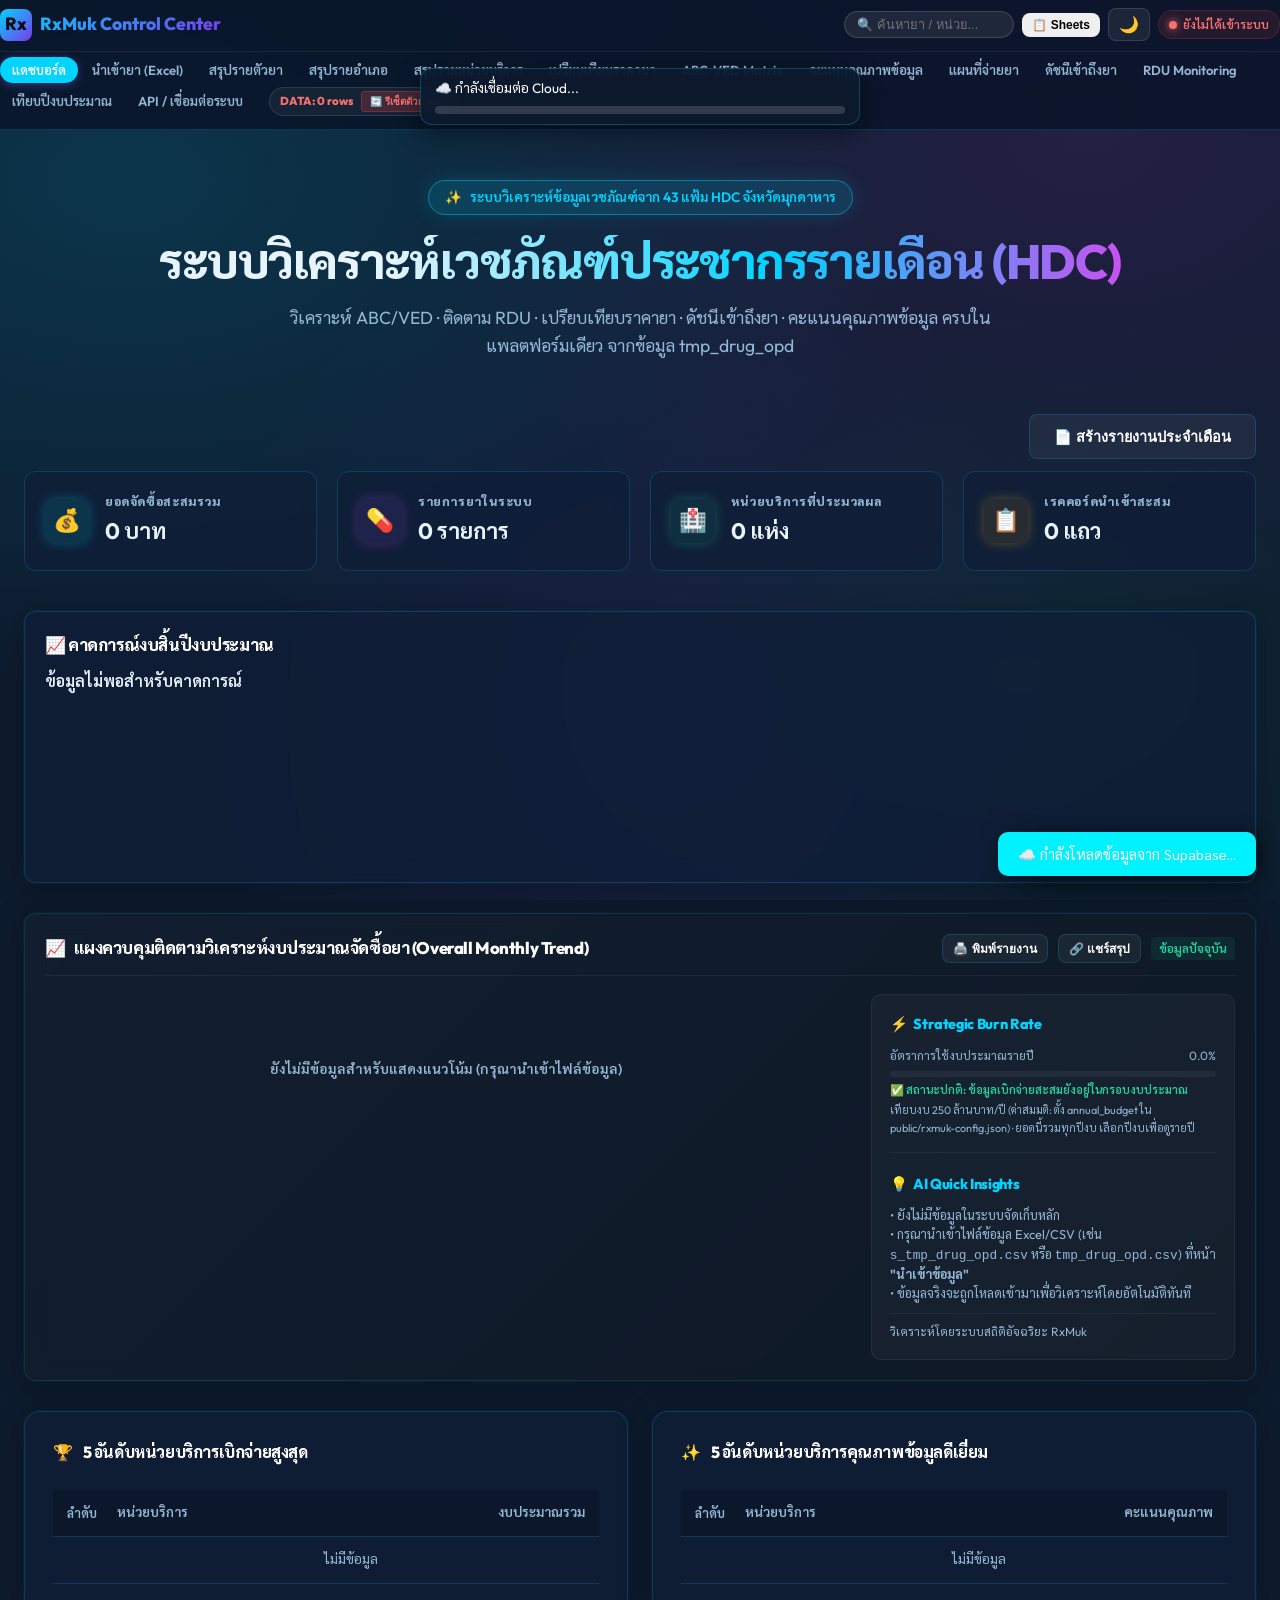
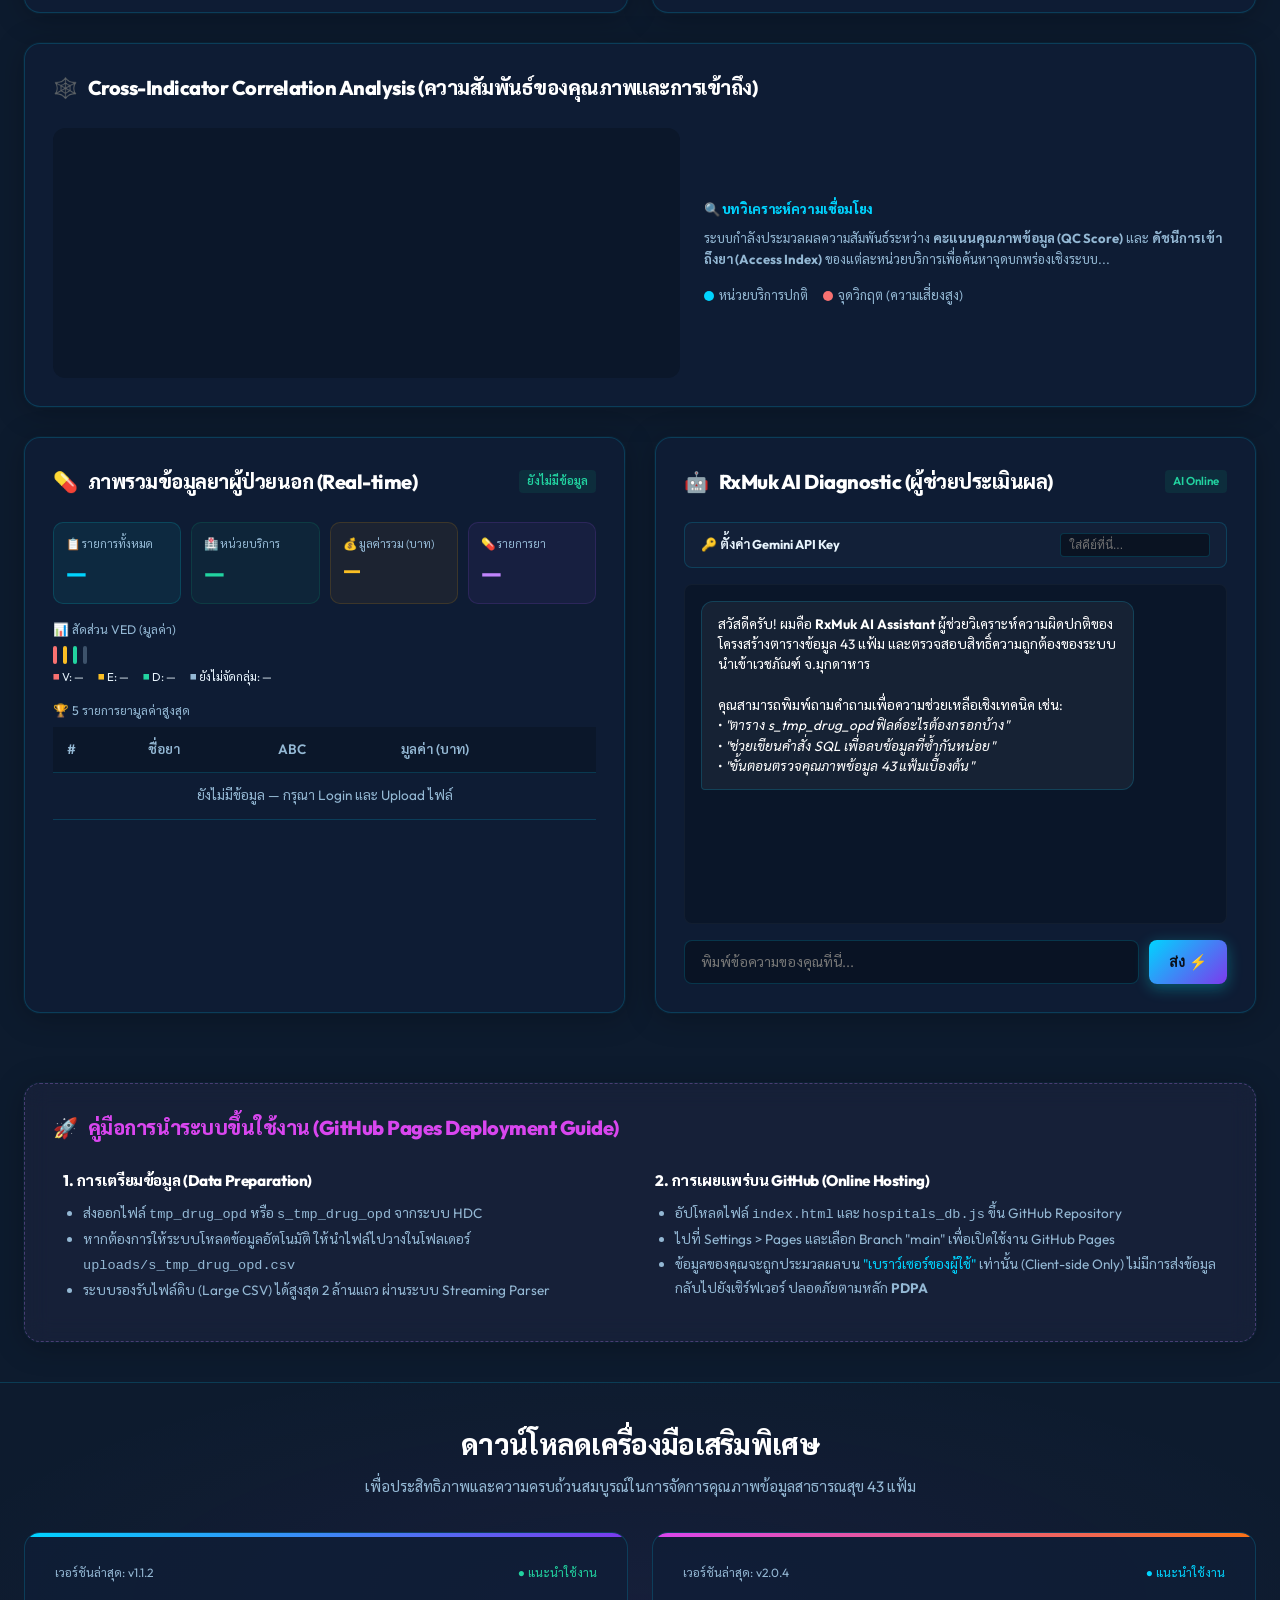
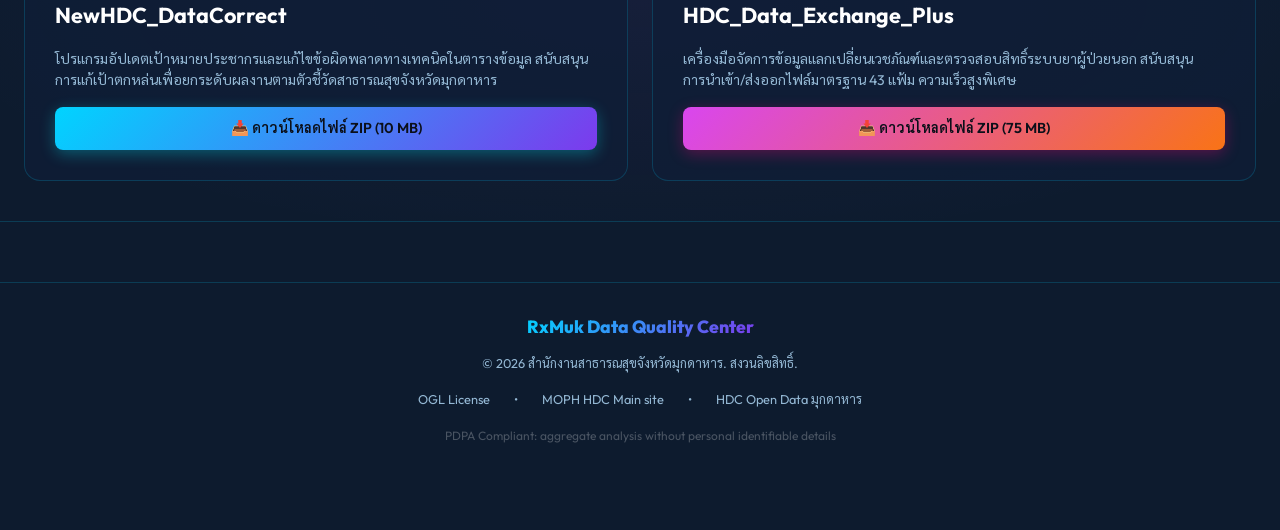
==== index.html @ ee29ed81 "docs rxmuk: Thai API user guide (Sheets, Excel, developers) Staff at units and other systems need st" ====
<!DOCTYPE html>
<html lang="th">
<head>
    <meta charset="UTF-8">
    <meta name="viewport" content="width=device-width, initial-scale=1.0">
    <title>RxMuk | HDC Data Quality & Import Control Center</title>
    <link rel="icon" href="data:image/svg+xml,<svg xmlns='http://www.w3.org/2000/svg' viewBox='0 0 100 100'><text y='.9em' font-size='90'>💊</text></svg>">
    <link rel="manifest" href="manifest.webmanifest">
    <meta name="theme-color" content="#0b0f19">
    <meta name="description" content="ระบบวิเคราะห์ข้อมูลเวชภัณฑ์ จากฐานข้อมูล 43 แฟ้ม HDC จังหวัดมุกดาหาร — ABC/VED, RDU, ราคายา, คุณภาพข้อมูล">
    <link rel="preconnect" href="https://fonts.googleapis.com">
    <link rel="preconnect" href="https://fonts.gstatic.com" crossorigin>
    <link href="https://fonts.googleapis.com/css2?family=Outfit:wght@300;400;600;800&family=Sarabun:wght@300;400;600;700&display=swap" rel="stylesheet">
    <!-- SheetJS CDN for client-side Excel parsing -->
    <script src="https://cdn.sheetjs.com/xlsx-0.20.3/package/dist/xlsx.full.min.js" integrity="sha384-EnyY0/GSHQGSxSgMwaIPzSESbqoOLSexfnSMN2AP+39Ckmn92stwABZynq1JyzdT" crossorigin="anonymous"></script>
    <script>
        // Global Constants & Mappings
        const drugVedMap = {
            "100245200000000000000000": "V", // Aerobidol
            "124846000003972121781421": "V", // Clopidogrel
            "100854000003521120381506": "V", // Diazepam
            "100772000004021220181621": "V", // Phenytoin
            "101832000004203120281168": "V", // Theophylline
            "100752000004493120381169": "E", // Paracetamol
            "101108000004201130781122": "E", // NAC
            "100582000004203120181168": "E", // Fenofibrate
            "10082300000321120381189": "E",  // Haloperidol
            "100651000003640120381113": "E", // Betahistine
            "101434000004493121781506": "E", // Metformin
            "105573000003721120381202": "E", // Simvastatin
            "123897133003850120381735": "E", // Sertraline
            "100275000004203120381506": "E", // Metronidazole
            "201070700019999930781122": "E", // ORS
            "410000000459301440181113": "D", // Plaivana
            "100702000003750120481078": "D", // Diclofenac
            "213030200018276120381169": "D", // Norgesic
            "410000000399390240281113": "D", // Capsaicin
            "124867242002980170281336": "D", // Avamys
            "101875000004021220381144": "D", // Vitamin B1
            "420000001589502094782737": "D"  // Cough syrup
        };

        const MUKDAHAN_POPULATION = {
            "4901": { name: "เมืองมุกดาหาร", pop: 137485 },
            "4902": { name: "นิคมคำสร้อย", pop: 44311 },
            "4903": { name: "ดอนตาล", pop: 44349 },
            "4904": { name: "ดงหลวง", pop: 38820 },
            "4905": { name: "คำชะอี", pop: 47268 },
            "4906": { name: "หว้านใหญ่", pop: 19553 },
            "4907": { name: "หนองสูง", pop: 20716 }
        };

        // Pre-detect path for dependencies
        (function() {
            const path = window.location.pathname;
            const isRoot = path.endsWith('/') || path.endsWith('/index.html') || (!path.includes('/public/') && path.includes('.html'));
            const prefix = isRoot ? 'public/' : '';
            document.write('<script src="' + prefix + 'hospitals_db.js"><\/script>');
        })();
    </script>
    <style>
        :root {
            --bg-color: #0d1b2e;
            --card-bg: rgba(15, 30, 55, 0.75);
            --card-border: rgba(0, 210, 255, 0.18);
            --text-main: #e8f4fd;
            --text-muted: #94b8d4;
            --c-primary: #00d4ff;
            --c-primary-glow: rgba(0, 212, 255, 0.25);
            --c-secondary: #d946ef;
            --c-accent: #818cf8;
            --c-green: #22d3a0;
            --c-red: #f87171;
            --c-yellow: #fbbf24;
            --gradient-1: linear-gradient(135deg, #00d4ff 0%, #7c3aed 100%);
            --gradient-2: linear-gradient(135deg, #d946ef 0%, #f97316 100%);
            --font-main: 'Outfit', 'Sarabun', sans-serif;
        }

        * {
            box-sizing: border-box;
            margin: 0;
            padding: 0;
        }

        body {
            font-family: var(--font-main);
            background-color: var(--bg-color);
            background-image:
                radial-gradient(ellipse at 10% 20%, rgba(0, 212, 255, 0.14) 0%, transparent 50%),
                radial-gradient(ellipse at 85% 15%, rgba(217, 70, 239, 0.11) 0%, transparent 45%),
                radial-gradient(ellipse at 50% 80%, rgba(124, 58, 237, 0.10) 0%, transparent 50%),
                radial-gradient(ellipse at 80% 75%, rgba(34, 211, 160, 0.07) 0%, transparent 38%);
            background-attachment: fixed;
            color: var(--text-main);
            line-height: 1.6;
            padding-bottom: 60px;
            overflow-x: hidden;
        }

        /* Light mode */
        body.light-mode {
            --bg-color: #f0f4fa;
            --card-bg: rgba(255, 255, 255, 0.85);
            --card-border: rgba(0, 150, 200, 0.25);
            --text-main: #1e2d40;
            --text-muted: #4a6280;
            --c-primary: #0077cc;
            --c-primary-glow: rgba(0, 119, 204, 0.18);
            --c-secondary: #9333ea;
            --c-green: #0e9e74;
            --c-red: #dc2626;
            --c-yellow: #d97706;
            background-image:
                radial-gradient(ellipse at 10% 20%, rgba(0, 150, 220, 0.08) 0%, transparent 50%),
                radial-gradient(ellipse at 85% 15%, rgba(147, 51, 234, 0.07) 0%, transparent 45%),
                radial-gradient(ellipse at 50% 80%, rgba(14, 158, 116, 0.05) 0%, transparent 50%);
        }

        body.light-mode header {
            background: rgba(240, 244, 250, 0.92);
            border-bottom-color: rgba(0, 150, 200, 0.2);
        }

        body.light-mode .panel {
            box-shadow: 0 2px 20px rgba(0, 0, 0, 0.08);
        }

        /* Light mode: rules below hard-code white text or dark glass; keep them readable
           (.badge-class and gradient buttons stay white on their colour) */
        body.light-mode .panel-title,
        body.light-mode .chart-title,
        body.light-mode .tools-title,
        body.light-mode .tool-name,
        body.light-mode .stat-info p,
        body.light-mode .upload-text h3,
        body.light-mode .login-header h2,
        body.light-mode .btn-secondary,
        body.light-mode .search-control,
        body.light-mode .select-control,
        body.light-mode .select-control option,
        body.light-mode .chat-bubble.bot,
        body.light-mode .chat-input,
        body.light-mode .key-input,
        body.light-mode .login-form input { color: var(--text-main); }
        body.light-mode .search-control,
        body.light-mode .chat-input,
        body.light-mode .key-input,
        body.light-mode .login-form input { background: rgba(255, 255, 255, 0.85); }
        body.light-mode .btn-secondary,
        body.light-mode .chat-bubble.bot { background: rgba(0, 0, 0, 0.05); }
        body.light-mode .chart-wrapper,
        body.light-mode .chat-messages { background: rgba(255, 255, 255, 0.55); }
        body.light-mode .panel[style*="rgba(26, 36, 50"] { background: var(--card-bg) !important; }
        body.light-mode .date-range-container { background: rgba(255, 255, 255, 0.85) !important; }
        body.light-mode .date-control { color: var(--text-main) !important; color-scheme: light !important; }
        body.light-mode :is(h1, h2, h3, h4, h5)[style*="color: #fff"],
        body.light-mode :is(h1, h2, h3, h4, h5)[style*="color:#fff"],
        body.light-mode :is(h1, h2, h3, h4, h5)[style*="color: white"] { color: var(--text-main) !important; }
        body.light-mode .hero h1 { background-image: linear-gradient(to right, #1e2d40 30%, #0077cc 60%, #9333ea 90%); }

        /* Scrollbar */
        ::-webkit-scrollbar {
            width: 8px;
        }
        ::-webkit-scrollbar-track {
            background: rgba(0, 0, 0, 0.2);
        }
        ::-webkit-scrollbar-thumb {
            background: rgba(255, 255, 255, 0.1);
            border-radius: 4px;
        }
        ::-webkit-scrollbar-thumb:hover {
            background: rgba(0, 242, 254, 0.4);
        }

        /* Typography */
        h1, h2, h3, h4 {
            font-weight: 800;
            letter-spacing: -0.025em;
        }

        .container {
            max-width: 1280px;
            margin: 0 auto;
            padding: 0 24px;
        }

        /* Navbar */
        header {
            border-bottom: 1px solid var(--card-border);
            backdrop-filter: blur(12px);
            position: sticky;
            top: 0;
            z-index: 100;
            background: rgba(10, 20, 40, 0.85);
        }

        .navbar {
            display: flex;
            flex-direction: row;
            align-items: center;
            min-height: 56px;
            padding: 8px 0;
            gap: 10px;
        }

        .navbar-top { display: contents; }
        .logo { order: 1; }
        .nav-scroll-wrap { order: 2; }
        .navbar-controls { order: 3; }

        .navbar-controls {
            display: flex;
            align-items: center;
            gap: 8px;
            flex-shrink: 0;
        }

        .logo {
            display: flex;
            align-items: center;
            gap: 8px;
            text-decoration: none;
            color: #fff;
            font-size: 1.1rem;
            white-space: nowrap;
            flex-shrink: 0;
            font-weight: 800;
            background: var(--gradient-1);
            -webkit-background-clip: text;
            -webkit-text-fill-color: transparent;
        }

        .logo-icon {
            width: 32px;
            height: 32px;
            background: var(--gradient-1);
            border-radius: 8px;
            display: flex;
            align-items: center;
            justify-content: center;
            color: #0b0f19;
            font-size: 1.1rem;
            font-weight: 800;
            -webkit-text-fill-color: #0b0f19;
        }

        .nav-scroll-wrap {
            position: relative;
            flex: 1;
            min-width: 0; /* critical: allow flex item to shrink below content width */
            border-left: 1px solid rgba(255,255,255,0.08);
            border-right: 1px solid rgba(255,255,255,0.08);
        }

        .nav-scroll-wrap::before,
        .nav-scroll-wrap::after {
            content: '';
            position: absolute;
            top: 0;
            bottom: 0;
            width: 32px;
            pointer-events: none;
            z-index: 1;
        }

        .nav-scroll-wrap::before {
            left: 0;
            background: linear-gradient(to right, rgba(10,20,40,0.9), transparent);
        }

        .nav-scroll-wrap::after {
            right: 0;
            background: linear-gradient(to left, rgba(10,20,40,0.9), transparent);
        }

        .nav-links {
            display: flex;
            gap: 0 2px;
            list-style: none;
            align-items: center;
            flex-wrap: nowrap;
            justify-content: flex-start;
            width: 100%;
            padding: 5px 0;
            overflow-x: auto;
            overflow-y: visible;
            -webkit-overflow-scrolling: touch;
            scrollbar-width: none;
        }

        .nav-links::-webkit-scrollbar { display: none; }

        .nav-links a {
            text-decoration: none;
            color: var(--text-muted);
            font-weight: 600;
            font-size: 0.82rem;
            transition: color 0.15s, background 0.15s;
            cursor: pointer;
            white-space: nowrap;
            padding: 5px 12px;
            border-radius: 20px;
            position: relative;
        }

        .nav-links a:hover {
            color: var(--text-main);
            background: rgba(255,255,255,0.08);
        }

        .nav-links a.active {
            color: #fff;
            background: var(--c-primary);
            box-shadow: 0 2px 10px rgba(99,102,241,0.4);
        }

        .nav-links a:focus-visible {
            outline: 2px solid var(--c-primary);
            outline-offset: 3px;
            border-radius: 4px;
        }

        .user-status-area {
            display: flex;
            align-items: center;
            gap: 12px;
        }

        .status-pill {
            background: rgba(16, 185, 129, 0.1);
            border: 1px solid rgba(16, 185, 129, 0.2);
            color: var(--c-green);
            padding: 4px 10px;
            border-radius: 50px;
            font-size: 0.75rem;
            font-weight: 600;
            display: flex;
            align-items: center;
            gap: 6px;
        }

        .status-indicator {
            width: 8px;
            height: 8px;
            background: var(--c-green);
            border-radius: 50%;
            display: inline-block;
            box-shadow: 0 0 8px var(--c-green);
            animation: pulse 2s infinite;
        }

        @keyframes pulse {
            0% { transform: scale(0.95); box-shadow: 0 0 0 0 rgba(16, 185, 129, 0.7); }
            70% { transform: scale(1); box-shadow: 0 0 0 6px rgba(16, 185, 129, 0); }
            100% { transform: scale(0.95); box-shadow: 0 0 0 0 rgba(16, 185, 129, 0); }
        }

        @keyframes slideUp {
            from { opacity: 0; transform: translateX(-50%) translateY(20px); }
            to   { opacity: 1; transform: translateX(-50%) translateY(0); }
        }

        @keyframes bgShift {
            0%   { background-position: 0% 50%; }
            50%  { background-position: 100% 50%; }
            100% { background-position: 0% 50%; }
        }

        /* Hero Section */
        .hero {
            padding: 50px 0 30px 0;
            text-align: center;
            position: relative;
        }

        .hero-badge {
            background: rgba(0, 212, 255, 0.14);
            border: 1px solid rgba(0, 212, 255, 0.4);
            color: var(--c-primary);
            box-shadow: 0 0 20px rgba(0, 212, 255, 0.15);
            padding: 6px 16px;
            border-radius: 50px;
            font-size: 0.85rem;
            font-weight: 600;
            display: inline-flex;
            align-items: center;
            gap: 8px;
            margin-bottom: 20px;
        }

        .hero h1 {
            font-size: 3rem;
            line-height: 1.1;
            margin-bottom: 16px;
            background: linear-gradient(to right, #e8f4fd 30%, #00d4ff 60%, #d946ef 90%);
            -webkit-background-clip: text;
            -webkit-text-fill-color: transparent;
        }

        .hero p {
            font-size: 1.1rem;
            color: var(--text-muted);
            max-width: 740px;
            margin: 0 auto 24px auto;
        }

        /* Tabs Panels */
        .tab-content {
            display: none;
        }

        .tab-content.active {
            display: block;
        }

        .btn {
            display: inline-flex;
            align-items: center;
            gap: 8px;
            padding: 10px 24px;
            border-radius: 8px;
            font-weight: 600;
            font-size: 0.9rem;
            text-decoration: none;
            cursor: pointer;
            transition: all 0.2s;
            border: none;
        }

        .btn-primary {
            background: var(--gradient-1);
            color: #0b0f19;
            box-shadow: 0 4px 15px rgba(0, 242, 254, 0.3);
        }

        .btn-primary:hover {
            transform: translateY(-2px);
            box-shadow: 0 6px 20px rgba(0, 242, 254, 0.5);
        }

        .btn-secondary {
            background: rgba(255, 255, 255, 0.05);
            border: 1px solid var(--card-border);
            color: #fff;
        }

        .btn-secondary:hover {
            background: rgba(255, 255, 255, 0.1);
            transform: translateY(-2px);
        }

        .btn-danger {
            background: rgba(239, 68, 68, 0.1);
            border: 1px solid rgba(239, 68, 68, 0.2);
            color: var(--c-red);
        }

        .btn-danger:hover {
            background: rgba(239, 68, 68, 0.2);
        }

        /* Grid Dashboard */
        .grid-stats {
            display: grid;
            grid-template-columns: repeat(auto-fit, minmax(220px, 1fr));
            gap: 20px;
            margin-bottom: 40px;
        }

        .stat-card {
            background: var(--card-bg);
            border: 1px solid var(--card-border);
            border-radius: 12px;
            padding: 20px;
            display: flex;
            align-items: center;
            gap: 16px;
            transition: all 0.2s;
            backdrop-filter: blur(8px);
        }

        .stat-card:hover {
            border-color: rgba(0, 212, 255, 0.5);
            transform: translateY(-3px);
            box-shadow: 0 10px 30px rgba(0, 212, 255, 0.15), 0 4px 12px rgba(0, 0, 0, 0.3);
        }

        .stat-icon {
            width: 44px;
            height: 44px;
            border-radius: 10px;
            display: flex;
            align-items: center;
            justify-content: center;
            font-size: 1.4rem;
        }

        .stat-icon.blue { background: rgba(0, 212, 255, 0.18); color: var(--c-primary); box-shadow: 0 0 12px rgba(0, 212, 255, 0.3); }
        .stat-icon.purple { background: rgba(217, 70, 239, 0.18); color: var(--c-secondary); box-shadow: 0 0 12px rgba(217, 70, 239, 0.3); }
        .stat-icon.green { background: rgba(34, 211, 160, 0.18); color: var(--c-green); box-shadow: 0 0 12px rgba(34, 211, 160, 0.3); }
        .stat-icon.yellow { background: rgba(251, 191, 36, 0.18); color: var(--c-yellow); box-shadow: 0 0 12px rgba(251, 191, 36, 0.3); }

        .stat-info h4 {
            font-size: 0.78rem;
            text-transform: uppercase;
            color: var(--text-muted);
            margin-bottom: 2px;
            letter-spacing: 0.05em;
        }

        .stat-info p {
            font-size: 1.35rem;
            font-weight: 700;
            color: #fff;
        }

        /* Workspace Grid Split */
        .workspace-layout {
            display: grid;
            grid-template-columns: 1.5fr 1.5fr;
            gap: 30px;
            margin-bottom: 40px;
        }

        @media (max-width: 968px) {
            .workspace-layout {
                grid-template-columns: 1fr;
            }
            .navbar { flex-wrap: wrap; padding: 8px 0; gap: 6px; }
            .navbar-controls { gap: 6px; }
            .nav-scroll-wrap { flex: 0 0 100%; border-left: none; border-right: none; border-top: 1px solid rgba(255,255,255,0.07); }
            .nav-links a { font-size: 0.78rem; padding: 4px 9px; border-radius: 16px; }
            .nav-scroll-wrap::before, .nav-scroll-wrap::after { width: 20px; }
        }

        /* Mobile: compact header + hamburger dropdown menu */
        .nav-toggle { display: none; }
        @media (max-width: 768px) {
            .container.navbar { padding: 0 12px; }
            .navbar { padding: 6px 0; }
            .navbar-top { display: flex; flex-wrap: wrap; align-items: center; gap: 6px; width: 100%; }
            .navbar-controls { display: contents; }
            .logo { order: 1; margin-right: auto; font-size: 0.82rem; gap: 6px; }
            .logo-icon { width: 28px; height: 28px; font-size: 0.95rem; }
            #offline-badge { order: 2; }
            #theme-toggle { order: 3; padding: 6px 9px !important; }
            #login-status-pill { order: 4; max-width: 26vw; padding: 4px 8px; font-size: 0.72rem; }
            #user-display-name { overflow: hidden; text-overflow: ellipsis; white-space: nowrap; display: inline-block; max-width: 100%; vertical-align: middle; }
            .nav-toggle {
                order: 5; display: inline-flex; align-items: center; justify-content: center;
                width: 40px; height: 36px; border-radius: 8px; cursor: pointer; font-size: 1.2rem;
                background: rgba(255,255,255,0.07); border: 1px solid rgba(255,255,255,0.12); color: var(--text-main);
            }
            #global-search, #sheets-copy-btn { display: none; }
            header.nav-open #global-search { display: block; order: 6; flex: 1 0 100%; width: 100% !important; padding: 9px 14px !important; font-size: 0.95rem !important; }
            header.nav-open #sheets-copy-btn { display: block; order: 7; flex: 1 0 100%; padding: 9px 10px !important; font-size: 0.85rem !important; }
            .nav-scroll-wrap { display: none; }
            header.nav-open .nav-scroll-wrap { display: block; max-height: calc(100vh - 170px); overflow-y: auto; border-top: 1px solid rgba(255,255,255,0.07); }
            .nav-scroll-wrap::before, .nav-scroll-wrap::after { display: none; }
            header.nav-open .nav-links { flex-direction: column; align-items: stretch; overflow: visible; gap: 2px; padding: 6px 0 10px; }
            header.nav-open .nav-links a { display: block; white-space: normal; font-size: 0.95rem; padding: 11px 14px; border-radius: 10px; }
        }

        /* Desktop: tabs get their own wrapping row so every tab stays visible */
        @media (min-width: 769px) {
            .navbar { flex-wrap: wrap; }
            .navbar-top { display: flex; align-items: center; gap: 10px; width: 100%; }
            .logo { margin-right: auto; }
            .nav-scroll-wrap { order: 4; flex: 0 0 100%; border: none; border-top: 1px solid rgba(255,255,255,0.07); }
            .nav-scroll-wrap::before, .nav-scroll-wrap::after { display: none; }
            .nav-links { flex-wrap: wrap; overflow: visible; gap: 4px 2px; }
        }

        .api-note { color: var(--text-muted); font-size: 0.85rem; margin: 4px 0 12px; }
        .api-row { display: flex; flex-wrap: wrap; gap: 12px; align-items: flex-end; }
        .api-row label { display: flex; flex-direction: column; gap: 4px; font-size: 0.8rem; color: var(--text-muted); }
        .api-meta { display: grid; grid-template-columns: max-content 1fr; gap: 6px 14px; font-size: 0.85rem; margin: 0 0 16px; }
        .api-meta dt { color: var(--text-muted); }
        .api-meta dd { margin: 0; overflow-wrap: anywhere; }
        .api-example { margin-bottom: 14px; }
        .api-example-head { display: flex; justify-content: space-between; align-items: center; gap: 8px; margin-bottom: 6px; font-weight: 600; font-size: 0.9rem; }
        .api-example-head .btn { padding: 4px 10px; font-size: 0.75rem; }
        .api-example pre { background: rgba(0,0,0,0.35); border: 1px solid var(--card-border); border-radius: 8px; padding: 10px 12px; font-size: 0.78rem; overflow-x: auto; white-space: pre; margin: 0; }

        body:has(header.nav-open) #cloud-load-overlay { display: none; }
        @media (max-width: 430px) {
            #login-status-pill { max-width: none; padding: 8px; }
            #login-status-pill #user-display-name { display: none; }
            header.nav-open #login-status-pill { order: 8; flex: 1 0 100%; justify-content: center; }
            header.nav-open #login-status-pill #user-display-name { display: inline-block; }
        }

        #cloud-load-overlay {
            position: fixed; left: 50%; top: 68px; transform: translateX(-50%);
            width: min(440px, calc(100% - 32px)); z-index: 9999;
            background: rgba(13,27,46,0.96); color: #fff; border: 1px solid rgba(0,212,255,0.25);
            border-radius: 12px; padding: 10px 14px; font-size: 0.85rem; line-height: 1.4;
            box-shadow: 0 8px 24px rgba(0,0,0,.45);
        }

        /* Panel Wrapper */
        .panel {
            background: var(--card-bg);
            border: 1px solid var(--card-border);
            border-radius: 16px;
            padding: 28px;
            backdrop-filter: blur(12px);
            box-shadow: 0 4px 30px rgba(0, 0, 0, 0.25), 0 0 0 1px rgba(0, 212, 255, 0.05);
            margin-bottom: 30px;
        }

        .panel-header {
            display: flex;
            justify-content: space-between;
            align-items: center;
            margin-bottom: 24px;
        }

        .panel-title {
            font-size: 1.25rem;
            color: #fff;
            display: flex;
            align-items: center;
            gap: 10px;
        }

        /* Controls / Filter Bar */
        .filter-row {
            display: flex;
            gap: 12px;
            margin-bottom: 20px;
            flex-wrap: wrap;
            align-items: center;
        }

        .search-control {
            flex-grow: 1;
            min-width: 200px;
            background: rgba(0, 0, 0, 0.3);
            border: 1px solid var(--card-border);
            border-radius: 8px;
            padding: 10px 16px;
            color: #fff;
            font-family: var(--font-main);
            outline: none;
        }

        .search-control:focus {
            border-color: var(--c-primary);
        }

        .select-control {
            background: rgba(0, 0, 0, 0.3);
            border: 1px solid var(--card-border);
            border-radius: 8px;
            padding: 10px 16px;
            color: #fff;
            font-family: var(--font-main);
            outline: none;
            cursor: pointer;
        }

        .select-control option {
            background: var(--bg-color);
            color: #fff;
        }

        /* Table Monitor */
        .table-container {
            overflow-x: auto;
        }

        .data-table {
            width: 100%;
            border-collapse: collapse;
            text-align: left;
        }

        .data-table th, .data-table td {
            padding: 12px 14px;
            font-size: 0.85rem;
            border-bottom: 1px solid var(--card-border);
        }

        .data-table th {
            color: var(--text-muted);
            font-weight: 600;
            background: rgba(0, 0, 0, 0.2);
        }

        .data-table tbody tr {
            transition: all 0.2s ease;
        }

        .data-table tbody tr:nth-child(even) {
            background: rgba(255, 255, 255, 0.01);
        }

        .data-table tbody tr:hover {
            background: rgba(0, 242, 254, 0.05);
            transform: translateX(4px);
        }

        /* Global Transitions & Effects */
        .panel, .stat-card, .btn, .tab-btn {
            transition: all 0.3s cubic-bezier(0.4, 0, 0.2, 1);
        }

        .tab-content {
            animation: fadeIn 0.4s ease-out;
        }

        @keyframes fadeIn {
            from { opacity: 0; transform: translateY(10px); }
            to { opacity: 1; transform: translateY(0); }
        }

        /* Glassmorphism Tooltip Enhancement */
        .custom-tooltip {
            backdrop-filter: blur(12px) saturate(180%);
            -webkit-backdrop-filter: blur(12px) saturate(180%);
            background-color: rgba(17, 25, 40, 0.75);
            border: 1px solid rgba(255, 255, 255, 0.125);
            border-radius: 12px;
            box-shadow: 0 8px 32px 0 rgba(0, 0, 0, 0.37);
        }

        .badge-status {
            display: inline-flex;
            align-items: center;
            gap: 5px;
            padding: 2px 8px;
            border-radius: 4px;
            font-size: 0.72rem;
            font-weight: 600;
        }

        .badge-status.success { background: rgba(16, 185, 129, 0.1); color: var(--c-green); }
        .badge-status.warning { background: rgba(245, 158, 11, 0.1); color: var(--c-yellow); }
        .badge-status.danger { background: rgba(239, 68, 68, 0.1); color: var(--c-red); }

        .badge-class {
            padding: 2px 6px;
            border-radius: 4px;
            font-weight: bold;
            font-size: 0.72rem;
            color: #fff;
        }

        /* AI Chatbot Section */
        .chat-container {
            display: flex;
            flex-direction: column;
            height: 400px;
        }

        .chat-messages {
            flex-grow: 1;
            overflow-y: auto;
            padding: 16px;
            display: flex;
            flex-direction: column;
            gap: 12px;
            background: rgba(0, 0, 0, 0.2);
            border-radius: 8px;
            margin-bottom: 16px;
            border: 1px solid rgba(255, 255, 255, 0.03);
        }

        .chat-bubble {
            max-width: 85%;
            padding: 12px 16px;
            border-radius: 12px;
            font-size: 0.85rem;
            line-height: 1.5;
            word-wrap: break-word;
        }

        .chat-bubble.bot {
            background: rgba(255, 255, 255, 0.05);
            color: #fff;
            align-self: flex-start;
            border-bottom-left-radius: 4px;
            border: 1px solid var(--card-border);
        }

        .chat-bubble.user {
            background: var(--c-primary);
            color: #0b0f19;
            align-self: flex-end;
            border-bottom-right-radius: 4px;
            font-weight: 600;
        }

        .chat-input-area {
            display: flex;
            gap: 10px;
        }

        .chat-input {
            flex-grow: 1;
            background: rgba(0, 0, 0, 0.3);
            border: 1px solid var(--card-border);
            border-radius: 8px;
            padding: 12px 16px;
            color: #fff;
            font-family: var(--font-main);
            font-size: 0.88rem;
            outline: none;
            transition: border-color 0.2s;
        }

        .chat-input:focus {
            border-color: var(--c-primary);
        }

        /* Custom Key Config */
        .config-bar {
            display: flex;
            justify-content: space-between;
            align-items: center;
            background: rgba(255, 255, 255, 0.02);
            border: 1px solid var(--card-border);
            border-radius: 8px;
            padding: 10px 16px;
            margin-bottom: 16px;
            font-size: 0.8rem;
        }

        .key-input {
            background: rgba(0, 0, 0, 0.4);
            border: 1px solid var(--card-border);
            border-radius: 4px;
            padding: 4px 8px;
            color: #fff;
            font-size: 0.75rem;
            width: 150px;
            outline: none;
        }

        /* Upload Area */
        .upload-zone {
            border: 2px dashed rgba(0, 242, 254, 0.3);
            background: rgba(0, 242, 254, 0.02);
            border-radius: 12px;
            padding: 40px 20px;
            text-align: center;
            cursor: pointer;
            transition: all 0.2s;
            position: relative;
            margin-bottom: 24px;
        }

        .upload-zone:hover {
            border-color: var(--c-primary);
            background: rgba(0, 242, 254, 0.05);
        }

        .upload-icon {
            font-size: 2.5rem;
            margin-bottom: 12px;
            color: var(--c-primary);
        }

        .upload-text h3 {
            font-size: 1.1rem;
            color: #fff;
            margin-bottom: 6px;
        }

        .upload-text p {
            font-size: 0.85rem;
            color: var(--text-muted);
        }

        .file-input {
            position: absolute;
            top: 0;
            left: 0;
            width: 100%;
            height: 100%;
            opacity: 0;
            cursor: pointer;
        }

        /* Login view wrapper */
        .login-card {
            max-width: 420px;
            margin: 40px auto;
            background: var(--card-bg);
            border: 1px solid var(--card-border);
            border-radius: 16px;
            padding: 32px;
            backdrop-filter: blur(12px);
            box-shadow: 0 10px 40px rgba(0,0,0,0.4);
        }

        .login-header {
            text-align: center;
            margin-bottom: 24px;
        }

        .login-header h2 {
            font-size: 1.5rem;
            color: #fff;
            margin-bottom: 6px;
        }

        .login-form .form-group {
            margin-bottom: 20px;
        }

        .login-form label {
            display: block;
            font-size: 0.85rem;
            color: var(--text-muted);
            margin-bottom: 6px;
        }

        .login-form input {
            width: 100%;
            background: rgba(0, 0, 0, 0.3);
            border: 1px solid var(--card-border);
            border-radius: 8px;
            padding: 12px 16px;
            color: #fff;
            font-family: var(--font-main);
            outline: none;
        }

        .login-form input:focus {
            border-color: var(--c-primary);
        }

        /* Alert Box */
        .alert-box {
            background: rgba(245, 158, 11, 0.1);
            border: 1px solid rgba(245, 158, 11, 0.2);
            color: var(--c-yellow);
            padding: 16px;
            border-radius: 8px;
            font-size: 0.85rem;
            margin-bottom: 24px;
            display: flex;
            align-items: center;
            gap: 12px;
        }

        /* Monthly Summary Chart Card */
        .chart-wrapper {
            background: rgba(0, 0, 0, 0.2);
            border: 1px solid var(--card-border);
            border-radius: 12px;
            padding: 24px;
            margin-bottom: 30px;
        }

        .chart-title {
            font-size: 1rem;
            margin-bottom: 16px;
            color: #fff;
            display: flex;
            align-items: center;
            gap: 8px;
        }

        .svg-chart-container {
            width: 100%;
            height: 200px;
            margin-top: 10px;
        }

        /* Tools Downloads Grid */
        .tools-section {
            margin-top: 40px;
            background: radial-gradient(ellipse at center, rgba(168, 85, 247, 0.06), transparent 80%);
            padding: 40px 0;
            border-top: 1px solid var(--card-border);
            border-bottom: 1px solid var(--card-border);
        }

        .tools-title {
            text-align: center;
            font-size: 1.75rem;
            margin-bottom: 8px;
            color: #fff;
        }

        .tools-subtitle {
            text-align: center;
            color: var(--text-muted);
            font-size: 0.95rem;
            margin-bottom: 32px;
        }

        .tools-grid {
            display: grid;
            grid-template-columns: repeat(auto-fit, minmax(320px, 1fr));
            gap: 24px;
        }

        .tool-card {
            background: var(--card-bg);
            border: 1px solid var(--card-border);
            border-radius: 16px;
            padding: 30px;
            display: flex;
            flex-direction: column;
            gap: 16px;
            transition: all 0.2s;
            position: relative;
            overflow: hidden;
        }

        .tool-card::before {
            content: '';
            position: absolute;
            top: 0;
            left: 0;
            width: 100%;
            height: 4px;
            background: var(--gradient-1);
        }

        .tool-card.purple::before {
            background: var(--gradient-2);
        }

        .tool-card:hover {
            transform: translateY(-4px);
            border-color: rgba(255, 255, 255, 0.15);
            box-shadow: 0 15px 30px rgba(0, 0, 0, 0.3);
        }

        .tool-meta {
            display: flex;
            justify-content: space-between;
            font-size: 0.75rem;
            color: var(--text-muted);
        }

        .tool-name {
            font-size: 1.35rem;
            color: #fff;
            font-weight: 700;
        }

        .tool-desc {
            font-size: 0.88rem;
            color: var(--text-muted);
            flex-grow: 1;
            line-height: 1.5;
        }

        /* Footer */
        footer {
            margin-top: 60px;
            border-top: 1px solid var(--card-border);
            padding: 30px 0;
            color: var(--text-muted);
            font-size: 0.8rem;
            text-align: center;
        }

        .footer-logo {
            font-size: 1.1rem;
            font-weight: 800;
            margin-bottom: 12px;
            background: var(--gradient-1);
            -webkit-background-clip: text;
            -webkit-text-fill-color: transparent;
            display: inline-block;
        }

        .footer-links {
            display: flex;
            justify-content: center;
            gap: 24px;
            margin: 16px 0;
        }

        .footer-links a {
            color: var(--text-muted);
            text-decoration: none;
            transition: color 0.2s;
        }

        .footer-links a:hover {
            color: #fff;
        }

        .typing-dot {
            animation: typing 1.4s infinite;
            display: inline-block;
            margin: 0 2px;
            font-size: 1.2rem;
            opacity: 0.4;
        }

        .typing-dot:nth-child(2) { animation-delay: 0.2s; }
        .typing-dot:nth-child(3) { animation-delay: 0.4s; }

        @keyframes typing {
            0%, 100% { transform: translateY(0); opacity: 0.4; }
            50% { transform: translateY(-4px); opacity: 1; }
        }

        /* ===== Filter picker: native <select> stays as the value holder, this button + popup show details ===== */
        :root { --rx-heat: 0, 212, 255; }
        body.light-mode { --rx-heat: 0, 119, 204; }
        .rx-native { display: none !important; }
        .rx-trigger {
            display: inline-flex; align-items: center; gap: 8px; min-width: 0; max-width: 100%;
            background: rgba(0, 0, 0, 0.3); border: 1px solid var(--card-border); border-radius: 8px;
            padding: 5px 12px 5px 14px; color: var(--text-main); font-family: var(--font-main);
            text-align: left; cursor: pointer; transition: border-color 0.15s, box-shadow 0.15s;
        }
        .rx-trigger:hover { border-color: var(--c-primary); }
        .rx-trigger:focus-visible, .rx-trigger[aria-expanded="true"] { outline: none; border-color: var(--c-primary); box-shadow: 0 0 0 3px var(--c-primary-glow); }
        .rx-trigger.is-set { border-color: rgba(0, 212, 255, 0.55); background: rgba(0, 212, 255, 0.08); }
        .rx-trigger.is-busy { opacity: 0.6; cursor: progress; }
        .rx-trig-text { display: flex; flex-direction: column; flex: 1; min-width: 0; line-height: 1.3; }
        .rx-trig-cap { font-size: 0.68rem; color: var(--text-muted); white-space: nowrap; overflow: hidden; text-overflow: ellipsis; }
        .rx-trig-val { font-size: 0.86rem; font-weight: 600; white-space: nowrap; overflow: hidden; text-overflow: ellipsis; }
        .rx-caret { flex: none; color: var(--text-muted); font-size: 0.75rem; transition: transform 0.15s; }
        .rx-trigger[aria-expanded="true"] .rx-caret { transform: rotate(180deg); }
        body.light-mode .rx-trigger { background: rgba(255, 255, 255, 0.8); }
        body.light-mode .rx-trigger.is-set { background: rgba(0, 119, 204, 0.07); border-color: rgba(0, 119, 204, 0.45); }

        .rx-backdrop { position: fixed; inset: 0; z-index: 10000; }
        .rx-backdrop.rx-dim { background: rgba(0, 0, 0, 0.45); }
        .rx-panel {
            position: fixed; z-index: 10001; display: flex; flex-direction: column;
            background: var(--bg-color); color: var(--text-main); font-family: var(--font-main);
            border: 1px solid var(--card-border); border-radius: 12px; overflow: hidden;
            box-shadow: 0 18px 48px rgba(0, 0, 0, 0.45);
        }
        .rx-panel[hidden], .rx-backdrop[hidden], .rx-panel [hidden] { display: none !important; }
        .rx-panel:focus { outline: none; }
        .rx-panel.rx-sheet { left: 0; right: 0; bottom: 0; top: auto; width: auto; max-height: 85vh; border-radius: 16px 16px 0 0; }
        .rx-head { display: flex; align-items: center; justify-content: space-between; gap: 8px; padding: 12px 14px 2px; }
        .rx-title { font-weight: 700; font-size: 0.95rem; }
        .rx-close { background: none; border: none; color: var(--text-muted); font-size: 1rem; cursor: pointer; padding: 4px 8px; border-radius: 6px; }
        .rx-close:hover { color: var(--text-main); background: rgba(127, 127, 127, 0.15); }
        .rx-ctx { padding: 0 14px 8px; font-size: 0.72rem; color: var(--text-muted); }
        .rx-search-wrap { padding: 0 12px 8px; }
        .rx-search {
            width: 100%; background: rgba(0, 0, 0, 0.25); border: 1px solid var(--card-border); border-radius: 8px;
            padding: 9px 12px; color: var(--text-main); font-family: inherit; font-size: 0.88rem; outline: none;
        }
        .rx-search:focus { border-color: var(--c-primary); }
        body.light-mode .rx-search { background: #fff; }
        .rx-tools { display: flex; flex-wrap: wrap; align-items: center; gap: 6px 12px; padding: 0 14px 8px; font-size: 0.72rem; color: var(--text-muted); }
        .rx-count { margin-right: auto; }
        .rx-only { display: inline-flex; align-items: center; gap: 4px; cursor: pointer; }
        .rx-sort { display: inline-flex; gap: 4px; }
        .rx-sort button { background: transparent; border: 1px solid var(--card-border); color: var(--text-muted); border-radius: 999px; padding: 2px 10px; font-family: inherit; font-size: 0.72rem; cursor: pointer; }
        .rx-sort button[aria-pressed="true"] { background: var(--c-primary-glow); color: var(--c-primary); border-color: var(--c-primary); }
        .rx-list { flex: 1 1 auto; min-height: 0; overflow-y: auto; overscroll-behavior: contain; padding: 4px 6px 8px; border-top: 1px solid var(--card-border); outline: none; }
        .rx-group { position: sticky; top: -4px; z-index: 1; background: var(--bg-color); padding: 8px 8px 4px; font-size: 0.72rem; font-weight: 700; color: var(--c-primary); }
        .rx-opt { display: flex; align-items: flex-start; gap: 10px; padding: 9px 10px; border-radius: 8px; border: 1px solid transparent; cursor: pointer; }
        .rx-opt + .rx-opt { margin-top: 2px; }
        .rx-opt.is-active { background: rgba(var(--rx-heat), 0.10); border-color: rgba(var(--rx-heat), 0.35); }
        .rx-opt.is-selected .rx-opt-title { color: var(--c-primary); }
        .rx-opt.is-empty { opacity: 0.55; }
        .rx-opt-main { flex: 1; min-width: 0; }
        .rx-opt-title { font-size: 0.88rem; font-weight: 600; line-height: 1.35; overflow-wrap: anywhere; }
        .rx-opt-title mark, .rx-note mark { background: rgba(251, 191, 36, 0.35); color: inherit; border-radius: 3px; }
        .rx-chips { display: flex; flex-wrap: wrap; gap: 4px; margin-top: 4px; }
        .rx-chip { font-size: 0.68rem; line-height: 1.6; padding: 0 7px; border-radius: 999px; border: 1px solid var(--card-border); color: var(--text-muted); white-space: nowrap; }
        .rx-chip.code { font-family: ui-monospace, Consolas, monospace; white-space: normal; overflow-wrap: anywhere; }
        .rx-chip.type { color: var(--c-accent); border-color: rgba(129, 140, 248, 0.45); }
        .rx-chip.abc-A { color: var(--c-red); border-color: currentColor; }
        .rx-chip.abc-B { color: var(--c-yellow); border-color: currentColor; }
        .rx-chip.abc-C { color: var(--c-green); border-color: currentColor; }
        .rx-chip.warn { color: var(--c-yellow); border-color: rgba(251, 191, 36, 0.45); }
        .rx-stats { display: flex; flex-wrap: wrap; gap: 2px 12px; margin-top: 5px; font-size: 0.74rem; color: var(--text-muted); }
        .rx-stats b { color: var(--text-main); font-weight: 600; }
        .rx-note { margin-top: 4px; font-size: 0.72rem; color: var(--text-muted); overflow-wrap: anywhere; }
        .rx-check { flex: none; width: 16px; color: var(--c-primary); font-weight: 700; visibility: hidden; }
        .rx-opt.is-selected .rx-check { visibility: visible; }
        .rx-more { display: block; width: calc(100% - 8px); margin: 6px 4px 2px; padding: 8px; border: 1px dashed var(--card-border); border-radius: 8px; background: transparent; color: var(--c-primary); font-family: inherit; font-size: 0.8rem; cursor: pointer; }
        .rx-empty { padding: 18px 12px; text-align: center; color: var(--text-muted); font-size: 0.82rem; }
        .rx-foot { padding: 8px 14px 10px; border-top: 1px solid var(--card-border); font-size: 0.7rem; color: var(--text-muted); line-height: 1.5; }
        @media (pointer: coarse) { .rx-kbd { display: none; } }

        /* ===== Summary pivot (district / hospital × month / fiscal year / top drugs) ===== */
        .rx-pv-head { display: flex; flex-wrap: wrap; justify-content: space-between; align-items: flex-start; gap: 12px; margin-bottom: 12px; }
        .rx-pv-sub { margin-top: 4px; font-size: 0.78rem; color: var(--text-muted); }
        .rx-pv-controls { display: flex; flex-wrap: wrap; align-items: center; gap: 8px; }
        .rx-seg { display: inline-flex; flex-wrap: wrap; border: 1px solid var(--card-border); border-radius: 10px; overflow: hidden; }
        .rx-seg button { background: transparent; border: 0; color: var(--text-muted); padding: 6px 12px; font-family: inherit; font-size: 0.78rem; cursor: pointer; }
        .rx-seg button + button { border-left: 1px solid var(--card-border); }
        .rx-seg button[aria-pressed="true"] { background: var(--c-primary-glow); color: var(--c-primary); font-weight: 700; }
        .yoy-fys { border: 1px solid var(--card-border); border-radius: 10px; padding: 8px 12px; margin: 12px 0 0; display: flex; flex-wrap: wrap; gap: 6px 16px; }
        .yoy-fys legend { font-size: 0.75rem; color: var(--text-muted); padding: 0 4px; }
        .yoy-fys label { display: inline-flex; align-items: center; gap: 6px; font-size: 0.85rem; cursor: pointer; min-height: 32px; }
        .yoy-fys label small { color: var(--text-muted); }
        .yoy-kpis { display: grid; grid-template-columns: repeat(auto-fit, minmax(200px, 1fr)); gap: 12px; margin-bottom: 20px; }
        .yoy-kpi { border: 1px solid var(--card-border); border-radius: 10px; padding: 12px 16px; border-left: 4px solid var(--yoy-c); }
        .yoy-kpi .k { font-size: 0.78rem; color: var(--text-muted); }
        .yoy-kpi .v { font-size: 1.35rem; font-weight: 800; }
        .yoy-kpi .d { font-size: 0.78rem; color: var(--text-muted); }
        .yoy-chart svg { width: 100%; height: auto; display: block; }
        .yoy-chart text { fill: var(--text-muted); font-size: 11px; }
        .yoy-legend { display: flex; flex-wrap: wrap; gap: 12px; font-size: 0.8rem; margin-top: 6px; }
        .yoy-legend i { display: inline-block; width: 14px; height: 3px; background: var(--yoy-c); vertical-align: middle; margin-right: 6px; }
        .data-table td.num, .data-table th.num { text-align: right; white-space: nowrap; }
        /* Row numbers 1, 2, 3 ... on every data table (tables with their own # column use .no-num) */
        .data-table:not(.no-num) tbody { counter-reset: rxrow; }
        .data-table:not(.no-num) tbody tr { counter-increment: rxrow; }
        .data-table:not(.no-num) tr::before { display: table-cell; padding: 12px 6px 12px 14px; font-size: 0.8rem; border-bottom: 1px solid var(--card-border); color: var(--text-muted); text-align: right; white-space: nowrap; width: 1%; vertical-align: middle; }
        .data-table:not(.no-num) thead tr::before { content: 'ลำดับ'; font-weight: 600; background: rgba(0, 0, 0, 0.2); }
        .data-table:not(.no-num) tbody tr::before { content: counter(rxrow); }
        .data-table:not(.no-num) tfoot tr::before, .data-table:not(.no-num) tbody tr:has(> td[colspan])::before { content: ''; }
        .sr-only { position: absolute; width: 1px; height: 1px; overflow: hidden; clip: rect(0 0 0 0); white-space: nowrap; }
        .link-btn { background: none; border: 0; padding: 4px 0; color: inherit; font: inherit; text-align: left; cursor: pointer; }
        .link-btn:hover { color: var(--c-primary); text-decoration: underline; }
        .link-btn:focus-visible { outline: 2px solid var(--c-primary); outline-offset: 2px; border-radius: 4px; }
        .drug-dialog { margin: auto; width: min(760px, calc(100vw - 32px)); max-height: calc(100vh - 48px); border: 1px solid var(--card-border); border-radius: 14px; padding: 20px; background: var(--bg-dark, #0d1b2e); color: var(--text-light, #e2e8f0); }
        body.light-mode .drug-dialog { background: #fff; color: #1e293b; }
        .drug-dialog::backdrop { background: rgba(0, 0, 0, 0.55); }
        .drug-dialog header { position: static; display: flex; justify-content: space-between; gap: 12px; align-items: flex-start; border: 0; background: none; backdrop-filter: none; margin-bottom: 12px; }
        .drug-dialog h3 { margin: 0; font-size: 1.05rem; }
        .drug-dialog .dd-close { background: none; border: 1px solid var(--card-border); color: inherit; border-radius: 8px; min-width: 36px; min-height: 36px; cursor: pointer; font-size: 1rem; }
        .drug-dialog .dd-stats { display: grid; grid-template-columns: repeat(auto-fit, minmax(140px, 1fr)); gap: 10px; margin: 12px 0; }
        .drug-dialog .dd-stats div { border: 1px solid var(--card-border); border-radius: 10px; padding: 8px 12px; font-size: 0.78rem; color: var(--text-muted); }
        .drug-dialog .dd-stats strong { display: block; font-size: 1.05rem; color: var(--text-light, inherit); }
        body.light-mode .drug-dialog .dd-stats strong { color: #1e293b; }
        .drug-dialog svg { width: 100%; height: auto; display: block; }
        .drug-dialog svg text { fill: var(--text-muted); font-size: 11px; }
        .rx-pv-export { background: rgba(34, 211, 160, 0.12); border: 1px solid rgba(34, 211, 160, 0.4); color: var(--c-green); border-radius: 10px; padding: 6px 12px; font-family: inherit; font-size: 0.78rem; font-weight: 600; cursor: pointer; }
        .rx-pv-scroll { overflow: auto; max-height: 620px; border: 1px solid var(--card-border); border-radius: 10px; }
        .rx-pv-table { width: 100%; border-collapse: separate; border-spacing: 0; font-size: 0.8rem; }
        .rx-pv-table th, .rx-pv-table td { padding: 7px 10px; border-bottom: 1px solid var(--card-border); text-align: right; white-space: nowrap; }
        .rx-pv-table thead th { position: sticky; top: 0; z-index: 2; background: var(--bg-color); color: var(--text-muted); font-weight: 600; vertical-align: bottom; }
        .rx-pv-table tfoot th, .rx-pv-table tfoot td { position: sticky; bottom: 0; z-index: 2; background: var(--bg-color); font-weight: 700; border-top: 2px solid var(--card-border); }
        .rx-pv-table .rx-pv-unit { position: sticky; left: 0; z-index: 1; background: var(--bg-color); text-align: left; white-space: normal; min-width: 170px; max-width: 260px; }
        .rx-pv-table thead .rx-pv-unit, .rx-pv-table tfoot .rx-pv-unit { z-index: 3; }
        .rx-pv-col-sub { display: block; font-size: 0.66rem; font-weight: 400; opacity: 0.85; }
        .rx-pv-drug { display: -webkit-box; -webkit-line-clamp: 3; -webkit-box-orient: vertical; overflow: hidden; width: 128px; white-space: normal; text-align: left; }
        .rx-pv-nm { font-weight: 600; color: var(--text-main); }
        .rx-pv-mt { font-size: 0.68rem; color: var(--text-muted); font-weight: 400; }
        .rx-pv-total { font-weight: 700; color: var(--text-main); }
        .rx-pv-table tr.rx-pv-subtotal > * { background-color: var(--bg-color); background-image: linear-gradient(rgba(var(--rx-heat), 0.10), rgba(var(--rx-heat), 0.10)); font-weight: 700; }
        .rx-pv-zero { color: var(--text-muted); opacity: 0.5; }
        .rx-pv-note { margin-top: 8px; font-size: 0.72rem; color: var(--text-muted); line-height: 1.6; }
        .rx-pv-empty { padding: 28px; text-align: center; color: var(--text-muted); }

        /* Print Report styles */
        @media print {
            .rx-pv-scroll { max-height: none; overflow: visible; }
            .no-print { display: none !important; }
            #print-executive-header {
                display: block !important;
            }
            header, .navbar, .nav-links, .filter-row, .secured-lock, .config-bar, .chat-input-area, .btn, button, .hero-badge, .footer-links, .upload-zone, .user-status-area {
                display: none !important;
            }
            body {
                background: #fff !important;
                color: #000 !important;
                padding-bottom: 0 !important;
            }
            .container {
                max-width: 100% !important;
                margin: 0 !important;
                padding: 0 !important;
            }
            .panel {
                background: #fff !important;
                border: 1px solid #eee !important;
                box-shadow: none !important;
                margin-bottom: 20px !important;
                page-break-inside: avoid;
            }
            .tab-content {
                display: block !important;
                padding-top: 0 !important;
            }
            .tab-content:not(.active) {
                display: none !important;
            }
            .stat-card {
                background: #f8f9fa !important;
                border: 1px solid #ddd !important;
                color: #333 !important;
            }
            .data-table th {
                background: #eee !important;
                color: #000 !important;
            }
            .data-table td {
                color: #000 !important;
            }
            #hero-title, #hero-subtitle {
                color: #000 !important;
                text-align: center;
            }
            #burn-alert-banner, #dup-warn-banner, #raw-data-modal, #price-trend-modal, #ved-sim-modal, #global-search {
                display: none !important;
            }
            #missing-heatmap-container, .table-container { overflow: visible !important; }
        }
    </style>
</head>
<body>

    <!-- Header / Navbar -->
    <header>
        <div class="container navbar">
            <div class="navbar-top">
                <a href="#" class="logo" onclick="switchTab('dashboard')">
                    <div class="logo-icon">Rx</div>
                    RxMuk Control Center
                </a>
                <div class="navbar-controls">
                    <input id="global-search" type="search" placeholder="🔍 ค้นหายา / หน่วย..."
                        style="background:rgba(255,255,255,0.08); border:1px solid rgba(255,255,255,0.15); border-radius:20px; padding:5px 12px; color:var(--text-main); font-size:0.8rem; width:170px;"
                        autocomplete="off">
                    <button id="sheets-copy-btn" class="btn no-print" type="button" onclick="copyActiveTableToSheets()" title="คัดลอกตารางในแท็บนี้เพื่อวางใน Google Sheets"
                        style="padding:5px 10px; font-size:0.75rem; white-space:nowrap;">📋 Sheets</button>
                    <span id="offline-badge" class="no-print" role="status" hidden
                        style="background:rgba(245,158,11,0.15); border:1px solid rgba(245,158,11,0.4); color:#f59e0b; border-radius:12px; padding:2px 10px; font-size:0.72rem; font-weight:600; white-space:nowrap;">ออฟไลน์</span>
                    <button id="theme-toggle" onclick="toggleTheme()" title="สลับ Light/Dark Mode"
                        style="background:rgba(255,255,255,0.07); border:1px solid rgba(255,255,255,0.12); border-radius:8px; padding:6px 10px; cursor:pointer; font-size:1rem; color:var(--text-main); transition:all 0.2s;">
                        🌙
                    </button>
                    <div class="status-pill" id="login-status-pill" style="background: rgba(239, 68, 68, 0.1); border-color: rgba(239, 68, 68, 0.2); color: var(--c-red);">
                        <span class="status-indicator" style="background: var(--c-red); box-shadow: 0 0 8px var(--c-red);"></span>
                        <span id="user-display-name">ยังไม่ได้เข้าระบบ</span>
                    </div>
                    <button id="nav-toggle" class="nav-toggle no-print" type="button" aria-label="เปิดเมนู" aria-expanded="false" aria-controls="main-tabs">☰</button>
                </div>
            </div>
            <div class="nav-scroll-wrap">
            <ul class="nav-links" id="main-tabs">
                <li><a class="tab-btn active" data-tab="dashboard">แดชบอร์ด</a></li>
                <li><a class="tab-btn" data-tab="import">นำเข้ายา (Excel)</a></li>
                <li><a class="tab-btn" data-tab="drugs">สรุปรายตัวยา</a></li>
                <li><a class="tab-btn" data-tab="district">สรุปรายอำเภอ</a></li>
                <li><a class="tab-btn" data-tab="hosp">สรุปรายหน่วยบริการ</a></li>
                <li><a class="tab-btn" data-tab="variance">เปรียบเทียบราคายา</a></li>
                <li><a class="tab-btn" data-tab="abc-ved">ABC-VED Matrix</a></li>
                <li><a class="tab-btn" data-tab="quality">คะแนนคุณภาพข้อมูล</a></li>
                <li><a class="tab-btn" data-tab="map">แผนที่จ่ายยา</a></li>
                <li><a class="tab-btn" data-tab="access-index">ดัชนีเข้าถึงยา</a></li>
                <li><a class="tab-btn" data-tab="rdu">RDU Monitoring</a></li>
                <li><a class="tab-btn" data-tab="yoy">เทียบปีงบประมาณ</a></li>
                <li><a class="tab-btn" data-tab="api">API / เชื่อมต่อระบบ</a></li>
                <li style="display:flex; align-items:center; gap:8px; margin-left:12px; padding:3px 10px; background:rgba(255,255,255,0.05); border-radius:16px; border:1px solid rgba(255,255,255,0.1); flex-shrink:0;">
                    <span id="nav-data-count" style="font-size:0.72rem; color:var(--c-primary); font-weight:800; white-space:nowrap;">DATA: 0 rows</span>
                    <button class="btn" onclick="if(!sbIsSignedIn()){alert('กรุณา Login ก่อนใช้งาน');return;}resetAllFilters();" style="padding:2px 8px; font-size:0.62rem; background:rgba(239,68,68,0.2); color:var(--c-red); border:1px solid rgba(239,68,68,0.3); border-radius:4px; cursor:pointer; white-space:nowrap;">🔄 รีเซ็ตตัวกรอง</button>
                </li>
            </ul>
            </div>
        </div>
    </header>

    <!-- Hero Section -->
    <section class="container hero">
        <div class="hero-badge">
            <span style="color: var(--c-primary);">✨</span>
            <span>ระบบวิเคราะห์ข้อมูลเวชภัณฑ์จาก 43 แฟ้ม HDC จังหวัดมุกดาหาร</span>
        </div>
        <h1 id="hero-title">ระบบวิเคราะห์เวชภัณฑ์ประชากรรายเดือน (HDC)</h1>
        <p id="hero-subtitle">วิเคราะห์ ABC/VED · ติดตาม RDU · เปรียบเทียบราคายา · ดัชนีเข้าถึงยา · คะแนนคุณภาพข้อมูล ครบในแพลตฟอร์มเดียว จากข้อมูล tmp_drug_opd</p>
    </section>

    <!-- TAB 1: DASHBOARD (PUBLICLY VIEWABLE) -->
    <div id="tab-dashboard" class="tab-content active">
        <div id="burn-alert-banner" style="display:none; background:rgba(239,68,68,0.15); border:1px solid var(--c-red); border-radius:8px; padding:12px 16px; margin:0 0 12px; justify-content:space-between; align-items:center;">
          <span id="burn-alert-msg" style="color:var(--c-red); font-weight:600;"></span>
          <button onclick="dismissBurnAlert()" style="background:none; border:1px solid var(--c-red); color:var(--c-red); border-radius:6px; padding:4px 10px; cursor:pointer; font-size:0.85rem;">✕ ปิด</button>
        </div>
        <div class="container no-print" style="margin-bottom:12px; text-align:right;">
            <button id="monthly-report-btn" class="btn btn-secondary no-print" type="button" onclick="openMonthlyReport()">📄 สร้างรายงานประจำเดือน</button>
        </div>
        <!-- Stats Grid -->
        <section class="container grid-stats">
            <div class="stat-card">
                <div class="stat-icon blue" style="background: rgba(0, 242, 254, 0.1); color: var(--c-primary);">💰</div>
                <div class="stat-info">
                    <h4>ยอดจัดซื้อสะสมรวม</h4>
                    <p id="dash-total-budget" style="font-size: 1.4rem; font-weight: bold; color: var(--text-light);">0 บาท</p>
                </div>
            </div>
            <div class="stat-card">
                <div class="stat-icon purple" style="background: rgba(168, 85, 247, 0.1); color: #a855f7;">💊</div>
                <div class="stat-info">
                    <h4>รายการยาในระบบ</h4>
                    <p id="dash-total-items" style="font-size: 1.4rem; font-weight: bold; color: var(--text-light);">0 รายการ</p>
                </div>
            </div>
            <div class="stat-card">
                <div class="stat-icon green" style="background: rgba(16, 185, 129, 0.1); color: var(--c-green);">🏥</div>
                <div class="stat-info">
                    <h4>หน่วยบริการที่ประมวลผล</h4>
                    <p id="dash-total-hosps" style="font-size: 1.4rem; font-weight: bold; color: var(--text-light);">0 แห่ง</p>
                </div>
            </div>
            <div class="stat-card">
                <div class="stat-icon yellow" style="background: rgba(245, 158, 11, 0.1); color: var(--c-yellow);">📋</div>
                <div class="stat-info">
                    <h4>เรคคอร์ดนำเข้าสะสม</h4>
                    <p id="dash-total-records" style="font-size: 1.4rem; font-weight: bold; color: var(--text-light);">0 แถว</p>
                </div>
            </div>
        </section>

        <!-- C1: Budget forecast -->
        <section class="container" style="margin-bottom: 25px;">
            <div class="panel" style="border-radius: 12px; padding: 20px;">
                <h3 class="panel-title" style="font-size: 1.05rem; margin: 0 0 10px;">📈 คาดการณ์งบสิ้นปีงบประมาณ</h3>
                <p id="dash-forecast-text" style="margin: 0 0 4px; font-weight: 600;">ข้อมูลไม่พอสำหรับคาดการณ์</p>
                <p id="dash-forecast-compare" style="margin: 0 0 10px; color: var(--text-muted); font-size: 0.85rem;"></p>
                <svg id="dash-forecast-svg" viewBox="0 0 600 150" style="width: 100%; height: 150px;" role="img" aria-label="กราฟคาดการณ์งบรายเดือน"></svg>
            </div>
        </section>

        <!-- Dynamic Overview Analytics Trend Panel -->
        <section class="container" style="margin-bottom: 25px;">
            <div class="panel" style="background: linear-gradient(135deg, rgba(26, 36, 50, 0.4), rgba(16, 23, 33, 0.6)); border: 1px solid rgba(0, 242, 254, 0.12); border-radius: 12px; padding: 20px;">
                <div class="panel-header" style="border-bottom: 1px solid rgba(255,255,255,0.06); padding-bottom: 12px; margin-bottom: 18px;">
                    <h3 class="panel-title" style="font-size: 1.05rem; display: flex; align-items: center; gap: 8px;">
                        <span>📈</span>
                        แผงควบคุมติดตามวิเคราะห์งบประมาณจัดซื้อยา (Overall Monthly Trend)
                    </h3>
                    <div style="display: flex; gap: 10px; align-items: center;">
                        <button class="btn btn-secondary" onclick="printCurrentReport()" style="padding: 4px 10px; font-size: 0.75rem;">🖨️ พิมพ์รายงาน</button>
                        <button class="btn btn-secondary" onclick="createShareSnapshot()" title="ลิงก์สรุปรายอำเภอ อายุ 7 วัน เปิดได้เฉพาะผู้ที่เข้าสู่ระบบ" style="padding: 4px 10px; font-size: 0.75rem;">🔗 แชร์สรุป</button>
                        <span id="dash-trend-source" class="badge-status success" style="font-size: 0.75rem;">ข้อมูลปัจจุบัน</span>
                    </div>
                </div>
                <div style="display: grid; grid-template-columns: 2.2fr 1fr; gap: 24px; min-height: 180px;">
                    <!-- SVG Trend Area -->
                    <div style="position: relative; width: 100%; height: 180px; display: flex; flex-direction: column;">
                        <svg id="dash-trend-svg" viewBox="0 0 600 180" style="width: 100%; height: 100%; overflow: visible;">
                            <defs>
                                <linearGradient id="trend-area-grad" x1="0%" y1="0%" x2="0%" y2="100%">
                                    <stop offset="0%" stop-color="#00d4ff" stop-opacity="0.50"/>
                                    <stop offset="100%" stop-color="#7c3aed" stop-opacity="0.05"/>
                                </linearGradient>
                            </defs>
                            <g id="dash-trend-elements">
                                <!-- Populated dynamically -->
                            </g>
                        </svg>
                    </div>
                    <!-- Quick insights -->
                    <div style="background: rgba(255,255,255,0.03); padding: 18px; border-radius: 10px; border: 1px solid rgba(255,255,255,0.06); display: flex; flex-direction: column; justify-content: space-between;">
                        <div>
                            <!-- Strategic Burn Rate Section -->
                            <div style="margin-bottom: 20px; border-bottom: 1px solid rgba(255,255,255,0.05); padding-bottom: 15px;">
                                <h4 style="margin-top: 0; color: var(--c-primary); margin-bottom: 10px; font-size: 0.9rem; display: flex; align-items: center; gap: 6px;">
                                    <span>⚡</span> Strategic Burn Rate
                                </h4>
                                <div style="display: flex; justify-content: space-between; font-size: 0.75rem; color: var(--text-muted); margin-bottom: 5px;">
                                    <span>อัตราการใช้งบประมาณรายปี</span>
                                    <span id="dash-burn-pct">0%</span>
                                </div>
                                <div style="height: 6px; background: rgba(255,255,255,0.05); border-radius: 3px; overflow: hidden; position: relative;">
                                    <div id="dash-burn-bar" style="height: 100%; width: 0%; background: var(--gradient-1); transition: width 1s ease-in-out;"></div>
                                </div>
                                <div id="dash-burn-status" style="font-size: 0.7rem; color: var(--c-green); margin-top: 5px; font-weight: 600;">สถานะปกติ: งบประมาณเพียงพอถึงสิ้นปี</div>
                                <div id="dash-burn-basis" style="font-size: 0.68rem; color: var(--text-muted); margin-top: 3px;"></div>
                            </div>

                            <h4 style="margin-top: 0; color: var(--c-primary); margin-bottom: 10px; font-size: 0.9rem; display: flex; align-items: center; gap: 6px;">
                                <span>💡</span> AI Quick Insights
                            </h4>
                            <div id="dash-ai-insight" style="line-height: 1.5; color: var(--text-muted); font-size: 0.8rem;">
                                กำลังสแกนฐานข้อมูลเพื่อประเมินประเด็นสำคัญ...
                            </div>
                        </div>
                        <div style="font-size: 0.75rem; color: var(--text-muted); margin-top: 10px; border-top: 1px solid rgba(255,255,255,0.05); padding-top: 8px;">
                            วิเคราะห์โดยระบบสถิติอัจฉริยะ RxMuk
                        </div>
                    </div>
                </div>
            </div>
        </section>

        <!-- Top Performance Leaderboards -->
        <section class="container" style="margin-bottom: 30px;">
            <div style="display: grid; grid-template-columns: 1fr 1fr; gap: 24px;">
                <!-- Budget Leaderboard -->
                <div class="panel" style="margin-bottom: 0;">
                    <div class="panel-header">
                        <h3 class="panel-title" style="font-size: 1rem;"><span>🏆</span> 5 อันดับหน่วยบริการเบิกจ่ายสูงสุด</h3>
                    </div>
                    <div class="table-container">
                        <table class="data-table">
                            <thead>
                                <tr>
                                    <th>หน่วยบริการ</th>
                                    <th style="text-align: right;">งบประมาณรวม</th>
                                </tr>
                            </thead>
                            <tbody id="dash-budget-leaderboard">
                                <!-- Populated dynamically -->
                                <tr><td colspan="2" style="text-align: center; color: var(--text-muted);">กำลังโหลดข้อมูล...</td></tr>
                            </tbody>
                        </table>
                    </div>
                </div>
                <!-- Quality Leaderboard -->
                <div class="panel" style="margin-bottom: 0;">
                    <div class="panel-header">
                        <h3 class="panel-title" style="font-size: 1rem;"><span>✨</span> 5 อันดับหน่วยบริการคุณภาพข้อมูลดีเยี่ยม</h3>
                    </div>
                    <div class="table-container">
                        <table class="data-table">
                            <thead>
                                <tr>
                                    <th>หน่วยบริการ</th>
                                    <th style="text-align: right;">คะแนนคุณภาพ</th>
                                </tr>
                            </thead>
                            <tbody id="dash-quality-leaderboard">
                                <!-- Populated dynamically -->
                                <tr><td colspan="2" style="text-align: center; color: var(--text-muted);">กำลังโหลดข้อมูล...</td></tr>
                            </tbody>
                        </table>
                    </div>
                </div>
            </div>
        </section>

        <!-- Cross-Indicator Correlation Analysis -->
        <section class="container" style="margin-bottom: 30px;">
            <div class="panel">
                <div class="panel-header">
                    <h3 class="panel-title"><span>🕸️</span> Cross-Indicator Correlation Analysis (ความสัมพันธ์ของคุณภาพและการเข้าถึง)</h3>
                </div>
                <div style="display: grid; grid-template-columns: 1.2fr 1fr; gap: 24px; align-items: center;">
                    <div style="height: 250px; position: relative; background: rgba(0,0,0,0.2); border-radius: 12px; padding: 20px;">
                        <svg id="correlation-scatter-svg" viewBox="0 0 400 200" style="width: 100%; height: 100%; overflow: visible;"></svg>
                    </div>
                    <div style="font-size: 0.82rem; color: var(--text-muted); line-height: 1.6;">
                        <h4 style="color: var(--c-primary); margin-bottom: 8px;">🔍 บทวิเคราะห์ความเชื่อมโยง</h4>
                        <p id="correlation-verdict">ระบบกำลังประมวลผลความสัมพันธ์ระหว่าง <strong>คะแนนคุณภาพข้อมูล (QC Score)</strong> และ <strong>ดัชนีการเข้าถึงยา (Access Index)</strong> ของแต่ละหน่วยบริการเพื่อค้นหาจุดบกพร่องเชิงระบบ...</p>
                        <div style="margin-top: 15px; display: flex; gap: 15px;">
                            <div style="display: flex; align-items: center; gap: 5px;"><span style="display:inline-block; width:10px; height:10px; background:var(--c-primary); border-radius:50%;"></span> หน่วยบริการปกติ</div>
                            <div style="display: flex; align-items: center; gap: 5px;"><span style="display:inline-block; width:10px; height:10px; background:var(--c-red); border-radius:50%;"></span> จุดวิกฤต (ความเสี่ยงสูง)</div>
                        </div>
                    </div>
                </div>
            </div>
        </section>

        <!-- Workspace Layout -->
        <section class="container workspace-layout">
            <!-- Left Panel: Live Drug Data Overview -->
            <div class="panel">
                <div class="panel-header">
                    <h3 class="panel-title">
                        <span>💊</span>
                        ภาพรวมข้อมูลยาผู้ป่วยนอก (Real-time)
                    </h3>
                    <span class="badge-status success" id="drug-overview-status">ยังไม่มีข้อมูล</span>
                </div>

                <!-- KPI Row -->
                <div style="display:flex;gap:10px;flex-wrap:wrap;margin-bottom:16px;">
                    <div style="flex:1 1 120px;background:rgba(0,242,254,0.06);border:1px solid rgba(0,242,254,0.15);border-radius:10px;padding:12px;">
                        <div style="font-size:0.72rem;color:var(--text-muted);">📋 รายการทั้งหมด</div>
                        <div id="ov-total-rows" style="font-size:1.5rem;font-weight:800;color:var(--c-primary);">—</div>
                    </div>
                    <div style="flex:1 1 120px;background:rgba(16,185,129,0.06);border:1px solid rgba(16,185,129,0.15);border-radius:10px;padding:12px;">
                        <div style="font-size:0.72rem;color:var(--text-muted);">🏥 หน่วยบริการ</div>
                        <div id="ov-total-hosp" style="font-size:1.5rem;font-weight:800;color:var(--c-green);">—</div>
                    </div>
                    <div style="flex:1 1 120px;background:rgba(245,158,11,0.06);border:1px solid rgba(245,158,11,0.15);border-radius:10px;padding:12px;">
                        <div style="font-size:0.72rem;color:var(--text-muted);">💰 มูลค่ารวม (บาท)</div>
                        <div id="ov-total-price" style="font-size:1.3rem;font-weight:800;color:var(--c-yellow);">—</div>
                    </div>
                    <div style="flex:1 1 120px;background:rgba(168,85,247,0.06);border:1px solid rgba(168,85,247,0.15);border-radius:10px;padding:12px;">
                        <div style="font-size:0.72rem;color:var(--text-muted);">💊 รายการยา</div>
                        <div id="ov-total-drugs" style="font-size:1.5rem;font-weight:800;color:#c084fc;">—</div>
                    </div>
                </div>

                <!-- VED Distribution -->
                <div style="margin-bottom:14px;">
                    <div style="font-size:0.78rem;color:var(--text-muted);margin-bottom:6px;">📊 สัดส่วน VED (มูลค่า)</div>
                    <div style="display:flex;gap:6px;align-items:center;">
                        <div id="ov-ved-bar-v" style="height:18px;background:var(--c-red);border-radius:4px;min-width:4px;transition:width 0.5s;"></div>
                        <div id="ov-ved-bar-e" style="height:18px;background:var(--c-yellow);border-radius:4px;min-width:4px;transition:width 0.5s;"></div>
                        <div id="ov-ved-bar-d" style="height:18px;background:var(--c-green);border-radius:4px;min-width:4px;transition:width 0.5s;"></div>
                        <div id="ov-ved-bar-u" style="height:18px;background:var(--text-muted);opacity:0.35;border-radius:4px;min-width:4px;transition:width 0.5s;"></div>
                    </div>
                    <div style="display:flex;flex-wrap:wrap;gap:4px 14px;margin-top:4px;font-size:0.72rem;">
                        <span><span style="color:var(--c-red);">■</span> V: <span id="ov-ved-v">—</span></span>
                        <span><span style="color:var(--c-yellow);">■</span> E: <span id="ov-ved-e">—</span></span>
                        <span><span style="color:var(--c-green);">■</span> D: <span id="ov-ved-d">—</span></span>
                        <span title="ยาที่ยังไม่มีหมวด VED ในระบบ"><span style="color:var(--text-muted);">■</span> ยังไม่จัดกลุ่ม: <span id="ov-ved-u">—</span></span>
                    </div>
                </div>

                <!-- Top 5 Drugs -->
                <div style="font-size:0.78rem;color:var(--text-muted);margin-bottom:6px;">🏆 5 รายการยามูลค่าสูงสุด</div>
                <div class="table-container" style="max-height:180px;overflow-y:auto;">
                    <table class="data-table no-num" style="font-size:0.8rem;">
                        <thead><tr><th>#</th><th>ชื่อยา</th><th>ABC</th><th>มูลค่า (บาท)</th></tr></thead>
                        <tbody id="ov-top5-body">
                            <tr><td colspan="4" style="text-align:center;color:var(--text-muted);">ยังไม่มีข้อมูล — กรุณา Login และ Upload ไฟล์</td></tr>
                        </tbody>
                    </table>
                </div>
            </div>

            <!-- Right Panel: Client-Side AI Assistant -->
            <div class="panel" id="ai-box">
                <div class="panel-header">
                    <h3 class="panel-title">
                        <span>🤖</span>
                        RxMuk AI Diagnostic (ผู้ช่วยประเมินผล)
                    </h3>
                    <span class="badge-status success">AI Online</span>
                </div>

                <!-- API Key Configuration bar -->
                <div class="config-bar">
                    <span>🔑 <strong>ตั้งค่า Gemini API Key</strong></span>
                    <input type="password" id="gemini-key" class="key-input" placeholder="ใส่คีย์ที่นี่..." title="ข้อมูลจะถูกเก็บใน Browser ของคุณเท่านั้น">
                </div>

                <div class="chat-container">
                    <div class="chat-messages" id="chat-messages">
                        <div class="chat-bubble bot">
                            สวัสดีครับ! ผมคือ <strong>RxMuk AI Assistant</strong> ผู้ช่วยวิเคราะห์ความผิดปกติของโครงสร้างตารางข้อมูล 43 แฟ้ม และตรวจสอบสิทธิ์ความถูกต้องของระบบนำเข้าเวชภัณฑ์ จ.มุกดาหาร
                            <br><br>
                            คุณสามารถพิมพ์ถามคำถามเพื่อความช่วยเหลือเชิงเทคนิค เช่น:
                            <br>
                            • <em>"ตาราง s_tmp_drug_opd ฟิลด์อะไรต้องกรอกบ้าง"</em>
                            <br>
                            • <em>"ช่วยเขียนคำสั่ง SQL เพื่อลบข้อมูลที่ซ้ำกันหน่อย"</em>
                            <br>
                            • <em>"ขั้นตอนตรวจคุณภาพข้อมูล 43 แฟ้มเบื้องต้น"</em>
                        </div>
                    </div>
                    <div class="chat-input-area">
                        <input type="text" id="chat-input" class="chat-input" placeholder="พิมพ์ข้อความของคุณที่นี่..." autocomplete="off">
                        <button class="btn btn-primary" id="chat-send" style="padding: 10px 20px;">ส่ง ⚡</button>
                    </div>
                </div>
            </div>
        </section>

        <!-- Deployment & Technical Guide (Helpful for GitHub Pages) -->
        <section class="container" style="margin-top: 30px;">
            <div class="panel" style="background: rgba(192, 132, 252, 0.05); border: 1px dashed rgba(192, 132, 252, 0.3);">
                <div class="panel-header" style="margin-bottom: 15px;">
                    <h3 class="panel-title" style="color: var(--c-secondary);">
                        <span>🚀</span>
                        คู่มือการนำระบบขึ้นใช้งาน (GitHub Pages Deployment Guide)
                    </h3>
                </div>
                <div style="display: grid; grid-template-columns: 1fr 1fr; gap: 30px; padding: 10px;">
                    <div>
                        <h4 style="font-size: 0.95rem; margin-bottom: 8px; color: #fff;">1. การเตรียมข้อมูล (Data Preparation)</h4>
                        <ul style="font-size: 0.85rem; color: var(--text-muted); list-style: disc; padding-left: 20px; line-height: 1.8;">
                            <li>ส่งออกไฟล์ <code>tmp_drug_opd</code> หรือ <code>s_tmp_drug_opd</code> จากระบบ HDC</li>
                            <li>หากต้องการให้ระบบโหลดข้อมูลอัตโนมัติ ให้นำไฟล์ไปวางในโฟลเดอร์ <code>uploads/s_tmp_drug_opd.csv</code></li>
                            <li>ระบบรองรับไฟล์ดิบ (Large CSV) ได้สูงสุด 2 ล้านแถว ผ่านระบบ Streaming Parser</li>
                        </ul>
                    </div>
                    <div>
                        <h4 style="font-size: 0.95rem; margin-bottom: 8px; color: #fff;">2. การเผยแพร่บน GitHub (Online Hosting)</h4>
                        <ul style="font-size: 0.85rem; color: var(--text-muted); list-style: disc; padding-left: 20px; line-height: 1.8;">
                            <li>อัปโหลดไฟล์ <code>index.html</code> และ <code>hospitals_db.js</code> ขึ้น GitHub Repository</li>
                            <li>ไปที่ Settings > Pages และเลือก Branch "main" เพื่อเปิดใช้งาน GitHub Pages</li>
                            <li>ข้อมูลของคุณจะถูกประมวลผลบน <span style="color: var(--c-primary);">"เบราว์เซอร์ของผู้ใช้"</span> เท่านั้น (Client-side Only) ไม่มีการส่งข้อมูลกลับไปยังเซิร์ฟเวอร์ ปลอดภัยตามหลัก <strong>PDPA</strong></li>
                        </ul>
                    </div>
                </div>
            </div>
        </section>
    </div>

    <!-- TAB 2: IMPORT EXCEL (WITH AUTH GATING) -->
    <div id="tab-import" class="tab-content">
        <section class="container">
            <!-- Auth gating logic -->
            <div id="import-login-gate">
                <div class="login-card">
                    <div class="login-header">
                        <h2>🔐 เข้าสู่ระบบควบคุมข้อมูล</h2>
                        <p style="font-size: 0.85rem; color: var(--text-muted);">กรุณากรอกอีเมลและรหัสผ่านที่ผู้ดูแลระบบสร้างให้</p>
                    </div>
                    <div class="login-form">
                        <div class="form-group" style="margin-bottom: 15px;">
                            <label for="input-username">ชื่อผู้ใช้ / อีเมล</label>
                            <input type="text" id="input-username" placeholder="ชื่อผู้ใช้ หรือ อีเมล" value="" autocomplete="username" autocapitalize="off" spellcheck="false">
                        </div>
                        <div class="form-group" style="margin-bottom: 15px;">
                            <label for="input-password">Password</label>
                            <input type="password" id="input-password" placeholder="••••••" value="" autocomplete="current-password">
                        </div>
                        <label style="display: flex; align-items: center; gap: 6px; font-size: 0.85rem; cursor: pointer;">
                            <input type="checkbox" id="input-remember-login"> จดจำการเข้าสู่ระบบ
                        </label>
                        <button class="btn btn-primary" id="btn-login-submit" style="width: 100%; justify-content: center; margin-top: 10px;">เข้าสู่ระบบ ⚡</button>
                    </div>
                </div>
            </div>

            <!-- Upload layout, unlocked when logged in -->
            <div id="import-dashboard" style="display: none;">
                <div class="alert-box">
                    <span>🔓</span>
                    <div>
                        <strong>เข้าสู่ระบบสำเร็จในฐานะ: <span id="auth-full-name"></span></strong> (สิทธิ์: จัดการข้อมูลคลังเวชภัณฑ์ / ตารางนำเข้า)
                        <button class="btn btn-danger" id="btn-logout" style="padding: 4px 12px; font-size: 0.75rem; margin-left: 15px; border-radius: 4px;">ออกจากระบบ</button>
                    </div>
                </div>

                <div class="workspace-layout">
                    <!-- Uploader Form Panel -->
                    <div class="panel">
                        <div class="panel-header">
                            <h3 class="panel-title">
                                <span>📥</span>
                                นำเข้าข้อมูลประวัติและสถิติจ่ายยา (CSV / Excel)
                            </h3>
                            <button class="btn print-keep" onclick="printActiveTab()" title="พิมพ์ / บันทึก PDF" style="margin-left:auto;">🖨️ พิมพ์ PDF</button>
                        </div>

                        <p style="font-size: 0.88rem; color: var(--text-muted); margin-bottom: 20px;">
                            ลากและวางไฟล์ หรือเลือกอัปโหลดไฟล์เพื่อนำเข้าตาราง <code>tmp_drug_opd</code> หรือ <code>s_tmp_drug_opd</code> (แนะนำไฟล์รูปแบบ <strong>.csv</strong> เพื่อความรวดเร็วในการประมวลผลข้อมูลปริมาณแสนเรคคอร์ดแบบ Real-time โดยไม่ติดขัด)
                        </p>

                        <!-- Default Ingestion Cycle Date Settings (for files without date columns) -->
                        <div style="margin-bottom: 20px; padding: 16px; background: rgba(255, 255, 255, 0.03); border: 1px solid var(--card-border); border-radius: 12px; box-shadow: inset 0 1px 1px rgba(255,255,255,0.05);">
                            <h4 style="font-size: 0.9rem; margin-bottom: 10px; color: #fff; display: flex; align-items: center; gap: 6px;">
                                ⚙️ กำหนดรอบข้อมูล (สำหรับไฟล์ที่ไม่มีคอลัมน์วันที่ เช่น s_tmp_drug_opd)
                            </h4>
                            <p style="font-size: 0.78rem; color: var(--text-muted); margin-bottom: 12px;">
                                หากนำเข้าไฟล์สรุปที่ไม่ปรากฏคอลัมน์วันที่ ระบบจะกำหนดวันเริ่มให้บริการเป็นวันที่ 1 ของเดือน/ปีที่ระบุนี้โดยอัตโนมัติ
                            </p>
                            <div style="display: flex; gap: 12px; flex-wrap: wrap;">
                                <div style="flex: 1 1 140px; display: flex; flex-direction: column; gap: 6px;">
                                    <label style="font-size: 0.75rem; color: var(--text-muted); font-weight: 600;">ปีปฏิทิน (ค.ศ.)</label>
                                    <select id="import-default-year" class="select-control" style="background: rgba(0,0,0,0.3); border: 1px solid var(--card-border); color: white; padding: 8px 12px; border-radius: 8px; font-size: 0.85rem;">
                                    </select>
                                    <script>
                                        // Years relative to today so new fiscal years (2570+) need no edit
                                        (function () {
                                            const sel = document.getElementById('import-default-year');
                                            const now = new Date().getFullYear();
                                            for (let y = now - 2; y <= now + 1; y++) {
                                                sel.add(new Option(`ปี ${y + 543} (${y} AD)`, String(y), false, y === now));
                                            }
                                        })();
                                    </script>
                                </div>
                                <div style="flex: 1 1 180px; display: flex; flex-direction: column; gap: 6px;">
                                    <label style="font-size: 0.75rem; color: var(--text-muted); font-weight: 600;">เดือน</label>
                                    <select id="import-default-month" class="select-control" style="background: rgba(0,0,0,0.3); border: 1px solid var(--card-border); color: white; padding: 8px 12px; border-radius: 8px; font-size: 0.85rem;">
                                        <option value="01">มกราคม</option>
                                        <option value="02">กุมภาพันธ์</option>
                                        <option value="03">มีนาคม</option>
                                        <option value="04">เมษายน</option>
                                        <option value="05">พฤษภาคม</option>
                                        <option value="06" selected>มิถุนายน</option>
                                        <option value="07">กรกฎาคม</option>
                                        <option value="08">สิงหาคม</option>
                                        <option value="09">กันยายน</option>
                                        <option value="10">ตุลาคม</option>
                                        <option value="11">พฤศจิกายน</option>
                                        <option value="12">ธันวาคม</option>
                                    </select>
                                    <script>
                                        document.getElementById('import-default-month').value = String(new Date().getMonth() + 1).padStart(2, '0');
                                    </script>
                                </div>
                            </div>
                        </div>

                        <!-- Current data status bar -->
                        <div id="import-data-status" style="display:flex;gap:12px;flex-wrap:wrap;margin-bottom:18px;">
                            <div style="flex:1;min-width:140px;background:rgba(0,212,255,0.07);border:1px solid rgba(0,212,255,0.2);border-radius:10px;padding:12px 16px;">
                                <div style="font-size:0.72rem;color:var(--text-muted);margin-bottom:4px;">ข้อมูลในระบบ</div>
                                <div id="import-row-count" style="font-size:1.4rem;font-weight:800;color:var(--c-primary);">0 แถว</div>
                            </div>
                            <div style="flex:1;min-width:140px;background:rgba(34,211,160,0.07);border:1px solid rgba(34,211,160,0.2);border-radius:10px;padding:12px 16px;">
                                <div style="font-size:0.72rem;color:var(--text-muted);margin-bottom:4px;">นำเข้าล่าสุด</div>
                                <div id="import-last-file" style="font-size:0.85rem;font-weight:600;color:var(--c-green);">ยังไม่มี</div>
                            </div>
                            <div style="flex:1;min-width:140px;background:rgba(217,70,239,0.07);border:1px solid rgba(217,70,239,0.2);border-radius:10px;padding:12px 16px;">
                                <div style="font-size:0.72rem;color:var(--text-muted);margin-bottom:4px;">Cloud Sync</div>
                                <div id="import-cloud-status" style="font-size:0.85rem;font-weight:600;color:var(--c-secondary);">ยังไม่เชื่อมต่อ</div>
                            </div>
                        </div>

                        <!-- File upload Zone -->
                        <div class="upload-zone" id="upload-drop-zone">
                            <div class="upload-icon">📥</div>
                            <div class="upload-text">
                                <h3>คลิกเพื่อเลือกไฟล์ หรือลากไฟล์มาวางที่นี่</h3>
                                <p>รองรับ <strong>.csv</strong> (แนะนำ สำหรับไฟล์ใหญ่ 500MB+), <strong>.xlsx</strong>, <strong>.xls</strong></p>
                                <p style="margin-top:6px;font-size:0.78rem;color:var(--c-yellow);">ไฟล์ที่รองรับ: <code>tmp_drug_opd.csv</code> / <code>s_tmp_drug_opd.csv</code> / Excel</p>
                            </div>
                            <input type="file" id="excel-file-input" class="file-input" accept=".csv, .xlsx, .xls">
                        </div>

                        <!-- Clear Data Utility -->
                        <div style="margin-top: 15px; margin-bottom: 20px; display: flex; gap: 10px; align-items: center; justify-content: flex-end;">
                            <button id="btn-clear-data" class="btn" style="background: var(--c-red); border: none; padding: 10px 18px; border-radius: 8px; font-weight: bold; cursor: pointer; display: flex; align-items: center; gap: 6px; color: white; transition: opacity 0.2s;">
                                🗑️ ล้างข้อมูลระบบทั้งหมด (Clear All Data)
                            </button>
                        </div>

                        <!-- Progress Bar & Success message -->
                        <div id="import-progress-area" style="display: none; margin-bottom: 20px; background: rgba(0,212,255,0.05); border: 1px solid rgba(0,212,255,0.15); border-radius: 12px; padding: 16px;">
                            <div style="display:flex;justify-content:space-between;align-items:center;margin-bottom:10px;">
                                <h4 style="font-size: 0.9rem; margin:0;">⏳ กำลังประมวลผลไฟล์...</h4>
                                <span id="import-progress-pct" style="font-size:0.85rem;font-weight:700;color:var(--c-primary);">0%</span>
                            </div>
                            <div style="width: 100%; height: 8px; background: rgba(255,255,255,0.05); border-radius: 4px; overflow: hidden;">
                                <div id="import-progress-bar" style="width: 0%; height: 100%; background: var(--gradient-1); transition: width 0.15s; border-radius: 4px;"></div>
                            </div>
                            <div id="import-progress-label" style="margin-top:8px;font-size:0.78rem;color:var(--text-muted);">อ่านไฟล์...</div>
                        </div>

                        <div id="import-result-msg" class="badge-status success" style="display: none; width: 100%; padding: 12px; border-radius: 8px; font-size: 0.85rem; margin-bottom: 20px;">
                            <!-- Filled dynamically -->
                        </div>

                        <div style="border-top: 1px solid var(--card-border); padding-top: 20px; display: flex; flex-direction: column; gap: 10px;">
                            <div style="font-size: 0.75rem; color: var(--c-yellow); margin-top: 5px;">
                                * คุณสามารถลากและวางไฟล์จริงของคุณในเครื่องลงไปในกล่องอัปโหลดด้านบนเพื่อประมวลผลได้เลย (รองรับไฟล์ขนาดใหญ่ 500MB+ ด้วยระบบสตรีมมิ่ง)
                            </div>
                        </div>
                    </div>

                    <!-- ☁️ CLOUD SYNC CONFIG (GitHub Gist recommended) -->
                    <div class="panel" id="cloud-config-panel" style="border-color: rgba(0,212,255,0.25); background: rgba(0,212,255,0.03);">
                        <div class="panel-header" style="margin-bottom:14px;">
                            <h3 class="panel-title" style="color: var(--c-primary);">
                                <span>☁️</span> Cloud Sync — Supabase
                            </h3>
                            <span id="cloud-status-badge" class="badge-status success" style="font-size:0.75rem;">✅ เชื่อมต่อแล้ว</span>
                        </div>

                        <!-- Hidden inputs for compatibility -->
                        <input type="hidden" id="gh-token-input">
                        <span id="gist-sync-info" style="display:none;"></span>
                        <input type="hidden" id="sb-url">
                        <input type="hidden" id="sb-key">

                        <!-- Supabase status (read-only) -->
                        <div style="display:flex; gap:8px; align-items:center; margin-bottom:14px; padding:10px 14px; background:rgba(62,207,142,0.08); border:1px solid rgba(62,207,142,0.25); border-radius:10px;">
                            <span style="font-size:1.1rem;">🗄️</span>
                            <div>
                                <div style="font-size:0.82rem; font-weight:700; color:#3ecf8e;">ระบบเชื่อมต่อ Supabase อัตโนมัติ</div>
                                <div style="font-size:0.72rem; color:var(--text-muted);">ข้อมูลถูก sync ขึ้น cloud ทุกครั้งที่ import — เปิดจากเครื่องไหนก็ได้</div>
                            </div>
                        </div>

                        <div style="display:flex; gap:8px; flex-wrap:wrap; align-items:center;">
                            <button onclick="supabasePushData()" style="padding:8px 16px; background:linear-gradient(135deg,#3ecf8e,#00d4ff); border:none; border-radius:8px; font-weight:700; color:#0d1b2e; cursor:pointer; font-size:0.82rem;">
                                ☁️ อัปโหลดขึ้น Cloud
                            </button>
                            <button onclick="supabasePullData()" style="padding:8px 14px; background:rgba(0,212,255,0.12); border:1px solid rgba(0,212,255,0.25); border-radius:8px; font-size:0.82rem; color:var(--c-primary); cursor:pointer; font-weight:600;">
                                📥 โหลดจาก Cloud
                            </button>
                            <span id="supabase-sync-info" style="font-size:0.75rem; color:var(--text-muted);"></span>
                        </div>
                    </div>

                    <!-- D2: n8n webhook after import (counts only, no patient data) -->
                    <div class="panel no-print" id="n8n-panel">
                        <div class="panel-header">
                            <h3 class="panel-title"><span>🔔</span> แจ้งเตือน n8n หลังนำเข้าข้อมูล</h3>
                        </div>
                        <div style="font-size:0.78rem; color:var(--text-muted); margin-bottom:10px;">
                            ข้อมูลที่ส่ง: ชื่อไฟล์ เดือน จำนวนแถว จำนวนหน่วยบริการ และชื่อผู้นำเข้า (ไม่มีข้อมูลผู้ป่วย) · n8n ต้องเปิด CORS ให้โดเมนนี้ · หน้า https เรียก http ไม่ได้ยกเว้น localhost
                        </div>
                        <div style="display:flex; gap:10px; flex-wrap:wrap; align-items:center;">
                            <input type="url" class="no-print" id="n8n-url" placeholder="https://n8n.example.com/webhook/rxmuk" aria-label="Webhook URL" style="flex:1; min-width:240px;">
                            <button class="btn btn-primary no-print" id="n8n-btn-save" type="button">บันทึก</button>
                            <button class="btn no-print" id="n8n-btn-test" type="button">ทดสอบ</button>
                        </div>
                        <div id="n8n-status" style="margin-top:8px; font-size:0.8rem;" role="status"></div>
                    </div>

                    <!-- C3: stock import + stock-days estimation (browser-only, IndexedDB) -->
                    <div class="panel" id="stock-panel">
                        <div class="panel-header">
                            <h3 class="panel-title"><span>📦</span> นำเข้าสต็อก &amp; ประมาณวันคงคลัง</h3>
                            <span id="stock-saved-info" style="font-size:0.75rem; color:var(--text-muted);"></span>
                        </div>
                        <div style="font-size:0.78rem; color:var(--text-muted); margin-bottom:10px;">
                            ไฟล์สต็อกระดับจังหวัด (.xlsx/.xls/.csv) เก็บในเบราว์เซอร์นี้เท่านั้น ไม่อัปโหลดขึ้น Cloud
                        </div>
                        <input type="file" class="no-print" id="stock-file-input" accept=".xlsx,.xls,.csv" aria-label="เลือกไฟล์สต็อก">
                        <div id="stock-map-box" class="no-print" style="display:none; margin-top:12px; gap:10px; flex-wrap:wrap; align-items:flex-end;">
                            <label style="font-size:0.78rem;">รหัสยา (didstd)<br><select id="stock-col-did"></select></label>
                            <label style="font-size:0.78rem;">ชื่อยา<br><select id="stock-col-name"></select></label>
                            <label style="font-size:0.78rem;">คงคลัง<br><select id="stock-col-qty"></select></label>
                            <button class="btn btn-primary" id="stock-btn-import" type="button">นำเข้าสต็อก</button>
                        </div>
                        <div id="stock-status" style="margin-top:8px; font-size:0.8rem;" role="status"></div>
                        <div class="table-container" style="margin-top:12px;">
                            <table class="data-table">
                                <thead><tr><th>รหัส</th><th>ชื่อยา</th><th>คงคลัง</th><th>ใช้เฉลี่ย/วัน</th><th>เหลืออีก (วัน)</th></tr></thead>
                                <tbody id="stock-table-body"></tbody>
                            </table>
                        </div>

                        <!-- C4: procurement calendar -->
                        <div id="stock-cal-box" style="display:none; margin-top:20px; border-top:1px solid var(--card-border); padding-top:14px;">
                            <h3 class="panel-title" style="margin-bottom:10px;"><span>🗓️</span> ปฏิทินจัดซื้อ</h3>
                            <div style="display:flex; gap:10px; flex-wrap:wrap; align-items:center; margin-bottom:10px;">
                                <label class="no-print" style="font-size:0.8rem;" for="stock-lead-days">Lead time (วัน)</label>
                                <input type="number" class="no-print" id="stock-lead-days" min="0" step="1" value="30" style="width:80px;">
                                <button class="btn" id="stock-btn-csv" type="button">⬇️ CSV</button>
                                <button class="btn" id="stock-btn-ics" type="button">⬇️ iCal (.ics)</button>
                            </div>
                            <div id="stock-overdue-box"></div>
                            <div id="stock-calendar"></div>
                        </div>
                    </div>

                    <!-- D4: NED essential-drug-list comparison (user-imported list, browser-only, IndexedDB rxmuk_ned) -->
                    <div class="panel" id="ned-panel">
                        <div class="panel-header">
                            <h3 class="panel-title"><span>📚</span> นำเข้าบัญชียาหลักแห่งชาติ (NED)</h3>
                            <span id="ned-saved-info" style="font-size:0.75rem; color:var(--text-muted);"></span>
                        </div>
                        <div style="font-size:0.78rem; color:var(--text-muted); margin-bottom:10px;">
                            นำเข้าไฟล์บัญชียาหลักฉบับทางการ (.xlsx/.xls/.csv) เพื่อเทียบยานอกบัญชี เก็บในเบราว์เซอร์นี้เท่านั้น ไม่อัปโหลดขึ้น Cloud
                        </div>
                        <input type="file" class="no-print" id="ned-file-input" accept=".xlsx,.xls,.csv" aria-label="เลือกไฟล์บัญชียาหลักแห่งชาติ">
                        <div id="ned-map-box" class="no-print" style="display:none; margin-top:12px; gap:10px; flex-wrap:wrap; align-items:flex-end;">
                            <label style="font-size:0.78rem;">รหัสยา (didstd)<br><select id="ned-col-did"></select></label>
                            <label style="font-size:0.78rem;">ชื่อยา<br><select id="ned-col-name"></select></label>
                            <button class="btn btn-primary no-print" id="ned-btn-import" type="button">นำเข้าบัญชียาหลัก</button>
                        </div>
                        <div style="margin-top:8px;">
                            <button class="btn no-print" id="ned-btn-clear" type="button" style="display:none;">ล้างบัญชียาหลัก</button>
                        </div>
                        <div id="ned-status" style="margin-top:8px; font-size:0.8rem;" role="status"></div>
                    </div>

                    <!-- Import History / File logs panel (client-side log via IndexedDB) -->
                    <div class="panel" id="import-history-box">
                        <div class="panel-header">
                            <h3 class="panel-title">
                                <span>📋</span>
                                ประวัติการอัปโหลดไฟล์ที่บันทึกไว้ในระบบ
                            </h3>
                        </div>

                        <div class="table-container">
                            <table class="data-table">
                                <thead>
                                    <tr>
                                        <th>วันที่นำเข้า</th>
                                        <th>ชื่อไฟล์นำเข้า</th>
                                        <th>จำนวนบันทึก</th>
                                        <th>สิทธิ์ผู้นำเข้า</th>
                                    </tr>
                                </thead>
                                <tbody id="import-history-body">
                                    <!-- Populated dynamically from IndexedDB -->
                                </tbody>
                            </table>
                        </div>
                    </div>

                    <div class="panel" id="cloud-import-log-box" style="margin-top:16px;">
                        <div class="panel-header">
                            <h3 class="panel-title"><span>☁️</span> บันทึกการนำเข้าร่วม (ทุกบัญชี)</h3>
                            <button class="btn" onclick="renderCloudImportLog()" style="padding:4px 10px; font-size:0.75rem;">โหลดใหม่</button>
                        </div>
                        <div class="table-container">
                            <table class="data-table">
                                <thead><tr><th>วันที่</th><th>ไฟล์</th><th>จำนวนแถว</th><th>เดือน</th></tr></thead>
                                <tbody id="cloud-import-log-body"><tr><td colspan="4" style="text-align:center;">เข้าสู่ระบบเพื่อดูบันทึก</td></tr></tbody>
                            </table>
                        </div>
                    </div>
                </div>
            </div>
        </section>
    </div>

    <!-- TAB 3: BREAKDOWN BY DRUG (สรุปรายตัวยา - SECURED WITH AUTH GATE) -->
    <div id="tab-drugs" class="tab-content">
        <section class="container">
            <!-- Secured Content Wrapper -->
            <div class="secured-content">
                <!-- Top Panel (Stats + Filters) -->
                <div class="panel" style="margin-bottom: 20px;">
                    <div class="panel-header">
                        <h3 class="panel-title">
                            <span>💊</span>
                            สรุปรายละเอียดประวัติการจ่ายยาแยกตามตัวยา (Drug Breakdown)
                        </h3>
                        <span class="badge-status warning" id="drug-data-source">กำลังตรวจสอบไฟล์ข้อมูลจริง...</span>
                    </div>

                    <!-- Summary Stats Bar - Drug -->
                    <div id="drug-stats-bar" style="display:flex;flex-wrap:wrap;gap:12px;margin-bottom:16px;">
                        <div style="flex:1 1 160px;background:rgba(0,242,254,0.08);border:1px solid rgba(0,242,254,0.2);border-radius:10px;padding:12px 16px;">
                            <div style="font-size:0.75rem;color:var(--text-muted);">📋 รายการยาที่พบ</div>
                            <div id="drug-stat-items" style="font-size:1.4rem;font-weight:800;color:var(--c-primary);">—</div>
                        </div>
                        <div style="flex:1 1 160px;background:rgba(16,185,129,0.08);border:1px solid rgba(16,185,129,0.2);border-radius:10px;padding:12px 16px;">
                            <div style="font-size:0.75rem;color:var(--text-muted);">💰 มูลค่ารวม (บาท)</div>
                            <div id="drug-stat-price" style="font-size:1.4rem;font-weight:800;color:var(--c-green);">—</div>
                        </div>
                        <div style="flex:1 1 160px;background:rgba(245,158,11,0.08);border:1px solid rgba(245,158,11,0.2);border-radius:10px;padding:12px 16px;">
                            <div style="font-size:0.75rem;color:var(--text-muted);">📦 จำนวนจ่ายสะสม</div>
                            <div id="drug-stat-amount" style="font-size:1.4rem;font-weight:800;color:var(--c-yellow);">—</div>
                        </div>
                        <div style="flex:1 1 160px;background:rgba(192,132,252,0.08);border:1px solid rgba(192,132,252,0.2);border-radius:10px;padding:12px 16px;">
                            <div style="font-size:0.75rem;color:var(--text-muted);" title="เกณฑ์ของแท็บนี้: A มูลค่ารวมเกิน 100,000 บาท, B เกิน 25,000 บาท, C ไม่เกิน 25,000 บาท (แท็บ ABC-VED ใช้สัดส่วนมูลค่าสะสม 70/20/10)">🏆 ยากลุ่ม A (มูลค่ารวมเกิน 100,000 บาท)</div>
                            <div id="drug-stat-abc" style="font-size:1.4rem;font-weight:800;color:var(--c-secondary);">—</div>
                        </div>
                        <div id="drug-stat-ned-card" style="display:none;flex:1 1 160px;background:rgba(255,92,122,0.08);border:1px solid rgba(255,92,122,0.2);border-radius:10px;padding:12px 16px;">
                            <div style="font-size:0.75rem;color:var(--text-muted);" title="มูลค่ายาที่ไม่อยู่ในบัญชียาหลักแห่งชาติที่นำเข้า ÷ มูลค่ารวมของรายการที่กรองอยู่">📚 % มูลค่ายานอกบัญชี</div>
                            <div id="drug-stat-ned" style="font-size:1.4rem;font-weight:800;color:var(--c-red, #ff5c7a);">—</div>
                        </div>
                        <button onclick="showRawModal('drug')" style="flex:0 0 auto;align-self:center;background:rgba(0,242,254,0.1);border:1px solid rgba(0,242,254,0.3);color:var(--c-primary);border-radius:10px;padding:10px 18px;cursor:pointer;font-size:0.85rem;font-weight:600;">🔎 ดูข้อมูลดิบ</button>
                        <button class="btn print-keep" onclick="printActiveTab()" title="พิมพ์ / บันทึก PDF" style="margin-left:auto;">🖨️ พิมพ์ PDF</button>
                    </div>

                    <div class="filter-row" style="display: flex; flex-wrap: wrap; gap: 12px;">
                        <input type="text" id="drug-breakdown-search" class="search-control" placeholder="🔍 ค้นหาเร็ว..." style="flex: 1 1 200px;">
                        
                        <select id="drug-year-select" class="select-control" style="flex: 1 1 120px;">
                            <option value="all">📅 ทุกปี</option>
                        </select>

                        <select id="drug-month-select" class="select-control" style="flex: 1 1 150px;">
                            <option value="all">📅 ทุกช่วงเวลา/เดือน</option>
                        </select>

                        <div class="date-range-container" style="display: flex; align-items: center; gap: 6px; background: rgba(0,0,0,0.2); border: 1px solid var(--card-border); border-radius: 8px; padding: 2px 10px;">
                            <span style="font-size: 0.75rem; color: var(--text-muted); white-space: nowrap;">ช่วงวัน:</span>
                            <input type="date" id="drug-start-date" class="date-control" style="background: transparent; border: none; color: white; font-size: 0.8rem; outline: none; padding: 6px 0; color-scheme: dark; width: 115px;" placeholder="เริ่มต้น">
                            <span style="font-size: 0.75rem; color: var(--text-muted);">-</span>
                            <input type="date" id="drug-end-date" class="date-control" style="background: transparent; border: none; color: white; font-size: 0.8rem; outline: none; padding: 6px 0; color-scheme: dark; width: 115px;" placeholder="สิ้นสุด">
                        </div>

                        <select id="drug-district-select" class="select-control" style="flex: 1 1 150px;">
                            <option value="all">🗺️ ทุกอำเภอ</option>
                        </select>

                        <select id="drug-hosp-select" class="select-control" style="flex: 1 1 180px;">
                            <option value="all">🏥 ทุกหน่วยบริการ</option>
                        </select>

                        <select id="drug-item-select" class="select-control" style="flex: 1 1 180px;">
                            <option value="all">💊 ทุกรายการยา</option>
                        </select>

                        <select id="drug-abc-select" class="select-control" style="flex: 1 1 150px;">
                            <option value="all">⭐ ทุกระดับ ABC</option>
                            <option value="A">🔴 กลุ่ม A (มูลค่าสูง)</option>
                            <option value="B">🟡 กลุ่ม B (มูลค่าปานกลาง)</option>
                            <option value="C">🟢 กลุ่ม C (มูลค่าต่ำ)</option>
                        </select>

                        <button class="btn btn-secondary" onclick="resetDrugTable()">🔄 รีเซ็ต</button>
                        <button class="btn btn-primary" onclick="exportDrugExcel()" style="background: linear-gradient(135deg, #2e7d32 0%, #1b5e20 100%); box-shadow: 0 4px 15px rgba(27, 94, 32, 0.3);">🟢 ส่งออก Excel</button>
                        <button class="btn btn-secondary" onclick="window.print()">🖨️ พิมพ์รายงาน (PDF)</button>
                        <button class="btn btn-primary" onclick="exportDrugCSV()" style="background: var(--gradient-2); box-shadow: 0 4px 15px rgba(255, 0, 127, 0.3);">📤 ส่งออก CSV</button>
                    </div>
                </div>

                <!-- Split Workspace Layout -->
                <div class="workspace-layout" style="grid-template-columns: 1fr; gap: 20px;">
                    <!-- Table Panel -->
                    <div class="panel" style="overflow-x: auto;">
                        <div class="panel-header" style="margin-bottom: 15px;">
                            <h3 class="panel-title">
                                <span>📋</span>
                                ตารางแจกแจงรายการยา
                            </h3>
                        </div>
                        <div id="drug-fav-line" hidden style="margin-bottom:8px; color:#fbbf24; font-size:0.85rem; font-weight:600;"></div>
                        <div class="table-container">
                            <table class="data-table">
                                <thead>
                                    <tr>
                                        <th class="fav-cell"><span class="sr-only">ติดตาม</span></th>
                                        <th id="th-drug-didstd" onclick="changeDrugSort('didstd')" style="cursor: pointer; user-select: none;">รหัสยา 24 หลัก</th>
                                        <th id="th-drug-name" onclick="changeDrugSort('name')" style="cursor: pointer; user-select: none;" title="คลิกชื่อยาเพื่อดูแนวโน้มรายเดือน">ชื่อยา</th>
                                        <th id="th-drug-amount" onclick="changeDrugSort('amount')" style="cursor: pointer; user-select: none;">จำนวนจ่าย</th>
                                        <th id="th-drug-adc" onclick="changeDrugSort('adc')" style="cursor: pointer; user-select: none;" title="จำนวนจ่ายหารด้วยจำนวนวันของเดือนที่อยู่ในช่วงที่กรอง">จ่ายเฉลี่ย/วัน</th>
                                        <th id="th-drug-price" onclick="changeDrugSort('price')" style="cursor: pointer; user-select: none;">มูลค่า</th>
                                        <th id="th-drug-cost" onclick="changeDrugSort('cost')" style="cursor: pointer; user-select: none;">ต้นทุน</th>
                                        <th id="th-drug-abc" onclick="changeDrugSort('abc')" style="cursor: pointer; user-select: none;" title="A มูลค่ารวมเกิน 100,000 บาท, B เกิน 25,000 บาท, C ไม่เกิน 25,000 บาท (ตามช่วงที่กรอง)">ABC</th>
                                        <th id="th-drug-yoy">% เทียบปีก่อน</th>
                                    </tr>
                                </thead>
                                <tbody id="drug-breakdown-body">
                                    <!-- Populated by JS -->
                                </tbody>
                            </table>
                        </div>
                    </div>

                    <!-- Chart Panel -->
                    <div class="panel">
                        <div class="panel-header" style="margin-bottom: 15px;">
                            <h3 class="panel-title">
                                <span>📊</span>
                                10 อันดับมูลค่าการจัดซื้อยาสูงสุด
                            </h3>
                        </div>
                        <svg viewBox="0 0 400 450" style="width: 100%; height: 430px;">
                            <defs>
                                <linearGradient id="purple-gradient" x1="0%" y1="0%" x2="100%" y2="0%">
                                    <stop offset="0%" stop-color="#00d4ff" />
                                    <stop offset="100%" stop-color="#d946ef" />
                                </linearGradient>
                            </defs>
                            <g id="chart-bars-drug">
                                <!-- Populated dynamically -->
                            </g>
                        </svg>
                    </div>

                    <!-- Seasonal Pattern Panel -->
                    <div class="panel">
                        <div class="panel-header" style="margin-bottom: 15px;">
                            <h3 class="panel-title">
                                <span>📆</span>
                                รูปแบบตามฤดูกาล (Seasonal Pattern)
                            </h3>
                        </div>
                        <select id="seasonal-drug-select" class="select-control" style="width: 100%; margin-bottom: 12px;"></select>
                        <div id="seasonal-chart"></div>
                    </div>
                </div>
            </div>

            <!-- Secured Lock Screen -->
            <div class="secured-lock" style="display: none;"></div>
        </section>
    </div>

    <!-- TAB 4: BREAKDOWN BY DISTRICT (สรุปรายอำเภอ - SECURED WITH AUTH GATE) -->
    <div id="tab-district" class="tab-content">
        <section class="container">
            <div class="secured-content">
                <!-- Summary Stats Bar - District -->
                <div id="district-stats-bar" style="display:flex;flex-wrap:wrap;gap:12px;margin-bottom:16px;">
                    <div style="flex:1 1 160px;background:rgba(0,242,254,0.08);border:1px solid rgba(0,242,254,0.2);border-radius:10px;padding:12px 16px;">
                        <div style="font-size:0.75rem;color:var(--text-muted);">🗺️ อำเภอที่มีข้อมูล</div>
                        <div id="district-stat-count" style="font-size:1.4rem;font-weight:800;color:var(--c-primary);">—</div>
                    </div>
                    <div style="flex:1 1 160px;background:rgba(16,185,129,0.08);border:1px solid rgba(16,185,129,0.2);border-radius:10px;padding:12px 16px;">
                        <div style="font-size:0.75rem;color:var(--text-muted);">💰 มูลค่ารวมทั้งหมด</div>
                        <div id="district-stat-budget" style="font-size:1.4rem;font-weight:800;color:var(--c-green);">—</div>
                    </div>
                    <div style="flex:1 1 160px;background:rgba(245,158,11,0.08);border:1px solid rgba(245,158,11,0.2);border-radius:10px;padding:12px 16px;">
                        <div style="font-size:0.75rem;color:var(--text-muted);">📋 จำนวนรายการบริการ</div>
                        <div id="district-stat-services" style="font-size:1.4rem;font-weight:800;color:var(--c-yellow);">—</div>
                    </div>
                    <button onclick="showRawModal('district')" style="flex:0 0 auto;align-self:center;background:rgba(0,242,254,0.1);border:1px solid rgba(0,242,254,0.3);color:var(--c-primary);border-radius:10px;padding:10px 18px;cursor:pointer;font-size:0.85rem;font-weight:600;">🔎 ดูข้อมูลดิบ</button>
                    <button class="btn print-keep" onclick="printActiveTab()" title="พิมพ์ / บันทึก PDF" style="margin-left:auto;">🖨️ พิมพ์ PDF</button>
                </div>
                <div class="panel" style="margin-bottom: 20px;">
                    <div class="filter-row" style="display: flex; flex-wrap: wrap; gap: 12px; margin-bottom: 0;">
                        <select id="district-year-select" class="select-control" style="flex: 1 1 120px;">
                            <option value="all">📅 ทุกปี</option>
                        </select>

                        <select id="district-month-select" class="select-control" style="flex: 1 1 150px;">
                            <option value="all">📅 ทุกช่วงเวลา/เดือน</option>
                        </select>

                        <div class="date-range-container" style="display: flex; align-items: center; gap: 6px; background: rgba(0,0,0,0.2); border: 1px solid var(--card-border); border-radius: 8px; padding: 2px 10px;">
                            <span style="font-size: 0.75rem; color: var(--text-muted); white-space: nowrap;">ช่วงวัน:</span>
                            <input type="date" id="district-start-date" class="date-control" style="background: transparent; border: none; color: white; font-size: 0.8rem; outline: none; padding: 6px 0; color-scheme: dark; width: 115px;" placeholder="เริ่มต้น">
                            <span style="font-size: 0.75rem; color: var(--text-muted);">-</span>
                            <input type="date" id="district-end-date" class="date-control" style="background: transparent; border: none; color: white; font-size: 0.8rem; outline: none; padding: 6px 0; color-scheme: dark; width: 115px;" placeholder="สิ้นสุด">
                        </div>

                        <select id="district-district-select" class="select-control" style="flex: 1 1 150px;">
                            <option value="all">🗺️ ทุกอำเภอ</option>
                        </select>

                        <select id="district-hosp-select" class="select-control" style="flex: 1 1 180px;">
                            <option value="all">🏥 ทุกหน่วยบริการ</option>
                        </select>

                        <select id="district-item-select" class="select-control" style="flex: 1 1 180px;">
                            <option value="all">💊 ทุกรายการยา</option>
                        </select>

                        <button class="btn btn-secondary" onclick="resetDistrictTable()">🔄 รีเซ็ต</button>
                        <button class="btn btn-primary" onclick="exportDistrictExcel()" style="background: linear-gradient(135deg, #2e7d32 0%, #1b5e20 100%); box-shadow: 0 4px 15px rgba(27, 94, 32, 0.3);">🟢 ส่งออก Excel</button>
                        <button class="btn btn-secondary" onclick="window.print()">🖨️ พิมพ์รายงาน (PDF)</button>
                        <button class="btn btn-primary" onclick="exportDistrictCSV()" style="background: var(--gradient-2); box-shadow: 0 4px 15px rgba(255, 0, 127, 0.3);">📤 ส่งออก CSV</button>
                    </div>
                </div>

                <!-- Summary pivot: district × month / fiscal year / top drugs (filled by renderSummaryPivot) -->
                <div class="panel rx-pv" id="district-summary-pivot" data-prefix="district" style="margin-bottom: 20px;"></div>

                <div class="workspace-layout">
                    <!-- Breakdown Table -->
                    <div class="panel">
                        <div class="panel-header">
                            <h3 class="panel-title">
                                <span>🗺️</span>
                                สัดส่วนข้อมูลจ่ายยาแยกรายอำเภอ (จ.มุกดาหาร)
                            </h3>
                        </div>

                        <div class="table-container">
                            <table class="data-table">
                                <thead>
                                    <th>รหัสอำเภอ</th>
                                    <th>ชื่ออำเภอ</th>
                                    <th>จำนวนบริการ (ครั้ง)</th>
                                    <th>มูลค่ารวม (บาท)</th>
                                    <th title="มูลค่ารวมหารด้วยประชากรอำเภอ คูณ 1,000 ใช้เทียบอำเภอขนาดต่างกันได้">มูลค่า/ประชากร 1,000 คน</th>
                                    <th>สัดส่วน</th>
                                    <th id="th-district-yoy">% เทียบปีก่อน</th>
                                </thead>
                                <tbody id="district-breakdown-body">
                                    <!-- Populated by JS -->
                                </tbody>
                            </table>
                        </div>
                    </div>

                    <!-- Beautiful SVG Pie/Bar Chart Panel -->
                    <div class="panel">
                        <div class="panel-header">
                            <h3 class="panel-title">
                                <span>📊</span>
                                กราฟสัดส่วนมูลค่ายาตามอำเภอ
                            </h3>
                        </div>
                        
                        <svg viewBox="0 0 400 320" style="width: 100%; height: 290px;">
                            <g id="chart-bars-district">
                                <!-- Populated dynamically -->
                            </g>
                            <defs>
                                <linearGradient id="cyan-gradient" x1="0%" y1="0%" x2="100%" y2="0%">
                                    <stop offset="0%" stop-color="#22d3a0"/>
                                    <stop offset="100%" stop-color="#00d4ff"/>
                                </linearGradient>
                            </defs>
                        </svg>
                    </div>
                </div>
            </div>

            <!-- Secured Lock Screen -->
            <div class="secured-lock" style="display: none;"></div>
        </section>
    </div>

    <!-- TAB 5: BREAKDOWN BY SERVICE UNIT (สรุปรายหน่วยบริการ - SECURED WITH AUTH GATE) -->
    <div id="tab-hosp" class="tab-content">
        <section class="container">
            <div class="secured-content">
                <!-- Top Panel (Stats + Filters) -->
                <div class="panel" style="margin-bottom: 20px;">
                    <div class="panel-header">
                        <h3 class="panel-title">
                            <span>🏥</span>
                            สรุปสถิตินำเข้าและมูลค่ายาแยกรายหน่วยบริการ (Hospcode / Hospital)
                        </h3>
                        <span class="badge-status warning" id="hosp-data-source">กำลังตรวจสอบไฟล์ข้อมูลจริง...</span>
                    </div>

                    <!-- Summary Stats Bar - Hosp -->
                    <div id="hosp-stats-bar" style="display:flex;flex-wrap:wrap;gap:12px;margin-bottom:16px;">
                        <div style="flex:1 1 150px;background:rgba(0,242,254,0.08);border:1px solid rgba(0,242,254,0.2);border-radius:10px;padding:12px 16px;">
                            <div style="font-size:0.75rem;color:var(--text-muted);">🏥 หน่วยบริการ</div>
                            <div id="hosp-stat-units" style="font-size:1.4rem;font-weight:800;color:var(--c-primary);">—</div>
                        </div>
                        <div style="flex:1 1 150px;background:rgba(16,185,129,0.08);border:1px solid rgba(16,185,129,0.2);border-radius:10px;padding:12px 16px;">
                            <div style="font-size:0.75rem;color:var(--text-muted);">💰 มูลค่ารวม (บาท)</div>
                            <div id="hosp-stat-budget" style="font-size:1.4rem;font-weight:800;color:var(--c-green);">—</div>
                        </div>
                        <div style="flex:1 1 150px;background:rgba(245,158,11,0.08);border:1px solid rgba(245,158,11,0.2);border-radius:10px;padding:12px 16px;">
                            <div style="font-size:0.75rem;color:var(--text-muted);">📋 ยอดสแกนรวม</div>
                            <div id="hosp-stat-scans" style="font-size:1.4rem;font-weight:800;color:var(--c-yellow);">—</div>
                        </div>
                        <button onclick="showRawModal('hosp')" style="flex:0 0 auto;align-self:center;background:rgba(0,242,254,0.1);border:1px solid rgba(0,242,254,0.3);color:var(--c-primary);border-radius:10px;padding:10px 18px;cursor:pointer;font-size:0.85rem;font-weight:600;">🔎 ดูข้อมูลดิบ</button>
                        <button class="btn print-keep" onclick="printActiveTab()" title="พิมพ์ / บันทึก PDF" style="margin-left:auto;">🖨️ พิมพ์ PDF</button>
                    </div>
                    <div id="hosp-outlier-summary" style="font-size:0.85rem;color:var(--text-muted);margin:-4px 0 12px;"></div>

                    <div class="filter-row" style="display: flex; flex-wrap: wrap; gap: 12px;">
                        <input type="text" id="hosp-search" class="search-control" placeholder="🔍 ค้นหาเร็ว..." style="flex: 1 1 200px;">
                        
                        <select id="hosp-year-select" class="select-control" style="flex: 1 1 120px;">
                            <option value="all">📅 ทุกปี</option>
                        </select>

                        <select id="hosp-month-select" class="select-control" style="flex: 1 1 150px;">
                            <option value="all">📅 ทุกช่วงเวลา/เดือน</option>
                        </select>

                        <div class="date-range-container" style="display: flex; align-items: center; gap: 6px; background: rgba(0,0,0,0.2); border: 1px solid var(--card-border); border-radius: 8px; padding: 2px 10px;">
                            <span style="font-size: 0.75rem; color: var(--text-muted); white-space: nowrap;">ช่วงวัน:</span>
                            <input type="date" id="hosp-start-date" class="date-control" style="background: transparent; border: none; color: white; font-size: 0.8rem; outline: none; padding: 6px 0; color-scheme: dark; width: 115px;" placeholder="เริ่มต้น">
                            <span style="font-size: 0.75rem; color: var(--text-muted);">-</span>
                            <input type="date" id="hosp-end-date" class="date-control" style="background: transparent; border: none; color: white; font-size: 0.8rem; outline: none; padding: 6px 0; color-scheme: dark; width: 115px;" placeholder="สิ้นสุด">
                        </div>

                        <select id="hosp-district-select" class="select-control" style="flex: 1 1 150px;">
                            <option value="all">🗺️ ทุกอำเภอ</option>
                        </select>

                        <select id="hosp-hosp-select" class="select-control" style="flex: 1 1 180px;">
                            <option value="all">🏥 ทุกหน่วยบริการ</option>
                        </select>

                        <select id="hosp-item-select" class="select-control" style="flex: 1 1 180px;">
                            <option value="all">💊 ทุกรายการยา</option>
                        </select>

                        <button class="btn btn-secondary" onclick="resetHospTable()">🔄 รีเซ็ต</button>
                        <button class="btn btn-primary" onclick="exportHospExcel()" style="background: linear-gradient(135deg, #2e7d32 0%, #1b5e20 100%); box-shadow: 0 4px 15px rgba(27, 94, 32, 0.3);">🟢 ส่งออก Excel</button>
                        <button class="btn btn-primary" onclick="exportHospCSV()" style="background: var(--gradient-2); box-shadow: 0 4px 15px rgba(255, 0, 127, 0.3);">📤 ส่งออก CSV</button>
                    </div>
                </div>

                <!-- Summary pivot: hospital (grouped by district) × month / fiscal year / top drugs (filled by renderSummaryPivot) -->
                <div class="panel rx-pv" id="hosp-summary-pivot" data-prefix="hosp" style="margin-bottom: 20px;"></div>

                <!-- Split Workspace Layout -->
                <div class="workspace-layout" style="grid-template-columns: 1fr; gap: 20px;">
                    <!-- Table Panel -->
                    <div class="panel" style="overflow-x: auto;">
                        <div class="panel-header" style="margin-bottom: 15px;">
                            <h3 class="panel-title">
                                <span>📋</span>
                                ตารางข้อมูลหน่วยบริการ
                            </h3>
                        </div>
                        <div id="hosp-fav-line" hidden style="margin-bottom:8px; color:#fbbf24; font-size:0.85rem; font-weight:600;"></div>
                        <div class="table-container">
                            <table class="data-table">
                                <thead>
                                    <tr>
                                        <th class="fav-cell"><span class="sr-only">ติดตาม</span></th>
                                        <th>รหัสหน่วย</th>
                                        <th>หน่วยบริการ</th>
                                        <th>จำนวนจ่าย (ครั้ง)</th>
                                        <th>จำนวนยา (หน่วย)</th>
                                        <th>มูลค่ารวม (บาท)</th>
                                        <th title="จำนวนรายการยาที่ต่างกันที่หน่วยนี้จ่าย">รายการยา</th>
                                        <th id="th-hosp-yoy">% เทียบปีก่อน</th>
                                        <th><span class="sr-only">ดูรายการยา</span></th>
                                    </tr>
                                </thead>
                                <tbody id="hosp-breakdown-body">
                                    <!-- Populated by JS -->
                                </tbody>
                            </table>
                        </div>
                    </div>

                    <!-- Chart Panel: Radar Analysis -->
                    <div class="panel">
                        <div class="panel-header" style="margin-bottom: 15px;">
                            <h3 class="panel-title">
                                <span>🛡️</span>
                                Hospital Performance Radar (การเปรียบเทียบประสิทธิภาพรอบด้าน)
                            </h3>
                            <span id="radar-selected-hosp" style="font-size:0.8rem; color:var(--c-primary); font-weight:600;">เลือกหน่วยบริการเพื่อวิเคราะห์</span>
                        </div>
                        <div style="text-align: center; position: relative; height: 380px;">
                            <svg viewBox="0 0 400 400" style="width: 100%; height: 100%;" id="hosp-radar-svg">
                                <defs>
                                    <radialGradient id="radar-glow" cx="50%" cy="50%" r="50%" fx="50%" fy="50%">
                                        <stop offset="0%" stop-color="var(--c-primary)" stop-opacity="0.2" />
                                        <stop offset="100%" stop-color="var(--c-primary)" stop-opacity="0" />
                                    </radialGradient>
                                </defs>
                                <g id="radar-grid"></g>
                                <g id="radar-polygon"></g>
                                <g id="radar-labels"></g>
                            </svg>
                        </div>
                        <div style="margin-top: 10px; display: grid; grid-template-columns: 1fr 1fr; gap: 10px; font-size: 0.72rem; color: var(--text-muted);">
                            <div>💠 <strong>Budget</strong>: มูลค่าการเบิกจ่ายเทียบกับเฉลี่ย</div>
                            <div>💠 <strong>Quality</strong>: คะแนน QC ข้อมูล</div>
                            <div>💠 <strong>Variety</strong>: ความหลากหลายของรายการยา</div>
                            <div>💠 <strong>Volume</strong>: ปริมาณการจ่ายยา (Amount)</div>
                        </div>
                    </div>
                </div>
            </div>

            <!-- Secured Lock Screen -->
            <div class="secured-lock" style="display: none;"></div>
        </section>
    </div>

    <!-- Tab: Price Variance Report -->
    <div id="tab-variance" class="tab-content">
        <section class="container">
            <div class="secured-content">
                <!-- Summary Stats Bar -->
                <div id="variance-stats-bar" style="display:flex;flex-wrap:wrap;gap:12px;margin-bottom:16px;">
                    <div style="flex:1 1 160px;background:rgba(0,242,254,0.08);border:1px solid rgba(0,242,254,0.2);border-radius:10px;padding:12px 16px;">
                        <div style="font-size:0.75rem;color:var(--text-muted);">📋 จำนวนรายการเปรียบเทียบ</div>
                        <div id="variance-stat-items" style="font-size:1.4rem;font-weight:800;color:var(--c-primary);">—</div>
                    </div>
                    <div style="flex:1 1 160px;background:rgba(239,68,68,0.08);border:1px solid rgba(239,68,68,0.2);border-radius:10px;padding:12px 16px;">
                        <div style="font-size:0.75rem;color:var(--text-muted);">⚠️ ตัวยาที่มีส่วนต่างสูง (&gt;10%)</div>
                        <div id="variance-stat-diff" style="font-size:1.4rem;font-weight:800;color:var(--c-red);">—</div>
                    </div>
                    <div style="flex:1 1 160px;background:rgba(192,132,252,0.08);border:1px solid rgba(192,132,252,0.2);border-radius:10px;padding:12px 16px;">
                        <div style="font-size:0.75rem;color:var(--text-muted);">🔥 ดัชนีความแปรปรวนสูงสุด</div>
                        <div id="variance-stat-max-var" style="font-size:1.4rem;font-weight:800;color:var(--c-secondary);">—</div>
                    </div>
                    <button onclick="showRawModal('variance')" style="flex:0 0 auto;align-self:center;background:rgba(0,242,254,0.1);border:1px solid rgba(0,242,254,0.3);color:var(--c-primary);border-radius:10px;padding:10px 18px;cursor:pointer;font-size:0.85rem;font-weight:600;">🔎 ดูข้อมูลดิบ</button>
                    <button class="btn print-keep" onclick="printActiveTab()" title="พิมพ์ / บันทึก PDF" style="margin-left:auto;">🖨️ พิมพ์ PDF</button>
                </div>

                <div class="panel" style="margin-bottom: 20px;">
                    <div class="filter-row" style="display: flex; flex-wrap: wrap; gap: 12px; margin-bottom: 0;">
                        <input type="text" id="variance-search" class="search-control" placeholder="🔍 ค้นหายา..." style="flex: 1 1 200px;">
                        
                        <select id="variance-year-select" class="select-control" style="flex: 1 1 120px;">
                            <option value="all">📅 ทุกปี</option>
                        </select>

                        <select id="variance-month-select" class="select-control" style="flex: 1 1 150px;">
                            <option value="all">📅 ทุกช่วงเวลา/เดือน</option>
                        </select>

                        <div class="date-range-container" style="display: flex; align-items: center; gap: 6px; background: rgba(0,0,0,0.2); border: 1px solid var(--card-border); border-radius: 8px; padding: 2px 10px;">
                            <span style="font-size: 0.75rem; color: var(--text-muted); white-space: nowrap;">ช่วงวัน:</span>
                            <input type="date" id="variance-start-date" class="date-control" style="background: transparent; border: none; color: white; font-size: 0.8rem; outline: none; padding: 6px 0; color-scheme: dark; width: 115px;" placeholder="เริ่มต้น">
                            <span style="font-size: 0.75rem; color: var(--text-muted);">-</span>
                            <input type="date" id="variance-end-date" class="date-control" style="background: transparent; border: none; color: white; font-size: 0.8rem; outline: none; padding: 6px 0; color-scheme: dark; width: 115px;" placeholder="สิ้นสุด">
                        </div>

                        <select id="variance-district-select" class="select-control" style="flex: 1 1 150px;">
                            <option value="all">🗺️ ทุกอำเภอ</option>
                        </select>

                        <select id="variance-hosp-select" class="select-control" style="flex: 1 1 180px;">
                            <option value="all">🏥 ทุกหน่วยบริการ</option>
                        </select>

                        <select id="variance-item-select" class="select-control" style="flex: 1 1 180px;">
                            <option value="all">💊 ทุกรายการยา</option>
                        </select>

                        <button class="btn btn-secondary" onclick="resetVarianceTable()">🔄 รีเซ็ต</button>
                        <button class="btn btn-primary" onclick="exportVarianceExcel()" style="background: linear-gradient(135deg, #2e7d32 0%, #1b5e20 100%); box-shadow: 0 4px 15px rgba(27, 94, 32, 0.3);">🟢 ส่งออก Excel</button>
                    </div>
                </div>

                <div class="workspace-layout" style="grid-template-columns: 1fr; gap: 20px;">
                    <!-- Left: Variance Table -->
                    <div class="panel" style="overflow-x: auto;">
                        <div class="panel-header" style="margin-bottom: 15px;">
                            <h3 class="panel-title">
                                <span>⚖️</span>
                                ดัชนีเปรียบเทียบราคาซื้อเวชภัณฑ์ยาในจังหวัด
                            </h3>
                        </div>
                        <div class="table-container">
                            <table class="data-table">
                                <thead>
                                    <tr>
                                        <th>รหัสยา 24 หลัก</th>
                                        <th>ชื่อยา</th>
                                        <th>ราคาต่ำสุด</th>
                                        <th>ราคาสูงสุด</th>
                                        <th>ราคาเฉลี่ย</th>
                                        <th>ส่วนต่าง (Max-Min)</th>
                                        <th>แปรปรวน (%)</th>
                                        <th>ดู รพ.</th>
                                        <th>แนวโน้มราคา</th>
                                    </tr>
                                </thead>
                                <tbody id="variance-breakdown-body">
                                    <!-- Populated by JS -->
                                </tbody>
                            </table>
                        </div>
                    </div>

                    <!-- Right: Hospital details for selected drug -->
                    <div class="panel">
                        <div class="panel-header" style="margin-bottom: 15px;">
                            <h3 class="panel-title">
                                <span>🏥</span>
                                รายการราคาแยกตามสถานพยาบาล
                            </h3>
                        </div>
                        <div style="background: rgba(255,255,255,0.02); border: 1px solid var(--card-border); border-radius: 8px; padding: 12px; margin-bottom: 15px;">
                            <span style="font-size: 0.8rem; color: var(--text-muted);">ตัวยาที่เลือกวิเคราะห์:</span>
                            <div id="variance-selected-drug-name" style="font-size: 0.95rem; font-weight: bold; color: var(--c-primary); margin-top: 4px;">เลือกตัวยาเพื่อวิเคราะห์</div>
                        </div>
                        <div class="table-container">
                            <table class="data-table">
                                <thead>
                                    <tr>
                                        <th>รหัสหน่วย</th>
                                        <th>ชื่อโรงพยาบาล/รพ.สต.</th>
                                        <th>ราคาจัดซื้อ/หน่วย</th>
                                        <th>จำนวนซื้อ</th>
                                        <th>มูลค่ารวม</th>
                                    </tr>
                                </thead>
                                <tbody id="variance-detail-body">
                                    <tr>
                                        <td colspan="5" style="text-align: center; color: var(--text-muted); padding: 20px;">คลิกเลือกแถวตัวยาเพื่อดูราคารายหน่วยบริการ</td>
                                    </tr>
                                </tbody>
                            </table>
                        </div>
                    </div>
                </div>
            </div>
            <div class="secured-lock" style="display: none;"></div>
        </section>
    </div>

    <!-- Tab: ABC-VED Matrix -->
    <div id="tab-abc-ved" class="tab-content">
        <section class="container">
            <div class="secured-content">
                <!-- Info banner -->
                <div class="panel" style="margin-bottom: 20px; background: linear-gradient(135deg, rgba(168,85,247,0.1), rgba(127,0,255,0.05)); border-color: rgba(168,85,247,0.2);">
                    <div style="display:flex;align-items:center;gap:12px;margin-bottom:8px;">
                        <h3 style="color: #fff; font-size: 1.1rem; margin:0;">📊 แผงวิเคราะห์งบประมาณและลำดับความสำคัญ ABC-VED Matrix</h3>
                        <button class="btn print-keep" onclick="printActiveTab()" title="พิมพ์ / บันทึก PDF" style="margin-left:auto;">🖨️ พิมพ์ PDF</button>
                    </div>
                    <p style="font-size: 0.85rem; color: var(--text-muted); line-height: 1.6;">
                        <strong>ABC Classification</strong>: จำแนกตามมูลค่ายอดจัดซื้อ (A = มูลค่าสูง 70% แรก, B = มูลค่าปานกลาง 20%, C = มูลค่าต่ำ 10% หลัง) — ต่างจากแท็บสรุปรายตัวยาที่ใช้เกณฑ์มูลค่าคงที่ (A เกิน 100,000 บาท) ยาบางตัวจึงอยู่คนละกลุ่มได้<br>
                        <strong>VED Classification</strong>: จำแนกตามความสำคัญทางคลินิก (Vital = ยาช่วยชีวิต/ขาดไม่ได้, Essential = ยาจำเป็นพื้นฐาน, Desirable = ยาเสริมประสิทธิภาพ/ทั่วไป) — ตอนนี้ระบบมีหมวด VED <span id="abc-ved-mapped-count">—</span> รายการ ยาอื่นแสดงเป็น "ยังไม่จัดกลุ่ม"<br>
                        <strong>Category I (AV, AE, AD, BV, CV)</strong>: วงกลมสีแดง/ส้ม ควรควบคุมจัดเก็บอย่างเข้มงวดและตรวจสอบราคาซื้อเป็นพิเศษ<br>
                        <strong>Category II (BE, BD, CE)</strong>: วงกลมสีเหลือง ควบคุมจัดเก็บตามเกณฑ์มาตรฐานทั่วไป<br>
                        <strong>Category III (CD)</strong>: วงกลมสีเขียว ควบคุมจัดเก็บตามรอบและผ่อนปรนการจัดหาได้
                    </p>
                </div>

                <div class="panel" style="margin-bottom: 20px;">
                    <div class="filter-row" style="display: flex; flex-wrap: wrap; gap: 12px; margin-bottom: 0;">
                        <select id="abc-ved-year-select" class="select-control" style="flex: 1 1 120px;">
                            <option value="all">📅 ทุกปี</option>
                        </select>

                        <select id="abc-ved-month-select" class="select-control" style="flex: 1 1 150px;">
                            <option value="all">📅 ทุกช่วงเวลา/เดือน</option>
                        </select>

                        <div class="date-range-container" style="display: flex; align-items: center; gap: 6px; background: rgba(0,0,0,0.2); border: 1px solid var(--card-border); border-radius: 8px; padding: 2px 10px;">
                            <span style="font-size: 0.75rem; color: var(--text-muted); white-space: nowrap;">ช่วงวัน:</span>
                            <input type="date" id="abc-ved-start-date" class="date-control" style="background: transparent; border: none; color: white; font-size: 0.8rem; outline: none; padding: 6px 0; color-scheme: dark; width: 115px;" placeholder="เริ่มต้น">
                            <span style="font-size: 0.75rem; color: var(--text-muted);">-</span>
                            <input type="date" id="abc-ved-end-date" class="date-control" style="background: transparent; border: none; color: white; font-size: 0.8rem; outline: none; padding: 6px 0; color-scheme: dark; width: 115px;" placeholder="สิ้นสุด">
                        </div>

                        <select id="abc-ved-district-select" class="select-control" style="flex: 1 1 150px;">
                            <option value="all">🗺️ ทุกอำเภอ</option>
                        </select>

                        <select id="abc-ved-hosp-select" class="select-control" style="flex: 1 1 180px;">
                            <option value="all">🏥 ทุกหน่วยบริการ</option>
                        </select>

                        <button class="btn btn-secondary" onclick="resetAbcVedTable()">🔄 รีเซ็ต</button>
                        <button class="btn btn-secondary no-print" id="ved-sim-open-btn">🧪 จำลองการจัดกลุ่ม VED</button>
                        <button class="btn btn-primary" onclick="exportAbcVedExcel()" style="background: linear-gradient(135deg, #2e7d32 0%, #1b5e20 100%); box-shadow: 0 4px 15px rgba(27, 94, 32, 0.3);">🟢 ส่งออก Excel</button>
                    </div>
                </div>

                <div class="workspace-layout" style="grid-template-columns: 1fr; gap: 20px;">
                    <!-- Left: 3x3 Grid -->
                    <div class="panel">
                        <div class="panel-header" style="margin-bottom: 20px;">
                            <h3 class="panel-title">
                                <span>🔲</span>
                                ตารางจับคู่เมทริกซ์ 3x3 ABC-VED
                            </h3>
                        </div>
                        
                        <style>
                            .matrix-table {
                                width: 100%;
                                border-collapse: separate;
                                border-spacing: 10px;
                            }
                            .matrix-table th {
                                padding: 10px;
                                text-align: center;
                                font-weight: 600;
                                color: var(--text-muted);
                                font-size: 0.85rem;
                            }
                            .matrix-cell {
                                border: 1px solid var(--card-border);
                                border-radius: 12px;
                                padding: 16px;
                                text-align: center;
                                transition: all 0.2s;
                                background: rgba(0,0,0,0.2);
                            }
                            .matrix-cell:hover {
                                transform: scale(1.03);
                                box-shadow: 0 8px 24px rgba(0,0,0,0.3);
                            }
                            .matrix-cell-cat1 { border-color: rgba(239, 68, 68, 0.4); background: rgba(239, 68, 68, 0.05); }
                            .matrix-cell-cat1:hover { border-color: var(--c-red); background: rgba(239, 68, 68, 0.12); }
                            .matrix-cell-cat2 { border-color: rgba(245, 158, 11, 0.4); background: rgba(245, 158, 11, 0.05); }
                            .matrix-cell-cat2:hover { border-color: var(--c-yellow); background: rgba(245, 158, 11, 0.12); }
                            .matrix-cell-cat3 { border-color: rgba(16, 185, 129, 0.4); background: rgba(16, 185, 129, 0.05); }
                            .matrix-cell-cat3:hover { border-color: var(--c-green); background: rgba(16, 185, 129, 0.12); }
                            
                            .matrix-cell-title { font-size: 1.15rem; font-weight: bold; margin-bottom: 6px; }
                            .matrix-cell-items { font-size: 0.8rem; color: #fff; margin-bottom: 4px; }
                            .matrix-cell-budget { font-size: 0.85rem; font-weight: bold; }
                        </style>

                        <table class="matrix-table">
                            <thead>
                                <tr>
                                    <th></th>
                                    <th>💊 Vital (V)<br><span style="font-weight:normal; font-size:0.75rem;">ยาช่วยชีวิต/วิกฤต</span></th>
                                    <th>💊 Essential (E)<br><span style="font-weight:normal; font-size:0.75rem;">ยาจำเป็นพื้นฐาน</span></th>
                                    <th>💊 Desirable (D)<br><span style="font-weight:normal; font-size:0.75rem;">ยาทั่วไป/เสริม</span></th>
                                </tr>
                            </thead>
                            <tbody>
                                <tr>
                                    <th style="vertical-align: middle;">🔴 กลุ่ม A<br><span style="font-weight:normal; font-size:0.72rem; color:var(--text-muted);">มูลค่ารวม 70%</span></th>
                                    <td>
                                        <div class="matrix-cell matrix-cell-cat1" id="cell-AV">
                                            <div class="matrix-cell-title" style="color: var(--c-red);">AV</div>
                                            <div class="matrix-cell-items" id="cell-AV-count">0 รายการ</div>
                                            <div class="matrix-cell-budget" id="cell-AV-budget" style="color: var(--c-red);">0 บาท</div>
                                            <div style="font-size:0.7rem; color:var(--text-muted); margin-top:2px;" id="cell-AV-pct">0%</div>
                                        </div>
                                    </td>
                                    <td>
                                        <div class="matrix-cell matrix-cell-cat1" id="cell-AE">
                                            <div class="matrix-cell-title" style="color: var(--c-red);">AE</div>
                                            <div class="matrix-cell-items" id="cell-AE-count">0 รายการ</div>
                                            <div class="matrix-cell-budget" id="cell-AE-budget" style="color: var(--c-red);">0 บาท</div>
                                            <div style="font-size:0.7rem; color:var(--text-muted); margin-top:2px;" id="cell-AE-pct">0%</div>
                                        </div>
                                    </td>
                                    <td>
                                        <div class="matrix-cell matrix-cell-cat1" id="cell-AD">
                                            <div class="matrix-cell-title" style="color: var(--c-red);">AD</div>
                                            <div class="matrix-cell-items" id="cell-AD-count">0 รายการ</div>
                                            <div class="matrix-cell-budget" id="cell-AD-budget" style="color: var(--c-red);">0 บาท</div>
                                            <div style="font-size:0.7rem; color:var(--text-muted); margin-top:2px;" id="cell-AD-pct">0%</div>
                                        </div>
                                    </td>
                                </tr>
                                <tr>
                                    <th style="vertical-align: middle;">🟡 กลุ่ม B<br><span style="font-weight:normal; font-size:0.72rem; color:var(--text-muted);">มูลค่ารวม 20%</span></th>
                                    <td>
                                        <div class="matrix-cell matrix-cell-cat1" id="cell-BV">
                                            <div class="matrix-cell-title" style="color: var(--c-yellow);">BV</div>
                                            <div class="matrix-cell-items" id="cell-BV-count">0 รายการ</div>
                                            <div class="matrix-cell-budget" id="cell-BV-budget" style="color: var(--c-yellow);">0 บาท</div>
                                            <div style="font-size:0.7rem; color:var(--text-muted); margin-top:2px;" id="cell-BV-pct">0%</div>
                                        </div>
                                    </td>
                                    <td>
                                        <div class="matrix-cell matrix-cell-cat2" id="cell-BE">
                                            <div class="matrix-cell-title" style="color: var(--c-yellow);">BE</div>
                                            <div class="matrix-cell-items" id="cell-BE-count">0 รายการ</div>
                                            <div class="matrix-cell-budget" id="cell-BE-budget" style="color: var(--c-yellow);">0 บาท</div>
                                            <div style="font-size:0.7rem; color:var(--text-muted); margin-top:2px;" id="cell-BE-pct">0%</div>
                                        </div>
                                    </td>
                                    <td>
                                        <div class="matrix-cell matrix-cell-cat2" id="cell-BD">
                                            <div class="matrix-cell-title" style="color: var(--c-yellow);">BD</div>
                                            <div class="matrix-cell-items" id="cell-BD-count">0 รายการ</div>
                                            <div class="matrix-cell-budget" id="cell-BD-budget" style="color: var(--c-yellow);">0 บาท</div>
                                            <div style="font-size:0.7rem; color:var(--text-muted); margin-top:2px;" id="cell-BD-pct">0%</div>
                                        </div>
                                    </td>
                                </tr>
                                <tr>
                                    <th style="vertical-align: middle;">🟢 กลุ่ม C<br><span style="font-weight:normal; font-size:0.72rem; color:var(--text-muted);">มูลค่ารวม 10%</span></th>
                                    <td>
                                        <div class="matrix-cell matrix-cell-cat1" id="cell-CV">
                                            <div class="matrix-cell-title" style="color: var(--c-green);">CV</div>
                                            <div class="matrix-cell-items" id="cell-CV-count">0 รายการ</div>
                                            <div class="matrix-cell-budget" id="cell-CV-budget" style="color: var(--c-green);">0 บาท</div>
                                            <div style="font-size:0.7rem; color:var(--text-muted); margin-top:2px;" id="cell-CV-pct">0%</div>
                                        </div>
                                    </td>
                                    <td>
                                        <div class="matrix-cell matrix-cell-cat2" id="cell-CE">
                                            <div class="matrix-cell-title" style="color: var(--c-green);">CE</div>
                                            <div class="matrix-cell-items" id="cell-CE-count">0 รายรายการ</div>
                                            <div class="matrix-cell-budget" id="cell-CE-budget" style="color: var(--c-green);">0 บาท</div>
                                            <div style="font-size:0.7rem; color:var(--text-muted); margin-top:2px;" id="cell-CE-pct">0%</div>
                                        </div>
                                    </td>
                                    <td>
                                        <div class="matrix-cell matrix-cell-cat3" id="cell-CD">
                                            <div class="matrix-cell-title" style="color: var(--c-green);">CD</div>
                                            <div class="matrix-cell-items" id="cell-CD-count">0 รายการ</div>
                                            <div class="matrix-cell-budget" id="cell-CD-budget" style="color: var(--c-green);">0 บาท</div>
                                            <div style="font-size:0.7rem; color:var(--text-muted); margin-top:2px;" id="cell-CD-pct">0%</div>
                                        </div>
                                    </td>
                                </tr>
                            </tbody>
                        </table>
                    </div>

                    <!-- Right: Summary Dashboard & Chart -->
                    <div class="panel">
                        <div class="panel-header" style="margin-bottom: 15px;">
                            <h3 class="panel-title">
                                <span>📈</span>
                                การกระจายงบประมาณตามกลุ่มควบคุม
                            </h3>
                        </div>
                        <div style="display: flex; flex-direction: column; gap: 15px; margin-bottom: 20px;">
                            <div style="background: rgba(239, 68, 68, 0.08); border: 1px solid rgba(239, 68, 68, 0.2); border-radius: 8px; padding: 12px; display: flex; justify-content: space-between; align-items: center;">
                                <div>
                                    <div style="font-weight: bold; color: var(--c-red); font-size: 0.9rem;">Category I (AV, AE, AD, BV, CV)</div>
                                    <div style="font-size: 0.75rem; color: var(--text-muted);" id="abc-ved-cat1-count">0 รายการยา</div>
                                </div>
                                <div style="text-align: right;">
                                    <div style="font-weight: bold; color: var(--c-red); font-size: 1.15rem;" id="abc-ved-cat1-budget">0 บาท</div>
                                    <div style="font-size: 0.75rem; color: var(--text-muted);" id="abc-ved-cat1-pct">0% ของทั้งหมด</div>
                                </div>
                            </div>
                            
                            <div style="background: rgba(245, 158, 11, 0.08); border: 1px solid rgba(245, 158, 11, 0.2); border-radius: 8px; padding: 12px; display: flex; justify-content: space-between; align-items: center;">
                                <div>
                                    <div style="font-weight: bold; color: var(--c-yellow); font-size: 0.9rem;">Category II (BE, BD, CE)</div>
                                    <div style="font-size: 0.75rem; color: var(--text-muted);" id="abc-ved-cat2-count">0 รายการยา</div>
                                </div>
                                <div style="text-align: right;">
                                    <div style="font-weight: bold; color: var(--c-yellow); font-size: 1.15rem;" id="abc-ved-cat2-budget">0 บาท</div>
                                    <div style="font-size: 0.75rem; color: var(--text-muted);" id="abc-ved-cat2-pct">0% ของทั้งหมด</div>
                                </div>
                            </div>

                            <div style="background: rgba(16, 185, 129, 0.08); border: 1px solid rgba(16, 185, 129, 0.2); border-radius: 8px; padding: 12px; display: flex; justify-content: space-between; align-items: center;">
                                <div>
                                    <div style="font-weight: bold; color: var(--c-green); font-size: 0.9rem;">Category III (CD)</div>
                                    <div style="font-size: 0.75rem; color: var(--text-muted);" id="abc-ved-cat3-count">0 รายการยา</div>
                                </div>
                                <div style="text-align: right;">
                                    <div style="font-weight: bold; color: var(--c-green); font-size: 1.15rem;" id="abc-ved-cat3-budget">0 บาท</div>
                                    <div style="font-size: 0.75rem; color: var(--text-muted);" id="abc-ved-cat3-pct">0% ของทั้งหมด</div>
                                </div>
                            </div>

                            <div style="background: rgba(148, 184, 212, 0.06); border: 1px dashed rgba(148, 184, 212, 0.35); border-radius: 8px; padding: 12px; display: flex; justify-content: space-between; align-items: center;">
                                <div>
                                    <div style="font-weight: bold; color: var(--text-muted); font-size: 0.9rem;">ยังไม่จัดกลุ่ม VED</div>
                                    <div style="font-size: 0.75rem; color: var(--text-muted);" id="abc-ved-cat0-count">0 รายการยา</div>
                                    <div style="font-size: 0.7rem; color: var(--text-muted);">ไม่นับใน Matrix และ Category ด้านบน</div>
                                </div>
                                <div style="text-align: right;">
                                    <div style="font-weight: bold; color: var(--text-muted); font-size: 1.15rem;" id="abc-ved-cat0-budget">0 บาท</div>
                                    <div style="font-size: 0.75rem; color: var(--text-muted);" id="abc-ved-cat0-pct">0% ของทั้งหมด</div>
                                </div>
                            </div>
                        </div>

                        <!-- Mini SVG Donut Chart -->
                        <div style="display:flex; justify-content:center; align-items:center; height: 130px;">
                            <svg viewBox="0 0 200 200" style="width: 130px; height: 130px;" id="abc-ved-donut-svg">
                                <!-- Populated dynamically by JS -->
                            </svg>
                        </div>
                    </div>
                </div>

                <!-- Bottom Detail Table -->
                <div class="panel" style="margin-top: 20px;">
                    <div class="panel-header" style="margin-bottom: 15px;">
                        <h3 class="panel-title">
                            <span>📋</span>
                            รายละเอียดตัวยาจำแนกรายคลาสและหมวดควบคุมจัดซื้อ
                        </h3>
                    </div>
                    <div class="table-container">
                        <table class="data-table">
                            <thead>
                                <tr>
                                    <th>รหัสยา 24 หลัก</th>
                                    <th>ชื่อทางการค้า/ชื่อสามัญ</th>
                                    <th>ราคาจัดซื้อสะสม</th>
                                    <th>คลาส ABC</th>
                                    <th>หมวด VED</th>
                                    <th>ระดับการควบคุม (Category)</th>
                                </tr>
                            </thead>
                            <tbody id="abc-ved-detail-body">
                                <!-- Populated by JS -->
                            </tbody>
                        </table>
                    </div>
                </div>
            </div>
            <div class="secured-lock" style="display: none;"></div>
        </section>
    </div>

    <!-- Tab: Data Quality Scorecard -->
    <div id="tab-quality" class="tab-content">
        <section class="container">
            <div class="secured-content">
                <!-- Summary Stats Bar -->
                <div id="quality-stats-bar" style="display:flex;flex-wrap:wrap;gap:12px;margin-bottom:16px;">
                    <div style="flex:1 1 160px;background:rgba(0,242,254,0.08);border:1px solid rgba(0,242,254,0.2);border-radius:10px;padding:12px 16px;">
                        <div style="font-size:0.75rem;color:var(--text-muted);">🏥 หน่วยบริการทั้งหมด</div>
                        <div id="quality-stat-units" style="font-size:1.4rem;font-weight:800;color:var(--c-primary);">—</div>
                    </div>
                    <div style="flex:1 1 160px;background:rgba(239,68,68,0.08);border:1px solid rgba(239,68,68,0.2);border-radius:10px;padding:12px 16px;">
                        <div style="font-size:0.75rem;color:var(--text-muted);">⚠️ เรคคอร์ดที่พบข้อผิดพลาด</div>
                        <div id="quality-stat-errors" style="font-size:1.4rem;font-weight:800;color:var(--c-red);">—</div>
                    </div>
                    <div style="flex:1 1 160px;background:rgba(16,185,129,0.08);border:1px solid rgba(16,185,129,0.2);border-radius:10px;padding:12px 16px;">
                        <div style="font-size:0.75rem;color:var(--text-muted);">💯 คะแนนคุณภาพเฉลี่ยจังหวัด</div>
                        <div id="quality-stat-avg-score" style="font-size:1.4rem;font-weight:800;color:var(--c-green);">—</div>
                    </div>
                    <button class="btn print-keep" onclick="printActiveTab()" title="พิมพ์ / บันทึก PDF" style="margin-left:auto;">🖨️ พิมพ์ PDF</button>
                </div>

                <div class="panel" style="margin-bottom: 20px;">
                    <div class="filter-row" style="display: flex; flex-wrap: wrap; gap: 12px; margin-bottom: 0;">
                        <input type="text" id="quality-search" class="search-control" placeholder="🔍 ค้นหาหน่วยบริการ..." style="flex: 1 1 200px;">
                        
                        <select id="quality-year-select" class="select-control" style="flex: 1 1 120px;">
                            <option value="all">📅 ทุกปี</option>
                        </select>

                        <select id="quality-month-select" class="select-control" style="flex: 1 1 150px;">
                            <option value="all">📅 ทุกช่วงเวลา/เดือน</option>
                        </select>

                        <div class="date-range-container" style="display: flex; align-items: center; gap: 6px; background: rgba(0,0,0,0.2); border: 1px solid var(--card-border); border-radius: 8px; padding: 2px 10px;">
                            <span style="font-size: 0.75rem; color: var(--text-muted); white-space: nowrap;">ช่วงวัน:</span>
                            <input type="date" id="quality-start-date" class="date-control" style="background: transparent; border: none; color: white; font-size: 0.8rem; outline: none; padding: 6px 0; color-scheme: dark; width: 115px;" placeholder="เริ่มต้น">
                            <span style="font-size: 0.75rem; color: var(--text-muted);">-</span>
                            <input type="date" id="quality-end-date" class="date-control" style="background: transparent; border: none; color: white; font-size: 0.8rem; outline: none; padding: 6px 0; color-scheme: dark; width: 115px;" placeholder="สิ้นสุด">
                        </div>

                        <select id="quality-district-select" class="select-control" style="flex: 1 1 150px;">
                            <option value="all">🗺️ ทุกอำเภอ</option>
                        </select>

                        <select id="quality-hosp-select" class="select-control" style="flex: 1 1 180px;">
                            <option value="all">🏥 ทุกหน่วยบริการ</option>
                        </select>

                        <button class="btn btn-secondary" onclick="resetQualityTable()">🔄 รีเซ็ต</button>
                        <button class="btn btn-primary" onclick="exportQualityExcel()" style="background: linear-gradient(135deg, #2e7d32 0%, #1b5e20 100%); box-shadow: 0 4px 15px rgba(27, 94, 32, 0.3);">🟢 ส่งออก Excel</button>
                    </div>
                </div>

                <div class="workspace-layout" style="grid-template-columns: 1fr; gap: 20px;">
                    <!-- Left: Scorecard Table -->
                    <div class="panel" style="overflow-x: auto;">
                        <div class="panel-header" style="margin-bottom: 15px;">
                            <h3 class="panel-title">
                                <span>📈</span>
                                บอร์ดคะแนนประเมินคุณภาพข้อมูลรายหน่วยบริการ (Data Quality Scorecard)
                            </h3>
                        </div>
                        <div class="table-container">
                            <table class="data-table">
                                <thead>
                                    <tr>
                                        <th>รหัส</th>
                                        <th>ชื่อหน่วยบริการ</th>
                                        <th>แถวทั้งหมด</th>
                                        <th>ตกหล่น DID</th>
                                        <th>รหัสผิดพลาด</th>
                                        <th>ราคาผิดปกติ</th>
                                        <th>คะแนน QC (%)</th>
                                        <th>เกรด</th>
                                    </tr>
                                </thead>
                                <tbody id="quality-breakdown-body">
                                    <!-- Populated by JS -->
                                </tbody>
                            </table>
                        </div>
                    </div>

                    <!-- Right: Analysis Dashboard & Recommendations -->
                    <div class="panel">
                        <div class="panel-header" style="margin-bottom: 15px;">
                            <h3 class="panel-title">
                                <span>📋</span>
                                ข้อวิเคราะห์เชิงลึกและคำแนะนำปรับปรุงข้อมูล
                            </h3>
                        </div>
                        <div style="background: rgba(255,255,255,0.02); border: 1px solid var(--card-border); border-radius: 8px; padding: 14px; margin-bottom: 15px;">
                            <span style="font-size: 0.8rem; color: var(--text-muted);">หน่วยบริการที่เลือกวิเคราะห์:</span>
                            <div id="quality-selected-hosp-name" style="font-size: 0.95rem; font-weight: bold; color: var(--c-primary); margin-top: 4px;">เลือกหน่วยบริการในตารางเพื่อประเมิน</div>
                        </div>

                        <!-- Bar chart showing QC Score by hospital -->
                        <div style="margin-bottom: 20px;">
                            <div style="font-size: 0.82rem; color: var(--text-light); margin-bottom: 8px; font-weight: 600;">เปรียบเทียบเกรดและคะแนน QC (Top 6)</div>
                            <svg viewBox="0 0 400 180" style="width: 100%; height: 160px;" id="quality-chart-svg">
                                <!-- Populated dynamically by JS -->
                            </svg>
                        </div>

                        <!-- Error Categories Breakdown -->
                        <div style="margin-bottom: 20px; padding: 12px; background: rgba(239, 68, 68, 0.03); border: 1px solid rgba(239, 68, 68, 0.1); border-radius: 8px;">
                            <div style="font-size: 0.82rem; color: var(--c-red); margin-bottom: 10px; font-weight: 600;">⚠️ สัดส่วนประเภทข้อผิดพลาด (Province Error Distribution)</div>
                            <div style="display: flex; gap: 15px; align-items: center;">
                                <svg id="quality-error-pie" viewBox="0 0 100 100" style="width: 80px; height: 80px;"></svg>
                                <div id="quality-error-legend" style="font-size: 0.75rem; color: var(--text-muted); flex: 1;">
                                    <!-- Populated by JS -->
                                </div>
                            </div>
                        </div>

                        <!-- Recommendations list -->
                        <div style="background: rgba(0, 242, 254, 0.02); border: 1px solid rgba(0, 242, 254, 0.1); border-radius: 8px; padding: 16px;">
                            <h4 style="font-size: 0.85rem; color: var(--c-primary); margin-bottom: 8px; display: flex; align-items: center; gap: 6px;">
                                <span>🛠️</span> แผนแนะนำการปรับปรุงคุณภาพโครงสร้างข้อมูล
                            </h4>
                            <div id="quality-recommendations-content" style="font-size: 0.78rem; line-height: 1.5; color: var(--text-muted);">
                                กรุณาคลิกเลือกสถานพยาบาลที่ได้คะแนน QC ต่ำเพื่อดูรายละเอียดและข้อเสนอแนะเชิงลึกในการปรับแก้รหัส 43 แฟ้ม
                            </div>
                        </div>
                    </div>
                </div>
                <div class="card" style="margin-top:16px;">
                  <h3 style="margin:0 0 12px;font-size:1rem;">🗓️ Missing Data Heatmap — ความครบถ้วนรายหน่วย × เดือน</h3>
                  <div id="missing-heatmap-container" style="overflow-x:auto;"></div>
                </div>
                <div class="card" style="margin-top:16px;">
                  <h3>บันทึกหมายเหตุรายหน่วย (แชร์ทุกบัญชี)</h3>
                  <div style="display:flex; gap:8px; flex-wrap:wrap; margin:8px 0;">
                    <input id="anno-hospcode" placeholder="รหัสหน่วย" maxlength="10" aria-label="รหัสหน่วย" style="width:110px;">
                    <input id="anno-month" type="month" aria-label="เดือน">
                    <input id="anno-note" placeholder="หมายเหตุ เช่น ระบบ HIS ล่ม ส่งข้อมูลไม่ครบ" maxlength="2000" aria-label="หมายเหตุ" style="flex:1; min-width:200px;">
                    <button class="btn btn-primary" onclick="addAnnotation()">บันทึก</button>
                  </div>
                  <div class="table-container">
                    <table class="data-table">
                      <thead><tr><th>หน่วย</th><th>เดือน</th><th>หมายเหตุ</th><th>ผู้บันทึก</th><th></th></tr></thead>
                      <tbody id="anno-body"><tr><td colspan="5" style="text-align:center;">เข้าสู่ระบบเพื่อดูหมายเหตุ</td></tr></tbody>
                    </table>
                  </div>
                </div>
            </div>
            <div class="secured-lock" style="display: none;"></div>
        </section>
    </div>

    <!-- Tab: Geospatial Drug Distribution Map -->
    <div id="tab-map" class="tab-content">
        <section class="container">
            <div class="secured-content">
                <!-- Summary Stats Bar -->
                <div id="map-stats-bar" style="display:flex;flex-wrap:wrap;gap:12px;margin-bottom:16px;">
                    <div style="flex:1 1 150px;background:rgba(0,242,254,0.08);border:1px solid rgba(0,242,254,0.2);border-radius:10px;padding:12px 16px;">
                        <div style="font-size:0.75rem;color:var(--text-muted);">🗺️ อำเภอที่เลือกวิเคราะห์</div>
                        <div id="map-stat-selected-district" style="font-size:1.4rem;font-weight:800;color:var(--c-primary);">แสดงทั้งจังหวัด</div>
                    </div>
                    <div style="flex:1 1 150px;background:rgba(16,185,129,0.08);border:1px solid rgba(16,185,129,0.2);border-radius:10px;padding:12px 16px;">
                        <div style="font-size:0.75rem;color:var(--text-muted);">💰 มูลค่ายารวมเฉพาะกลุ่ม</div>
                        <div id="map-stat-budget" style="font-size:1.4rem;font-weight:800;color:var(--c-green);">—</div>
                    </div>
                    <div style="flex:1 1 150px;background:rgba(192,132,252,0.08);border:1px solid rgba(192,132,252,0.2);border-radius:10px;padding:12px 16px;">
                        <div style="font-size:0.75rem;color:var(--text-muted);">👥 จำนวนประชากรกลางปี</div>
                        <div id="map-stat-pop" style="font-size:1.4rem;font-weight:800;color:var(--c-secondary);">—</div>
                    </div>
                    <div style="flex:1 1 150px;background:rgba(245,158,11,0.08);border:1px solid rgba(245,158,11,0.2);border-radius:10px;padding:12px 16px;">
                        <div style="font-size:0.75rem;color:var(--text-muted);">📉 มูลค่าต่อหัวประชากร</div>
                        <div id="map-stat-percapita" style="font-size:1.4rem;font-weight:800;color:var(--c-yellow);">—</div>
                    </div>
                    <button class="btn print-keep" onclick="printActiveTab()" title="พิมพ์ / บันทึก PDF" style="margin-left:auto;">🖨️ พิมพ์ PDF</button>
                </div>

                <div class="panel" style="margin-bottom: 20px;">
                    <div class="filter-row" style="display: flex; flex-wrap: wrap; gap: 12px; margin-bottom: 0;">
                        <select id="map-year-select" class="select-control" style="flex: 1 1 120px;">
                            <option value="all">📅 ทุกปี</option>
                        </select>

                        <select id="map-month-select" class="select-control" style="flex: 1 1 150px;">
                            <option value="all">📅 ทุกช่วงเวลา/เดือน</option>
                        </select>

                        <div class="date-range-container" style="display: flex; align-items: center; gap: 6px; background: rgba(0,0,0,0.2); border: 1px solid var(--card-border); border-radius: 8px; padding: 2px 10px;">
                            <span style="font-size: 0.75rem; color: var(--text-muted); white-space: nowrap;">ช่วงวัน:</span>
                            <input type="date" id="map-start-date" class="date-control" style="background: transparent; border: none; color: white; font-size: 0.8rem; outline: none; padding: 6px 0; color-scheme: dark; width: 115px;" placeholder="เริ่มต้น">
                            <span style="font-size: 0.75rem; color: var(--text-muted);">-</span>
                            <input type="date" id="map-end-date" class="date-control" style="background: transparent; border: none; color: white; font-size: 0.8rem; outline: none; padding: 6px 0; color-scheme: dark; width: 115px;" placeholder="สิ้นสุด">
                        </div>

                        <select id="map-group-select" class="select-control" style="flex: 1 1 180px;">
                            <option value="all">🏥 ทุกกลุ่มประชากรโรค (All Groups)</option>
                            <option value="dm">🍬 กลุ่มยาเบาหวาน (Diabetes)</option>
                            <option value="lip">🍔 กลุ่มยาลดไขมัน (Dyslipidemia)</option>
                            <option value="ht">❤️ กลุ่มยาลดความดัน/โรคหัวใจ (HT/Cardio)</option>
                            <option value="other">📦 ยาหมวดหมู่อื่นๆ (Others)</option>
                        </select>

                        <select id="map-item-select" class="select-control" style="flex: 1 1 180px;">
                            <option value="all">💊 ทุกรายการยา</option>
                        </select>

                        <button class="btn btn-secondary" onclick="resetMapDashboard()">🔄 รีเซ็ต</button>
                        <button class="btn btn-primary" onclick="exportMapExcel()" style="background: linear-gradient(135deg, #2e7d32 0%, #1b5e20 100%); box-shadow: 0 4px 15px rgba(27, 94, 32, 0.3);">🟢 ส่งออก Excel</button>
                    </div>
                </div>

                <div class="workspace-layout" style="grid-template-columns: 1fr; gap: 20px;">
                    <!-- Left: Stylized Interactive SVG Map -->
                    <div class="panel" style="text-align: center; position: relative;">
                        <div class="panel-header" style="margin-bottom: 15px;">
                            <h3 class="panel-title">
                                <span>🗺️</span>
                                แผนที่ความหนาแน่นเชิงภูมิศาสตร์แสดงการจ่ายยาแยกตามอำเภอ (จ.มุกดาหาร)
                            </h3>
                            <div style="display: flex; gap: 8px; align-items: center; background: rgba(255,255,255,0.05); padding: 4px 8px; border-radius: 8px; border: 1px solid var(--card-border);">
                                <span style="font-size: 0.72rem; color: var(--text-muted);">เลือกโหมดสี:</span>
                                <select id="map-mode-select" class="select-control" style="font-size: 0.72rem; padding: 2px 6px; border: none; background: transparent;" onchange="renderGeospatialMap()">
                                    <option value="budget">💰 งบประมาณรวม (Total Budget)</option>
                                    <option value="percapita">📉 งบประมาณต่อหัว (Per Capita)</option>
                                    <option value="hotspot">🔥 ความหนาแน่นโรค (Hotspot)</option>
                                </select>
                            </div>
                        </div>

                        <div style="position: relative; width: 100%; max-width: 500px; margin: 0 auto; background: rgba(0,0,0,0.1); border-radius: 12px; padding: 15px; border: 1px solid var(--card-border);">
                            <svg viewBox="0 0 400 320" style="width: 100%; height: auto; overflow: visible;" id="mukdahan-svg-map">
                                <defs>
                                    <linearGradient id="map-glow-grad" x1="0%" y1="0%" x2="100%" y2="100%">
                                        <stop offset="0%" stop-color="var(--c-primary)" stop-opacity="0.3"/>
                                        <stop offset="100%" stop-color="var(--c-accent)" stop-opacity="0.1"/>
                                    </linearGradient>
                                    <filter id="map-glow" x="-20%" y="-20%" width="140%" height="140%">
                                        <feGaussianBlur stdDeviation="6" result="blur"/>
                                        <feComposite in="SourceGraphic" in2="blur" operator="over"/>
                                    </filter>
                                </defs>
                                
                                <style>
                                    .map-district-polygon {
                                        cursor: pointer;
                                        transition: all 0.3s;
                                        fill: rgba(0, 242, 254, 0.1);
                                    }
                                    .map-district-polygon:hover {
                                        filter: url(#map-glow);
                                        stroke: var(--c-primary);
                                        stroke-width: 2.5px;
                                    }
                                </style>
                                
                                <!-- District Paths -->
                                <g id="map-districts-group" stroke="rgba(255,255,255,0.15)" stroke-width="1.5" stroke-linejoin="round">
                                    <!-- Dong Luang (North) -->
                                    <polygon id="map-poly-4904" points="120,20 240,10 230,70 130,70" class="map-district-polygon" data-code="4904" data-name="ดงหลวง"/>
                                    <!-- Wan Yai (North-East) -->
                                    <polygon id="map-poly-4906" points="230,70 290,50 310,90 250,100" class="map-district-polygon" data-code="4906" data-name="หว้านใหญ่"/>
                                    <!-- Muang Mukdahan (Center-East) -->
                                    <polygon id="map-poly-4901" points="130,70 250,100 310,90 320,170 200,180" class="map-district-polygon" data-code="4901" data-name="เมืองมุกดาหาร"/>
                                    <!-- Khamcha-i (West) -->
                                    <polygon id="map-poly-4905" points="40,70 130,70 200,180 130,220 40,160" class="map-district-polygon" data-code="4905" data-name="คำชะอี"/>
                                    <!-- Nikhom Kham Soi (South-West) -->
                                    <polygon id="map-poly-4902" points="130,220 200,180 250,230 190,280" class="map-district-polygon" data-code="4902" data-name="นิคมคำสร้อย"/>
                                    <!-- Nong Sung (South-West tip) -->
                                    <polygon id="map-poly-4907" points="60,190 130,220 190,280 110,290" class="map-district-polygon" data-code="4907" data-name="หนองสูง"/>
                                    <!-- Don Tan (South-East) -->
                                    <polygon id="map-poly-4903" points="200,180 320,170 300,250 250,230" class="map-district-polygon" data-code="4903" data-name="ดอนตาล"/>
                                </g>

                                <!-- District Labels -->
                                <g id="map-labels" fill="#fff" font-size="9.5" font-weight="600" text-anchor="middle" pointer-events="none">
                                    <text x="180" y="45">ดงหลวง</text>
                                    <text x="270" y="75">หว้านใหญ่</text>
                                    <text x="225" y="130">เมืองมุกดาหาร</text>
                                    <text x="115" y="145">คำชะอี</text>
                                    <text x="190" y="230">นิคมคำสร้อย</text>
                                    <text x="130" y="255">หนองสูง</text>
                                    <text x="270" y="210">ดอนตาล</text>
                                </g>
                            </svg>

                            <!-- Tooltip popup overlay -->
                            <div id="map-tooltip" style="position: absolute; display: none; background: rgba(11, 15, 25, 0.95); border: 1px solid var(--c-primary); border-radius: 8px; padding: 10px; font-size: 0.78rem; text-align: left; box-shadow: 0 4px 15px rgba(0,242,254,0.3); pointer-events: none; z-index: 10;">
                                <strong id="map-tooltip-name" style="color:#fff;">อำเภอ</strong><br>
                                <span id="map-tooltip-pop" style="color:var(--c-secondary);">ประชากร: 0 คน</span><br>
                                <span id="map-tooltip-budget" style="color:var(--c-green); font-weight:bold;">0 บาท</span><br>
                                <span id="map-tooltip-percapita" style="color:var(--c-yellow); font-weight:bold;">0.00 บาท/คน</span><br>
                                <span id="map-tooltip-share" style="color:var(--text-muted);">0% สัดส่วนจังหวัด</span>
                            </div>
                        </div>
                    </div>

                    <!-- Right: District Specific breakdown -->
                    <div class="panel">
                        <div class="panel-header" style="margin-bottom: 15px;">
                            <h3 class="panel-title">
                                <span>📊</span>
                                ข้อมูลรายอำเภอเชิงลึก
                            </h3>
                        </div>
                        <div style="background: rgba(255,255,255,0.02); border: 1px solid var(--card-border); border-radius: 8px; padding: 12px; margin-bottom: 15px;">
                            <span style="font-size: 0.8rem; color: var(--text-muted);">อำเภอที่คลิกเลือก:</span>
                            <div id="map-selected-district-name" style="font-size: 0.95rem; font-weight: bold; color: var(--c-primary); margin-top: 4px;">แสดงภาพรวมทั้งจังหวัด (คลิกเลือกอำเภอในแผนที่เพื่อจำแนก)</div>
                        </div>

                        <div style="margin-bottom: 15px;">
                            <div style="font-size: 0.82rem; color: var(--text-light); margin-bottom: 10px; font-weight: 600;">5 อันดับตัวยาที่มีการสั่งใช้มากที่สุด (มูลค่า)</div>
                            <div class="table-container">
                                <table class="data-table" style="font-size: 0.8rem;">
                                    <thead>
                                        <tr>
                                            <th>ชื่อยา</th>
                                            <th>จำนวนจ่าย</th>
                                            <th>มูลค่าจ่าย</th>
                                        </tr>
                                    </thead>
                                    <tbody id="map-top-drugs-body">
                                        <tr>
                                            <td colspan="3" style="text-align: center; color: var(--text-muted); padding: 8px;">คลิกเลือกอำเภอเพื่อวิเคราะห์ตัวยาสำคัญ</td>
                                        </tr>
                                    </tbody>
                                </table>
                            </div>
                        </div>

                        <div style="background: rgba(168, 85, 247, 0.02); border: 1px solid rgba(168, 85, 247, 0.1); border-radius: 8px; padding: 12px; font-size: 0.78rem; line-height: 1.5; color: var(--text-muted);">
                            <strong>🏥 สถานพยาบาลในพื้นที่</strong>:<br>
                            <span id="map-district-hospitals-list">ยังไม่ได้ระบุพื้นที่อำเภอ</span>
                        </div>
                    </div>
                </div>
            </div>
            <div class="secured-lock" style="display: none;"></div>
        </section>
    </div>

    <!-- Tab: Drug Access Index (Per Capita Analysis) -->
    <div id="tab-access-index" class="tab-content">
        <section class="container">
            <div class="secured-content">
                <!-- Summary Stats Bar -->
                <div id="access-stats-bar" style="display:flex;flex-wrap:wrap;gap:12px;margin-bottom:16px;">
                    <div style="flex:1 1 180px;background:rgba(192,132,252,0.08);border:1px solid rgba(192,132,252,0.2);border-radius:10px;padding:12px 16px;">
                        <div style="font-size:0.75rem;color:var(--text-muted);">👥 ประชากรทั้งจังหวัด</div>
                        <div id="access-stat-pop" style="font-size:1.4rem;font-weight:800;color:var(--c-secondary);">—</div>
                    </div>
                    <div style="flex:1 1 180px;background:rgba(0,242,254,0.08);border:1px solid rgba(0,242,254,0.2);border-radius:10px;padding:12px 16px;">
                        <div style="font-size:0.75rem;color:var(--text-muted);">💰 ค่าเฉลี่ยการเข้าถึงยา/หัว</div>
                        <div id="access-stat-percapita" style="font-size:1.4rem;font-weight:800;color:var(--c-primary);">—</div>
                    </div>
                    <div style="flex:1 1 180px;background:rgba(245,158,11,0.08);border:1px solid rgba(245,158,11,0.2);border-radius:10px;padding:12px 16px;">
                        <div style="font-size:0.75rem;color:var(--text-muted);">📊 อัตราการรับยา (ต่อประชากร)</div>
                        <div id="access-stat-rate" style="font-size:1.4rem;font-weight:800;color:var(--c-yellow);">—</div>
                    </div>
                    <button class="btn print-keep" onclick="printActiveTab()" title="พิมพ์ / บันทึก PDF" style="margin-left:auto;">🖨️ พิมพ์ PDF</button>
                </div>

                <div class="panel" style="margin-bottom: 20px;">
                    <div class="filter-row" style="display: flex; flex-wrap: wrap; gap: 12px; margin-bottom: 0;">
                        <select id="access-index-year-select" class="select-control" style="flex: 1 1 120px;">
                            <option value="all">📅 ทุกปี</option>
                        </select>
                        <select id="access-index-month-select" class="select-control" style="flex: 1 1 150px;">
                            <option value="all">📅 ทุกเดือน</option>
                        </select>
                        <button class="btn btn-secondary" onclick="resetAccessIndexTable()">🔄 รีเซ็ต</button>
                        <button class="btn btn-primary" onclick="exportAccessIndexExcel()" style="background: linear-gradient(135deg, #2e7d32 0%, #1b5e20 100%);">🟢 ส่งออก Excel</button>
                    </div>
                </div>

                <div class="workspace-layout" style="grid-template-columns: 1fr; gap: 20px;">
                    <div class="panel" style="background: rgba(0, 242, 254, 0.03); border: 1px solid rgba(0, 242, 254, 0.15);">
                        <div class="panel-header" style="margin-bottom: 10px;">
                            <h3 class="panel-title">
                                <span>⚖️</span>
                                ระบบเปรียบเทียบความเหลื่อมล้ำรายพื้นที่ (District Side-by-Side Comparison)
                            </h3>
                        </div>
                        <div style="display: flex; gap: 20px; align-items: center; justify-content: center; padding: 15px; background: rgba(0,0,0,0.2); border-radius: 12px;">
                            <div style="flex: 1; max-width: 300px; text-align: center;">
                                <label style="font-size: 0.8rem; color: var(--text-muted); display: block; margin-bottom: 5px;">พื้นที่เปรียบเทียบที่ 1</label>
                                <select id="compare-district-1" class="select-control" style="width: 100%;" onchange="renderAccessComparison()">
                                    <option value="4901" selected>เมืองมุกดาหาร</option>
                                    <option value="4902">นิคมคำสร้อย</option>
                                    <option value="4903">ดอนตาล</option>
                                    <option value="4904">ดงหลวง</option>
                                    <option value="4905">คำชะอี</option>
                                    <option value="4906">หว้านใหญ่</option>
                                    <option value="4907">หนองสูง</option>
                                </select>
                                <div id="compare-stat-1" style="margin-top: 15px; background: rgba(0, 242, 254, 0.08); padding: 15px; border-radius: 8px; border: 1px solid rgba(0, 242, 254, 0.2);">
                                    <div style="font-size: 0.8rem; color: var(--text-muted);">มูลค่าต่อหัว (Per Capita)</div>
                                    <div id="compare-pc-1" style="font-size: 1.5rem; font-weight: bold; color: var(--c-primary);">0.00 ฿</div>
                                    <div style="font-size: 0.8rem; color: var(--text-muted); margin-top: 8px;">อัตราการใช้ยา/ประชากร</div>
                                    <div id="compare-rate-1" style="font-size: 1.2rem; font-weight: bold; color: var(--text-main);">0.0%</div>
                                </div>
                            </div>
                            
                            <div style="font-size: 2rem; color: var(--text-muted); font-weight: bold; padding: 0 10px;">VS</div>

                            <div style="flex: 1; max-width: 300px; text-align: center;">
                                <label style="font-size: 0.8rem; color: var(--text-muted); display: block; margin-bottom: 5px;">พื้นที่เปรียบเทียบที่ 2</label>
                                <select id="compare-district-2" class="select-control" style="width: 100%;" onchange="renderAccessComparison()">
                                    <option value="4901">เมืองมุกดาหาร</option>
                                    <option value="4902" selected>นิคมคำสร้อย</option>
                                    <option value="4903">ดอนตาล</option>
                                    <option value="4904">ดงหลวง</option>
                                    <option value="4905">คำชะอี</option>
                                    <option value="4906">หว้านใหญ่</option>
                                    <option value="4907">หนองสูง</option>
                                </select>
                                <div id="compare-stat-2" style="margin-top: 15px; background: rgba(245, 158, 11, 0.08); padding: 15px; border-radius: 8px; border: 1px solid rgba(245, 158, 11, 0.2);">
                                    <div style="font-size: 0.8rem; color: var(--text-muted);">มูลค่าต่อหัว (Per Capita)</div>
                                    <div id="compare-pc-2" style="font-size: 1.5rem; font-weight: bold; color: var(--c-yellow);">0.00 ฿</div>
                                    <div style="font-size: 0.8rem; color: var(--text-muted); margin-top: 8px;">อัตราการใช้ยา/ประชากร</div>
                                    <div id="compare-rate-2" style="font-size: 1.2rem; font-weight: bold; color: var(--text-main);">0.0%</div>
                                </div>
                            </div>
                        </div>
                        <div id="compare-verdict" style="text-align: center; margin-top: 15px; font-size: 0.9rem; color: var(--text-muted);">
                            กำลังวิเคราะห์ข้อมูล...
                        </div>
                    </div>

                    <div class="panel">
                        <div class="panel-header">
                            <h3 class="panel-title">
                                <span>📉</span>
                                ดัชนีการเข้าถึงยาจำแนกรายอำเภอ (Access Index Ranking)
                            </h3>
                            <button class="btn btn-secondary" onclick="printCurrentReport()" style="padding: 4px 10px; font-size: 0.75rem;">🖨️ พิมพ์รายงาน</button>
                        </div>
                        <div class="table-container">
                            <table class="data-table">
                                <thead>
                                    <tr>
                                        <th>ชื่ออำเภอ</th>
                                        <th>จำนวนประชากร</th>
                                        <th>มูลค่าจัดซื้อรวม</th>
                                        <th>มูลค่าต่อหัว (Per Capita)</th>
                                        <th>จำนวนการรับยา</th>
                                        <th>อัตราการใช้ยา/ประชากร</th>
                                        <th>สถานะความเหลื่อมล้ำ</th>
                                    </tr>
                                </thead>
                                <tbody id="access-index-body"></tbody>
                            </table>
                        </div>
                    </div>

                    <div class="panel">
                        <div class="panel-header">
                            <h3 class="panel-title">
                                <span>📊</span>
                                เปรียบเทียบมูลค่าการเข้าถึงยาต่อหัวประชากร
                            </h3>
                        </div>
                        <div style="height: 350px; position: relative;">
                            <svg id="access-chart-svg" viewBox="0 0 400 300" style="width: 100%; height: 100%;"></svg>
                        </div>
                    </div>

                    <!-- Category Access Panel -->
                    <div class="panel">
                        <div class="panel-header">
                            <h3 class="panel-title">
                                <span>🏥</span>
                                ดัชนีการเข้าถึงแยกตามกลุ่มโรคสำคัญ (Category Access Breakdown)
                            </h3>
                        </div>
                        <div style="display: grid; grid-template-columns: repeat(auto-fit, minmax(300px, 1fr)); gap: 20px;" id="access-category-grid">
                            <!-- Populated by JS -->
                            <div style="text-align: center; color: var(--text-muted); padding: 20px; grid-column: 1/-1;">กำลังประมวลผลข้อมูลกลุ่มโรค...</div>
                        </div>
                    </div>
                </div>
            </div>
        </section>
    </div>

    <!-- TAB: RDU Monitoring (Phase 4) -->
    <div id="tab-api" class="tab-content">
        <section class="container">
            <div class="secured-lock" style="display: none;"></div>
            <div class="secured-content" style="display: none;">
                <div class="panel">
                    <h3 class="panel-title"><span>📤</span> ส่งออกข้อมูลยา (ไฟล์)</h3>
                    <p class="api-note">ส่งออกข้อมูลที่โหลดอยู่ในเครื่องนี้ เพื่อนำเข้าระบบอื่น เช่น Excel, Google Sheets, HOSxP หรือระบบคลังยา</p>
                    <div class="api-row">
                        <label>เดือน
                            <select id="api-export-month" class="select-control"></select>
                        </label>
                        <label>รูปแบบ
                            <select id="api-export-format" class="select-control">
                                <option value="csv">CSV (เปิดด้วย Excel ได้)</option>
                                <option value="json">JSON</option>
                            </select>
                        </label>
                        <button type="button" class="btn btn-primary" onclick="apiExportData()">⬇️ ดาวน์โหลด</button>
                    </div>
                    <div id="api-export-info" class="api-note" role="status"></div>
                </div>

                <div class="panel">
                    <h3 class="panel-title"><span>🌐</span> API สาธารณะ (ไม่ต้องมีบัญชี / ไม่ต้องใช้ key)</h3>
                    <p class="api-note">ระบบไหนก็เรียกได้ด้วย HTTP GET ธรรมดา ได้ข้อมูล JSON สรุปรายเดือน: ยอดรวมต่อตัวยา ต่ออำเภอ และต่อหน่วยบริการ (ไม่มีข้อมูลราย record)
                        · <strong>ข้อมูลนี้เป็นสาธารณะ ใครมี URL ก็เปิดได้</strong>
                        · เดือนเป็น ค.ศ. เช่น 2026-09 = ก.ย. 2569</p>
                    <div class="api-example-head" style="margin-top:12px;">
                        <span>📘 คู่มือ API (Swagger UI) — กด GET แล้ว "Try it out" เพื่อลองเรียก</span>
                        <span style="display:flex; gap:8px; flex-wrap:wrap;">
                            <a class="btn btn-primary" href="api/guide.html" target="_blank" rel="noopener">📖 คู่มือการใช้งาน</a>
                            <a class="btn btn-secondary" href="api/index.html" target="_blank" rel="noopener">เปิดเต็มจอ ↗</a>
                        </span>
                    </div>
                    <iframe id="api-swagger-frame" title="RxMuk API Swagger UI" data-src="api/index.html" loading="lazy"
                        style="width:100%; height:640px; border:1px solid var(--card-border); border-radius:10px; background:#fff; margin-bottom:12px;"></iframe>
                    <dl class="api-meta">
                        <dt>รายการเดือน</dt><dd><code id="api-pub-index">-</code></dd>
                        <dt>ข้อมูลรายเดือน</dt><dd><code id="api-pub-month">-</code></dd>
                    </dl>
                    <div id="api-pub-examples"></div>
                    <div id="api-pub-admin" class="api-row" hidden>
                        <button type="button" class="btn btn-primary" onclick="publishPublicApi()">🔄 เผยแพร่ / อัปเดต API สาธารณะ</button>
                        <span class="api-note" style="margin:0;">สร้างสรุปจากข้อมูลที่โหลดอยู่ทุกเดือน แล้วอัปโหลดทับของเดิม (เฉพาะ super admin · ทำให้อัตโนมัติทุกครั้งที่อัปโหลดข้อมูลขึ้น Cloud)</span>
                    </div>
                    <div id="api-pub-info" class="api-note" role="status"></div>
                </div>

                <div class="panel">
                    <h3 class="panel-title"><span>🔌</span> REST API (สำหรับนักพัฒนา / n8n)</h3>
                    <p class="api-note">ระบบอื่นเรียกข้อมูลผ่าน Supabase REST ได้โดยตรง ต้องใช้บัญชีที่ผู้ดูแลอนุมัติแล้ว (บัญชีรวม rxmuk ใช้ API ไม่ได้)
                        · คู่มือเต็ม: <a href="https://github.com/thering999/rxmuk/blob/main/docs/api.md" target="_blank" rel="noopener">docs/api.md</a></p>
                    <dl class="api-meta">
                        <dt>Base URL</dt><dd><code id="api-base-url">-</code></dd>
                        <dt>Bucket</dt><dd><code>rxmuk</code></dd>
                        <dt>apikey</dt><dd>publishable key ในเมนูตั้งค่า Supabase (ใส่แทน <code>$SB_KEY</code>)</dd>
                    </dl>
                    <div id="api-examples"></div>
                </div>
            </div>
        </section>
    </div>

    <div id="tab-yoy" class="tab-content">
        <section class="container">
            <div class="secured-content">
                <div class="panel" style="margin-bottom:20px;">
                    <div class="rx-pv-head">
                        <div>
                            <h3 class="panel-title"><span>📈</span> เปรียบเทียบข้ามปีงบประมาณ</h3>
                            <div class="rx-pv-sub" id="yoy-sub">ใช้ข้อมูลสรุปรายเดือนจาก Cloud ทุกปีงบ</div>
                        </div>
                        <div class="rx-pv-controls">
                            <div class="rx-seg" role="group" aria-label="ตัวชี้วัด" id="yoy-metric">
                                <button type="button" data-metric="value">มูลค่า (บาท)</button>
                                <button type="button" data-metric="amount">จำนวนจ่าย (หน่วย)</button>
                                <button type="button" data-metric="rows">แถวข้อมูล</button>
                            </div>
                            <select id="yoy-district" class="select-control" aria-label="อำเภอ"><option value="all">🗺️ ทุกอำเภอ</option></select>
                            <button type="button" class="btn btn-secondary" onclick="renderYoy(true)">🔄 โหลดสรุปใหม่</button>
                            <button type="button" class="rx-pv-export" onclick="exportYoy()">🟢 ส่งออก Excel</button>
                            <button class="btn print-keep" onclick="printActiveTab()" title="พิมพ์ / บันทึก PDF" style="margin-left:auto;">🖨️ พิมพ์ PDF</button>
                        </div>
                    </div>
                    <fieldset class="yoy-fys">
                        <legend>ปีงบที่นำมาเทียบ</legend>
                        <div id="yoy-fy-list"></div>
                    </fieldset>
                    <div id="yoy-status" class="rx-pv-note" role="status"></div>
                </div>

                <div id="yoy-kpis" class="yoy-kpis"></div>

                <div class="panel" style="margin-bottom:20px;">
                    <h3 class="panel-title"><span>📉</span> แนวโน้มรายเดือน (ต.ค. – ก.ย.)</h3>
                    <div id="yoy-chart" class="yoy-chart"></div>
                </div>

                <div class="panel" style="margin-bottom:20px;">
                    <h3 class="panel-title"><span>📅</span> รายเดือนแยกตามปีงบ</h3>
                    <div class="table-container"><table class="data-table no-num" id="yoy-month-table"></table></div>
                </div>

                <div class="workspace-layout" style="grid-template-columns: 1fr 1fr; gap: 20px;">
                    <div class="panel">
                        <h3 class="panel-title"><span>🗺️</span> รายอำเภอ</h3>
                        <div class="table-container"><table class="data-table" id="yoy-amp-table"></table></div>
                    </div>
                    <div class="panel">
                        <h3 class="panel-title"><span>💊</span> ตัวยา 20 อันดับแรก <small id="yoy-drug-scope" style="font-weight:400;color:var(--text-muted);"></small></h3>
                        <div class="table-container"><table class="data-table" id="yoy-drug-table"></table></div>
                    </div>
                </div>

                <div class="panel" style="margin-top:20px;">
                    <h3 class="panel-title"><span>🗂️</span> ข้อมูลรายละเอียด (ข้อมูลดิบ) ที่เก็บในเครื่องนี้</h3>
                    <p class="rx-pv-note" style="margin:0 0 10px;">แท็บอื่นแสดงจากข้อมูลดิบของปีงบที่เลือกตรงนี้ เลือกหลายปีได้ แต่ยิ่งมากยิ่งโหลดนาน (ประมาณ 60,000 แถวต่อเดือน)</p>
                    <div id="yoy-raw-list" class="yoy-fys"></div>
                    <button type="button" class="btn btn-primary" style="margin-top:10px;" onclick="applyYoyRawFys()">📥 โหลดข้อมูลดิบปีงบที่เลือก</button>
                </div>
            </div>
        </section>
    </div>

    <dialog id="drug-detail-dialog" class="drug-dialog" aria-labelledby="dd-title">
        <header>
            <div>
                <h3 id="dd-title">รายละเอียดยา</h3>
                <div id="dd-sub" style="font-size:0.78rem;color:var(--text-muted);"></div>
            </div>
            <button type="button" class="dd-close" onclick="document.getElementById('drug-detail-dialog').close()" aria-label="ปิด">✕</button>
        </header>
        <div id="dd-body"></div>
    </dialog>

    <div id="tab-rdu" class="tab-content">
        <section class="container">
            <div class="secured-content">
                <!-- RDU Stats Bar -->
                <div id="rdu-stats-bar" style="display:flex;flex-wrap:wrap;gap:12px;margin-bottom:16px;">
                    <div style="flex:1 1 180px;background:rgba(16,185,129,0.08);border:1px solid rgba(16,185,129,0.2);border-radius:10px;padding:12px 16px;">
                        <div style="font-size:0.75rem;color:var(--text-muted);">💊 Antibiotics Use Rate</div>
                        <div id="rdu-stat-antibiotic" style="font-size:1.4rem;font-weight:800;color:var(--c-green);">—</div>
                    </div>
                    <div style="flex:1 1 180px;background:rgba(239,68,68,0.08);border:1px solid rgba(239,68,68,0.2);border-radius:10px;padding:12px 16px;">
                        <div style="font-size:0.75rem;color:var(--text-muted);">⚠️ High Alert Drugs (HAD)</div>
                        <div id="rdu-stat-had" style="font-size:1.4rem;font-weight:800;color:var(--c-red);">—</div>
                    </div>
                    <div style="flex:1 1 180px;background:rgba(245,158,11,0.08);border:1px solid rgba(245,158,11,0.2);border-radius:10px;padding:12px 16px;">
                        <div style="font-size:0.75rem;color:var(--text-muted);">📊 Polypharmacy Risk Score</div>
                        <div id="rdu-stat-poly" style="font-size:1.4rem;font-weight:800;color:var(--c-yellow);">—</div>
                    </div>
                    <div style="flex:1 1 180px;background:rgba(59,130,246,0.08);border:1px solid rgba(59,130,246,0.2);border-radius:10px;padding:12px 16px;">
                        <div style="font-size:0.75rem;color:var(--text-muted);">💊 สัดส่วน Generic (ประมาณการ)</div>
                        <div id="rdu-stat-generic" style="font-size:1.4rem;font-weight:800;color:var(--c-blue, #3b82f6);">—</div>
                    </div>
                    <div id="rdu-stat-ned-card" style="display:none;flex:1 1 180px;background:rgba(255,92,122,0.08);border:1px solid rgba(255,92,122,0.2);border-radius:10px;padding:12px 16px;">
                        <div style="font-size:0.75rem;color:var(--text-muted);" title="มูลค่ายาที่ไม่อยู่ในบัญชียาหลักแห่งชาติที่นำเข้า ÷ มูลค่ารวมของรายการที่กรองอยู่">📚 % มูลค่ายานอกบัญชี</div>
                        <div id="rdu-stat-ned" style="font-size:1.4rem;font-weight:800;color:var(--c-red, #ff5c7a);">—</div>
                    </div>
                    <button class="btn print-keep" onclick="printActiveTab()" title="พิมพ์ / บันทึก PDF" style="margin-left:auto;">🖨️ พิมพ์ PDF</button>
                </div>

                <div class="panel" style="margin-bottom: 20px;">
                    <div class="filter-row" style="display: flex; flex-wrap: wrap; gap: 12px; margin-bottom: 0;">
                        <select id="rdu-year-select" class="select-control" style="flex: 1 1 120px;">
                            <option value="all">📅 ทุกปี</option>
                        </select>
                        <select id="rdu-month-select" class="select-control" style="flex: 1 1 150px;">
                            <option value="all">📅 ทุกเดือน</option>
                        </select>
                        <select id="rdu-district-select" class="select-control" style="flex: 1 1 150px;">
                            <option value="all">🗺️ ทุกอำเภอ</option>
                        </select>
                        <button class="btn btn-secondary" onclick="resetRduDashboard()">🔄 รีเซ็ต</button>
                        <button class="btn btn-primary" onclick="exportRduExcel()" style="background: linear-gradient(135deg, #2e7d32 0%, #1b5e20 100%);">🟢 ส่งออก Excel</button>
                    </div>
                </div>

                <div class="workspace-layout" style="grid-template-columns: 1fr 1fr; gap: 20px;">
                    <!-- Antibiotic Analysis -->
                    <div class="panel">
                        <div class="panel-header">
                            <h3 class="panel-title"><span>🦠</span> การติดตามการใช้ยาปฏิชีวนะ (Antibiotic Tracking)</h3>
                        </div>
                        <div class="table-container">
                            <table class="data-table">
                                <thead>
                                    <tr>
                                        <th>ชื่อยา</th>
                                        <th>จำนวนจ่าย</th>
                                        <th>สัดส่วนจังหวัด</th>
                                        <th>DDD/1000 ใบสั่งยา</th>
                                    </tr>
                                </thead>
                                <tbody id="rdu-antibiotic-body">
                                    <tr><td colspan="4" style="text-align: center; color: var(--text-muted);">ยังไม่มีข้อมูล</td></tr>
                                </tbody>
                            </table>
                        </div>
                        <div style="font-size:0.75rem;color:var(--text-muted);margin-top:8px;">DDD ตาม WHO ATC/DDD · คำนวณจากความแรงในชื่อยา · ตัวหารคือใบสั่งยาทั้งหมดในตัวกรอง · ประมาณการ</div>
                    </div>

                    <!-- High Alert Drug Analysis -->
                    <div class="panel">
                        <div class="panel-header">
                            <h3 class="panel-title"><span>⚠️</span> บัญชียาที่ต้องระวังสูง (HAD Monitoring)</h3>
                        </div>
                        <div class="table-container">
                            <table class="data-table">
                                <thead>
                                    <tr>
                                        <th>ชื่อยา</th>
                                        <th>งบประมาณที่ใช้</th>
                                        <th>สถานะเฝ้าระวัง</th>
                                    </tr>
                                </thead>
                                <tbody id="rdu-had-body">
                                    <tr><td colspan="3" style="text-align: center; color: var(--text-muted);">ยังไม่มีข้อมูล</td></tr>
                                </tbody>
                            </table>
                        </div>
                    </div>
                </div>

                <!-- Generic Ratio per Unit -->
                <div class="panel" style="margin-top: 20px;">
                    <div class="panel-header">
                        <h3 class="panel-title"><span>💊</span> สัดส่วนยา Generic รายหน่วยบริการ (ประมาณการ)</h3>
                    </div>
                    <div class="table-container">
                        <table class="data-table">
                            <thead>
                                <tr>
                                    <th>รหัส</th>
                                    <th>หน่วยบริการ</th>
                                    <th>จำนวนรายการยา</th>
                                    <th>Generic %</th>
                                </tr>
                            </thead>
                            <tbody id="rdu-generic-body">
                                <tr><td colspan="4" style="text-align: center; color: var(--text-muted);">ยังไม่มีข้อมูล</td></tr>
                            </tbody>
                        </table>
                    </div>
                    <div style="font-size:0.75rem;color:var(--text-muted);margin-top:8px;">แสดง 10 หน่วยที่สัดส่วน Generic ต่ำสุด · จำแนกจากรูปแบบชื่อยา · ประมาณการ</div>
                </div>

                <!-- C5 Co-prescription -->
                <div class="panel" id="rdu-corx-panel" style="margin-top: 20px; display:none;">
                    <div class="panel-header">
                        <h3 class="panel-title"><span>🔗</span> ยาที่สั่งร่วมกัน (Co-prescription)</h3>
                        <button class="btn btn-secondary no-print" id="rdu-corx-btn" type="button">คำนวณ</button>
                    </div>
                    <div id="rdu-corx-status" class="no-print" style="font-size:0.8rem;color:var(--text-muted);margin-bottom:8px;">กด "คำนวณ" เพื่อวิเคราะห์ 50 ยาที่พบมากที่สุด (นับคู่ยาที่อยู่ใน pid เดียวกันในเดือนเดียวกัน)</div>
                    <div id="rdu-corx-out"></div>
                </div>
            </div>
        </section>
    </div>

    <!-- Tools Downloads Section -->
    <section class="tools-section" id="tools">
        <div class="container">
            <h2 class="tools-title">ดาวน์โหลดเครื่องมือเสริมพิเศษ</h2>
            <p class="tools-subtitle">เพื่อประสิทธิภาพและความครบถ้วนสมบูรณ์ในการจัดการคุณภาพข้อมูลสาธารณสุข 43 แฟ้ม</p>
            
            <div class="tools-grid">
                <!-- Tool 1 -->
                <div class="tool-card">
                    <div class="tool-meta">
                        <span>เวอร์ชันล่าสุด: v1.1.2</span>
                        <span style="color: var(--c-green);">● แนะนำใช้งาน</span>
                    </div>
                    <div class="tool-name">NewHDC_DataCorrect</div>
                    <div class="tool-desc">
                        โปรแกรมอัปเดตเป้าหมายประชากรและแก้ไขข้อผิดพลาดทางเทคนิคในตารางข้อมูล สนับสนุนการแก้เป้าตกหล่นเพื่อยกระดับผลงานตามตัวชี้วัดสาธารณสุขจังหวัดมุกดาหาร
                    </div>
                    <a href="https://thering999.github.io/hdc_opendata/NewHDC_DataCorrect.zip" class="btn btn-primary" style="justify-content: center; margin-top: auto;">
                        📥 ดาวน์โหลดไฟล์ ZIP (10 MB)
                    </a>
                </div>

                <!-- Tool 2 -->
                <div class="tool-card purple">
                    <div class="tool-meta">
                        <span>เวอร์ชันล่าสุด: v2.0.4</span>
                        <span style="color: var(--c-primary);">● แนะนำใช้งาน</span>
                    </div>
                    <div class="tool-name">HDC_Data_Exchange_Plus</div>
                    <div class="tool-desc">
                        เครื่องมือจัดการข้อมูลแลกเปลี่ยนเวชภัณฑ์และตรวจสอบสิทธิ์ระบบยาผู้ป่วยนอก สนับสนุนการนำเข้า/ส่งออกไฟล์มาตรฐาน 43 แฟ้ม ความเร็วสูงพิเศษ
                    </div>
                    <a href="https://thering999.github.io/hdc_opendata/HDC_Data_Exchange_Plus.zip" class="btn btn-primary" style="justify-content: center; margin-top: auto; background: var(--gradient-2); box-shadow: 0 4px 15px rgba(255, 0, 127, 0.3);">
                        📥 ดาวน์โหลดไฟล์ ZIP (75 MB)
                    </a>
                </div>
            </div>
        </div>
    </section>

    <!-- Raw Data Preview Modal -->
    <div id="raw-data-modal" style="display:none;position:fixed;inset:0;background:rgba(0,0,0,0.8);z-index:9999;align-items:center;justify-content:center;">
        <div style="background:#111827;border:1px solid rgba(0,242,254,0.2);border-radius:16px;padding:28px;max-height:88vh;overflow:auto;width:96%;max-width:1100px;box-shadow:0 25px 60px rgba(0,0,0,0.6);">
            <div style="display:flex;justify-content:space-between;align-items:center;margin-bottom:20px;">
                <h3 style="margin:0;color:var(--c-primary);font-size:1.1rem;">🔎 ตารางข้อมูลดิบ (ตามตัวกรองที่เลือก)</h3>
                <div style="display:flex;gap:10px;">
                    <button onclick="exportRawModalExcel()" style="background: linear-gradient(135deg, #2e7d32 0%, #1b5e20 100%); border: none; color: #fff; border-radius: 8px; padding: 8px 16px; cursor: pointer; font-size: 0.85rem; font-weight: 600; box-shadow: 0 4px 12px rgba(27, 94, 32, 0.25);">🟢 ส่งออก Excel</button>
                    <button id="raw-modal-export" onclick="exportRawModalCSV()" style="background:var(--gradient-2);border:none;color:#fff;border-radius:8px;padding:8px 16px;cursor:pointer;font-size:0.85rem;font-weight:600;">📤 ส่งออก CSV</button>
                    <button onclick="document.getElementById('raw-data-modal').style.display='none'" style="background:rgba(239,68,68,0.15);border:1px solid rgba(239,68,68,0.3);color:var(--c-red);border-radius:8px;padding:8px 16px;cursor:pointer;font-size:0.85rem;">✕ ปิด</button>
                </div>
            </div>
            <div id="raw-modal-info" style="font-size:0.8rem;color:var(--text-muted);margin-bottom:12px;"></div>
            <div style="overflow-x:auto;">
                <table id="raw-modal-table" class="data-table" style="min-width:900px;"></table>
            </div>
        </div>
    </div>

    <!-- Footer -->
    <footer>
        <div class="container">
            <div class="footer-logo">RxMuk Data Quality Center</div>
            <p>© 2026 สำนักงานสาธารณสุขจังหวัดมุกดาหาร. สงวนลิขสิทธิ์.</p>
            <div class="footer-links">
                <a href="https://data.go.th/pages/open-government-license-thailand" target="_blank">OGL License</a>
                <span>•</span>
                <a href="https://hdc.moph.go.th" target="_blank">MOPH HDC Main site</a>
                <span>•</span>
                <a href="https://thering999.github.io/hdc_opendata/" target="_blank">HDC Open Data มุกดาหาร</a>
            </div>
            <p style="margin-top: 8px; font-size: 0.75rem; color: rgba(255, 255, 255, 0.25);">PDPA Compliant: aggregate analysis without personal identifiable details</p>
        </div>
    </footer>

    <!-- JS Logic -->
    <script>
        window.addEventListener('error', function(e) {
            console.error('System Error Captured:', e);
            // Ignore benign extension errors
            if (e.message && (e.message.includes('Extension') || e.message.includes('browser-polyfill'))) return;
            
            const msg = e.message || "Unknown Error";
            // A toast instead of alert(): a blocking popup on every runtime error froze the whole page
            const text = "พบข้อผิดพลาดในระบบ: " + msg + " — กด Ctrl + F5 หากยังพบปัญหา";
            if (typeof showToast === 'function') showToast(text, 'error');
            else console.warn(text);
        });
    </script>
    <script>
        // Text from imported files and the cloud (drug/hospital names, codes, months, file names) is put into
        // HTML templates. The cloud bucket is writable with the public key, so escape it before it reaches the page.
        function escapeHtml(value) {
            return String(value == null ? '' : value).replace(/[&<>"']/g, c => ({ '&': '&amp;', '<': '&lt;', '>': '&gt;', '"': '&quot;', "'": '&#39;' }[c]));
        }

        // Tab switching logic
        const tabBtns = document.querySelectorAll('.tab-btn');
        const tabContents = document.querySelectorAll('.tab-content');
        const heroTitle = document.getElementById('hero-title');
        const heroSubtitle = document.getElementById('hero-subtitle');

        const tabDetails = {
            dashboard: {
                title: "ระบบวิเคราะห์เวชภัณฑ์ประชากรรายเดือน (HDC)",
                subtitle: "วิเคราะห์ ABC/VED · ติดตาม RDU · เปรียบเทียบราคายา · ดัชนีเข้าถึงยา · คะแนนคุณภาพข้อมูล ครบในแพลตฟอร์มเดียว จากข้อมูล tmp_drug_opd"
            },
            import: {
                title: "ระบบนำเข้าไฟล์ยาประชากรรายเดือน (Excel)",
                subtitle: "อัปโหลดและประมวลผลไฟล์ประวัติตัวยาราย Record (tmp_drug_opd.xlsx) หรือรายภาพรวมประจำเดือน (s_tmp_drug_opd.xlsx)"
            },
            drugs: {
                title: "สรุปคุณภาพข้อมูลแยกรายตัวยา",
                subtitle: "ตรวจสอบยอดปริมาณการจ่ายสะสม ราคารวม ต้นทุน และการประเมินกลุ่ม ABC ของตัวยาแต่ละรายการที่นำเข้า"
            },
            district: {
                title: "สรุปปริมาณสิทธิยารวมแยกรายอำเภอ",
                subtitle: "ข้อมูลวิเคราะห์สัดส่วนและความครอบคลุมการให้บริการจ่ายยาแยกรายอำเภอ 7 อำเภอ ในจังหวัดมุกดาหาร"
            },
            hosp: {
                title: "สรุปความถูกต้องและปริมาณแยกตามหน่วยบริการ",
                subtitle: "รายงานคุณภาพข้อมูลการนำเข้าสะสม, จำนวนบริการ, และยอดราคาจ่ายยาแยกตามโรงพยาบาลและโรงพยาบาลส่งเสริมสุขภาพตำบล (รพ.สต.)"
            },
            variance: {
                title: "รายงานความเหลื่อมล้ำและเปรียบเทียบราคายา (Price Variance)",
                subtitle: "วิเคราะห์ราคากลางจัดซื้อ ตรวจสอบส่วนต่างและอัตราความแปรปรวนของราคาจัดซื้อยามาตรฐานเดียวกันระหว่างหน่วยบริการต่าง ๆ"
            },
            "abc-ved": {
                title: "แดชบอร์ดงบประมาณด้วยเกณฑ์ ABC-VED Matrix",
                subtitle: "วิเคราะห์ความสมดุลของการจัดสรรงบประมาณยาแยกตามระดับผลกระทบทางการเงินและความสำคัญทางคลินิก (Category I, II, III)"
            },
            quality: {
                title: "คะแนนและเกรดคุณภาพข้อมูลจัดส่ง (Data Quality Scorecard)",
                subtitle: "ตรวจสอบความครบถ้วนสมบูรณ์ รายงานข้อผิดพลาดของรหัสโครงสร้าง DIDSTD และราคายารายหน่วยบริการ พร้อมข้อเสนอแนะปรับปรุง"
            },
            map: {
                title: "แผนที่สถิติการสั่งจ่ายยาเชิงภูมิศาสตร์ (Geospatial Distribution)",
                subtitle: "แสดงภาพวิเคราะห์ความหนาแน่นเชิงสถิติและงบประมาณการจัดสรรยาโรคเรื้อรังหลัก (DM, Lipid, HT) ในแต่ละอำเภอของมุกดาหาร"
            },
            "access-index": {
                title: "ดัชนีความเท่าเทียมในการเข้าถึงยา (Access Index)",
                subtitle: "วิเคราะห์ความสอดคล้องระหว่างปริมาณงบประมาณยาเทียบกับจำนวนประชากรรายพื้นที่ เพื่อประเมินความเหลื่อมล้ำในการเข้าถึงเวชภัณฑ์"
            },
            "rdu": {
                title: "💊 Rational Drug Use Monitoring (RDU)",
                subtitle: "ระบบติดตามการใช้ยาอย่างสมเหตุผล ติดตามยาปฏิชีวนะและรายการยาเฝ้าระวังสูง (HAD) ระดับจังหวัด"
            },
            "yoy": {
                title: "📈 เปรียบเทียบข้ามปีงบประมาณ",
                subtitle: "ดูแนวโน้มรายเดือนย้อนหลังหลายปีงบ เทียบมูลค่า จำนวนจ่าย รายอำเภอ และรายตัวยา"
            },
            "api": {
                title: "🔌 API / เชื่อมต่อระบบ",
                subtitle: "ส่งออกข้อมูลยาเป็น CSV/JSON และวิธีเรียกข้อมูลจากระบบอื่นผ่าน REST API"
            }
        };

        function updateNavDataStatus() {
            const el = document.getElementById('nav-data-count');
            if (el) {
                el.textContent = `DATA: ${(rawTransactions ? rawTransactions.length : 0).toLocaleString()} rows`;
                el.style.color = (rawTransactions && rawTransactions.length > 0) ? 'var(--c-green)' : 'var(--c-red)';
            }
        }

        async function renderCloudImportLog() {
            const body = document.getElementById('cloud-import-log-body');
            if (!body) return;
            const cfg = sbGetConfig();
            const msg = t => { body.innerHTML = `<tr><td colspan="4" style="text-align:center;">${escapeHtml(t)}</td></tr>`; };
            if (!cfg || !cfg.url || !sbIsSignedIn()) return msg('เข้าสู่ระบบเพื่อดูบันทึก');
            try {
                const res = await sbFetch(cfg, `${cfg.url}/rest/v1/rxmuk_import_log?select=created_at,filename,row_count,months&order=created_at.desc&limit=50`);
                if (!res.ok) return msg(`โหลดไม่สำเร็จ (${res.status})`);
                const rows = await res.json();
                if (!rows.length) return msg('ยังไม่มีบันทึก');
                body.innerHTML = rows.map(r => `<tr>
                    <td>${escapeHtml(new Date(r.created_at).toLocaleString('th-TH'))}</td>
                    <td>${escapeHtml(r.filename)}</td>
                    <td>${Number(r.row_count).toLocaleString()}</td>
                    <td>${escapeHtml((r.months || []).join(', '))}</td></tr>`).join('');
            } catch (e) { msg('โหลดไม่สำเร็จ'); }
        }

        async function renderImportHistory() {
            renderCloudImportLog();
            const body = document.getElementById('import-history-body');
            if (!body) return;

            try {
                const history = await getImportHistory();
                if (history && history.length > 0) {
                    const sorted = history.slice().sort((a, b) => new Date(b.date) - new Date(a.date));
                    body.innerHTML = sorted.map(h => `
                        <tr>
                            <td>${escapeHtml(h.date)}</td>
                            <td><code>${escapeHtml(h.filename)}</code></td>
                            <td>${escapeHtml(h.rows)}</td>
                            <td><span class="badge-status success">${escapeHtml(h.user)}</span></td>
                        </tr>
                    `).join('');
                } else {
                    body.innerHTML = '<tr><td colspan="4" style="text-align: center; color: var(--text-muted);">ไม่พบประวัติการนำเข้า</td></tr>';
                }
            } catch (err) {
                console.error('History load failed:', err);
                body.innerHTML = '<tr><td colspan="4" style="text-align: center; color: var(--text-muted);">โหลดข้อมูลประวัติไม่สำเร็จ</td></tr>';
            }
        }

        function loadSpecificImport(importId) {
            if (!importId) return;
            const drugSource = document.getElementById('drug-data-source');
            if (drugSource) drugSource.textContent = '🔄 กำลังดึงข้อมูลจากชุดที่เลือก...';
            
            fetch(getPath('api_get_latest_data.php?import_id=' + importId))
                .then(res => res.json())
                .then(res => {
                    if (res.success && res.data && res.data.length > 0) {
                        processPreAggregatedData(res.data, res.filename + ' (Manual Restore)', new Date().toLocaleString('th-TH', { hour12: false }));
                        refreshAllUI();
                        alert('ดึงข้อมูลสำเร็จ: ' + res.count.toLocaleString() + ' รายการ');
                    } else {
                        alert('ไม่สามารถดึงข้อมูลชุดนี้ได้: ' + (res.message || 'ไม่มีข้อมูลในชุดนี้'));
                    }
                })
                .catch(err => alert('เกิดข้อผิดพลาดในการดึงข้อมูล: ' + err.message));
        }

        function refreshAllUI() {
            updateNavDataStatus();
            populateAllFilterDropdowns();
            renderDrugBreakdown();
            renderDistrictBreakdown();
            renderHospBreakdown();
            renderPriceVarianceReport();
            renderAbcVedMatrix();
            renderDataQualityScorecard();
            renderGeospatialMap();
            renderAccessIndex();
            renderRduMonitoring();
            updateDashboardOverview();
            renderDrugOverviewPanel();
        }

        function renderDrugOverviewPanel() {
            if (!rawTransactions || rawTransactions.length === 0) return;

            const hospSet = new Set();
            const drugAgg = {};
            let totalPrice = 0;

            rawTransactions.forEach(t => {
                if (!t) return;
                if (t.hospcode) hospSet.add(t.hospcode);
                totalPrice += (t.price || 0);
                if (t.didstd) {
                    if (!drugAgg[t.didstd]) drugAgg[t.didstd] = { name: t.dname || t.didstd, price: 0, amount: 0 };
                    drugAgg[t.didstd].price += (t.price || 0);
                    drugAgg[t.didstd].amount += (t.amount || 0);
                }
            });

            const drugList = Object.entries(drugAgg).map(([did, d]) => ({
                didstd: did, name: d.name, price: d.price, amount: d.amount,
                abc: d.price > 100000 ? 'A' : (d.price > 25000 ? 'B' : 'C')
            })).sort((a, b) => b.price - a.price);

            // KPI
            const el = (id) => document.getElementById(id);
            if (el('ov-total-rows')) el('ov-total-rows').textContent = rawTransactions.length.toLocaleString();
            if (el('ov-total-hosp')) el('ov-total-hosp').textContent = hospSet.size.toLocaleString();
            if (el('ov-total-price')) el('ov-total-price').textContent = totalPrice >= 1e6
                ? (totalPrice/1e6).toFixed(2) + ' ล้าน' : totalPrice.toLocaleString();
            if (el('ov-total-drugs')) el('ov-total-drugs').textContent = drugList.length.toLocaleString();
            if (el('drug-overview-status')) {
                el('drug-overview-status').textContent = 'ข้อมูลล่าสุด';
                el('drug-overview-status').className = 'badge-status success';
            }

            // VED distribution by price; drugs without a VED class in drugVedMap are shown as unclassified
            let vPrice = 0, ePrice = 0, dPrice = 0, uPrice = 0;
            drugList.forEach(d => {
                const ved = getDrugVed(d.didstd);
                if (ved === 'V') vPrice += d.price;
                else if (ved === 'E') ePrice += d.price;
                else if (ved === 'D') dPrice += d.price;
                else uPrice += d.price;
            });
            const vedTotal = vPrice + ePrice + dPrice + uPrice || 1;
            const share = (v) => v / vedTotal * 100;
            [['v', vPrice], ['e', ePrice], ['d', dPrice], ['u', uPrice]].forEach(([k, v]) => {
                if (el('ov-ved-bar-' + k)) el('ov-ved-bar-' + k).style.width = Math.max(2, share(v)) + '%';   // keep thin slices visible
                if (el('ov-ved-' + k)) el('ov-ved-' + k).textContent = share(v).toFixed(1) + '%';
            });

            // Top 5
            const tbody = el('ov-top5-body');
            if (tbody) {
                tbody.innerHTML = drugList.slice(0, 5).map((d, i) => {
                    const abcColor = d.abc === 'A' ? 'var(--c-red)' : (d.abc === 'B' ? 'var(--c-yellow)' : 'var(--c-green)');
                    return `<tr>
                        <td>${i+1}</td>
                        <td style="max-width:180px;white-space:nowrap;overflow:hidden;text-overflow:ellipsis;" title="${escapeHtml(d.name)}">${drillBtn('drug', d.didstd, d.name)}</td>
                        <td><span class="badge-class" style="background:${abcColor}">${d.abc}</span></td>
                        <td>${d.price.toLocaleString()}</td>
                    </tr>`;
                }).join('');
            }
        }

        function resetAllFilters() {
            const suffixList = ['drug', 'district', 'hosp', 'variance', 'abc-ved', 'quality', 'map', 'access-index', 'rdu'];
            suffixList.forEach(prefix => {
                ['year', 'month', 'district', 'hosp', 'item'].forEach(selectorType => {
                    const el = document.getElementById(`${prefix}-${selectorType}-select`);
                    if (el) el.value = 'all';
                });
                ['start-date', 'end-date'].forEach(selectorType => {
                    const el = document.getElementById(`${prefix}-${selectorType}`);
                    if (el) el.value = '';
                });
                const searchEl = document.getElementById(`${prefix}-search`) || document.getElementById('drug-breakdown-search');
                if (searchEl) searchEl.value = '';
            });
            renderTab(activeTabName());
            alert('ล้างตัวกรองทั้งหมดเรียบร้อยแล้ว');
        }

        // PERSISTENCE: Save/Load rawTransactions to IndexedDB (localStorage's ~5MB cap is too small for large imports)
        const RXMUK_DB_NAME = 'rxmuk_db';
        const RXMUK_DB_VERSION = 2;
        const RXMUK_DB_STORE = 'raw_data';
        const RXMUK_HISTORY_STORE = 'import_history';

        function openRxmukDB() {
            return new Promise((resolve, reject) => {
                const req = indexedDB.open(RXMUK_DB_NAME, RXMUK_DB_VERSION);
                req.onupgradeneeded = () => {
                    const db = req.result;
                    if (!db.objectStoreNames.contains(RXMUK_DB_STORE)) {
                        db.createObjectStore(RXMUK_DB_STORE);
                    }
                    if (!db.objectStoreNames.contains(RXMUK_HISTORY_STORE)) {
                        db.createObjectStore(RXMUK_HISTORY_STORE, { autoIncrement: true });
                    }
                };
                req.onsuccess = () => resolve(req.result);
                req.onerror = () => reject(req.error);
            });
        }

        // Large row arrays are stored as one gzip blob: IndexedDB clones a single
        // ArrayBuffer far faster than ~700k objects (big win on mobile Safari).
        const IDB_GZ_KEYS = new Set(['rxmuk_raw_data']);
        async function idbSet(key, value) {
            if (IDB_GZ_KEYS.has(key) && Array.isArray(value) && value.length > 0) {
                value = { __gz: await gzipJson(value) };
            }
            const db = await openRxmukDB();
            return new Promise((resolve, reject) => {
                const tx = db.transaction(RXMUK_DB_STORE, 'readwrite');
                tx.objectStore(RXMUK_DB_STORE).put(value, key);
                tx.oncomplete = () => resolve();
                tx.onerror = () => reject(tx.error);
                tx.onabort = () => reject(tx.error || new Error('IndexedDB write aborted (storage quota?)'));
            });
        }

        async function idbGet(key) {
            const db = await openRxmukDB();
            const v = await new Promise((resolve, reject) => {
                const tx = db.transaction(RXMUK_DB_STORE, 'readonly');
                const req = tx.objectStore(RXMUK_DB_STORE).get(key);
                req.onsuccess = () => resolve(req.result);
                req.onerror = () => reject(req.error);
            });
            return v && v.__gz instanceof ArrayBuffer ? gunzipJson(v.__gz) : v;
        }

        // Client-side import history log; IndexedDB is the local cache, Supabase (below) is the shared source of truth
        async function idbAddHistory(entry) {
            const db = await openRxmukDB();
            return new Promise((resolve, reject) => {
                const tx = db.transaction(RXMUK_HISTORY_STORE, 'readwrite');
                tx.objectStore(RXMUK_HISTORY_STORE).add(entry);
                tx.oncomplete = () => resolve();
                tx.onerror = () => reject(tx.error);
            });
        }

        async function idbGetHistory() {
            const db = await openRxmukDB();
            return new Promise((resolve, reject) => {
                const tx = db.transaction(RXMUK_HISTORY_STORE, 'readonly');
                const req = tx.objectStore(RXMUK_HISTORY_STORE).getAll();
                req.onsuccess = () => resolve(req.result || []);
                req.onerror = () => reject(req.error);
            });
        }

        async function addImportHistoryEntry(entry) {
            idbAddHistory(entry).catch(e => console.warn('Local history save failed:', e));
        }

        async function getImportHistory() {
            return await idbGetHistory();
        }

        // SHARED STORAGE: GitHub Gist (token stored in localStorage by user — never hardcoded)
        const GH_TOKEN_LSKEY = 'rxmuk_gh_token';
        const GIST_ID_LSKEY  = 'rxmuk_gist_id';

        // Gist sync retired in favour of Supabase; empty token disables every Gist code path
        function getGithubToken() { return ''; }

        function gistHeaders() {
            return {
                'Authorization': `token ${getGithubToken()}`,
                'Content-Type': 'application/json',
                'Accept': 'application/vnd.github.v3+json'
            };
        }

        async function gistGetOrCreate() {
            let id = localStorage.getItem(GIST_ID_LSKEY);
            if (id) return id;
            // Search existing gists for rxmuk-sync-data before creating new one
            const listRes = await fetch('https://api.github.com/gists?per_page=100', { headers: gistHeaders() });
            if (listRes.ok) {
                const gists = await listRes.json();
                const existing = gists.find(g => g.description === 'rxmuk-sync-data');
                if (existing) {
                    localStorage.setItem(GIST_ID_LSKEY, existing.id);
                    return existing.id;
                }
            }
            const res = await fetch('https://api.github.com/gists', {
                method: 'POST',
                headers: gistHeaders(),
                body: JSON.stringify({
                    description: 'rxmuk-sync-data',
                    public: false,
                    files: { 'rxmuk_init.json': { content: '{}' } }
                })
            });
            if (!res.ok) throw new Error(`Gist create failed: ${res.status} ${await res.text()}`);
            const data = await res.json();
            localStorage.setItem(GIST_ID_LSKEY, data.id);
            return data.id;
        }

        async function gistPutFile(filename, content, retries = 3) {
            const id = await gistGetOrCreate();
            const res = await fetch(`https://api.github.com/gists/${id}`, {
                method: 'PATCH',
                headers: gistHeaders(),
                body: JSON.stringify({ files: { [filename]: { content } } })
            });
            if (res.status === 409 && retries > 0) {
                await new Promise(r => setTimeout(r, 1500));
                return gistPutFile(filename, content, retries - 1);
            }
            if (!res.ok) throw new Error(`Gist write failed: ${res.status} ${await res.text()}`);
        }

        async function gistGetFile(filename) {
            const id = localStorage.getItem(GIST_ID_LSKEY);
            if (!id) return null;
            const res = await fetch(`https://api.github.com/gists/${id}`, { headers: gistHeaders() });
            if (!res.ok) throw new Error(`Gist read failed: ${res.status}`);
            const data = await res.json();
            if (!data.files || !data.files[filename]) return null;
            if (data.files[filename].truncated) {
                const raw = await fetch(data.files[filename].raw_url, { headers: gistHeaders() });
                if (!raw.ok) throw new Error(`Gist raw fetch failed: ${raw.status}`);
                return await raw.text();
            }
            return data.files[filename].content;
        }

        async function gistDeleteFile(filename) {
            const id = localStorage.getItem(GIST_ID_LSKEY);
            if (!id) return;
            // Delete meta + all possible chunks
            const metaContent = await gistGetFile(`${filename}.meta`).catch(() => null);
            const files = { [filename]: null, [`${filename}.meta`]: null };
            const chunkCount = metaContent ? JSON.parse(metaContent).chunks : 10;
            for (let i = 0; i < chunkCount; i++) files[`${filename}.${i}`] = null;
            await fetch(`https://api.github.com/gists/${id}`, {
                method: 'PATCH', headers: gistHeaders(),
                body: JSON.stringify({ files })
            }).catch(() => {});
        }

        const CLOUD_CHUNK_SIZE = 2000; // rows per chunk

        async function gzipBase64(data) {
            const json = JSON.stringify(data);
            const stream = new Blob([json]).stream().pipeThrough(new CompressionStream('gzip'));
            const compressed = await new Response(stream).arrayBuffer();
            const bytes = new Uint8Array(compressed);
            let binary = '';
            for (let i = 0; i < bytes.byteLength; i++) binary += String.fromCharCode(bytes[i]);
            return { b64: btoa(binary), origMB: (json.length/1024/1024).toFixed(1), compMB: (compressed.byteLength/1024/1024).toFixed(1) };
        }

        async function ungzipBase64(b64) {
            const binary = atob(b64);
            const bytes = new Uint8Array(binary.length);
            for (let i = 0; i < binary.length; i++) bytes[i] = binary.charCodeAt(i);
            const stream = new Blob([bytes]).stream().pipeThrough(new DecompressionStream('gzip'));
            return JSON.parse(await new Response(stream).text());
        }

        async function gistPutFiles(fileMap, retries = 3) {
            const id = await gistGetOrCreate();
            const files = {};
            for (const [name, content] of Object.entries(fileMap)) files[name] = { content };
            const res = await fetch(`https://api.github.com/gists/${id}`, {
                method: 'PATCH', headers: gistHeaders(),
                body: JSON.stringify({ files })
            });
            if (res.status === 409 && retries > 0) {
                await new Promise(r => setTimeout(r, 1500));
                return gistPutFiles(fileMap, retries - 1);
            }
            if (!res.ok) throw new Error(`Gist write failed: ${res.status} ${await res.text()}`);
        }

        async function cloudStoragePut(filename, data) {
            const chunks = [];
            for (let i = 0; i < data.length; i += CLOUD_CHUNK_SIZE) chunks.push(data.slice(i, i + CLOUD_CHUNK_SIZE));
            let totalOrig = 0, totalComp = 0;
            // Upload each chunk separately to avoid request body size limit
            for (let i = 0; i < chunks.length; i++) {
                const { b64, origMB, compMB } = await gzipBase64(chunks[i]);
                totalOrig += parseFloat(origMB); totalComp += parseFloat(compMB);
                await gistPutFiles({ [`${filename}.${i}`]: b64 });
            }
            await gistPutFiles({ [`${filename}.meta`]: JSON.stringify({ chunks: chunks.length, total: data.length, updated: new Date().toISOString() }) });
            console.log(`Cloud upload: ${totalOrig.toFixed(1)}MB → ${totalComp.toFixed(1)}MB (${chunks.length} chunks)`);
        }

        async function cloudStorageGet(filename) {
            const metaContent = await gistGetFile(`${filename}.meta`);
            if (metaContent) {
                const meta = JSON.parse(metaContent);
                const all = [];
                for (let i = 0; i < meta.chunks; i++) {
                    const b64 = await gistGetFile(`${filename}.${i}`);
                    if (!b64) continue;
                    try { all.push(...await ungzipBase64(b64)); } catch { all.push(...JSON.parse(b64)); }
                }
                return all;
            }
            // Legacy single-file fallback
            const content = await gistGetFile(filename);
            if (!content) return null;
            try { return await ungzipBase64(content); } catch { return JSON.parse(content); }
        }

        async function cloudAddHistory(entry) {
            let history = [];
            try {
                const existing = await gistGetFile('rxmuk_history.json');
                if (existing) history = JSON.parse(existing);
            } catch {}
            history.unshift({ date: entry.date, filename: entry.filename, rows: entry.rows, user: entry.user });
            if (history.length > 50) history = history.slice(0, 50);
            await gistPutFile('rxmuk_history.json', JSON.stringify(history));
        }

        async function cloudGetHistory() {
            const content = await gistGetFile('rxmuk_history.json');
            if (!content) return [];
            return JSON.parse(content);
        }

        function showToast(msg, type) {
            const colors = { success: '#10b981', error: '#ef4444', info: '#00f2fe', warn: '#f59e0b' };
            const t = document.createElement('div');
            t.textContent = msg;
            Object.assign(t.style, {
                position: 'fixed', bottom: '24px', right: '24px', zIndex: 99999,
                background: colors[type] || colors.info, color: '#fff',
                padding: '12px 20px', borderRadius: '10px', fontFamily: 'Sarabun, sans-serif',
                fontSize: '0.9rem', boxShadow: '0 4px 20px rgba(0,0,0,0.4)',
                maxWidth: '360px', lineHeight: '1.4', transition: 'opacity 0.3s'
            });
            document.body.appendChild(t);
            setTimeout(() => { t.style.opacity = '0'; setTimeout(() => t.remove(), 300); }, 4000);
        }


        function showDupWarning(dupCount) {
            const existing = document.getElementById('dup-warn-banner');
            if (existing) existing.remove();

            const banner = document.createElement('div');
            banner.id = 'dup-warn-banner';
            Object.assign(banner.style, {
                position: 'fixed', bottom: '24px', right: '24px', zIndex: 99999,
                background: 'rgba(245,158,11,0.95)', color: '#000',
                padding: '12px 16px', borderRadius: '10px', fontFamily: 'Sarabun, sans-serif',
                fontSize: '0.9rem', boxShadow: '0 4px 20px rgba(0,0,0,0.4)',
                maxWidth: '380px', lineHeight: '1.4', display: 'flex',
                flexDirection: 'column', gap: '8px'
            });
            banner.innerHTML = `
                <span>⚠️ พบ <strong>${dupCount.toLocaleString()}</strong> แถวซ้ำกับข้อมูลที่นำเข้าก่อนหน้า — ข้ามแถวซ้ำแล้ว</span>
                <div style="display:flex;gap:8px;">
                    <button onclick="reimportWithOverwrite()" style="flex:1;padding:6px 10px;background:#0b0f19;color:#fff;border:none;border-radius:6px;cursor:pointer;font-size:0.85rem;font-weight:600;">เขียนทับแถวซ้ำ</button>
                    <button onclick="document.getElementById('dup-warn-banner').remove(); _lastImportRows = null;" style="padding:6px 10px;background:transparent;border:1px solid rgba(0,0,0,0.3);border-radius:6px;cursor:pointer;font-size:0.85rem;">✕</button>
                </div>
            `;
            document.body.appendChild(banner);
            setTimeout(() => { if (banner.parentNode) { banner.remove(); _lastImportRows = null; } }, 15000);
        }

        function reimportWithOverwrite() {
            const banner = document.getElementById('dup-warn-banner');
            if (banner) banner.remove();
            if (!_lastImportRows) return;
            _importOverwrite = true;
            try {
                processParsedExcelData(_lastImportRows, _lastImportFilename, _lastImportUploadTime);
            } finally {
                _importOverwrite = false;
            }
            _lastImportRows = null;
        }

        function printActiveTab() {
            const active = document.querySelector('.tab-content.active');
            if (!active) { window.print(); return; }
            const canvases = Array.from(active.querySelectorAll('canvas')).filter(c => c.offsetParent !== null);
            const imgs = [];
            canvases.forEach(c => {
                const img = document.createElement('img');
                img.src = c.toDataURL('image/png');
                img.style.width = c.offsetWidth + 'px';
                img.style.height = c.offsetHeight + 'px';
                c.parentNode.insertBefore(img, c.nextSibling);
                c.style.display = 'none';
                imgs.push({ img, canvas: c });
            });
            window.print();
            setTimeout(() => {
                imgs.forEach(({ img, canvas }) => {
                    img.remove();
                    canvas.style.display = '';
                });
            }, 0);
        }

        function saveToStorage() {
            try {
                if (rawTransactions && rawTransactions.length > 0) {
                    idbSet('rxmuk_raw_data', rawTransactions).catch(e => console.warn('IndexedDB save failed:', e));
                    localStorage.removeItem('rxmuk_raw_data');
                    // Auto-push: Supabase only (Gist has 10MB limit + rate limits, unsuitable for large datasets)
                    const sbCfg = sbGetConfig();
                    if (sbCfg) {
                        supabasePushData().catch(e => console.warn('Supabase auto-push failed:', e));
                    }
                }
            } catch (e) {
                console.warn('Storage save failed:', e);
            }
        }

        function saveToServerCache() {
            if (!rawTransactions || rawTransactions.length === 0) return;
            if (!sbIsSignedIn()) return;

            showToast(`☁️ กำลังบันทึก ${rawTransactions.length.toLocaleString()} รายการขึ้น Cloud (กำลัง compress)...`, 'info');
            cloudStoragePut('raw_data.json', rawTransactions)
                .then(() => {
                    hasUnsavedChanges = false;
                    showToast(`✅ บันทึก Cloud สำเร็จ ${rawTransactions.length.toLocaleString()} รายการ`, 'success');
                })
                .catch(err => {
                    console.error('Cloud Storage sync failed:', err);
                    showToast(`⚠️ Cloud sync ล้มเหลว: ${err.message} — ข้อมูลอยู่ใน browser นี้เท่านั้น`, 'error');
                });
        }

        async function loadFromStorage() {
            try {
                let data = null;

                // IndexedDB first (local cache — handles any size, no network needed)
                const localData = await idbGet('rxmuk_raw_data');
                if (localData && localData.length > 0) {
                    data = localData;
                    showToast(`💾 โหลด ${data.length.toLocaleString()} รายการจาก Browser`, 'success');
                } else {
                    // Fallback 1: Supabase (if configured)
                    const sbCfg = sbGetConfig();
                    if (sbCfg) {
                        try {
                            showToast('☁️ กำลังโหลดจาก Supabase...', 'info');
                            const parsed = await sbDownloadAll(sbCfg);
                            {
                                if (parsed && parsed.length > 0) {
                                    data = parsed;
                                    idbSet('rxmuk_raw_data', data).catch(e => console.warn('Local cache save failed (data still shown):', e));
                                    localStorage.setItem('rxmuk_sb_last_push', Date.now());
                                    showToast(`✅ โหลดสำเร็จ ${data.length.toLocaleString()} แถว จาก Supabase`, 'success');
                                }
                            }
                        } catch (e) {
                            console.warn('Supabase load failed:', e);
                        }
                    }
                    // Fallback 2: GitHub Gist (using user's own token from localStorage)
                    if (!data && getGithubToken()) {
                        try {
                            const cloudData = await cloudStorageGet('raw_data.json');
                            if (cloudData && cloudData.length > 0) {
                                data = cloudData;
                                await idbSet('rxmuk_raw_data', data);
                                showToast(`✅ โหลดสำเร็จ ${data.length.toLocaleString()} แถว จาก Gist`, 'success');
                            }
                        } catch (e) {
                            console.warn('Gist load failed:', e);
                        }
                    }
                }

                if (!data) data = null;

                if (!data) {
                    // One-time migration from legacy localStorage data (pre-IndexedDB)
                    const legacy = localStorage.getItem('rxmuk_raw_data');
                    if (legacy) {
                        try {
                            const parsed = JSON.parse(legacy);
                            if (parsed && parsed.length > 0) {
                                data = parsed;
                                await idbSet('rxmuk_raw_data', data);
                                localStorage.removeItem('rxmuk_raw_data');
                            }
                        } catch (e) { /* ignore corrupt legacy data */ }
                    }
                }
                if (data && data.length > 0) {
                    rawTransactions = data;
                    hasUnsavedChanges = false;
                    updateNavDataStatus();
                    populateAllFilterDropdowns();
                    updateDashboardOverview();
                    return true;
                }
                if (data && data.length > 0) {
                    rawTransactions = data;
                    hasUnsavedChanges = false;
                    updateNavDataStatus();
                    populateAllFilterDropdowns();
                    updateDashboardOverview();
                    return true;
                }
            } catch (e) {
                console.warn('Storage load failed:', e);
            }
            return false;
        }

        // Open another tab already filtered to one district / hospital (filters are shared by every tab)
        function drillTo(targetTab, filterType, value) {
            switchTab(targetTab, true);
            if (filterType === 'district') handleFilterChange('hosp', 'all', true);
            if (filterType === 'hosp') {
                // the unit list only offers units of the selected district, so pick its district first
                const h = typeof getHospitalInfo === 'function' ? getHospitalInfo(value) : null;
                handleFilterChange('district', h && h.amp_code ? h.amp_code : 'all', true);
            }
            if (filterType === 'item') ensureItemOption(value);
            handleFilterChange(filterType, value);
            window.scrollTo({ top: 0, behavior: 'smooth' });
        }
        function ensureItemOption(didstd) {
            const name = (rawTransactions.find(t => t.didstd === didstd) || {}).dname || didstd;
            document.querySelectorAll('select[id$="-item-select"]').forEach(sel => {
                if (![...sel.options].some(o => o.value === didstd)) sel.add(new Option(name, didstd));
            });
        }

        // Shared link for every report: district -> its units, drug -> units dispensing it, unit -> its drugs
        const DRILL = {
            district: { tab: 'hosp', filter: 'district', title: 'ดูหน่วยบริการในอำเภอนี้' },
            drug: { tab: 'hosp', filter: 'item', title: 'ดูหน่วยบริการที่จ่ายยานี้' },
            hosp: { tab: 'drugs', filter: 'hosp', title: 'ดูรายการยาของหน่วยบริการนี้' }
        };
        function drillBtn(kind, key, label) {
            if (!key || !DRILL[kind]) return `<strong>${escapeHtml(label)}</strong>`;
            return `<button type="button" class="link-btn" data-drill="${kind}" data-key="${escapeHtml(key)}" title="${DRILL[kind].title}"><strong>${escapeHtml(label)}</strong> ›</button>`;
        }
        // Capture phase so row click handlers (row selection) do not also run
        document.addEventListener('click', e => {
            const b = e.target.closest && e.target.closest('[data-drill]');
            if (!b) return;
            e.stopPropagation();
            e.preventDefault();
            const d = DRILL[b.dataset.drill];
            const dlg = b.closest('dialog');
            if (dlg && dlg.open) dlg.close();
            drillTo(d.tab, d.filter, b.dataset.key);
        }, true);

        function setNavOpen(open) {
            const hdr = document.querySelector('header');
            const btn = document.getElementById('nav-toggle');
            if (!hdr || !btn) return;
            hdr.classList.toggle('nav-open', open);
            btn.setAttribute('aria-expanded', String(open));
            btn.setAttribute('aria-label', open ? 'ปิดเมนู' : 'เปิดเมนู');
            btn.textContent = open ? '✕' : '☰';
        }
        document.getElementById('nav-toggle')?.addEventListener('click', () =>
            setNavOpen(!document.querySelector('header').classList.contains('nav-open')));
        document.addEventListener('keydown', e => { if (e.key === 'Escape') setNavOpen(false); });

        function switchTab(targetTab, skipRender) {
            setNavOpen(false);
            tabBtns.forEach(btn => {
                if(btn.dataset.tab === targetTab) {
                    btn.classList.add('active');
                    btn.setAttribute('aria-current', 'page');
                } else {
                    btn.classList.remove('active');
                    btn.removeAttribute('aria-current');
                }
            });

            tabContents.forEach(content => {
                content.classList.remove('active');
            });
            document.getElementById(`tab-${targetTab}`).classList.add('active');

            if (!skipRender) renderTab(targetTab);

            if (tabDetails[targetTab]) {
                heroTitle.textContent = tabDetails[targetTab].title;
                heroSubtitle.textContent = tabDetails[targetTab].subtitle;
            }
            saveUiState();
        }

        // Draw one tab from the current filters; the others are drawn by switchTab when opened
        function renderTab(targetTab) {
            if (targetTab === 'dashboard') updateDashboardOverview();
            if (targetTab === 'drugs') renderDrugBreakdown();
            if (targetTab === 'district') renderDistrictBreakdown();
            if (targetTab === 'hosp') renderHospBreakdown();
            if (targetTab === 'variance') renderPriceVarianceReport();
            if (targetTab === 'abc-ved') renderAbcVedMatrix();
            if (targetTab === 'quality') renderDataQualityScorecard();
            if (targetTab === 'map') renderGeospatialMap();
            if (targetTab === 'access-index') renderAccessIndex();
            if (targetTab === 'rdu') renderRduMonitoring();
            if (targetTab === 'yoy') renderYoy();
            if (targetTab === 'import') renderStockSection();
            if (targetTab === 'api') renderApiTab();
        }

        // ─── API / EXPORT TAB ───
        function renderApiTab() {
            const sel = document.getElementById('api-export-month');
            const months = [...new Set((rawTransactions || []).map(t => t && t.month).filter(Boolean))].sort().reverse();
            const prev = sel.value;
            sel.replaceChildren(new Option(`ทุกเดือน (${(rawTransactions || []).length.toLocaleString()} แถว)`, 'all'),
                ...months.map(m => new Option(m, m)));
            if ([...sel.options].some(o => o.value === prev)) sel.value = prev;

            const cfg = sbGetConfig();
            const base = cfg ? cfg.url : 'https://<project>.supabase.co';
            document.getElementById('api-base-url').textContent = base;
            const ex = [
                ['1. ขอ token (อายุ 1 ชั่วโมง)', `curl -s "${base}/auth/v1/token?grant_type=password" \\\n  -H "apikey: $SB_KEY" -H "Content-Type: application/json" \\\n  -d '{"email":"you@example.com","password":"..."}'`],
                ['2. รายชื่อไฟล์ข้อมูล', `curl -s -X POST "${base}/storage/v1/object/list/rxmuk" \\\n  -H "apikey: $SB_KEY" -H "Authorization: Bearer $TOKEN" \\\n  -H "Content-Type: application/json" -d '{"prefix":""}'`],
                ['3. ดาวน์โหลดไฟล์ (gzip JSON)', `curl -s "${base}/storage/v1/object/authenticated/rxmuk/<ชื่อไฟล์>" \\\n  -H "apikey: $SB_KEY" -H "Authorization: Bearer $TOKEN" | gunzip > data.json`],
                ['4. ประวัติการนำเข้า', `curl -s "${base}/rest/v1/rxmuk_import_log?order=created_at.desc&limit=50" \\\n  -H "apikey: $SB_KEY" -H "Authorization: Bearer $TOKEN"`]
            ];
            const frame = document.getElementById('api-swagger-frame');
            if (frame && !frame.src) frame.src = frame.dataset.src; // load Swagger only when the tab opens
            const pubBase = `${base}/storage/v1/object/public/${PUBLIC_API_BUCKET}`;
            document.getElementById('api-pub-index').textContent = `${pubBase}/index.json`;
            document.getElementById('api-pub-month').textContent = `${pubBase}/summary/<YYYY-MM>.json`;
            document.getElementById('api-pub-admin').hidden = !canPublishPublicApi();
            renderApiExamples('api-pub-examples', [
                ['curl', `curl -s "${pubBase}/index.json"\ncurl -s "${pubBase}/summary/2026-09.json"`],
                ['Excel / Power Query', `= Json.Document(Web.Contents("${pubBase}/summary/2026-09.json"))`],
                ['Google Sheets (Apps Script)', `const r = UrlFetchApp.fetch("${pubBase}/summary/2026-09.json");\nconst data = JSON.parse(r.getContentText());`],
                ['JavaScript', `const data = await (await fetch("${pubBase}/summary/2026-09.json")).json();`],
                ['Google Sheets (สูตรในเซลล์ ไม่ต้องเขียนโค้ด)', `=IMPORTDATA("${pubBase}/drugs/2026-09.csv")\n=IMPORTDATA("${pubBase}/hospitals/2026-09.csv")\n=IMPORTDATA("${pubBase}/trend/drugs.csv")`]
            ]);
            renderApiExamples('api-examples', ex);
        }

        const PUBLIC_API_BUCKET = 'rxmuk-public';
        // Friendly field names for the public JSON (internal summaries are positional arrays)
        function publicMonthJson(s) {
            const r2 = v => typeof v === 'number' ? Math.round(v * 100) / 100 : v;
            const obj = (keys) => a => Object.fromEntries(keys.map((k, i) => [k, r2(a[i])]));
            return {
                month: s.month, rows: s.rows, value: r2(s.value), amount: r2(s.amount),
                drugs: s.drugs.map(obj(['didstd', 'dname', 'rows', 'value', 'amount'])),
                districts: s.amps.map(obj(['amp_code', 'amp_name', 'rows', 'value', 'amount'])),
                hospitals: s.hosps.map(obj(['hospcode', 'hospname', 'amp_code', 'rows', 'value', 'amount']))
            };
        }
        // CSV for Excel / Google Sheets IMPORTDATA: BOM for Thai, formula-leading text escaped
        function publicCsv(rows, cols) {
            const cell = v => {
                let s = v == null ? '' : String(v);
                if (/^[=+\-@\t\r]/.test(s) && isNaN(Number(s))) s = "'" + s;
                return /[",\n\r]/.test(s) ? `"${s.replace(/"/g, '""')}"` : s;
            };
            return '﻿' + [cols.join(','), ...rows.map(r => cols.map(c => cell(r[c])).join(','))].join('\r\n');
        }
        const PUBLIC_COLS = {
            drugs: ['didstd', 'dname', 'rows', 'value', 'amount'],
            districts: ['amp_code', 'amp_name', 'rows', 'value', 'amount'],
            hospitals: ['hospcode', 'hospname', 'amp_code', 'rows', 'value', 'amount']
        };
        function canPublishPublicApi() { return sbIsSignedIn() && rxProfile && rxProfile.role === 'province'; }

        async function publishPublicApi(opts = {}) {
            const silent = !!opts.silent;
            const cfg = sbGetConfig();
            const info = document.getElementById('api-pub-info') || { textContent: '' };
            if (!cfg || !sbIsSignedIn()) { if (!silent) showToast('ต้องเข้าสู่ระบบด้วยบัญชี super admin', 'error'); return; }
            if (!rawTransactions || !rawTransactions.length) { if (!silent) showToast('ยังไม่มีข้อมูลในเครื่อง', 'error'); return; }
            const by = new Map();
            for (const t of rawTransactions) {
                if (!t || !/^\d{4}-\d{2}$/.test(t.month || '')) continue;
                if (!by.has(t.month)) by.set(t.month, []);
                by.get(t.month).push(t);
            }
            const months = [...by.keys()].sort();
            const pubBase = `${cfg.url}/storage/v1/object/public/${PUBLIC_API_BUCKET}`;
            const put = async (name, body, type) => {
                const res = await sbFetch(cfg, `${cfg.url}/storage/v1/object/${PUBLIC_API_BUCKET}/${name}`, {
                    method: 'POST',
                    headers: { 'Content-Type': type, 'x-upsert': 'true', 'cache-control': 'max-age=300' },
                    body
                });
                if (!res.ok) throw new Error(`${name} ${res.status}: ${await res.text()}`);
            };
            const putJson = (name, data) => put(name, JSON.stringify(data), 'application/json');
            const putCsv = (name, rows, cols) => put(name, publicCsv(rows, cols), 'text/csv; charset=utf-8');
            try {
                const index = [], jobs = [];
                const trend = new Map(); // didstd|dname -> { didstd, dname, value: [], amount: [] }
                months.forEach((m, mi) => {
                    const j = publicMonthJson(buildMonthSummary(m, by.get(m)));
                    jobs.push(() => putJson(`summary/${m}.json`, j));
                    for (const k of Object.keys(PUBLIC_COLS)) {
                        jobs.push(() => putJson(`${k}/${m}.json`, j[k]));
                        jobs.push(() => putCsv(`${k}/${m}.csv`, j[k], PUBLIC_COLS[k]));
                    }
                    for (const d of j.drugs) {
                        const key = `${d.didstd}|${d.dname}`;
                        let t = trend.get(key);
                        if (!t) trend.set(key, t = { didstd: d.didstd, dname: d.dname, value: Array(months.length).fill(0), amount: Array(months.length).fill(0) });
                        t.value[mi] = d.value; t.amount[mi] = d.amount;
                    }
                    const f = `${pubBase}`;
                    index.push({
                        month: m, rows: j.rows, value: j.value, amount: j.amount,
                        url: `${f}/summary/${m}.json`,
                        files: Object.fromEntries(Object.keys(PUBLIC_COLS).map(k => [k, { json: `${f}/${k}/${m}.json`, csv: `${f}/${k}/${m}.csv` }]))
                    });
                });
                const trendRows = [...trend.values()].sort((a, b) => b.value.reduce((x, y) => x + y, 0) - a.value.reduce((x, y) => x + y, 0));
                jobs.push(() => putJson('trend/drugs.json', { months, drugs: trendRows }));
                jobs.push(() => putCsv('trend/drugs.csv',
                    trendRows.map(t => Object.fromEntries([['didstd', t.didstd], ['dname', t.dname], ...months.map((m, i) => [`value_${m}`, t.value[i]])])),
                    ['didstd', 'dname', ...months.map(m => `value_${m}`)]));

                // 6 uploads at a time; index.json last so readers never see links to missing files
                let done = 0;
                const next = async () => { for (let job; (job = jobs.shift());) { await job(); done++; info.textContent = `⏳ เผยแพร่ ${done} ไฟล์...`; } };
                await Promise.all(Array.from({ length: 6 }, next));
                await putJson('index.json', {
                    updated_at: new Date().toISOString(), source: 'RxMuk (HDC tmp_drug_opd), จังหวัดมุกดาหาร',
                    trend: { json: `${pubBase}/trend/drugs.json`, csv: `${pubBase}/trend/drugs.csv` },
                    months: index
                });
                info.textContent = `✅ เผยแพร่แล้ว ${months.length} เดือน (${done + 1} ไฟล์) — ${new Date().toLocaleString('th-TH')}`;
                showToast(silent ? '🌐 อัปเดต API สาธารณะอัตโนมัติแล้ว' : '✅ อัปเดต API สาธารณะแล้ว', 'success');
            } catch (e) {
                const hint = /bucket|not.?found|404/i.test(e.message) ? ' (ยังไม่ได้รัน SQL 03_public_api_bucket?)' : '';
                info.textContent = '❌ ' + e.message + hint;
                showToast('❌ เผยแพร่ API สาธารณะไม่สำเร็จ', 'error');
                console.warn('Public API publish failed:', e);
            }
        }

        function renderApiExamples(boxId, ex) {
            const box = document.getElementById(boxId);
            box.replaceChildren(...ex.map(([label, code]) => {
                const wrap = document.createElement('div');
                wrap.className = 'api-example';
                const head = document.createElement('div');
                head.className = 'api-example-head';
                const t = document.createElement('span');
                t.textContent = label;
                const btn = document.createElement('button');
                btn.type = 'button';
                btn.className = 'btn btn-secondary';
                btn.textContent = '📋 คัดลอก';
                btn.addEventListener('click', () => navigator.clipboard.writeText(code)
                    .then(() => showToast('คัดลอกแล้ว', 'success'))
                    .catch(() => showToast('คัดลอกไม่ได้ ให้เลือกข้อความเอง', 'error')));
                head.append(t, btn);
                const pre = document.createElement('pre');
                pre.textContent = code;
                wrap.append(head, pre);
                return wrap;
            }));
        }

        function apiExportData() {
            const month = document.getElementById('api-export-month').value;
            const fmt = document.getElementById('api-export-format').value;
            const rows = (rawTransactions || []).filter(t => t && (month === 'all' || t.month === month));
            const info = document.getElementById('api-export-info');
            if (!rows.length) { showToast('ไม่มีข้อมูลให้ส่งออก', 'error'); return; }
            const cols = [...rows.slice(0, 500).reduce((s, r) => { Object.keys(r).forEach(k => s.add(k)); return s; }, new Set())];
            let blob;
            if (fmt === 'json') {
                blob = new Blob([JSON.stringify(rows)], { type: 'application/json' });
            } else {
                // Leading = + - @ would run as a formula in Excel: prefix with ' (CSV injection)
                const cell = v => {
                    let s = v == null ? '' : String(v);
                    if (/^[=+\-@\t\r]/.test(s) && isNaN(Number(s))) s = "'" + s;
                    return /[",\n\r]/.test(s) ? `"${s.replace(/"/g, '""')}"` : s;
                };
                const lines = [cols.join(',')];
                for (const r of rows) lines.push(cols.map(c => cell(r[c])).join(','));
                blob = new Blob(['﻿' + lines.join('\r\n')], { type: 'text/csv;charset=utf-8' });
            }
            const a = document.createElement('a');
            a.href = URL.createObjectURL(blob);
            a.download = `rxmuk_${month}.${fmt}`;
            document.body.appendChild(a);
            a.click();
            a.remove();
            setTimeout(() => URL.revokeObjectURL(a.href), 10000);
            info.textContent = `ส่งออก ${rows.length.toLocaleString()} แถว · ${cols.length} คอลัมน์ · ${(blob.size / 1048576).toFixed(1)} MB`;
        }

        function activeTabName() {
            const tab = document.querySelector('.tab-content.active');
            return tab ? tab.id.replace('tab-', '') : 'dashboard';
        }

        // init code switches tabs/filters before restoreUiState runs; saving then would overwrite the stored state
        let _uiRestored = false;
        function saveUiState() {
            if (!_uiRestored) return;
            try {
                const yearEl = document.getElementById('drug-year-select');
                const monthEl = document.getElementById('drug-month-select');
                const hospEl  = document.getElementById('drug-hosp-select');
                const distEl  = document.getElementById('drug-district-select');
                localStorage.setItem('rxmuk_ui_state', JSON.stringify({
                    tab:   activeTabName(),
                    year:  yearEl  ? yearEl.value  : 'all',
                    month: monthEl ? monthEl.value : 'all',
                    hosp:  hospEl  ? hospEl.value  : 'all',
                    dist:  distEl  ? distEl.value  : 'all'
                }));
            } catch(e) {}
        }

        function restoreUiState() {
            try {
                const raw = localStorage.getItem('rxmuk_ui_state');
                if (!raw) return;
                const s = JSON.parse(raw);

                // Validate each filter value against its select's available options before restoring
                const validOpts = (elId) => {
                    const el = document.getElementById(elId);
                    return el ? [...el.options].map(o => o.value) : ['all'];
                };
                const validate = (val, elId) => (val && val !== 'all' && !validOpts(elId).includes(val)) ? 'all' : val;
                s.year  = validate(s.year,  'drug-year-select');
                s.month = validate(s.month, 'drug-month-select');
                s.dist  = validate(s.dist,  'drug-district-select');
                s.hosp  = validate(s.hosp,  'drug-hosp-select');

                // Restore filters using the centralized handler (noRender=true to skip re-render)
                if (s.year)  handleFilterChange('year',     s.year,  true);
                if (s.month) handleFilterChange('month',    s.month, true);
                if (s.dist)  handleFilterChange('district', s.dist,  true);
                s.hosp = validate(s.hosp, 'drug-hosp-select');
                if (s.hosp)  handleFilterChange('hosp',     s.hosp,  true);
                const gs = document.getElementById('global-search');
                if (gs) gs.value = '';
                rxSearch = '';

                // Restore active tab (skipRender=true; DOMContentLoaded renders below)
                const validTabs = ['dashboard','import','drugs','district','hosp','variance','abc-ved','quality','map','access-index','rdu','yoy'];
                if (s.tab && validTabs.includes(s.tab)) switchTab(s.tab, true);
            } catch(e) {} finally { _uiRestored = true; }
        }

        tabBtns.forEach(btn => {
            btn.addEventListener('click', () => {
                const targetTab = btn.dataset.tab;
                if (!targetTab) return;
                switchTab(targetTab);
            });
            // The tabs are <a> without href, which the keyboard cannot reach: make them focusable buttons
            if (!btn.dataset.tab) return;
            btn.tabIndex = 0;
            btn.setAttribute('role', 'button');
            if (btn.classList.contains('active')) btn.setAttribute('aria-current', 'page');
            btn.addEventListener('keydown', e => {
                if (e.key === 'Enter' || e.key === ' ') { e.preventDefault(); btn.click(); }
            });
        });

        // ----------------------------------------------------
        // ----------------------------------------------------
        // DATA LOGIC: TRANSACTIONS STRUCTURE (FOR DYNAMIC SLICING & MONTH FILTER)
        // ----------------------------------------------------
        
        const baseDistricts = [
            { code: "4901", name: "เมืองมุกดาหาร" },
            { code: "4902", name: "นิคมคำสร้อย" },
            { code: "4903", name: "ดอนตาล" },
            { code: "4904", name: "ดงหลวง" },
            { code: "4905", name: "คำชะอี" },
            { code: "4906", name: "หว้านใหญ่" },
            { code: "4907", name: "หนองสูง" }
        ];

        // Debounce utility
        function debounce(fn, ms) {
            let t;
            return (...args) => { clearTimeout(t); t = setTimeout(() => fn(...args), ms); };
        }

        // Global search state
        let rxSearch = '';

        // Duplicate-import state
        let _importOverwrite = false;
        let _lastImportLogged = false;
        let _lastImportRows = null;
        let _lastImportFilename = '';
        let _lastImportUploadTime = '';

        // Global Transaction Log
        let rawTransactions = [];
        let hasUnsavedChanges = false;
        let sessionImportStarted = false; // true after first import this session — enables append mode
        let mapSelectedDistrict = "";
        let varianceSelectedDrug = "";
        let qualitySelectedHosp = "";

        // Sorting state for drug breakdown table
        let drugSortColumn = 'price';
        let drugSortDirection = 'desc';

        function changeDrugSort(column) {
            if (drugSortColumn === column) {
                drugSortDirection = drugSortDirection === 'asc' ? 'desc' : 'asc';
            } else {
                drugSortColumn = column;
                drugSortDirection = (column === 'didstd' || column === 'name' || column === 'abc') ? 'asc' : 'desc';
            }
            renderDrugBreakdown();
        }

        // Check if hospital is government (excl. clinics, private hospitals, private clinics)
        function isGovtHospCode(hospcode) {
            let name = "";
            if (typeof MUKDAHAN_HOSPITALS !== 'undefined' && MUKDAHAN_HOSPITALS[hospcode]) {
                name = MUKDAHAN_HOSPITALS[hospcode].hosname;
            }
            if (!name) return true;
            
            const n = name.toLowerCase();
            if (n.includes('คลินิก') || 
                n.includes('สหคลินิก') || 
                n.includes('อินเตอร์เนชั่นแนล') || 
                n.includes('เอกชน') || 
                n.includes('บจก.') || 
                n.includes('บริษัท')) {
                return false;
            }
            return true;
        }

        // Resolve Hospital Info from user's hospitals_db.js
        function getHospitalInfo(hospcode) {
            if (typeof MUKDAHAN_HOSPITALS !== 'undefined' && MUKDAHAN_HOSPITALS[hospcode]) {
                const info = MUKDAHAN_HOSPITALS[hospcode];
                return {
                    hosname: info.hosname,
                    amp_code: info.amp_code,
                    amp_name: info.amp_name
                };
            }
            return { hosname: `หน่วยบริการ ${hospcode}`, amp_code: "4901", amp_name: "เมืองมุกดาหาร" };
        }

        // Thai Month-Year Formatter
        function getThaiMonthYearName(yearMonthStr) {
            if(!yearMonthStr || yearMonthStr === 'all') return 'แสดงทุกเดือน';
            const parts = yearMonthStr.split('-');
            if(parts.length < 2) return yearMonthStr;
            const year = parts[0];
            const month = parts[1];
            const thaiMonths = [
                "มกราคม", "กุมภาพันธ์", "มีนาคม", "เมษายน", "พฤษภาคม", "มิถุนายน",
                "กรกฎาคม", "สิงหาคม", "กันยายน", "ตุลาคม", "พฤศจิกายน", "ธันวาคม"
            ];
            const monthIndex = parseInt(month) - 1;
            const thaiYear = parseInt(year) + 543;
            return `${thaiMonths[monthIndex]} ${thaiYear}`;
        }

        // Dynamically get unique years, months, districts, and drugs to populate dropdowns,
        // and delegate hospital population based on active district selection.
        function updateHospitalsDropdown(districtVal) {
            const hospitals = [];
            const seenHosp = new Set();
            rawTransactions.forEach(t => {
                if (t.hospcode && !seenHosp.has(t.hospcode)) {
                    if (districtVal === 'all' || t.amphurCode === districtVal) {
                        seenHosp.add(t.hospcode);
                        hospitals.push({ code: t.hospcode, name: t.hospname });
                    }
                }
            });
            hospitals.sort((a, b) => a.name.localeCompare(b.name));

            const suffixList = ['drug', 'district', 'hosp', 'variance', 'abc-ved', 'quality', 'map', 'access-index', 'rdu'];
            suffixList.forEach(prefix => {
                const hSelect = document.getElementById(`${prefix}-hosp-select`);
                if (hSelect) {
                    const prevVal = hSelect.value;
                    hSelect.innerHTML = '<option value="all">🏥 ทุกหน่วยบริการ</option>';
                    hospitals.forEach(h => {
                        const opt = document.createElement('option');
                        opt.value = h.code;
                        opt.textContent = `${h.code} - ${h.name}`;
                        hSelect.appendChild(opt);
                    });
                    if (hospitals.some(h => h.code === prevVal)) {
                        hSelect.value = prevVal;
                    } else {
                        hSelect.value = 'all';
                    }
                }
            });
        }

        function populateAllFilterDropdowns() {
            try {
                if (!rawTransactions || rawTransactions.length === 0) {
                    console.log('No data to populate filters.');
                    return;
                }
            // Extract unique values with safety guards
            const years = [...new Set(rawTransactions.filter(t => t && t.month).map(t => getThaiFiscalYear(t.month)))].filter(Boolean).sort();
            const months = [...new Set(rawTransactions.filter(t => t && t.month).map(t => t.month))].filter(Boolean).sort();
            
            // Districts with safety guards
            const districtSet = new Set();
            const districts = [];
            rawTransactions.forEach(t => {
                if (t && t.amphurCode && !districtSet.has(t.amphurCode)) {
                    districtSet.add(t.amphurCode);
                    districts.push({ code: t.amphurCode, name: t.amphurName || `อำเภอ ${t.amphurCode}` });
                }
            });
            districts.sort((a, b) => (a.code || '').localeCompare(b.code || ''));
            
            // Drugs with safety guards
            const drugs = [];
            const seenDrugs = new Set();
            rawTransactions.forEach(t => {
                if (t && t.didstd && !seenDrugs.has(t.didstd)) {
                    seenDrugs.add(t.didstd);
                    drugs.push({ code: t.didstd, name: t.dname || `รหัส ${t.didstd}` });
                }
            });
            drugs.sort((a, b) => (a.name || '').localeCompare(b.name || ''));

            const suffixList = ['drug', 'district', 'hosp', 'variance', 'abc-ved', 'quality', 'map', 'access-index', 'rdu'];

            suffixList.forEach(prefix => {
                // Populate Years
                const ySelect = document.getElementById(`${prefix}-year-select`);
                if (ySelect) {
                    const curr = ySelect.value;
                    ySelect.innerHTML = '<option value="all">📅 ทุกปี</option>';
                    years.forEach(y => {
                        const opt = document.createElement('option');
                        opt.value = y;
                        opt.textContent = `ปีงบ ${y}`;
                        ySelect.appendChild(opt);
                    });
                    ySelect.value = years.includes(curr) ? curr : 'all';
                }

                // Populate Months
                updateMonthsDropdown(prefix, ySelect ? ySelect.value : 'all', months);

                // Populate Districts
                const dSelect = document.getElementById(`${prefix}-district-select`);
                if (dSelect) {
                    const curr = dSelect.value;
                    dSelect.innerHTML = '<option value="all">🗺️ ทุกอำเภอ</option>';
                    districts.forEach(d => {
                        const opt = document.createElement('option');
                        opt.value = d.code;
                        opt.textContent = d.name;
                        dSelect.appendChild(opt);
                    });
                    dSelect.value = districts.map(x => x.code).includes(curr) ? curr : 'all';
                }

                // Populate Items
                const iSelect = document.getElementById(`${prefix}-item-select`);
                if (iSelect) {
                    const curr = iSelect.value;
                    iSelect.innerHTML = '<option value="all">💊 ทุกรายการยา</option>';
                    drugs.forEach(d => {
                        const opt = document.createElement('option');
                        opt.value = d.code;
                        opt.textContent = d.name;
                        iSelect.appendChild(opt);
                    });
                    iSelect.value = drugs.map(x => x.code).includes(curr) ? curr : 'all';
                }
            });

            // Initialize hospitals dropdown based on the active district
            const activeDistrict = document.getElementById('drug-district-select') ? document.getElementById('drug-district-select').value : 'all';
            updateHospitalsDropdown(activeDistrict);
            } catch (err) {
                console.error('Critical Error in populateAllFilterDropdowns:', err);
            }
        }

        // Thai fiscal year runs Oct-Sep: 2026-10 belongs to FY 2570
        function getThaiFiscalYear(yearMonthStr) {
            if (typeof yearMonthStr !== 'string') return '';
            const [y, m] = yearMonthStr.split('-').map(n => parseInt(n, 10));
            if (!y || !m) return '';
            return String(y + 543 + (m >= 10 ? 1 : 0));
        }

        // Sorted distinct months in the data; memoised because a scan of 700k+ rows takes ~250 ms
        let allMonthsMemo = { rows: null, length: -1, months: [] };
        function getAllMonths() {
            if (allMonthsMemo.rows !== rawTransactions || allMonthsMemo.length !== rawTransactions.length) {
                const months = [...new Set(rawTransactions.filter(t => t && t.month).map(t => t.month))].sort();
                allMonthsMemo = { rows: rawTransactions, length: rawTransactions.length, months };
            }
            return allMonthsMemo.months;
        }

        function updateMonthsDropdown(prefix, fiscalYear, allMonths) {
            const mSelect = document.getElementById(`${prefix}-month-select`);
            if (!mSelect) return;
            const months = (allMonths || getAllMonths())
                .filter(m => fiscalYear === 'all' || getThaiFiscalYear(m) === fiscalYear);
            const curr = mSelect.value;
            mSelect.innerHTML = '<option value="all">📅 ทุกช่วงเวลา/เดือน</option>';
            months.forEach(m => {
                const opt = document.createElement('option');
                opt.value = m;
                opt.textContent = getThaiMonthYearName(m);
                mSelect.appendChild(opt);
            });
            mSelect.value = months.includes(curr) ? curr : 'all';
        }

        // Shared dynamic filter resolver; `exclude` lists filter types to ignore (filter pickers use it to count what each choice would give)
        // E2 phase 1: role scope is a UI convenience only; the full province file is still downloaded
        // rxProfile: undefined = not loaded yet / no cloud config (local-only use), null = signed in but not approved
        let rxProfile;
        async function sbLoadProfile() {
            const cfg = sbGetConfig();
            const s = sbReadSession();
            if (!cfg || !cfg.url || !s || !s.user_id) { rxProfile = undefined; return; }
            try {
                const res = await sbFetch(cfg, `${cfg.url}/rest/v1/rxmuk_users?select=role,amp_code,hospcode,display_name&user_id=eq.${encodeURIComponent(s.user_id)}`);
                if (!res.ok) return; // network/table missing: keep previous state
                const rows = await res.json();
                const prev = JSON.stringify(rxProfile);
                rxProfile = rows[0] || null;
                if (rxProfile === null && prev !== 'null') showToast('บัญชีนี้ยังไม่ได้รับอนุมัติ — ติดต่อผู้ดูแลระบบ', 'error');
                if (JSON.stringify(rxProfile) !== prev && rawTransactions.length) refreshAllUI();
            } catch (e) { console.warn('Profile load failed:', e); }
        }
        function applyRoleScope(txs) {
            if (rxProfile === undefined || (rxProfile && rxProfile.role === 'province')) return txs;
            if (rxProfile && rxProfile.role === 'district' && rxProfile.amp_code) return txs.filter(t => t && t.amphurCode === rxProfile.amp_code);
            if (rxProfile && rxProfile.role === 'unit' && rxProfile.hospcode) return txs.filter(t => t && t.hospcode === rxProfile.hospcode);
            return [];
        }

        function getFilteredTransactions(prefix, exclude) {
            let txs = applyRoleScope(rawTransactions);

            const selectVal = type => {
                const el = document.getElementById(`${prefix}-${type}-select`);
                return el && !(exclude && exclude.includes(type)) ? el.value : 'all';
            };
            const yearVal = selectVal('year');
            const monthVal = selectVal('month');
            const districtVal = selectVal('district');
            const hospVal = selectVal('hosp');
            const itemVal = selectVal('item');

            const startDateVal = document.getElementById(`${prefix}-start-date`) ? document.getElementById(`${prefix}-start-date`).value : '';
            const endDateVal = document.getElementById(`${prefix}-end-date`) ? document.getElementById(`${prefix}-end-date`).value : '';

            if (yearVal !== 'all') {
                txs = txs.filter(t => t && getThaiFiscalYear(t.month) === yearVal);
            }
            if (monthVal !== 'all') {
                txs = txs.filter(t => t && t.month === monthVal);
            }
            if (startDateVal) {
                txs = txs.filter(t => t && t.date && t.date >= startDateVal);
            }
            if (endDateVal) {
                txs = txs.filter(t => t && t.date && t.date <= endDateVal);
            }
            if (districtVal !== 'all') {
                txs = txs.filter(t => t && t.amphurCode === districtVal);
            }
            if (hospVal !== 'all') {
                txs = txs.filter(t => t && t.hospcode === hospVal);
            }
            if (itemVal !== 'all') {
                txs = txs.filter(t => t && t.didstd === itemVal);
            }
            return txs;
        }

        // Render functions for breakdown tables with comprehensive dynamic filters
        function copySqlToClipboard(hospcode) {
            const sql = `-- RxMuk Auto-Fix Script for Hospcode: ${hospcode}
-- Purpose: Identify drugs with missing or invalid DIDSTD 24-bit codes
SELECT icode, name, strength, units, did
FROM drugitems 
WHERE (did IS NULL OR LENGTH(did) < 24 OR did = '') 
AND istatus = 'Y' 
ORDER BY name;

-- For JHCIS (drughosp)
-- SELECT drug_hosp_id, drug_name, drug_did FROM drughosp WHERE drug_did IS NULL OR LENGTH(drug_did) < 24;`;
            
            navigator.clipboard.writeText(sql).then(() => {
                alert('✓ ก๊อปปี้สคริปต์ SQL สำหรับแก้ไขข้อมูลสำเร็จ! สามารถนำไปรันในระบบ HosXP/JHCIS ได้ทันที');
            }).catch(err => {
                console.error('Failed to copy SQL:', err);
            });
        }

        function renderCorrelationScatter(hospList) {
            const svg = document.getElementById('correlation-scatter-svg');
            const verdictEl = document.getElementById('correlation-verdict');
            if (!svg || !hospList.length) return;

            svg.innerHTML = '';
            const width = 400, height = 200, padding = 30;
            
            // X-Axis (Quality Score 0-100)
            svg.innerHTML += `<line x1="${padding}" y1="${height-padding}" x2="${width-padding}" y2="${height-padding}" stroke="rgba(255,255,255,0.2)"/>`;
            svg.innerHTML += `<text x="${width/2}" y="${height-5}" fill="var(--text-muted)" font-size="9" text-anchor="middle">คะแนนคุณภาพข้อมูล (QC Score %)</text>`;
            
            // Y-Axis (Budget Intensity - Normalized)
            svg.innerHTML += `<line x1="${padding}" y1="${padding}" x2="${padding}" y2="${height-padding}" stroke="rgba(255,255,255,0.2)"/>`;
            svg.innerHTML += `<text x="10" y="${height/2}" fill="var(--text-muted)" font-size="9" text-anchor="middle" transform="rotate(-90 10,${height/2})">ความเข้มข้นการเบิกจ่าย</text>`;

            const maxBudget = Math.max(...hospList.map(h => h.budget)) || 1;

            hospList.forEach(h => {
                const x = padding + (h.score / 100) * (width - 2 * padding);
                const y = (height - padding) - (h.budget / maxBudget) * (height - 2 * padding);
                const color = h.score < 80 ? 'var(--c-red)' : 'var(--c-primary)';
                
                svg.innerHTML += `
                    <circle cx="${x}" cy="${y}" r="4" fill="${color}" opacity="0.7">
                        <title>${escapeHtml(h.name)}\nQC: ${h.score.toFixed(1)}%\nBudget: ${Math.round(h.budget).toLocaleString()}</title>
                    </circle>
                `;
            });

            // AI Verdict Logic
            const riskyUnits = hospList.filter(h => h.score < 85).length;
            if (verdictEl) {
                if (riskyUnits > 0) {
                    verdictEl.innerHTML = `ตรวจพบหน่วยบริการ <strong>${riskyUnits} แห่ง</strong> ที่มีคะแนนคุณภาพข้อมูลต่ำกว่าเกณฑ์ (<85%) แต่มีสัดส่วนการเบิกจ่ายยาสูง <strong style="color:var(--c-red)">มีความเสี่ยงสูงต่อความคลาดเคลื่อนทางบัญชี</strong> แนะนำให้ตรวจสอบระบบ HIS โดยด่วน`;
                } else {
                    verdictEl.innerHTML = `ภาพรวมจังหวัดมีความสัมพันธ์ในเชิงบวก (Positive Correlation) หน่วยบริการส่วนใหญ่รักษามาตรฐานข้อมูลได้ดีเยี่ยม สอดคล้องกับงบประมาณที่ใช้จริง`;
                }
            }
        }

        // Filters the per-month cloud summaries cannot reproduce (they hold no drug × district split or day ranges)
        function yoyBlocked(prefix, types) {
            const val = id => { const el = document.getElementById(id); return el ? el.value : ''; };
            return types.some(t => { const v = val(`${prefix}-${t}-select`); return v && v !== 'all'; })
                || !!val(`${prefix}-start-date`) || !!val(`${prefix}-end-date`);
        }

        // "% vs the same months last year" for one table, or null when it cannot be compared fairly
        function yoyColumn(txs, list, blocked) {
            if (blocked || typeof window.prevYearValues !== 'function') return null;
            const months = new Set();
            for (const t of txs) months.add(t.month);
            const { out, have } = window.prevYearValues(list, [...months]);
            if (!have.size) return null;
            const keyOf = list === 'drugs' ? (t => t.didstd) : list === 'amps' ? (t => t.amphurCode || '4901') : (t => t.hospcode);
            const cur = new Map();
            for (const t of txs) if (have.has(t.month)) { const k = keyOf(t); cur.set(k, (cur.get(k) || 0) + (+t.price || 0)); }
            return { cell: key => yoyDeltaCell(cur.get(key) || 0, out.get(key) || 0), months: have.size };
        }
        function yoyDeltaCell(cur, prev) {
            if (!prev) return cur > 0 ? '<span style="color:var(--text-muted)" title="ปีก่อนไม่มีการจ่าย">ใหม่</span>' : '–';
            const p = (cur - prev) / prev * 100;
            const color = Math.abs(p) >= 30 ? 'var(--c-yellow)' : 'var(--text-muted)';
            return `<span style="color:${color};white-space:nowrap" title="ปีก่อน ${Math.round(prev).toLocaleString()} บาท">${p >= 0 ? '▲' : '▼'} ${Math.abs(p).toFixed(1)}%</span>`;
        }
        function yoyHeader(id, col, reason) {
            const th = document.getElementById(id);
            if (!th) return;
            th.title = col ? `เทียบมูลค่ากับเดือนเดียวกันของปีก่อน (${col.months} เดือนที่มีข้อมูลทั้งสองปี) — เหลือง = เปลี่ยนเกิน 30%` : reason;
        }
        const YOY_NA = 'เทียบไม่ได้: ยังไม่มีข้อมูลปีก่อนของเดือนที่เลือก หรือใช้ตัวกรองที่ข้อมูลสรุปไม่รองรับ';

        // Seasonal profile: mean monthly dispensed amount per calendar month, fiscal order (0 = Oct ... 11 = Sep).
        // Ignores year/month/date filters; respects the drug tab's district/hosp selects.
        // Returns { profile: number[12], years: number } (years = distinct years with any data)
        function computeSeasonalProfile(didstd, txs, districtVal, hospVal) {
            const sums = new Array(12).fill(0);
            const yearSets = Array.from({ length: 12 }, () => new Set());
            const allYears = new Set();
            for (const t of txs) {
                if (!t || t.didstd !== didstd || typeof t.month !== 'string') continue;
                if (districtVal && districtVal !== 'all' && t.amphurCode !== districtVal) continue;
                if (hospVal && hospVal !== 'all' && t.hospcode !== hospVal) continue;
                const parts = t.month.split('-');
                let y = parseInt(parts[0], 10);
                const m = parseInt(parts[1], 10);
                if (!(m >= 1 && m <= 12) || !isFinite(y)) continue;
                if (y > 2400) y -= 543; // BE -> AD
                const fi = (m + 2) % 12;
                sums[fi] += +t.amount || 0;
                yearSets[fi].add(y);
                allYears.add(m >= 10 ? y + 1 : y);
            }
            const profile = sums.map((s, i) => yearSets[i].size ? s / yearSets[i].size : 0);
            return { profile, years: allYears.size };
        }

        const SEASONAL_MONTHS = ['ต.ค.', 'พ.ย.', 'ธ.ค.', 'ม.ค.', 'ก.พ.', 'มี.ค.', 'เม.ย.', 'พ.ค.', 'มิ.ย.', 'ก.ค.', 'ส.ค.', 'ก.ย.'];

        function renderSeasonalChart() {
            const sel = document.getElementById('seasonal-drug-select');
            const box = document.getElementById('seasonal-chart');
            if (!sel || !box) return;
            if (activeTabName() !== 'drugs') return;
            if (!sel.value) { box.innerHTML = '<div style="color:var(--text-muted);padding:20px;text-align:center;">ไม่มีข้อมูล</div>'; return; }
            const dv = document.getElementById('drug-district-select');
            const hv = document.getElementById('drug-hosp-select');
            const { profile, years } = computeSeasonalProfile(sel.value, rawTransactions || [], dv ? dv.value : 'all', hv ? hv.value : 'all');
            const max = Math.max(...profile);
            if (!(max > 0)) { box.innerHTML = '<div style="color:var(--text-muted);padding:20px;text-align:center;">ไม่มีข้อมูล</div>'; return; }
            const mean = profile.reduce((a, b) => a + b, 0) / 12;
            const W = 480, H = 220, padL = 10, padB = 28, padT = 22, bw = 30, gap = (W - padL * 2 - bw * 12) / 11;
            const plotH = H - padB - padT;
            let svg = `<svg viewBox="0 0 ${W} ${H}" style="width:100%;max-width:640px;height:auto;" role="img" aria-label="รูปแบบการใช้ยารายเดือนตามปีงบประมาณ">`;
            profile.forEach((v, i) => {
                v = Math.max(0, v);
                const h = v / max * plotH;
                const x = padL + i * (bw + gap), y = padT + plotH - h;
                const peak = v > mean * 1.2;
                const label = Math.round(v).toLocaleString();
                svg += `<rect x="${x.toFixed(1)}" y="${y.toFixed(1)}" width="${bw}" height="${h.toFixed(1)}" rx="3" fill="${peak ? 'var(--c-yellow)' : 'var(--c-primary)'}"><title>${SEASONAL_MONTHS[i]}: ${label}</title></rect>`;
                svg += `<text x="${(x + bw / 2).toFixed(1)}" y="${H - 10}" fill="var(--text-muted)" font-size="10" text-anchor="middle">${SEASONAL_MONTHS[i]}</text>`;
                if (v > 0) svg += `<text x="${(x + bw / 2).toFixed(1)}" y="${(y - 4).toFixed(1)}" fill="var(--text-main)" font-size="8" text-anchor="middle">${label}</text>`;
            });
            svg += '</svg>';
            const note = years < 2 ? '<div style="color:var(--c-yellow);font-size:0.8rem;margin-top:6px;">ข้อมูลปีเดียว — รูปแบบฤดูกาลอาจไม่แม่น</div>' : '';
            box.innerHTML = svg + note;
        }

        let seasonalBound = false;
        function updateSeasonalOptions(list) {
            const sel = document.getElementById('seasonal-drug-select');
            if (!sel) return;
            if (!seasonalBound) { sel.addEventListener('change', renderSeasonalChart); seasonalBound = true; }
            const top = list.slice().sort((a, b) => b.price - a.price).slice(0, 50);
            const prev = sel.value;
            sel.innerHTML = top.map(d => `<option value="${escapeHtml(d.didstd)}">${escapeHtml(d.name)}</option>`).join('');
            if (prev && top.some(d => d.didstd === prev)) sel.value = prev;
            renderSeasonalChart();
        }

        // --- F3: FAVORITES (per browser) ---
        // localStorage.rxmuk_favorites = {drugs:[didstd...], units:[hospcode...]}, max 20 each
        const FAV_MAX = 20;
        function getFavorites() {
            const empty = { drugs: [], units: [] };
            try {
                const raw = localStorage.getItem('rxmuk_favorites');
                if (!raw) return empty;
                const o = JSON.parse(raw);
                if (!o || typeof o !== 'object' || Array.isArray(o)) return empty;
                const clean = a => Array.isArray(a) ? [...new Set(a.filter(x => typeof x === 'string' && x))].slice(0, FAV_MAX) : [];
                return { drugs: clean(o.drugs), units: clean(o.units) };
            } catch (_) { return empty; }
        }
        // kind: 'drugs' | 'units'. Returns false only when adding would exceed the limit.
        function toggleFavorite(kind, id) {
            if (kind !== 'drugs' && kind !== 'units') return false;
            id = String(id);
            const fav = getFavorites();
            const i = fav[kind].indexOf(id);
            if (i >= 0) fav[kind].splice(i, 1);
            else if (fav[kind].length >= FAV_MAX) return false;
            else fav[kind].push(id);
            try { localStorage.setItem('rxmuk_favorites', JSON.stringify(fav)); } catch (_) { return false; }
            return true;
        }
        // Stable: pinned rows first, each group keeps the order it already had
        function sortFavoritesFirst(list, kind, idField) {
            const set = new Set(getFavorites()[kind]);
            if (!set.size) return list;
            const pinned = [], rest = [];
            list.forEach(r => (set.has(String(r[idField])) ? pinned : rest).push(r));
            return pinned.concat(rest);
        }
        function favStarHtml(kind, id) {
            const on = getFavorites()[kind].includes(String(id));
            return `<button type="button" class="fav-btn" data-fav-kind="${kind}" data-key="${escapeHtml(id)}" aria-pressed="${on}" aria-label="${on ? 'เลิกติดตาม' : 'ติดตาม'}" style="background:none;border:none;cursor:pointer;font-size:1.1rem;line-height:1;padding:2px 4px;color:${on ? '#fbbf24' : 'var(--text-muted)'};">${on ? '★' : '☆'}</button>`;
        }
        // One capture-phase listener per tbody: capture so the row's own click handler never runs for a star click
        function bindFavClicks(body, rerender) {
            if (body._favBound) return;
            body._favBound = true;
            body.addEventListener('click', e => {
                const b = e.target.closest && e.target.closest('.fav-btn');
                if (!b) return;
                e.stopPropagation();
                e.preventDefault();
                const kind = b.dataset.favKind, key = b.dataset.key;
                if (!toggleFavorite(kind, key)) {
                    const fav = getFavorites();
                    if (fav[kind].length >= FAV_MAX && !fav[kind].includes(key)) showToast(`ติดตามได้สูงสุด ${FAV_MAX} รายการ`, 'warn');
                    return;
                }
                rerender();
                const again = [...body.querySelectorAll('.fav-btn')].find(x => x.dataset.key === key);
                if (again) again.focus();
            }, true);
        }
        function updateFavLine(id, kind) {
            const el = document.getElementById(id);
            if (!el) return;
            const n = getFavorites()[kind].length;
            el.hidden = n === 0;
            el.textContent = n ? `รายการที่ติดตาม (${n})` : '';
        }

        function renderDrugBreakdown() {
            const body = document.getElementById('drug-breakdown-body');
            if(!body) return;
            const searchVal = document.getElementById('drug-breakdown-search').value.toLowerCase();
            const abcVal = document.getElementById('drug-abc-select') ? document.getElementById('drug-abc-select').value : 'all';

            // Filter transactions
            let txs = getFilteredTransactions('drug');
            // Average daily use over the months in the filtered period (was a fixed 30 days whatever the period)
            const periodDays = Math.max(1, new Set(txs.map(t => t.month)).size) * 30.4;

            // Aggregate by Drug
            const drugAgg = {};
            txs.forEach(t => {
                if (!drugAgg[t.didstd]) {
                    drugAgg[t.didstd] = { didstd: t.didstd, name: t.dname, amount: 0, price: 0, cost: 0, abc: "C", unitPrices: [] };
                }
                drugAgg[t.didstd].amount += t.amount;
                drugAgg[t.didstd].price += t.price;
                drugAgg[t.didstd].cost += t.cost;
                if (t.amount > 0) drugAgg[t.didstd].unitPrices.push(t.price / t.amount);
            });

            let list = Object.values(drugAgg).map(d => {
                d.abc = d.price > 100000 ? "A" : (d.price > 25000 ? "B" : "C");
                d.adc = d.amount / periodDays;

                // Anomaly Detection: Price Outliers
                const avgPrice = d.unitPrices.length > 0 ? d.unitPrices.reduce((a,b)=>a+b,0)/d.unitPrices.length : 0;
                d.isAnomaly = d.unitPrices.some(p => Math.abs(p - avgPrice) > avgPrice * 1.5); // > 150% deviation

                return d;
            });

            // Apply ABC filter
            if (abcVal !== 'all') {
                list = list.filter(d => d.abc === abcVal);
            }

            // Apply search filter
            if (searchVal) {
                list = list.filter(d => d.didstd.includes(searchVal) || d.name.toLowerCase().includes(searchVal));
            }

            // Global search (augments local search above)
            if (rxSearch) list = applyGlobalSearch(list, ['didstd', 'name']);
            updateSearchBadge('drugs', rxSearch ? list.length : -1);

            // Sort list based on current sort column and direction
            list.sort((a, b) => {
                let valA = a[drugSortColumn];
                let valB = b[drugSortColumn];
                
                if (typeof valA === 'string') {
                    valA = valA.toLowerCase();
                    valB = valB.toLowerCase();
                    return drugSortDirection === 'asc' 
                        ? valA.localeCompare(valB, 'th') 
                        : valB.localeCompare(valA, 'th');
                }
                
                return drugSortDirection === 'asc' ? valA - valB : valB - valA;
            });

            // Render UI rows
            body.innerHTML = '';
            bindFavClicks(body, renderDrugBreakdown);
            updateFavLine('drug-fav-line', 'drugs');
            if (list.length === 0) {
                const msg = (rawTransactions && rawTransactions.length > 0)
                    ? 'ไม่พบข้อมูลที่ตรงตามเงื่อนไข (ลองกดปุ่ม 🔄 รีเซ็ตตัวกรอง ด้านบน)'
                    : 'ยังไม่มีข้อมูลนำเข้าในระบบ';
                body.innerHTML = `<tr><td colspan="11" style="text-align: center; color: var(--text-muted); padding: 30px;">${msg}</td></tr>`;
                updateSeasonalOptions(list);
                return;
            }

            const yoyCol = yoyColumn(txs, 'drugs', yoyBlocked('drug', ['district', 'hosp']));
            yoyHeader('th-drug-yoy', yoyCol, YOY_NA + ' (สรุปรายยาเป็นยอดทั้งจังหวัด จึงเทียบไม่ได้เมื่อกรองอำเภอ/หน่วยบริการ)');

            // F3: pinned first, after the user's sort; chart/stats below keep the plain sorted list
            sortFavoritesFirst(list, 'drugs', 'didstd').forEach(d => {
                const tr = document.createElement('tr');
                const badgeColor = d.abc === 'A' ? 'var(--c-red)' : (d.abc === 'B' ? 'var(--c-yellow)' : (d.abc === 'C' ? 'var(--c-green)' : 'var(--text-muted)'));
                const anomalyBadge = d.isAnomaly ? `<span class="badge-status danger" style="font-size:0.65rem; margin-left:8px;" title="ราคาต่อหน่วยบางรายการต่างจากค่าเฉลี่ยเกิน 150%">⚠️ ราคาผิดปกติ</span>` : '';
                const adc = d.adc.toFixed(1);
                // D4: only when a NED list is loaded (isOnNed returns null otherwise)
                const nedBadge = isOnNed(d.didstd, d.name) === false ? `<span class="badge-status" style="font-size:0.65rem; margin-left:8px; color:var(--c-yellow);" title="ไม่อยู่ในบัญชียาหลักแห่งชาติที่นำเข้า">นอกบัญชี</span>` : '';

                tr.innerHTML = `
                    <td class="fav-cell">${favStarHtml('drugs', d.didstd)}</td>
                    <td><code>${escapeHtml(d.didstd)}</code></td>
                    <td><button type="button" class="link-btn" title="ดูแนวโน้มรายเดือนและหน่วยบริการที่จ่าย"><strong>${escapeHtml(d.name)}</strong></button> ${anomalyBadge}${nedBadge}</td>
                    <td>${d.amount.toLocaleString()}</td>
                    <td style="color:var(--c-primary); font-weight:bold;">${adc}</td>
                    <td>${Math.round(d.price).toLocaleString()} บาท</td>
                    <td>${Math.round(d.cost).toLocaleString()} บาท</td>
                    <td><span class="badge-class" style="background: ${badgeColor}">${d.abc}</span></td>
                    <td>${yoyCol ? yoyCol.cell(d.didstd) : '–'}</td>
                `;
                tr.querySelector('.link-btn').onclick = () => showDrugDetail(d.didstd, d.name);
                body.appendChild(tr);
            });
            updateDrugStats(list);

            // Update sort indicators in headers
            const cols = {
                didstd: { id: 'th-drug-didstd', label: 'รหัสยา 24 หลัก' },
                name: { id: 'th-drug-name', label: 'ชื่อยา' },
                amount: { id: 'th-drug-amount', label: 'จำนวนจ่าย' },
                adc: { id: 'th-drug-adc', label: 'จ่ายเฉลี่ย/วัน' },
                price: { id: 'th-drug-price', label: 'มูลค่า' },
                cost: { id: 'th-drug-cost', label: 'ต้นทุน' },
                abc: { id: 'th-drug-abc', label: 'ABC' }
            };
            
            Object.keys(cols).forEach(colKey => {
                const th = document.getElementById(cols[colKey].id);
                if (th) {
                    let indicator = '';
                    if (drugSortColumn === colKey) {
                        indicator = drugSortDirection === 'asc' ? ' 🔼' : ' 🔽';
                    }
                    th.textContent = cols[colKey].label + indicator;
                }
            });

            // Render SVG Bars Chart
            const chartG = document.getElementById('chart-bars-drug');
            if (chartG) {
                chartG.innerHTML = '';
                const top10 = list.slice(0, 10);
                const maxVal = (top10[0] && top10[0].price > 0) ? top10[0].price : 1;
                const totalDrugBudget = list.reduce((acc, curr) => acc + curr.price, 0) || 1;
                
                top10.forEach((d, idx) => {
                    const percent = ((d.price / totalDrugBudget) * 100).toFixed(1);
                    const yPos = 18 + (idx * 42);
                    const barWidth = Math.max(8, (d.price / maxVal) * 380);
                    // Shorten drug name for display if it's too long
                    const shortName = d.name.length > 42 ? d.name.substring(0, 40) + '...' : d.name;

                    chartG.innerHTML += `
                        <!-- Drug Name (Left) -->
                        <text x="10" y="${yPos}" fill="var(--text-light)" font-size="12" font-weight="600">${escapeHtml(shortName)}</text>
                        
                        <!-- Value & Percent (Right) -->
                        <text x="390" y="${yPos}" fill="var(--c-secondary)" font-size="11" font-weight="bold" text-anchor="end">${Math.round(d.price).toLocaleString()} บาท (${percent}%)</text>
                        
                        <!-- Bar Track -->
                        <rect x="10" y="${yPos + 8}" width="380" height="7" fill="rgba(255,255,255,0.06)" rx="3.5"/>
                        
                        <!-- Bar Fill -->
                        <rect x="10" y="${yPos + 8}" width="${barWidth}" height="7" fill="url(#purple-gradient)" rx="3.5"/>
                    `;
                });
            }
            updateSeasonalOptions(list);
        }

        // One drug under the current filters: monthly trend, unit price spread and the units dispensing it most
        function showDrugDetail(didstd, name) {
            const dlg = document.getElementById('drug-detail-dialog');
            if (!dlg) return;
            const txs = getFilteredTransactions('drug', ['item']).filter(t => t.didstd === didstd);
            const byMonth = new Map(), byHosp = new Map();
            let value = 0, amount = 0, minP = Infinity, maxP = 0;
            for (const t of txs) {
                const p = +t.price || 0, a = +t.amount || 0;
                value += p; amount += a;
                if (a > 0) { minP = Math.min(minP, p / a); maxP = Math.max(maxP, p / a); }
                const m = byMonth.get(t.month) || byMonth.set(t.month, { value: 0, amount: 0 }).get(t.month);
                m.value += p; m.amount += a;
                const h = byHosp.get(t.hospcode) || byHosp.set(t.hospcode, { name: t.hospname, value: 0, amount: 0 }).get(t.hospcode);
                h.value += p; h.amount += a;
            }
            const fmt = v => Math.round(v).toLocaleString();
            const unit = v => isFinite(v) ? v.toLocaleString(undefined, { maximumFractionDigits: 2 }) : '–';
            document.getElementById('dd-title').textContent = name || didstd;
            document.getElementById('dd-sub').textContent = `รหัส ${didstd} · ตามตัวกรองปัจจุบัน (ยกเว้นตัวกรองรายการยา)`;

            const months = [...byMonth.keys()].sort();
            const W = 700, H = 200, L = 10, B = 26, T = 18;
            const max = Math.max(1, ...months.map(m => byMonth.get(m).value));
            const bw = months.length ? (W - 2 * L) / months.length : 0;
            const bars = months.map((m, i) => {
                const v = byMonth.get(m).value, h = (H - T - B) * v / max;
                const label = typeof getThaiMonthYearName === 'function' ? getThaiMonthYearName(m) : m;
                const [yy, mm] = String(m).split('-').map(Number);
                const short = mm ? `${['ม.ค.', 'ก.พ.', 'มี.ค.', 'เม.ย.', 'พ.ค.', 'มิ.ย.', 'ก.ค.', 'ส.ค.', 'ก.ย.', 'ต.ค.', 'พ.ย.', 'ธ.ค.'][mm - 1]} ${String(yy + 543).slice(-2)}` : m;
                return `<rect x="${L + i * bw + bw * 0.15}" y="${H - B - h}" width="${bw * 0.7}" height="${h}" rx="3" fill="var(--c-primary)"><title>${escapeHtml(label)}: ${fmt(v)} บาท · ${fmt(byMonth.get(m).amount)} หน่วย</title></rect>`
                    + (i % Math.ceil(months.length / 12) === 0 ? `<text x="${L + i * bw + bw / 2}" y="${H - 8}" text-anchor="middle">${escapeHtml(short)}</text>` : '');
            }).join('');

            const top = [...byHosp.entries()].sort((a, b) => b[1].value - a[1].value).slice(0, 10);
            document.getElementById('dd-body').innerHTML = txs.length ? `
                <div class="dd-stats">
                    <div>มูลค่ารวม<strong>${fmt(value)} บาท</strong></div>
                    <div>จำนวนจ่าย<strong>${fmt(amount)} หน่วย</strong></div>
                    <div>ราคาเฉลี่ย/หน่วย<strong>${unit(amount ? value / amount : NaN)}</strong></div>
                    <div>ราคาต่ำสุด–สูงสุด<strong>${unit(minP)} – ${unit(maxP)}</strong></div>
                    <div>หน่วยบริการที่จ่าย<strong>${byHosp.size.toLocaleString()} แห่ง</strong></div>
                </div>
                <h4 style="margin:8px 0 4px;font-size:0.9rem;">มูลค่ารายเดือน</h4>
                <svg viewBox="0 0 ${W} ${H}" role="img" aria-label="กราฟมูลค่ารายเดือนของ ${escapeHtml(name || didstd)}">${bars}</svg>
                <h4 style="margin:14px 0 4px;font-size:0.9rem;">หน่วยบริการที่จ่ายมากที่สุด</h4>
                <div class="table-container"><table class="data-table">
                    <thead><tr><th>หน่วยบริการ</th><th class="num">จำนวน</th><th class="num">มูลค่า (บาท)</th><th class="num">ราคา/หน่วย</th></tr></thead>
                    <tbody>${top.map(([code, h]) => `<tr><td>${drillBtn('hosp', code, h.name || code)}</td><td class="num">${fmt(h.amount)}</td><td class="num">${fmt(h.value)}</td><td class="num">${unit(h.amount ? h.value / h.amount : NaN)}</td></tr>`).join('')}</tbody>
                </table></div>` : '<p style="color:var(--text-muted)">ไม่มีข้อมูลยานี้ในช่วงที่กรอง</p>';
            if (!dlg.open) dlg.showModal();
        }

        function resetDrugTable() {
            document.getElementById('drug-breakdown-search').value = '';
            document.getElementById('drug-year-select').value = 'all'; updateMonthsDropdown('drug', 'all');
            document.getElementById('drug-month-select').value = 'all';
            if (document.getElementById('drug-abc-select')) document.getElementById('drug-abc-select').value = 'all';
            if (document.getElementById('drug-start-date')) document.getElementById('drug-start-date').value = '';
            if (document.getElementById('drug-end-date')) document.getElementById('drug-end-date').value = '';
            document.getElementById('drug-district-select').value = 'all';
            document.getElementById('drug-hosp-select').value = 'all';
            document.getElementById('drug-item-select').value = 'all';
            renderDrugBreakdown();
        }

        function renderDistrictBreakdown() {
            if (window.renderSummaryPivot) renderSummaryPivot('district');
            const body = document.getElementById('district-breakdown-body');
            if(!body) return;

            // Filter transactions
            let txs = getFilteredTransactions('district');

            // Aggregate by District
            const districtAgg = {};
            baseDistricts.forEach(d => {
                districtAgg[d.code] = { code: d.code, name: d.name, count: 0, budget: 0 };
            });

            txs.forEach(t => {
                const code = t.amphurCode || "4901";
                if (!districtAgg[code]) {
                    districtAgg[code] = { code, name: t.amphurName || `อำเภอ ${code}`, count: 0, budget: 0 };
                }
                districtAgg[code].count++;
                districtAgg[code].budget += t.price;
            });

            let list = Object.values(districtAgg).sort((a,b) => b.budget - a.budget);

            // Global search matches district code and name only (hospcode not present in aggregated rows — by design)
            if (rxSearch) list = applyGlobalSearch(list, ['code', 'name']);
            updateSearchBadge('district', rxSearch ? list.length : -1);

            const totalBudget = list.reduce((acc, curr) => acc + curr.budget, 0) || 1;

            const yoyCol = yoyColumn(txs, 'amps', yoyBlocked('district', ['hosp', 'item']));
            yoyHeader('th-district-yoy', yoyCol, YOY_NA);

            // Render table
            body.innerHTML = '';
            list.forEach(d => {
                const percent = ((d.budget / totalBudget) * 100).toFixed(1);
                const pop = MUKDAHAN_POPULATION[d.code] && MUKDAHAN_POPULATION[d.code].pop;
                const tr = document.createElement('tr');
                tr.innerHTML = `
                    <td><code>${escapeHtml(d.code)}</code></td>
                    <td>${drillBtn('district', d.code, d.name)}</td>
                    <td>${d.count.toLocaleString()} ครั้ง</td>
                    <td>${Math.round(d.budget).toLocaleString()} บาท</td>
                    <td>${pop ? Math.round(d.budget / pop * 1000).toLocaleString() + ' บาท' : '–'}</td>
                    <td><span style="color: var(--c-primary); font-weight: bold;">${percent}%</span></td>
                    <td>${yoyCol ? yoyCol.cell(d.code) : '–'}</td>
                `;
                body.appendChild(tr);
            });

            // Render SVG Bars Chart
            const chartG = document.getElementById('chart-bars-district');
            if(chartG) {
                chartG.innerHTML = '';
                const maxVal = (list[0] && list[0].budget > 0) ? list[0].budget : 1;
                const totalDistrictBudget = totalBudget || 1;
                list.forEach((d, idx) => {
                    const percent = ((d.budget / totalDistrictBudget) * 100).toFixed(1);
                    const yPos = 20 + (idx * 40);
                    const barWidth = Math.max(8, (d.budget / maxVal) * 380);

                    chartG.innerHTML += `
                        <!-- District Name (Left) -->
                        <text x="10" y="${yPos}" fill="var(--text-light)" font-size="12" font-weight="600">${escapeHtml(d.name)}</text>
                        
                        <!-- Value & Percent (Right) -->
                        <text x="390" y="${yPos}" fill="var(--c-primary)" font-size="11" font-weight="bold" text-anchor="end">${Math.round(d.budget).toLocaleString()} บาท (${percent}%)</text>
                        
                        <!-- Bar Track -->
                        <rect x="10" y="${yPos + 8}" width="380" height="7" fill="rgba(255,255,255,0.06)" rx="3.5"/>
                        
                        <!-- Bar Fill -->
                        <rect x="10" y="${yPos + 8}" width="${barWidth}" height="7" fill="url(#cyan-gradient)" rx="3.5"/>
                    `;
                });
            }
            updateDistrictStats(list);
        }

        // Flags units whose budget is > 2 population-SD from their district mean (districts need >= 6 units: with population SD, max |z| = (n-1)/sqrt(n) <= 2 for n <= 5)
        function computeUnitOutliers(list) {
            const byDist = {};
            list.forEach(h => { (byDist[h.amphurCode] = byDist[h.amphurCode] || []).push(h); });
            const out = new Map();
            Object.values(byDist).forEach(units => {
                if (units.length < 6) return;
                const mean = units.reduce((s, h) => s + h.budget, 0) / units.length;
                const sd = Math.sqrt(units.reduce((s, h) => s + (h.budget - mean) ** 2, 0) / units.length);
                if (!(sd > 0) || !(mean > 0)) return;
                units.forEach(h => {
                    if (Math.abs(h.budget - mean) > 2 * sd) {
                        out.set(h.hospcode, { pct: (h.budget - mean) / mean * 100, dir: h.budget > mean ? 'high' : 'low' });
                    }
                });
            });
            return out;
        }

        function outlierFlagHtml(o) {
            if (!o) return '';
            return o.dir === 'high'
                ? ` <span class="outlier-flag" title="สูงกว่าค่าเฉลี่ยอำเภอ ${o.pct.toFixed(0)}%">⚠️</span>`
                : ` <span class="outlier-flag" title="ต่ำกว่าค่าเฉลี่ยอำเภอ ${Math.abs(o.pct).toFixed(0)}%">🔻</span>`;
        }

        function renderHospBreakdown() {
            if (window.renderSummaryPivot) renderSummaryPivot('hosp');
            const body = document.getElementById('hosp-breakdown-body');
            if(!body) return;
            const searchVal = document.getElementById('hosp-search').value.toLowerCase();

            // Filter transactions
            let txs = getFilteredTransactions('hosp');

            // Aggregate by Hospital
            const hospAgg = {};
            txs.forEach(t => {
                if (!hospAgg[t.hospcode]) {
                    hospAgg[t.hospcode] = { hospcode: t.hospcode, name: t.hospname, amphurCode: t.amphurCode || "4901", count: 0, amount: 0, budget: 0, drugSet: new Set() };
                }
                hospAgg[t.hospcode].count++;
                hospAgg[t.hospcode].amount += t.amount;
                hospAgg[t.hospcode].budget += t.price;
                hospAgg[t.hospcode].drugSet.add(t.didstd);
            });

            // Distinct drugs replaces a "100% ผ่าน" quality badge that was hard-coded for every unit
            let list = Object.values(hospAgg).map(h => { h.drugs = h.drugSet.size; delete h.drugSet; return h; });
            const yoyCol = yoyColumn(txs, 'hosps', yoyBlocked('hosp', ['item']));
            yoyHeader('th-hosp-yoy', yoyCol, YOY_NA);

            // Outliers use the full pre-search list so searching does not change district stats
            const outliers = computeUnitOutliers(list);
            const outSum = document.getElementById('hosp-outlier-summary');
            if (outSum) outSum.textContent = list.length ? `พบหน่วยบริการผิดปกติ ${outliers.size} แห่ง (±2 SD จากค่าเฉลี่ยอำเภอ)` : '';

            // Filter by search
            if (searchVal) {
                list = list.filter(h => h.hospcode.includes(searchVal) || h.name.toLowerCase().includes(searchVal));
            }

            // Global search (augments local search above)
            if (rxSearch) list = applyGlobalSearch(list, ['hospcode', 'name']);
            updateSearchBadge('hosp', rxSearch ? list.length : -1);

            // Sort by budget descending
            list.sort((a,b) => b.budget - a.budget);

            body.innerHTML = '';
            bindFavClicks(body, renderHospBreakdown);
            updateFavLine('hosp-fav-line', 'units');
            if (list.length === 0) {
                const msg = (rawTransactions && rawTransactions.length > 0)
                    ? 'ไม่พบข้อมูลที่ตรงตามเงื่อนไข (ลองกดปุ่ม 🔄 รีเซ็ตตัวกรอง ด้านบน)'
                    : 'ยังไม่มีข้อมูลนำเข้าในระบบ';
                body.innerHTML = `<tr><td colspan="11" style="text-align: center; color: var(--text-muted); padding: 30px;">${msg}</td></tr>`;
                return;
            }

            // F3: pinned first after the budget sort; stats/radar keep the plain sorted list
            sortFavoritesFirst(list, 'units', 'hospcode').forEach(h => {
                const tr = document.createElement('tr');
                tr.style.cursor = 'pointer';
                if (qualitySelectedHosp === h.hospcode) {
                    tr.style.background = 'rgba(0, 242, 254, 0.1)';
                }
                tr.innerHTML = `
                    <td class="fav-cell">${favStarHtml('units', h.hospcode)}</td>
                    <td><code>${escapeHtml(h.hospcode)}</code></td>
                    <td><strong>${escapeHtml(h.name)}</strong>${outlierFlagHtml(outliers.get(h.hospcode))}</td>
                    <td>${h.count.toLocaleString()}</td>
                    <td>${h.amount.toLocaleString()}</td>
                    <td>${Math.round(h.budget).toLocaleString()} บาท</td>
                    <td>${h.drugs.toLocaleString()}</td>
                    <td>${yoyCol ? yoyCol.cell(h.hospcode) : '–'}</td>
                    <td><button type="button" class="link-btn" style="white-space:nowrap" data-drill="hosp" data-key="${escapeHtml(h.hospcode)}" title="ดูรายการยาของหน่วยนี้">💊 ดูยา ›</button></td>
                `;
                tr.onclick = () => {
                    qualitySelectedHosp = h.hospcode;
                    renderHospBreakdown();
                };
                body.appendChild(tr);
            });
            updateHospStats(list);

            // Render Radar Chart
            renderHospRadar(list, qualitySelectedHosp || (list[0] ? list[0].hospcode : null));
        }

        function renderHospRadar(allHosps, selectedCode) {
            const svg = document.getElementById('hosp-radar-svg');
            const gridG = document.getElementById('radar-grid');
            const polyG = document.getElementById('radar-polygon');
            const labelG = document.getElementById('radar-labels');
            const selectedLabel = document.getElementById('radar-selected-hosp');
            
            if (!svg || !allHosps.length || !selectedCode) return;
            
            const selected = allHosps.find(h => h.hospcode === selectedCode);
            if (!selected) return;
            selectedLabel.textContent = `📍 ${selected.name}`;

            // Calculate Metrics (0-100 scale)
            const maxBudget = Math.max(...allHosps.map(h => h.budget)) || 1;
            const maxAmount = Math.max(...allHosps.map(h => h.amount)) || 1;
            const maxVariety = Math.max(...allHosps.map(h => h.drugs || 0)) || 1;

            // Quality score calculation based on error rows
            const txs = getFilteredTransactions('hosp');
            const totalRows = txs.filter(t => t.hospcode === selected.hospcode).reduce((s, t) => s + (t.totalRows || 1), 0);
            const errorRows = txs.filter(t => t.hospcode === selected.hospcode).reduce((s, t) => s + (t.errorRows || 0), 0);
            const qScore = totalRows > 0 ? Math.max(0, ((totalRows - errorRows) / totalRows) * 100) : 100;

            const metrics = [
                { name: 'Budget', val: (selected.budget / maxBudget) * 100 },
                { name: 'Volume', val: (selected.amount / maxAmount) * 100 },
                { name: 'Variety', val: Math.min(100, ((selected.drugs || 0) / maxVariety) * 100) },
                { name: 'Quality', val: qScore }
            ];

            const centerX = 200, centerY = 200, radius = 150;
            const angleStep = (Math.PI * 2) / metrics.length;

            gridG.innerHTML = '';
            polyG.innerHTML = '';
            labelG.innerHTML = '';

            // Draw Grid Rings
            for (let r = 1; r <= 5; r++) {
                const rVal = (radius / 5) * r;
                let gridPath = '';
                metrics.forEach((m, i) => {
                    const x = centerX + rVal * Math.cos(i * angleStep - Math.PI/2);
                    const y = centerY + rVal * Math.sin(i * angleStep - Math.PI/2);
                    gridPath += (i === 0 ? 'M' : 'L') + ` ${x} ${y}`;
                });
                gridG.innerHTML += `<path d="${gridPath} Z" fill="none" stroke="rgba(255,255,255,0.08)" stroke-width="1"/>`;
            }

            // Draw Axis Lines
            metrics.forEach((m, i) => {
                const x = centerX + radius * Math.cos(i * angleStep - Math.PI/2);
                const y = centerY + radius * Math.sin(i * angleStep - Math.PI/2);
                gridG.innerHTML += `<line x1="${centerX}" y1="${centerY}" x2="${x}" y2="${y}" stroke="rgba(255,255,255,0.1)" stroke-width="1"/>`;
                
                // Labels
                const lx = centerX + (radius + 25) * Math.cos(i * angleStep - Math.PI/2);
                const ly = centerY + (radius + 20) * Math.sin(i * angleStep - Math.PI/2);
                labelG.innerHTML += `<text x="${lx}" y="${ly}" fill="var(--text-muted)" font-size="11" font-weight="bold" text-anchor="middle">${m.name}</text>`;
                labelG.innerHTML += `<text x="${lx}" y="${ly + 12}" fill="var(--c-primary)" font-size="10" font-weight="800" text-anchor="middle">${m.val.toFixed(0)}%</text>`;
            });

            // Draw Selected Polygon
            let polyPath = '';
            metrics.forEach((m, i) => {
                const rVal = (radius * m.val) / 100;
                const x = centerX + rVal * Math.cos(i * angleStep - Math.PI/2);
                const y = centerY + rVal * Math.sin(i * angleStep - Math.PI/2);
                polyPath += (i === 0 ? 'M' : 'L') + ` ${x} ${y}`;
                
                // Data points
                polyG.innerHTML += `<circle cx="${x}" cy="${y}" r="4" fill="var(--c-primary)" filter="drop-shadow(0 0 4px var(--c-primary))"/>`;
            });
            polyG.innerHTML = `<path d="${polyPath} Z" fill="rgba(0, 242, 254, 0.15)" stroke="var(--c-primary)" stroke-width="2.5" filter="drop-shadow(0 0 8px rgba(0, 242, 254, 0.4))"/>` + polyG.innerHTML;
        }

        function resetDistrictTable() {
            document.getElementById('district-year-select').value = 'all'; updateMonthsDropdown('district', 'all');
            document.getElementById('district-month-select').value = 'all';
            if (document.getElementById('district-start-date')) document.getElementById('district-start-date').value = '';
            if (document.getElementById('district-end-date')) document.getElementById('district-end-date').value = '';
            document.getElementById('district-district-select').value = 'all';
            document.getElementById('district-hosp-select').value = 'all';
            document.getElementById('district-item-select').value = 'all';
            renderDistrictBreakdown();
        }

        function resetHospTable() {
            document.getElementById('hosp-search').value = '';
            document.getElementById('hosp-year-select').value = 'all'; updateMonthsDropdown('hosp', 'all');
            document.getElementById('hosp-month-select').value = 'all';
            if (document.getElementById('hosp-start-date')) document.getElementById('hosp-start-date').value = '';
            if (document.getElementById('hosp-end-date')) document.getElementById('hosp-end-date').value = '';
            document.getElementById('hosp-district-select').value = 'all';
            document.getElementById('hosp-hosp-select').value = 'all';
            document.getElementById('hosp-item-select').value = 'all';
            renderHospBreakdown();
        }

        // ----------------------------------------------------
        // CUSTOM LIGHTWEIGHT CSV PARSER
        // ----------------------------------------------------
        function parseCSV(text) {
            const lines = text.split(/\r?\n/);
            if (lines.length === 0) return [];
            
            // Parse headers
            const headers = splitCSVLine(lines[0]);
            const rows = [];
            
            for (let i = 1; i < lines.length; i++) {
                const line = lines[i].trim();
                if (!line) continue;
                const values = splitCSVLine(line);
                const row = {};
                headers.forEach((h, index) => {
                    const cleanHeader = h.trim().replace(/^"|"$/g, '');
                    row[cleanHeader] = values[index] !== undefined ? values[index] : '';
                });
                rows.push(row);
            }
            return rows;
        }

        function splitCSVLine(line) {
            const result = [];
            let current = '';
            let inQuotes = false;
            for (let i = 0; i < line.length; i++) {
                const char = line[i];
                if (char === '"') {
                    inQuotes = !inQuotes;
                } else if (char === ',' && !inQuotes) {
                    result.push(current.trim().replace(/^"|"$/g, ''));
                    current = '';
                } else {
                    current += char;
                }
            }
            result.push(current.trim().replace(/^"|"$/g, ''));
            return result;
        }

        // ----------------------------------------------------
        // EXCEL & CSV PARSING LOGIC
        // ----------------------------------------------------
        const excelFileInput = document.getElementById('excel-file-input');
        const progressArea = document.getElementById('import-progress-area');
        const progressBar = document.getElementById('import-progress-bar');
        const resultMsg = document.getElementById('import-result-msg');
        const importHistoryBody = document.getElementById('import-history-body');

        function updateImportStatusBar() {
            const rc = document.getElementById('import-row-count');
            const lf = document.getElementById('import-last-file');
            if (rc) rc.textContent = (rawTransactions ? rawTransactions.length : 0).toLocaleString() + ' แถว';
            const hist = localStorage.getItem('rxmuk_last_import_filename');
            if (lf && hist) lf.textContent = hist;
            const cs = document.getElementById('import-cloud-status');
            if (cs) {
                if (sbGetConfig && sbGetConfig()) { cs.textContent = '✅ Supabase'; cs.style.color = 'var(--c-green)'; }
                else if (getGithubToken && getGithubToken()) { cs.textContent = '✅ GitHub Gist'; cs.style.color = 'var(--c-green)'; }
                else { cs.textContent = 'ยังไม่เชื่อมต่อ'; cs.style.color = 'var(--c-secondary)'; }
            }
        }

        // Drag-and-drop support
        const dropZone = document.getElementById('upload-drop-zone');
        if (dropZone) {
            dropZone.addEventListener('dragover', (e) => {
                e.preventDefault();
                dropZone.style.borderColor = 'var(--c-primary)';
                dropZone.style.background = 'rgba(0,212,255,0.08)';
            });
            dropZone.addEventListener('dragleave', () => {
                dropZone.style.borderColor = '';
                dropZone.style.background = '';
            });
            dropZone.addEventListener('drop', (e) => {
                e.preventDefault();
                dropZone.style.borderColor = '';
                dropZone.style.background = '';
                const file = e.dataTransfer.files[0];
                if (file) processUploadFile(file);
            });
        }

        // Date-column rules of the two import paths (Excel rows / streamed CSV)
        function isExcelDateKey(k) {
            const key = k.toLowerCase();
            return key.includes('date') || key.includes('serv') || key === 'd_update' || key === 'hdc_date' ||
                key.includes('เดือน') || key.includes('ปี') || key.includes('ym') || key.includes('month');
        }
        function isCsvDateHeader(h) {
            const key = h.toLowerCase();
            return key.includes('date') || key.includes('serv') || key === 'd_update' || key === 'hdc_date';
        }

        // A file without a date column gets every row stamped with the default import month, so a
        // yearly summary lands in a single month (that is how ต.ค. 69 got 390M baht): ask first
        function confirmUndatedImport(filename) {
            const y = document.getElementById('import-default-year');
            const m = document.getElementById('import-default-month');
            const month = y && m ? getThaiMonthYearName(`${y.value}-${m.value}`) : 'เดือนที่ตั้งไว้';
            return confirm(`ไฟล์ "${filename}" ไม่มีคอลัมน์วันที่\n\n`
                + `ทุกแถวจะถูกบันทึกเป็นเดือน ${month} (เปลี่ยนได้ที่ "กำหนดรอบข้อมูล")\n`
                + `ถ้าไฟล์นี้เป็นยอดรวมหลายเดือนหรือทั้งปี ตัวเลขรายเดือนจะผิด\n\nนำเข้าต่อหรือไม่?`);
        }

        async function processUploadFile(file) {
            progressArea.style.display = 'block';
            progressBar.style.width = '0%';
            resultMsg.style.display = 'none';
            const pctEl = document.getElementById('import-progress-pct');
            const labelEl = document.getElementById('import-progress-label');
            if (pctEl) pctEl.textContent = '0%';
            if (labelEl) labelEl.textContent = `อ่านไฟล์: ${file.name} (${(file.size/1024/1024).toFixed(1)} MB)`;

            const isCSV = file.name.toLowerCase().endsWith('.csv');

            function cancelUndated() {
                progressArea.style.display = 'none';
                updateNavDataStatus();
                resultMsg.className = "badge-status warning";
                resultMsg.textContent = `⏸️ ยกเลิกการนำเข้า "${file.name}" — ตั้งเดือนที่ "กำหนดรอบข้อมูล" ให้ตรงก่อน แล้วนำเข้าใหม่`;
                resultMsg.style.display = 'block';
            }

            function parseAndProcess(rows, sheetName) {
                progressBar.style.width = '100%';
                if (pctEl) pctEl.textContent = '100%';
                if (labelEl) labelEl.textContent = `ประมวลผล ${rows.length.toLocaleString()} แถว...`;

                setTimeout(() => {
                    progressArea.style.display = 'none';
                    if (!rows || rows.length === 0) {
                        resultMsg.className = "badge-status danger";
                        resultMsg.innerHTML = `❌ ไม่สามารถนำเข้าได้: ไฟล์ว่างเปล่าหรือไม่มีข้อมูล`;
                        resultMsg.style.display = 'block';
                        return;
                    }
                    if (!Object.keys(rows[0]).some(isExcelDateKey) && !confirmUndatedImport(file.name)) {
                        cancelUndated();
                        return;
                    }
                    const rowCount = rows.length;
                    const dateStr = new Date().toLocaleString('th-TH', {hour12: false});
                    const ok = processParsedExcelData(rows, file.name, dateStr);
                    if (ok === false) {
                        resultMsg.className = "badge-status warning";
                        resultMsg.textContent = `⚠️ ทุกแถวใน "${file.name}" ซ้ำกับข้อมูลเดิม — ไม่ได้นำเข้า (กด "เขียนทับแถวซ้ำ" หากต้องการแทนที่)`;
                        resultMsg.style.display = 'block';
                        return;
                    }
                    const newTr = document.createElement('tr');
                    newTr.innerHTML = `<td>${dateStr}</td><td><code>${escapeHtml(file.name)}</code></td><td>${rowCount.toLocaleString()} แถว</td><td><span class="badge-status success">admin</span></td>`;
                    if (importHistoryBody) importHistoryBody.insertBefore(newTr, importHistoryBody.firstChild);
                    try { localStorage.setItem('rxmuk_last_import_filename', file.name); } catch {}
                    resultMsg.className = "badge-status success";
                    resultMsg.innerHTML = `✅ นำเข้าสำเร็จ! ${rowCount.toLocaleString()} แถว จาก "${escapeHtml(sheetName)}" — กำลังบันทึก backup อัตโนมัติ...`;
                    resultMsg.style.display = 'block';
                    updateImportStatusBar();
                    setTimeout(() => autoSaveBackup(file.name, rowCount, resultMsg), 800);
                }, 300);
            }

            function showError(err) {
                progressArea.style.display = 'none';
                resultMsg.className = "badge-status danger";
                resultMsg.innerHTML = `❌ ข้อผิดพลาด: ${escapeHtml(err.message)}`;
                resultMsg.style.display = 'block';
            }

            if (isCSV) {
                const navCount = document.getElementById('nav-data-count');
                // Read the header row first: an undated file needs the user's OK before it is stamped
                let headers;
                try {
                    headers = splitCSVLine((await file.slice(0, 65536).text()).split(/\r?\n/)[0] || '');
                } catch (err) { showError(err); return; }
                if (!headers.some(isCsvDateHeader) && !confirmUndatedImport(file.name)) {
                    cancelUndated();
                    return;
                }
                if (navCount) navCount.textContent = `⏳ ${file.name}...`;
                parseLargeCSVInChunks(
                    file,
                    (pct) => {
                        progressBar.style.width = pct + '%';
                        if (pctEl) pctEl.textContent = Math.round(pct) + '%';
                        if (labelEl) labelEl.textContent = `อ่าน ${file.name}: ${Math.round(pct)}%`;
                        if (navCount) navCount.textContent = `⏳ ${Math.round(pct)}% — ${file.name}`;
                    },
                    (rows) => {
                        progressBar.style.width = '100%';
                        if (pctEl) pctEl.textContent = '100%';
                        setTimeout(() => {
                            progressArea.style.display = 'none';
                            if (!rows || rows.length === 0) {
                                resultMsg.className = "badge-status danger";
                                resultMsg.innerHTML = `❌ ไม่พบข้อมูลที่ถูกต้อง (ตรวจสอบคอลัมน์ hospcode)`;
                                resultMsg.style.display = 'block';
                                return;
                            }
                            const rowCount = rows.length;
                            const dateStr = new Date().toLocaleString('th-TH', {hour12: false});
                            const newTr = document.createElement('tr');
                            newTr.innerHTML = `<td>${dateStr}</td><td><code>${escapeHtml(file.name)}</code></td><td>${rowCount.toLocaleString()} แถว</td><td><span class="badge-status success">admin</span></td>`;
                            if (importHistoryBody) importHistoryBody.insertBefore(newTr, importHistoryBody.firstChild);
                            processPreAggregatedData(rows, file.name, dateStr);
                            try { localStorage.setItem('rxmuk_last_import_filename', file.name); } catch {}
                            resultMsg.className = "badge-status success";
                            resultMsg.innerHTML = `✅ นำเข้าสำเร็จ (streaming)! ${rowCount.toLocaleString()} รายการสะสม — กำลังบันทึก backup...`;
                            resultMsg.style.display = 'block';
                            updateImportStatusBar();
                            setTimeout(() => autoSaveBackup(file.name, rowCount, resultMsg), 800);
                        }, 300);
                    },
                    (err) => showError(err)
                );
            } else {
                const reader = new FileReader();
                if (labelEl) labelEl.textContent = `อ่าน Excel: ${file.name}...`;
                reader.onload = function(evt) {
                    try {
                        const data = new Uint8Array(evt.target.result);
                        const workbook = XLSX.read(data, {type: 'array'});
                        const firstSheetName = workbook.SheetNames[0];
                        const worksheet = workbook.Sheets[firstSheetName];
                        const rows = XLSX.utils.sheet_to_json(worksheet, {raw: false, defval: ''});
                        parseAndProcess(rows, firstSheetName);
                    } catch (err) { showError(err); }
                };
                reader.readAsArrayBuffer(file);
            }
        }

        if(excelFileInput) {
            excelFileInput.addEventListener('change', (e) => {
                const file = e.target.files[0];
                if (!file) return;
                processUploadFile(file);
                e.target.value = ''; // allow re-selecting same file
            });
        }


        const btnClearData = document.getElementById('btn-clear-data');
        if (btnClearData) {
            btnClearData.addEventListener('click', () => {
                if (confirm('คุณต้องการล้างข้อมูลเวชภัณฑ์ทั้งหมดในระบบเพื่อเตรียมนำเข้าไฟล์ใหม่ใช่หรือไม่?')) {
                    rawTransactions = [];
                    hasUnsavedChanges = false;
                    sessionImportStarted = false;
                    localStorage.removeItem('rxmuk_raw_data');
                    idbSet('rxmuk_raw_data', null).catch(()=>{});
                    idbSet('rxmuk_stock', null).catch(()=>{});
                    _stockMap = null;
                    if (document.getElementById('stock-panel')) renderStockTable();
                    idbSet('rxmuk_ned', null).catch(()=>{});
                    _ned = null; _nedLoaded = true;
                    renderNedStatus();

                    // Delete Cloud file so reload doesn't bring old data back
                    gistDeleteFile('raw_data.json')
                        .then(() => showToast('🗑️ ล้างข้อมูล Cloud สำเร็จ', 'success'))
                        .catch(() => showToast('⚠️ ล้าง Cloud ไม่สำเร็จ', 'warn'));

                    // Reset all filters to 'all'
                    const suffixList = ['drug', 'district', 'hosp', 'variance', 'abc-ved', 'quality', 'map', 'access-index', 'rdu'];
                    suffixList.forEach(prefix => {
                        ['year', 'month', 'district', 'hosp', 'item'].forEach(selectorType => {
                            const el = document.getElementById(`${prefix}-${selectorType}-select`);
                            if (el) el.value = 'all';
                        });
                        ['start-date', 'end-date'].forEach(selectorType => {
                            const el = document.getElementById(`${prefix}-${selectorType}`);
                            if (el) el.value = '';
                        });
                    });

                    // Re-populate all dropdown selectors (which will now be empty/blank)
                    updateNavDataStatus();
                    populateAllFilterDropdowns();

                    // Update data source text labels
                    const drugSource = document.getElementById('drug-data-source');
                    if (drugSource) {
                        drugSource.textContent = 'แหล่งข้อมูล: ระบบว่างเปล่า (รอการนำเข้า)';
                        drugSource.className = 'badge-status danger';
                    }
                    const hospSource = document.getElementById('hosp-data-source');
                    if (hospSource) {
                        hospSource.textContent = 'แหล่งข้อมูล: ระบบว่างเปล่า (รอการนำเข้า)';
                        hospSource.className = 'badge-status danger';
                    }

                    // Clear import history UI
                    const importHistoryBody = document.getElementById('import-history-body');
                    if (importHistoryBody) {
                        importHistoryBody.innerHTML = '<tr><td colspan="4" style="text-align:center; padding:20px; color:var(--text-muted);">ไม่พบประวัติการนำเข้า</td></tr>';
                    }

                    // Render all reports (will be empty because rawTransactions is [])
                    renderDrugBreakdown();
                    renderDistrictBreakdown();
                    renderHospBreakdown();
                    renderPriceVarianceReport();
                    renderAbcVedMatrix();
                    renderDataQualityScorecard();
                    renderGeospatialMap();
                    renderAccessIndex();
                    updateDashboardOverview();

                    // Show success message
                    resultMsg.className = "badge-status success";
                    resultMsg.innerHTML = `🗑️ ล้างข้อมูลในหน่วยความจำเรียบร้อยแล้ว<br>
                    <small style="opacity: 0.8;">(หมายเหตุ: การกดรีเฟรชหน้าจออาจทำให้ระบบโหลดข้อมูลไฟล์จริงจากเซิร์ฟเวอร์กลับมาใหม่โดยอัตโนมัติ)</small>`;
                    resultMsg.style.display = 'block';

                }
            });
        }

        // Parse date strings or Excel serial numbers into standard YYYY-MM-DD
        function parseFullDateFromRow(row, dateKeys) {
            for (let key of dateKeys) {
                const val = row[key];
                if (!val) continue;

                // If Excel date serial number
                if (typeof val === 'number' && val > 1000) {
                    const dateObj = new Date((val - 25569) * 86400 * 1000);
                    const y = dateObj.getFullYear();
                    const m = String(dateObj.getMonth() + 1).padStart(2, '0');
                    const d = String(dateObj.getDate()).padStart(2, '0');
                    return `${y}-${m}-${d}`;
                }

                // If standard string date
                const dateStr = String(val).trim();
                
                // YYYYMMDD format
                if (dateStr.length === 8 && /^\d{8}$/.test(dateStr)) {
                    let y = parseInt(dateStr.substring(0, 4));
                    let m = dateStr.substring(4, 6);
                    let d = dateStr.substring(6, 8);
                    if (y > 2500) y -= 543;
                    return `${y}-${m}-${d}`;
                }

                const matchFull = dateStr.match(/^(\d{4})[-/](\d{2})[-/](\d{2})/);
                if (matchFull) {
                    return `${matchFull[1]}-${matchFull[2]}-${matchFull[3]}`;
                }
                const matchMonth = dateStr.match(/^(\d{4})[-/](\d{2})/);
                if (matchMonth) {
                    return `${matchMonth[1]}-${matchMonth[2]}-01`;
                }

                // Thai Buddhist Era conversions or dd/mm/yyyy
                const parts = dateStr.split(/[-/]/);
                if (parts.length >= 3) {
                    let y, m, d;
                    if (parts[0].length === 4) {
                        y = parseInt(parts[0]);
                        m = String(parseInt(parts[1])).padStart(2, '0');
                        d = String(parseInt(parts[2])).padStart(2, '0');
                    } else {
                        d = String(parseInt(parts[0])).padStart(2, '0');
                        m = String(parseInt(parts[1])).padStart(2, '0');
                        y = parseInt(parts[2]);
                    }
                    if (y > 2500) y -= 543; // BE to AD
                    if (y > 1900 && y < 2100) {
                        return `${y}-${m}-${d}`;
                    }
                }
            }
            // Fallback default date from settings
            const defYear = document.getElementById('import-default-year') ? document.getElementById('import-default-year').value : String(new Date().getFullYear());
            const defMonth = document.getElementById('import-default-month') ? document.getElementById('import-default-month').value : '06';
            return `${defYear}-${defMonth}-01`;
        }

        // Process parsed JSON row data and replace rawTransactions!
        function processParsedExcelData(rows, filename, uploadTimeStr) {
            console.log(`Processing file: ${filename} with ${rows.length} rows`);
            const uploadTime = uploadTimeStr || new Date().toLocaleString('th-TH', { hour12: false });
            if (!_importOverwrite) _lastImportLogged = false;
            _lastImportRows = rows;
            _lastImportFilename = filename;
            _lastImportUploadTime = uploadTimeStr;
            const keys = Object.keys(rows[0] || {});
            
            // Detect key mappings (English, Thai, substrings)
            const dnameKey = keys.find(k => k.toLowerCase() === 'dname' || k.toLowerCase() === 'drug_name' || k.toLowerCase().includes('name') || k.toLowerCase().includes('ชื่อยา'));
            const hospcodeKey = keys.find(k => k.toLowerCase() === 'hospcode' || k.toLowerCase().includes('hosp') || k.toLowerCase().includes('หน่วยบริการ') || k.toLowerCase().includes('รหัสสถานบริการ'));
            const amountKey = keys.find(k => k.toLowerCase() === 'amount' || k.toLowerCase() === 'sumamount' || k.toLowerCase() === 'qty' || k.toLowerCase().includes('amount') || k.toLowerCase().includes('จำนวน'));
            const didstdKey = keys.find(k => k.toLowerCase() === 'didstd' || k.toLowerCase() === 'drug_code' || k.toLowerCase().includes('did') || k.toLowerCase().includes('รหัสยา'));
            const priceKey = keys.find(k => k.toLowerCase() === 'price' || k.toLowerCase() === 'sumdrugprice' || k.toLowerCase().includes('price') || k.toLowerCase().includes('ราคา'));
            const costKey = keys.find(k => k.toLowerCase() === 'cost' || k.toLowerCase() === 'sumdrugcost' || k.toLowerCase().includes('cost') || k.toLowerCase().includes('ทุน'));
            const pidKey = keys.find(k => k.toLowerCase() === 'pid' || k.toLowerCase() === 'patient_id' || k.toLowerCase().includes('pid') || k.toLowerCase().includes('idผู้ป่วย'));
            
            // Date column keys
            const dateKeys = keys.filter(isExcelDateKey);

            const newTxs = [];
            const srcKey = sourceKeyOf(filename);
            const rowKeyOf = t => `${t.hospcode}|${t.didstd}|${t.pid}|${t.date}|${t.amount}|${t.price}|${t.cost}`;
            // Dup detection only vs rows from OTHER sources; same-src re-import is handled by the month/src filter
            const otherKeys = new Map();
            rawTransactions.forEach(t => {
                if (t.src && t.src !== srcKey) {
                    const k = rowKeyOf(t);
                    otherKeys.set(k, (otherKeys.get(k) || 0) + 1);
                }
            });
            const removeKeys = new Map();
            let dupCount = 0;

            rows.forEach(row => {
                let hospcode = String(row[hospcodeKey] || 'Unknown').trim();
                if (hospcode !== 'Unknown') {
                    if (hospcode.includes('.')) {
                        hospcode = hospcode.split('.')[0];
                    }
                    if (hospcode.length === 4) {
                        hospcode = '0' + hospcode;
                    }
                }
                
                // Exclude clinics and private hospitals completely
                if (!isGovtHospCode(hospcode)) {
                    return;
                }

                const didstd = row[didstdKey] !== undefined ? String(row[didstdKey]).trim() : 'N/A';
                const dname = row[dnameKey] || 'ไม่ระบุตัวยา';
                const pid = row[pidKey] !== undefined ? String(row[pidKey]).trim() : 'Unknown';
                // Keep missing/zero values as 0: inventing them (amount×5 baht, cost = 70%) inflated totals
                // and hid the "price is 0" data-quality error
                const amount = parseFloat(row[amountKey]) || 0;
                const price = parseFloat(row[priceKey]) || 0;
                const cost = parseFloat(row[costKey]) || 0;
                
                // Get correct names from hospitals database
                const hInfo = getHospitalInfo(hospcode);
                const dateStr = parseFullDateFromRow(row, dateKeys);
                const monthStr = dateStr.slice(0, 7);

                const dupKey = `${hospcode}|${didstd}|${pid}|${dateStr}|${amount}|${price}|${cost}`;
                const left = otherKeys.get(dupKey) || 0;
                if (left > 0) {
                    otherKeys.set(dupKey, left - 1);
                    dupCount++;
                    if (!_importOverwrite) return; // skip duplicate; `return` exits the forEach callback
                    removeKeys.set(dupKey, (removeKeys.get(dupKey) || 0) + 1);
                }

                newTxs.push({
                    pid,
                    didstd,
                    dname,
                    hospcode,
                    hospname: hInfo ? hInfo.hosname : 'หน่วยบริการรหัส ' + hospcode,
                    amphurCode: hInfo ? hInfo.amp_code : '4901',
                    amphurName: hInfo ? hInfo.amp_name : 'อำเภอเมืองมุกดาหาร',
                    date: dateStr,
                    month: monthStr,
                    amount,
                    price,
                    cost,
                    uploadTime: uploadTime
                });
            });

            if (newTxs.length === 0 && dupCount > 0 && !_importOverwrite) {
                showDupWarning(dupCount);
                return false;
            }

            // Replace only same source + same months, like the CSV path. Replacing everything here made the
            // auto-push upload just this file's months and then delete every other month from the cloud
            newTxs.forEach(t => { t.src = srcKey; });
            const newMonths = new Set(newTxs.map(t => t.month || ''));
            const before = rawTransactions.length;
            rawTransactions = rawTransactions.filter(r => {
                if (newMonths.has(r.month || '') && (!r.src || r.src === srcKey)) return false;
                if (removeKeys.size && r.src && r.src !== srcKey) {
                    const k = rowKeyOf(r);
                    const n = removeKeys.get(k) || 0;
                    if (n > 0) { removeKeys.set(k, n - 1); return false; }
                }
                return true;
            });
            const replaced = before - rawTransactions.length;
            rawTransactions = rawTransactions.concat(newTxs);
            sessionImportStarted = true;
            hasUnsavedChanges = true;
            console.log(`Updated rawTransactions: ${rawTransactions.length} records`);
            const monthList = [...newMonths].filter(Boolean).sort().join(', ');
            showToast(`📅 นำเข้าเดือน ${monthList || '-'}: เพิ่ม ${newTxs.length.toLocaleString()} แถว${replaced ? `, แทนที่ข้อมูลเดิมของเดือนเดียวกัน ${replaced.toLocaleString()} แถว` : ''} (เดือนอื่นเก็บไว้ครบ)`, 'success');

            // Reset all filters to 'all' first
            const suffixList = ['drug', 'district', 'hosp', 'variance', 'abc-ved', 'quality', 'map', 'access-index', 'rdu'];
            suffixList.forEach(prefix => {
                ['year', 'month', 'district', 'hosp', 'item'].forEach(selectorType => {
                    const el = document.getElementById(`${prefix}-${selectorType}-select`);
                    if (el) el.value = 'all';
                });
                ['start-date', 'end-date'].forEach(selectorType => {
                    const el = document.getElementById(`${prefix}-${selectorType}`);
                    if (el) el.value = '';
                });
            });

            // Re-populate all selectors
            populateAllFilterDropdowns();

            const drugSource = document.getElementById('drug-data-source');
            if (drugSource) {
                drugSource.textContent = `แหล่งข้อมูล: อัปโหลดจาก ${filename}`;
                drugSource.className = 'badge-status success';
            }
            const hospSource = document.getElementById('hosp-data-source');
            if (hospSource) {
                hospSource.textContent = `แหล่งข้อมูล: อัปโหลดจาก ${filename}`;
                hospSource.className = 'badge-status success';
            }

            renderDrugBreakdown();
            renderDistrictBreakdown();
            renderHospBreakdown();
            renderPriceVarianceReport();
            renderAbcVedMatrix();
            renderDataQualityScorecard();
            renderGeospatialMap();
            renderAccessIndex();
            renderRduMonitoring();

            // Save to storage for persistence
            saveToStorage();
            if (!_importOverwrite || !_lastImportLogged) {
                _lastImportLogged = true;
                addImportHistoryEntry({
                    date: uploadTime,
                    filename: filename,
                    rows: rawTransactions.length,
                    user: rxUserName()
                }).then(renderImportHistory).catch(e => console.warn('History log failed:', e));
            }

            // Update nav status
            refreshAllUI();
            renderImportHistory();

            if (dupCount > 0 && !_importOverwrite) showDupWarning(dupCount);
            if (!dupCount) _lastImportRows = null;
            sendImportWebhook({ filename, rows: newTxs });
            return true;
        }

        // D2: webhook URL must be https, or http on localhost / 127.0.0.1 / the n8n docker host
        function isAllowedWebhookUrl(u) {
            let url;
            try { url = new URL(String(u || '').trim()); } catch (e) { return false; }
            if (url.protocol === 'https:') return !!url.hostname;
            if (url.protocol === 'http:') return ['localhost', '127.0.0.1', 'n8n'].includes(url.hostname);
            return false;
        }

        // D3: table -> TSV (header + visible rows). Cells use innerText (drill buttons contribute their label)
        function tableToTsv(table) {
            const clean = s => String(s == null ? '' : s).replace(/[\t\r\n]+/g, ' ').trim();
            // Formula-injection guard: prefix ' for = + - @ leading cells, except plain numbers (-12, -1,234.5)
            const safe = s => (/^[=+\-@]/.test(s) && !/^[+-]?\d[\d,]*(\.\d+)?%?$/.test(s)) ? "'" + s : s;
            return Array.from(table.rows || [])
                .filter(r => r.offsetParent !== null)
                .map(r => Array.from(r.cells).filter(c => !c.classList.contains('fav-cell')).map(c => safe(clean(c.innerText))).join('\t'))
                .join('\n');
        }

        async function copyTextToClipboard(text) {
            if (navigator.clipboard && navigator.clipboard.writeText) {
                try { await navigator.clipboard.writeText(text); return true; } catch (e) { /* fall through */ }
            }
            const ta = document.createElement('textarea');
            ta.value = text;
            ta.setAttribute('readonly', '');
            Object.assign(ta.style, { position: 'fixed', left: '-9999px', top: '0', opacity: '0' });
            document.body.appendChild(ta);
            ta.select();
            let ok = false;
            try { ok = document.execCommand('copy'); } catch (e) { ok = false; }
            ta.remove();
            return ok;
        }

        async function copyActiveTableToSheets() {
            const tab = document.getElementById('tab-' + activeTabName());
            const table = tab && Array.from(tab.querySelectorAll('.data-table')).find(t => t.offsetParent !== null);
            if (!table) { showToast('ไม่พบตารางในแท็บนี้', 'warn'); return; }
            const ok = await copyTextToClipboard(tableToTsv(table));
            if (!ok) { showToast('คัดลอกไม่สำเร็จ', 'error'); return; }
            const t = document.createElement('div');
            t.appendChild(document.createTextNode('คัดลอกแล้ว — เปิด Google Sheets แล้วกด Ctrl+V '));
            const a = document.createElement('a');
            a.href = 'https://sheets.new';
            a.target = '_blank';
            a.rel = 'noopener';
            a.textContent = 'เปิด Sheets';
            a.style.color = '#fff';
            a.style.textDecoration = 'underline';
            t.appendChild(a);
            Object.assign(t.style, {
                position: 'fixed', bottom: '24px', right: '24px', zIndex: 99999,
                background: '#10b981', color: '#fff', padding: '12px 20px', borderRadius: '10px',
                fontFamily: 'Sarabun, sans-serif', fontSize: '0.9rem', boxShadow: '0 4px 20px rgba(0,0,0,0.4)',
                maxWidth: '360px', lineHeight: '1.4', transition: 'opacity 0.3s'
            });
            document.body.appendChild(t);
            setTimeout(() => { t.style.opacity = '0'; setTimeout(() => t.remove(), 300); }, 6000);
        }

        // D2: POST aggregate counts only (no patient-level data) with a 10s timeout; never throws, never blocks import
        async function postN8nWebhook(url, payload) {
            const ctrl = new AbortController();
            const timer = setTimeout(() => ctrl.abort(), 10000);
            try {
                const res = await fetch(url, {
                    method: 'POST',
                    headers: { 'Content-Type': 'application/json' },
                    body: JSON.stringify(payload),
                    signal: ctrl.signal
                });
                if (!res.ok) throw new Error('HTTP ' + res.status);
                return true;
            } finally {
                clearTimeout(timer);
            }
        }

        // E3: shared import log in Supabase; RLS rejects the insert unless the user is approved
        async function sbLogImport(info) {
            const cfg = sbGetConfig();
            if (!cfg || !cfg.url || !cfg.key || !sbIsSignedIn()) return;
            const rows = info.rows || [];
            const months = [...new Set(rows.map(r => r.month || ''))].filter(Boolean).sort();
            try {
                const res = await sbFetch(cfg, `${cfg.url}/rest/v1/rxmuk_import_log`, {
                    method: 'POST',
                    headers: { 'Content-Type': 'application/json', 'Prefer': 'return=minimal' },
                    body: JSON.stringify({ filename: String(info.filename || '-').slice(0, 255), row_count: rows.length, months })
                });
                if (!res.ok) console.warn('Import log rejected:', res.status);
            } catch (e) { console.warn('Import log failed:', e); }
        }

        function sendImportWebhook(info) {
            sbLogImport(info);
            try {
                const url = (localStorage.getItem('rxmuk_n8n_url') || '').trim();
                if (!url) return;
                if (!isAllowedWebhookUrl(url)) { showToast('URL Webhook ไม่ปลอดภัย — ไม่ส่ง', 'warn'); return; }
                const rows = info.rows || [];
                const months = [...new Set(rows.map(r => r.month || ''))].filter(Boolean).sort();
                const hosps = new Set(rows.map(r => r.hospcode));
                const payload = {
                    event: 'rxmuk.import',
                    filename: info.filename,
                    months,
                    rowCount: rows.length,
                    hospCount: hosps.size,
                    importedBy: rxUserName(),
                    at: new Date().toISOString()
                };
                postN8nWebhook(url, payload).catch(e => {
                    console.warn('n8n webhook failed:', e);
                    showToast('ส่ง Webhook ไป n8n ไม่สำเร็จ', 'warn');
                });
            } catch (e) {
                console.warn('n8n webhook error:', e);
            }
        }

        function bindN8nSection() {
            const input = document.getElementById('n8n-url');
            if (!input || input.dataset.bound) return;
            input.dataset.bound = '1';
            const status = document.getElementById('n8n-status');
            input.value = localStorage.getItem('rxmuk_n8n_url') || '';
            document.getElementById('n8n-btn-save').addEventListener('click', () => {
                const v = input.value.trim();
                if (!v) { localStorage.removeItem('rxmuk_n8n_url'); status.textContent = 'ลบ URL แล้ว'; return; }
                if (!isAllowedWebhookUrl(v)) { status.textContent = 'URL ต้องเป็น https:// (หรือ http:// เฉพาะ localhost / 127.0.0.1 / n8n)'; return; }
                localStorage.setItem('rxmuk_n8n_url', v);
                status.textContent = 'บันทึกแล้ว';
            });
            document.getElementById('n8n-btn-test').addEventListener('click', async () => {
                const v = input.value.trim();
                if (!isAllowedWebhookUrl(v)) { status.textContent = 'URL ต้องเป็น https:// (หรือ http:// เฉพาะ localhost / 127.0.0.1 / n8n)'; return; }
                status.textContent = 'กำลังส่ง...';
                try {
                    await postN8nWebhook(v, { event: 'rxmuk.test', importedBy: rxUserName(), at: new Date().toISOString() });
                    status.textContent = 'ส่งทดสอบสำเร็จ';
                } catch (e) {
                    status.textContent = 'ส่งทดสอบไม่สำเร็จ: ' + (e && e.name === 'AbortError' ? 'หมดเวลา 10 วินาที' : (e && e.message) || e);
                }
            });
        }

        // Process pre-aggregated data (specifically for large CSV streaming)
        function processPreAggregatedData(rows, filename, uploadTimeStr) {
            console.log(`Processing pre-aggregated data: ${filename} with ${rows.length} rows`);
            const uploadTime = uploadTimeStr || new Date().toLocaleString('th-TH', { hour12: false });
            
            const srcKey = sourceKeyOf(filename);
            rows.forEach(r => {
                r.uploadTime = uploadTime;
                r.src = srcKey;

                // Ensure numeric fields
                r.amount = parseFloat(r.amount || 0);
                r.price = parseFloat(r.price || 0);
                r.cost = parseFloat(r.cost || 0);

                // Auto-resolve missing amphur info from hospcode
                if ((!r.amphurCode || r.amphurCode === '') && r.hospcode) {
                    const info = getHospitalInfo(r.hospcode);
                    if (info) {
                        r.amphurCode = info.amp_code;
                        r.amphurName = info.amp_name;
                    }
                }
            });
            
            // Replace only same source + same months; keep every other month/year
            const newMonths = new Set(rows.map(r => r.month || ''));
            const before = rawTransactions.length;
            rawTransactions = rawTransactions.filter(r => !(newMonths.has(r.month || '') && (!r.src || r.src === srcKey)));
            const replaced = before - rawTransactions.length;
            rawTransactions = rawTransactions.concat(rows);
            sessionImportStarted = true;
            hasUnsavedChanges = true;
            const monthList = [...newMonths].filter(Boolean).sort().join(', ');
            showToast(`📅 นำเข้าเดือน ${monthList || '-'}: เพิ่ม ${rows.length.toLocaleString()} แถว${replaced ? `, แทนที่ข้อมูลเดิมของเดือนเดียวกัน ${replaced.toLocaleString()} แถว` : ''} (เดือนอื่นเก็บไว้ครบ)`, 'success');

            // Reset all filters to 'all' first
            const suffixList = ['drug', 'district', 'hosp', 'variance', 'abc-ved', 'quality', 'map', 'access-index', 'rdu'];
            suffixList.forEach(prefix => {
                ['year', 'month', 'district', 'hosp', 'item'].forEach(selectorType => {
                    const el = document.getElementById(`${prefix}-${selectorType}-select`);
                    if (el) el.value = 'all';
                });
                ['start-date', 'end-date'].forEach(selectorType => {
                    const el = document.getElementById(`${prefix}-${selectorType}`);
                    if (el) el.value = '';
                });
            });

            // Re-populate all selectors
            populateAllFilterDropdowns();

            const drugSourcePre = document.getElementById('drug-data-source');
            if (drugSourcePre) {
                drugSourcePre.textContent = `แหล่งข้อมูล: อัปโหลดจาก ${filename}`;
                drugSourcePre.className = 'badge-status success';
            }
            const hospSourcePre = document.getElementById('hosp-data-source');
            if (hospSourcePre) {
                hospSourcePre.textContent = `แหล่งข้อมูล: อัปโหลดจาก ${filename}`;
                hospSourcePre.className = 'badge-status success';
            }

            renderDrugBreakdown();
            renderDistrictBreakdown();
            renderHospBreakdown();
            renderPriceVarianceReport();
            renderAbcVedMatrix();
            renderDataQualityScorecard();
            renderGeospatialMap();
            renderAccessIndex();
            renderRduMonitoring();
            
            // Save to storage for persistence
            saveToStorage();
            addImportHistoryEntry({
                date: uploadTime,
                filename: filename,
                rows: rawTransactions.length,
                user: rxUserName()
            }).then(renderImportHistory).catch(e => console.warn('History log failed:', e));

            // Update nav status
            refreshAllUI();
            renderImportHistory();
            sendImportWebhook({ filename, rows });
        }

        // Chunk-by-chunk streaming parser for large CSVs (handles OOM prevention)
        function parseLargeCSVInChunks(file, onProgress, onDone, onError) {
            const chunkSize = 15 * 1024 * 1024; // 15MB chunks
            let offset = 0;
            const fileSize = file.size;
            let headerLine = '';
            let headers = [];
            const agg = {};
            let remainder = '';
            
            // Check file encoding first
            const testSlice = file.slice(0, 10000);
            const testReader = new FileReader();
            testReader.onload = function(e) {
                const arr = new Uint8Array(e.target.result);
                let isUtf8 = true;
                try {
                    const testDecoder = new TextDecoder('utf-8', { fatal: true });
                    testDecoder.decode(arr, { stream: true });
                } catch (utfErr) {
                    isUtf8 = false;
                }
                const chunkDecoder = isUtf8 ? new TextDecoder('utf-8') : new TextDecoder('windows-874');
                
                function readNextChunk() {
                    if (offset >= fileSize) {
                        if (remainder) {
                            processCSVLines([remainder], headers, agg);
                        }
                        const rows = Object.values(agg);
                        onDone(rows);
                        return;
                    }
                    
                    const slice = file.slice(offset, offset + chunkSize);
                    const reader = new FileReader();
                    reader.onload = function(evt) {
                        const buffer = evt.target.result;
                        let text = chunkDecoder.decode(new Uint8Array(buffer), { stream: offset + chunkSize < fileSize });
                        text = remainder + text;
                        
                        const lines = text.split(/\r?\n/);
                        remainder = lines.pop() || '';
                        
                        if (offset === 0) {
                            headerLine = lines.shift() || '';
                            headers = splitCSVLine(headerLine);
                        }
                        
                        processCSVLines(lines, headers, agg);
                        offset += chunkSize;
                        
                        onProgress(Math.min(100, Math.round((offset / fileSize) * 100)));
                        
                        // Async loop to yield to main UI thread
                        setTimeout(readNextChunk, 5);
                    };
                    reader.onerror = function(err) {
                        onError(err);
                    };
                    reader.readAsArrayBuffer(slice);
                }
                
                readNextChunk();
            };
            testReader.readAsArrayBuffer(testSlice);
        }

        // Parse line-by-line and aggregate on the fly to conserve memory
        function processCSVLines(lines, headers, agg) {
            const hospIdx = headers.findIndex(h => h.toLowerCase() === 'hospcode');
            const ampIdx = headers.findIndex(h => h.toLowerCase() === 'amphur');
            const didstdIdx = headers.findIndex(h => h.toLowerCase() === 'didstd');
            const dnameIdx = headers.findIndex(h => h.toLowerCase() === 'dname' || h.toLowerCase() === 'drug_name');
            const pidIdx = headers.findIndex(h => h.toLowerCase() === 'pid' || h.toLowerCase() === 'patient_id');
            const amountIdx = headers.findIndex(h => h.toLowerCase() === 'amount' || h.toLowerCase() === 'sumamount' || h.toLowerCase() === 'qty');
            const priceIdx = headers.findIndex(h => h.toLowerCase() === 'drugprice' || h.toLowerCase() === 'sumdrugprice' || h.toLowerCase() === 'price');
            const costIdx = headers.findIndex(h => h.toLowerCase() === 'drugcost' || h.toLowerCase() === 'sumdrugcost' || h.toLowerCase() === 'cost');
            const dateIdx = headers.findIndex(isCsvDateHeader);

            const defYear = document.getElementById('import-default-year') ? document.getElementById('import-default-year').value : String(new Date().getFullYear());
            const defMonth = document.getElementById('import-default-month') ? document.getElementById('import-default-month').value : '06';
            const fallbackDate = `${defYear}-${defMonth}-01`;

            for (let i = 0; i < lines.length; i++) {
                const line = lines[i].trim();
                if (!line) continue;

                const values = splitCSVLine(line);
                let hospcode = String(values[hospIdx] || 'Unknown').trim();
                if (hospcode !== 'Unknown') {
                    if (hospcode.includes('.')) {
                        hospcode = hospcode.split('.')[0];
                    }
                    if (hospcode.length === 4) {
                        hospcode = '0' + hospcode;
                    }
                }

                // Exclude clinics and private hospitals completely
                if (!isGovtHospCode(hospcode)) {
                    continue;
                }

                const didstd = values[didstdIdx] !== undefined ? String(values[didstdIdx]).trim() : 'N/A';
                const dname = values[dnameIdx] || 'ไม่ระบุตัวยา';
                const pid = pidIdx !== -1 && values[pidIdx] !== undefined ? String(values[pidIdx]).trim() : 'Unknown';
                // Keep missing/zero values as 0 so the zeroPrice check below can see them
                const amount = parseFloat(values[amountIdx]) || 0;
                const price = parseFloat(values[priceIdx]) || 0;
                const cost = parseFloat(values[costIdx]) || 0;

                // Date extraction
                let dateStr = fallbackDate;
                if (dateIdx !== -1 && values[dateIdx]) {
                    const rawDate = String(values[dateIdx]).trim();
                    if (rawDate.length === 8 && /^\d{8}$/.test(rawDate)) {
                        let y = parseInt(rawDate.substring(0, 4));
                        let m = rawDate.substring(4, 6);
                        let d = rawDate.substring(6, 8);
                        if (y > 2500) y -= 543;
                        dateStr = `${y}-${m}-${d}`;
                    } else {
                        const parts = rawDate.split(/[-/]/);
                        if (parts.length >= 3) {
                            let y, m, d;
                            if (parts[0].length === 4) {
                                y = parseInt(parts[0]);
                                m = String(parseInt(parts[1])).padStart(2, '0');
                                d = String(parseInt(parts[2])).padStart(2, '0');
                            } else {
                                d = String(parseInt(parts[0])).padStart(2, '0');
                                m = String(parseInt(parts[1])).padStart(2, '0');
                                y = parseInt(parts[2]);
                            }
                            if (y > 2500) y -= 543;
                            if (y > 1900 && y < 2100) {
                                dateStr = `${y}-${m}-${d}`;
                            }
                        } else {
                            const matchMonth = rawDate.match(/^(\d{4})[-/](\d{2})/);
                            if (matchMonth) {
                                dateStr = `${matchMonth[1]}-${matchMonth[2]}-01`;
                            }
                        }
                    }
                }
                const monthStr = dateStr.slice(0, 7);

                const aggKey = `${hospcode}|${didstd}|${dateStr}`;
                if (!agg[aggKey]) {
                    const hInfo = getHospitalInfo(hospcode);
                    agg[aggKey] = {
                        pid, // Note: This will be the FIRST pid encountered for this aggregate
                        didstd,
                        dname,
                        hospcode,
                        hospname: hInfo.hosname,
                        amphurCode: hInfo.amp_code,
                        amphurName: hInfo.amp_name,
                        date: dateStr, // Keep exact date for filtering
                        month: monthStr,
                        amount: 0,
                        price: 0,
                        cost: 0,
                        pids: new Set(),
                        errorRows: 0,
                        totalRows: 0,
                        missingDid: 0,
                        invalidDid: 0,
                        zeroPrice: 0
                    };
                }
                agg[aggKey].amount += amount;
                agg[aggKey].price += price;
                agg[aggKey].cost += cost;
                agg[aggKey].totalRows++;
                if (pid !== 'Unknown') agg[aggKey].pids.add(pid);

                if (didstd === 'N/A' || didstd === '' || didstd === 'Unknown') {
                    agg[aggKey].errorRows++;
                    agg[aggKey].missingDid++;
                } else if (didstd.length < 24) {
                    agg[aggKey].errorRows++;
                    agg[aggKey].invalidDid++;
                }
                if (price <= 0) {
                    agg[aggKey].errorRows++;
                    agg[aggKey].zeroPrice++;
                }
            }
        }

        // --- BURN RATE ALERT ---
        const BURN_RATE_THRESHOLD = 0.9;

        function dismissBurnAlert() {
            // key includes year+month of currently loaded data so dismissal resets on new import
            const key = `rxmuk_burn_alert_dismissed_${_burnAlertKey()}`;
            localStorage.setItem(key, '1');
            const el = document.getElementById('burn-alert-banner');
            if (el) el.style.display = 'none';
        }

        let _monthsCache = { ref: null, len: -1, months: [] };
        function _getLoadedMonths() {
            const rt = rawTransactions || [];
            if (_monthsCache.ref !== rawTransactions || _monthsCache.len !== rt.length) {
                _monthsCache = { ref: rawTransactions, len: rt.length, months: [...new Set(rt.filter(t => t?.month).map(t => t.month))].sort() };
            }
            return _monthsCache.months;
        }

        function _burnAlertKey() {
            // key = fiscal year + count of loaded months, so a new month's data resets the dismissal
            const months = _getLoadedMonths();
            return months.length ? `${months[months.length - 1]}_${months.length}` : 'empty';
        }

        function checkBurnRateAlert(spent, annual, fiscalMonthsPassed, dismissKey) {
            const banner = document.getElementById('burn-alert-banner');
            const msg    = document.getElementById('burn-alert-msg');
            if (!banner || !msg) return;

            const ratio = annual > 0 ? spent / annual : 0;
            const key = dismissKey !== undefined ? dismissKey : _burnAlertKey();
            const dismissed = localStorage.getItem(`rxmuk_burn_alert_dismissed_${key}`) === '1';

            if (ratio > BURN_RATE_THRESHOLD && fiscalMonthsPassed < 10 && !dismissed) {
                msg.textContent = `⚠️ แจ้งเตือน: อัตราเบิกจ่ายงบประมาณ ${(ratio * 100).toFixed(1)}% แล้ว (ผ่านมา ${fiscalMonthsPassed} เดือน) — เกินเกณฑ์ ${(BURN_RATE_THRESHOLD * 100).toFixed(0)}%`;
                banner.style.display = 'flex';
            } else {
                banner.style.display = 'none';
            }
        }
        // ----------------------------------------

        // Dashboard overview stats & SVG Trend graph updater
        // --- C1: BUDGET FORECAST ---
        // monthTotals[i] = total for fiscal month i (Oct=0..Sep=11) or null if not loaded
        function forecastFiscalYear(monthTotals) {
            const pts = [];
            let lastActual = -1;
            for (let i = 0; i < 12; i++) {
                const v = monthTotals[i];
                if (v != null && isFinite(v)) { pts.push([i, v]); lastActual = i; }
            }
            const n = pts.length;
            if (n < 3) return null;
            const used = pts.reduce((s, p) => s + p[1], 0);
            const mx = pts.reduce((s, p) => s + p[0], 0) / n;
            const my = used / n;
            let sxx = 0, sxy = 0;
            pts.forEach(p => { sxx += (p[0] - mx) ** 2; sxy += (p[0] - mx) * (p[1] - my); });
            const b = sxx > 0 ? sxy / sxx : 0;
            const a = my - b * mx;
            const residualSD = Math.sqrt(pts.reduce((s, p) => s + (p[1] - (a + b * p[0])) ** 2, 0) / n);
            let projected = used, projMonths = 0;
            for (let i = lastActual + 1; i < 12; i++) {
                if (monthTotals[i] == null) { projected += Math.max(0, a + b * i); projMonths++; }
            }
            return { projected, band: residualSD * projMonths, used, monthsUsed: n, a, b, residualSD, lastActual };
        }

        function renderBudgetForecast(txs, annual) {
            const textEl = document.getElementById('dash-forecast-text');
            if (!textEl) return;
            const cmpEl = document.getElementById('dash-forecast-compare');
            const svgEl = document.getElementById('dash-forecast-svg');
            const noData = msg => { textEl.textContent = msg; cmpEl.textContent = ''; svgEl.innerHTML = ''; };
            // Latest fiscal year present (the year filter, if set, already limits txs to one year)
            const byMonth = new Map();
            for (let i = 0; i < txs.length; i++) {
                const t = txs[i];
                if (t && t.month) byMonth.set(t.month, (byMonth.get(t.month) || 0) + (Number(t.price) || 0));
            }
            let fy = '';
            const fyOf = new Map();
            for (const mk of byMonth.keys()) { const f = getThaiFiscalYear(mk); fyOf.set(mk, f); if (f > fy) fy = f; }
            if (!fy) return noData('ข้อมูลไม่พอสำหรับคาดการณ์');
            const totals = new Array(12).fill(null);
            for (const [mk, sum] of byMonth) {
                if (fyOf.get(mk) !== fy) continue;
                const m = parseInt(String(mk).split('-')[1], 10);
                if (!m) continue;
                const idx = (m + 2) % 12;
                totals[idx] = (totals[idx] || 0) + sum;
            }
            const f = forecastFiscalYear(totals);
            if (!f) return noData('ข้อมูลไม่พอสำหรับคาดการณ์');
            const pctBand = f.projected > 0 ? f.band / f.projected * 100 : 0;
            textEl.textContent = `คาดว่าจะใช้งบ ${Math.round(f.projected).toLocaleString()} ฿ ณ สิ้นปีงบประมาณ (±${pctBand.toFixed(1)}%) · ปีงบ ${fy}`;
            cmpEl.textContent = `เทียบงบประมาณที่ตั้งไว้ ${Math.round(annual).toLocaleString()} ฿: ${(f.projected / annual * 100).toFixed(1)}%`;
            // SVG: x by fiscal month, y by monthly total
            const W = 600, H = 150, L = 30, R = 10, T = 10, B = 24;
            const fit = i => Math.max(0, f.a + f.b * i);
            const projIdx = [];
            for (let i = f.lastActual + 1; i < 12; i++) if (totals[i] == null) projIdx.push(i);
            const ymax = Math.max(1, ...totals.map(v => v || 0), ...projIdx.map(i => fit(i) + f.residualSD));
            const X = i => L + i * (W - L - R) / 11;
            const Y = v => T + (H - T - B) * (1 - v / ymax);
            const actual = totals.map((v, i) => v == null ? null : [i, v]).filter(Boolean);
            let s = `<line x1="${L}" y1="${Y(0)}" x2="${W - R}" y2="${Y(0)}" stroke="rgba(255,255,255,0.15)"/>`;
            if (projIdx.length) {
                const top = projIdx.map(i => `${X(i)},${Y(fit(i) + f.residualSD)}`);
                const bot = projIdx.slice().reverse().map(i => `${X(i)},${Y(Math.max(0, fit(i) - f.residualSD))}`);
                s += `<polygon points="${top.concat(bot).join(' ')}" fill="#c084fc" fill-opacity="0.2" stroke="none"/>`;
                const start = actual.length ? actual[actual.length - 1] : null;
                const pp = (start ? [`${X(start[0])},${Y(start[1])}`] : []).concat(projIdx.map(i => `${X(i)},${Y(fit(i))}`));
                s += `<polyline points="${pp.join(' ')}" fill="none" stroke="#c084fc" stroke-width="2" stroke-dasharray="5 3"/>`;
            }
            s += `<polyline points="${actual.map(p => `${X(p[0])},${Y(p[1])}`).join(' ')}" fill="none" stroke="#00f2fe" stroke-width="2.5"/>`;
            actual.forEach(p => { s += `<circle cx="${X(p[0])}" cy="${Y(p[1])}" r="3" fill="#00f2fe"/>`; });
            const lbl = ['ต.ค.', 'พ.ย.', 'ธ.ค.', 'ม.ค.', 'ก.พ.', 'มี.ค.', 'เม.ย.', 'พ.ค.', 'มิ.ย.', 'ก.ค.', 'ส.ค.', 'ก.ย.'];
            lbl.forEach((l, i) => { s += `<text x="${X(i)}" y="${H - 8}" fill="var(--text-muted)" font-size="9" text-anchor="middle">${l}</text>`; });
            svgEl.innerHTML = s;
        }

        // --- E4: PRINTABLE MONTHLY REPORT (browser "Save as PDF"; jsPDF cannot shape Thai) ---
        // Pure: data = { txs, periodText, generatedText, annualBudget, forecastLine }
        function buildMonthlyReportHtml(data) {
            const txs = Array.isArray(data.txs) ? data.txs.filter(Boolean) : [];
            const n = v => Math.round(Number(v) || 0).toLocaleString('th-TH');
            const e = escapeHtml;
            const annual = data.annualBudget > 0 ? data.annualBudget : 250000000;
            const total = txs.reduce((s, t) => s + (Number(t.price) || 0), 0);
            const hospSet = new Set(txs.map(t => t.hospcode));
            const drugSet = new Set(txs.map(t => t.didstd));
            const burn = Math.min(100, total / annual * 100);

            const drugAgg = new Map();
            txs.forEach(t => {
                let d = drugAgg.get(t.didstd);
                if (!d) drugAgg.set(t.didstd, d = { didstd: t.didstd, name: t.dname, amount: 0, price: 0 });
                d.amount += Number(t.amount) || 0;
                d.price += Number(t.price) || 0;
            });
            const topDrugs = [...drugAgg.values()].sort((a, b) => b.price - a.price).slice(0, 20);

            const distAgg = new Map();
            txs.forEach(t => {
                const code = t.amphurCode || '?';
                let d = distAgg.get(code);
                if (!d) distAgg.set(code, d = { code, name: t.amphurName || `อำเภอ ${code}`, units: new Set(), budget: 0 });
                d.units.add(t.hospcode);
                d.budget += Number(t.price) || 0;
            });
            const dists = [...distAgg.values()].sort((a, b) => b.budget - a.budget);

            const antiCount = txs.filter(t => isAntibiotic(t.didstd, t.dname)).length;
            const antiPct = txs.length ? antiCount / txs.length * 100 : 0;
            const genSeen = new Map();
            txs.forEach(t => { if (!genSeen.has(t.didstd)) genSeen.set(t.didstd, !isLikelyBrandName(t.dname)); });
            let genN = 0;
            genSeen.forEach(g => { if (g) genN++; });
            const genPct = genSeen.size ? genN / genSeen.size * 100 : 0;

            // same rules as renderDataQualityScorecard
            let missing = 0, invalid = 0, zero = 0, bad = 0;
            txs.forEach(t => {
                const m = (t.didstd === 'N/A' || !t.didstd);
                const i = (!m && t.didstd.length !== 24);
                const z = (t.price <= 0);
                if (m) missing++;
                if (i) invalid++;
                if (z) zero++;
                if (m || i || z) bad++;
            });
            const score = txs.length ? (txs.length - bad) / txs.length * 100 : 100;

            const drugRows = topDrugs.length ? topDrugs.map((d, i) => `<tr><td class="c">${i + 1}</td><td>${e(d.name)}<div class="sub">${e(d.didstd)}</div></td><td class="r">${n(d.amount)}</td><td class="r">${n(d.price)}</td><td class="r">${total > 0 ? (d.price / total * 100).toFixed(1) : '0.0'}%</td></tr>`).join('')
                : '<tr><td colspan="5" class="c">ไม่มีข้อมูล</td></tr>';
            const distRows = dists.length ? dists.map(d => {
                const pop = MUKDAHAN_POPULATION[d.code] && MUKDAHAN_POPULATION[d.code].pop;
                return `<tr><td>${e(d.name)}</td><td class="r">${n(d.units.size)}</td><td class="r">${n(d.budget)}</td><td class="r">${total > 0 ? (d.budget / total * 100).toFixed(1) : '0.0'}%</td><td class="r">${pop ? n(d.budget / pop * 1000) : '–'}</td></tr>`;
            }).join('') : '<tr><td colspan="5" class="c">ไม่มีข้อมูล</td></tr>';

            const css = `@page { size: A4; margin: 15mm }
*{box-sizing:border-box}body{font-family:'Sarabun',sans-serif;color:#111;font-size:12pt;line-height:1.5;margin:0}
h2{font-size:15pt;border-bottom:2px solid #0e7490;padding-bottom:4px;margin:22px 0 10px;color:#0e7490}
.cover{text-align:center;padding-top:80mm;page-break-after:always}.cover .mark{font-size:60pt}.cover h1{font-size:26pt;margin:10px 0}
.cover p{font-size:14pt;margin:4px 0;color:#444}
table{width:100%;border-collapse:collapse;font-size:10.5pt}th,td{border:1px solid #999;padding:4px 7px;vertical-align:top}th{background:#e6f4f7}
tr{page-break-inside:avoid}.r{text-align:right}.c{text-align:center}.sub{font-size:8.5pt;color:#666}
.kv{display:grid;grid-template-columns:1fr 1fr;gap:6px 20px}.kv div{border:1px solid #ccc;padding:6px 10px}.kv b{display:block;font-size:14pt}
section{page-break-inside:auto}`;
            return `<!DOCTYPE html>
<html lang="th"><head><meta charset="utf-8"><title>รายงานการใช้ยา จังหวัดมุกดาหาร</title>
<link rel="preconnect" href="https://fonts.googleapis.com"><link href="https://fonts.googleapis.com/css2?family=Sarabun:wght@400;600;700&display=swap" rel="stylesheet">
<style>${css}</style></head><body>
<div class="cover"><div class="mark">💊</div><h1>รายงานการใช้ยา จังหวัดมุกดาหาร</h1><p>ช่วงข้อมูล: ${e(data.periodText)}</p><p>จัดทำเมื่อ ${e(data.generatedText)}</p></div>
<section><h2>1. สรุปผู้บริหาร</h2>
<div class="kv"><div>มูลค่ารวม<b>${n(total)} บาท</b></div><div>จำนวนรายการยา<b>${n(drugSet.size)} รายการ</b></div><div>จำนวนหน่วยบริการ<b>${n(hospSet.size)} แห่ง</b></div><div>ใช้งบประมาณ (เทียบ ${n(annual)} บาท/ปี)<b>${burn.toFixed(1)}%</b></div></div>
${data.forecastLine ? `<p>${e(data.forecastLine)}</p>` : ''}</section>
<section><h2>2. ยา 20 อันดับแรกตามมูลค่า</h2>
<table><thead><tr><th>#</th><th>รายการยา</th><th>จำนวนจ่าย</th><th>มูลค่า (บาท)</th><th>สัดส่วน</th></tr></thead><tbody>${drugRows}</tbody></table></section>
<section><h2>3. สรุปรายอำเภอ</h2>
<table><thead><tr><th>อำเภอ</th><th>หน่วยบริการ</th><th>มูลค่า (บาท)</th><th>สัดส่วน</th><th>บาท/ประชากร 1,000 คน</th></tr></thead><tbody>${distRows}</tbody></table></section>
<section><h2>4. ตัวชี้วัด RDU</h2>
<div class="kv"><div>ยาปฏิชีวนะ (สัดส่วนรายการจ่าย)<b>${antiPct.toFixed(1)}%</b></div><div>ยาสามัญ (ประมาณจากชื่อยา)<b>${genPct.toFixed(1)}%</b></div></div></section>
<section><h2>5. คุณภาพข้อมูล</h2>
<div class="kv"><div>คะแนนคุณภาพรวม<b>${score.toFixed(1)}%</b></div><div>แถวข้อมูลทั้งหมด<b>${n(txs.length)}</b></div><div>รหัสยาขาด/ไม่ครบ 24 หลัก<b>${n(missing + invalid)}</b></div><div>ราคาเป็นศูนย์<b>${n(zero)}</b></div></div></section>
<script>window.onload=function(){print()}<\/script>
</body></html>`;
        }

        function openMonthlyReport() {
            const txs = getFilteredTransactions('drug');
            const val = id => { const el = document.getElementById(id); return el ? el.value : 'all'; };
            const y = val('drug-year-select'), m = val('drug-month-select');
            const periodText = m !== 'all' ? `เดือน ${m}` : (y !== 'all' ? `ปีงบประมาณ ${y}` : 'ทั้งหมด');
            const annual = window.rxmukAnnualBudget || 250000000;
            // C1 forecast line (same derivation as renderBudgetForecast)
            let forecastLine = '';
            const byMonth = new Map();
            txs.forEach(t => { if (t && t.month) byMonth.set(t.month, (byMonth.get(t.month) || 0) + (Number(t.price) || 0)); });
            let fy = '';
            for (const mk of byMonth.keys()) { const f = getThaiFiscalYear(mk); if (f > fy) fy = f; }
            if (fy) {
                const totals = new Array(12).fill(null);
                for (const [mk, sum] of byMonth) {
                    if (getThaiFiscalYear(mk) !== fy) continue;
                    const mm = parseInt(String(mk).split('-')[1], 10);
                    if (mm) { const idx = (mm + 2) % 12; totals[idx] = (totals[idx] || 0) + sum; }
                }
                const f = forecastFiscalYear(totals);
                if (f) forecastLine = `คาดว่าจะใช้งบ ${Math.round(f.projected).toLocaleString('th-TH')} บาท ณ สิ้นปีงบประมาณ ${fy}`;
            }
            const html = buildMonthlyReportHtml({
                txs, periodText, annualBudget: annual, forecastLine,
                generatedText: new Date().toLocaleDateString('th-TH', { year: 'numeric', month: 'long', day: 'numeric' })
            });
            const w = window.open('', '_blank');
            if (!w) { showToast('เบราว์เซอร์บล็อกหน้าต่างใหม่ — อนุญาต popup แล้วลองอีกครั้ง', 'warn'); return; }
            w.document.open();
            w.document.write(html);
            w.document.close();
        }

        function updateDashboardOverview() {
            // Use filtered transactions for the dashboard (synced across all tabs)
            const txs = getFilteredTransactions('drug');
            
            const totalBudget = txs.reduce((acc, curr) => acc + curr.price, 0);
            const records = txs.length;
            const uniqueDrugs = new Set(txs.map(t => t.didstd)).size;
            const uniqueHosps = new Set(txs.map(t => t.hospcode)).size;

            const budgetEl = document.getElementById('dash-total-budget');
            const itemsEl = document.getElementById('dash-total-items');
            const hospsEl = document.getElementById('dash-total-hosps');
            const recordsEl = document.getElementById('dash-total-records');

            if (budgetEl) budgetEl.textContent = `${Math.round(totalBudget).toLocaleString()} บาท`;
            if (itemsEl) itemsEl.textContent = `${uniqueDrugs.toLocaleString()} รายการ`;
            if (hospsEl) hospsEl.textContent = `${uniqueHosps.toLocaleString()} แห่ง`;
            
            // --- DYNAMIC BUDGET TRACKING ---
            // Provincial drug budget: annual_budget in public/rxmuk-config.json, else a 250M placeholder labelled on screen
            const annualBudget = window.rxmukAnnualBudget || 250000000;
            const basisEl = document.getElementById('dash-burn-basis');
            if (basisEl) {
                const yearSel = document.getElementById('drug-year-select');
                basisEl.textContent = `เทียบงบ ${(annualBudget / 1e6).toLocaleString('th-TH')} ล้านบาท/ปี`
                    + (window.rxmukAnnualBudget ? '' : ' (ค่าสมมติ: ตั้ง annual_budget ใน public/rxmuk-config.json)')
                    + (!yearSel || yearSel.value === 'all' ? ' · ยอดนี้รวมทุกปีงบ เลือกปีงบเพื่อดูรายปี' : '');
            }
            const burnPct = Math.min(100, (totalBudget / annualBudget) * 100);
            // fiscalMonthsPassed: distinct months in the year-filtered view (txs) so it aligns with totalBudget
            const filteredMonths = [...new Set(txs.filter(t => t?.month).map(t => t.month))].sort();
            const fiscalMonthsPassed = filteredMonths.length;
            // dismissKey derived from all loaded data so a new import resets the dismissal
            const allLoadedMonths = _getLoadedMonths();
            const dismissKey = allLoadedMonths.length ? `${allLoadedMonths[allLoadedMonths.length - 1]}_${allLoadedMonths.length}` : 'empty';
            checkBurnRateAlert(totalBudget, annualBudget, fiscalMonthsPassed, dismissKey);
            renderBudgetForecast(txs, annualBudget);
            const burnPctEl = document.getElementById('dash-burn-pct');
            const burnBarEl = document.getElementById('dash-burn-bar');
            const burnStatusEl = document.getElementById('dash-burn-status');

            if (burnPctEl) burnPctEl.textContent = `${burnPct.toFixed(1)}%`;
            if (burnBarEl) burnBarEl.style.width = `${burnPct}%`;
            if (burnStatusEl) {
                if (burnPct > 90) {
                    burnStatusEl.textContent = '⚠️ แจ้งเตือน: งบประมาณการจัดซื้อระดับจังหวัดสูงกว่า 90%';
                    burnStatusEl.style.color = 'var(--c-red)';
                } else if (burnPct > 70) {
                    burnStatusEl.textContent = '🟡 เฝ้าระวัง: อัตราการใช้งบประมาณระดับจังหวัดเกิน 70%';
                    burnStatusEl.style.color = 'var(--c-yellow)';
                } else {
                    burnStatusEl.textContent = '✅ สถานะปกติ: ข้อมูลเบิกจ่ายสะสมยังอยู่ในกรอบงบประมาณ';
                    burnStatusEl.style.color = 'var(--c-green)';
                }
            }
            // ----------------------------------------

            if (recordsEl) {
                if (txs[0] && txs[0].uploadTime && (txs[0].uploadTime.includes('tmp_drug_opd.csv') || txs[0].uploadTime.includes('Streaming') || txs[0].uploadTime.includes('Auto'))) {   
                    recordsEl.textContent = `${records.toLocaleString()} แถว (Monthly Aggregated)`;
                } else {
                    recordsEl.textContent = `${records.toLocaleString()} แถว`;
                }
            }

            // --- DASHBOARD LEADERBOARDS ---
            const hospAgg = {};
            txs.forEach(t => {
                if (!hospAgg[t.hospcode]) {
                    hospAgg[t.hospcode] = { code: t.hospcode, name: t.hospname, budget: 0, total: 0, errors: 0 };
                }
                hospAgg[t.hospcode].budget += t.price;
                hospAgg[t.hospcode].total++;
                const isErr = (!t.didstd || t.didstd === 'N/A' || t.didstd.length !== 24 || t.price <= 0);
                if (isErr) hospAgg[t.hospcode].errors++;
            });

            const hospList = Object.values(hospAgg).map(h => ({
                ...h,
                score: h.total > 0 ? ((h.total - h.errors) / h.total) * 100 : 100
            }));

            // Budget Leaderboard (Top 5)
            const budgetLeaderboard = document.getElementById('dash-budget-leaderboard');
            if (budgetLeaderboard) {
                const topBudget = [...hospList].sort((a,b) => b.budget - a.budget).slice(0, 5);
                budgetLeaderboard.innerHTML = topBudget.length ? topBudget.map(h => `
                    <tr>
                        <td>${drillBtn('hosp', h.code, h.name)}</td>
                        <td style="text-align: right; color: var(--c-green); font-weight: bold;">${Math.round(h.budget).toLocaleString()} ฿</td>
                    </tr>
                `).join('') : '<tr><td colspan="2" style="text-align: center; color: var(--text-muted);">ไม่มีข้อมูล</td></tr>';
            }

            // Quality Leaderboard (Top 5)
            const qualityLeaderboard = document.getElementById('dash-quality-leaderboard');
            if (qualityLeaderboard) {
                const topQuality = [...hospList].sort((a,b) => b.score - a.score || b.total - a.total).slice(0, 5);
                qualityLeaderboard.innerHTML = topQuality.length ? topQuality.map(h => `
                    <tr>
                        <td>${drillBtn('hosp', h.code, h.name)}</td>
                        <td style="text-align: right; color: var(--c-primary); font-weight: bold;">${h.score.toFixed(1)}%</td>
                    </tr>
                `).join('') : '<tr><td colspan="2" style="text-align: center; color: var(--text-muted);">ไม่มีข้อมูล</td></tr>';
            }
            // --- END LEADERBOARDS ---

            renderCorrelationScatter(hospList);

            // Draw Trend SVG
            const trendElements = document.getElementById('dash-trend-elements');
            if (trendElements) {
                trendElements.innerHTML = '';
                
                // Group by Month
                const monthMap = {};
                txs.forEach(t => {
                    const m = t.month || 'Unknown';
                    if (!monthMap[m]) monthMap[m] = 0;
                    monthMap[m] += t.price;
                });
                
                const sortedMonths = Object.keys(monthMap).sort();
                if (sortedMonths.length > 0) {
                    const values = sortedMonths.map(m => monthMap[m]);
                    
                    // Simple Linear Forecasting (Average growth)
                    let forecastVal = values[values.length - 1];
                    if (values.length >= 2) {
                        const last = values[values.length - 1];
                        const prev = values[values.length - 2];
                        const avgGrowth = (last - prev);
                        forecastVal = Math.max(0, last + avgGrowth);
                    }
                    
                    const maxValWithForecast = Math.max(...values, forecastVal) || 1;
                    const points = [];
                    const stepX = 520 / (sortedMonths.length); // +1 for forecast
                    
                    sortedMonths.forEach((m, idx) => {
                        const val = monthMap[m];
                        const x = 40 + (idx * stepX);
                        const y = 140 - ((val / maxValWithForecast) * 110);
                        points.push({ x, y, month: m, val });
                    });
                    
                    // Forecast point
                    const lastP = points[points.length - 1];
                    const fX = lastP.x + stepX;
                    const fY = 140 - ((forecastVal / maxValWithForecast) * 110);
                    
                    // Build path D
                    let pathD = '';
                    let areaD = `M 40 140 `;
                    points.forEach((p, idx) => {
                        if (idx === 0) {
                            pathD += `M ${p.x} ${p.y} `;
                        } else {
                            pathD += `L ${p.x} ${p.y} `;
                        }
                        areaD += `L ${p.x} ${p.y} `;
                    });
                    areaD += `L ${points[points.length - 1].x} 140 Z`;
                    
                    // Draw Area with neon blue gradient
                    trendElements.innerHTML += `<path d="${areaD}" fill="url(#trend-area-grad)" stroke="none"/>`;
                    
                    // Draw Stroke Line
                    trendElements.innerHTML += `<path d="${pathD}" fill="none" stroke="#00f2fe" stroke-width="2.5" filter="drop-shadow(0px 2px 4px rgba(0, 242, 254, 0.4))"/>`;
                    
                    // Draw Forecast Line (Dashed)
                    trendElements.innerHTML += `<line x1="${lastP.x}" y1="${lastP.y}" x2="${fX}" y2="${fY}" stroke="#c084fc" stroke-width="2" stroke-dasharray="5 3" />`;
                    
                    // Draw grid line at y=140 (floor)
                    trendElements.innerHTML += `<line x1="30" y1="140" x2="570" y2="140" stroke="rgba(255,255,255,0.1)" stroke-width="1"/>`;
                    
                    // Draw points, text values, and labels
                    points.forEach(p => {
                        trendElements.innerHTML += `
                            <circle cx="${p.x}" cy="${p.y}" r="4" fill="#00f2fe"/>
                            <circle cx="${p.x}" cy="${p.y}" r="8" fill="none" stroke="#00f2fe" stroke-opacity="0.3" stroke-width="2"/>
                            
                            <text x="${p.x}" y="${p.y - 10}" fill="#00f2fe" font-size="9" font-weight="bold" text-anchor="middle">
                                ${(p.val / 1000000).toFixed(1)}M
                            </text>
                            
                            <text x="${p.x}" y="156" fill="var(--text-muted)" font-size="9" text-anchor="middle">
                                ${escapeHtml(p.month)}
                            </text>
                        `;
                    });

                    // Forecast Label
                    trendElements.innerHTML += `
                        <circle cx="${fX}" cy="${fY}" r="4" fill="#c084fc"/>
                        <text x="${fX}" y="${fY - 10}" fill="#c084fc" font-size="9" font-weight="bold" text-anchor="middle">
                            Forecast: ${(forecastVal / 1000000).toFixed(1)}M
                        </text>
                        <text x="${fX}" y="156" fill="#c084fc" font-size="8" font-weight="bold" text-anchor="middle">Next Month</text>
                    `;
                } else {
                    trendElements.innerHTML = `<text x="300" y="80" fill="var(--text-muted)" font-size="14" font-weight="600" text-anchor="middle">ยังไม่มีข้อมูลสำหรับแสดงแนวโน้ม (กรุณานำเข้าไฟล์ข้อมูล)</text>`;
                }
            }

            // Populate AI Quick Insights
            const aiInsightEl = document.getElementById('dash-ai-insight');
            if (aiInsightEl) {
                if (txs.length === 0) {
                    aiInsightEl.innerHTML = `
                        • ยังไม่มีข้อมูลในระบบจัดเก็บหลัก
                        <br>
                        • กรุณานำเข้าไฟล์ข้อมูล Excel/CSV (เช่น <code>s_tmp_drug_opd.csv</code> หรือ <code>tmp_drug_opd.csv</code>) ที่หน้า <strong>"นำเข้าข้อมูล"</strong>
                        <br>
                        • ข้อมูลจริงจะถูกโหลดเข้ามาเพื่อวิเคราะห์โดยอัตโนมัติทันที
                    `;
                } else {
                    const hospMap = {};
                    const drugMap = {};
                    txs.forEach(t => {
                        if (!hospMap[t.hospname]) hospMap[t.hospname] = 0;
                        hospMap[t.hospname] += t.price;

                        if (!drugMap[t.dname]) drugMap[t.dname] = 0;
                        drugMap[t.dname] += t.price;
                    });

                    let topHosp = 'N/A';
                    let topHospVal = 0;
                    Object.entries(hospMap).forEach(([name, val]) => {
                        if (val > topHospVal) {
                            topHosp = name;
                            topHospVal = val;
                        }
                    });

                    let topDrug = 'N/A';
                    let topDrugVal = 0;
                    Object.entries(drugMap).forEach(([name, val]) => {
                        if (val > topDrugVal) {
                            topDrug = name;
                            topDrugVal = val;
                        }
                    });

                    // Access Index Insights
                    const districtAgg = {};
                    txs.forEach(t => {
                        const code = t.amphurCode || '4901';
                        if (!districtAgg[code]) districtAgg[code] = 0;
                        districtAgg[code] += t.price;
                    });

                    let highAccessDist = 'N/A';
                    let highAccessVal = 0;
                    Object.entries(districtAgg).forEach(([code, budget]) => {
                        const pop = MUKDAHAN_POPULATION[code] ? MUKDAHAN_POPULATION[code].pop : 1;
                        const perCapita = budget / pop;
                        if (perCapita > highAccessVal) {
                            highAccessVal = perCapita;
                            highAccessDist = MUKDAHAN_POPULATION[code] ? MUKDAHAN_POPULATION[code].name : code;
                        }
                    });

                    aiInsightEl.innerHTML = `
                        • พบสถิติครอบคลุมหน่วยบริการ <strong>${uniqueHosps} แห่ง</strong> ในจังหวัดมุกดาหาร
                        <br>
                        • งบประมาณเวชภัณฑ์รวม: <strong style="color: var(--c-primary);">${(totalBudget / 1000000).toFixed(1)} ล้านบาท</strong>
                        <br>
                        • อำเภอที่มีมูลค่าการเข้าถึงยาต่อหัวสูงสุด: <strong>อำเภอ${escapeHtml(highAccessDist)}</strong> (${highAccessVal.toFixed(2)} บาท/คน)
                        <br>
                        • ตัวยาที่มีอัตราการสั่งใช้สูงสุด: <strong>${escapeHtml(topDrug.substring(0, 25))}${topDrug.length > 25 ? '...' : ''}</strong> (${(topDrugVal / 1000000).toFixed(1)} ล้านบาท)
                        <br>
                        <div style="margin-top: 8px; font-style: italic; color: var(--c-secondary);">* ระบบประเมินว่าควรตรวจสอบความเหลื่อมล้ำในพื้นที่ที่มีค่า Per Capita ต่ำกว่าค่าเฉลี่ยจังหวัด</div>
                    `;
                }
            }
        }

        // ----------------------------------------------------
        // AUTH GATING FOR TAB CONTENT (SECURITY CONTROL)
        // ----------------------------------------------------
        function generateSecuredLocks() {
            const locks = document.querySelectorAll('.secured-lock');
            locks.forEach(lock => {
                lock.innerHTML = `
                    <div class="login-card">
                        <div class="login-header">
                            <h2>🔐 ข้อมูลจำกัดการเข้าถึงเฉพาะเจ้าหน้าที่</h2>
                            <p style="font-size: 0.85rem; color: var(--text-muted); margin-top: 5px;">
                                กรุณาเข้าสู่ระบบด้วยสิทธิ์ผู้ตรวจวัดข้อมูลเวชภัณฑ์เพื่อเปิดรายงานนี้
                            </p>
                        </div>
                        <div class="login-form">
                            <div class="form-group" style="margin-bottom: 15px;">
                                <label>ชื่อผู้ใช้ / อีเมล</label>
                                <input type="text" class="input-lock-username" placeholder="ชื่อผู้ใช้ หรือ อีเมล" value="" autocomplete="username" autocapitalize="off" spellcheck="false" aria-label="ชื่อผู้ใช้ หรือ อีเมล" style="width: 100%; background: rgba(0, 0, 0, 0.3); border: 1px solid var(--card-border); border-radius: 8px; padding: 12px 16px; color: #fff;">
                            </div>
                            <div class="form-group" style="margin-bottom: 15px;">
                                <label>Password</label>
                                <input type="password" class="input-lock-password" placeholder="••••••" value="" autocomplete="current-password" aria-label="Password" style="width: 100%; background: rgba(0, 0, 0, 0.3); border: 1px solid var(--card-border); border-radius: 8px; padding: 12px 16px; color: #fff;">
                            </div>
                            <label style="display: flex; align-items: center; gap: 6px; font-size: 0.85rem; cursor: pointer;">
                                <input type="checkbox" class="input-lock-remember"> จดจำการเข้าสู่ระบบ
                            </label>
                            <button class="btn btn-primary btn-lock-login" style="width: 100%; justify-content: center; margin-top: 10px;">เข้าสู่ระบบเพื่อปลดล็อก ⚡</button>
                        </div>
                    </div>
                `;
            });

            // Bind click events
            const lockButtons = document.querySelectorAll('.btn-lock-login');
            lockButtons.forEach((btn, idx) => {
                btn.addEventListener('click', () => {
                    const pInput = document.querySelectorAll('.input-lock-password')[idx];
                    rxmukSignIn(document.querySelectorAll('.input-lock-username')[idx].value.trim(), pInput.value,
                        document.querySelectorAll('.input-lock-remember')[idx].checked, btn, pInput);
                });
            });
        }

        // Shared by the main login and the tab lock screens: Supabase Auth, then the usual post-login loading
        // Shared legacy account kept at the owner's request. It is a client-side check only (visible in page source):
        // it unlocks the UI and reads cloud data with the publishable key, so it stops loading data once
        // 02_lock_bucket.sql runs. Real accounts (super admin) sign in through Supabase Auth below.
        // Same shared accounts as the pre-Supabase login: rxmuk / 123456 and admin / 123456
        const LEGACY_LOGIN = { users: ['rxmuk', 'admin'], pass: '123456', key: 'rxmuk_legacy_login' };
        function isLegacyLogin() { try { return !!localStorage.getItem(LEGACY_LOGIN.key); } catch { return false; } }
        function legacyUser() { try { return localStorage.getItem(LEGACY_LOGIN.key) || ''; } catch { return ''; } }

        async function rxmukSignIn(email, password, remember, btn, passwordInput) {
            const legacyName = (email || '').toLowerCase();
            if (LEGACY_LOGIN.users.includes(legacyName) && password === LEGACY_LOGIN.pass) {
                try { localStorage.setItem(LEGACY_LOGIN.key, legacyName); localStorage.setItem('rxmuk_auth_user', legacyName); } catch {}
                if (passwordInput) passwordInput.value = '';
                checkAuthState();
                const loaded = await loadFromStorage();
                if (loaded) refreshAllUI();
                loadLatestDataFromServer();
                renderImportHistory();
                return;
            }
            if (!sbGetConfig()) { showToast('ยังไม่ได้ตั้งค่า Supabase', 'error'); return; }
            if (!email || !password) { showToast('ชื่อผู้ใช้หรือรหัสผ่านไม่ถูกต้อง', 'error'); return; }
            if (btn) btn.disabled = true;
            try {
                try { localStorage.removeItem(LEGACY_LOGIN.key); } catch {}
                const s = await sbSignIn(email, password, remember);
                localStorage.setItem('rxmuk_auth_user', s.email || email); // display cache only
            } catch (e) {
                // e.status is set for any HTTP answer; without it the request never reached Supabase
                showToast(e.code === 'no_config' ? 'ยังไม่ได้ตั้งค่า Supabase'
                    : e.status ? 'อีเมลหรือรหัสผ่านไม่ถูกต้อง' : 'เชื่อมต่อระบบยืนยันตัวตนไม่ได้ กรุณาลองใหม่', 'error');
                return;
            } finally {
                if (btn) btn.disabled = false;
            }
            if (passwordInput) passwordInput.value = '';
            checkAuthState();
            const loaded = await loadFromStorage();
            if (loaded) refreshAllUI();
            loadLatestDataFromServer();
            renderImportHistory();
        }

        // Show lock screens or dynamic breakdown data depending on session auth
        // Signed in = a Supabase session is stored; rxmuk_auth_user is only the display name and unlocks nothing
        function checkAuthState() {
            const session = sbReadSession();
            const legacy = !session && isLegacyLogin();
            if (!session) { if (!legacy) { try { localStorage.removeItem('rxmuk_auth_user'); } catch {} } rxProfile = undefined; }
            else {
                sbLoadProfile();
                if (!window._rxSnapOpened) { window._rxSnapOpened = true; openShareSnapshotFromUrl(); }
            }
            const loggedInUser = session ? (session.email || localStorage.getItem('rxmuk_auth_user') || 'ผู้ใช้')
                : legacy ? (LEGACY_LOGIN.users.includes(legacyUser()) ? legacyUser() : 'rxmuk') : null;

            const userDisplayName = document.getElementById('user-display-name');
            const loginStatusPill = document.getElementById('login-status-pill');
            const importLoginGate = document.getElementById('import-login-gate');
            const importDashboard = document.getElementById('import-dashboard');
            const authFullName = document.getElementById('auth-full-name');

            const securedContents = document.querySelectorAll('.secured-content');
            const securedLocks = document.querySelectorAll('.secured-lock');
            const uploaderPanel = document.querySelector('#import-dashboard .panel');

            if (loggedInUser) {
                // Set UI state to active
                userDisplayName.textContent = `ผู้ใช้: ${loggedInUser}`;
                loginStatusPill.style.background = 'rgba(16, 185, 129, 0.1)';
                loginStatusPill.style.borderColor = 'rgba(16, 185, 129, 0.2)';
                loginStatusPill.querySelector('.status-indicator').style.background = 'var(--c-green)';
                loginStatusPill.querySelector('.status-indicator').style.boxShadow = '0 0 8px var(--c-green)';

                if(importLoginGate) importLoginGate.style.display = 'none';
                if(importDashboard) importDashboard.style.display = 'block';

                if(authFullName) authFullName.textContent = loggedInUser;
                if(uploaderPanel) uploaderPanel.style.display = 'block';

                // Display reports
                securedContents.forEach(c => c.style.display = 'block');
                securedLocks.forEach(l => l.style.display = 'none');
            } else {
                // Set Guest UI State
                userDisplayName.textContent = `ยังไม่ได้เข้าระบบ`;
                loginStatusPill.style.background = 'rgba(239, 68, 68, 0.1)';
                loginStatusPill.style.borderColor = 'rgba(239, 68, 68, 0.2)';
                loginStatusPill.querySelector('.status-indicator').style.background = 'var(--c-red)';
                loginStatusPill.querySelector('.status-indicator').style.boxShadow = '0 0 8px var(--c-red)';

                if(importLoginGate) importLoginGate.style.display = 'block';
                if(importDashboard) importDashboard.style.display = 'none';

                // Hide reports behind locks
                securedContents.forEach(c => c.style.display = 'none');
                securedLocks.forEach(l => l.style.display = 'block');
            }
        }

        const inputUsername = document.getElementById('input-username');
        const inputPassword = document.getElementById('input-password');
        const btnLoginSubmit = document.getElementById('btn-login-submit');
        const btnLogout = document.getElementById('btn-logout');

        // Bind main login submit
        if (btnLoginSubmit) {
            btnLoginSubmit.addEventListener('click', () => {
                const remember = document.getElementById('input-remember-login');
                rxmukSignIn(inputUsername ? inputUsername.value.trim() : '', inputPassword ? inputPassword.value : '',
                    !!(remember && remember.checked), btnLoginSubmit, inputPassword);
            });
        }
        if (btnLogout) {
            btnLogout.addEventListener('click', async () => {
                // opt-in: local copy may hold imports not yet uploaded
                if (confirm('ล้างข้อมูลยาที่เก็บไว้ในเครื่องนี้ด้วยหรือไม่?\n(แนะนำสำหรับเครื่องที่ใช้ร่วมกัน — ข้อมูลที่ยังไม่อัปโหลดขึ้น Cloud จะหายไป)')) {
                    try { await idbSet('rxmuk_raw_data', []); await idbSet('rxmuk_raw_files_cache', {}); }
                    catch (e) { console.warn('Local wipe failed:', e); }
                }
                sbSignOut();
                rawTransactions = [];
                hasUnsavedChanges = false;
                checkAuthState();
                refreshAllUI();
            });
        }

        // Prevent accidental data loss on refresh/navigation
        window.addEventListener('beforeunload', (e) => {
            if (hasUnsavedChanges) {
                e.preventDefault();
                e.returnValue = 'Changes you made may not be saved.';
                return e.returnValue;
            }
        });

        // Path helper for root vs public folder access
        function getPath(relPath) {
            const path = window.location.pathname;
            const isRoot = path.endsWith('/') || path.endsWith('/index.html') || (!path.includes('/public/') && path.includes('.html'));
            if (isRoot) {
                if (relPath.startsWith('api_')) return 'public/' + relPath;
                if (relPath.startsWith('../uploads/')) return relPath.replace('../', '');
                if (relPath === 'hospitals_db.js') return 'public/' + relPath;
            }
            return relPath;
        }

        function loadLatestDataFromServer() {
            const drugSource = document.getElementById('drug-data-source');
            const hospSource = document.getElementById('hosp-data-source');
            
            if (drugSource) drugSource.textContent = '🔄 กำลังดึงข้อมูลล่าสุดจากเซิร์ฟเวอร์...';
            if (hospSource) hospSource.textContent = '🔄 กำลังดึงข้อมูลล่าสุดจากเซิร์ฟเวอร์...';

            // Priority: Server Cache -> Database -> Local CSV
            fetch(getPath('api_get_latest_data.php'))
                .then(res => res.json())
                .then(res => {
                    if (res.success && res.data && res.data.length > 0) {
                        processPreAggregatedData(res.data, res.filename + ' (from ' + (res.source || 'DB') + ')', new Date().toLocaleString('th-TH', { hour12: false }));
                        refreshAllUI();
                        renderImportHistory();
                    } else {
                        if (res.message && !res.message.includes('No data')) {
                             console.warn('Server reported error:', res.message);
                             // alert('แจ้งเตือนจากระบบ: ' + res.message);
                        }
                        // Fallback to CSV if API is empty
                        return fetch(getPath('../uploads/s_tmp_drug_opd.csv') + '?v=' + new Date().getTime(), { cache: 'no-store' });
                    }
                })
                .then(res => {
                    if (!res) return; // Already handled by API
                    if (res.ok) return res.arrayBuffer();
                    throw new Error('No uploaded real CSV file found on server path.');
                })
                .then(arrayBuffer => {
                    if (!arrayBuffer) return;
                    let text = '';
                    try {
                        const decoder = new TextDecoder('utf-8', { fatal: true });
                        text = decoder.decode(arrayBuffer);
                    } catch (utf8Err) {
                        const decoder874 = new TextDecoder('windows-874');
                        text = decoder874.decode(arrayBuffer);
                    }
                    const rows = parseCSV(text);
                    if (rows && rows.length > 0) {
                        processParsedExcelData(rows, 's_tmp_drug_opd.csv (Auto-loaded)', new Date().toLocaleString('th-TH', { hour12: false }));
                        refreshAllUI();
                        renderImportHistory();
                    }
                })
                .catch(err => {
                    console.log('Real data auto-load skipped or completed via API:', err.message);
                    if (rawTransactions.length === 0) {
                        if (drugSource) {
                            drugSource.textContent = 'แหล่งข้อมูล: ยังไม่มีข้อมูลนำเข้า (กรุณานำเข้าไฟล์)';
                            drugSource.className = 'badge-status danger';
                        }
                        if (hospSource) {
                            hospSource.textContent = 'แหล่งข้อมูล: ยังไม่มีข้อมูลนำเข้า (กรุณานำเข้าไฟล์)';
                            hospSource.className = 'badge-status danger';
                        }
                    }
                });
        }

        // Centralized Filter Synchronization & Cascading Logic
        function handleFilterChange(selectorType, val, noRender) {
            const suffixList = ['drug', 'district', 'hosp', 'variance', 'abc-ved', 'quality', 'map', 'access-index', 'rdu'];

            // 1. Synchronize the primary value across all prefixes
            suffixList.forEach(prefix => {
                let el;
                if (selectorType === 'start-date' || selectorType === 'end-date') {
                    el = document.getElementById(`${prefix}-${selectorType}`);
                } else {
                    el = document.getElementById(`${prefix}-${selectorType}-select`);
                }
                if (el) el.value = val;
            });

            // 2. Handle cascades
            if (selectorType === 'year') {
                suffixList.forEach(prefix => updateMonthsDropdown(prefix, val));
            }
            if (selectorType === 'hosp') {
                // If a specific hospital is selected, sync its district
                if (val !== 'all') {
                    const hInfo = getHospitalInfo(val);
                    if (hInfo && hInfo.amp_code) {
                        suffixList.forEach(prefix => {
                            const dSelect = document.getElementById(`${prefix}-district-select`);
                            if (dSelect) dSelect.value = hInfo.amp_code;
                        });
                        // Update hospital dropdowns to show hospitals in this district (keeping selection)
                        updateHospitalsDropdown(hInfo.amp_code);
                    }
                }
            } else if (selectorType === 'district') {
                // If district changes, update hospital dropdowns (usually resets to 'all')
                updateHospitalsDropdown(val);
            }

            // 3. Re-render only the visible tab (switchTab redraws the others when opened);
            //    redrawing all ten tabs over 700k+ rows made each filter change take 3-5 s
            if (!noRender) {
                renderTab(activeTabName());
                saveUiState();
            }
        }

        // Bind change events to all 5 dropdown filters for drug, district, and hosp
        const currentSuffixList = ['drug', 'district', 'hosp', 'variance', 'abc-ved', 'quality', 'map', 'access-index', 'rdu'];
        currentSuffixList.forEach(prefix => {
            ['year', 'month', 'district', 'hosp', 'item'].forEach(selectorType => {
                const el = document.getElementById(`${prefix}-${selectorType}-select`);
                if (el) {
                    el.addEventListener('change', () => {
                        handleFilterChange(selectorType, el.value);
                    });
                }
            });
            ['start-date', 'end-date'].forEach(selectorType => {
                const el = document.getElementById(`${prefix}-${selectorType}`);
                if (el) {
                    el.addEventListener('change', () => {
                        handleFilterChange(selectorType, el.value);
                    });
                }
            });
        });

        // Global search helpers
        // Filters rows by rxSearch against specified fields. Returns rows unchanged if rxSearch is empty.
        // Note: district rows have no hospcode — searching a hospcode on the district tab returns nothing by design.
        function applyGlobalSearch(rows, fields) {
            if (!rxSearch) return rows;
            return rows.filter(row =>
                fields.some(f => row[f] && String(row[f]).toLowerCase().includes(rxSearch))
            );
        }

        function updateSearchBadge(tabName, count) {
            const btn = document.querySelector(`.tab-btn[data-tab="${tabName}"]`);
            if (!btn) return;
            const existing = btn.querySelector('.search-badge');
            if (existing) existing.remove();
            if (rxSearch && count >= 0) {
                const badge = document.createElement('small');
                badge.className = 'search-badge';
                badge.style.cssText = 'background:var(--c-primary);color:#000;border-radius:10px;padding:1px 5px;font-size:0.65rem;margin-left:4px;';
                badge.textContent = count;
                btn.appendChild(badge);
            }
        }

        // Wire up global search input
        const globalSearchEl = document.getElementById('global-search');
        if (globalSearchEl) {
            globalSearchEl.addEventListener('input', debounce(e => {
                rxSearch = e.target.value.trim().toLowerCase();
                // Remove stale badges from all tabs; the re-rendered tab adds its own
                document.querySelectorAll('.search-badge').forEach(b => b.remove());
                renderTab(activeTabName());
            }, 300));
        }

        // Bind input searches and extra selections
        document.getElementById('drug-breakdown-search').addEventListener('input', renderDrugBreakdown);
        const drugAbcSelect = document.getElementById('drug-abc-select');
        if (drugAbcSelect) {
            drugAbcSelect.addEventListener('change', renderDrugBreakdown);
        }
        document.getElementById('hosp-search').addEventListener('input', renderHospBreakdown);
        document.getElementById('variance-search').addEventListener('input', renderPriceVarianceReport);
        document.getElementById('quality-search').addEventListener('input', renderDataQualityScorecard);
        const mapGroupSelect = document.getElementById('map-group-select');
        if (mapGroupSelect) {
            mapGroupSelect.addEventListener('change', () => {
                renderGeospatialMap();
            });
        }

        // AI Chatbot Logic
        const chatMessages = document.getElementById('chat-messages');
        const chatInput = document.getElementById('chat-input');
        const chatSend = document.getElementById('chat-send');
        const geminiKeyInput = document.getElementById('gemini-key');

        const savedKey = localStorage.getItem('rxmuk_gemini_key');
        if (savedKey) {
            geminiKeyInput.value = savedKey;
        }

        geminiKeyInput.addEventListener('change', () => {
            localStorage.setItem('rxmuk_gemini_key', geminiKeyInput.value.trim());
        });

        // Get a text summary of current filtered data to help the AI
        function getAnalysisDataSummary() {
            const txs = getFilteredTransactions('drug');
            if (txs.length === 0) return "ไม่มีข้อมูลที่ถูกกรองในขณะนี้";

            const totalBudget = txs.reduce((acc, curr) => acc + curr.price, 0);
            const uniqueDrugs = new Set(txs.map(t => t.didstd)).size;
            const uniqueHosps = new Set(txs.map(t => t.hospcode)).size;
            
            // Get top 3 drugs
            const drugAgg = {};
            txs.forEach(t => {
                if(!drugAgg[t.dname]) drugAgg[t.dname] = 0;
                drugAgg[t.dname] += t.price;
            });
            const top3 = Object.entries(drugAgg)
                .sort((a,b) => b[1] - a[1])
                .slice(0, 3)
                .map(([name, val]) => `${name} (${Math.round(val).toLocaleString()} บาท)`)
                .join(", ");

            return `สรุปข้อมูลปัจจุบัน: งบประมาณรวม ${Math.round(totalBudget).toLocaleString()} บาท, ยา ${uniqueDrugs} รายการ, หน่วยบริการ ${uniqueHosps} แห่ง. ตัวยาที่ใช้สูง 3 อันดับแรก: ${top3}`;
        }

        async function callGeminiAPI(userMsg) {
            let apiKey = geminiKeyInput.value.trim();
            if (!apiKey) {
                return null;
            }

            const dataSummary = getAnalysisDataSummary();
            const sysPrompt = `คุณคือ RxMuk AI Assistant ผู้เชี่ยวชาญด้านระบบวิเคราะห์ข้อมูลสาธารณสุข 43 แฟ้ม และการนำเข้าเวชภัณฑ์จังหวัดมุกดาหาร
            ข้อมูลสถิติปัจจุบันจากหน้าจอที่ผู้ใช้กำลังดูอยู่คือ: ${dataSummary}
            ตอบเป็นภาษาไทย กระชับ เข้าใจง่าย ให้คำแนะนำเป็นขั้นเป็นตอน หากต้องการให้เขียนโค้ด SQL หรือวิธีจัดการตาราง s_tmp_drug_opd ให้เสนอแนวทางแก้ไขที่ใช้จริงได้ดี`;

            try {
                const url = `https://generativelanguage.googleapis.com/v1beta/models/gemini-1.5-flash:generateContent?key=${apiKey}`;
                const response = await fetch(url, {
                    method: 'POST',
                    headers: { 'Content-Type': 'application/json' },
                    body: JSON.stringify({
                        contents: [{
                            parts: [{
                                text: `${sysPrompt}\n\nคำถามจากผู้ใช้งาน: ${userMsg}`
                            }]
                        }]
                    })
                });

                if (!response.ok) {
                    throw new Error('API key invalid or network issue');
                }

                const d = await response.json();
                if (d.candidates && d.candidates[0].content.parts[0].text) {
                    return d.candidates[0].content.parts[0].text;
                } else {
                    throw new Error('Response format error');
                }
            } catch (err) {
                console.warn('Gemini Online call failed, falling back to local database helper:', err);
                return null;
            }
        }

        function scrollToBottom() {
            if(chatMessages) chatMessages.scrollTop = chatMessages.scrollHeight;
        }

        function addMessage(text, isBot = false) {
            if(!chatMessages) return;
            const bubble = document.createElement('div');
            bubble.className = `chat-bubble ${isBot ? 'bot' : 'user'}`;
            
            if (isBot) {
                // Replies quote drug names from the data (and model output): escape first, then add the markdown tags
                let formatted = escapeHtml(text)
                    .replace(/\n/g, '<br>')
                    .replace(/\*\*(.*?)\*\*/g, '<strong>$1</strong>')
                    .replace(/\*(.*?)\*/g, '<em>$1</em>')
                    .replace(/`([^`]+)`/g, '<code>$1</code>');
                bubble.innerHTML = formatted;
            } else {
                bubble.textContent = text;
            }

            chatMessages.appendChild(bubble);
            scrollToBottom();
        }

        async function handleSend() {
            const text = chatInput.value.trim();
            if (!text) return;

            chatInput.value = '';
            addMessage(text, false);

            const typing = document.createElement('div');
            typing.className = 'chat-bubble bot typing-indicator';
            typing.innerHTML = `<span class="typing-dot">•</span><span class="typing-dot">•</span><span class="typing-dot">•</span>`;
            chatMessages.appendChild(typing);
            scrollToBottom();

            let reply = await callGeminiAPI(text);
            typing.remove();

            if (!reply) {
                reply = getLocalBotReply(text);
            }

            addMessage(reply, true);
        }

        if(chatSend) {
            chatSend.addEventListener('click', handleSend);
            chatInput.addEventListener('keydown', (e) => {
                if (e.key === 'Enter') {
                    handleSend();
                }
            });
        }

        // CSV Export Helper with UTF-8 BOM for Thai encoding
        // "\u0E25\u0E33\u0E14\u0E31\u0E1A" 1, 2, 3 ... as the first column of every exported table (header row gets the label).
        // `skipLast` leaves trailing total rows unnumbered
        function withRowNumbers(aoa, skipLast = 0) {
            return aoa.map((row, i) => [i === 0 ? '\u0E25\u0E33\u0E14\u0E31\u0E1A' : (i < aoa.length - skipLast ? i : ''), ...row]);
        }

        function downloadCSV(filename, csvContent) {
            // Split on line breaks outside quotes (a drug name from Excel may hold one inside its quoted field)
            const lines = [];
            let start = 0, quoted = false;
            for (let i = 0; i < csvContent.length; i++) {
                const c = csvContent[i];
                if (c === '"') quoted = !quoted;
                else if (c === '\n' && !quoted) { lines.push(csvContent.slice(start, i)); start = i + 1; }
            }
            if (start < csvContent.length) lines.push(csvContent.slice(start));
            csvContent = lines.map((l, i) => (i === 0 ? '\u0E25\u0E33\u0E14\u0E31\u0E1A' : i) + ',' + l).join('\n') + '\n';
            const blob = new Blob(["\uFEFF" + csvContent], { type: 'text/csv;charset=utf-8;' });
            const link = document.createElement("a");
            if (link.download !== undefined) {
                const url = URL.createObjectURL(blob);
                link.setAttribute("href", url);
                link.setAttribute("download", filename);
                link.style.visibility = 'hidden';
                document.body.appendChild(link);
                link.click();
                document.body.removeChild(link);
            }
        }

        // SheetJS Excel (.xlsx) Export Helper
        function downloadExcel(filename, headers, rows, sheetName = 'RxMuk Data') {
            try {
                // round float noise such as 34372007.85799975 to 2 decimals
                const tidy = rows.map(r => Array.isArray(r) ? r.map(v => typeof v === 'number' && !Number.isInteger(v) ? Math.round(v * 100) / 100 : v) : r);
                const worksheetData = withRowNumbers([headers, ...tidy]);
                const worksheet = XLSX.utils.aoa_to_sheet(worksheetData);
                const workbook = XLSX.utils.book_new();
                XLSX.utils.book_append_sheet(workbook, worksheet, sheetName);

                // Add basic column widths to make it readable
                const maxCols = headers.length;
                const colsSetting = [{ wch: 7 }];
                for(let i=0; i<maxCols; i++) {
                    colsSetting.push({ wch: 22 });
                }
                worksheet['!cols'] = colsSetting;

                XLSX.writeFile(workbook, filename);
            } catch (err) {
                console.error('Error generating Excel file:', err);
                alert('เกิดข้อผิดพลาดในการสร้างไฟล์ Excel: ' + err.message);
            }
        }

        function exportDrugExcel() {
            const searchVal = document.getElementById('drug-breakdown-search').value.toLowerCase();
            const yearVal = document.getElementById('drug-year-select').value;
            const monthVal = document.getElementById('drug-month-select').value;

            let txs = getFilteredTransactions('drug');

            const drugAgg = {};
            txs.forEach(t => {
                if (!drugAgg[t.didstd]) {
                    drugAgg[t.didstd] = { didstd: t.didstd, name: t.dname, amount: 0, price: 0, cost: 0, abc: "C" };
                }
                drugAgg[t.didstd].amount += t.amount;
                drugAgg[t.didstd].price += t.price;
                drugAgg[t.didstd].cost += t.cost;
            });

            let list = Object.values(drugAgg).map(d => {
                d.abc = d.price > 100000 ? "A" : (d.price > 25000 ? "B" : "C");
                return d;
            });

            if (searchVal) {
                list = list.filter(d => d.didstd.includes(searchVal) || d.name.toLowerCase().includes(searchVal));
            }
            list.sort((a, b) => b.price - a.price);

            const headers = ["รหัสยามาตรฐาน (DID/STD 24 หลัก)", "ชื่อทางการค้า / ชื่อสามัญทางยา", "จำนวนจ่ายสะสม", "ราคารวมสะสม (บาท)", "ต้นทุนสะสม (บาท)", "ระดับผลกระทบมูลค่า (ABC Class)"];
            const rows = list.map(d => [d.didstd, d.name, d.amount, d.price, d.cost, d.abc]);

            const filename = `drug_breakdown_Y${yearVal}_M${monthVal}_${new Date().toISOString().slice(0, 10)}.xlsx`;
            downloadExcel(filename, headers, rows, "Drug Breakdown");
        }

        function exportDistrictExcel() {
            const yearVal = document.getElementById('district-year-select').value;
            const monthVal = document.getElementById('district-month-select').value;

            let txs = getFilteredTransactions('district');

            const districtAgg = {};
            baseDistricts.forEach(d => {
                districtAgg[d.code] = { code: d.code, name: d.name, count: 0, budget: 0 };
            });

            txs.forEach(t => {
                const code = t.amphurCode || "4901";
                if (!districtAgg[code]) {
                    districtAgg[code] = { code, name: t.amphurName || `อำเภอ ${code}`, count: 0, budget: 0 };
                }
                districtAgg[code].count++;
                districtAgg[code].budget += t.price;
            });

            const list = Object.values(districtAgg).sort((a,b) => b.budget - a.budget);
            const totalBudget = list.reduce((acc, curr) => acc + curr.budget, 0) || 1;

            const headers = ["รหัสอำเภอ", "ชื่ออำเภอ", "จำนวนบริการ (ครั้ง)", "มูลค่าราคารวมจ่าย (บาท)", "สัดส่วนเปอร์เซ็นต์"];
            const rows = list.map(d => {
                const percent = ((d.budget / totalBudget) * 100).toFixed(1) + "%";
                return [d.code, d.name, d.count, d.budget, percent];
            });

            const filename = `district_breakdown_Y${yearVal}_M${monthVal}_${new Date().toISOString().slice(0, 10)}.xlsx`;
            downloadExcel(filename, headers, rows, "District Breakdown");
        }

        function exportHospExcel() {
            const searchVal = document.getElementById('hosp-search').value.toLowerCase();
            const yearVal = document.getElementById('hosp-year-select').value;
            const monthVal = document.getElementById('hosp-month-select').value;

            let txs = getFilteredTransactions('hosp');

            const hospAgg = {};
            txs.forEach(t => {
                if (!hospAgg[t.hospcode]) {
                    hospAgg[t.hospcode] = { hospcode: t.hospcode, name: t.hospname, count: 0, amount: 0, budget: 0, drugSet: new Set() };
                }
                hospAgg[t.hospcode].count++;
                hospAgg[t.hospcode].amount += t.amount;
                hospAgg[t.hospcode].budget += t.price;
                hospAgg[t.hospcode].drugSet.add(t.didstd);
            });

            let list = Object.values(hospAgg).map(h => ({ ...h, drugs: h.drugSet.size }));
            if (searchVal) {
                list = list.filter(h => h.hospcode.includes(searchVal) || h.name.toLowerCase().includes(searchVal));
            }
            list.sort((a,b) => b.budget - a.budget);

            const headers = ["รหัสหน่วย", "หน่วยบริการ", "จำนวนจ่าย (ครั้ง)", "จำนวนยา (หน่วย)", "มูลค่ารวม (บาท)", "รายการยา"];
            const rows = list.map(h => [h.hospcode, h.name, h.count, h.amount, h.budget, h.drugs]);

            const filename = `hospital_breakdown_Y${yearVal}_M${monthVal}_${new Date().toISOString().slice(0, 10)}.xlsx`;
            downloadExcel(filename, headers, rows, "Hospital Breakdown");
        }

        function exportRawModalExcel() {
            const txs = _rawModalData;
            if (!txs.length) return;
            const headers = ["ปี-เดือน", "อำเภอ", "รหัสหน่วยบริการ", "ชื่อสถานบริการ", "รหัสยา (DID)", "ชื่อยา", "จำนวน", "ราคา (บาท)", "ต้นทุน (บาท)", "เวลาที่นำเข้า"];
            const rows = txs.map(t => [t.month || '', t.amphurName || '', t.hospcode || '', t.hospname || '', t.didstd || '', t.dname || '', t.amount || 0, t.price || 0, t.cost || 0, t.uploadTime || 'System (Auto)']);

            const filename = `raw_data_export_${new Date().toISOString().slice(0, 10)}.xlsx`;
            downloadExcel(filename, headers, rows, "Raw Data Export");
        }

        function exportDrugCSV() {
            const searchVal = document.getElementById('drug-breakdown-search').value.toLowerCase();
            const yearVal = document.getElementById('drug-year-select').value;
            const monthVal = document.getElementById('drug-month-select').value;

            let txs = getFilteredTransactions('drug');

            const drugAgg = {};
            txs.forEach(t => {
                if (!drugAgg[t.didstd]) {
                    drugAgg[t.didstd] = { didstd: t.didstd, name: t.dname, amount: 0, price: 0, cost: 0, abc: "C" };
                }
                drugAgg[t.didstd].amount += t.amount;
                drugAgg[t.didstd].price += t.price;
                drugAgg[t.didstd].cost += t.cost;
            });

            let list = Object.values(drugAgg).map(d => {
                d.abc = d.price > 100000 ? "A" : (d.price > 25000 ? "B" : "C");
                return d;
            });

            if (searchVal) {
                list = list.filter(d => d.didstd.includes(searchVal) || d.name.toLowerCase().includes(searchVal));
            }
            list.sort((a, b) => b.price - a.price);

            let csv = "รหัสยามาตรฐาน (DID/STD 24 หลัก),ชื่อทางการค้า / ชื่อสามัญทางยา,จำนวนจ่ายสะสม,ราคารวมสะสม (บาท),ต้นทุนสะสม (บาท),ระดับผลกระทบมูลค่า (ABC Class)\n";
            list.forEach(d => {
                csv += `"${d.didstd}","${d.name.replace(/"/g, '""')}",${d.amount},${d.price},${d.cost},"${d.abc}"\n`;
            });

            const filename = `drug_breakdown_Y${yearVal}_M${monthVal}_${new Date().toISOString().slice(0, 10)}.csv`;
            downloadCSV(filename, csv);
        }

        function exportDistrictCSV() {
            const yearVal = document.getElementById('district-year-select').value;
            const monthVal = document.getElementById('district-month-select').value;

            let txs = getFilteredTransactions('district');

            const districtAgg = {};
            baseDistricts.forEach(d => {
                districtAgg[d.code] = { code: d.code, name: d.name, count: 0, budget: 0 };
            });

            txs.forEach(t => {
                const code = t.amphurCode || "4901";
                if (!districtAgg[code]) {
                    districtAgg[code] = { code, name: t.amphurName || `อำเภอ ${code}`, count: 0, budget: 0 };
                }
                districtAgg[code].count++;
                districtAgg[code].budget += t.price;
            });

            const list = Object.values(districtAgg).sort((a,b) => b.budget - a.budget);
            const totalBudget = list.reduce((acc, curr) => acc + curr.budget, 0) || 1;

            let csv = "รหัสอำเภอ,ชื่ออำเภอ,จำนวนบริการ (ครั้ง),มูลค่าราคารวมจ่าย (บาท),สัดส่วนเปอร์เซ็นต์\n";
            list.forEach(d => {
                const percent = ((d.budget / totalBudget) * 100).toFixed(1);
                csv += `"${d.code}","${d.name}",${d.count},${d.budget},"${percent}%"\n`;
            });

            const filename = `district_breakdown_Y${yearVal}_M${monthVal}_${new Date().toISOString().slice(0, 10)}.csv`;
            downloadCSV(filename, csv);
        }

        function exportHospCSV() {
            const searchVal = document.getElementById('hosp-search').value.toLowerCase();
            const yearVal = document.getElementById('hosp-year-select').value;
            const monthVal = document.getElementById('hosp-month-select').value;

            let txs = getFilteredTransactions('hosp');

            const hospAgg = {};
            txs.forEach(t => {
                if (!hospAgg[t.hospcode]) {
                    hospAgg[t.hospcode] = { hospcode: t.hospcode, name: t.hospname, count: 0, amount: 0, budget: 0, drugSet: new Set() };
                }
                hospAgg[t.hospcode].count++;
                hospAgg[t.hospcode].amount += t.amount;
                hospAgg[t.hospcode].budget += t.price;
                hospAgg[t.hospcode].drugSet.add(t.didstd);
            });

            let list = Object.values(hospAgg).map(h => ({ ...h, drugs: h.drugSet.size }));
            if (searchVal) {
                list = list.filter(h => h.hospcode.includes(searchVal) || h.name.toLowerCase().includes(searchVal));
            }
            list.sort((a,b) => b.budget - a.budget);

            let csv = "รหัสหน่วย,หน่วยบริการ,จำนวนจ่าย (ครั้ง),จำนวนยา (หน่วย),มูลค่ารวม (บาท),รายการยา\n";
            list.forEach(h => {
                csv += `"${h.hospcode}","${h.name.replace(/"/g, '""')}",${h.count},${h.amount},${h.budget},${h.drugs}\n`;
            });

            const filename = `hospital_breakdown_Y${yearVal}_M${monthVal}_${new Date().toISOString().slice(0, 10)}.csv`;
            downloadCSV(filename, csv);
        }

        // ─── Live Summary Stats updaters ──────────────────────────
        function updateDrugStats(list) {
            const totalItems = list.length;
            const totalPrice = list.reduce((s, d) => s + d.price, 0);
            const totalAmt   = list.reduce((s, d) => s + d.amount, 0);
            const abcA       = list.filter(d => d.abc === 'A').length;
            const el = id => document.getElementById(id);
            if (el('drug-stat-items'))  el('drug-stat-items').textContent  = totalItems.toLocaleString() + ' รายการ';
            if (el('drug-stat-price'))  el('drug-stat-price').textContent  = totalPrice.toLocaleString() + ' ฿';
            if (el('drug-stat-amount')) el('drug-stat-amount').textContent = totalAmt.toLocaleString() + ' หน่วย';
            if (el('drug-stat-abc'))    el('drug-stat-abc').textContent    = abcA.toLocaleString() + ' รายการ';
            const nedCard = el('drug-stat-ned-card');
            if (nedCard) {
                const pct = nedOffListPct(list.map(d => ({ didstd: d.didstd, dname: d.name, price: d.price })));
                nedCard.style.display = pct === null ? 'none' : '';
                if (pct !== null && el('drug-stat-ned')) el('drug-stat-ned').textContent = pct.toFixed(1) + '%';
            }
        }

        function updateDistrictStats(list) {
            const withData   = list.filter(d => d.count > 0).length;
            const totalBudget= list.reduce((s, d) => s + d.budget, 0);
            const totalSvc   = list.reduce((s, d) => s + d.count, 0);
            const el = id => document.getElementById(id);
            if (el('district-stat-count'))    el('district-stat-count').textContent    = withData + ' อำเภอ';
            if (el('district-stat-budget'))   el('district-stat-budget').textContent   = totalBudget.toLocaleString() + ' ฿';
            if (el('district-stat-services')) el('district-stat-services').textContent = totalSvc.toLocaleString() + ' ครั้ง';
        }

        function updateHospStats(list) {
            const units  = list.length;
            const budget = list.reduce((s, h) => s + h.budget, 0);
            const scans  = list.reduce((s, h) => s + h.count, 0);
            const el = id => document.getElementById(id);
            if (el('hosp-stat-units'))  el('hosp-stat-units').textContent  = units + ' แห่ง';
            if (el('hosp-stat-budget')) el('hosp-stat-budget').textContent = budget.toLocaleString() + ' ฿';
            if (el('hosp-stat-scans'))  el('hosp-stat-scans').textContent  = scans.toLocaleString() + ' ครั้ง';
        }

        // ─── Raw Data Preview Modal ────────────────────────────────
        let _rawModalData = [];   // store last filtered rows for export

        function showRawModal(prefix) {
            const txs = getFilteredTransactions(prefix);
            _rawModalData = txs;

            const modal = document.getElementById('raw-data-modal');
            const info  = document.getElementById('raw-modal-info');
            const tbl   = document.getElementById('raw-modal-table');

            info.textContent = `แสดง ${txs.length.toLocaleString()} รายการ (ตามตัวกรองของแท็บ "${prefix}")`;

            const cols = ['ปี-เดือน','อำเภอ','หน่วยบริการ (Hospcode)','ชื่อสถานบริการ','รหัสยา (DID)','ชื่อยา','จำนวน','ราคา (฿)','ต้นทุน (฿)','เวลาที่นำเข้า'];
            let html = '<thead><tr>' + cols.map(c => `<th>${c}</th>`).join('') + '</tr></thead><tbody>';

            const slice = txs.slice(0, 2000);   // cap at 2000 rows for DOM perf
            slice.forEach(t => {
                html += `<tr>
                    <td>${escapeHtml(t.month)}</td>
                    <td>${escapeHtml(t.amphurName || t.amphurCode)}</td>
                    <td><code>${escapeHtml(t.hospcode)}</code></td>
                    <td>${escapeHtml(t.hospname)}</td>
                    <td><code>${escapeHtml(t.didstd)}</code></td>
                    <td>${escapeHtml(t.dname)}</td>
                    <td>${(t.amount || 0).toLocaleString()}</td>
                    <td>${(t.price || 0).toLocaleString()}</td>
                    <td>${(t.cost || 0).toLocaleString()}</td>
                    <td style="font-size:0.78rem;color:var(--text-muted);">${escapeHtml(t.uploadTime || 'System (Auto)')}</td>
                </tr>`;
            });

            if (txs.length > 2000) {
                html += `<tr><td colspan="10" style="text-align:center;color:var(--c-yellow);padding:12px;">⚠️ แสดงเฉพาะ 2,000 แถวแรกจาก ${txs.length.toLocaleString()} รายการทั้งหมด — กด "ส่งออก CSV" เพื่อรับข้อมูลทั้งหมด</td></tr>`;
            }

            html += '</tbody>';
            tbl.innerHTML = html;
            modal.style.display = 'flex';
        }

        function showRawModalForCell(hospcode, month) {
            const txs = (rawTransactions || []).filter(t => t.hospcode === hospcode && t.month === month);
            _rawModalData = txs;
            const modal = document.getElementById('raw-data-modal');
            const info  = document.getElementById('raw-modal-info');
            const tbl   = document.getElementById('raw-modal-table');
            if (!modal || !info || !tbl) return;
            info.textContent = `แสดง ${txs.length.toLocaleString()} รายการ — หน่วยบริการ ${hospcode} เดือน ${month}`;
            const cols = ['ปี-เดือน','อำเภอ','หน่วยบริการ (Hospcode)','ชื่อสถานบริการ','รหัสยา (DID)','ชื่อยา','จำนวน','ราคา (฿)','ต้นทุน (฿)','เวลาที่นำเข้า'];
            let html = '<thead><tr>' + cols.map(c => `<th>${c}</th>`).join('') + '</tr></thead><tbody>';
            txs.slice(0, 2000).forEach(t => {
                html += `<tr>
                    <td>${escapeHtml(t.month)}</td>
                    <td>${escapeHtml(t.amphurName || t.amphurCode)}</td>
                    <td><code>${escapeHtml(t.hospcode)}</code></td>
                    <td>${escapeHtml(t.hospname)}</td>
                    <td><code>${escapeHtml(t.didstd)}</code></td>
                    <td>${escapeHtml(t.dname)}</td>
                    <td>${(t.amount || 0).toLocaleString()}</td>
                    <td>${(t.price || 0).toLocaleString()}</td>
                    <td>${(t.cost || 0).toLocaleString()}</td>
                    <td style="font-size:0.78rem;color:var(--text-muted);">${escapeHtml(t.uploadTime || 'System (Auto)')}</td>
                </tr>`;
            });
            if (txs.length > 2000) html += `<tr><td colspan="10" style="text-align:center;color:var(--c-yellow);padding:12px;">⚠️ แสดงเฉพาะ 2,000 แถวแรก</td></tr>`;
            html += '</tbody>';
            tbl.innerHTML = html;
            modal.style.display = 'flex';
        }

        function exportRawModalCSV() {
            const txs = _rawModalData;
            if (!txs.length) return;
            let csv = 'ปี-เดือน,อำเภอ,รหัสหน่วยบริการ,ชื่อสถานบริการ,รหัสยา(DID),ชื่อยา,จำนวน,ราคา(บาท),ต้นทุน(บาท),เวลาที่นำเข้า\n';
            txs.forEach(t => {
                csv += `"${t.month||''}","${t.amphurName||''}","${t.hospcode||''}","${(t.hospname||'').replace(/"/g,'""')}","${t.didstd||''}","${(t.dname||'').replace(/"/g,'""')}",${t.amount||0},${t.price||0},${t.cost||0},"${t.uploadTime || 'System (Auto)'}"\n`;
            });
            downloadCSV(`raw_data_export_${new Date().toISOString().slice(0,10)}.csv`, csv);
        }

        // ─── LOCAL KNOWLEDGE BOT (offline fallback, 25+ topics) ────────────
        function getLocalBotReply(text) {
            const q = text.toLowerCase();
            const has = (...kw) => kw.some(k => q.includes(k));

            // ── DATA CONTEXT ───────────────────────────────────────────────
            const txs = rawTransactions || [];
            const rowCount = txs.length;
            const dataCtx = rowCount > 0
                ? `*(ข้อมูลปัจจุบันในระบบ: ${rowCount.toLocaleString()} แถว)*\n\n`
                : '';

            // ── TABLE SCHEMA ───────────────────────────────────────────────
            if (has('s_tmp_drug_opd','tmp_drug','ตาราง','schema','field','ฟิลด์','คอลัมน์','struct')) {
                return dataCtx + `**โครงสร้างตาราง s_tmp_drug_opd** (ตารางนำเข้ายาชั่วคราว 43 แฟ้ม)

| ฟิลด์ | ประเภท | คำอธิบาย |
|-------|--------|----------|
| \`hospcode\` | VARCHAR(5) | รหัสสถานบริการ 5 หลัก ***(จำเป็น)*** |
| \`pid\` | VARCHAR(13) | รหัสผู้ป่วย (เลขบัตรประชาชน / HN) |
| \`date_serv\` | DATE | วันที่รับบริการ (YYYYMMDD หรือ YYYY-MM-DD) |
| \`didstd\` | VARCHAR(24) | รหัสยามาตรฐาน 24 หลัก ***(จำเป็น)*** |
| \`dname\` | VARCHAR(255) | ชื่อยา (Trade / Generic name) |
| \`amount\` | DECIMAL | จำนวนยาที่จ่าย (หน่วย) |
| \`price\` | DECIMAL | มูลค่าราคารวมยา (บาท) |
| \`cost\` | DECIMAL | ราคาทุนต่อหน่วย (บาท) |
| \`import_id\` | INT | ID batch การนำเข้า |

ตาราง **tmp_drug_opd** (รายละเอียด transaction รายบริการ) มีฟิลด์เพิ่ม:
- \`hn\`, \`vstdate\`, \`seq\`, \`drugcode\`, \`qty\`, \`unitprice\`, \`totalprice\``;
            }

            // ── SQL QUERIES ────────────────────────────────────────────────
            if (has('ลบซ้ำ','ลบข้อมูลซ้ำ','duplicate','deduplicate')) {
                return `**SQL ลบข้อมูลซ้ำใน s_tmp_drug_opd** (เก็บ id ใหม่สุด):
\`\`\`sql
DELETE t1 FROM s_tmp_drug_opd t1
INNER JOIN s_tmp_drug_opd t2
  ON  t1.hospcode   = t2.hospcode
  AND t1.pid        = t2.pid
  AND t1.date_serv  = t2.date_serv
  AND t1.didstd     = t2.didstd
WHERE t1.id < t2.id;
\`\`\``;
            }

            if (has('sql','คำสั่ง sql','query','select','insert','update','delete','join') && !has('ลบซ้ำ')) {
                return `**SQL ที่ใช้บ่อยใน HDC 43 แฟ้ม:**

**ดึงยอดรวมแยกตามหน่วยบริการ:**
\`\`\`sql
SELECT hospcode, COUNT(*) AS cnt, SUM(price) AS total
FROM s_tmp_drug_opd
WHERE date_serv BETWEEN '2026-10-01' AND '2027-09-30'
GROUP BY hospcode
ORDER BY total DESC;
\`\`\`

**ตรวจ DID ไม่ครบ 24 หลัก:**
\`\`\`sql
SELECT hospcode, didstd, dname, COUNT(*) AS cnt
FROM s_tmp_drug_opd
WHERE LENGTH(didstd) != 24
GROUP BY hospcode, didstd;
\`\`\`

**ดึงยาที่มีราคาผิดปกติ (price=0):**
\`\`\`sql
SELECT * FROM s_tmp_drug_opd WHERE price <= 0 OR price IS NULL;
\`\`\``;
            }

            // ── DID / DRUG CODE ────────────────────────────────────────────
            if (has('didstd','รหัสยา','did std','24 หลัก','drug code')) {
                return `**รหัสยามาตรฐาน DIDSTD 24 หลัก** (Drug Item Description Standard)

โครงสร้างรหัส:
- หลักที่ 1–8: รหัสฐานยา (Generic ID)
- หลักที่ 9–12: ความแรง (Strength code)
- หลักที่ 13–16: รูปแบบยา (Dosage form)
- หลักที่ 17–20: เส้นทางให้ยา (Route)
- หลักที่ 21–24: บรรจุภัณฑ์ (Package)

ตัวอย่าง:
- \`100752000004493120381169\` = Paracetamol 500mg tablet (VED: E)
- \`100245200000000000000000\` = Aerobidol inhaler (VED: V)

ตรวจสอบด้วย: \`SELECT didstd FROM s_tmp_drug_opd WHERE LENGTH(didstd) != 24\``;
            }

            // ── ABC CLASSIFICATION ─────────────────────────────────────────
            if (has('abc','class a','class b','class c','abc class','การจำแนก abc')) {
                return `**ABC Classification** — จำแนกยาตามมูลค่าการใช้สะสม (Pareto 80/20)

| กลุ่ม | เกณฑ์มูลค่า | ความถี่ตรวจ | กลยุทธ์ |
|-------|------------|------------|---------|
| **A** | มูลค่าสูง 70% แรก | ทุกสัปดาห์ | JIT, สัญญาจัดซื้อ, ต่อรองราคา |
| **B** | มูลค่ากลาง 20% | ทุก 2 สัปดาห์ | สำรองตามปกติ |
| **C** | มูลค่าต่ำ 10% สุดท้าย | รายเดือน | Safety stock สูง |

ใน RxMuk: A = price > 100,000 บาท/รายการ, B = 25,000–100,000, C = < 25,000`;
            }

            // ── VED CLASSIFICATION ─────────────────────────────────────────
            if (has('ved','vital','essential','desirable','ven','ved','v/e/d')) {
                return `**VED Classification** — จำแนกตามความสำคัญทางคลินิก

| กลุ่ม | ความหมาย | ตัวอย่าง |
|-------|----------|---------|
| **V** (Vital) | ยาช่วยชีวิต / ขาดไม่ได้ | Adrenaline, Atropine, Insulin |
| **E** (Essential) | ยาจำเป็นพื้นฐาน | Paracetamol, Metformin, Amoxicillin |
| **D** (Desirable) | ยาเสริม / ทดแทนได้ | Vitamins, Cough syrup |

**ABC-VED Matrix** — Category I (AV,AE,AD,BV,CV): ควบคุมเข้มงวด, Category II (BE,BD,CE): ปกติ, Category III (CD): ผ่อนคลาย`;
            }

            // ── RDU / ANTIBIOTIC ───────────────────────────────────────────
            if (has('rdu','rational','ยาปฏิชีวนะ','antibiotic','อย่างสมเหตุสมผล','had','high alert')) {
                return `**RDU — Rational Drug Use (การใช้ยาอย่างสมเหตุสมผล)**

เกณฑ์ตรวจติดตาม:
1. **อัตราการใช้ยาปฏิชีวนะ** ≤ 20% ของ OPD (เป้าหมายระดับประเทศ)
2. **HAD (High Alert Drug)** — ต้องมี protocol ป้องกันความคลาดเคลื่อน
3. **Polypharmacy** — ผู้ป่วย 1 รายได้รับยา ≥ 5 รายการ/ครั้ง

กลุ่มยา HAD ที่ต้องระวัง:
- Warfarin, Digoxin, Heparin, Potassium chloride, Methotrexate
- Insulin glargine, Morphine, Concentrated electrolytes`;
            }

            // ── BURN RATE / BUDGET ─────────────────────────────────────────
            if (has('burn rate','งบประมาณ','budget','ใช้งบ','เบิกจ่าย','วงเงิน')) {
                const totalBudget = txs.reduce((s, t) => s + t.price, 0);
                const budgetStr = totalBudget > 0 ? `งบสะสมปัจจุบัน: **${(totalBudget/1e6).toFixed(2)} ล้านบาท**` : '';
                return `**Strategic Burn Rate — อัตราการเบิกจ่ายงบประมาณเวชภัณฑ์**

${budgetStr}

สูตรคำนวณ:
- Burn Rate (%) = (งบเบิกจ่ายสะสม ÷ วงเงินปีงบประมาณ) × 100
- เป้าหมาย: ≤ (เดือนที่ผ่านมา ÷ 12) × 100%

สถานะ Traffic Light:
- 🟢 ปกติ: อัตราเบิกจ่ายใกล้เคียงแผน ±10%
- 🟡 เฝ้าระวัง: เกินแผน 10–25%
- 🔴 วิกฤต: เกินแผน > 25% หรือ burn rate > 90% ก่อนสิ้นปีงบ`;
            }

            // ── ACCESS INDEX / PER CAPITA ─────────────────────────────────
            if (has('access index','per capita','ต่อหัว','การเข้าถึง','equity')) {
                return `**Drug Access Index — ดัชนีการเข้าถึงยาต่อหัวประชากร**

สูตร: Access Index = มูลค่าเวชภัณฑ์สะสม (บาท) ÷ ประชากรอำเภอ

ประชากรอ้างอิง จ.มุกดาหาร:
- เมืองมุกดาหาร: 137,485 คน
- นิคมคำสร้อย: 44,311 คน
- ดอนตาล: 44,349 คน
- ดงหลวง: 38,820 คน
- คำชะอี: 47,268 คน
- หว้านใหญ่: 19,553 คน
- หนองสูง: 20,716 คน

ค่า Index ต่ำผิดปกติ → อาจมีปัญหาการเข้าถึงยาหรือการบันทึกข้อมูลไม่ครบ`;
            }

            // ── FISCAL YEAR ────────────────────────────────────────────────
            if (has('ปีงบ','fiscal year','ปีงบประมาณ','2570','2569','ไทย')) {
                return `**ปีงบประมาณไทย (Thai Fiscal Year)**

ปีงบประมาณไทยเริ่ม **ตุลาคม** ถึง **กันยายน** ปีถัดไป

| ปีงบประมาณ | ช่วงเวลา |
|-----------|---------|
| 2568 | ต.ค. 2567 – ก.ย. 2568 |
| 2569 | ต.ค. 2568 – ก.ย. 2569 |
| **2570** | **ต.ค. 2569 – ก.ย. 2570** ← ปัจจุบัน |

RxMuk คำนวณปีงบอัตโนมัติ: เดือน ต.ค.–ธ.ค. = ปีงบ (ปีค.ศ.+544), ม.ค.–ก.ย. = ปีงบ (ปีค.ศ.+543)`;
            }

            // ── HOSPCODE ──────────────────────────────────────────────────
            if (has('hospcode','รหัสหน่วยบริการ','รพ.สต','โรงพยาบาล','สถานบริการ')) {
                return `**รหัสหน่วยบริการ (Hospcode) มุกดาหาร**

- โรงพยาบาลชุมชน: 5 หลัก ขึ้นต้นด้วย **1049x**
- รพ.สต.: 5 หลัก ขึ้นต้นด้วย **2499x / 0499x**
- คลินิกเอกชน: ขึ้นต้นด้วย **3xxx**

ตรวจ hospcode ผิดในฐาน:
\`\`\`sql
SELECT hospcode, COUNT(*) FROM s_tmp_drug_opd
WHERE hospcode NOT REGEXP '^[0-9]{5}$'
   OR hospcode NOT IN (SELECT hospcode FROM hospitals_db)
GROUP BY hospcode;
\`\`\``;
            }

            // ── DATA IMPORT / FORMAT ───────────────────────────────────────
            if (has('นำเข้า','import','csv','excel','xlsx','upload','อัปโหลด','format')) {
                return `**การนำเข้าข้อมูลใน RxMuk**

รูปแบบที่รองรับ:
1. **s_tmp_drug_opd.xlsx / .csv** — ข้อมูลสรุปรายเดือนต่อหน่วยบริการ
2. **tmp_drug_opd.xlsx / .csv** — ข้อมูล transaction รายบริการ (ขนาดใหญ่ได้ถึง 2 ล้านแถว)

คอลัมน์ที่ระบบตรวจจับอัตโนมัติ (ไม่ต้องตั้งชื่อให้ตรง):
- hospcode, hcode, รหัสหน่วยบริการ
- didstd, did_std, รหัสยา
- amount, qty, จำนวน
- price, total_price, ราคารวม
- date_serv, vstdate, วันที่

**ปัญหาข้อมูลหายหลัง refresh** → ใช้ปุ่ม **💾 บันทึกข้อมูลสำรอง (.json)** ใต้ประวัติการ upload แล้วเก็บไฟล์ไว้`;
            }

            // ── DATA LOSS / PERSISTENCE ────────────────────────────────────
            if (has('หาย','ข้อมูลหาย','data loss','0 rows','persist','เก็บ','บันทึก','cache','storage')) {
                return `**ข้อมูลหายหลัง refresh — สาเหตุและวิธีแก้**

**สาเหตุ:**
1. IndexedDB ถูกเคลียร์เมื่อ Clear Browser Cache
2. Private/Incognito mode (ลบอัตโนมัติเมื่อปิด tab)
3. เปลี่ยน Browser หรือเครื่องใหม่
4. Cloud sync (GitHub Gist) ล้มเหลวเพราะ token หมดอายุ

**วิธีแก้:**
1. ไปที่แท็บ **"นำเข้าข้อมูล"** → กด **💾 บันทึกข้อมูลสำรอง (.json)**
2. เก็บไฟล์ .json ไว้ในเครื่อง
3. เมื่อข้อมูลหาย → กด **📂 โหลดจากไฟล์สำรอง** แล้วเลือกไฟล์ .json

หรือ **นำเข้าไฟล์ CSV/Excel ใหม่** อีกครั้ง`;
            }

            // ── PRICE VARIANCE ─────────────────────────────────────────────
            if (has('variance','ราคาผิดปกติ','ราคาแพง','ราคาถูก','เปรียบเทียบราคา','price compare')) {
                return `**การเปรียบเทียบราคาเวชภัณฑ์ (Price Variance)**

ระบบตรวจจับความแตกต่างราคาระหว่างหน่วยบริการสำหรับยา DID เดียวกัน

สูตร Variance:
- **Variance (%)** = ((ราคาต่อหน่วยสถานบริการ − ราคากลาง) ÷ ราคากลาง) × 100
- 🔴 > +20%: ราคาสูงกว่าเกณฑ์ ควรตรวจสอบสัญญาจัดซื้อ
- 🟡 ±10–20%: ใกล้เคลียง ติดตามต่อ
- 🟢 < ±10%: ปกติ

ข้อมูลราคากลางอ้างอิง: ราคา GPO หรือ median ของจังหวัด`;
            }

            // ── QC / DATA QUALITY ─────────────────────────────────────────
            if (has('คุณภาพ','qc','quality','เกณฑ์','scorecard','ประเมิน','data quality')) {
                return `**เกณฑ์คุณภาพข้อมูล HDC (Data Quality Scorecard)**

| เกณฑ์ | รายละเอียด | น้ำหนัก |
|-------|-----------|--------|
| DID 24 หลัก | DIDSTD ต้องครบ 24 หลัก | 30% |
| Hospcode ถูกต้อง | ต้องอยู่ในทะเบียนจังหวัด | 25% |
| ราคาสมเหตุผล | price > 0 และไม่เกิน 999,999 | 20% |
| วันที่ถูกต้อง | date_serv ต้องเป็น format ถูกต้อง | 15% |
| ปริมาณถูกต้อง | amount > 0 | 10% |

เกรด: A = 95–100%, B = 85–94%, C = 70–84%, F = < 70%`;
            }

            // ── 43 FILES HDC ──────────────────────────────────────────────
            if (has('43 แฟ้ม','43แฟ้ม','hdc','health data center','แฟ้มข้อมูล','ฐานข้อมูล hdc')) {
                return `**ระบบ 43 แฟ้ม HDC (Health Data Center)**

แฟ้มหลักที่เกี่ยวข้องกับเวชภัณฑ์:
- **DRUG (tmp_drug_opd)** — การจ่ายยาผู้ป่วยนอก
- **DRUGALLERGY** — ประวัติแพ้ยา
- **DRUGITEMS** — บัญชียา รพ.
- **PERSON** — ทะเบียนราษฎร์ (เชื่อม PID)
- **VISIT (OPD)** — ข้อมูลการเยี่ยมผู้ป่วย

ส่งข้อมูลไปที่: **https://hdc.moph.go.th**
รูปแบบไฟล์: CSV UTF-8 ไม่มี header หรือ header ตามมาตรฐาน MOPH

จังหวัดมุกดาหาร จัดส่งข้อมูล HDC ผ่าน: สสจ.มุกดาหาร`;
            }

            // ── GEOSPATIAL / MAP ──────────────────────────────────────────
            if (has('map','แผนที่','geospatial','ภูมิศาสตร์','coordinate','พิกัด')) {
                return `**การวิเคราะห์เชิงพื้นที่ (Geospatial Analysis)**

RxMuk แสดงแผนที่ bubble chart แบ่งตาม 7 อำเภอ:
- ขนาด bubble = มูลค่าเวชภัณฑ์สะสม
- สี = เทียบ per capita access index

ข้อมูลภูมิศาสตร์: ใช้ centroid ของอำเภอจาก GADM Thailand
พิกัดอ้างอิง มุกดาหาร: 16.5°N, 104.7°E

วิเคราะห์ความเหลื่อมล้ำ: อำเภอที่มี per capita < 0.5× ค่าเฉลี่ยจังหวัด = ต้องสอบสวน`;
            }

            // ── HELP / MENU ────────────────────────────────────────────────
            if (has('help','ช่วย','สอบถาม','ถามอะไร','ทำอะไรได้','เมนู','คำสั่งทั้งหมด')) {
                return `**RxMuk AI Assistant** — หัวข้อที่ตอบได้ (Offline Mode):

📊 **ข้อมูลและ Schema**
- "โครงสร้างตาราง s_tmp_drug_opd" / "ฟิลด์มีอะไรบ้าง"
- "รหัสยา DIDSTD 24 หลัก"
- "รหัสหน่วยบริการ hospcode"
- "43 แฟ้ม HDC คืออะไร"

💊 **การวิเคราะห์ยา**
- "ABC Classification คืออะไร"
- "VED Classification"
- "RDU การใช้ยาอย่างสมเหตุสมผล"
- "HAD High Alert Drug"

📈 **งบประมาณ**
- "Burn Rate งบประมาณ"
- "Price Variance เปรียบเทียบราคา"
- "Access Index ต่อหัวประชากร"
- "ปีงบประมาณ 2570"

🛠️ **เทคนิค / SQL**
- "SQL ลบข้อมูลซ้ำ"
- "SQL query หน่วยบริการ"
- "นำเข้าไฟล์ CSV"
- "ข้อมูลหายทำอย่างไร"

🗺️ **อื่นๆ**
- "อำเภอในมุกดาหาร" / "แผนที่"
- "Data Quality QC เกณฑ์"

💡 ใส่ Gemini API Key เพื่อรับคำตอบอัจฉริยะจาก AI`;
            }

            // ── DISTRICT LIST ──────────────────────────────────────────────
            if (has('อำเภอ','district','พื้นที่','4901','4902','4903','4904','4905','4906','4907')) {
                return `**7 อำเภอ จังหวัดมุกดาหาร**

| รหัส | ชื่ออำเภอ | ประชากร |
|------|---------|--------|
| 4901 | เมืองมุกดาหาร | 137,485 |
| 4902 | นิคมคำสร้อย | 44,311 |
| 4903 | ดอนตาล | 44,349 |
| 4904 | ดงหลวง | 38,820 |
| 4905 | คำชะอี | 47,268 |
| 4906 | หว้านใหญ่ | 19,553 |
| 4907 | หนองสูง | 20,716 |

รวม: **352,502 คน** (ข้อมูลอ้างอิง กรมการปกครอง)`;
            }

            // ── DATA SUMMARY (ใช้ข้อมูลจริงในระบบ) ────────────────────────
            if (rowCount > 0 && has('สรุป','summary','ภาพรวม','overview','วิเคราะห์')) {
                const totalBudget = txs.reduce((s, t) => s + t.price, 0);
                const uniqueHosps = new Set(txs.map(t => t.hospcode)).size;
                const uniqueDrugs = new Set(txs.map(t => t.didstd)).size;
                const drugAgg = {};
                txs.forEach(t => { drugAgg[t.dname] = (drugAgg[t.dname]||0) + t.price; });
                const top3 = Object.entries(drugAgg).sort((a,b)=>b[1]-a[1]).slice(0,3).map(([n,v])=>`**${n.substring(0,30)}** (${(v/1e6).toFixed(2)} ล้านบาท)`).join('\n- ');
                return `**สรุปข้อมูลปัจจุบันในระบบ**

- จำนวนแถวทั้งหมด: **${rowCount.toLocaleString()} รายการ**
- มูลค่ารวม: **${(totalBudget/1e6).toFixed(2)} ล้านบาท**
- หน่วยบริการ: **${uniqueHosps} แห่ง**
- รายการยา: **${uniqueDrugs} รายการ**

**ยา Top 3 มูลค่าสูงสุด:**
- ${top3}`;
            }

            // ── DEFAULT ────────────────────────────────────────────────────
            return `ไม่พบหัวข้อตรงกัน พิมพ์ว่า **"help"** หรือ **"ช่วย"** เพื่อดูหัวข้อทั้งหมดที่ตอบได้

หรือใส่ **Gemini API Key** ในช่องด้านบนเพื่อเปิดใช้งาน AI อัจฉริยะ (สอบถามได้ไม่จำกัด)`;
        }

        function renderRduMonitoring() {
        const txs = getFilteredTransactions('rdu');
        const totalBudget = txs.reduce((s, t) => s + t.price, 0);
        const totalCount = txs.length || 1;

        // Antibiotic Stats
        const antiTxs = txs.filter(t => isAntibiotic(t.didstd, t.dname));
        const antiCount = antiTxs.length;
        const antiPct = (antiCount / totalCount) * 100;

        // HAD Stats
        const hadTxs = txs.filter(t => isHighAlertDrug(t.didstd));
        const hadBudget = hadTxs.reduce((s, t) => s + t.price, 0);
        const hadCount = hadTxs.length;

        // Polypharmacy (Unique PIDs with > 5 drugs)
        const pidGroups = {};
        txs.forEach(t => {
            if (t.pids) {
                const pidArr = t.pids instanceof Set ? Array.from(t.pids) : Array.isArray(t.pids) ? t.pids : Object.values(t.pids);
                pidArr.forEach(p => {
                    const pk = t.hospcode + ':' + p;
                    if (!pidGroups[pk]) pidGroups[pk] = new Set();
                    pidGroups[pk].add(t.didstd);
                });
            } else if (t.pid && t.pid !== 'Unknown') {
                const pk = t.hospcode + ':' + t.pid;
                if (!pidGroups[pk]) pidGroups[pk] = new Set();
                pidGroups[pk].add(t.didstd);
            }
        });
        const polyCount = Object.values(pidGroups).filter(set => set.size >= 5).length;

        // Update Stats Bar
        document.getElementById('rdu-stat-antibiotic').textContent = `${antiPct.toFixed(1)}%`;
        document.getElementById('rdu-stat-had').textContent = `${hadCount.toLocaleString()} รายการ`;
        document.getElementById('rdu-stat-poly').textContent = polyCount.toLocaleString();
        const rduNedCard = document.getElementById('rdu-stat-ned-card');
        if (rduNedCard) {
            const nedPct = nedOffListPct(txs);
            rduNedCard.style.display = nedPct === null ? 'none' : '';
            if (nedPct !== null) document.getElementById('rdu-stat-ned').textContent = nedPct.toFixed(1) + '%';
        }

        // Generic ratio (name heuristic): distinct didstd per unit and province
        const genUnits = {};
        const genSeen = new Map();
        txs.forEach(t => {
            if (!genSeen.has(t.didstd)) genSeen.set(t.didstd, !isLikelyBrandName(t.dname));
            const u = genUnits[t.hospcode] || (genUnits[t.hospcode] = { code: t.hospcode, name: t.hospname, drugs: new Set() });
            u.drugs.add(t.didstd);
        });
        let genAll = 0;
        genSeen.forEach(g => { if (g) genAll++; });
        const genStat = document.getElementById('rdu-stat-generic');
        if (genStat) genStat.textContent = genSeen.size ? `${((genAll / genSeen.size) * 100).toFixed(1)}%` : '—';
        const genBody = document.getElementById('rdu-generic-body');
        if (genBody) {
            const genRows = Object.values(genUnits).map(u => {
                let g = 0;
                u.drugs.forEach(d => { if (genSeen.get(d)) g++; });
                return { code: u.code, name: u.name, n: u.drugs.size, pct: u.drugs.size ? (g / u.drugs.size) * 100 : 0 };
            }).sort((a, b) => a.pct - b.pct).slice(0, 10);
            genBody.innerHTML = genRows.length ? genRows.map(r => `
                <tr>
                    <td>${escapeHtml(String(r.code))}</td>
                    <td>${escapeHtml(String(r.name || r.code))}</td>
                    <td>${r.n.toLocaleString()}</td>
                    <td>${r.pct.toFixed(1)}%</td>
                </tr>
            `).join('') : '<tr><td colspan="4" style="text-align: center; color: var(--text-muted);">ไม่พบข้อมูล</td></tr>';
        }

        // Antibiotic Table
        const antiBody = document.getElementById('rdu-antibiotic-body');
        if (antiBody) {
            const antiAgg = {};
            const antiName = {};
            const antiAmt = {};
            antiTxs.forEach(t => {
                antiAgg[t.didstd] = (antiAgg[t.didstd] || 0) + 1;
                antiAmt[t.didstd] = (antiAmt[t.didstd] || 0) + Math.max(0, Number(t.amount) || 0);
                antiName[t.didstd] = t.dname;
            });
            const sortedAnti = Object.entries(antiAgg).sort((a,b) => b[1] - a[1]).slice(0, 5);
            antiBody.innerHTML = sortedAnti.length ? sortedAnti.map(([did, count]) => {
                const ddd = antibioticDddPer1000([{ dname: antiName[did], amount: antiAmt[did] }], totalCount);
                return `
                <tr>
                    <td>${drillBtn('drug', did, antiName[did] || did)}</td>
                    <td>${count.toLocaleString()}</td>
                    <td>${((count/antiCount)*100).toFixed(1)}%</td>
                    <td>${ddd === null ? '–' : ddd.toLocaleString(undefined, { minimumFractionDigits: 1, maximumFractionDigits: 1 })}</td>
                </tr>`;
            }).join('') : '<tr><td colspan="4" style="text-align: center; color: var(--text-muted);">ไม่พบการใช้ยาปฏิชีวนะ</td></tr>';
        }

        // HAD Table
        const hadBody = document.getElementById('rdu-had-body');
        if (hadBody) {
            const hadAgg = {};
            const hadName = {};
            hadTxs.forEach(t => {
                hadAgg[t.didstd] = (hadAgg[t.didstd] || 0) + t.price;
                hadName[t.didstd] = t.dname;
            });
            const sortedHad = Object.entries(hadAgg).sort((a,b) => b[1] - a[1]).slice(0, 5);
            hadBody.innerHTML = sortedHad.length ? sortedHad.map(([did, budget]) => `
                <tr>
                    <td>${drillBtn('drug', did, hadName[did] || did)}</td>
                    <td>${Math.round(budget).toLocaleString()} ฿</td>
                    <td><span class="badge-status danger">High Alert</span></td>
                </tr>
            `).join('') : '<tr><td colspan="3" style="text-align: center; color: var(--text-muted);">ไม่พบการใช้ยา HAD</td></tr>';
        }
        updateCoRxPanel(txs);
        }

        function resetRduDashboard() {
        document.getElementById('rdu-year-select').value = 'all'; updateMonthsDropdown('rdu', 'all');
        document.getElementById('rdu-month-select').value = 'all';
        document.getElementById('rdu-district-select').value = 'all';
        renderRduMonitoring();
        }

        // --- END NEW ANALYTICS & VISUALIZATION TABS IMPLEMENTATION ---

        function printCurrentReport() {
            // Add a temporary print header for professional look
            const header = document.createElement('div');
            header.id = 'print-executive-header';
            header.style.display = 'none';
            header.innerHTML = `
                <div style="text-align:center; border-bottom: 2px solid #000; padding-bottom: 10px; margin-bottom: 20px;">
                    <h1 style="margin:0; font-size:1.5rem;">รายงานสรุปสถานการณ์เวชภัณฑ์ยา จังหวัดมุกดาหาร</h1>
                    <p style="margin:5px 0; font-size:0.9rem;">ข้อมูล ณ วันที่ ${new Date().toLocaleDateString('th-TH', { year: 'numeric', month: 'long', day: 'numeric' })}</p>
                </div>
            `;
            document.body.prepend(header);
            
            window.print();
            
            // Cleanup
            header.remove();
        }

        // Only drugs listed in drugVedMap have a clinical VED class. The rest used to get one from a hash
        // of the drug code (over 99% of drugs), so they are reported as unclassified ('') instead
        function getDrugVed(didstd) {
            return drugVedMap[didstd] || '';
        }

        function abcVedCategory(abc, ved) {
            if (!ved) return 'ยังไม่จัดกลุ่ม VED';
            const key = abc + ved;
            if (['AV', 'AE', 'AD', 'BV', 'CV'].includes(key)) return 'Category I (เข้มงวดสูง)';
            return key === 'CD' ? 'Category III (ผ่อนปรน)' : 'Category II (ปานกลาง)';
        }

        // ===== C5 COPRESC BEGIN =====
        // Pure: no closures/globals (its source is shipped to a Web Worker via toString()).
        // rows: [{d: didstd, n: dname, p: pid, m: month}]
        function buildCoPrescription(rows, topN) {
            const cnt = new Map();
            const names = new Map();
            for (let i = 0; i < rows.length; i++) {
                const r = rows[i];
                cnt.set(r.d, (cnt.get(r.d) || 0) + 1);
                if (!names.has(r.d)) names.set(r.d, r.n);
            }
            const top = Array.from(cnt.entries()).sort((a, b) => b[1] - a[1]).slice(0, topN);
            const idx = new Map();
            const drugs = top.map((e, i) => { idx.set(e[0], i); return { didstd: e[0], name: names.get(e[0]) }; });
            const groups = new Map();
            for (let i = 0; i < rows.length; i++) {
                const r = rows[i];
                const k = idx.get(r.d);
                if (k === undefined) continue;
                const gk = r.p + '|' + r.m;
                let g = groups.get(gk);
                if (!g) { g = new Set(); groups.set(gk, g); }
                g.add(k);
            }
            const n = drugs.length;
            const matrix = [];
            for (let i = 0; i < n; i++) matrix.push(new Array(n).fill(0));
            groups.forEach(g => {
                if (g.size < 2) return;
                const a = Array.from(g);
                for (let i = 0; i < a.length; i++) {
                    for (let j = i + 1; j < a.length; j++) {
                        matrix[a[i]][a[j]]++;
                        matrix[a[j]][a[i]]++;
                    }
                }
            });
            return { drugs, matrix };
        }

        function coRxUsablePid(p) { return p !== undefined && p !== null && p !== '' && p !== 'Unknown'; }
        function coRxPidList(t) {
            if (t.pids) return t.pids instanceof Set ? Array.from(t.pids) : Array.isArray(t.pids) ? t.pids : Object.values(t.pids);
            return t.pid !== undefined ? [t.pid] : [];
        }

        let _coRxCache = null;
        let _coRxBound = false;
        let _coRxBusy = false;
        let _coRxGen = 0;

        // Cheap: only decides panel visibility. Heavy work happens on the คำนวณ click.
        function updateCoRxPanel(txs) {
            const panel = document.getElementById('rdu-corx-panel');
            if (!panel) return;
            const ok = txs.some(t => t.pids ? coRxPidList(t).some(coRxUsablePid) : coRxUsablePid(t.pid));
            panel.style.display = ok ? '' : 'none';
            if (!_coRxBound) {
                _coRxBound = true;
                document.getElementById('rdu-corx-btn').addEventListener('click', runCoRx);
            }
            const out = document.getElementById('rdu-corx-out');
            const status = document.getElementById('rdu-corx-status');
            _coRxGen++;
            if (_coRxCache && !_coRxBusy && (_coRxCache.ref !== rawTransactions || _coRxCache.key !== coRxKey())) {
                out.innerHTML = '';
                status.textContent = 'ตัวกรองเปลี่ยนแล้ว กด "คำนวณ" อีกครั้ง';
            }
        }

        function coRxKey() {
            const v = id => { const el = document.getElementById(id); return el ? el.value : ''; };
            return rawTransactions.length + '|' + ['rdu-year-select', 'rdu-month-select', 'rdu-district-select'].map(v).join('|');
        }

        function runCoRx() {
            if (_coRxBusy) return;
            const status = document.getElementById('rdu-corx-status');
            const out = document.getElementById('rdu-corx-out');
            const key = coRxKey();
            if (_coRxCache && _coRxCache.ref === rawTransactions && _coRxCache.key === key) {
                renderCoRx(_coRxCache.result);
                status.textContent = 'ใช้ผลที่คำนวณไว้แล้ว';
                return;
            }
            const txs = getFilteredTransactions('rdu');
            const rows = [];
            for (let i = 0; i < txs.length; i++) {
                const t = txs[i];
                const pl = coRxPidList(t);
                for (let j = 0; j < pl.length; j++) {
                    if (coRxUsablePid(pl[j])) rows.push({ d: t.didstd, n: t.dname, p: t.hospcode + ':' + pl[j], m: t.month });
                }
            }
            if (!rows.length) { status.textContent = 'ไม่มีข้อมูล pid'; out.innerHTML = ''; return; }
            _coRxBusy = true;
            status.textContent = `กำลังคำนวณ ${rows.length.toLocaleString()} แถว...`;
            out.innerHTML = '';
            const ref = rawTransactions;
            const gen = ++_coRxGen;
            const done = (result) => {
                _coRxBusy = false;
                if (gen !== _coRxGen || key !== coRxKey()) {
                    status.textContent = 'ตัวกรองเปลี่ยนแล้ว กด "คำนวณ" อีกครั้ง';
                    return;
                }
                _coRxCache = { ref, key, result };
                renderCoRx(result);
                status.textContent = `คำนวณเสร็จ (${rows.length.toLocaleString()} แถว)`;
            };
            const fallback = () => setTimeout(() => {
                try { done(buildCoPrescription(rows, 50)); }
                catch (e) { _coRxBusy = false; status.textContent = 'คำนวณไม่สำเร็จ'; }
            }, 0);
            let worker = null, url = null;
            try {
                const src = buildCoPrescription.toString() + '\nonmessage = function(e){ postMessage(buildCoPrescription(e.data.rows, e.data.topN)); };';
                url = URL.createObjectURL(new Blob([src], { type: 'text/javascript' }));
                worker = new Worker(url);
            } catch (e) {
                if (url) URL.revokeObjectURL(url);
                fallback();
                return;
            }
            const cleanup = () => { worker.terminate(); URL.revokeObjectURL(url); };
            worker.onmessage = (e) => { cleanup(); done(e.data); };
            worker.onerror = () => { cleanup(); fallback(); };
            worker.postMessage({ rows, topN: 50 });
        }

        function renderCoRx(res) {
            const out = document.getElementById('rdu-corx-out');
            const { drugs, matrix } = res;
            const n = drugs.length;
            if (!n) { out.innerHTML = '<div style="color:var(--text-muted);">ไม่พบข้อมูล</div>'; return; }
            const tot = matrix.map(r => r.reduce((s, v) => s + v, 0));
            const order = tot.map((v, i) => i).sort((a, b) => tot[b] - tot[a]).slice(0, 20);
            let max = 0;
            order.forEach(i => order.forEach(j => { if (matrix[i][j] > max) max = matrix[i][j]; }));
            if (!max) { out.innerHTML = '<div style="color:var(--text-muted);">ไม่พบยาที่สั่งร่วมกัน</div>'; return; }
            const short = s => { s = String(s || ''); return s.length > 12 ? s.slice(0, 12) + '…' : s; };
            let h = '<div class="table-container" style="overflow:auto;"><table class="data-table" style="font-size:0.7rem;"><thead><tr><th></th>';
            order.forEach(j => { h += `<th title="${escapeHtml(drugs[j].name)}" style="writing-mode:vertical-rl;white-space:nowrap;">${escapeHtml(short(drugs[j].name))}</th>`; });
            h += '</tr></thead><tbody>';
            order.forEach(i => {
                h += `<tr><th title="${escapeHtml(drugs[i].name)}" style="white-space:nowrap;text-align:left;">${escapeHtml(short(drugs[i].name))}</th>`;
                order.forEach(j => {
                    const v = matrix[i][j];
                    const a = i === j ? 0 : v / max;
                    const bg = a > 0 ? `rgba(239,68,68,${(0.08 + a * 0.85).toFixed(2)})` : 'transparent';
                    h += `<td title="${escapeHtml(drugs[i].name)} + ${escapeHtml(drugs[j].name)}: ${v.toLocaleString()}" style="background:${bg};min-width:22px;height:22px;"></td>`;
                });
                h += '</tr>';
            });
            h += '</tbody></table></div>';
            const pairs = [];
            for (let i = 0; i < n; i++) for (let j = i + 1; j < n; j++) if (matrix[i][j] > 0) pairs.push([i, j, matrix[i][j]]);
            pairs.sort((a, b) => b[2] - a[2]);
            h += '<div style="margin-top:12px;font-weight:600;">10 คู่ที่สั่งร่วมกันมากที่สุด</div><ol style="margin:6px 0 0 20px;">';
            pairs.slice(0, 10).forEach(p => {
                h += `<li>${escapeHtml(drugs[p[0]].name)} + ${escapeHtml(drugs[p[1]].name)} <b>(${p[2].toLocaleString()})</b></li>`;
            });
            h += '</ol>';
            out.innerHTML = h;
        }
        // ===== C5 COPRESC END =====

        // ===== C3 STOCK BEGIN =====
        // Pure helpers (no DOM). Stock is province-level per didstd and lives only in this browser (IndexedDB rxmuk_stock)
        function guessStockColumns(headers) {
            const used = new Set();
            const pick = (re) => {
                const h = headers.find(x => !used.has(x) && re.test(String(x)));
                if (h !== undefined) used.add(h);
                return h === undefined ? '' : h;
            };
            const did = pick(/did|รหัส|code/i);
            const qty = pick(/stock|qty|quantity|คงเหลือ|คงคลัง|จำนวน|balance/i);
            const name = pick(/name|ชื่อ/i);
            return { did, name, qty };
        }

        // Returns Map<key, qty>; key = trimmed didstd when didCol is set, else lowercased trimmed name.
        // Repeated keys are summed. Map.imported / Map.skipped carry the counts (blank rows are ignored silently).
        function parseStockRows(rows, didCol, nameCol, qtyCol) {
            const map = new Map();
            let imported = 0, skipped = 0, sciWarn = false;
            const blank = (v) => v === undefined || v === null || String(v).trim() === '';
            for (const row of rows) {
                let useName = !didCol;
                if (didCol) {
                    const dv = row[didCol];
                    if (blank(dv)) useName = !!nameCol;
                    else {
                        const ds = String(dv).trim();
                        if (/e\+/i.test(ds) || !/^\d{24}$/.test(ds)) { sciWarn = true; useName = !!nameCol; }
                    }
                }
                const rawKey = useName ? (nameCol ? row[nameCol] : undefined) : row[didCol];
                const rawQty = row[qtyCol];
                if (blank(rawKey) && blank(rawQty)) continue;
                let key = blank(rawKey) ? '' : String(rawKey).trim();
                if (useName) key = key.toLowerCase();
                const qtyStr = blank(rawQty) ? '' : String(rawQty).replace(/,/g, '').trim();
                const qty = qtyStr === '' ? NaN : Number(qtyStr);
                if (!key || !Number.isFinite(qty) || qty < 0) { skipped++; continue; }
                map.set(key, (map.get(key) || 0) + qty);
                imported++;
            }
            map.imported = imported;
            map.skipped = skipped;
            map.sciWarn = sciWarn;
            return map;
        }

        function stockMonthNorm(m) {
            const mm = /^(\d{4})-(\d{1,2})/.exec(String(m || ''));
            if (!mm) return null;
            let y = parseInt(mm[1], 10);
            if (y > 2400) y -= 543;
            const mo = parseInt(mm[2], 10);
            if (mo < 1 || mo > 12) return null;
            return { y, mo, key: y + '-' + String(mo).padStart(2, '0') };
        }

        // Usage window = last 3 distinct months in txs (or fewer). Returns rows sorted by days ascending.
        function computeStockDays(stockMap, txs) {
            const normCache = new Map();
            const norm = (m) => {
                if (!normCache.has(m)) normCache.set(m, stockMonthNorm(m));
                return normCache.get(m);
            };
            const months = new Map();
            for (const t of txs) {
                const n = norm(t.month);
                if (n) months.set(n.key, n);
            }
            const win = [...months.values()].sort((a, b) => a.key < b.key ? -1 : 1).slice(-3);
            const winKeys = new Set(win.map(n => n.key));
            const daysInWindow = win.reduce((s, n) => s + new Date(n.y, n.mo, 0).getDate(), 0);

            const usage = new Map();     // didstd -> amount in window
            const nameOf = new Map();    // didstd -> name
            const didByName = new Map(); // lowercased name -> didstd
            for (const t of txs) {
                const d = String(t.didstd);
                if (!nameOf.has(d)) {
                    const nm = t.dname == null ? '' : String(t.dname);
                    nameOf.set(d, nm);
                    const lk = nm.trim().toLowerCase();
                    if (lk && !didByName.has(lk)) didByName.set(lk, d);
                }
                const n = norm(t.month);
                if (n && winKeys.has(n.key)) usage.set(d, (usage.get(d) || 0) + (Number(t.amount) || 0));
            }
            // fold stock keys onto didstd (sum if two keys hit the same drug)
            const stockByDid = new Map();
            const unmatched = [];
            for (const [key, qty] of stockMap) {
                let d = nameOf.has(key) ? key : didByName.get(String(key).trim().toLowerCase());
                if (d === undefined) unmatched.push({ didstd: key, name: key, stock: qty, avgDaily: null, days: Infinity, unmatched: true });
                else stockByDid.set(d, (stockByDid.get(d) || 0) + qty);
            }
            const out = [];
            for (const [d, stock] of stockByDid) {
                const avgDaily = daysInWindow > 0 ? (usage.get(d) || 0) / daysInWindow : 0;
                out.push({ didstd: d, name: nameOf.get(d), stock, avgDaily, days: avgDaily > 0 ? stock / avgDaily : Infinity });
            }
            out.sort((a, b) => a.days - b.days || (a.name < b.name ? -1 : 1));
            // Infinity - Infinity is NaN: the comparator above falls through to name, which is still a consistent order
            return out.concat(unmatched);
        }

        async function loadStock() {
            try {
                const rec = await idbGet('rxmuk_stock');
                if (rec && Array.isArray(rec.items)) {
                    const m = new Map(rec.items);
                    m.savedAt = rec.savedAt;
                    return m;
                }
            } catch (e) {}
            return null;
        }

        async function saveStock(map) {
            await idbSet('rxmuk_stock', { savedAt: Date.now(), items: [...map.entries()] });
        }
        // ===== C3 STOCK END =====

        // ===== D4 NED BEGIN =====
        // Pure helpers (no DOM). The NED list is never embedded: it comes only from a user-imported file (IndexedDB rxmuk_ned).
        let _ned = null, _nedLoaded = false, _nedBound = false, _nedRows = [];

        // Name normaliser, deliberately simple: lowercase; drop strength tokens ("500 mg", "5/500 mg", "0.5%", "100 iu/ml"),
        // bare numbers and common dosage-form words; strip punctuation; collapse spaces. "Paracetamol 500 mg Tablet" -> "paracetamol".
        const NED_UNIT = '(?:mcg|µg|ug|mg|g|kg|ml|l|iu|u|meq|mmol|%)';
        const NED_STRENGTH_RE = new RegExp('(^|[^a-z0-9])\\d+(?:[.,]\\d+)?\\s*' + NED_UNIT + '?(?:\\s*[\\/+]\\s*\\d+(?:[.,]\\d+)?\\s*' + NED_UNIT + '?)*(?![a-z])', 'gi');
        const NED_FORM_RE = /\b(?:tablets?|tabs?|capsules?|caps?|injection|inj|syrup|suspension|susp|solution|soln|cream|ointment|gel|drops?|powder|film[- ]coated|enteric[- ]coated|sr|er|xr)\b/gi;
        function normNedName(name) {
            return String(name == null ? '' : name).toLowerCase()
                .replace(NED_STRENGTH_RE, '$1 ')
                .replace(/\s*\/\s*ml\b/g, ' ')
                .replace(/\s+ml\s*$/, '')
                .replace(NED_FORM_RE, ' ')
                .replace(/[^a-z0-9฀-๿]+/g, ' ')
                .replace(/\s+/g, ' ').trim();
        }

        function guessNedColumns(headers) {
            const used = new Set();
            const pick = (re) => {
                const h = headers.find(x => !used.has(x) && re.test(String(x)));
                if (h !== undefined) used.add(h);
                return h === undefined ? '' : h;
            };
            const did = pick(/did|รหัส|code/i);
            const name = pick(/name|ชื่อ|generic|รายการ/i);
            return { did, name };
        }

        // Returns {dids:[...], names:[...], imported, skipped}. didstd must be 24 digits (Excel scientific notation is skipped);
        // a row counts as imported when it yields a valid didstd or a name.
        function parseNedRows(rows, didCol, nameCol) {
            const dids = new Set(), names = new Set();
            let imported = 0, skipped = 0;
            const blank = (v) => v === undefined || v === null || String(v).trim() === '';
            for (const row of rows) {
                const dv = didCol ? row[didCol] : '', nv = nameCol ? row[nameCol] : '';
                if (blank(dv) && blank(nv)) continue;
                let ok = false;
                if (!blank(dv)) {
                    const ds = String(dv).trim();
                    if (/^\d{24}$/.test(ds)) { dids.add(ds); ok = true; }
                }
                if (!blank(nv)) {
                    const nm = String(nv).trim();
                    if (normNedName(nm)) { names.add(nm); ok = true; }
                }
                if (ok) imported++; else skipped++;
            }
            return { dids: [...dids], names: [...names], imported, skipped };
        }

        function buildNed(rec) {
            if (!rec || (!Array.isArray(rec.dids) && !Array.isArray(rec.names))) return null;
            const names = new Set();
            (rec.names || []).forEach(n => { const k = normNedName(n); if (k) names.add(k); });
            const dids = new Set((rec.dids || []).map(d => String(d).trim()));
            if (!dids.size && !names.size) return null;
            return { dids, names, savedAt: rec.savedAt, source: rec.source || '' };
        }

        // true/false, or null when no list is loaded (callers must show nothing for null)
        function isOnNed(didstd, dname) {
            if (!_ned) return null;
            if (didstd != null && _ned.dids.has(String(didstd).trim())) return true;
            const k = normNedName(dname);
            return !!k && _ned.names.has(k);
        }

        // items: [{didstd, dname, price}] -> off-list share of the total price in %, or null when no list is loaded
        function nedOffListPct(items) {
            if (!_ned) return null;
            const cache = new Map();
            let off = 0, total = 0;
            for (const t of items) {
                const p = Number(t.price) || 0;
                total += p;
                const key = t.didstd || ('n:' + normNedName(t.dname));
                let on = cache.get(key);
                if (on === undefined) { on = isOnNed(t.didstd, t.dname); cache.set(key, on); }
                if (on === false) off += p;
            }
            return total > 0 ? (off / total) * 100 : 0;
        }
        // ===== D4 NED END =====

        // D4 DOM + storage (kept apart from the pure helpers above)
        async function loadNedOnce() {
            if (_nedLoaded) return _ned;
            _nedLoaded = true;
            try { _ned = buildNed(await idbGet('rxmuk_ned')); } catch (e) { _ned = null; }
            return _ned;
        }

        function nedStatus(msg, isErr) {
            const el = document.getElementById('ned-status');
            if (!el) return;
            el.textContent = msg;
            el.style.color = isErr ? 'var(--c-red, #ff5c7a)' : 'var(--text-muted)';
        }

        function renderNedStatus() {
            const info = document.getElementById('ned-saved-info');
            const clr = document.getElementById('ned-btn-clear');
            if (!info) return;
            if (_ned) {
                const n = _ned.dids.size + _ned.names.size;
                const d = _ned.savedAt ? new Date(_ned.savedAt).toLocaleDateString('th-TH') : '';
                nedStatus(`โหลดแล้ว ${n.toLocaleString()} รายการ (${d})` + (_ned.source ? ' — ' + _ned.source : ''));
                info.textContent = '';
                if (clr) clr.style.display = '';
            } else {
                nedStatus('ยังไม่ได้นำเข้าบัญชียาหลักแห่งชาติ');
                if (clr) clr.style.display = 'none';
            }
        }

        function rerenderForNed() {
            const t = activeTabName();
            if (t === 'drugs' || t === 'rdu') renderTab(t);
        }

        function bindNedSection() {
            if (_nedBound || !document.getElementById('ned-panel')) return;
            _nedBound = true;
            document.getElementById('ned-file-input').addEventListener('change', (e) => {
                const file = e.target.files[0];
                if (!file) return;
                const reader = new FileReader();
                reader.onload = (evt) => {
                    try {
                        const wb = XLSX.read(new Uint8Array(evt.target.result), { type: 'array' });
                        const ws = wb.Sheets[wb.SheetNames[0]];
                        _nedRows = XLSX.utils.sheet_to_json(ws, { raw: false, defval: '' });
                        _nedRows._file = file.name;
                        const hs = new Set();
                        _nedRows.slice(0, 50).forEach(r => Object.keys(r).forEach(k => hs.add(k)));
                        if (!hs.size) { nedStatus('ไฟล์ว่างหรืออ่านหัวคอลัมน์ไม่ได้', true); return; }
                        const headers = [...hs];
                        const g = guessNedColumns(headers);
                        const opt = (h, sel) => `<option value="${escapeHtml(h)}"${h === sel ? ' selected' : ''}>${escapeHtml(h)}</option>`;
                        const none = '<option value="">— ไม่ใช้ —</option>';
                        document.getElementById('ned-col-did').innerHTML = none + headers.map(h => opt(h, g.did)).join('');
                        document.getElementById('ned-col-name').innerHTML = none + headers.map(h => opt(h, g.name)).join('');
                        document.getElementById('ned-map-box').style.display = 'flex';
                        nedStatus(`อ่านไฟล์ ${file.name}: ${_nedRows.length} แถว — เลือกคอลัมน์แล้วกดนำเข้า`);
                    } catch (err) { nedStatus('อ่านไฟล์ไม่สำเร็จ: ' + err.message, true); }
                };
                reader.onerror = () => nedStatus('อ่านไฟล์ไม่สำเร็จ', true);
                reader.readAsArrayBuffer(file);
                e.target.value = '';
            });
            document.getElementById('ned-btn-import').addEventListener('click', async () => {
                const did = document.getElementById('ned-col-did').value;
                const name = document.getElementById('ned-col-name').value;
                if (!did && !name) { nedStatus('ต้องเลือกคอลัมน์รหัสยาหรือชื่อยา อย่างน้อยหนึ่งอย่าง', true); return; }
                const r = parseNedRows(_nedRows, did, name);
                if (!r.dids.length && !r.names.length) { nedStatus(`นำเข้า 0 รายการ, ข้าม ${r.skipped}`, true); return; }
                const rec = { savedAt: Date.now(), source: _nedRows._file || '', dids: r.dids, names: r.names };
                try {
                    await idbSet('rxmuk_ned', rec);
                    _ned = buildNed(rec); _nedLoaded = true;
                    renderNedStatus();
                    nedStatus(document.getElementById('ned-status').textContent + ` — ข้าม ${r.skipped}`);
                    document.getElementById('ned-map-box').style.display = 'none';
                    rerenderForNed();
                } catch (err) { nedStatus('บันทึกบัญชียาหลักไม่สำเร็จ: ' + err.message, true); }
            });
            document.getElementById('ned-btn-clear').addEventListener('click', async () => {
                try { await idbSet('rxmuk_ned', null); } catch (e) {}
                _ned = null; _nedLoaded = true;
                renderNedStatus();
                rerenderForNed();
            });
        }

        // ===== C4 CAL BEGIN =====
        function stockDateKey(d) {
            return d.getFullYear() + String(d.getMonth() + 1).padStart(2, '0') + String(d.getDate()).padStart(2, '0');
        }

        // date = today + days - leadDays (floored to the day); Infinity/NaN days are excluded
        function reorderDates(stockDays, leadDays, today) {
            const base = new Date(today.getFullYear(), today.getMonth(), today.getDate());
            const lead = Number(leadDays) || 0;
            const out = [];
            for (const r of stockDays) {
                if (!Number.isFinite(r.days) || r.days > 3650) continue;
                const date = new Date(base.getFullYear(), base.getMonth(), base.getDate() + Math.floor(r.days - lead));
                out.push({ didstd: r.didstd, name: r.name, date, overdue: date < base });
            }
            out.sort((a, b) => a.date - b.date);
            return out;
        }

        function icsEscape(s) {
            return String(s == null ? '' : s).replace(/\\/g, '\\\\').replace(/;/g, '\\;').replace(/,/g, '\\,').replace(/\r\n|\r|\n/g, '\\n');
        }

        // RFC 5545 line folding at 75 octets, never splitting a UTF-8 character
        function icsFold(line) {
            const enc = new TextEncoder();
            if (enc.encode(line).length <= 75) return line;
            const parts = [];
            let cur = '', bytes = 0;
            for (const ch of line) {
                const n = enc.encode(ch).length;
                if (bytes + n > 75) { parts.push(cur); cur = ' '; bytes = 1; }
                cur += ch; bytes += n;
            }
            parts.push(cur);
            return parts.join('\r\n');
        }

        function buildIcs(items) {
            const d = new Date();
            const stamp = d.getUTCFullYear() + String(d.getUTCMonth() + 1).padStart(2, '0') + String(d.getUTCDate()).padStart(2, '0') +
                'T' + String(d.getUTCHours()).padStart(2, '0') + String(d.getUTCMinutes()).padStart(2, '0') + String(d.getUTCSeconds()).padStart(2, '0') + 'Z';
            const lines = ['BEGIN:VCALENDAR', 'VERSION:2.0', 'PRODID:-//RxMuk//Procurement Calendar//TH', 'CALSCALE:GREGORIAN'];
            for (const it of items) {
                const ds = stockDateKey(it.date);
                lines.push('BEGIN:VEVENT',
                    'UID:' + 'rxmuk-reorder-' + String(it.didstd).replace(/[^A-Za-z0-9_-]/g, '_') + '@rxmuk',
                    'DTSTAMP:' + stamp,
                    'DTSTART;VALUE=DATE:' + ds,
                    'SUMMARY:' + icsEscape('สั่งซื้อ ' + it.name),
                    'END:VEVENT');
            }
            lines.push('END:VCALENDAR');
            return lines.map(icsFold).join('\r\n') + '\r\n';
        }

        function buildReorderCsv(items) {
            const q = (v) => {
                let s = String(v == null ? '' : v);
                if (/^[=+\-@\t\r]/.test(s)) s = "'" + s; // neutralise spreadsheet formulas from imported names
                return '"' + s.replace(/"/g, '""') + '"';
            };
            const iso = (d) => d.getFullYear() + '-' + String(d.getMonth() + 1).padStart(2, '0') + '-' + String(d.getDate()).padStart(2, '0');
            return 'didstd,name,reorder_date\r\n' + items.map(i => [q(i.didstd), q(i.name), iso(i.date)].join(',')).join('\r\n') + '\r\n';
        }
        // ===== C4 CAL END =====

        const STOCK_TH_MONTHS = ['มกราคม', 'กุมภาพันธ์', 'มีนาคม', 'เมษายน', 'พฤษภาคม', 'มิถุนายน', 'กรกฎาคม', 'สิงหาคม', 'กันยายน', 'ตุลาคม', 'พฤศจิกายน', 'ธันวาคม'];
        const STOCK_TH_DOW = ['จ', 'อ', 'พ', 'พฤ', 'ศ', 'ส', 'อา'];
        const STOCK_VED_COLOR = { V: '#ff5c7a', E: '#ffb300', D: '#3ecf8e', '': '#8892a6' };
        let _stockMap = null, _stockLoaded = false, _stockBound = false, _stockRows = [];

        function readLeadDays() {
            const el = document.getElementById('stock-lead-days');
            const v = el ? parseInt(el.value, 10) : NaN;
            return Number.isFinite(v) && v >= 0 ? v : 30;
        }

        let _stockDaysCache = [];
        function currentReorderItems() {
            return _stockMap ? reorderDates(_stockDaysCache, readLeadDays(), new Date()) : [];
        }

        function stockChip(it) {
            const ved = getDrugVed(it.didstd);
            const col = STOCK_VED_COLOR[ved] || STOCK_VED_COLOR[''];
            return `<span title="${escapeHtml(it.name)}${ved ? ' (' + ved + ')' : ''}" style="display:block; margin:1px 0; padding:1px 4px; border-radius:4px; background:${col}; color:#0d1b2e; font-size:0.62rem; overflow:hidden; text-overflow:ellipsis; white-space:nowrap;">${escapeHtml(it.name)}</span>`;
        }

        function renderStockCalendar(items) {
            const box = document.getElementById('stock-cal-box');
            if (!box) return;
            box.style.display = _stockMap ? '' : 'none';
            if (!_stockMap) return;
            const over = items.filter(i => i.overdue);
            const CAP = 60;
            document.getElementById('stock-overdue-box').innerHTML = over.length
                ? `<div style="border:1px solid #ff5c7a; background:rgba(255,92,122,0.08); border-radius:8px; padding:8px 10px; margin-bottom:12px;">
                    <strong style="color:#ff5c7a;">ต้องสั่งซื้อแล้ว (${over.length})</strong>
                    <div style="display:flex; flex-wrap:wrap; gap:4px; margin-top:6px;">${over.slice(0, CAP).map(i => `<span style="width:200px;">${stockChip(i)}</span>`).join('')}</div>
                    ${over.length > CAP ? `<div style="font-size:0.72rem; color:var(--text-muted); margin-top:4px;">…และอีก ${over.length - CAP} รายการ (อยู่ในไฟล์ส่งออก)</div>` : ''}
                   </div>` : '';
            const byDay = new Map();
            items.filter(i => !i.overdue).forEach(i => {
                const k = stockDateKey(i.date);
                if (!byDay.has(k)) byDay.set(k, []);
                byDay.get(k).push(i);
            });
            const today = new Date();
            let html = '', shown = 0;
            for (let m = 0; m < 3; m++) {
                const first = new Date(today.getFullYear(), today.getMonth() + m, 1);
                const dim = new Date(first.getFullYear(), first.getMonth() + 1, 0).getDate();
                const lead = (first.getDay() + 6) % 7; // Mon-first
                let cells = STOCK_TH_DOW.map(d => `<div style="font-size:0.7rem; text-align:center; color:var(--text-muted);">${d}</div>`).join('');
                for (let i = 0; i < lead; i++) cells += '<div></div>';
                for (let d = 1; d <= dim; d++) {
                    const list = byDay.get(stockDateKey(new Date(first.getFullYear(), first.getMonth(), d))) || [];
                    shown += list.length;
                    cells += `<div style="min-height:54px; min-width:0; border:1px solid var(--card-border); border-radius:4px; padding:2px;"><div style="font-size:0.68rem; color:var(--text-muted);">${d}</div>${list.map(stockChip).join('')}</div>`;
                }
                html += `<div style="margin-bottom:14px;"><div style="font-weight:700; margin-bottom:4px;">${STOCK_TH_MONTHS[first.getMonth()]} ${first.getFullYear() + 543}</div>
                    <div style="display:grid; grid-template-columns:repeat(7, minmax(0,1fr)); gap:3px;">${cells}</div></div>`;
            }
            const beyond = items.length - over.length - shown;
            if (beyond > 0) html += `<div style="font-size:0.75rem; color:var(--text-muted);">อีก ${beyond} รายการมีกำหนดสั่งซื้อหลังช่วง 3 เดือน (รวมอยู่ในไฟล์ CSV/iCal)</div>`;
            if (!items.length) html = '<div style="font-size:0.8rem; color:var(--text-muted);">ไม่มีรายการที่ต้องวางแผนสั่งซื้อ</div>';
            document.getElementById('stock-calendar').innerHTML = html;
        }

        function downloadTextFile(filename, mime, text, bom) {
            const blob = new Blob(bom ? ['\uFEFF', text] : [text], { type: mime });
            const url = URL.createObjectURL(blob);
            const a = document.createElement('a');
            a.href = url;
            a.download = filename;
            document.body.appendChild(a);
            a.click();
            a.remove();
            setTimeout(() => URL.revokeObjectURL(url), 1000);
        }

        function stockDaysColor(days) {
            if (days < 30) return '#ff5c7a';
            if (days <= 90) return '#ffb300';
            return '#3ecf8e';
        }

        function renderStockTable() {
            const body = document.getElementById('stock-table-body');
            const info = document.getElementById('stock-saved-info');
            if (!body) return;
            if (!_stockMap) {
                body.innerHTML = '<tr><td colspan="5" style="color:var(--text-muted);">ยังไม่มีข้อมูลสต็อก</td></tr>';
                if (info) info.textContent = '';
                renderStockCalendar([]);
                return;
            }
            if (info && _stockMap.savedAt) info.textContent = 'บันทึกล่าสุด ' + new Date(_stockMap.savedAt).toLocaleString('th-TH');
            const rows = computeStockDays(_stockMap, rawTransactions);
            _stockDaysCache = rows;
            renderStockCalendar(reorderDates(rows, readLeadDays(), new Date()));
            const fmt = (n) => Number(n).toLocaleString('th-TH', { maximumFractionDigits: 1 });
            body.innerHTML = rows.map(r => {
                const usage = r.avgDaily === null ? '–' : fmt(r.avgDaily);
                let daysCell;
                if (r.unmatched) daysCell = '–';
                else if (r.days === Infinity) daysCell = 'ไม่มีการใช้';
                else daysCell = `<strong style="color:${stockDaysColor(r.days)};">${escapeHtml(fmt(r.days))}</strong>`;
                return `<tr><td>${escapeHtml(r.didstd)}</td><td>${escapeHtml(r.name)}</td><td>${escapeHtml(fmt(r.stock))}</td><td>${escapeHtml(usage)}</td><td>${daysCell}</td></tr>`;
            }).join('') || '<tr><td colspan="5" style="color:var(--text-muted);">ไม่มีรายการ</td></tr>';
        }

        function stockStatus(msg, isErr) {
            const el = document.getElementById('stock-status');
            if (!el) return;
            el.textContent = msg;
            el.style.color = isErr ? 'var(--c-red, #ff5c7a)' : 'var(--text-muted)';
        }

        function fillStockMapping(headers) {
            const g = guessStockColumns(headers);
            const opt = (h, sel) => `<option value="${escapeHtml(h)}"${h === sel ? ' selected' : ''}>${escapeHtml(h)}</option>`;
            const none = '<option value="">— ไม่ใช้ —</option>';
            const build = (id, sel) => { document.getElementById(id).innerHTML = none + headers.map(h => opt(h, sel)).join(''); };
            build('stock-col-did', g.did);
            build('stock-col-name', g.name);
            build('stock-col-qty', g.qty);
            document.getElementById('stock-map-box').style.display = 'flex';
        }

        function bindStockSection() {
            if (_stockBound) return;
            _stockBound = true;
            document.getElementById('stock-file-input').addEventListener('change', (e) => {
                const file = e.target.files[0];
                if (!file) return;
                const reader = new FileReader();
                reader.onload = (evt) => {
                    try {
                        const wb = XLSX.read(new Uint8Array(evt.target.result), { type: 'array' });
                        const ws = wb.Sheets[wb.SheetNames[0]];
                        _stockRows = XLSX.utils.sheet_to_json(ws, { raw: false, defval: '' });
                        const hs = new Set();
                        _stockRows.slice(0, 50).forEach(r => Object.keys(r).forEach(k => hs.add(k)));
                        if (!hs.size) { stockStatus('ไฟล์ว่างหรืออ่านหัวคอลัมน์ไม่ได้', true); return; }
                        fillStockMapping([...hs]);
                        stockStatus(`อ่านไฟล์ ${file.name}: ${_stockRows.length} แถว — เลือกคอลัมน์แล้วกดนำเข้า`);
                    } catch (err) { stockStatus('อ่านไฟล์ไม่สำเร็จ: ' + err.message, true); }
                };
                reader.onerror = () => stockStatus('อ่านไฟล์ไม่สำเร็จ', true);
                reader.readAsArrayBuffer(file);
                e.target.value = '';
            });
            const leadEl = document.getElementById('stock-lead-days');
            try {
                const saved = parseInt(localStorage.getItem('rxmuk_lead_days'), 10);
                if (Number.isFinite(saved) && saved >= 0) leadEl.value = saved;
            } catch (e) {}
            leadEl.addEventListener('change', () => {
                const v = readLeadDays();
                leadEl.value = v;
                try { localStorage.setItem('rxmuk_lead_days', String(v)); } catch (e) {}
                renderStockCalendar(currentReorderItems());
            });
            document.getElementById('stock-btn-csv').addEventListener('click', () => {
                downloadTextFile('rxmuk_reorder.csv', 'text/csv;charset=utf-8', buildReorderCsv(currentReorderItems()), true);
            });
            document.getElementById('stock-btn-ics').addEventListener('click', () => {
                downloadTextFile('rxmuk_reorder.ics', 'text/calendar;charset=utf-8', buildIcs(currentReorderItems()), false);
            });
            document.getElementById('stock-btn-import').addEventListener('click', async () => {
                const did = document.getElementById('stock-col-did').value;
                const name = document.getElementById('stock-col-name').value;
                const qty = document.getElementById('stock-col-qty').value;
                if (!qty || (!did && !name)) { stockStatus('ต้องเลือกคอลัมน์คงคลัง และรหัสยาหรือชื่อยา อย่างน้อยหนึ่งอย่าง', true); return; }
                const map = parseStockRows(_stockRows, did, name, qty);
                if (!map.size) { stockStatus(`นำเข้า 0 รายการ, ข้าม ${map.skipped}`, true); return; }
                try {
                    await saveStock(map);
                    map.savedAt = Date.now();
                    _stockMap = map;
                    stockStatus(`นำเข้า ${map.imported} รายการ, ข้าม ${map.skipped}` + (map.sciWarn ? ' ⚠️ รหัสยาบางแถวถูก Excel แปลงเป็นเลขวิทยาศาสตร์ — จับคู่ด้วยชื่อยาแทน' : ''), !!map.sciWarn);
                    renderStockTable();
                } catch (err) { stockStatus('บันทึกสต็อกไม่สำเร็จ: ' + err.message, true); }
            });
        }

        // Called only when the Import tab is shown (renderTab); nothing here runs at cold load
        async function renderStockSection() {
            bindN8nSection();
            if (!document.getElementById('stock-panel')) return;
            bindStockSection();
            bindNedSection();
            loadNedOnce().then(renderNedStatus);
            if (!_stockLoaded) {
                _stockLoaded = true;
                _stockMap = await loadStock();
            }
            renderStockTable();
        }

        function getDrugGroup(didstd) {
            if (!didstd) return "other";
            const d = String(didstd);
            // Diabetes (Metformin, Glibenclamide, etc.)
            if (d.startsWith("101434") || d.startsWith("101431")) return "dm";
            // Dyslipidemia (Simvastatin, Atorvastatin, Gemfibrozil)
            if (d.startsWith("105573") || d.startsWith("100582") || d.startsWith("101662")) return "lip";
            // Hypertension / Cardiovascular (Amlodipine, Enalapril, Losartan, Atenolol)
            if (d.startsWith("124846") || d.startsWith("103859") || d.startsWith("100600") || d.startsWith("100245")) return "ht";
            return "other";
        }

        // WHO ATC/DDD (grams); first match wins, order matters
        const ANTIBIOTIC_DDD = [{re:/amoxicillin.*clav|augmentin|co-amoxiclav/i, g:1.5}, {re:/amoxicillin/i, g:1.5}, {re:/ampicillin/i, g:6}, {re:/dicloxacillin/i, g:2}, {re:/cloxacillin/i, g:2}, {re:/penicillin v|phenoxymethyl/i, g:2}, {re:/cephalexin|cefalexin/i, g:2}, {re:/cefazolin/i, g:3}, {re:/ceftriaxone/i, g:2}, {re:/cefixime/i, g:0.4}, {re:/cefdinir/i, g:0.6}, {re:/ciprofloxacin/i, g:1}, {re:/norfloxacin/i, g:0.8}, {re:/\bofloxacin/i, g:0.4}, {re:/levofloxacin/i, g:0.5}, {re:/azithromycin/i, g:0.3}, {re:/clarithromycin/i, g:0.5}, {re:/roxithromycin/i, g:0.3}, {re:/erythromycin/i, g:1}, {re:/doxycycline/i, g:0.1}, {re:/tetracycline/i, g:1}, {re:/clindamycin/i, g:1.2}, {re:/gentamicin/i, g:0.24}, {re:/metronidazole/i, g:2}];

        function parseStrengthMg(dname) {
            const m = String(dname || '').match(/(\d+(?:\.\d+)?)(?:\s*[\/+]\s*\d+(?:\.\d+)?)?\s*(mg|g)\b/i);
            if (!m) return null;
            const v = parseFloat(m[1]) * (m[2].toLowerCase() === 'g' ? 1000 : 1);
            return v > 0 ? v : null;
        }

        // rows: [{dname, amount}] of one antibiotic; prescriptions = denominator (all prescriptions in the filter;
        // defaults to rows.length). Negative amounts (returns) ignored. Returns null when no DDD match or no strength.
        function antibioticDddPer1000(rows, prescriptions) {
            if (!rows || !rows.length) return null;
            const n = prescriptions || rows.length;
            const name = rows[0].dname;
            const def = ANTIBIOTIC_DDD.find(d => d.re.test(String(name || '')));
            const mg = parseStrengthMg(name);
            if (!def || !mg || !n) return null;
            const amt = rows.reduce((s, r) => s + Math.max(0, Number(r.amount) || 0), 0);
            return (amt * mg / (def.g * 1000)) / (n / 1000);
        }

        // Name heuristic for brand-name drugs; Thai-only names (no Latin letters) count as generic
        function isLikelyBrandName(dname) {
            if (typeof dname !== 'string' || !dname) return false;
            if (/[®™]/.test(dname)) return true;
            // mixed-case word in parens = brand tag, e.g. "(Artane"; "(B)", "(PZA)" are source tags, not brands
            return /\(\s*[A-Z][a-z]{3,}/.test(dname);
        }

        // didstd prefix match, OR (when dname given) name matches any ANTIBIOTIC_DDD pattern
        function isAntibiotic(didstd, dname) {
            if (dname && ANTIBIOTIC_DDD.some(d => d.re.test(String(dname)))) return true;
            if (!didstd) return false;
            const d = String(didstd);
            const prefixes = ["100127", "100227", "100125", "100412"];
            return prefixes.some(p => d.startsWith(p));
        }

        function isHighAlertDrug(didstd) {
            if (!didstd) return false;
            const d = String(didstd);
            // Insulin (101432), Warfarin (101667), Heparin (101663), Chemotherapy
            const prefixes = ["101432", "101667", "101663", "101668"];
            return prefixes.some(p => d.startsWith(p));
        }

        let _priceSeries = {};

        function buildSparklineSVG(points) {
            if (!points || points.length === 0) return '';
            const W = 100, H = 30;
            let inner;
            if (points.length === 1) {
                inner = `<line x1="0" y1="15" x2="${W}" y2="15" stroke="var(--c-primary)" stroke-width="1.5"/>` +
                        `<circle cx="50" cy="15" r="2" fill="var(--c-primary)"/>`;
            } else {
                const min = Math.min(...points), max = Math.max(...points);
                const range = max - min;
                const ys = points.map(v => range === 0 ? 15 : 28 - ((v - min) / range) * 26);
                const xs = points.map((_, i) => (i / (points.length - 1)) * W);
                const pts = xs.map((x, i) => `${x.toFixed(1)},${ys[i].toFixed(1)}`).join(' ');
                inner = `<polyline fill="none" stroke="var(--c-primary)" stroke-width="1.5" points="${pts}"/>` +
                        `<circle cx="${xs[xs.length - 1].toFixed(1)}" cy="${ys[ys.length - 1].toFixed(1)}" r="2" fill="var(--c-primary)"/>`;
            }
            return `<svg width="${W}" height="${H}" viewBox="0 0 ${W} ${H}" xmlns="http://www.w3.org/2000/svg" style="display:block;overflow:visible">${inner}</svg>`;
        }

        function showPriceTrendModal(didstd) {
            const series = _priceSeries[didstd];
            if (!series) return;
            let modal = document.getElementById('price-trend-modal');
            if (!modal) {
                modal = document.createElement('div');
                modal.id = 'price-trend-modal';
                modal.style.cssText = 'display:none;position:fixed;inset:0;z-index:10000;background:rgba(0,0,0,0.6);align-items:center;justify-content:center;padding:16px;';
                modal.innerHTML = `
                    <div class="ptm-content" style="background:#111827;color:#f3f4f6;border:1px solid rgba(0,242,254,0.2);border-radius:12px;padding:20px;width:min(760px,100%);max-height:90vh;overflow:auto;position:relative;">
                        <button type="button" class="ptm-close" aria-label="ปิด" style="position:absolute;top:8px;right:12px;background:none;border:none;color:inherit;font-size:1.3rem;cursor:pointer;">✕</button>
                        <h3 class="ptm-title" style="margin:0 28px 12px 0;"></h3>
                        <canvas class="ptm-canvas" style="width:100%;height:300px;display:block;"></canvas>
                        <div class="ptm-table" style="margin-top:12px;"></div>
                    </div>`;
                document.body.appendChild(modal);
                const close = () => { modal.style.display = 'none'; };
                modal.addEventListener('click', e => { if (e.target === modal) close(); });
                modal.querySelector('.ptm-close').addEventListener('click', close);
                document.addEventListener('keydown', e => { if (e.key === 'Escape' && modal.style.display !== 'none') close(); });
            }
            modal.querySelector('.ptm-title').textContent = series.name || didstd;
            modal.style.display = 'flex';

            const canvas = modal.querySelector('.ptm-canvas');
            const dpr = window.devicePixelRatio || 1;
            const cw = canvas.clientWidth || 600, ch = 300;
            canvas.width = Math.round(cw * dpr);
            canvas.height = Math.round(ch * dpr);
            const ctx = canvas.getContext('2d');
            ctx.setTransform(dpr, 0, 0, dpr, 0, 0);
            ctx.clearRect(0, 0, cw, ch);
            ctx.font = '11px sans-serif';
            const textColor = '#94a3b8', lineColor = '#00f2fe';
            const fmt = v => v.toLocaleString(undefined, { minimumFractionDigits: 2, maximumFractionDigits: 2 });
            const vals = series.values, mons = series.months;

            if (vals.length === 0) {
                ctx.fillStyle = textColor;
                ctx.textAlign = 'center';
                ctx.fillText('ไม่มีข้อมูลราคา', cw / 2, ch / 2);
            } else {
                const padL = 70, padR = 20, padT = 20, padB = 34;
                const pw = cw - padL - padR, ph = ch - padT - padB;
                let min = Math.min(...vals), max = Math.max(...vals);
                if (max === min) { const d = Math.abs(max) * 0.1 || 1; min -= d; max += d; }
                const yOf = v => padT + ph - ((v - min) / (max - min)) * ph;
                const xOf = i => vals.length === 1 ? padL + pw / 2 : padL + (i / (vals.length - 1)) * pw;

                ctx.strokeStyle = 'rgba(148,163,184,0.25)';
                ctx.fillStyle = textColor;
                ctx.lineWidth = 1;
                ctx.textAlign = 'right';
                const grid = 4;
                for (let g = 0; g <= grid; g++) {
                    const v = min + ((max - min) * g) / grid;
                    const y = yOf(v);
                    ctx.beginPath(); ctx.moveTo(padL, y); ctx.lineTo(cw - padR, y); ctx.stroke();
                    ctx.fillText('฿' + fmt(v), padL - 6, y + 4);
                }
                ctx.textAlign = 'center';
                const step = Math.max(1, Math.ceil(vals.length / Math.max(1, Math.floor(pw / 60))));
                mons.forEach((m, i) => {
                    if (i % step === 0 || vals.length === 1) ctx.fillText(m, xOf(i), ch - padB + 16);
                });

                ctx.strokeStyle = lineColor;
                ctx.lineWidth = 2;
                if (vals.length > 1) {
                    ctx.beginPath();
                    ctx.moveTo(xOf(0), yOf(vals[0]));
                    for (let i = 1; i < vals.length; i++) {
                        const x0 = xOf(i - 1), y0 = yOf(vals[i - 1]), x1 = xOf(i), y1 = yOf(vals[i]);
                        const mx = (x0 + x1) / 2;
                        ctx.bezierCurveTo(mx, y0, mx, y1, x1, y1);
                    }
                    ctx.stroke();
                }
                ctx.fillStyle = lineColor;
                vals.forEach((v, i) => {
                    ctx.beginPath(); ctx.arc(xOf(i), yOf(v), 3.5, 0, Math.PI * 2); ctx.fill();
                });
                if (vals.length === 1) {
                    ctx.fillStyle = textColor;
                    ctx.textAlign = 'center';
                    ctx.fillText('฿' + fmt(vals[0]), xOf(0), yOf(vals[0]) - 10);
                }
            }

            const tbl = modal.querySelector('.ptm-table');
            tbl.innerHTML = '<table style="width:100%;font-size:0.85rem;"><thead><tr><th style="text-align:left;">เดือน</th><th style="text-align:right;">ราคาต่อหน่วยเฉลี่ย (฿)</th></tr></thead><tbody>' +
                mons.map((m, i) => `<tr><td>${escapeHtml(m)}</td><td style="text-align:right;">${fmt(vals[i])}</td></tr>`).join('') +
                '</tbody></table>';
        }

        function renderPriceVarianceReport() {
            const body = document.getElementById('variance-breakdown-body');
            if(!body) return;
            const searchVal = document.getElementById('variance-search').value.toLowerCase();

            let txs = getFilteredTransactions('variance');

            const drugAgg = {};
            txs.forEach(t => {
                if (!t.didstd || t.didstd === 'N/A' || t.didstd.length !== 24 || t.price <= 0 || t.amount <= 0) return;
                if (!drugAgg[t.didstd]) {
                    drugAgg[t.didstd] = { 
                        didstd: t.didstd, 
                        name: t.dname, 
                        prices: [], 
                        totalAmount: 0, 
                        totalBudget: 0,
                        purchases: {},
                        months: {}
                    };
                }
                const unitPrice = t.price / t.amount;
                if (t.month) {
                    const mo = drugAgg[t.didstd].months[t.month] || (drugAgg[t.didstd].months[t.month] = { price: 0, amount: 0 });
                    mo.price += t.price;
                    mo.amount += t.amount;
                }
                drugAgg[t.didstd].prices.push(unitPrice);
                drugAgg[t.didstd].totalAmount += t.amount;
                drugAgg[t.didstd].totalBudget += t.price;

                if (!drugAgg[t.didstd].purchases[t.hospcode]) {
                    drugAgg[t.didstd].purchases[t.hospcode] = {
                        hospcode: t.hospcode,
                        hospname: t.hospname,
                        prices: [],
                        amount: 0,
                        budget: 0
                    };
                }
                drugAgg[t.didstd].purchases[t.hospcode].prices.push(unitPrice);
                drugAgg[t.didstd].purchases[t.hospcode].amount += t.amount;
                drugAgg[t.didstd].purchases[t.hospcode].budget += t.price;
            });

            let list = Object.values(drugAgg).map(d => {
                const minPrice = Math.min(...d.prices);
                const maxPrice = Math.max(...d.prices);
                const avgPrice = d.totalBudget / d.totalAmount;
                const diff = maxPrice - minPrice;
                const variancePercent = minPrice > 0 ? (diff / minPrice) * 100 : 0;
                return {
                    didstd: d.didstd,
                    name: d.name,
                    minPrice,
                    maxPrice,
                    avgPrice,
                    diff,
                    variancePercent,
                    months: d.months,
                    purchases: Object.values(d.purchases).map(p => ({
                        hospcode: p.hospcode,
                        hospname: p.hospname,
                        avgUnitPrice: p.budget / p.amount,
                        amount: p.amount,
                        budget: p.budget
                    }))
                };
            });

            if (searchVal) {
                list = list.filter(d => d.didstd.includes(searchVal) || d.name.toLowerCase().includes(searchVal));
            }

            // Global search (augments local search above)
            if (rxSearch) list = applyGlobalSearch(list, ['didstd', 'name']);
            updateSearchBadge('variance', rxSearch ? list.length : -1);

            list.sort((a, b) => b.variancePercent - a.variancePercent);

            const totalItems = list.length;
            const highVarianceItems = list.filter(d => d.variancePercent > 10).length;
            const maxVariance = list[0] ? list[0].variancePercent : 0;

            document.getElementById('variance-stat-items').textContent = `${totalItems.toLocaleString()} รายการ`;
            document.getElementById('variance-stat-diff').textContent = `${highVarianceItems.toLocaleString()} รายการ`;
            document.getElementById('variance-stat-max-var').textContent = `${maxVariance.toFixed(1)}%`;

            _priceSeries = {};
            list.forEach(d => {
                const ms = Object.keys(d.months).sort();
                _priceSeries[d.didstd] = {
                    name: d.name,
                    months: ms,
                    values: ms.map(m => d.months[m].price / d.months[m].amount)
                };
            });

            body.innerHTML = '';
            if (list.length === 0) {
                body.innerHTML = `<tr><td colspan="9" style="text-align: center; color: var(--text-muted); padding: 20px;">ไม่พบข้อมูลเปรียบเทียบราคายา</td></tr>`;
                document.getElementById('variance-detail-body').innerHTML = `<tr><td colspan="5" style="text-align: center; color: var(--text-muted); padding: 20px;">ไม่มีข้อมูลรายละเอียดหน่วยบริการ</td></tr>`;
                document.getElementById('variance-selected-drug-name').textContent = 'เลือกตัวยาเพื่อวิเคราะห์';
                return;
            }

            list.forEach(d => {
                const tr = document.createElement('tr');
                tr.style.cursor = 'pointer';
                
                const isAnomaly = d.variancePercent > 20;
                if (isAnomaly) {
                    tr.style.background = 'rgba(239, 68, 68, 0.05)';
                }
                
                if (varianceSelectedDrug === d.didstd) {
                    tr.style.background = 'rgba(0, 242, 254, 0.1)';
                }

                let varBadgeColor = 'var(--c-green)';
                if (d.variancePercent > 30) {
                    varBadgeColor = 'var(--c-red)';
                } else if (d.variancePercent > 10) {
                    varBadgeColor = 'var(--c-yellow)';
                }

                tr.innerHTML = `
                    <td><code>${escapeHtml(d.didstd.substring(0, 10))}...</code></td>
                    <td>
                        ${drillBtn('drug', d.didstd, d.name)}
                        ${isAnomaly ? '<span class="badge-status danger" style="padding: 2px 6px; font-size: 0.65rem; margin-left: 8px;">Anomaly</span>' : ''}
                    </td>
                    <td>${d.minPrice.toFixed(2)} บาท</td>
                    <td>${d.maxPrice.toFixed(2)} บาท</td>
                    <td>${d.avgPrice.toFixed(2)} บาท</td>
                    <td>${d.diff.toFixed(2)} บาท</td>
                    <td style="color: ${isAnomaly ? 'var(--c-red)' : 'inherit'}; font-weight: ${isAnomaly ? 'bold' : 'normal'};">
                        <span class="badge-class" style="background: ${varBadgeColor}">${d.variancePercent.toFixed(1)}%</span>
                        ${isAnomaly ? ' ⚠️' : ''}
                    </td>
                    <td><button class="btn btn-secondary" style="padding: 2px 8px; font-size: 0.72rem; height: auto;">🔎 ดู</button></td>
                    <td class="spark-cell" data-did="${escapeHtml(d.didstd)}" style="cursor:pointer" title="คลิกดูแนวโน้มราคา">${buildSparklineSVG(_priceSeries[d.didstd].values)}</td>
                `;

                const sparkCell = tr.querySelector('.spark-cell');
                if (sparkCell) {
                    sparkCell.addEventListener('click', e => {
                        e.stopPropagation();
                        showPriceTrendModal(sparkCell.dataset.did);
                    });
                }

                tr.addEventListener('click', () => {
                    varianceSelectedDrug = d.didstd;
                    renderPriceVarianceReport();
                });

                body.appendChild(tr);
            });

            let selectedItem = list.find(d => d.didstd === varianceSelectedDrug);
            if (!selectedItem) {
                selectedItem = list[0];
                varianceSelectedDrug = selectedItem.didstd;
            }

            if (selectedItem) {
                document.getElementById('variance-selected-drug-name').textContent = `[${selectedItem.didstd}] ${selectedItem.name}`;
                const detailBody = document.getElementById('variance-detail-body');
                detailBody.innerHTML = '';
                
                selectedItem.purchases.sort((a,b) => b.avgUnitPrice - a.avgUnitPrice);

                selectedItem.purchases.forEach(p => {
                    const dTr = document.createElement('tr');
                    dTr.innerHTML = `
                        <td><code>${escapeHtml(p.hospcode)}</code></td>
                        <td>${drillBtn('hosp', p.hospcode, p.hospname)}</td>
                        <td style="color: var(--c-primary); font-weight: bold;">${p.avgUnitPrice.toFixed(2)} บาท</td>
                        <td>${p.amount.toLocaleString()}</td>
                        <td>${p.budget.toLocaleString()} บาท</td>
                    `;
                    detailBody.appendChild(dTr);
                });
            }
        }

        function resetVarianceTable() {
            document.getElementById('variance-search').value = '';
            document.getElementById('variance-year-select').value = 'all'; updateMonthsDropdown('variance', 'all');
            document.getElementById('variance-month-select').value = 'all';
            if (document.getElementById('variance-start-date')) document.getElementById('variance-start-date').value = '';
            if (document.getElementById('variance-end-date')) document.getElementById('variance-end-date').value = '';
            document.getElementById('variance-district-select').value = 'all';
            document.getElementById('variance-hosp-select').value = 'all';
            document.getElementById('variance-item-select').value = 'all';
            renderPriceVarianceReport();
        }

        function exportVarianceExcel() {
            const yearVal = document.getElementById('variance-year-select').value;
            const monthVal = document.getElementById('variance-month-select').value;
            const searchVal = document.getElementById('variance-search').value.toLowerCase();

            let txs = getFilteredTransactions('variance');

            const drugAgg = {};
            txs.forEach(t => {
                if (!t.didstd || t.didstd === 'N/A' || t.didstd.length !== 24 || t.price <= 0 || t.amount <= 0) return;
                if (!drugAgg[t.didstd]) {
                    drugAgg[t.didstd] = { didstd: t.didstd, name: t.dname, prices: [], totalAmount: 0, totalBudget: 0 };
                }
                drugAgg[t.didstd].prices.push(t.price / t.amount);
                drugAgg[t.didstd].totalAmount += t.amount;
                drugAgg[t.didstd].totalBudget += t.price;
            });

            let list = Object.values(drugAgg).map(d => {
                const minPrice = Math.min(...d.prices);
                const maxPrice = Math.max(...d.prices);
                const avgPrice = d.totalBudget / d.totalAmount;
                const diff = maxPrice - minPrice;
                const variancePercent = minPrice > 0 ? (diff / minPrice) * 100 : 0;
                return { didstd: d.didstd, name: d.name, minPrice, maxPrice, avgPrice, diff, variancePercent };
            });

            if (searchVal) {
                list = list.filter(d => d.didstd.includes(searchVal) || d.name.toLowerCase().includes(searchVal));
            }
            list.sort((a, b) => b.variancePercent - a.variancePercent);

            const headers = ["รหัสยามาตรฐาน 24 หลัก", "ชื่อสามัญทางยา", "ราคาซื้อต่ำสุดต่อหน่วย (บาท)", "ราคาซื้อสูงสุดต่อหน่วย (บาท)", "ราคาเฉลี่ยต่อหน่วย (บาท)", "ราคาต่าง (Max-Min)", "ดัชนีความแปรปรวน (%)"];
            const rows = list.map(d => [d.didstd, d.name, d.minPrice, d.maxPrice, d.avgPrice, d.diff, d.variancePercent]);

            const filename = `price_variance_Y${yearVal}_M${monthVal}_${new Date().toISOString().slice(0, 10)}.xlsx`;
            downloadExcel(filename, headers, rows, "Price Variance");
        }

        function exportAbcVedExcel() {
            const yearVal = document.getElementById('abc-ved-year-select').value;
            const monthVal = document.getElementById('abc-ved-month-select').value;

            let txs = getFilteredTransactions('abc-ved');

            const drugAgg = {};
            txs.forEach(t => {
                if (!t.didstd || t.didstd === 'N/A') return;
                if (!drugAgg[t.didstd]) {
                    drugAgg[t.didstd] = { didstd: t.didstd, name: t.dname, amount: 0, price: 0 };
                }
                drugAgg[t.didstd].amount += t.amount;
                drugAgg[t.didstd].price += t.price;
            });

            const drugList = Object.values(drugAgg);
            const totalBudget = drugList.reduce((acc, curr) => acc + curr.price, 0) || 1;

            drugList.sort((a,b) => b.price - a.price);
            let runningSum = 0;
            drugList.forEach(d => {
                runningSum += d.price;
                const pct = runningSum / totalBudget;
                if (pct <= 0.70) {
                    d.abc = 'A';
                } else if (pct <= 0.90) {
                    d.abc = 'B';
                } else {
                    d.abc = 'C';
                }
                d.ved = getDrugVed(d.didstd);
            });

            const headers = ["รหัสยามาตรฐาน 24 หลัก", "ชื่อทางการค้า/ชื่อสามัญ", "ราคาจัดซื้อสะสม (บาท)", "คลาส ABC", "หมวด VED", "ระดับการควบคุม (Category)"];
            const rows = drugList.map(d => [d.didstd, d.name, d.price, d.abc, d.ved || '-', abcVedCategory(d.abc, d.ved)]);

            const filename = `abc_ved_matrix_Y${yearVal}_M${monthVal}_${new Date().toISOString().slice(0, 10)}.xlsx`;
            downloadExcel(filename, headers, rows, "ABC-VED Analysis");
        }

        function exportQualityExcel() {
            const yearVal = document.getElementById('quality-year-select').value;
            const monthVal = document.getElementById('quality-month-select').value;
            const searchVal = document.getElementById('quality-search').value.toLowerCase();

            let txs = getFilteredTransactions('quality');

            const hospAgg = {};
            txs.forEach(t => {
                if (!hospAgg[t.hospcode]) {
                    hospAgg[t.hospcode] = {
                        hospcode: t.hospcode,
                        hospname: t.hospname,
                        totalRows: 0,
                        missingDid: 0,
                        invalidDid: 0,
                        zeroPrice: 0,
                        errorRows: 0
                    };
                }
                hospAgg[t.hospcode].totalRows++;
                
                const isMissing = (t.didstd === 'N/A' || !t.didstd);
                const isInvalid = (!isMissing && t.didstd.length !== 24);
                const isZero = (t.price <= 0);

                if (isMissing) hospAgg[t.hospcode].missingDid++;
                if (isInvalid) hospAgg[t.hospcode].invalidDid++;
                if (isZero) hospAgg[t.hospcode].zeroPrice++;

                if (isMissing || isInvalid || isZero) {
                    hospAgg[t.hospcode].errorRows++;
                }
            });

            let list = Object.values(hospAgg).map(h => {
                const cleanRows = h.totalRows - h.errorRows;
                const score = h.totalRows > 0 ? (cleanRows / h.totalRows) * 100 : 100;
                let grade = 'F';
                if (score >= 98) grade = 'A';
                else if (score >= 90) grade = 'B';
                else if (score >= 80) grade = 'C';
                
                return {
                    hospcode: h.hospcode,
                    hospname: h.hospname,
                    totalRows: h.totalRows,
                    missingDid: h.missingDid,
                    invalidDid: h.invalidDid,
                    zeroPrice: h.zeroPrice,
                    errorRows: h.errorRows,
                    score,
                    grade
                };
            });

            if (searchVal) {
                list = list.filter(h => h.hospcode.includes(searchVal) || h.hospname.toLowerCase().includes(searchVal));
            }
            list.sort((a,b) => a.score - b.score);

            const headers = ["รหัสหน่วยบริการ", "ชื่อหน่วยบริการ", "จำนวนธุรกรรมทั้งหมด (แถว)", "ขาดรหัสยามาตรฐาน (แถว)", "รหัสยาไม่ครบ 24 หลัก (แถว)", "ราคาซื้อเป็น 0 หรือติดลบ (แถว)", "จำนวนแถวที่ผิดพลาดสะสม", "คะแนนคุณภาพข้อมูล (%)", "เกรดประเมิน"];
            const rows = list.map(h => [h.hospcode, h.hospname, h.totalRows, h.missingDid, h.invalidDid, h.zeroPrice, h.errorRows, parseFloat(h.score.toFixed(2)), h.grade]);

            const filename = `data_quality_scorecard_Y${yearVal}_M${monthVal}_${new Date().toISOString().slice(0, 10)}.xlsx`;
            downloadExcel(filename, headers, rows, "Quality Scorecard");
        }

        function exportMapExcel() {
            const yearVal = document.getElementById('map-year-select').value;
            const monthVal = document.getElementById('map-month-select').value;
            const groupVal = document.getElementById('map-group-select').value;

            let txs = getFilteredTransactions('map');
            if (groupVal !== 'all') {
                txs = txs.filter(t => getDrugGroup(t.didstd) === groupVal);
            }

            const totalBudget = txs.reduce((acc, curr) => acc + curr.price, 0) || 1;

            const districtMapAgg = {};
            baseDistricts.forEach(d => {
                districtMapAgg[d.code] = { code: d.code, name: d.name, budget: 0, count: 0 };
            });

            txs.forEach(t => {
                const code = t.amphurCode || "4901";
                if (!districtMapAgg[code]) {
                    districtMapAgg[code] = { code, name: t.amphurName || `อำเภอ ${code}`, budget: 0, count: 0 };
                }
                districtMapAgg[code].budget += t.price;
                districtMapAgg[code].count++;
            });

            const rows = Object.values(districtMapAgg).map(d => {
                const share = (d.budget / totalBudget) * 100;
                return [d.code, d.name, d.budget, d.count, parseFloat(share.toFixed(2))];
            });

            const headers = ["รหัสอำเภอ", "ชื่ออำเภอ", "มูลค่ายารวม (บาท)", "จำนวนครั้งการจ่ายยา (ครั้ง)", "สัดส่วนงบประมาณ (%)"];

            const filename = `geospatial_drug_distribution_Y${yearVal}_M${monthVal}_G${groupVal}_${new Date().toISOString().slice(0, 10)}.xlsx`;
            downloadExcel(filename, headers, rows, "District Distribution");
        }

        // ===== C2: VED simulation (never mutates drugVedMap) =====
        let _abcVedDrugList = [];
        const VED_SIM_KEY = 'rxmuk_ved_sim';

        function vedSimSummary(drugs, overrides) {
            const out = { cat1: { count: 0, budget: 0 }, cat2: { count: 0, budget: 0 }, cat3: { count: 0, budget: 0 }, unclassified: { count: 0, budget: 0 } };
            (drugs || []).forEach(d => {
                const hasOv = overrides && Object.prototype.hasOwnProperty.call(overrides, d.didstd);
                const ved = hasOv ? overrides[d.didstd] : d.ved;
                let bucket = out.unclassified;
                if (ved === 'V' || ved === 'E' || ved === 'D') {
                    const c = abcVedCategory(d.abc, ved);
                    bucket = c.indexOf('Category III') === 0 ? out.cat3 : (c.indexOf('Category II ') === 0 ? out.cat2 : out.cat1);
                }
                bucket.count++;
                bucket.budget += d.price || 0;
            });
            return out;
        }

        function openVedSimulation() {
            const list = (_abcVedDrugList || []).slice(0, 100);
            let modal = document.getElementById('ved-sim-modal');
            if (!modal) {
                modal = document.createElement('div');
                modal.id = 'ved-sim-modal';
                modal.setAttribute('role', 'dialog');
                modal.setAttribute('aria-modal', 'true');
                modal.setAttribute('aria-labelledby', 'ved-sim-title');
                modal.style.cssText = 'display:none;position:fixed;inset:0;z-index:10000;background:rgba(0,0,0,0.6);align-items:center;justify-content:center;padding:16px;';
                modal.innerHTML = `
                    <div style="background:#111827;color:#f3f4f6;border:1px solid rgba(168,85,247,0.3);border-radius:12px;padding:20px;width:min(1100px,100%);max-height:92vh;overflow:auto;position:relative;">
                        <button type="button" class="vsm-close" aria-label="ปิด" style="position:absolute;top:8px;right:12px;background:none;border:none;color:inherit;font-size:1.3rem;cursor:pointer;">✕</button>
                        <h3 id="ved-sim-title" style="margin:0 28px 4px 0;">🧪 จำลองการจัดกลุ่ม VED (100 อันดับแรกตามงบ)</h3>
                        <p style="margin:0 0 12px;font-size:0.8rem;color:#94a3b8;">การจำลองนี้ไม่เปลี่ยนข้อมูล VED จริง ลากการ์ดหรือเลือกจากรายการเพื่อย้ายกลุ่ม</p>
                        <div class="vsm-summary" style="display:grid;grid-template-columns:repeat(auto-fit,minmax(200px,1fr));gap:8px;margin-bottom:12px;"></div>
                        <div class="vsm-cols" style="display:grid;grid-template-columns:repeat(4,minmax(0,1fr));gap:8px;"></div>
                        <div style="display:flex;gap:8px;margin-top:12px;flex-wrap:wrap;">
                            <button type="button" class="btn btn-primary vsm-save">บันทึกการจำลอง</button>
                            <button type="button" class="btn btn-secondary vsm-reset">รีเซ็ต</button>
                            <span class="vsm-msg" style="align-self:center;font-size:0.8rem;color:#94a3b8;"></span>
                        </div>
                    </div>`;
                document.body.appendChild(modal);
                const close = () => {
                    modal.style.display = 'none';
                    const op = modal._opener;
                    modal._opener = null;
                    if (op && op.focus && document.contains(op)) op.focus();
                };
                modal.addEventListener('click', e => { if (e.target === modal) close(); });
                modal.querySelector('.vsm-close').addEventListener('click', close);
                document.addEventListener('keydown', e => { if (e.key === 'Escape' && modal.style.display !== 'none') close(); });
                modal._st = { list: [], cur: {} };
                const cols = modal.querySelector('.vsm-cols');
                const move = (id, ved) => { modal._st.cur[id] = ved; modal._render(); };
                cols.addEventListener('dragstart', e => {
                    const card = e.target.closest && e.target.closest('.vsm-card');
                    if (!card) return;
                    e.dataTransfer.setData('text/plain', card.dataset.id);
                    e.dataTransfer.effectAllowed = 'move';
                });
                cols.addEventListener('dragover', e => { if (e.target.closest && e.target.closest('.vsm-col')) e.preventDefault(); });
                cols.addEventListener('drop', e => {
                    const col = e.target.closest && e.target.closest('.vsm-col');
                    if (!col) return;
                    e.preventDefault();
                    const id = e.dataTransfer.getData('text/plain');
                    if (id in modal._st.cur) move(id, col.dataset.ved);
                });
                cols.addEventListener('change', e => {
                    const sel = e.target.closest && e.target.closest('.vsm-sel');
                    if (sel) move(sel.dataset.id, sel.value);
                });
                modal.querySelector('.vsm-save').addEventListener('click', () => {
                    const ov = modal._diff();
                    const msg = modal.querySelector('.vsm-msg');
                    try { localStorage.setItem(VED_SIM_KEY, JSON.stringify(ov)); msg.textContent = 'บันทึกแล้ว (' + Object.keys(ov).length + ' รายการ)'; }
                    catch (err) { msg.textContent = 'บันทึกไม่สำเร็จ'; }
                });
                modal.querySelector('.vsm-reset').addEventListener('click', () => {
                    modal._st.list.forEach(d => { modal._st.cur[d.didstd] = d.ved || ''; });
                    try { localStorage.removeItem(VED_SIM_KEY); } catch (err) { /* ignore */ }
                    modal.querySelector('.vsm-msg').textContent = 'รีเซ็ตแล้ว';
                    modal._render();
                });
                modal._diff = () => {
                    const ov = {};
                    modal._st.list.forEach(d => { const c = modal._st.cur[d.didstd]; if (c !== (d.ved || '')) ov[d.didstd] = c; });
                    return ov;
                };
                modal._render = () => {
                    const { list: items, cur } = modal._st;
                    const fmt = n => Math.round(n).toLocaleString();
                    const before = vedSimSummary(items, null);
                    const after = vedSimSummary(items, modal._diff());
                    const labels = [['cat1', 'Category I', 'var(--c-red)'], ['cat2', 'Category II', 'var(--c-yellow)'], ['cat3', 'Category III', 'var(--c-green)'], ['unclassified', 'ไม่ระบุ', 'var(--text-muted)']];
                    modal.querySelector('.vsm-summary').innerHTML = labels.map(([k, lbl, color]) => {
                        const delta = after[k].budget - before[k].budget;
                        const dTxt = delta === 0 ? '±0' : (delta > 0 ? '+' : '') + fmt(delta);
                        const dStyle = delta === 0 ? 'color:#94a3b8;' : 'background:rgba(250,204,21,0.2);color:#fde68a;padding:0 4px;border-radius:4px;font-weight:bold;';
                        return `<div style="border:1px solid rgba(255,255,255,0.1);border-radius:8px;padding:8px;"><div style="color:${color};font-weight:bold;">${lbl}</div><div style="font-size:0.8rem;">${fmt(before[k].budget)} → ${fmt(after[k].budget)} ฿</div><div style="font-size:0.8rem;">Δ <span style="${dStyle}">${dTxt} ฿</span> (${before[k].count} → ${after[k].count} รายการ)</div></div>`;
                    }).join('');
                    const colDefs = [['V', 'V (Vital)'], ['E', 'E (Essential)'], ['D', 'D (Desirable)'], ['', 'ไม่ระบุ']];
                    modal.querySelector('.vsm-cols').innerHTML = colDefs.map(([v, lbl]) => {
                        const cards = items.filter(d => cur[d.didstd] === v).map(d => {
                            const id = escapeHtml(String(d.didstd));
                            const opts = colDefs.map(([ov, ol]) => `<option value="${ov}"${ov === v ? ' selected' : ''}>${ov || 'ไม่ระบุ'}</option>`).join('');
                            return `<div class="vsm-card" draggable="true" data-id="${id}" style="background:rgba(255,255,255,0.06);border:1px solid rgba(255,255,255,0.12);border-radius:6px;padding:6px;margin-bottom:6px;font-size:0.75rem;cursor:grab;"><div style="font-weight:bold;word-break:break-word;">${escapeHtml(d.name || d.didstd)}</div><div style="color:#94a3b8;">${escapeHtml(d.abc)} · ${fmt(d.price)} ฿</div><select class="vsm-sel" data-id="${id}" aria-label="ย้ายกลุ่ม VED" style="margin-top:4px;width:100%;background:#1f2937;color:inherit;border:1px solid rgba(255,255,255,0.2);border-radius:4px;">${opts}</select></div>`;
                        }).join('');
                        return `<div class="vsm-col" data-ved="${v}" style="border:1px dashed rgba(255,255,255,0.2);border-radius:8px;padding:6px;min-height:120px;max-height:50vh;overflow:auto;"><div style="font-weight:bold;margin-bottom:6px;">${lbl}</div>${cards}</div>`;
                    }).join('');
                };
            }
            const st = modal._st;
            st.list = list;
            st.cur = {};
            let saved = {};
            try { saved = JSON.parse(localStorage.getItem(VED_SIM_KEY) || '{}') || {}; } catch (err) { saved = {}; }
            list.forEach(d => {
                const s = Object.prototype.hasOwnProperty.call(saved, d.didstd) ? saved[d.didstd] : null;
                st.cur[d.didstd] = (s === 'V' || s === 'E' || s === 'D' || s === '') ? s : (d.ved || '');
            });
            modal.querySelector('.vsm-msg').textContent = list.length ? '' : 'ไม่มีข้อมูลยา — เปิดแท็บ ABC-VED ก่อน';
            modal._render();
            modal._opener = document.activeElement;
            modal.style.display = 'flex';
            modal.querySelector('.vsm-close').focus();
        }

        document.getElementById('ved-sim-open-btn')?.addEventListener('click', () => {
            if (!_abcVedDrugList.length) renderAbcVedMatrix();
            openVedSimulation();
        });

        function renderAbcVedMatrix() {
            const body = document.getElementById('abc-ved-detail-body');
            if(!body) return;

            let txs = getFilteredTransactions('abc-ved');

            const drugAgg = {};
            txs.forEach(t => {
                if (!t.didstd || t.didstd === 'N/A') return;
                if (!drugAgg[t.didstd]) {
                    drugAgg[t.didstd] = { didstd: t.didstd, name: t.dname, amount: 0, price: 0 };
                }
                drugAgg[t.didstd].amount += t.amount;
                drugAgg[t.didstd].price += t.price;
            });

            const drugList = Object.values(drugAgg);
            const totalBudget = drugList.reduce((acc, curr) => acc + curr.price, 0) || 1;

            drugList.sort((a,b) => b.price - a.price);
            let runningSum = 0;
            drugList.forEach(d => {
                runningSum += d.price;
                const pct = runningSum / totalBudget;
                if (pct <= 0.70) {
                    d.abc = 'A';
                } else if (pct <= 0.90) {
                    d.abc = 'B';
                } else {
                    d.abc = 'C';
                }
                d.ved = getDrugVed(d.didstd);
            });
            _abcVedDrugList = drugList;

            const matrix = {
                'AV': { count: 0, budget: 0 }, 'AE': { count: 0, budget: 0 }, 'AD': { count: 0, budget: 0 },
                'BV': { count: 0, budget: 0 }, 'BE': { count: 0, budget: 0 }, 'BD': { count: 0, budget: 0 },
                'CV': { count: 0, budget: 0 }, 'CE': { count: 0, budget: 0 }, 'CD': { count: 0, budget: 0 }
            };

            const unclassified = { count: 0, budget: 0 };
            drugList.forEach(d => {
                const key = d.abc + d.ved;
                if (matrix[key]) {
                    matrix[key].count++;
                    matrix[key].budget += d.price;
                } else {
                    unclassified.count++;
                    unclassified.budget += d.price;
                }
            });

            Object.keys(matrix).forEach(key => {
                const cellCountEl = document.getElementById(`cell-${key}-count`);
                const cellBudgetEl = document.getElementById(`cell-${key}-budget`);
                const cellPctEl = document.getElementById(`cell-${key}-pct`);
                
                if (cellCountEl) cellCountEl.textContent = `${matrix[key].count.toLocaleString()} รายการ`;
                if (cellBudgetEl) cellBudgetEl.textContent = `${Math.round(matrix[key].budget).toLocaleString()} บาท`;
                if (cellPctEl) {
                    const pct = ((matrix[key].budget / totalBudget) * 100).toFixed(1);
                    cellPctEl.textContent = `${pct}% ของงบ`;
                }
            });

            const cat1 = { count: 0, budget: 0 };
            const cat2 = { count: 0, budget: 0 };
            const cat3 = { count: 0, budget: 0 };

            Object.keys(matrix).forEach(key => {
                const cell = matrix[key];
                if (['AV', 'AE', 'AD', 'BV', 'CV'].includes(key)) {
                    cat1.count += cell.count;
                    cat1.budget += cell.budget;
                } else if (['BE', 'BD', 'CE'].includes(key)) {
                    cat2.count += cell.count;
                    cat2.budget += cell.budget;
                } else if (key === 'CD') {
                    cat3.count += cell.count;
                    cat3.budget += cell.budget;
                }
            });

            document.getElementById('abc-ved-cat1-count').textContent = `${cat1.count} รายการยา`;
            document.getElementById('abc-ved-cat1-budget').textContent = `${Math.round(cat1.budget).toLocaleString()} บาท`;
            document.getElementById('abc-ved-cat1-pct').textContent = `${((cat1.budget / totalBudget) * 100).toFixed(1)}% ของทั้งหมด`;

            document.getElementById('abc-ved-cat2-count').textContent = `${cat2.count} รายการยา`;
            document.getElementById('abc-ved-cat2-budget').textContent = `${Math.round(cat2.budget).toLocaleString()} บาท`;
            document.getElementById('abc-ved-cat2-pct').textContent = `${((cat2.budget / totalBudget) * 100).toFixed(1)}% ของทั้งหมด`;

            document.getElementById('abc-ved-cat3-count').textContent = `${cat3.count} รายการยา`;
            document.getElementById('abc-ved-cat3-budget').textContent = `${Math.round(cat3.budget).toLocaleString()} บาท`;
            document.getElementById('abc-ved-cat3-pct').textContent = `${((cat3.budget / totalBudget) * 100).toFixed(1)}% ของทั้งหมด`;

            document.getElementById('abc-ved-cat0-count').textContent = `${unclassified.count} รายการยา`;
            document.getElementById('abc-ved-cat0-budget').textContent = `${Math.round(unclassified.budget).toLocaleString()} บาท`;
            document.getElementById('abc-ved-cat0-pct').textContent = `${((unclassified.budget / totalBudget) * 100).toFixed(1)}% ของทั้งหมด`;
            document.getElementById('abc-ved-mapped-count').textContent = Object.keys(drugVedMap).length.toLocaleString();

            const donutSvg = document.getElementById('abc-ved-donut-svg');
            if (donutSvg) {
                donutSvg.innerHTML = '';
                const pct1 = cat1.budget / totalBudget;
                const pct2 = cat2.budget / totalBudget;
                const pct3 = cat3.budget / totalBudget;

                function getCoordinatesForPercent(percent) {
                    const x = 100 + Math.cos(2 * Math.PI * percent) * 70;
                    const y = 100 + Math.sin(2 * Math.PI * percent) * 70;
                    return [x, y];
                }

                const categories = [
                    { pct: pct1, color: 'var(--c-red)', label: 'Cat I' },
                    { pct: pct2, color: 'var(--c-yellow)', label: 'Cat II' },
                    { pct: pct3, color: 'var(--c-green)', label: 'Cat III' },
                    { pct: unclassified.budget / totalBudget, color: 'rgba(148, 184, 212, 0.35)', label: 'ยังไม่จัดกลุ่ม' }
                ].filter(c => c.pct > 0);

                let startAngle = 0;
                categories.forEach(cat => {
                    const [startX, startY] = getCoordinatesForPercent(startAngle - 0.25);
                    const [endX, endY] = getCoordinatesForPercent(startAngle + cat.pct - 0.25);
                    const largeArcFlag = cat.pct > 0.5 ? 1 : 0;
                    
                    const pathData = [
                        `M ${startX} ${startY}`,
                        `A 70 70 0 ${largeArcFlag} 1 ${endX} ${endY}`
                    ].join(' ');

                    donutSvg.innerHTML += `
                        <path d="${pathData}" fill="none" stroke="${cat.color}" stroke-width="20" />
                    `;
                    startAngle += cat.pct;
                });

                donutSvg.innerHTML += `
                    <circle cx="100" cy="100" r="55" fill="var(--bg-color)" />
                    <text x="100" y="95" fill="var(--text-main)" font-size="14" font-weight="bold" text-anchor="middle">ABC-VED</text>
                    <text x="100" y="118" fill="var(--c-primary)" font-size="11" font-weight="bold" text-anchor="middle">ยอดซื้อรวม</text>
                    <text x="100" y="135" fill="var(--text-muted)" font-size="9" text-anchor="middle">หมวดจัดซื้อ</text>
                `;
            }

            body.innerHTML = '';
            // Global search filters the detail table only; matrix/donut keep full-population ABC classes
            const shownList = rxSearch ? applyGlobalSearch(drugList, ['didstd', 'name']) : drugList;
            updateSearchBadge('abc-ved', rxSearch ? shownList.length : -1);
            if (shownList.length === 0) {
                body.innerHTML = `<tr><td colspan="6" style="text-align: center; color: var(--text-muted); padding: 20px;">ไม่พบข้อมูลเวชภัณฑ์</td></tr>`;
                return;
            }

            shownList.forEach(d => {
                const tr = document.createElement('tr');
                const cat = abcVedCategory(d.abc, d.ved);
                const catColor = !d.ved ? 'var(--text-muted)' : (cat.startsWith('Category I ') ? 'var(--c-red)' : (cat.startsWith('Category III') ? 'var(--c-green)' : 'var(--c-yellow)'));
                const vedColor = d.ved === 'V' ? 'var(--c-red)' : (d.ved === 'E' ? 'var(--c-yellow)' : (d.ved === 'D' ? 'var(--c-green)' : 'var(--text-muted)'));

                tr.innerHTML = `
                    <td><code>${escapeHtml(d.didstd)}</code></td>
                    <td>${drillBtn('drug', d.didstd, d.name)}</td>
                    <td style="font-weight:bold; color:var(--text-light);">${d.price.toLocaleString()} บาท</td>
                    <td><span class="badge-class" style="background: ${d.abc === 'A' ? 'var(--c-red)' : (d.abc === 'B' ? 'var(--c-yellow)' : 'var(--c-green)')}">${d.abc}</span></td>
                    <td><span class="badge-class" style="background: ${vedColor}">${d.ved || '—'}</span></td>
                    <td><span style="color: ${catColor}; font-weight: bold;">${cat}</span></td>
                `;
                body.appendChild(tr);
            });
        }

        function resetAbcVedTable() {
            document.getElementById('abc-ved-year-select').value = 'all'; updateMonthsDropdown('abc-ved', 'all');
            document.getElementById('abc-ved-month-select').value = 'all';
            if (document.getElementById('abc-ved-start-date')) document.getElementById('abc-ved-start-date').value = '';
            if (document.getElementById('abc-ved-end-date')) document.getElementById('abc-ved-end-date').value = '';
            document.getElementById('abc-ved-district-select').value = 'all';
            document.getElementById('abc-ved-hosp-select').value = 'all';
            renderAbcVedMatrix();
        }

        function renderMissingDataHeatmap(txsIn) {
            const container = document.getElementById('missing-heatmap-container');
            if (!container) return;
            if (!container.dataset.bound) {
                container.dataset.bound = '1';
                container.addEventListener('click', e => {
                    const td = e.target.closest('td[data-h]');
                    if (td) showRawModalForCell(td.dataset.h, td.dataset.m);
                });
            }

            const txs = txsIn || getFilteredTransactions('quality');
            if (!txs.length) { container.innerHTML = '<p style="color:var(--text-muted);padding:12px;">ไม่มีข้อมูล</p>'; return; }

            // Build counts[hospcode][month] = rowCount
            const counts = {};
            const hospMeta = {}; // hospcode -> { hospname, amphurCode, amphurName }
            txs.forEach(t => {
                if (!counts[t.hospcode]) counts[t.hospcode] = {};
                counts[t.hospcode][t.month] = (counts[t.hospcode][t.month] || 0) + 1;
                if (!hospMeta[t.hospcode]) hospMeta[t.hospcode] = { hospname: t.hospname, amphurCode: t.amphurCode, amphurName: t.amphurName };
            });

            const months = [...new Set(txs.map(t => t.month))].sort();
            const hospcodes = Object.keys(counts).sort((a, b) => {
                const aA = hospMeta[a].amphurCode || '', bA = hospMeta[b].amphurCode || '';
                return aA.localeCompare(bA) || hospMeta[a].hospname.localeCompare(hospMeta[b].hospname);
            });

            // Single-month note
            if (months.length === 1) {
                let html = '<p style="color:var(--text-muted);font-size:0.8rem;padding:4px 0 8px;">ข้อมูลเดือนเดียว ไม่สามารถเปรียบเทียบได้</p>';
                html += buildHeatmapTable(hospcodes, months, counts, hospMeta, null);
                container.innerHTML = html;
                return;
            }

            // Compute median row count per month
            const medianByMonth = {};
            months.forEach(m => {
                const vals = hospcodes.map(h => counts[h][m] || 0).filter(v => v > 0).sort((a, b) => a - b);
                if (!vals.length) { medianByMonth[m] = 1; return; }
                const mid = Math.floor(vals.length / 2);
                medianByMonth[m] = vals.length % 2 === 0 ? (vals[mid - 1] + vals[mid]) / 2 : vals[mid];
            });

            container.innerHTML = buildHeatmapTable(hospcodes, months, counts, hospMeta, medianByMonth);
        }

        function buildHeatmapTable(hospcodes, months, counts, hospMeta, medianByMonth) {
            // medianByMonth null means single-month mode (no ratio coloring)
            const thStyle = 'padding:4px 8px;font-size:0.72rem;color:var(--text-muted);text-align:center;white-space:nowrap;position:sticky;top:0;background:var(--card-bg);';
            const tdNameStyle = 'padding:4px 8px;font-size:0.75rem;white-space:nowrap;position:sticky;left:0;background:var(--card-bg);max-width:160px;overflow:hidden;text-overflow:ellipsis;';

            let html = '<table style="border-collapse:collapse;min-width:100%;font-size:0.75rem;">';
            html += '<thead><tr>';
            html += `<th style="${thStyle}text-align:left;">หน่วยบริการ</th>`;
            months.forEach(m => { html += `<th style="${thStyle}">${escapeHtml(m)}</th>`; });
            html += '</tr></thead><tbody>';

            hospcodes.forEach(h => {
                html += '<tr>';
                html += `<td style="${tdNameStyle}" title="${escapeHtml(hospMeta[h].hospname)}">[${escapeHtml(h)}] ${escapeHtml(hospMeta[h].hospname)}</td>`;
                months.forEach(m => {
                    const cnt = counts[h][m] || 0;
                    let bg, title;
                    if (!cnt) {
                        bg = 'rgba(239,68,68,0.3)';
                        title = 'ไม่มีข้อมูล';
                    } else if (!medianByMonth) {
                        bg = 'var(--c-green)';
                        title = `${cnt} แถว`;
                    } else {
                        const median = medianByMonth[m] || 1;
                        const ratio = Math.min(1, cnt / median);
                        if (ratio >= 0.8) bg = 'var(--c-green)';
                        else if (ratio >= 0.4) bg = 'var(--c-yellow)';
                        else bg = 'var(--c-red)';
                        title = `${cnt} แถว (${(ratio * 100).toFixed(0)}% ของ median ${median})`;
                    }
                    const cellStyle = `padding:3px 6px;text-align:center;background:${bg};cursor:pointer;border:1px solid rgba(0,0,0,0.15);`;
                    html += `<td style="${cellStyle}" title="${escapeHtml(title)}" data-h="${escapeHtml(h)}" data-m="${escapeHtml(m)}">${cnt || '—'}</td>`;
                });
                html += '</tr>';
            });

            html += '</tbody></table>';
            return html;
        }

        function renderDataQualityScorecard() {
            const body = document.getElementById('quality-breakdown-body');
            if(!body) return;
            const searchVal = document.getElementById('quality-search').value.toLowerCase();

            let txs = getFilteredTransactions('quality');

            const hospAgg = {};
            txs.forEach(t => {
                if (!hospAgg[t.hospcode]) {
                    hospAgg[t.hospcode] = {
                        hospcode: t.hospcode,
                        hospname: t.hospname,
                        totalRows: 0,
                        missingDid: 0,
                        invalidDid: 0,
                        zeroPrice: 0,
                        errorRows: 0
                    };
                }
                hospAgg[t.hospcode].totalRows++;
                
                const isMissing = (t.didstd === 'N/A' || !t.didstd);
                const isInvalid = (!isMissing && t.didstd.length !== 24);
                const isZero = (t.price <= 0);

                if (isMissing) hospAgg[t.hospcode].missingDid++;
                if (isInvalid) hospAgg[t.hospcode].invalidDid++;
                if (isZero) hospAgg[t.hospcode].zeroPrice++;

                if (isMissing || isInvalid || isZero) {
                    hospAgg[t.hospcode].errorRows++;
                }
            });

            let list = Object.values(hospAgg).map(h => {
                const cleanRows = h.totalRows - h.errorRows;
                const score = h.totalRows > 0 ? (cleanRows / h.totalRows) * 100 : 100;
                let grade = 'F';
                if (score >= 98) grade = 'A';
                else if (score >= 90) grade = 'B';
                else if (score >= 80) grade = 'C';
                
                return {
                    hospcode: h.hospcode,
                    hospname: h.hospname,
                    totalRows: h.totalRows,
                    missingDid: h.missingDid,
                    invalidDid: h.invalidDid,
                    zeroPrice: h.zeroPrice,
                    errorRows: h.errorRows,
                    score,
                    grade
                };
            });

            if (searchVal) {
                list = list.filter(h => h.hospcode.includes(searchVal) || h.hospname.toLowerCase().includes(searchVal));
            }
            if (rxSearch) list = applyGlobalSearch(list, ['hospcode', 'hospname']);
            updateSearchBadge('quality', rxSearch ? list.length : -1);

            list.sort((a,b) => a.score - b.score);

            const totalUnits = list.length;
            const totalErrorRows = list.reduce((acc, curr) => acc + curr.errorRows, 0);
            const totalAllRows = list.reduce((acc, curr) => acc + curr.totalRows, 0) || 1;
            const provinceScore = ((totalAllRows - totalErrorRows) / totalAllRows) * 100;

            document.getElementById('quality-stat-units').textContent = `${totalUnits.toLocaleString()} แห่ง`;
            document.getElementById('quality-stat-errors').textContent = `${totalErrorRows.toLocaleString()} แถว`;
            document.getElementById('quality-stat-avg-score').textContent = `${provinceScore.toFixed(2)}%`;

            // Error Distribution Pie Chart (Simple SVG)
            const sumMissing = list.reduce((s, h) => s + h.missingDid, 0);
            const sumInvalid = list.reduce((s, h) => s + h.invalidDid, 0);
            const sumZero = list.reduce((s, h) => s + h.zeroPrice, 0);
            const sumAllErrors = (sumMissing + sumInvalid + sumZero) || 1;

            const pieSvg = document.getElementById('quality-error-pie');
            const pieLegend = document.getElementById('quality-error-legend');
            if (pieSvg && pieLegend) {
                pieSvg.innerHTML = '';
                const slices = [
                    { val: sumMissing, color: '#ef4444', label: 'ขาด DID' },
                    { val: sumInvalid, color: '#f59e0b', label: 'รหัสผิด' },
                    { val: sumZero, color: '#3b82f6', label: 'ราคา 0' }
                ].filter(s => s.val > 0);

                let start = 0;
                pieLegend.innerHTML = '';
                slices.forEach(s => {
                    const pct = s.val / sumAllErrors;
                    const x1 = 50 + 40 * Math.cos(2 * Math.PI * (start - 0.25));
                    const y1 = 50 + 40 * Math.sin(2 * Math.PI * (start - 0.25));
                    start += pct;
                    const x2 = 50 + 40 * Math.cos(2 * Math.PI * (start - 0.25));
                    const y2 = 50 + 40 * Math.sin(2 * Math.PI * (start - 0.25));
                    const large = pct > 0.5 ? 1 : 0;
                    
                    pieSvg.innerHTML += `<path d="M 50 50 L ${x1} ${y1} A 40 40 0 ${large} 1 ${x2} ${y2} Z" fill="${s.color}" opacity="0.8"/>`;
                    pieLegend.innerHTML += `<div style="display:flex; justify-content:space-between; margin-bottom:2px;">
                        <span><span style="display:inline-block; width:8px; height:8px; background:${s.color}; border-radius:50%; margin-right:5px;"></span>${s.label}</span>
                        <span style="color:#fff; font-weight:bold;">${(pct*100).toFixed(0)}%</span>
                    </div>`;
                });
            }

            body.innerHTML = '';
            if (list.length === 0) {
                body.innerHTML = `<tr><td colspan="8" style="text-align: center; color: var(--text-muted); padding: 20px;">ไม่พบข้อมูลหน่วยบริการ</td></tr>`;
                document.getElementById('quality-recommendations-content').textContent = 'กรุณาเลือกหน่วยบริการในตารางเพื่อดูแผนประเมินคุณภาพข้อมูล';
                document.getElementById('quality-selected-hosp-name').textContent = 'เลือกหน่วยบริการ';
                return;
            }

            list.forEach(h => {
                const tr = document.createElement('tr');
                tr.style.cursor = 'pointer';
                if (qualitySelectedHosp === h.hospcode) {
                    tr.style.background = 'rgba(0, 242, 254, 0.1)';
                }

                let badgeClass = 'success';
                if (h.grade === 'F') badgeClass = 'danger';
                else if (h.grade === 'C') badgeClass = 'warning';
                else if (h.grade === 'B') badgeClass = 'warning';

                tr.innerHTML = `
                    <td><code>${escapeHtml(h.hospcode)}</code></td>
                    <td>${drillBtn('hosp', h.hospcode, h.hospname)}</td>
                    <td>${h.totalRows.toLocaleString()}</td>
                    <td style="color: ${h.missingDid > 0 ? 'var(--c-red)' : 'var(--text-muted)'};">${h.missingDid.toLocaleString()}</td>
                    <td style="color: ${h.invalidDid > 0 ? 'var(--c-red)' : 'var(--text-muted)'};">${h.invalidDid.toLocaleString()}</td>
                    <td style="color: ${h.zeroPrice > 0 ? 'var(--c-red)' : 'var(--text-muted)'};">${h.zeroPrice.toLocaleString()}</td>
                    <td style="color: var(--c-primary); font-weight: bold;">${h.score.toFixed(1)}%</td>
                    <td><span class="badge-status ${badgeClass}">${h.grade}</span></td>
                `;

                tr.addEventListener('click', () => {
                    qualitySelectedHosp = h.hospcode;
                    renderDataQualityScorecard();
                    
                    // Specific Actionable Hints
                    const hints = document.getElementById('quality-recommendations-content');
                    const hospName = document.getElementById('quality-selected-hosp-name');
                    if (hints && hospName) {
                        hospName.textContent = h.hospname;
                        let hintText = `<ul style="padding-left:15px;">`;
                        if (h.score >= 98) {
                            hintText += `<li>✅ ข้อมูลมีคุณภาพดีเยี่ยม รักษามาตรฐานนี้ไว้</li>`;
                        } else {
                            if (h.missingDid > 0) hintText += `<li>❌ พบรายการยาไม่ใส่รหัส DID 24 หลัก (${h.missingDid.toLocaleString()} รายการ) <br> <span style="color:var(--c-yellow)">→ แนะนำ: ตรวจสอบการ Map รหัสยาใน HosXP/JHCIS</span></li>`;
                            if (h.invalidDid > 0) hintText += `<li>⚠️ รหัส DID ไม่ครบ 24 หลัก (${h.invalidDid.toLocaleString()} รายการ) <br> <span style="color:var(--c-yellow)">→ แนะนำ: แก้ไขรหัสยามาตรฐานในคลังยาให้ถูกต้อง</span></li>`;
                            if (h.zeroPrice > 0) hintText += `<li>💰 พบการเบิกจ่ายราคา 0 บาท (${h.zeroPrice.toLocaleString()} รายการ) <br> <span style="color:var(--c-yellow)">→ แนะนำ: ตรวจสอบการลงบันทึกราคาซื้อ/ราคาจ่าย</span></li>`;
                        }
                        hintText += `</ul>`;
                        
                        // ADD SQL AUTO-FIX SECTION
                        hintText += `
                            <div style="margin-top: 15px; border-top: 1px solid rgba(255,255,255,0.08); padding-top: 12px;">
                                <div style="display:flex; justify-content:space-between; align-items:center; margin-bottom:8px;">
                                    <span style="font-size:0.75rem; color:var(--c-primary); font-weight:bold;">🛠️ SQL Auto-Fix Script (HIS Correction)</span>
                                    <button class="btn btn-secondary" onclick="copySqlToClipboard('${String(h.hospcode).replace(/[^0-9A-Za-z]/g, '')}')" style="padding: 2px 8px; font-size: 0.65rem;">📋 ก๊อปปี้สคริปต์</button>
                                </div>
                                <div id="sql-fix-display" style="background:rgba(0,0,0,0.3); border:1px solid rgba(255,255,255,0.1); border-radius:6px; padding:10px; font-family:monospace; font-size:0.7rem; color:#a5f3fc; white-space:pre-wrap; max-height:100px; overflow:auto;">-- คลิกก๊อปปี้เพื่อนำสคริปต์ไปตรวจสอบในฐานข้อมูล --
SELECT * FROM drugitems WHERE (did IS NULL OR LENGTH(did) < 24) AND istatus='Y';</div>
                            </div>
                        `;
                        
                        hints.innerHTML = hintText;
                    }
                });

                body.appendChild(tr);
            });

            let selectedItem = list.find(h => h.hospcode === qualitySelectedHosp);
            if (!selectedItem && list.length > 0) {
                selectedItem = list[0];
                qualitySelectedHosp = selectedItem.hospcode;
            }

            if (selectedItem) {
                document.getElementById('quality-selected-hosp-name').textContent = `[${selectedItem.hospcode}] ${selectedItem.hospname} (เกรด ${selectedItem.grade})`;
                
                const chartSvg = document.getElementById('quality-chart-svg');
                if (chartSvg) {
                    chartSvg.innerHTML = '';
                    const top6 = list.slice(0, 6);
                    const maxScore = 100;
                    
                    top6.forEach((item, idx) => {
                        const yPos = 18 + (idx * 27);
                        const barWidth = Math.max(8, (item.score / maxScore) * 220);
                        const shortName = item.hospname.length > 20 ? item.hospname.substring(0, 18) + '..' : item.hospname;
                        const barColor = item.hospcode === qualitySelectedHosp ? 'var(--c-primary)' : 'var(--c-secondary)';

                        chartSvg.innerHTML += `
                            <text x="10" y="${yPos}" fill="var(--text-light)" font-size="11" font-weight="600">${escapeHtml(shortName)}</text>
                            <rect x="150" y="${yPos - 10}" width="220" height="11" fill="rgba(255,255,255,0.06)" rx="5.5"/>
                            <rect x="150" y="${yPos - 10}" width="${barWidth}" height="11" fill="${barColor}" rx="5.5"/>
                            <text x="380" y="${yPos}" fill="#fff" font-size="10.5" font-weight="bold" text-anchor="end">${item.score.toFixed(1)}%</text>
                        `;
                    });
                }

                const recContent = document.getElementById('quality-recommendations-content');
                if (recContent) {
                    if (selectedItem.errorRows === 0) {
                        recContent.innerHTML = `
                            <p style="color: var(--c-green); font-weight: bold; margin-bottom: 6px;">✓ ข้อมูลสมบูรณ์ครบถ้วน 100%</p>
                            <p>สถานพยาบาลนี้มีการจัดส่งและจับคู่โครงสร้างข้อมูล 43 แฟ้ม (ฟิลด์ didstd รหัสยา 24 หลัก และราคา) ถูกต้อง ครบถ้วนตามมาตรฐานกระทรวงสาธารณสุข ไม่ต้องแก้ไขเพิ่มเติม</p>
                        `;
                    } else {
                        let issues = [];
                        if (selectedItem.missingDid > 0) {
                            issues.push(`• พบแถวที่ไม่มีรหัสยามาตรฐาน (missing didstd) จำนวน <strong style="color:var(--c-red);">${selectedItem.missingDid.toLocaleString()} แถว</strong> ให้ดำเนินการตรวจสอบตารางอ้างอิงยาในระบบ Hospital Information System (เช่น HosXP หรือ JHCIS) และทำการผูกรหัสมาตรฐาน 24 หลักให้ถูกต้อง`);
                        }
                        if (selectedItem.invalidDid > 0) {
                            issues.push(`• พบรหัสยามาตรฐานที่มีความยาวไม่ครบ 24 หลัก (invalid didstd) จำนวน <strong style="color:var(--c-red);">${selectedItem.invalidDid.toLocaleString()} แถว</strong> ให้แก้ไขโดยตรวจสอบว่าไม่มีเลขศูนย์นำหน้าหายไป (มักเกิดจาก Microsoft Excel ตัดศูนย์นำหน้า) หรือข้อมูลรหัสสะกดเพี้ยน`);
                        }
                        if (selectedItem.zeroPrice > 0) {
                            issues.push(`• พบข้อมูลบันทึกยอดราคาเป็น 0 บาท หรือติดลบ จำนวน <strong style="color:var(--c-red);">${selectedItem.zeroPrice.toLocaleString()} แถว</strong> ให้ตรวจสอบการบันทึกฟิลด์ราคายาต่อหน่วยการซื้อหรือสิทธิ์การสั่งใช้ในหน้าประวัติบริการผู้รับการรักษา`);
                        }

                        recContent.innerHTML = `
                            <p style="font-weight: bold; color: var(--c-yellow); margin-bottom: 6px;">พบบัญชีความผิดพลาดในโครงสร้างข้อมูล:</p>
                            <div style="display:flex; flex-direction:column; gap:6px; margin-bottom: 10px;">
                                ${issues.join('<br>')}
                            </div>
                            <p style="border-top:1px solid rgba(255,255,255,0.06); padding-top:6px; margin-top:6px; font-size:0.75rem; color:var(--text-muted);">
                                💡 <strong>วิธีการแก้ไขทางเทคนิค</strong>: ทำการส่งออก SQL ตรวจหา id ที่บันทึกผิดพลาด แล้วใช้คำสั่ง UPDATE หรืออัปโหลดไฟล์ชุดใหม่ที่มีการผูกข้อมูลผ่าน Excel Mapping Tools ของจังหวัดมุกดาหาร
                            </p>
                        `;
                    }
                }
            }
            renderMissingDataHeatmap(txs);
            renderAnnotations();
        }

        // E1: shared notes per hospcode+month; RLS limits reads to approved users, deletes to the author
        async function renderAnnotations() {
            const body = document.getElementById('anno-body');
            if (!body) return;
            const cfg = sbGetConfig();
            const msg = t => { body.innerHTML = `<tr><td colspan="5" style="text-align:center;">${escapeHtml(t)}</td></tr>`; };
            if (!cfg || !cfg.url || !sbIsSignedIn()) return msg('เข้าสู่ระบบเพื่อดูหมายเหตุ');
            try {
                const res = await sbFetch(cfg, `${cfg.url}/rest/v1/rxmuk_annotations?select=id,hospcode,month,note,author,user_id&order=month.desc,created_at.desc&limit=200`);
                if (!res.ok) return msg(`โหลดไม่สำเร็จ (${res.status})`);
                const rows = await res.json();
                if (!rows.length) return msg('ยังไม่มีหมายเหตุ');
                const me = (sbReadSession() || {}).user_id;
                body.innerHTML = rows.map(r => `<tr>
                    <td>${escapeHtml(r.hospcode)}</td><td>${escapeHtml(r.month)}</td>
                    <td>${escapeHtml(r.note)}</td><td>${escapeHtml(r.author || '-')}</td>
                    <td>${r.user_id === me ? `<button class="btn" data-anno-id="${Number(r.id)}" onclick="deleteAnnotation(this.dataset.annoId)" aria-label="ลบหมายเหตุ">ลบ</button>` : ''}</td></tr>`).join('');
            } catch (e) { msg('โหลดไม่สำเร็จ'); }
        }

        // E5: share link = aggregated per-amphur totals only (no pid, no row data), sign-in required, 7-day expiry
        async function createShareSnapshot() {
            const cfg = sbGetConfig();
            if (!cfg || !cfg.url || !sbIsSignedIn()) { showToast('กรุณาเข้าสู่ระบบก่อน', 'error'); return; }
            const txs = getFilteredTransactions('dash');
            if (!txs.length) { showToast('ไม่มีข้อมูลให้แชร์', 'error'); return; }
            const byAmp = {};
            const months = new Set();
            for (const t of txs) {
                const k = t.amphurCode || '-';
                const a = byAmp[k] || (byAmp[k] = { code: k, name: t.amphurName || k, value: 0, units: new Set() });
                a.value += Number(t.price) || 0;
                a.units.add(t.hospcode);
                if (t.month) months.add(t.month);
            }
            const data = {
                months: [...months].sort(),
                districts: Object.values(byAmp).map(a => ({ code: a.code, name: a.name, value: Math.round(a.value), units: a.units.size }))
                    .sort((x, y) => y.value - x.value)
            };
            const res = await sbFetch(cfg, `${cfg.url}/rest/v1/rxmuk_snapshots?select=id`, {
                method: 'POST',
                headers: { 'Content-Type': 'application/json', 'Prefer': 'return=representation' },
                body: JSON.stringify({ title: 'สรุปมูลค่าจ่ายยารายอำเภอ', data })
            }).catch(() => null);
            if (!res || !res.ok) { showToast('สร้างลิงก์ไม่สำเร็จ (บัญชีอาจยังไม่ได้รับอนุมัติ)', 'error'); return; }
            const [row] = await res.json();
            const link = `${location.origin}${location.pathname}?snap=${encodeURIComponent(row.id)}`;
            try { await navigator.clipboard.writeText(link); showToast('คัดลอกลิงก์แล้ว (อายุ 7 วัน)', 'success'); }
            catch { prompt('คัดลอกลิงก์นี้', link); }
        }

        async function openShareSnapshotFromUrl() {
            const id = new URLSearchParams(location.search).get('snap');
            if (!id || !/^[0-9a-f-]{36}$/i.test(id)) return;
            const cfg = sbGetConfig();
            if (!cfg || !cfg.url || !sbIsSignedIn()) { showToast('เข้าสู่ระบบเพื่อเปิดลิงก์แชร์', 'error'); return; }
            const res = await sbFetch(cfg, `${cfg.url}/rest/v1/rpc/rxmuk_get_snapshot`, {
                method: 'POST', headers: { 'Content-Type': 'application/json' }, body: JSON.stringify({ snap_id: id })
            }).catch(() => null);
            const rows = res && res.ok ? await res.json() : [];
            if (!rows.length) { showToast('ลิงก์หมดอายุหรือไม่มีสิทธิ์เปิด', 'error'); return; }
            const { title, data, expires_at } = rows[0];
            const box = document.createElement('div');
            box.setAttribute('role', 'dialog');
            box.setAttribute('aria-modal', 'true');
            box.style.cssText = 'position:fixed;inset:0;z-index:99998;background:rgba(0,0,0,.6);display:flex;align-items:center;justify-content:center;padding:16px;';
            const months = (data.months || []);
            box.innerHTML = `<div style="background:#0d1b2e;color:#fff;border-radius:12px;padding:20px;max-width:640px;width:100%;max-height:85vh;overflow:auto;">
                <h3 style="margin-top:0;">${escapeHtml(title || 'สรุป')}</h3>
                <p style="font-size:.8rem;opacity:.7;">เดือน ${escapeHtml(months[0] || '-')} – ${escapeHtml(months[months.length - 1] || '-')} · หมดอายุ ${escapeHtml(new Date(expires_at).toLocaleString('th-TH'))}</p>
                <table class="data-table"><thead><tr><th>อำเภอ</th><th>หน่วย</th><th>มูลค่า (฿)</th></tr></thead><tbody>
                ${(data.districts || []).map(d => `<tr><td>${escapeHtml(d.name)}</td><td>${Number(d.units)}</td><td>${Number(d.value).toLocaleString()}</td></tr>`).join('')}
                </tbody></table>
                <button class="btn btn-primary" style="margin-top:12px;">ปิด</button></div>`;
            const close = () => { box.remove(); history.replaceState(null, '', location.pathname); };
            box.querySelector('button').addEventListener('click', close);
            box.addEventListener('click', e => { if (e.target === box) close(); });
            document.body.appendChild(box);
            box.querySelector('button').focus();
        }

        async function addAnnotation() {
            const cfg = sbGetConfig();
            if (!cfg || !cfg.url || !sbIsSignedIn()) { showToast('กรุณาเข้าสู่ระบบก่อน', 'error'); return; }
            const hospcode = document.getElementById('anno-hospcode').value.trim();
            const month = document.getElementById('anno-month').value;
            const note = document.getElementById('anno-note').value.trim();
            if (!/^\w{1,10}$/.test(hospcode) || !/^\d{4}-\d{2}$/.test(month) || !note) {
                showToast('กรอกรหัสหน่วย เดือน และหมายเหตุให้ครบ', 'error'); return;
            }
            const res = await sbFetch(cfg, `${cfg.url}/rest/v1/rxmuk_annotations`, {
                method: 'POST',
                headers: { 'Content-Type': 'application/json', 'Prefer': 'return=minimal' },
                body: JSON.stringify({ hospcode, month, note: note.slice(0, 2000) })
            }).catch(() => null);
            if (!res || !res.ok) { showToast('บันทึกไม่สำเร็จ (บัญชีอาจยังไม่ได้รับอนุมัติ)', 'error'); return; }
            document.getElementById('anno-note').value = '';
            showToast('บันทึกหมายเหตุแล้ว', 'success');
            renderAnnotations();
        }

        async function deleteAnnotation(id) {
            const cfg = sbGetConfig();
            if (!cfg || !cfg.url || !/^\d+$/.test(String(id))) return;
            const res = await sbFetch(cfg, `${cfg.url}/rest/v1/rxmuk_annotations?id=eq.${id}`, { method: 'DELETE' }).catch(() => null);
            if (!res || !res.ok) { showToast('ลบไม่สำเร็จ', 'error'); return; }
            renderAnnotations();
        }

        function resetQualityTable() {
            document.getElementById('quality-search').value = '';
            document.getElementById('quality-year-select').value = 'all'; updateMonthsDropdown('quality', 'all');
            document.getElementById('quality-month-select').value = 'all';
            if (document.getElementById('quality-start-date')) document.getElementById('quality-start-date').value = '';
            if (document.getElementById('quality-end-date')) document.getElementById('quality-end-date').value = '';
            document.getElementById('quality-district-select').value = 'all';
            document.getElementById('quality-hosp-select').value = 'all';
            renderDataQualityScorecard();
        }

        function renderGeospatialMap() {
            let txs = getFilteredTransactions('map');

            const groupVal = document.getElementById('map-group-select').value;
            if (groupVal !== 'all') {
                txs = txs.filter(t => getDrugGroup(t.didstd) === groupVal);
            }

            const totalBudget = txs.reduce((acc, curr) => acc + curr.price, 0);
            const totalCount = txs.length;

            // Provincial population calculation
            let provincialPop = 0;
            Object.values(MUKDAHAN_POPULATION).forEach(p => provincialPop += p.pop);
            const provincialPerCapita = totalBudget / (provincialPop || 1);

            document.getElementById('map-stat-budget').textContent = `${Math.round(totalBudget).toLocaleString()} บาท`;
            if (document.getElementById('map-stat-pop')) {
                document.getElementById('map-stat-pop').textContent = `${provincialPop.toLocaleString()} คน`;
            }
            if (document.getElementById('map-stat-percapita')) {
                document.getElementById('map-stat-percapita').textContent = `${provincialPerCapita.toFixed(2)} บาท/คน`;
            }

            const districtMapAgg = {};
            baseDistricts.forEach(d => {
                districtMapAgg[d.code] = { code: d.code, name: d.name, budget: 0, count: 0, topDrugs: {} };
            });

            txs.forEach(t => {
                const code = t.amphurCode || "4901";
                if (!districtMapAgg[code]) {
                    districtMapAgg[code] = { code, name: t.amphurName || `อำเภอ ${code}`, budget: 0, count: 0, topDrugs: {} };
                }
                districtMapAgg[code].budget += t.price;
                districtMapAgg[code].count++;

                if (t.dname) {
                    districtMapAgg[code].topDrugs[t.dname] = (districtMapAgg[code].topDrugs[t.dname] || 0) + t.price;
                }
            });

            // Calculate ratios based on selected mode
            const mapMode = document.getElementById('map-mode-select') ? document.getElementById('map-mode-select').value : 'budget';
            
            Object.values(districtMapAgg).forEach(d => {
                const pop = MUKDAHAN_POPULATION[d.code] ? MUKDAHAN_POPULATION[d.code].pop : 1;
                d.perCapita = d.budget / pop;
            });

            const maxDistrictBudget = Math.max(...Object.values(districtMapAgg).map(d => d.budget)) || 1;
            const maxDistrictPC = Math.max(...Object.values(districtMapAgg).map(d => d.perCapita)) || 1;
            const maxDistrictDensity = Math.max(...Object.values(districtMapAgg).map(d => d.count / (MUKDAHAN_POPULATION[d.code] ? MUKDAHAN_POPULATION[d.code].pop : 1))) || 1;

            Object.keys(districtMapAgg).forEach(code => {
                const poly = document.getElementById(`map-poly-${code}`);
                if (poly) {
                    const dist = districtMapAgg[code];
                    const pop = MUKDAHAN_POPULATION[code] ? MUKDAHAN_POPULATION[code].pop : 1;
                    
                    let intensityRatio = 0;
                    if (mapMode === 'percapita') {
                        intensityRatio = dist.perCapita / maxDistrictPC;
                    } else if (mapMode === 'hotspot') {
                        intensityRatio = (dist.count / pop) / maxDistrictDensity;
                    } else {
                        intensityRatio = dist.budget / maxDistrictBudget;
                    }
                    
                    const opacity = 0.08 + (intensityRatio * 0.72);
                    let baseColor = '0, 242, 254'; // Default Cyan (Budget)
                    if (mapMode === 'percapita') baseColor = '192, 132, 252'; // Purple
                    if (mapMode === 'hotspot') baseColor = '239, 68, 68'; // Red for Hotspot
                    
                    poly.style.fill = `rgba(${baseColor}, ${opacity})`;
                    poly.setAttribute('stroke', mapSelectedDistrict === code ? 'var(--c-primary)' : 'rgba(255,255,255,0.15)');
                    poly.setAttribute('stroke-width', mapSelectedDistrict === code ? '2.5' : '1.5');
                    
                    poly.onmouseover = (e) => {
                        const tooltip = document.getElementById('map-tooltip');
                        const tooltipName = document.getElementById('map-tooltip-name');
                        const tooltipBudget = document.getElementById('map-tooltip-budget');
                        const tooltipShare = document.getElementById('map-tooltip-share');
                        
                        if (tooltip) {
                            tooltipName.textContent = dist.name;
                            const dPop = MUKDAHAN_POPULATION[code] ? MUKDAHAN_POPULATION[code].pop : 0;
                            const dPerCapita = dPop > 0 ? (dist.budget / dPop) : 0;
                            
                            if (document.getElementById('map-tooltip-pop')) {
                                document.getElementById('map-tooltip-pop').textContent = `ประชากร: ${dPop.toLocaleString()} คน`;
                            }
                            if (document.getElementById('map-tooltip-percapita')) {
                                document.getElementById('map-tooltip-percapita').textContent = `${dPerCapita.toFixed(2)} บาท/คน`;
                            }
                            
                            tooltipBudget.textContent = `${Math.round(dist.budget).toLocaleString()} บาท`;
                            const share = totalBudget > 0 ? ((dist.budget / totalBudget) * 100).toFixed(1) : '0.0';
                            tooltipShare.textContent = `${share}% สัดส่วนจังหวัด`;
                            tooltip.style.display = 'block';
                            
                            const rect = poly.getBoundingClientRect();
                            const containerRect = document.getElementById('mukdahan-svg-map').parentNode.getBoundingClientRect();
                            tooltip.style.left = `${(rect.left - containerRect.left) + 15}px`;
                            tooltip.style.top = `${(rect.top - containerRect.top) - 40}px`;
                        }
                    };

                    poly.onmouseout = () => {
                        const tooltip = document.getElementById('map-tooltip');
                        if (tooltip) tooltip.style.display = 'none';
                    };

                    poly.onclick = () => {
                        mapSelectedDistrict = mapSelectedDistrict === code ? "" : code;
                        renderGeospatialMap();
                    };
                }
            });

            const statDistrictName = document.getElementById('map-stat-selected-district');
            const detailDistrictName = document.getElementById('map-selected-district-name');
            const topDrugsBody = document.getElementById('map-top-drugs-body');
            const hospitalsListEl = document.getElementById('map-district-hospitals-list');

            if (mapSelectedDistrict) {
                const distInfo = districtMapAgg[mapSelectedDistrict];
                const dPop = MUKDAHAN_POPULATION[mapSelectedDistrict] ? MUKDAHAN_POPULATION[mapSelectedDistrict].pop : 0;
                const dPerCapita = dPop > 0 ? (distInfo.budget / dPop) : 0;
                
                statDistrictName.textContent = distInfo.name;
                if (document.getElementById('map-stat-pop')) {
                    document.getElementById('map-stat-pop').textContent = `${dPop.toLocaleString()} คน`;
                }
                if (document.getElementById('map-stat-percapita')) {
                    document.getElementById('map-stat-percapita').textContent = `${dPerCapita.toFixed(2)} บาท/คน`;
                }
                
                detailDistrictName.textContent = `อำเภอ${distInfo.name} (คลิกรูปแผนที่ซ้ำเพื่อเลือกทั้งจังหวัด)`;

                const sortedDrugs = Object.entries(distInfo.topDrugs)
                    .map(([name, price]) => ({ name, price }))
                    .sort((a,b) => b.price - a.price);

                topDrugsBody.innerHTML = '';
                if (sortedDrugs.length === 0) {
                    topDrugsBody.innerHTML = `<tr><td colspan="3" style="text-align: center; color: var(--text-muted); padding: 8px;">ไม่มีสถิติเวชภัณฑ์ในอำเภอนี้</td></tr>`;
                } else {
                    sortedDrugs.slice(0, 5).forEach(d => {
                        const tr = document.createElement('tr');
                        const dTxs = txs.filter(t => t.dname === d.name && (t.amphurCode || '4901') === mapSelectedDistrict);
                        const dAmount = dTxs.reduce((acc, curr) => acc + curr.amount, 0);

                        tr.innerHTML = `
                            <td>${drillBtn('drug', dTxs[0] && dTxs[0].didstd, d.name)}</td>
                            <td>${dAmount.toLocaleString()}</td>
                            <td style="color: var(--c-green); font-weight:bold;">${Math.round(d.price).toLocaleString()} บาท</td>
                        `;
                        topDrugsBody.appendChild(tr);
                    });
                }

                const seenHosps = new Set();
                txs.forEach(t => {
                    if ((t.amphurCode || '4901') === mapSelectedDistrict) seenHosps.add(t.hospname);
                });
                const hospsArray = [...seenHosps];
                hospitalsListEl.textContent = hospsArray.length > 0 ? hospsArray.join(', ') : 'ไม่มีข้อมูลสถานพยาบาล';
            } else {
                statDistrictName.textContent = "แสดงทั้งจังหวัด";
                detailDistrictName.textContent = "แสดงภาพรวมทั้งจังหวัด (คลิกเลือกอำเภอในแผนที่เพื่อจำแนก)";

                const overallDrugs = {};
                txs.forEach(t => {
                    if (t.dname) {
                        overallDrugs[t.dname] = (overallDrugs[t.dname] || 0) + t.price;
                    }
                });
                const sortedDrugs = Object.entries(overallDrugs)
                    .map(([name, price]) => ({ name, price }))
                    .sort((a,b) => b.price - a.price);

                topDrugsBody.innerHTML = '';
                if (sortedDrugs.length === 0) {
                    topDrugsBody.innerHTML = `<tr><td colspan="3" style="text-align: center; color: var(--text-muted); padding: 8px;">ไม่มีข้อมูลสถิติในจังหวัด</td></tr>`;
                } else {
                    sortedDrugs.slice(0, 5).forEach(d => {
                        const tr = document.createElement('tr');
                        const dTxs = txs.filter(t => t.dname === d.name);
                        const dAmount = dTxs.reduce((acc, curr) => acc + curr.amount, 0);

                        tr.innerHTML = `
                            <td>${drillBtn('drug', dTxs[0] && dTxs[0].didstd, d.name)}</td>
                            <td>${dAmount.toLocaleString()}</td>
                            <td style="color: var(--c-green); font-weight:bold;">${Math.round(d.price).toLocaleString()} บาท</td>
                        `;
                        topDrugsBody.appendChild(tr);
                    });
                }
                hospitalsListEl.textContent = "แสดงข้อมูลสถานพยาบาลแยกรายอำเภอหลังเลือกพื้นที่";
            }
        }

        function resetMapDashboard() {
            document.getElementById('map-year-select').value = 'all'; updateMonthsDropdown('map', 'all');
            document.getElementById('map-month-select').value = 'all';
            if (document.getElementById('map-start-date')) document.getElementById('map-start-date').value = '';
            if (document.getElementById('map-end-date')) document.getElementById('map-end-date').value = '';
            document.getElementById('map-group-select').value = 'all';
            document.getElementById('map-item-select').value = 'all';
            mapSelectedDistrict = "";
            renderGeospatialMap();
        }

        function renderAccessIndex() {
            const txs = getFilteredTransactions('access-index');
            const body = document.getElementById('access-index-body');
            const chartSvg = document.getElementById('access-chart-svg');
            if (!body) return;

            const districtAgg = {};
            baseDistricts.forEach(d => {
                districtAgg[d.code] = { code: d.code, name: d.name, budget: 0, count: 0 };
            });

            txs.forEach(t => {
                const code = t.amphurCode || '4901';
                if (!districtAgg[code]) {
                    districtAgg[code] = { code, name: t.amphurName || `อำเภอ ${code}`, budget: 0, count: 0 };
                }
                districtAgg[code].budget += t.price;
                districtAgg[code].count++;
            });

            const totalBudget = txs.reduce((acc, curr) => acc + curr.price, 0);
            const totalCount = txs.length;
            let provincialPop = 0;
            Object.values(MUKDAHAN_POPULATION).forEach(p => provincialPop += p.pop);
            const provincialPerCapita = totalBudget / (provincialPop || 1);

            document.getElementById('access-stat-pop').textContent = `${provincialPop.toLocaleString()} คน`;
            document.getElementById('access-stat-percapita').textContent = `${provincialPerCapita.toFixed(2)} บาท/คน`;
            document.getElementById('access-stat-rate').textContent = `${((totalCount / (provincialPop || 1)) * 100).toFixed(2)}%`;

            const list = Object.values(districtAgg).map(d => {
                const pop = MUKDAHAN_POPULATION[d.code] ? MUKDAHAN_POPULATION[d.code].pop : 0;
                const perCapita = pop > 0 ? (d.budget / pop) : 0;
                const usageRate = pop > 0 ? (d.count / pop) : 0;
                
                // Disparity status
                let status = "ปกติ (Average)";
                let statusClass = "success";
                if (perCapita > provincialPerCapita * 1.5) { status = "เข้าถึงสูงผิดปกติ (High)"; statusClass = "error"; }
                else if (perCapita < provincialPerCapita * 0.5) { status = "เข้าถึงต่ำ (Low Access)"; statusClass = "warning"; }

                return { ...d, pop, perCapita, usageRate, status, statusClass };
            });

            list.sort((a, b) => b.perCapita - a.perCapita);

            body.innerHTML = '';
            list.forEach(d => {
                const tr = document.createElement('tr');
                tr.innerHTML = `
                    <td>${drillBtn('district', d.code, d.name)}</td>
                    <td>${d.pop.toLocaleString()}</td>
                    <td>${Math.round(d.budget).toLocaleString()} บาท</td>
                    <td style="color: var(--c-primary); font-weight:bold;">${d.perCapita.toFixed(2)}</td>
                    <td>${d.count.toLocaleString()}</td>
                    <td>${(d.usageRate * 100).toFixed(2)}%</td>
                    <td><span class="badge-status ${d.statusClass}">${d.status}</span></td>
                `;
                body.appendChild(tr);
            });

            // Render SVG Chart for Access Index
            if (chartSvg) {
                chartSvg.innerHTML = '';
                const maxPC = Math.max(...list.map(d => d.perCapita)) || 1;
                list.forEach((d, idx) => {
                    const yPos = 30 + (idx * 42);
                    const barWidth = (d.perCapita / maxPC) * 280;
                    
                    chartSvg.innerHTML += `
                        <text x="10" y="${yPos - 5}" fill="var(--text-light)" font-size="12" font-weight="600">${escapeHtml(d.name)}</text>
                        <text x="390" y="${yPos - 5}" fill="var(--c-primary)" font-size="11" font-weight="bold" text-anchor="end">${d.perCapita.toFixed(2)} บาท/คน</text>
                        <rect x="10" y="${yPos}" width="380" height="8" fill="rgba(255,255,255,0.05)" rx="4"/>
                        <rect x="10" y="${yPos}" width="${barWidth}" height="8" fill="url(#cyan-gradient)" rx="4">
                            <animate attributeName="width" from="0" to="${barWidth}" dur="0.8s" fill="freeze" />
                        </rect>
                    `;
                });

                // Add Provincial Average Line
                const avgX = 10 + (provincialPerCapita / maxPC) * 380;
                if (avgX < 390) {
                    chartSvg.innerHTML += `
                        <line x1="${avgX}" y1="20" x2="${avgX}" y2="${30 + list.length * 42}" stroke="var(--c-red)" stroke-width="2" stroke-dasharray="4 2" opacity="0.6"/>
                        <text x="${avgX}" y="15" fill="var(--c-red)" font-size="9" font-weight="bold" text-anchor="middle">ค่าเฉลี่ยจังหวัด (${provincialPerCapita.toFixed(1)})</text>
                    `;
                }
            }

            // Sync comparison panel
            if (typeof renderAccessComparison === 'function') {
                renderAccessComparison();
            }

            // Populate Category Access Grid
            const categoryGrid = document.getElementById('access-category-grid');
            if (categoryGrid) {
                categoryGrid.innerHTML = '';
                const groups = [
                    { id: 'dm', name: 'เบาหวาน (Diabetes)', icon: '🍬', color: 'var(--c-primary)' },
                    { id: 'lip', name: 'ไขมัน (Dyslipidemia)', icon: '🍔', color: 'var(--c-secondary)' },
                    { id: 'ht', name: 'ความดัน/หัวใจ (HT/Cardio)', icon: '❤️', color: 'var(--c-red)' }
                ];

                groups.forEach(g => {
                    const gTxs = txs.filter(t => getDrugGroup(t.didstd) === g.id);
                    const gBudget = gTxs.reduce((s, t) => s + t.price, 0);
                    const gPerCapita = gBudget / (provincialPop || 1);
                    
                    const card = document.createElement('div');
                    card.style.background = 'rgba(255,255,255,0.03)';
                    card.style.border = '1px solid var(--card-border)';
                    card.style.borderRadius = '12px';
                    card.style.padding = '16px';
                    
                    card.innerHTML = `
                        <div style="display:flex; justify-content:space-between; align-items:center; margin-bottom:12px;">
                            <span style="font-size:1.2rem;">${g.icon}</span>
                            <span style="font-size:0.75rem; color:var(--text-muted); font-weight:600;">${g.name}</span>
                        </div>
                        <div style="font-size:1.5rem; font-weight:800; color:${g.color}; margin-bottom:4px;">${gPerCapita.toFixed(2)} <span style="font-size:0.8rem; font-weight:400; color:var(--text-muted);">฿/คน</span></div>
                        <div style="font-size:0.8rem; color:var(--text-muted);">มูลค่ารวม: ${Math.round(gBudget).toLocaleString()} บาท</div>
                        <div style="margin-top:12px; height:4px; background:rgba(255,255,255,0.05); border-radius:2px; overflow:hidden;">
                            <div style="height:100%; width:${Math.min(100, (gPerCapita/provincialPerCapita)*100)}%; background:${g.color};"></div>
                        </div>
                    `;
                    categoryGrid.appendChild(card);
                });
            }
        }

        function renderAccessComparison() {
            const code1 = document.getElementById('compare-district-1').value;
            const code2 = document.getElementById('compare-district-2').value;
            
            const txs = getFilteredTransactions('access-index');
            
            const d1Agg = { budget: 0, count: 0 };
            const d2Agg = { budget: 0, count: 0 };

            txs.forEach(t => {
                const code = t.amphurCode || '4901';
                if (code === code1) {
                    d1Agg.budget += t.price;
                    d1Agg.count++;
                }
                if (code === code2) {
                    d2Agg.budget += t.price;
                    d2Agg.count++;
                }
            });

            const pop1 = MUKDAHAN_POPULATION[code1] ? MUKDAHAN_POPULATION[code1].pop : 1;
            const pop2 = MUKDAHAN_POPULATION[code2] ? MUKDAHAN_POPULATION[code2].pop : 1;

            const pc1 = d1Agg.budget / pop1;
            const pc2 = d2Agg.budget / pop2;

            const rate1 = (d1Agg.count / pop1) * 100;
            const rate2 = (d2Agg.count / pop2) * 100;

            document.getElementById('compare-pc-1').textContent = `${pc1.toFixed(2)} ฿`;
            document.getElementById('compare-rate-1').textContent = `${rate1.toFixed(2)}%`;

            document.getElementById('compare-pc-2').textContent = `${pc2.toFixed(2)} ฿`;
            document.getElementById('compare-rate-2').textContent = `${rate2.toFixed(2)}%`;

            const verdictEl = document.getElementById('compare-verdict');
            if (code1 === code2) {
                verdictEl.innerHTML = `<span style="color: var(--text-muted);">เลือกอำเภอที่แตกต่างกันเพื่อเปรียบเทียบ</span>`;
            } else {
                const diff = Math.abs(pc1 - pc2);
                const higherName = pc1 > pc2 ? MUKDAHAN_POPULATION[code1].name : MUKDAHAN_POPULATION[code2].name;
                const lowerName = pc1 < pc2 ? MUKDAHAN_POPULATION[code1].name : MUKDAHAN_POPULATION[code2].name;
                const pctDiff = Math.max(pc1, pc2) > 0 ? (diff / Math.max(pc1, pc2)) * 100 : 0;

                let icon = '⚖️';
                let color = 'var(--text-muted)';
                if (pctDiff > 30) {
                    icon = '⚠️';
                    color = 'var(--c-red)';
                } else if (pctDiff > 10) {
                    icon = '📊';
                    color = 'var(--c-yellow)';
                }

                verdictEl.innerHTML = `
                    <span style="color: ${color}; font-weight: 600;">
                        ${icon} อำเภอ${escapeHtml(higherName)} มีการเข้าถึงยาต่อหัวสูงกว่า ${escapeHtml(lowerName)} อยู่ <strong>${diff.toFixed(2)} บาท</strong> (แตกต่าง ${pctDiff.toFixed(1)}%)
                    </span>
                `;
            }
        }

        function resetAccessIndexTable() {
            document.getElementById('access-index-year-select').value = 'all'; updateMonthsDropdown('access-index', 'all');
            document.getElementById('access-index-month-select').value = 'all';
            renderAccessIndex();
        }

        function exportAccessIndexExcel() {
            const txs = getFilteredTransactions('access-index');
            const districtAgg = {};
            baseDistricts.forEach(d => districtAgg[d.code] = { name: d.name, budget: 0, count: 0 });
            txs.forEach(t => {
                const code = t.amphurCode || '4901';
                if (districtAgg[code]) {
                    districtAgg[code].budget += t.price;
                    districtAgg[code].count++;
                }
            });

            const list = Object.entries(districtAgg).map(([code, d]) => {
                const pop = MUKDAHAN_POPULATION[code] ? MUKDAHAN_POPULATION[code].pop : 0;
                return [d.name, pop, d.budget, pop > 0 ? (d.budget/pop) : 0, d.count, pop > 0 ? (d.count/pop)*100 : 0];
            });

            const headers = ["อำเภอ", "ประชากร", "งบประมาณรวม", "งบประมาณต่อหัว", "จำนวนรับยา", "อัตราการรับยา (%)"];
            downloadExcel(`access_index_${new Date().toISOString().slice(0,10)}.xlsx`, headers, list, "Access Index");
        }

        // --- END NEW ANALYTICS & VISUALIZATION TABS IMPLEMENTATION ---

        // Auto-load config from public/rxmuk-config.json (Supabase URL + publishable key; sign-in is always manual)
        async function loadAppConfig() {
            try {
                const path = window.location.pathname.includes('/rxmuk/') ? '/rxmuk/public/rxmuk-config.json' : 'public/rxmuk-config.json';
                const r = await fetch(path, { cache: 'no-store' });
                if (!r.ok) return;
                const cfg = await r.json();
                if (cfg.supabase_url && cfg.supabase_key && !localStorage.getItem('rxmuk_sb_config')) {
                    localStorage.setItem('rxmuk_sb_config', JSON.stringify({ url: cfg.supabase_url, key: cfg.supabase_key }));
                }
                if (Number(cfg.annual_budget) > 0) window.rxmukAnnualBudget = Number(cfg.annual_budget);
            } catch(e) { console.warn('Config load failed:', e); }
        }

        // Initialize selectors & data
        // Reload once if the browser served a stale cached copy of this page
        async function reloadIfStale() {
            try {
                const url = location.pathname;
                const cached = await fetch(url, { cache: 'force-cache' }).then(r => r.text());
                const fresh = await fetch(url, { cache: 'reload' }).then(r => r.text());
                if (cached !== fresh && !sessionStorage.getItem('rxmuk_stale_reload')) {
                    sessionStorage.setItem('rxmuk_stale_reload', '1');
                    location.reload();
                }
            } catch (e) { console.warn('Version check skipped:', e); }
        }

        document.addEventListener('DOMContentLoaded', async () => {
            reloadIfStale();
            await loadAppConfig();
            generateSecuredLocks();
            checkAuthState();
            // Validate/refresh a stored session in the background; re-render the lock state if it was revoked
            sbGetSession().then(s => { if (!s && !sbReadSession()) checkAuthState(); });
            renderImportHistory();

            if (!(await loadFromStorage())) {
                rawTransactions = [];
                hasUnsavedChanges = false;
            } else {
                refreshAllUI();
            }
            // before the (possibly slow) cloud refresh, so a late restore can't yank the user back to an old tab
            restoreUiState();

            // The browser cache is shown first and was never compared with the cloud, so imports from other
            // machines and cloud clean-ups stayed invisible (and the next push re-uploaded removed rows).
            // Reload from the cloud when it changed after this browser last synced.
            if (rawTransactions.length > 0 && sbGetConfig() && await sbCloudIsNewer(sbGetConfig())) {
                showToast('☁️ ข้อมูลบน Cloud ใหม่กว่าในเครื่องนี้ กำลังโหลดใหม่...', 'info');
                try { await supabasePullData(true); } catch (e) { console.warn('Cloud refresh failed:', e); }
            }

            updateNavDataStatus();
            populateAllFilterDropdowns();
            renderDrugBreakdown();
            renderDistrictBreakdown();
            renderHospBreakdown();
            renderPriceVarianceReport();
            renderAbcVedMatrix();
            renderDataQualityScorecard();
            renderGeospatialMap();
            renderAccessIndex();
            updateDashboardOverview();
            if (typeof updateImportStatusBar === 'function') updateImportStatusBar();

            // D4: load the user-imported NED list after first render; re-render only the tabs that show it
            setTimeout(() => { loadNedOnce().then(() => { if (_ned) rerenderForNed(); }); }, 0);

            // AUTO-PULL from Supabase if local is empty (silent — no error toast if cloud empty)
            if (rawTransactions.length === 0 && sbGetConfig()) {
                showToast('☁️ กำลังโหลดข้อมูลจาก Supabase...', 'info');
                try {
                    await supabasePullData(true);
                } catch(e) { console.warn('Auto Supabase pull failed:', e); }
            }

            // AUTO-LOAD from server CSV only when still empty
            if (rawTransactions.length === 0) {
                loadLatestDataFromServer();
            }

            // Show data-loss warning when 0 rows but history shows prior imports
            if (rawTransactions.length === 0) {
                try {
                    const hist = await getImportHistory();
                    if (hist && hist.length > 0) {
                        showDataLostBanner(hist[hist.length - 1]);
                    }
                } catch(e) { /* ignore */ }
            }
        });

        // ─── CLOUD SYNC UI HELPERS ──────────────────────────────────────────
        function switchCloudTab(tab) {
            try { localStorage.setItem('rxmuk_cloud_tab', tab); } catch {}
        }

        function gistSaveConfig() {
            const token = document.getElementById('gh-token-input').value.trim();
            if (!token.startsWith('ghp_') && !token.startsWith('github_pat_')) {
                showToast('Token ต้องขึ้นต้นด้วย ghp_ หรือ github_pat_', 'error'); return;
            }
            try { localStorage.setItem(GH_TOKEN_LSKEY, token); } catch(e) { showToast('บันทึกล้มเหลว: ' + e.message, 'error'); return; }
            // Clear old gist id so it re-discovers
            try { localStorage.removeItem(GIST_ID_LSKEY); } catch {}
            const badge = document.getElementById('cloud-status-badge');
            const info  = document.getElementById('gist-sync-info');
            badge.textContent = '⏳ ทดสอบ...'; badge.className = 'badge-status';
            fetch('https://api.github.com/user', { headers: { 'Authorization': `token ${token}`, 'Accept': 'application/vnd.github.v3+json' } })
                .then(r => r.json())
                .then(u => {
                    if (u.login) {
                        badge.textContent = `✅ เชื่อมต่อแล้ว (${u.login})`; badge.className = 'badge-status success';
                        info.textContent = `บัญชี: ${u.login}`;
                        showToast(`✅ GitHub Gist พร้อมใช้งาน (${u.login})`, 'success');
                    } else { throw new Error('invalid token'); }
                })
                .catch(() => { badge.textContent = '❌ token ผิด'; badge.className = 'badge-status danger'; showToast('❌ Token ไม่ถูกต้อง', 'error'); });
        }

        async function gistPushData() {
            if (!rawTransactions || rawTransactions.length === 0) { showToast('ไม่มีข้อมูล', 'error'); return; }
            if (!getGithubToken()) { showToast('กรุณาใส่ GitHub Token ก่อน', 'error'); return; }
            const info = document.getElementById('gist-sync-info');
            info.textContent = `⏳ อัปโหลด ${rawTransactions.length.toLocaleString()} แถว...`;
            try {
                await cloudStoragePut('raw_data.json', rawTransactions);
                info.textContent = `✅ อัปโหลดสำเร็จ ${rawTransactions.length.toLocaleString()} แถว — ${new Date().toLocaleTimeString('th-TH')}`;
                showToast(`✅ Gist sync สำเร็จ`, 'success');
            } catch(e) {
                info.textContent = '❌ ' + e.message;
                showToast('❌ ' + e.message, 'error');
            }
        }

        async function gistPullData() {
            if (!getGithubToken()) { showToast('กรุณาใส่ GitHub Token ก่อน', 'error'); return; }
            const info = document.getElementById('gist-sync-info');
            info.textContent = '⏳ กำลังโหลดจาก Gist...';
            try {
                const data = await cloudStorageGet('raw_data.json');
                if (!data || data.length === 0) throw new Error('ไม่พบข้อมูลบน Gist (อัปโหลดก่อน)');
                rawTransactions = data;
                hasUnsavedChanges = false;
                await idbSet('rxmuk_raw_data', rawTransactions);
                sessionImportStarted = true;
                refreshAllUI(); updateNavDataStatus(); populateAllFilterDropdowns();
                const b = document.getElementById('data-lost-banner'); if (b) b.remove();
                info.textContent = `✅ โหลดสำเร็จ ${rawTransactions.length.toLocaleString()} แถว`;
                showToast(`✅ โหลดจาก Gist สำเร็จ ${rawTransactions.length.toLocaleString()} แถว`, 'success');
            } catch(e) {
                info.textContent = '❌ ' + e.message;
                showToast('❌ ' + e.message, 'error');
            }
        }

        // Restore saved cloud tab + token on load
        document.addEventListener('DOMContentLoaded', () => {
            const savedTab = localStorage.getItem('rxmuk_cloud_tab') || 'gist';
            switchCloudTab(savedTab);
            const savedToken = getGithubToken();
            if (savedToken) {
                const el = document.getElementById('gh-token-input');
                if (el) el.value = savedToken;
                const badge = document.getElementById('cloud-status-badge');
                if (badge) { badge.textContent = '✅ Token บันทึกแล้ว'; badge.className = 'badge-status success'; }
            }
        });

        // ─── SUPABASE STORAGE CLOUD SYNC ────────────────────────────────────
        const SB_BUCKET = 'rxmuk';
        const SB_FILE   = 'raw_data.json.gz';
        const SB_LSKEY  = 'rxmuk_sb_config';

        function sbGetConfig() {
            try { return JSON.parse(localStorage.getItem(SB_LSKEY) || 'null'); } catch { return null; }
        }

        // ─── SUPABASE AUTH SESSION ───────────────────────────────────────────
        // {access_token, refresh_token, expires_at (unix s), email, user_id} in sessionStorage,
        // or localStorage when "remember me" is ticked. Tokens and passwords are never logged.
        const SB_SESSION_KEY = 'rxmuk_sb_session';
        function sbStores() {
            const out = [];
            try { out.push(sessionStorage); } catch {}
            try { out.push(localStorage); } catch {}
            return out;
        }
        function sbReadSession() {
            for (const st of sbStores()) {
                try { const s = JSON.parse(st.getItem(SB_SESSION_KEY) || 'null'); if (s && s.access_token) return s; } catch {}
            }
            return null;
        }
        function sbIsSignedIn() { return !!sbReadSession(); }
        function rxUserName() { const s = sbReadSession(); return (s && s.email) || '-'; }
        function sbSessionRemembered() {
            try { return !!localStorage.getItem(SB_SESSION_KEY); } catch { return false; }
        }
        function sbClearSession() {
            for (const st of sbStores()) { try { st.removeItem(SB_SESSION_KEY); } catch {} }
        }
        function sbSaveSession(s, remember) {
            sbClearSession();
            try { (remember ? localStorage : sessionStorage).setItem(SB_SESSION_KEY, JSON.stringify(s)); }
            catch { console.warn('Session save failed'); }
        }
        function sbSessionFrom(data, prev) {
            if (!data || !data.access_token || !data.refresh_token) return null;
            const now = Math.floor(Date.now() / 1000);
            return {
                access_token: data.access_token,
                refresh_token: data.refresh_token,
                expires_at: Number(data.expires_at) || now + (Number(data.expires_in) || 3600),
                email: (data.user && data.user.email) || (prev && prev.email) || '',
                user_id: (data.user && data.user.id) || (prev && prev.user_id) || ''
            };
        }
        async function sbTokenRequest(cfg, grant, body, prev) {
            const res = await fetch(`${cfg.url}/auth/v1/token?grant_type=${grant}`, {
                method: 'POST',
                headers: { 'apikey': cfg.key, 'Content-Type': 'application/json' },
                body: JSON.stringify(body)
            });
            const fail = () => Object.assign(new Error(`auth ${res.status}`), { status: res.status });
            if (!res.ok) throw fail();
            const s = sbSessionFrom(await res.json().catch(() => null), prev);
            if (!s) throw fail();
            return s;
        }
        let _sbLoginToastShown = false;
        async function sbSignIn(email, password, remember = false, cfg = sbGetConfig()) {
            if (!cfg || !cfg.url || !cfg.key) throw Object.assign(new Error('no config'), { code: 'no_config' });
            const s = await sbTokenRequest(cfg, 'password', { email, password }, { email });
            sbSaveSession(s, remember);
            _sbLoginToastShown = false;
            return s;
        }
        let _sbRefreshing = null; // one refresh at a time: a refresh token is single-use
        function sbRefreshSession(cfg = sbGetConfig()) {
            if (_sbRefreshing) return _sbRefreshing;
            const cur = sbReadSession();
            if (!cur || !cur.refresh_token || !cfg || !cfg.url) return Promise.resolve(null);
            const remember = sbSessionRemembered();
            _sbRefreshing = (async () => {
                try {
                    const s = await sbTokenRequest(cfg, 'refresh_token', { refresh_token: cur.refresh_token }, cur);
                    sbSaveSession(s, remember);
                    return s;
                } catch (e) {
                    // Auth rejected the refresh token: the session is over. Network/5xx (e.g. offline): keep it for a later retry.
                    if (e.status >= 400 && e.status < 500) {
                        sbClearSession();
                        try { localStorage.removeItem('rxmuk_auth_user'); } catch {}
                        try { checkAuthState(); } catch {}
                    }
                    return null;
                } finally {
                    _sbRefreshing = null;
                }
            })();
            return _sbRefreshing;
        }
        // A valid session (refreshed when it expires within 60s), or null
        async function sbGetSession(cfg = sbGetConfig()) {
            const s = sbReadSession();
            if (!s) return null;
            if (Number(s.expires_at) - Math.floor(Date.now() / 1000) > 60) return s;
            return sbRefreshSession(cfg);
        }
        function sbSignOut(cfg = sbGetConfig()) {
            const s = sbReadSession();
            if (s && cfg && cfg.url) {
                try {
                    fetch(`${cfg.url}/auth/v1/logout`, { method: 'POST', headers: { 'apikey': cfg.key, 'Authorization': `Bearer ${s.access_token}` } })
                        .catch(() => {});
                } catch {}
            }
            sbClearSession();
            try { localStorage.removeItem('rxmuk_auth_user'); localStorage.removeItem('rxmuk_legacy_login'); } catch {}
        }
        // Every Supabase REST/storage call: the user's token when signed in, else the publishable key
        // (works while the bucket still accepts the key; fails cleanly once it requires a user)
        function sbOrigin(u) { try { return new URL(u).origin; } catch { return ''; } }
        async function sbAuthHeaders(cfg, extra = {}, url = cfg.url) {
            // user token goes only to the saved Supabase origin, never to a URL being tried in the settings form
            const saved = sbGetConfig();
            if (!saved || !sbOrigin(url) || sbOrigin(url) !== sbOrigin(saved.url)) return { ...extra, 'apikey': cfg.key, 'Authorization': `Bearer ${cfg.key}` };
            const hadSession = sbIsSignedIn();
            const s = await sbGetSession(cfg);
            // signed in but token unavailable (e.g. offline refresh): fail rather than silently downgrade to the publishable key
            if (hadSession && !s && sbIsSignedIn()) throw new Error('session refresh failed');
            return { ...extra, 'apikey': cfg.key, 'Authorization': `Bearer ${s ? s.access_token : cfg.key}` };
        }
        // fetch with auth headers; on 401/403 refresh once and retry, or ask the guest to sign in
        async function sbFetch(cfg, url, opts = {}) {
            const { headers, ...rest } = opts;
            let res = await fetch(url, { ...rest, headers: await sbAuthHeaders(cfg, headers, url) });
            if (res.status !== 401 && res.status !== 403) return res;
            // 403 is usually an RLS denial; refresh only on 401 to avoid burning single-use refresh tokens
            if (res.status === 401 && sbReadSession() && await sbRefreshSession(cfg)) {
                res = await fetch(url, { ...rest, headers: await sbAuthHeaders(cfg, headers, url) });
            }
            if ((res.status === 401 || res.status === 403) && !sbReadSession() && !_sbLoginToastShown) {
                _sbLoginToastShown = true;
                showToast('กรุณาเข้าสู่ระบบเพื่อโหลดข้อมูลจาก Cloud', 'error');
            }
            return res;
        }
        // ─── END SUPABASE AUTH SESSION ───────────────────────────────────────

        function supabaseSaveConfig() {
            const url = document.getElementById('sb-url').value.trim().replace(/\/$/, '');
            const key = document.getElementById('sb-key').value.trim();
            if (!url || !key) { showToast('กรอก URL และ Key ให้ครบ', 'error'); return; }
            // Test connection
            const badge = document.getElementById('supabase-status-badge');
            const info  = document.getElementById('supabase-sync-info');
            badge.textContent = '⏳ กำลังทดสอบ...'; badge.className = 'badge-status';
            sbFetch({ url, key }, `${url}/storage/v1/bucket/${SB_BUCKET}`)
                .then(r => {
                    if (r.ok || r.status === 404) {
                        localStorage.setItem(SB_LSKEY, JSON.stringify({ url, key }));
                        badge.textContent = '✅ เชื่อมต่อสำเร็จ'; badge.className = 'badge-status success';
                        info.textContent = 'บันทึก config แล้ว';
                        showToast('✅ Supabase เชื่อมต่อสำเร็จ', 'success');
                        // auto-create bucket if missing
                        if (r.status === 404) supabaseCreateBucket(url, key);
                    } else {
                        badge.textContent = '❌ ผิดพลาด'; badge.className = 'badge-status danger';
                        showToast(`❌ เชื่อมต่อล้มเหลว: ${r.status}`, 'error');
                    }
                })
                .catch(e => {
                    badge.textContent = '❌ ผิดพลาด'; badge.className = 'badge-status danger';
                    showToast('❌ ' + e.message, 'error');
                });
        }

        function sourceKeyOf(filename) {
            return String(filename || '').toLowerCase().replace(/\s*\(.*\)\s*$/, '').replace(/\.(csv|xlsx|xls)$/, '').trim();
        }

        function fiscalYearOf(month) {
            const [y, m] = String(month || '').split('-').map(Number);
            if (!y || !m) return 'unknown';
            return String(m >= 10 ? y + 1 : y);
        }

        async function gzipJson(obj) {
            const stream = new Blob([JSON.stringify(obj)]).stream().pipeThrough(new CompressionStream('gzip'));
            return new Response(stream).arrayBuffer();
        }

        async function gunzipJson(buf) {
            const stream = new Blob([buf]).stream().pipeThrough(new DecompressionStream('gzip'));
            return JSON.parse(await new Response(stream).text());
        }

        async function sbUploadFile(cfg, name, body, type) {
            const res = await sbFetch(cfg, `${cfg.url}/storage/v1/object/${SB_BUCKET}/${name}`, {
                method: 'POST',
                headers: { 'Content-Type': type, 'x-upsert': 'true' },
                body
            });
            if (!res.ok) throw new Error(`${name} ${res.status}: ${await res.text()}`);
        }

        // ---------- Fiscal years held in this browser ----------
        // The cloud keeps every fiscal year; a browser holds raw rows only for the years picked here
        // (default: the newest) and reads small per-month summaries for the rest
        const SB_RAW_FYS_KEY = 'rxmuk_raw_fys';
        let sbLastMeta = null;

        function chosenRawFys() {
            try { const v = JSON.parse(localStorage.getItem(SB_RAW_FYS_KEY)); return Array.isArray(v) ? v.map(String) : null; } catch { return null; }
        }
        function setChosenRawFys(fys) {
            try { localStorage.setItem(SB_RAW_FYS_KEY, JSON.stringify(fys)); } catch { /* blocked storage: falls back to the newest year */ }
        }
        function metaFiles(meta) {
            return (meta && Array.isArray(meta.files) ? meta.files : []).map(f => ({ ...f, fy: f.fy || fiscalYearOf(f.month) }));
        }
        function metaFys(meta) {
            return [...new Set(metaFiles(meta).map(f => f.fy))].filter(fy => fy !== 'unknown').sort();
        }
        function pickRawFys(meta) {
            const all = metaFys(meta);
            const want = (chosenRawFys() || []).filter(fy => all.includes(fy));
            return want.length ? want : all.slice(-1);
        }
        async function sbFetchMeta(cfg) {
            try {
                const m = await sbFetch(cfg, `${cfg.url}/storage/v1/object/authenticated/${SB_BUCKET}/meta.json`, { cache: 'no-store' });
                if (m.ok) return (sbLastMeta = await m.json());
            } catch {}
            return null;
        }
        async function sbFetchGz(cfg, name) {
            const res = await sbFetch(cfg, `${cfg.url}/storage/v1/object/authenticated/${SB_BUCKET}/${name}`, { cache: 'no-store' });
            if (!res.ok) return null;
            return gunzipJson(await res.arrayBuffer());
        }

        // Totals of one month by drug, district and hospital: [..keys, rows, value, amount]
        function buildMonthSummary(month, rows) {
            const drugs = new Map(), amps = new Map(), hosps = new Map();
            const tot = [0, 0, 0];
            const add = (map, key, head, t) => {
                let a = map.get(key);
                if (!a) map.set(key, a = [...head, 0, 0, 0]);
                const n = head.length;
                a[n]++; a[n + 1] += +t.price || 0; a[n + 2] += +t.amount || 0;
            };
            for (const t of rows) {
                tot[0]++; tot[1] += +t.price || 0; tot[2] += +t.amount || 0;
                add(drugs, t.didstd || t.dname || '?', [t.didstd || '', t.dname || ''], t);
                add(amps, t.amphurCode || '?', [t.amphurCode || '', t.amphurName || ''], t);
                add(hosps, t.hospcode || '?', [t.hospcode || '', t.hospname || '', t.amphurCode || ''], t);
            }
            return { month, rows: tot[0], value: tot[1], amount: tot[2], drugs: [...drugs.values()], amps: [...amps.values()], hosps: [...hosps.values()] };
        }

        // One gzip file per month (~3-4MB) stays far below the 50MB free-tier file limit.
        // Only fiscal years this browser fully loaded are mirrored (months missing here get deleted);
        // other years keep their cloud files, and a month imported for such a year keeps the cloud rows of other source files
        async function sbUploadAll(cfg, rows, setInfo) {
            const meta0 = await sbFetchMeta(cfg);
            const cloudFiles = metaFiles(meta0);
            const loaded = new Set(meta0 ? pickRawFys(meta0) : []);
            if (!meta0 || !cloudFiles.length) rows.forEach(r => loaded.add(fiscalYearOf(r.month)));
            loaded.add('unknown');

            const byMonth = {};
            for (const r of rows) (byMonth[/^\d{4}-\d{2}$/.test(r.month) ? r.month : 'unknown'] ||= []).push(r);

            for (const f of cloudFiles) {
                const local = byMonth[f.month];
                if (!local || loaded.has(f.fy)) continue;
                setInfo(`⏳ รวมข้อมูลเดิมบน Cloud ของเดือน ${f.month}...`);
                const cloud = await sbFetchGz(cfg, f.name);
                if (!Array.isArray(cloud)) continue;
                const srcs = new Set(local.map(r => r.src || ''));
                byMonth[f.month] = local.concat(cloud.filter(r => r.src && !srcs.has(r.src)));
            }

            const months = Object.keys(byMonth).sort();
            const at = new Date().toISOString();
            const files = [];
            for (let i = 0; i < months.length; i++) {
                const month = months[i];
                const name = `raw_${month}.json.gz`;
                const sum = `sum_${month}.json.gz`;
                setInfo(`⏳ กำลังอัปโหลดเดือน ${month} (${i + 1}/${months.length})...`);
                const buf = await gzipJson(byMonth[month]);
                const sizeMB = buf.byteLength / 1048576;
                if (sizeMB > 49) throw new Error(`เดือน ${month} มีขนาด ${sizeMB.toFixed(1)}MB เกินขีดจำกัด 50MB ของ Supabase ฟรี`);
                await sbUploadFile(cfg, name, buf, 'application/gzip');
                await sbUploadFile(cfg, sum, await gzipJson(buildMonthSummary(month, byMonth[month])), 'application/gzip');
                files.push({ name, sum, at, month, fy: fiscalYearOf(month), rows: byMonth[month].length, sizeMB: sizeMB.toFixed(2) });
            }
            const uploaded = new Set(months);
            for (const f of cloudFiles) if (!uploaded.has(f.month) && !loaded.has(f.fy)) files.push(f);
            files.sort((a, b) => String(a.month).localeCompare(String(b.month)));

            const meta = { rows: files.reduce((s, f) => s + (f.rows || 0), 0), updated: at, files, sizeMB: files.reduce((s, f) => s + parseFloat(f.sizeMB || 0), 0).toFixed(1) };
            await sbUploadFile(cfg, 'meta.json', JSON.stringify(meta), 'application/json');
            sbLastMeta = meta;
            await sbDeleteUnused(cfg, new Set([...files.map(f => f.name), ...files.map(f => f.sum).filter(Boolean), 'meta.json']));
            return meta;
        }

        // Remove files no longer listed in meta.json so storage stays well under the 1GB free tier
        async function sbDeleteUnused(cfg, keep) {
            try {
                const res = await sbFetch(cfg, `${cfg.url}/storage/v1/object/list/${SB_BUCKET}`, {
                    method: 'POST',
                    headers: { 'Content-Type': 'application/json' },
                    body: JSON.stringify({ prefix: '', limit: 1000 })
                });
                if (!res.ok) return;
                const stale = (await res.json()).map(o => o.name).filter(n => n && !keep.has(n));
                if (!stale.length) return;
                await sbFetch(cfg, `${cfg.url}/storage/v1/object/${SB_BUCKET}`, {
                    method: 'DELETE',
                    headers: { 'Content-Type': 'application/json' },
                    body: JSON.stringify({ prefixes: stale })
                });
            } catch (e) { console.warn('Cloud cleanup skipped:', e); }
        }

        // Cloud meta.json was written after this browser's last push/pull
        async function sbCloudIsNewer(cfg) {
            try {
                const m = await sbFetch(cfg, `${cfg.url}/storage/v1/object/authenticated/${SB_BUCKET}/meta.json`, { cache: 'no-store' });
                if (!m.ok) return false;
                const meta = await m.json();
                const lastSync = Number(localStorage.getItem('rxmuk_sb_last_push') || 0);
                return !!meta.updated && Date.parse(meta.updated) > lastSync;
            } catch { return false; }
        }

        // Keep months imported on other machines: cloud rows survive unless this machine has the same month+source
        async function mergeNewerCloudData(cfg, setInfo) {
            if (!(await sbCloudIsNewer(cfg))) return;
            setInfo('⏳ Cloud มีข้อมูลใหม่กว่าเครื่องนี้ กำลังรวมข้อมูลก่อนอัปโหลด...');
            const cloud = await sbDownloadAll(cfg);
            const localMonths = new Set();
            const localMonthSrc = new Set();
            for (const r of rawTransactions) { localMonths.add(r.month || ''); localMonthSrc.add((r.month || '') + '|' + (r.src || '')); }
            const extra = cloud.filter(r => !localMonths.has(r.month || '') || (r.src && !localMonthSrc.has((r.month || '') + '|' + r.src)));
            if (extra.length) {
                rawTransactions = rawTransactions.concat(extra);
                idbSet('rxmuk_raw_data', rawTransactions).catch(e => console.warn('Local cache save failed:', e));
                refreshAllUI(); updateNavDataStatus(); populateAllFilterDropdowns();
            }
        }

        async function sbDownloadAll(cfg) {
            const meta = await sbFetchMeta(cfg);
            const fys = new Set(pickRawFys(meta));
            const listed = metaFiles(meta).filter(f => f.fy === 'unknown' || fys.has(f.fy));
            const files = listed.length ? listed : [{ name: SB_FILE }];

            // IDB cache: skip files whose `at` timestamp hasn't changed
            let cache = {};
            try { cache = (await idbGet('rxmuk_raw_files_cache')) || {}; } catch {}

            // Shared aggregate progress state across all parallel downloads
            const prog = { got: new Array(files.length).fill(0), total: new Array(files.length).fill(0), done: 0 };
            const updateProg = () => {
                const totalGot = prog.got.reduce((a, b) => a + b, 0);
                const totalBytes = prog.total.reduce((a, b) => a + b, 0);
                const pct = totalBytes > 0 ? Math.min(100, Math.round(totalGot / totalBytes * 100)) : 0;
                const mb = (totalGot / 1048576).toFixed(1);
                const totalMb = totalBytes > 0 ? (totalBytes / 1048576).toFixed(1) : '?';
                const bar = document.getElementById('cloud-load-bar');
                const text = document.getElementById('cloud-load-text');
                if (bar) bar.style.width = pct + '%';
                if (text) text.textContent = `☁️ โหลดจาก Cloud ${prog.done}/${files.length} ไฟล์ · ${pct}% (${mb}/${totalMb} MB) ห้ามปิดหน้านี้`;
            };

            // Ensure overlay exists
            let box = document.getElementById('cloud-load-overlay');
            if (box && box._removeTimer) clearTimeout(box._removeTimer);
            if (!box) {
                box = document.createElement('div');
                box.id = 'cloud-load-overlay';
                box.setAttribute('role', 'status');
                box.innerHTML = '<div id="cloud-load-text">☁️ กำลังเชื่อมต่อ Cloud...</div><div style="height:8px;background:rgba(255,255,255,.15);border-radius:4px;margin-top:8px;overflow:hidden;"><div id="cloud-load-bar" style="height:100%;width:0;background:linear-gradient(90deg,#3ecf8e,#00d4ff);transition:width .15s;"></div></div>';
                document.body.appendChild(box);
            }

            const parts = await Promise.all(files.map(async (f, i) => {
                const hit = f.at && cache[f.name];
                if (hit && hit.at === f.at && (hit.gz || hit.rows)) {
                    prog.done++;
                    return hit.gz ? gunzipJson(hit.gz) : hit.rows;
                }
                const res = await sbFetch(cfg, `${cfg.url}/storage/v1/object/authenticated/${SB_BUCKET}/${f.name}`, { cache: 'no-store' });
                if (!res.ok) throw new Error(`${res.status}: ไม่พบข้อมูลบน Cloud (กรุณาอัปโหลดก่อน)`);
                const contentLen = parseInt(res.headers.get('content-length') || '0');
                prog.total[i] = contentLen;
                const reader = res.body.getReader();
                const chunks = [];
                let got = 0;
                while (true) {
                    const { done, value } = await reader.read();
                    if (done) break;
                    chunks.push(value);
                    got += value.length;
                    prog.got[i] = got;
                    updateProg();
                }
                prog.done++;
                updateProg();
                const out = new Uint8Array(got);
                let pos = 0;
                for (const c of chunks) { out.set(c, pos); pos += c.length; }
                const rows = await gunzipJson(out.buffer);
                if (f.at && Array.isArray(rows)) cache[f.name] = { at: f.at, gz: out.buffer };
                return rows;
            }));

            const bar = document.getElementById('cloud-load-bar');
            const text = document.getElementById('cloud-load-text');
            if (bar) bar.style.width = '100%';
            if (text) text.textContent = '⚙️ ดาวน์โหลดเสร็จ กำลังเตรียมข้อมูล อีกไม่กี่วินาที...';
            if (box) box._removeTimer = setTimeout(() => box.remove(), 4000);

            idbSet('rxmuk_raw_files_cache', cache).catch(() => {});
            return parts.filter(Array.isArray).flat();
        }

        // Month summaries of every fiscal year on the cloud, cached in IndexedDB per upload time
        let cloudMonthSums = new Map();
        async function sbLoadMonthSums(cfg, setInfo) {
            const meta = await sbFetchMeta(cfg);
            let cache = {};
            try { cache = (await idbGet('rxmuk_month_sums')) || {}; } catch {}
            const files = metaFiles(meta).filter(f => f.sum);
            const out = new Map(), keep = {};
            for (let i = 0; i < files.length; i++) {
                const f = files[i];
                let hit = cache[f.month];
                if (!hit || hit.at !== f.at) {
                    if (setInfo) setInfo(`⏳ โหลดสรุปเดือน ${f.month} (${i + 1}/${files.length})...`);
                    const s = await sbFetchGz(cfg, f.sum);
                    if (!s) continue;
                    hit = { at: f.at, s };
                }
                keep[f.month] = hit;
                out.set(f.month, hit.s);
            }
            idbSet('rxmuk_month_sums', keep).catch(e => console.warn('Summary cache save failed:', e));
            cloudMonthSums = out;
            return meta;
        }

        async function readWithProgress(res, label = '') {
            const total = parseInt(res.headers.get('content-length') || '0');
            let box = document.getElementById('cloud-load-overlay');
            if (box && box._removeTimer) clearTimeout(box._removeTimer);
            if (!box) {
                box = document.createElement('div');
                box.id = 'cloud-load-overlay';
                box.setAttribute('role', 'status');
                box.innerHTML = '<div id="cloud-load-text">☁️ กำลังโหลดข้อมูลจาก Cloud ครั้งแรก กรุณารอสักครู่ ห้ามปิดหน้านี้</div><div style="height:8px;background:rgba(255,255,255,.15);border-radius:4px;margin-top:8px;overflow:hidden;"><div id="cloud-load-bar" style="height:100%;width:0;background:linear-gradient(90deg,#3ecf8e,#00d4ff);transition:width .3s;"></div></div>';
                document.body.appendChild(box);
            }
            const text = document.getElementById('cloud-load-text');
            const bar = document.getElementById('cloud-load-bar');
            const reader = res.body.getReader();
            const chunks = [];
            let got = 0;
            try {
                while (true) {
                    const { done, value } = await reader.read();
                    if (done) break;
                    chunks.push(value);
                    got += value.length;
                    const mb = (got / 1048576).toFixed(1);
                    if (total) {
                        const pct = Math.min(100, Math.round(got / total * 100));
                        bar.style.width = pct + '%';
                        text.textContent = `☁️ กำลังโหลดข้อมูลจาก Cloud ${label}${pct}% (${mb} / ${(total / 1048576).toFixed(1)} MB) ห้ามปิดหน้านี้`;
                    } else {
                        text.textContent = `☁️ กำลังโหลดข้อมูลจาก Cloud ${label}${mb} MB ห้ามปิดหน้านี้`;
                    }
                }
                bar.style.width = '100%';
                text.textContent = '⚙️ ดาวน์โหลดเสร็จ กำลังเตรียมข้อมูล อีกไม่กี่วินาที...';
                await new Promise(r => setTimeout(r, 50));
                const out = new Uint8Array(got);
                let pos = 0;
                for (const c of chunks) { out.set(c, pos); pos += c.length; }
                return out.buffer;
            } finally {
                box._removeTimer = setTimeout(() => box.remove(), 4000);
            }
        }

        async function supabaseCreateBucket(url, key) {
            try {
                await sbFetch({ url, key }, `${url}/storage/v1/bucket`, {
                    method: 'POST',
                    headers: { 'Content-Type': 'application/json' },
                    body: JSON.stringify({ id: SB_BUCKET, name: SB_BUCKET, public: false })
                });
            } catch(e) { console.warn('Bucket create failed (may already exist):', e); }
        }

        async function supabasePushData() {
            if (!rawTransactions || rawTransactions.length === 0) { showToast('ไม่มีข้อมูลให้อัปโหลด', 'error'); return; }
            const cfg = sbGetConfig();
            if (!cfg) { showToast('กรุณาตั้งค่า Supabase ก่อน', 'error'); return; }
            const info = document.getElementById('supabase-sync-info');
            const setInfo = t => { if (info) info.textContent = t; };
            setInfo(`⏳ กำลัง compress ${rawTransactions.length.toLocaleString()} แถว...`);
            try {
                await mergeNewerCloudData(cfg, setInfo);
                const meta = await sbUploadAll(cfg, rawTransactions, setInfo);
                localStorage.setItem('rxmuk_sb_last_push', Date.now());
                setInfo(`✅ อัปโหลดสำเร็จ ${rawTransactions.length.toLocaleString()} แถว (${meta.sizeMB}MB) — ${new Date().toLocaleTimeString('th-TH')}`);
                showToast(`✅ Cloud sync สำเร็จ ${rawTransactions.length.toLocaleString()} แถว`, 'success');
                // keep the public summary API in step with the data just uploaded
                if (canPublishPublicApi()) publishPublicApi({ silent: true });
            } catch(e) {
                setInfo('❌ ' + e.message);
                showToast('❌ Upload ล้มเหลว: ' + e.message, 'error');
                console.error('Supabase push failed:', e);
            }
        }

        let _sbPullInFlight = false; // shared by init, reconnect and manual pulls
        async function supabasePullData(silent = false) {
            const cfg = sbGetConfig();
            if (!cfg) { if (!silent) showToast('กรุณาตั้งค่า Supabase ก่อน', 'error'); return; }
            if (_sbPullInFlight) return;
            _sbPullInFlight = true;
            try { await _supabasePullImpl(cfg, silent); } finally { _sbPullInFlight = false; }
        }
        async function _supabasePullImpl(cfg, silent) {
            const info = document.getElementById('supabase-sync-info');
            const setInfo = t => { if (info) info.textContent = t; };
            setInfo('⏳ กำลังโหลดจาก Cloud...');
            try {
                const data = await sbDownloadAll(cfg);
                if (!Array.isArray(data) || data.length === 0) throw new Error('ข้อมูลว่างเปล่า');
                rawTransactions = data;
                hasUnsavedChanges = false;
                idbSet('rxmuk_raw_data', rawTransactions).catch(e => console.warn('Local cache save failed (data still shown):', e));
                localStorage.setItem('rxmuk_sb_last_push', Date.now());
                sessionImportStarted = true;
                refreshAllUI(); updateNavDataStatus(); populateAllFilterDropdowns();
                const banner = document.getElementById('data-lost-banner');
                if (banner) banner.remove();
                setInfo(`✅ โหลดสำเร็จ ${rawTransactions.length.toLocaleString()} แถว`);
                showToast(`✅ โหลดจาก Cloud สำเร็จ ${rawTransactions.length.toLocaleString()} แถว`, 'success');
            } catch(e) {
                setInfo('❌ ' + e.message);
                if (!silent) showToast('❌ Pull ล้มเหลว: ' + e.message, 'error');
                console.warn('Supabase pull failed:', e.message);
            }
        }

        // Auto-restore config inputs + load on page start
        document.addEventListener('DOMContentLoaded', () => {
            const cfg = sbGetConfig();
            if (cfg) {
                const urlEl = document.getElementById('sb-url');
                const keyEl = document.getElementById('sb-key');
                if (urlEl) urlEl.value = cfg.url;
                if (keyEl) keyEl.value = cfg.key;
                const badge = document.getElementById('supabase-status-badge');
                if (badge) { badge.textContent = '✅ เชื่อมต่อแล้ว'; badge.className = 'badge-status success'; }
            }
        });

        // ─── PWA: service worker + offline badge + reconnect sync ───────────
        (function initPwa() {
            const badge = () => document.getElementById('offline-badge');
            const syncBadge = () => { const b = badge(); if (b) b.hidden = navigator.onLine; };
            let lastReconnectSync = 0;
            async function onReconnect() {
                syncBadge();
                if (Date.now() - lastReconnectSync < 30000) return;
                lastReconnectSync = Date.now();
                try {
                    const cfg = sbGetConfig();
                    if (!cfg || _sbPullInFlight) return;
                    if (await sbCloudIsNewer(cfg)) {
                        if (rawTransactions.length === 0) await supabasePullData(true);
                        else showToast('☁️ Cloud มีข้อมูลใหม่กว่าในเครื่องนี้ — เปิดแท็บนำเข้าแล้วกด "โหลดจาก Cloud" เมื่อพร้อม', 'warn');
                    }
                } catch (e) { console.warn('Reconnect sync skipped:', e); }
            }
            window.addEventListener('offline', syncBadge);
            window.addEventListener('online', onReconnect);
            document.addEventListener('DOMContentLoaded', syncBadge);
            const secure = location.protocol === 'https:' || location.hostname === 'localhost' || location.hostname === '127.0.0.1';
            if ('serviceWorker' in navigator && secure) {
                window.addEventListener('load', () => {
                    navigator.serviceWorker.register('sw.js').catch(e => console.warn('SW register failed:', e));
                });
            }
        })();

        // ─── LIGHT/DARK THEME TOGGLE ────────────────────────────────────────
        function toggleTheme() {
            const isLight = document.body.classList.toggle('light-mode');
            const btn = document.getElementById('theme-toggle');
            if (btn) btn.textContent = isLight ? '☀️' : '🌙';
            try { localStorage.setItem('rxmuk_theme', isLight ? 'light' : 'dark'); } catch(e) {}
        }
        // Restore saved theme on load
        try {
            if (localStorage.getItem('rxmuk_theme') === 'light') {
                document.body.classList.add('light-mode');
                document.addEventListener('DOMContentLoaded', () => {
                    const btn = document.getElementById('theme-toggle');
                    if (btn) btn.textContent = '☀️';
                });
            }
        } catch(e) {}

        // ─── JSON BACKUP / RESTORE ──────────────────────────────────────────
        function autoSaveBackup(srcFilename, rowCount, statusEl) {
            // Cloud (Supabase) is the backup now; the manual .json button still exists for offline copies
            if (statusEl) statusEl.innerHTML = `✅ นำเข้าสำเร็จ ${rowCount.toLocaleString()} แถว — <strong>☁️ กำลังบันทึกขึ้น Cloud อัตโนมัติ (รอประมาณ 1 นาทีก่อนปิดหน้า)</strong>`;
        }

        function exportDataBackup() {
            if (!rawTransactions || rawTransactions.length === 0) {
                showToast('ไม่มีข้อมูลให้บันทึก', 'error');
                return;
            }
            const payload = JSON.stringify(rawTransactions);
            const blob = new Blob([payload], { type: 'application/json' });
            const a = document.createElement('a');
            a.href = URL.createObjectURL(blob);
            const d = new Date().toISOString().slice(0, 10);
            a.download = `rxmuk_backup_${rawTransactions.length}rows_${d}.json`;
            a.click();
            showToast(`✅ บันทึกสำรอง ${rawTransactions.length.toLocaleString()} แถว สำเร็จ`, 'success');
        }

        function importDataBackup(file) {
            if (!file) return;
            const reader = new FileReader();
            reader.onload = async (e) => {
                try {
                    const data = JSON.parse(e.target.result);
                    if (!Array.isArray(data) || data.length === 0) throw new Error('ไฟล์ว่างหรือรูปแบบผิด');
                    rawTransactions = data;
                    hasUnsavedChanges = false;
                    await idbSet('rxmuk_raw_data', rawTransactions);
                    sessionImportStarted = true;
                    refreshAllUI();
                    updateNavDataStatus();
                    populateAllFilterDropdowns();
                    showToast(`✅ โหลดสำรอง ${rawTransactions.length.toLocaleString()} แถว สำเร็จ`, 'success');
                    // hide banner if visible
                    const b = document.getElementById('data-lost-banner');
                    if (b) b.remove();
                } catch(err) {
                    showToast('โหลดไฟล์ล้มเหลว: ' + err.message, 'error');
                }
            };
            reader.readAsText(file);
        }

        function showDataLostBanner(lastEntry) {
            const existing = document.getElementById('data-lost-banner');
            if (existing) return;
            const banner = document.createElement('div');
            banner.id = 'data-lost-banner';
            banner.style.cssText = `
                position: fixed; bottom: 20px; left: 50%; transform: translateX(-50%);
                background: linear-gradient(135deg, #1e1030 0%, #0d1b2e 100%);
                border: 1px solid rgba(251,191,36,0.5); border-radius: 14px;
                padding: 18px 24px; max-width: 540px; width: calc(100% - 40px);
                box-shadow: 0 8px 40px rgba(0,0,0,0.5), 0 0 0 1px rgba(251,191,36,0.2);
                z-index: 9999; display: flex; flex-direction: column; gap: 12px;
                animation: slideUp 0.4s ease-out;
            `;
            banner.innerHTML = `
                <div style="display:flex; align-items:center; gap:10px;">
                    <span style="font-size:1.3rem;">⚠️</span>
                    <div>
                        <div style="font-weight:700; color:#fbbf24; font-size:0.95rem;">ข้อมูลหายจาก Browser</div>
                        <div style="font-size:0.8rem; color:#94b8d4; margin-top:2px;">
                            เคยนำเข้า <strong style="color:#e8f4fd;">${(lastEntry.rows||0).toLocaleString()} แถว</strong>
                            จาก <strong style="color:#e8f4fd;">${escapeHtml(lastEntry.filename || '-')}</strong>
                            (${escapeHtml(lastEntry.date || '-')})
                            — IndexedDB ถูกเคลียร์หรือใช้คนละ Browser
                        </div>
                    </div>
                    <button onclick="document.getElementById('data-lost-banner').remove()" style="margin-left:auto; background:none; border:none; color:#94b8d4; cursor:pointer; font-size:1.2rem; padding:0 4px;">✕</button>
                </div>
                <div style="display:flex; gap:8px; flex-wrap:wrap;">
                    <button onclick="(getGithubToken() ? gistPullData() : supabasePullData()).then(()=>{ const b=document.getElementById('data-lost-banner'); if(b) b.remove(); }).catch(()=>{})"
                        style="padding:8px 14px; background:linear-gradient(135deg,var(--c-primary),#7c3aed); border:none; border-radius:8px; font-size:0.82rem; font-weight:700; color:#fff; cursor:pointer;">
                        ☁️ โหลดจาก Cloud
                    </button>
                    <label style="cursor:pointer; display:inline-flex; align-items:center; gap:6px; padding:8px 14px; background:rgba(0,212,255,0.12); border:1px solid rgba(0,212,255,0.3); border-radius:8px; font-size:0.82rem; font-weight:600; color:#00d4ff;">
                        <span>📂</span> โหลดจากไฟล์สำรอง (.json)
                        <input type="file" accept=".json" style="display:none" onchange="importDataBackup(this.files[0])">
                    </label>
                    <button onclick="document.getElementById('data-lost-banner').remove(); setTimeout(()=>{ const t=document.querySelector('[data-tab=\\'import\\']'); if(t) t.click(); }, 100);"
                        style="padding:8px 14px; background:rgba(255,255,255,0.08); border:1px solid rgba(255,255,255,0.15); border-radius:8px; font-size:0.82rem; color:#e8f4fd; cursor:pointer;">
                        📤 นำเข้าไฟล์ใหม่
                    </button>
                </div>
            `;
            document.body.appendChild(banner);
        }

        // Attach backup/restore buttons after page load
        document.addEventListener('DOMContentLoaded', () => {
            // Add backup button to import history section
            const importHistBox = document.getElementById('import-history-box');
            if (importHistBox) {
                const bar = document.createElement('div');
                bar.style.cssText = 'display:flex; gap:10px; margin-bottom:16px; flex-wrap:wrap;';
                bar.innerHTML = `
                    <button onclick="exportDataBackup()" style="display:inline-flex; align-items:center; gap:6px; padding:9px 16px; background:linear-gradient(135deg,#22d3a0,#00d4ff); border:none; border-radius:8px; font-size:0.82rem; font-weight:700; color:#0d1b2e; cursor:pointer;">
                        💾 บันทึกข้อมูลสำรอง (.json)
                    </button>
                    <label style="display:inline-flex; align-items:center; gap:6px; padding:9px 16px; background:rgba(0,212,255,0.12); border:1px solid rgba(0,212,255,0.3); border-radius:8px; font-size:0.82rem; font-weight:600; color:#00d4ff; cursor:pointer;">
                        📂 โหลดจากไฟล์สำรอง
                        <input type="file" accept=".json" style="display:none" onchange="importDataBackup(this.files[0])">
                    </label>
                    <span style="font-size:0.75rem; color:#94b8d4; align-self:center;">💡 บันทึกไว้ป้องกันข้อมูลหายเมื่อ clear cache หรือเปลี่ยน browser</span>
                `;
                importHistBox.insertBefore(bar, importHistBox.firstChild);
            }
        });
    </script>

    <!-- Filter pickers (searchable, per-option details) + summary pivot tables -->
    <script>
    (function () {
        'use strict';

        // ---------- shared helpers ----------
        const FILTER_PREFIXES = ['drug', 'district', 'hosp', 'variance', 'abc-ved', 'quality', 'map', 'access-index', 'rdu'];
        const FILTER_TYPES = ['year', 'month', 'district', 'hosp', 'item'];
        const TH_MONTHS_SHORT = ['ม.ค.', 'ก.พ.', 'มี.ค.', 'เม.ย.', 'พ.ค.', 'มิ.ย.', 'ก.ค.', 'ส.ค.', 'ก.ย.', 'ต.ค.', 'พ.ย.', 'ธ.ค.'];
        const ABC_INFO = {
            A: 'มูลค่ารวมมากกว่า 100,000 บาท — ยามูลค่าสูง ควรติดตามการใช้และสต็อกใกล้ชิด',
            B: 'มูลค่ารวมมากกว่า 25,000 ถึง 100,000 บาท — ยามูลค่าปานกลาง',
            C: 'มูลค่ารวมไม่เกิน 25,000 บาท — ยามูลค่าต่ำ'
        };
        const GROUP_INFO = {
            all: 'รวมยาทุกกลุ่ม',
            dm: 'ยาเบาหวาน เช่น Metformin, Glibenclamide',
            lip: 'ยาลดไขมัน เช่น Simvastatin, Atorvastatin, Gemfibrozil',
            ht: 'ยาลดความดัน/โรคหัวใจ เช่น Amlodipine, Enalapril, Losartan, Atenolol',
            other: 'ยาที่ไม่อยู่ใน 3 กลุ่มข้างต้น'
        };
        const ZERO = [0, 0, 0];

        const esc = s => String(s == null ? '' : s).replace(/[&<>"']/g, c => ({ '&': '&amp;', '<': '&lt;', '>': '&gt;', '"': '&quot;', "'": '&#39;' }[c]));
        const fmtInt = n => Math.round(n || 0).toLocaleString('th-TH');
        const fmtNum = n => (n || 0).toLocaleString('th-TH', { maximumFractionDigits: 2 });
        const fmtBaht = v => '฿' + (Math.abs(v || 0) >= 1e6
            ? (v / 1e6).toLocaleString('th-TH', { maximumFractionDigits: 2 }) + ' ล้าน'
            : (v || 0).toLocaleString('th-TH', { maximumFractionDigits: Math.abs(v || 0) < 100 ? 2 : 0 }));
        const compact = v => Math.abs(v) >= 1e6 ? (v / 1e6).toLocaleString('th-TH', { maximumFractionDigits: 2 }) + ' ล้าน' : fmtInt(v);
        const cleanName = s => String(s == null ? '' : s).replace(/\s+/g, ' ').trim();
        const shortHospName = name => name.replace(/^โรงพยาบาลส่งเสริมสุขภาพตำบล\s*/, 'รพ.สต.');
        const abcOf = value => value > 100000 ? 'A' : (value > 25000 ? 'B' : 'C');   // same thresholds as the drug table
        const fiscalYearOf = ym => (typeof getThaiFiscalYear === 'function' ? getThaiFiscalYear(ym) : '');
        const dataRows = () => (typeof rawTransactions !== 'undefined' && rawTransactions) || [];

        function shortMonth(ym) {   // '2025-10' -> 'ต.ค. 68'
            const [y, m] = String(ym).split('-').map(Number);
            return y && m ? `${TH_MONTHS_SHORT[m - 1]} ${String(y + 543).slice(-2)}` : String(ym);
        }
        function thaiDate(iso) {    // '2025-10-01' -> '1 ต.ค. 68'
            const [y, m, d] = String(iso).split('-').map(Number);
            return y && m && d ? `${d} ${TH_MONTHS_SHORT[m - 1]} ${String(y + 543).slice(-2)}` : String(iso);
        }
        function monthSpan(months) {
            const list = [...(months || [])].filter(Boolean).sort();
            if (!list.length) return '—';
            const a = list[0], b = list[list.length - 1];
            return (a === b ? shortMonth(a) : `${shortMonth(a)} – ${shortMonth(b)}`) + ` (${list.length} เดือน)`;
        }
        function hospInfo(code) {
            const h = (typeof MUKDAHAN_HOSPITALS !== 'undefined' && MUKDAHAN_HOSPITALS[code]) || null;
            return h ? { name: cleanName(h.hosname), ampCode: h.amp_code, ampName: h.amp_name } : null;
        }
        function hospType(code, name) {
            if (code === '10712') return 'รพท.';
            if (/^โรงพยาบาลส่งเสริมสุขภาพตำบล/.test(name)) return 'รพ.สต.';
            if (/^ศูนย์สุขภาพชุมชน/.test(name)) return 'ศสช.';
            if (/^สถานีอนามัย/.test(name)) return 'สถานีอนามัย';
            if (/^สถานพยาบาลเรือนจำ/.test(name)) return 'สถานพยาบาลเรือนจำ';
            if (/^สำนักงานสาธารณสุข/.test(name)) return 'สสอ./สสจ.';
            if (/^โรงพยาบาล/.test(name)) return 'รพช.';
            return '';
        }
        // Label shown for a chosen value (trigger button, filter summaries)
        function displayLabel(type, value, label) {
            label = cleanName(label);
            if (value === 'all') return label;
            if (type === 'hosp') {
                const h = hospInfo(value);
                return shortHospName(h ? h.name : (label.startsWith(value + ' - ') ? label.slice(value.length + 3) : label));
            }
            if (type === 'district') return /^(อ\.|อำเภอ)/.test(label) ? label : 'อ.' + label;
            if (type === 'item') return label.length > 48 ? label.slice(0, 46) + '…' : label;
            return label;
        }
        // Readable list of the filters currently applied on a tab (skipping `exclude` types)
        function describeFilters(prefix, exclude) {
            const out = [];
            FILTER_TYPES.forEach(type => {
                if (exclude && exclude.includes(type)) return;
                const el = document.getElementById(`${prefix}-${type}-select`);
                if (!el || el.value === 'all' || el.selectedIndex < 0) return;
                out.push(displayLabel(type, el.value, el.options[el.selectedIndex].textContent));
            });
            const start = document.getElementById(`${prefix}-start-date`), end = document.getElementById(`${prefix}-end-date`);
            if (start && start.value) out.push('ตั้งแต่ ' + thaiDate(start.value));
            if (end && end.value) out.push('ถึง ' + thaiDate(end.value));
            return out;
        }
        function filterSignature(prefix, exclude) {
            const parts = [prefix, dataRows().length];
            FILTER_TYPES.forEach(type => {
                if (exclude && exclude.includes(type)) return;
                const el = document.getElementById(`${prefix}-${type}-select`);
                if (el) parts.push(type + '=' + el.value);
            });
            ['start-date', 'end-date'].forEach(type => {
                const el = document.getElementById(`${prefix}-${type}`);
                if (el && el.value) parts.push(type + '=' + el.value);
            });
            return parts.join('|');
        }
        function filteredTx(prefix, exclude) {
            return typeof getFilteredTransactions === 'function' ? getFilteredTransactions(prefix, exclude) : dataRows();
        }
        // Aggregations over 700k+ rows are cached per filter state; any new dataset array drops the cache
        const cache = { ref: null, map: new Map() };
        function cached(key, build) {
            const rows = dataRows();
            if (cache.ref !== rows) { cache.ref = rows; cache.map.clear(); }
            if (cache.map.has(key)) return cache.map.get(key);
            const value = build();
            if (cache.map.size >= 12) cache.map.delete(cache.map.keys().next().value);   // drop the oldest
            cache.map.set(key, value);
            return value;
        }
        function fiscalYearKey() {
            const memo = new Map();
            return t => {
                let fy = memo.get(t.month);
                if (fy === undefined) memo.set(t.month, fy = fiscalYearOf(t.month) || '?');
                return fy;
            };
        }

        // ---------- Rich filter picker ----------
        const PICK_META = {
            year:     { cap: 'ปีงบประมาณ', title: 'เลือกปีงบประมาณ', unit: 'ปีงบ', exclude: ['year', 'month'] },
            month:    { cap: 'เดือน', title: 'เลือกเดือนที่ให้บริการ', unit: 'เดือน', exclude: ['month'] },
            district: { cap: 'อำเภอ', title: 'เลือกอำเภอ', unit: 'อำเภอ', exclude: ['district', 'hosp'] },
            hosp:     { cap: 'หน่วยบริการ', title: 'เลือกหน่วยบริการ', unit: 'แห่ง', exclude: ['hosp'] },
            item:     { cap: 'รายการยา', title: 'เลือกรายการยา', unit: 'รายการ', exclude: ['item'] },
            abc:      { cap: 'กลุ่มมูลค่า ABC', title: 'เลือกกลุ่มมูลค่า ABC', unit: 'กลุ่ม', exclude: [] },
            group:    { cap: 'กลุ่มยาตามโรค', title: 'เลือกกลุ่มยาตามโรค', unit: 'กลุ่ม', exclude: [] }
        };
        const FACET_SETS = { year: ['months', 'hosps'], month: ['hosps', 'drugs'], district: ['hosps', 'drugs'], hosp: ['drugs', 'months'], item: ['hosps'], group: ['drugs', 'hosps'], abc: [] };
        const SEARCH_HINT = {
            hosp: 'พิมพ์ชื่อ รหัส หรืออำเภอ เช่น บ้านบาก, 10247, ดอนตาล',
            item: 'พิมพ์ชื่อยาหรือรหัส เช่น amlodipine, พาราเซตามอล',
            month: 'พิมพ์ชื่อเดือน', district: 'พิมพ์ชื่ออำเภอ'
        };
        const PAGE = 150;
        const VALUE_DESC = Object.getOwnPropertyDescriptor(HTMLSelectElement.prototype, 'value');
        const INDEX_DESC = Object.getOwnPropertyDescriptor(HTMLSelectElement.prototype, 'selectedIndex');
        let ui = null;      // shared popup, built on first open
        let state = null;   // open popup state

        function enhance(el, prefix, type) {
            if (!el || el.dataset.rxPicker) return;
            el.dataset.rxPicker = type;
            const trigger = document.createElement('button');
            trigger.type = 'button';
            trigger.className = 'rx-trigger';
            trigger.setAttribute('aria-haspopup', 'dialog');
            trigger.setAttribute('aria-expanded', 'false');
            if (el.style.flex) trigger.style.flex = el.style.flex;
            if (el.style.width) trigger.style.width = el.style.width;
            trigger.innerHTML = '<span class="rx-trig-text"><span class="rx-trig-cap"></span><span class="rx-trig-val"></span></span><span class="rx-caret" aria-hidden="true">▾</span>';
            el.insertAdjacentElement('afterend', trigger);
            el.classList.add('rx-native');
            const p = { el, prefix, type, trigger, queued: false };

            // The app sets .value / rebuilds options in many places without firing events: mirror every change into the button
            const queue = () => {
                if (p.queued) return;
                p.queued = true;
                queueMicrotask(() => { p.queued = false; paintTrigger(p); });
            };
            [['value', VALUE_DESC], ['selectedIndex', INDEX_DESC]].forEach(([prop, desc]) => {
                if (!desc || !desc.set) return;
                Object.defineProperty(el, prop, {
                    configurable: true,
                    get() { return desc.get.call(this); },
                    set(v) { desc.set.call(this, v); queue(); }
                });
            });
            new MutationObserver(queue).observe(el, { childList: true, subtree: true, attributes: true, attributeFilter: ['selected'] });
            el.addEventListener('change', queue);

            trigger.addEventListener('click', () => openPicker(p));
            trigger.addEventListener('keydown', e => {
                if (e.key === 'ArrowDown' || e.key === 'ArrowUp') { e.preventDefault(); openPicker(p); }
                else if (e.key.length === 1 && e.key !== ' ' && !e.ctrlKey && !e.metaKey && !e.altKey) { e.preventDefault(); openPicker(p, e.key); }
            });
            paintTrigger(p);
        }

        function triggerDetail(type, value) {
            if (type === 'hosp') { const h = hospInfo(value); return h ? `${value} · อ.${h.ampName}` : value; }
            if (type === 'item' || type === 'district') return 'รหัส ' + value;
            if (type === 'month') return 'ปีงบ ' + fiscalYearOf(value);
            if (type === 'year') { const y = +value; return y ? `ต.ค. ${String(y - 1).slice(-2)} – ก.ย. ${String(y).slice(-2)}` : ''; }
            if (type === 'abc') return { A: 'มากกว่า 100,000 บาท', B: '25,000–100,000 บาท', C: 'ไม่เกิน 25,000 บาท' }[value] || '';
            return '';
        }

        function paintTrigger(p) {
            const { el, type, trigger } = p;
            const meta = PICK_META[type];
            const opt = el.selectedIndex >= 0 ? el.options[el.selectedIndex] : null;
            const value = el.value;
            const label = opt ? cleanName(opt.textContent) : '—';
            const hasAll = el.options.length > 0 && el.options[0].value === 'all';
            const isAll = value === 'all';
            const detail = isAll ? `${fmtInt(el.options.length - 1)} ${meta.unit}` : triggerDetail(type, value);
            trigger.querySelector('.rx-trig-cap').textContent = detail ? `${meta.cap} · ${detail}` : meta.cap;
            trigger.querySelector('.rx-trig-val').textContent = opt ? displayLabel(type, value, label) : label;
            trigger.title = `${meta.cap}: ${label}${detail && !isAll ? ` (${detail})` : ''}\nคลิกเพื่อค้นหาและดูรายละเอียดของแต่ละตัวเลือก`;
            trigger.classList.toggle('is-set', hasAll && !isAll);
        }

        // Per-option numbers, counted with every other filter of the tab applied (so they match what you get after picking)
        function facetStats(p) {
            const exclude = PICK_META[p.type].exclude;
            return cached(`facet|${p.type}|${filterSignature(p.prefix, exclude)}`, () => {
                const txs = filteredTx(p.prefix, exclude);
                const want = FACET_SETS[p.type] || [];
                const keyOf = p.type === 'year' ? fiscalYearKey()
                    : p.type === 'month' ? (t => t.month)
                    : p.type === 'district' ? (t => t.amphurCode)
                    : p.type === 'hosp' ? (t => t.hospcode)
                    : p.type === 'group' ? (t => (typeof getDrugGroup === 'function' ? getDrugGroup(t.didstd) : 'other'))
                    : (t => t.didstd);
                const newAgg = () => { const a = { rows: 0, value: 0, amount: 0 }; want.forEach(w => { a[w] = new Set(); }); return a; };
                const add = (a, t) => {
                    a.rows++; a.value += +t.price || 0; a.amount += +t.amount || 0;
                    if (a.hosps) a.hosps.add(t.hospcode);
                    if (a.drugs) a.drugs.add(t.didstd);
                    if (a.months) a.months.add(t.month);
                };
                const map = new Map();
                const total = newAgg();
                for (let i = 0; i < txs.length; i++) {
                    const t = txs[i];
                    if (!t) continue;
                    const k = keyOf(t);
                    let a = map.get(k);
                    if (!a) map.set(k, a = newAgg());
                    add(a, t);
                    add(total, t);
                }
                if (p.type !== 'abc') return { map, total };
                // ABC: classify each drug by its value, then count per class
                const classes = new Map(['A', 'B', 'C'].map(c => [c, { drugs: 0, value: 0, rows: 0 }]));
                map.forEach(a => { const c = classes.get(abcOf(a.value)); c.drugs++; c.value += a.value; c.rows += a.rows; });
                return { map: classes, total: { drugs: map.size, value: total.value, rows: total.rows } };
            });
        }

        // Every name each hospital uses for a drug code (searchable, shown as "ชื่ออื่น")
        function drugNameIndex() {
            const rows = dataRows();
            return cached('names|' + rows.length, () => {
                const idx = new Map();
                for (let i = 0; i < rows.length; i++) {
                    const t = rows[i];
                    if (!t || !t.dname) continue;
                    let names = idx.get(t.didstd);
                    if (!names) idx.set(t.didstd, names = new Set());
                    if (names.size < 6) names.add(t.dname);
                }
                return idx;
            });
        }

        const chip = (text, cls, tip) => `<span class="rx-chip${cls ? ' ' + cls : ''}"${tip ? ` title="${esc(tip)}"` : ''}>${esc(text)}</span>`;
        const stat = (pre, num, post) => `<span>${pre ? esc(pre) + ' ' : ''}<b>${esc(num)}</b>${post ? ' ' + esc(post) : ''}</span>`;

        function describe(type, it, stats, names) {
            const s = it.s, v = it.value, isAll = v === 'all';
            const search = [it.label, v];
            it.title = it.label; it.chips = []; it.stats = []; it.note = ''; it.group = '';
            it.empty = !isAll && !(s && (s.rows || s.drugs));
            const money = s ? stat('มูลค่า', fmtBaht(s.value)) : '';
            const rows = s && s.rows != null ? stat('', fmtInt(s.rows), 'แถวข้อมูล') : '';
            const allLine = unit => [stat('มีข้อมูล', fmtInt(stats.map.size), unit), money, rows];

            if (type === 'hosp') {
                if (isAll) it.stats = allLine('แห่ง');
                else {
                    const h = hospInfo(v);
                    const name = h ? h.name : (it.label.startsWith(v + ' - ') ? it.label.slice(v.length + 3) : it.label);
                    const kind = hospType(v, name);
                    it.title = name;
                    it.group = h ? `${h.ampCode}|${h.ampName}` : '~|ไม่ทราบอำเภอ';
                    it.chips = [chip('รหัส ' + v, 'code'), h ? chip('อ.' + h.ampName) : '', kind ? chip(kind, 'type') : ''];
                    if (s) it.stats = [stat('ยา', fmtInt(s.drugs.size), 'รายการ'), money, rows, stat('ข้อมูล', monthSpan(s.months))];
                    search.push(name, shortHospName(name), h ? h.ampName : '', kind);
                }
            } else if (type === 'item') {
                if (isAll) it.stats = allLine('รายการ');
                else {
                    const cls = s ? abcOf(s.value) : '';
                    it.chips = [
                        chip('รหัส ' + v, 'code'),
                        cls ? chip('กลุ่ม ' + cls, 'abc-' + cls, ABC_INFO[cls]) : '',
                        v.length !== 24 ? chip('⚠ ไม่ใช่รหัส DID 24 หลัก', 'warn', 'รหัสยาท้องถิ่นหรือรหัสไม่ครบ 24 หลัก — ควรตรวจสอบการ map รหัสยามาตรฐาน (DIDSTD)') : ''
                    ];
                    if (s) it.stats = [stat('ใช้ใน', fmtInt(s.hosps.size), 'หน่วยบริการ'), stat('จ่าย', fmtNum(s.amount), 'หน่วย'), money, rows];
                    const alt = names && names.get(v) ? [...new Set([...names.get(v)].map(cleanName))].filter(n => n && n !== it.label) : [];
                    if (alt.length) it.note = 'ชื่ออื่นที่หน่วยบริการใช้: ' + alt.slice(0, 3).join(' · ') + (alt.length > 3 ? ' …' : '');
                    search.push(...alt);
                }
            } else if (type === 'district') {
                if (isAll) it.stats = allLine('อำเภอ');
                else {
                    it.title = displayLabel('district', v, it.label);
                    it.chips = [chip('รหัส ' + v, 'code')];
                    if (s) it.stats = [stat('', fmtInt(s.hosps.size), 'หน่วยบริการ'), stat('ยา', fmtInt(s.drugs.size), 'รายการ'), money, rows];
                }
            } else if (type === 'year') {
                if (isAll) it.stats = allLine('ปีงบ');
                else {
                    const y = +v;
                    it.title = 'ปีงบประมาณ ' + v;
                    if (y) it.chips = [chip(`1 ต.ค. ${y - 1} – 30 ก.ย. ${y}`)];
                    if (s) it.stats = [stat('มีข้อมูล', `${s.months.size}/12`, 'เดือน'), stat('', fmtInt(s.hosps.size), 'หน่วยบริการ'), money, rows];
                }
            } else if (type === 'month') {
                if (isAll) it.stats = allLine('เดือน');
                else {
                    it.chips = [chip('ปีงบ ' + fiscalYearOf(v))];
                    if (s) it.stats = [stat('', fmtInt(s.hosps.size), 'หน่วยบริการส่งข้อมูล'), stat('ยา', fmtInt(s.drugs.size), 'รายการ'), money, rows];
                }
            } else if (type === 'abc') {
                const total = stats.total;
                if (isAll) {
                    it.stats = [stat('ยาทั้งหมด', fmtInt(total.drugs), 'รายการ'), stat('มูลค่า', fmtBaht(total.value))];
                    it.note = 'แบ่งกลุ่มจากมูลค่ารวมของยาแต่ละรายการ ตามช่วงเวลา/พื้นที่ที่กรอง';
                } else {
                    it.note = ABC_INFO[v] || '';
                    if (s) it.stats = [stat('', fmtInt(s.drugs), 'รายการ'), stat('มูลค่า', fmtBaht(s.value), `(${total.value ? (s.value / total.value * 100).toFixed(1) : '0'}% ของทั้งหมด)`)];
                }
            } else if (type === 'group') {
                it.note = GROUP_INFO[v] || '';
                if (s) it.stats = [stat('ยา', fmtInt(s.drugs.size), 'รายการ'), stat('', fmtInt(s.hosps.size), 'หน่วยบริการ'), money];
            }
            if (!isAll && !s) it.stats = ['<span>ไม่มีข้อมูลตามตัวกรองที่เลือก</span>'];
            it.chips = it.chips.filter(Boolean);
            it.stats = it.stats.filter(Boolean);
            it.search = search.filter(Boolean).join(' ').toLowerCase();
        }

        function buildItems(p) {
            const stats = facetStats(p);
            const names = p.type === 'item' ? drugNameIndex() : null;
            return [...p.el.options].map((o, index) => {
                const it = { value: o.value, label: cleanName(o.textContent), index, disabled: o.disabled };
                it.s = o.value === 'all' ? stats.total : (stats.map.get(o.value) || null);
                describe(p.type, it, stats, names);
                return it;
            });
        }

        function buildUi() {
            if (ui) return;
            const backdrop = document.createElement('div');
            backdrop.className = 'rx-backdrop';
            backdrop.hidden = true;
            const panel = document.createElement('div');
            panel.className = 'rx-panel';
            panel.hidden = true;
            panel.setAttribute('role', 'dialog');
            panel.setAttribute('aria-labelledby', 'rx-panel-title');
            panel.tabIndex = -1;   // clicks on plain text inside keep focus in the popup instead of closing it
            panel.innerHTML = `
                <div class="rx-head"><div class="rx-title" id="rx-panel-title"></div><button type="button" class="rx-close" aria-label="ปิด">✕</button></div>
                <div class="rx-ctx"></div>
                <div class="rx-search-wrap"><input type="text" class="rx-search" role="combobox" aria-autocomplete="list" aria-expanded="true" aria-controls="rx-listbox" autocomplete="off" spellcheck="false"></div>
                <div class="rx-tools">
                    <span class="rx-count" aria-live="polite"></span>
                    <label class="rx-only"><input type="checkbox"> เฉพาะที่มีข้อมูล</label>
                    <span class="rx-sort" role="group" aria-label="เรียงลำดับ"><button type="button" data-sort="name">เรียงตามชื่อ</button><button type="button" data-sort="value">มูลค่าสูงสุด</button></span>
                </div>
                <div class="rx-list" id="rx-listbox" role="listbox" tabindex="-1" aria-labelledby="rx-panel-title"></div>
                <div class="rx-foot"></div>`;
            document.body.append(backdrop, panel);
            ui = {
                backdrop, panel,
                title: panel.querySelector('.rx-title'),
                ctx: panel.querySelector('.rx-ctx'),
                searchWrap: panel.querySelector('.rx-search-wrap'),
                search: panel.querySelector('.rx-search'),
                count: panel.querySelector('.rx-count'),
                onlyWrap: panel.querySelector('.rx-only'),
                only: panel.querySelector('.rx-only input'),
                sortWrap: panel.querySelector('.rx-sort'),
                list: panel.querySelector('.rx-list'),
                foot: panel.querySelector('.rx-foot')
            };
            backdrop.addEventListener('click', () => closePicker(true));
            panel.querySelector('.rx-close').addEventListener('click', () => closePicker(true));
            let typing = 0;
            ui.search.addEventListener('input', () => {
                clearTimeout(typing);
                typing = setTimeout(() => {
                    if (!state) return;
                    state.query = ui.search.value;
                    state.limit = PAGE;
                    renderList(true);
                }, 90);
            });
            ui.only.addEventListener('change', () => {
                if (!state) return;
                state.onlyData = ui.only.checked;
                state.limit = PAGE;
                renderList(true);
            });
            ui.sortWrap.addEventListener('click', e => {
                const b = e.target.closest('button[data-sort]');
                if (!b || !state) return;
                state.sort = b.dataset.sort;
                state.limit = PAGE;
                paintSortButtons();
                renderList(true);
            });
            ui.list.addEventListener('click', e => {
                if (!state) return;
                if (e.target.closest('.rx-more')) {
                    state.limit += PAGE;
                    renderList(false, true);
                    focusMain();
                    return;
                }
                const o = e.target.closest('.rx-opt');
                if (o) choose(+o.dataset.i);
            });
            ui.list.addEventListener('mousemove', e => {
                const o = e.target.closest('.rx-opt');
                if (o && state && +o.dataset.pos !== state.active) setActive(+o.dataset.pos, false);
            });
            panel.addEventListener('keydown', onKey);
            panel.addEventListener('focusout', e => {
                if (!state || (e.relatedTarget && panel.contains(e.relatedTarget))) return;
                setTimeout(() => {
                    if (state && document.hasFocus() && !panel.contains(document.activeElement)) closePicker(false);
                }, 0);
            });
            let framed = false;
            const follow = () => {
                if (!state || framed) return;
                framed = true;
                requestAnimationFrame(() => { framed = false; position(); });
            };
            window.addEventListener('resize', follow);
            window.addEventListener('scroll', follow, { passive: true });
        }

        function footHtml(type) {
            const legend = {
                hosp: 'รพท. = โรงพยาบาลทั่วไป · รพช. = โรงพยาบาลชุมชน · รพ.สต. = โรงพยาบาลส่งเสริมสุขภาพตำบล',
                item: 'กลุ่ม A มูลค่ารวม > 100,000 บาท · B > 25,000–100,000 บาท · C ≤ 25,000 บาท · ค้นหาได้ทั้งรหัสยาและชื่อที่แต่ละหน่วยบริการใช้',
                abc: 'ABC = จัดกลุ่มยาตามมูลค่าการจ่ายรวม เพื่อเลือกควบคุมยามูลค่าสูงก่อน',
                group: 'จัดกลุ่มจากรหัสยามาตรฐาน (DID) ของยาหลักแต่ละโรค'
            }[type];
            return (legend ? `<div>${esc(legend)}</div>` : '')
                + '<div>มูลค่า = ราคารวม (บาท) · แถวข้อมูล = จำนวนบรรทัดข้อมูลการจ่ายยาที่นำเข้า<span class="rx-kbd"> · ↑↓ เลื่อน · Enter เลือก · Esc ปิด</span></div>';
        }

        function openPicker(p, initialQuery) {
            if (state && state.p === p) { closePicker(true); return; }
            closePicker(false);
            buildUi();
            let items;
            try {
                items = buildItems(p);
            } catch (err) {
                console.error('rx picker:', err);
                items = [...p.el.options].map((o, index) => {
                    const label = cleanName(o.textContent);
                    return { value: o.value, label, title: label, index, chips: [], stats: [], note: '', group: '', search: (label + ' ' + o.value).toLowerCase() };
                });
            }
            const meta = PICK_META[p.type];
            const long = items.length > 12;
            const sortable = p.type === 'hosp' || p.type === 'item';
            state = { p, items, query: long ? (initialQuery || '') : '', sort: 'name', onlyData: false, limit: PAGE, view: [], active: -1, terms: [] };
            const ctx = describeFilters(p.prefix, meta.exclude);
            ui.title.textContent = meta.title;
            ui.ctx.textContent = ctx.length
                ? 'ตัวเลขในแต่ละตัวเลือกคำนวณตามตัวกรองที่เลือกไว้: ' + ctx.join(' · ')
                : `ตัวเลขในแต่ละตัวเลือกคำนวณจากข้อมูลทั้งหมดในระบบ (${fmtInt(dataRows().length)} แถว)`;
            ui.searchWrap.hidden = !long;
            ui.search.value = state.query;
            ui.search.placeholder = SEARCH_HINT[p.type] || 'พิมพ์เพื่อค้นหา';
            ui.onlyWrap.hidden = !sortable;
            ui.only.checked = false;
            ui.sortWrap.hidden = !sortable;
            paintSortButtons();
            ui.foot.innerHTML = footHtml(p.type);
            ui.panel.hidden = false;
            ui.backdrop.hidden = false;
            p.trigger.setAttribute('aria-expanded', 'true');
            renderList(true);
            position();
            focusMain();
            if (long && state.query) ui.search.setSelectionRange(state.query.length, state.query.length);
        }

        function closePicker(focusTrigger) {
            if (!state) return;
            const p = state.p;
            state = null;
            ui.panel.hidden = true;
            ui.backdrop.hidden = true;
            ui.list.innerHTML = '';
            p.trigger.setAttribute('aria-expanded', 'false');
            if (focusTrigger) p.trigger.focus({ preventScroll: true });
        }

        const focusMain = () => (ui.searchWrap.hidden ? ui.list : ui.search).focus({ preventScroll: true });
        const paintSortButtons = () => ui.sortWrap.querySelectorAll('button').forEach(b => b.setAttribute('aria-pressed', String(state && b.dataset.sort === state.sort)));

        function highlight(text, terms) {
            if (!terms.length) return esc(text);
            const low = text.toLowerCase();
            const marked = new Uint8Array(text.length);
            terms.forEach(term => {
                for (let i = low.indexOf(term); i !== -1; i = low.indexOf(term, i + term.length)) marked.fill(1, i, i + term.length);
            });
            let out = '', open = false;
            for (let i = 0; i < text.length; i++) {
                if (marked[i] && !open) { out += '<mark>'; open = true; }
                if (!marked[i] && open) { out += '</mark>'; open = false; }
                out += esc(text[i]);
            }
            return open ? out + '</mark>' : out;
        }

        function optHtml(it, pos, selected) {
            const cls = 'rx-opt' + (selected ? ' is-selected' : '') + (it.empty ? ' is-empty' : '');
            return `<div class="${cls}" role="option" id="rx-opt-${pos}" data-i="${it.index}" data-pos="${pos}" aria-selected="${selected}">`
                + '<div class="rx-opt-main">'
                + `<div class="rx-opt-title">${highlight(it.title, state.terms)}</div>`
                + (it.chips.length ? `<div class="rx-chips">${it.chips.join('')}</div>` : '')
                + (it.stats.length ? `<div class="rx-stats">${it.stats.join('')}</div>` : '')
                + (it.note ? `<div class="rx-note">${highlight(it.note, state.terms)}</div>` : '')
                + '</div><span class="rx-check" aria-hidden="true">✓</span></div>';
        }

        function renderList(resetScroll, keepActive) {
            const { p, items } = state;
            const meta = PICK_META[p.type];
            const terms = state.query.toLowerCase().split(/\s+/).filter(Boolean);
            state.terms = terms;
            let list = items.filter(it => {
                if (it.value === 'all') return !terms.length;
                if (state.onlyData && it.empty) return false;
                return terms.every(term => it.search.includes(term));
            });
            const isAllFirst = (a, b) => (b.value === 'all') - (a.value === 'all');
            if (state.sort === 'value') {
                list.sort((a, b) => isAllFirst(a, b) || ((b.s ? b.s.value : -1) - (a.s ? a.s.value : -1)));
            } else if (p.type === 'hosp') {
                list.sort((a, b) => isAllFirst(a, b) || a.group.localeCompare(b.group));   // stable: keeps name order inside each district
            }
            const totalCount = items.filter(it => it.value !== 'all').length;
            const shownCount = list.filter(it => it.value !== 'all').length;
            ui.count.textContent = (terms.length || state.onlyData)
                ? `พบ ${fmtInt(shownCount)} จาก ${fmtInt(totalCount)} ${meta.unit}`
                : `ทั้งหมด ${fmtInt(totalCount)} ${meta.unit}`;

            const selIdx = p.el.selectedIndex;
            const selPos = list.findIndex(it => it.index === selIdx);
            const grouped = p.type === 'hosp' && state.sort === 'name';
            const groupSize = new Map();
            if (grouped) list.forEach(it => groupSize.set(it.group, (groupSize.get(it.group) || 0) + 1));
            const html = [];
            state.view = [];
            const push = it => {
                html.push(optHtml(it, state.view.length, it.index === selIdx));
                state.view.push(it.index);
            };
            // keep the current choice visible even when it sits beyond the first page
            if (selPos >= state.limit) {
                html.push('<div class="rx-group" aria-hidden="true">ที่เลือกอยู่ตอนนี้</div>');
                push(list[selPos]);
                html.push('<div class="rx-group" aria-hidden="true">รายการทั้งหมด</div>');
            }
            let lastGroup = null;
            list.slice(0, state.limit).forEach(it => {
                if (grouped && it.value !== 'all' && it.group !== lastGroup) {
                    lastGroup = it.group;
                    html.push(`<div class="rx-group" aria-hidden="true">อ.${esc(it.group.split('|')[1])} · ${groupSize.get(it.group)} แห่ง</div>`);
                }
                push(it);
            });
            const rest = list.length - state.limit;
            if (rest > 0) html.push(`<button type="button" class="rx-more">แสดงเพิ่มอีก ${fmtInt(Math.min(PAGE, rest))} รายการ (เหลือ ${fmtInt(rest)})</button>`);
            if (!list.length) html.push(`<div class="rx-empty">ไม่พบ “${esc(state.query)}” — ลองพิมพ์ชื่อบางส่วน หรือรหัส</div>`);
            ui.list.innerHTML = html.join('');
            if (resetScroll) ui.list.scrollTop = 0;
            if (keepActive && state.active >= 0 && state.active < state.view.length) { setActive(state.active, false); return; }
            const selected = state.view.indexOf(selIdx);
            setActive(terms.length || selected < 0 ? (state.view.length ? 0 : -1) : selected, true);
        }

        function setActive(pos, scroll) {
            const prev = ui.list.querySelector('.rx-opt.is-active');
            if (prev) prev.classList.remove('is-active');
            state.active = pos;
            const owner = ui.searchWrap.hidden ? ui.list : ui.search;
            const el = pos >= 0 ? document.getElementById('rx-opt-' + pos) : null;
            if (!el) { owner.removeAttribute('aria-activedescendant'); return; }
            el.classList.add('is-active');
            owner.setAttribute('aria-activedescendant', el.id);
            if (!scroll) return;
            const box = ui.list.getBoundingClientRect(), r = el.getBoundingClientRect();
            const top = box.top + 30;   // leave room for the sticky district header
            if (r.top < top) ui.list.scrollTop -= top - r.top;
            else if (r.bottom > box.bottom - 4) ui.list.scrollTop += r.bottom - box.bottom + 4;
        }

        function onKey(e) {
            if (!state) return;
            if (e.key === 'Escape') { e.preventDefault(); closePicker(true); return; }
            if (e.target !== ui.search && e.target !== ui.list) return;
            const last = state.view.length - 1;
            const inSearch = e.target === ui.search;
            if (e.key === 'ArrowDown') {
                e.preventDefault();
                if (state.active >= last && ui.list.querySelector('.rx-more')) { state.limit += PAGE; renderList(false, true); }
                setActive(Math.min(state.view.length - 1, state.active + 1), true);
            } else if (e.key === 'ArrowUp') { e.preventDefault(); setActive(Math.max(0, state.active - 1), true); }
            else if (e.key === 'PageDown') { e.preventDefault(); setActive(Math.min(last, state.active + 8), true); }
            else if (e.key === 'PageUp') { e.preventDefault(); setActive(Math.max(0, state.active - 8), true); }
            else if (e.key === 'Home' && !inSearch) { e.preventDefault(); setActive(0, true); }
            else if (e.key === 'End' && !inSearch) { e.preventDefault(); setActive(last, true); }
            else if (e.key === 'Enter') { e.preventDefault(); if (state.active >= 0) choose(state.view[state.active]); }
        }

        function choose(index) {
            if (!state) return;
            const p = state.p;
            const opt = p.el.options[index];
            closePicker(true);
            if (!opt || opt.disabled || p.el.selectedIndex === index) return;
            p.el.selectedIndex = index;
            p.trigger.classList.add('is-busy');
            // let the popup close on screen before every tab re-renders
            requestAnimationFrame(() => setTimeout(() => {
                try { p.el.dispatchEvent(new Event('change', { bubbles: true })); }
                finally { p.trigger.classList.remove('is-busy'); }
            }, 0));
        }

        function position() {
            if (!state) return;
            const vw = window.innerWidth, vh = window.innerHeight;
            const sheet = vw <= 640;
            ui.panel.classList.toggle('rx-sheet', sheet);
            ui.backdrop.classList.toggle('rx-dim', sheet);
            const s = ui.panel.style;
            if (sheet) { s.cssText = ''; return; }
            const r = state.p.trigger.getBoundingClientRect();
            const width = Math.min(Math.max(r.width, { item: 560, hosp: 500 }[state.p.type] || 420), vw - 16);
            const below = vh - r.bottom - 14, above = r.top - 14;
            s.width = width + 'px';
            if (Math.max(below, above) < (ui.searchWrap.hidden ? 280 : 460)) {
                // too little room beside the button for a usable list: show it as a centred dialog instead
                const h = Math.min(vh - 24, 640);
                ui.backdrop.classList.add('rx-dim');
                s.left = Math.round((vw - width) / 2) + 'px';
                s.maxHeight = h + 'px';
                s.top = Math.max(12, Math.round((vh - h) / 2)) + 'px';
                s.bottom = 'auto';
                return;
            }
            const down = below >= 360 || below >= above;
            s.left = Math.min(Math.max(8, r.left), vw - width - 8) + 'px';
            s.maxHeight = Math.max(240, Math.min(620, down ? below : above)) + 'px';
            s.top = down ? (r.bottom + 6) + 'px' : 'auto';
            s.bottom = down ? 'auto' : (vh - r.top + 6) + 'px';
        }

        // ---------- Fiscal-year comparison: cloud month summaries + rows held in this browser ----------
        const YOY_COLORS = ['#00a8cc', '#f59e0b', '#10b981', '#a855f7', '#ef4444', '#64748b'];
        const YOY_METRIC = { rows: 0, value: 1, amount: 2 };
        const YOY_MONTHS = ['ต.ค.', 'พ.ย.', 'ธ.ค.', 'ม.ค.', 'ก.พ.', 'มี.ค.', 'เม.ย.', 'พ.ค.', 'มิ.ย.', 'ก.ค.', 'ส.ค.', 'ก.ย.'];
        const yoy = { metric: 'value', amp: 'all', fys: null, sumsLoaded: false, bound: false, view: null };
        try {
            const p = JSON.parse(localStorage.getItem('rxmuk_yoy')) || {};
            if (p.metric in YOY_METRIC) yoy.metric = p.metric;
            if (Array.isArray(p.fys)) yoy.fys = p.fys.map(String);
        } catch {}
        let yoyLive = { ref: null, sums: new Map() };

        const fyLabel = fy => `ปีงบ ${+fy + 543}`;
        // Gregorian fiscal year as the cloud files store it ('2025-10' -> '2026'); this scope's fiscalYearOf returns Buddhist years
        const yoyFyOf = month => window.fiscalYearOf(month);
        // i = 0 is October of the previous calendar year
        function fyMonth(fy, i) {
            const m = (i + 9) % 12 + 1;
            return `${m >= 10 ? +fy - 1 : fy}-${String(m).padStart(2, '0')}`;
        }
        function yoyFmt(v) {
            if (v == null) return '–';
            return yoy.metric === 'value' ? v.toLocaleString('th-TH', { maximumFractionDigits: 0 }) : Math.round(v).toLocaleString('th-TH');
        }
        function yoyShort(v) {
            const a = Math.abs(v);
            return a >= 1e6 ? (v / 1e6).toFixed(a >= 1e7 ? 0 : 1) + 'M' : a >= 1e3 ? (v / 1e3).toFixed(a >= 1e4 ? 0 : 1) + 'K' : String(Math.round(v));
        }
        function yoyPct(cur, prev) {
            if (!prev) return '<span>–</span>';
            const p = (cur - prev) / prev * 100;
            return `<span title="เทียบเฉพาะเดือนที่มีข้อมูลทั้งสองปี">${p >= 0 ? '▲' : '▼'} ${Math.abs(p).toFixed(1)}%</span>`;
        }
        function savePrefYoy() {
            try { localStorage.setItem('rxmuk_yoy', JSON.stringify({ metric: yoy.metric, fys: yoy.fys })); } catch { /* keep in memory */ }
        }

        // Cloud summaries, replaced by live totals for months of fiscal years this browser fully holds
        function yoyMonthSums() {
            if (yoyLive.ref !== rawTransactions) {
                const by = new Map();
                for (const t of rawTransactions) {
                    if (!t || !/^\d{4}-\d{2}$/.test(t.month || '')) continue;
                    let a = by.get(t.month);
                    if (!a) by.set(t.month, a = []);
                    a.push(t);
                }
                const sums = new Map();
                for (const [m, rows] of by) sums.set(m, buildMonthSummary(m, rows));
                yoyLive = { ref: rawTransactions, sums };
            }
            const held = new Set(sbLastMeta ? pickRawFys(sbLastMeta) : []);
            const out = new Map(cloudMonthSums);
            for (const [m, s] of yoyLive.sums) if (!out.has(m) || held.has(yoyFyOf(m))) out.set(m, s);
            return out;
        }

        // Value (baht) per key in the same months one year earlier: list = 'drugs' | 'amps' | 'hosps'.
        // `have` holds this period's months whose prior-year month exists, so callers compare like for like
        function prevYearValues(list, months) {
            const cfg = sbGetConfig();
            if (cfg && !yoy.sumsLoaded) {
                yoy.sumsLoaded = true;
                sbLoadMonthSums(cfg).then(() => renderTab(activeTabName())).catch(e => console.warn('Summary load failed:', e));
            }
            const sums = yoyMonthSums();
            const at = list === 'hosps' ? 4 : 3;
            const out = new Map(), have = new Set();
            for (const m of months) {
                const [y, mo] = String(m).split('-');
                const s = sums.get(`${+y - 1}-${mo}`);
                if (!s) continue;
                have.add(m);
                for (const a of s[list] || []) out.set(a[0], (out.get(a[0]) || 0) + (+a[at] || 0));
            }
            return { out, have };
        }

        async function renderYoy(force) {
            const status = document.getElementById('yoy-status');
            const setInfo = t => { if (status) status.textContent = t; };
            const cfg = sbGetConfig();
            if (force) yoyLive.ref = null;
            if (cfg && (force || !yoy.sumsLoaded)) {
                yoy.sumsLoaded = true;
                drawYoy();
                try { await sbLoadMonthSums(cfg, setInfo); setInfo(''); }
                catch (e) { setInfo('⚠️ โหลดสรุปจาก Cloud ไม่สำเร็จ: ' + e.message + ' — แสดงเฉพาะข้อมูลในเครื่อง'); }
            }
            drawYoy();
        }

        function bindYoy() {
            if (yoy.bound) return;
            yoy.bound = true;
            document.getElementById('yoy-metric').addEventListener('click', e => {
                const b = e.target.closest('button[data-metric]');
                if (!b) return;
                yoy.metric = b.dataset.metric; savePrefYoy(); drawYoy();
            });
            document.getElementById('yoy-district').addEventListener('change', e => { yoy.amp = e.target.value; drawYoy(); });
            document.getElementById('yoy-fy-list').addEventListener('change', () => {
                yoy.fys = [...document.querySelectorAll('#yoy-fy-list input:checked')].map(i => i.value);
                savePrefYoy(); drawYoy();
            });
        }

        function yoyAgg(sums, fy, list, idx, common) {
            const out = new Map();
            for (let i = 0; i < 12; i++) {
                const s = sums.get(fyMonth(fy, i));
                if (!s) continue;
                for (const a of s[list] || []) {
                    let o = out.get(a[0]);
                    if (!o) out.set(a[0], o = { name: a[1], total: 0, common: 0 });
                    const v = +a[2 + idx] || 0;
                    o.total += v;
                    if (common.has(i)) o.common += v;
                }
            }
            return out;
        }

        function drawYoy() {
            bindYoy();
            const sums = yoyMonthSums();
            const allFys = [...new Set([...sums.keys()].map(yoyFyOf))].filter(f => f !== 'unknown').sort();
            let fys = (yoy.fys || allFys.slice(-3)).filter(f => allFys.includes(f)).sort();
            if (!fys.length) fys = allFys.slice(-3);
            const idx = YOY_METRIC[yoy.metric];
            const color = fy => YOY_COLORS[allFys.indexOf(fy) % YOY_COLORS.length];

            document.querySelectorAll('#yoy-metric button').forEach(b => b.setAttribute('aria-pressed', String(b.dataset.metric === yoy.metric)));
            document.getElementById('yoy-fy-list').innerHTML = allFys.length
                ? allFys.map(fy => {
                    const n = Array.from({ length: 12 }, (_, i) => sums.has(fyMonth(fy, i))).filter(Boolean).length;
                    return `<label style="--yoy-c:${color(fy)}"><input type="checkbox" value="${fy}" ${fys.includes(fy) ? 'checked' : ''}> ${fyLabel(fy)} <small>(${n} เดือน)</small></label>`;
                }).join('')
                : '<span class="rx-pv-note">ยังไม่มีข้อมูล</span>';

            const amps = new Map();
            for (const s of sums.values()) for (const a of s.amps || []) if (a[0] && !amps.has(a[0])) amps.set(a[0], a[1]);
            const ampSel = document.getElementById('yoy-district');
            if (yoy.amp !== 'all' && !amps.has(yoy.amp)) yoy.amp = 'all';
            ampSel.innerHTML = '<option value="all">🗺️ ทุกอำเภอ</option>' + [...amps].sort((a, b) => a[0].localeCompare(b[0]))
                .map(([c, n]) => `<option value="${escapeHtml(c)}" ${c === yoy.amp ? 'selected' : ''}>${escapeHtml(n || c)}</option>`).join('');

            drawYoyRawList();
            const ids = ['yoy-kpis', 'yoy-chart', 'yoy-month-table', 'yoy-amp-table', 'yoy-drug-table'];
            if (!fys.length) { ids.forEach(id => { document.getElementById(id).innerHTML = ''; }); yoy.view = null; return; }

            const valOf = s => {
                if (yoy.amp === 'all') return [s.rows, s.value, s.amount][idx];
                const a = (s.amps || []).find(x => x[0] === yoy.amp);
                return a ? +a[2 + idx] || 0 : 0;
            };
            const series = fys.map(fy => Array.from({ length: 12 }, (_, i) => { const s = sums.get(fyMonth(fy, i)); return s ? valOf(s) : null; }));
            const last = fys.length - 1;
            const common = new Set(last > 0 ? series[last].map((v, i) => (v != null && series[last - 1][i] != null) ? i : -1).filter(i => i >= 0) : []);
            const sumOf = (arr, only) => arr.reduce((s, v, i) => s + (v != null && (!only || only.has(i)) ? v : 0), 0);
            const metricName = { value: 'มูลค่า', amount: 'จำนวนจ่าย', rows: 'แถวข้อมูล' }[yoy.metric];
            const ampName = yoy.amp === 'all' ? 'ทั้งจังหวัด' : 'อ.' + (amps.get(yoy.amp) || yoy.amp);
            document.getElementById('yoy-sub').textContent = `${metricName} · ${ampName} · ${fys.map(fyLabel).join(', ')}`
                + (last > 0 ? ` · % เปลี่ยนแปลงเทียบ ${fyLabel(fys[last])} กับ ${fyLabel(fys[last - 1])} เฉพาะ ${common.size} เดือนที่มีข้อมูลทั้งสองปี` : '');

            // KPI cards
            document.getElementById('yoy-kpis').innerHTML = fys.map((fy, k) => {
                const n = series[k].filter(v => v != null).length;
                const tot = sumOf(series[k]);
                let d = '';
                if (k > 0) {
                    const both = new Set(series[k].map((v, i) => (v != null && series[k - 1][i] != null) ? i : -1).filter(i => i >= 0));
                    d = `เทียบ ${fyLabel(fys[k - 1])}: ${yoyPct(sumOf(series[k], both), sumOf(series[k - 1], both))}`;
                }
                return `<div class="yoy-kpi" style="--yoy-c:${color(fy)}"><div class="k">${fyLabel(fy)} · ${n} เดือน</div><div class="v">${yoyFmt(tot)}</div><div class="d">เฉลี่ย ${yoyFmt(n ? tot / n : 0)}/เดือน ${d ? '· ' + d : ''}</div></div>`;
            }).join('');

            // Line chart
            const W = 820, H = 300, L = 56, R = 12, T = 12, B = 28;
            const max = Math.max(1, ...series.flat().filter(v => v != null));
            const x = i => L + i * (W - L - R) / 11, y = v => T + (H - T - B) * (1 - v / max);
            let svg = '';
            for (let g = 0; g <= 4; g++) {
                const v = max * g / 4;
                svg += `<line x1="${L}" x2="${W - R}" y1="${y(v)}" y2="${y(v)}" stroke="currentColor" stroke-opacity="0.12"/><text x="${L - 6}" y="${y(v) + 4}" text-anchor="end">${yoyShort(v)}</text>`;
            }
            YOY_MONTHS.forEach((m, i) => { svg += `<text x="${x(i)}" y="${H - 8}" text-anchor="middle">${m}</text>`; });
            fys.forEach((fy, k) => {
                let d = '', pen = 'M';
                series[k].forEach((v, i) => { if (v == null) { pen = 'M'; return; } d += `${pen}${x(i).toFixed(1)},${y(v).toFixed(1)} `; pen = 'L'; });
                svg += `<path d="${d}" fill="none" stroke="${color(fy)}" stroke-width="2.5" stroke-linejoin="round"/>`;
                series[k].forEach((v, i) => { if (v != null) svg += `<circle cx="${x(i)}" cy="${y(v)}" r="3.5" fill="${color(fy)}"><title>${fyLabel(fy)} ${YOY_MONTHS[i]}: ${yoyFmt(v)}</title></circle>`; });
            });
            document.getElementById('yoy-chart').innerHTML = `<svg viewBox="0 0 ${W} ${H}" role="img" aria-label="กราฟ${metricName}รายเดือนแยกตามปีงบ">${svg}</svg>`
                + `<div class="yoy-legend">${fys.map(fy => `<span style="--yoy-c:${color(fy)}"><i></i>${fyLabel(fy)}</span>`).join('')}</div>`;

            // Month table
            const head = `<thead><tr><th>เดือน</th>${fys.map(fy => `<th class="num">${fyLabel(fy)}</th>`).join('')}${last > 0 ? '<th class="num">% เปลี่ยน</th>' : ''}</tr></thead>`;
            const monthAoa = [['เดือน', ...fys.map(fyLabel), ...(last > 0 ? ['% เปลี่ยน'] : [])]];
            let body = '';
            for (let i = 0; i < 12; i++) {
                const cells = series.map(s => s[i]);
                const pc = last > 0 && cells[last] != null && cells[last - 1] ? (cells[last] - cells[last - 1]) / cells[last - 1] * 100 : null;
                body += `<tr><td>${YOY_MONTHS[i]}</td>${cells.map(v => `<td class="num">${yoyFmt(v)}</td>`).join('')}${last > 0 ? `<td class="num">${pc == null ? '–' : yoyPct(cells[last], cells[last - 1])}</td>` : ''}</tr>`;
                monthAoa.push([YOY_MONTHS[i], ...cells, ...(last > 0 ? [pc == null ? null : +pc.toFixed(1)] : [])]);
            }
            const foot = `<tfoot><tr><th>รวม</th>${series.map(s => `<th class="num">${yoyFmt(sumOf(s))}</th>`).join('')}${last > 0 ? `<th class="num">${yoyPct(sumOf(series[last], common), sumOf(series[last - 1], common))}</th>` : ''}</tr></tfoot>`;
            document.getElementById('yoy-month-table').innerHTML = head + `<tbody>${body}</tbody>` + foot;

            // District and drug tables (drug totals are province-wide: summaries do not split drugs by district)
            const table = (list, limit, label) => {
                const aggs = fys.map(fy => yoyAgg(sums, fy, list, idx, common));
                const keys = new Set(aggs.flatMap(a => [...a.keys()]));
                const rows = [...keys].map(key => ({ key, name: (aggs.find(a => a.has(key)) || new Map()).get(key)?.name || key, vals: aggs.map(a => a.get(key)) }))
                    .sort((a, b) => (b.vals[last]?.total || 0) - (a.vals[last]?.total || 0) || (b.vals[0]?.total || 0) - (a.vals[0]?.total || 0))
                    .slice(0, limit);
                const aoa = [[label, ...fys.map(fyLabel), ...(last > 0 ? ['% เปลี่ยน'] : [])]];
                const html = `<thead><tr><th>${label}</th>${fys.map(fy => `<th class="num">${fyLabel(fy)}</th>`).join('')}${last > 0 ? '<th class="num">% เปลี่ยน</th>' : ''}</tr></thead><tbody>`
                    + rows.map(r => {
                        const c = r.vals[last]?.common || 0, p = r.vals[last - 1]?.common || 0;
                        aoa.push([r.name, ...r.vals.map(v => v ? v.total : null), ...(last > 0 ? [p ? +((c - p) / p * 100).toFixed(1) : null] : [])]);
                        return `<tr><td>${drillBtn(list === 'amps' ? 'district' : 'drug', r.key, r.name)}</td>${r.vals.map(v => `<td class="num">${v ? yoyFmt(v.total) : '–'}</td>`).join('')}${last > 0 ? `<td class="num">${yoyPct(c, p)}</td>` : ''}</tr>`;
                    }).join('') + '</tbody>';
                return { html, aoa };
            };
            const ampT = table('amps', 50, 'อำเภอ');
            const drugT = table('drugs', 20, 'ตัวยา');
            document.getElementById('yoy-amp-table').innerHTML = ampT.html;
            document.getElementById('yoy-drug-table').innerHTML = drugT.html;
            document.getElementById('yoy-drug-scope').textContent = yoy.amp === 'all' ? '' : '(ทั้งจังหวัด — สรุปรายยาไม่แยกอำเภอ)';
            yoy.view = { title: `${metricName} ${ampName}`, monthAoa, ampAoa: ampT.aoa, drugAoa: drugT.aoa };
        }

        function drawYoyRawList() {
            const box = document.getElementById('yoy-raw-list');
            if (!box) return;
            if (!sbLastMeta) { box.innerHTML = `<span class="rx-pv-note">${sbGetConfig() ? 'กำลังอ่านรายการปีงบจาก Cloud...' : 'ต้องตั้งค่า Supabase ในแท็บนำเข้ายาก่อน'}</span>`; return; }
            const held = pickRawFys(sbLastMeta);
            const files = metaFiles(sbLastMeta);
            box.innerHTML = metaFys(sbLastMeta).map(fy => {
                const rows = files.filter(f => f.fy === fy).reduce((s, f) => s + (f.rows || 0), 0);
                return `<label><input type="checkbox" value="${fy}" ${held.includes(fy) ? 'checked' : ''}> ${fyLabel(fy)} <small>(${rows.toLocaleString()} แถว)</small></label>`;
            }).join('');
        }

        async function applyYoyRawFys() {
            const fys = [...document.querySelectorAll('#yoy-raw-list input:checked')].map(i => i.value);
            if (!fys.length) { showToast('เลือกอย่างน้อย 1 ปีงบ', 'error'); return; }
            setChosenRawFys(fys);
            await supabasePullData();
            drawYoy();
        }

        function exportYoy() {
            if (!yoy.view) { showToast('ไม่มีข้อมูลให้ส่งออก', 'error'); return; }
            const wb = XLSX.utils.book_new();
            XLSX.utils.book_append_sheet(wb, XLSX.utils.aoa_to_sheet(yoy.view.monthAoa), 'รายเดือน');
            XLSX.utils.book_append_sheet(wb, XLSX.utils.aoa_to_sheet(withRowNumbers(yoy.view.ampAoa)), 'รายอำเภอ');
            XLSX.utils.book_append_sheet(wb, XLSX.utils.aoa_to_sheet(withRowNumbers(yoy.view.drugAoa)), 'ตัวยา');
            XLSX.writeFile(wb, `เทียบปีงบ_${new Date().toISOString().slice(0, 10)}.xlsx`);
        }

        // ---------- Summary pivot: district / hospital × month / fiscal year / top drugs ----------
        const PV_BREAKS = { month: 'รายเดือน', fy: 'รายปีงบประมาณ', drug: 'รายตัวยา (10 อันดับ)' };
        const PV_METRICS = {
            value: { label: 'มูลค่า (บาท)', noun: 'มูลค่า', i: 1 },
            amount: { label: 'จำนวนจ่าย (หน่วย)', noun: 'จำนวนจ่าย', i: 2 },
            rows: { label: 'แถวข้อมูล', noun: 'จำนวนแถวข้อมูล', i: 0 }
        };
        const TOP_DRUGS = 10;
        const pivots = {};

        function readPref(level) {
            try { return JSON.parse(localStorage.getItem('rxmuk_pivot_' + level)) || {}; } catch (e) { return {}; }
        }
        function writePref(level, pref) {
            try { localStorage.setItem('rxmuk_pivot_' + level, JSON.stringify(pref)); } catch (e) { /* storage full or blocked: keep in memory only */ }
        }

        function initPivot(level) {
            const root = document.getElementById(level + '-summary-pivot');
            if (!root) return;
            const pref = readPref(level);
            const pv = {
                root, level,
                prefix: root.dataset.prefix || level,
                brk: PV_BREAKS[pref.brk] ? pref.brk : 'month',
                metric: PV_METRICS[pref.metric] ? pref.metric : 'value',
                table: null
            };
            const title = level === 'district' ? 'สรุปภาพรวมรายอำเภอ' : 'สรุปภาพรวมรายหน่วยบริการ (จัดกลุ่มตามอำเภอ)';
            root.innerHTML = `
                <div class="rx-pv-head">
                    <div>
                        <h3 class="panel-title"><span>📊</span> ${title}</h3>
                        <div class="rx-pv-sub"></div>
                    </div>
                    <div class="rx-pv-controls">
                        <div class="rx-seg" role="group" aria-label="แยกตาม">${Object.entries(PV_BREAKS).map(([k, label]) => `<button type="button" data-brk="${k}">${label}</button>`).join('')}</div>
                        <div class="rx-seg" role="group" aria-label="ตัวชี้วัด">${Object.entries(PV_METRICS).map(([k, m]) => `<button type="button" data-metric="${k}">${m.label}</button>`).join('')}</div>
                        <button type="button" class="rx-pv-export">🟢 ส่งออก Excel</button>
                    </div>
                </div>
                <div class="rx-pv-body"><div class="rx-pv-empty">ยังไม่มีข้อมูล</div></div>
                <div class="rx-pv-note"></div>`;
            pv.ctx = root.querySelector('.rx-pv-sub');
            pv.body = root.querySelector('.rx-pv-body');
            pv.note = root.querySelector('.rx-pv-note');
            root.addEventListener('click', e => {
                const b = e.target.closest('button');
                if (!b) return;
                if (b.classList.contains('rx-pv-export')) { exportPivot(pv); return; }
                if (b.dataset.brk) pv.brk = b.dataset.brk;
                else if (b.dataset.metric) pv.metric = b.dataset.metric;
                else return;
                writePref(level, { brk: pv.brk, metric: pv.metric });
                renderSummaryPivot(level);
            });
            pivots[level] = pv;
        }

        function pivotData(pv) {
            return cached(`pivot|${pv.level}|${pv.brk}|${filterSignature(pv.prefix, [])}`, () => {
                const txs = filteredTx(pv.prefix, []);
                const byDistrict = pv.level === 'district';
                const colOf = pv.brk === 'month' ? (t => t.month || '?') : pv.brk === 'fy' ? fiscalYearKey() : (t => t.didstd);
                const cells = new Map(), unitTot = new Map(), colTot = new Map(), colName = new Map(), unitHosps = new Map();
                const months = new Set();
                const grand = [0, 0, 0];
                const bump = (arr, t) => { arr[0]++; arr[1] += +t.price || 0; arr[2] += +t.amount || 0; };
                for (let i = 0; i < txs.length; i++) {
                    const t = txs[i];
                    if (!t) continue;
                    const u = (byDistrict ? t.amphurCode : t.hospcode) || '?';
                    const c = colOf(t);
                    let row = cells.get(u);
                    if (!row) {
                        cells.set(u, row = new Map());
                        unitTot.set(u, [0, 0, 0]);
                        if (byDistrict) unitHosps.set(u, new Set());
                    }
                    let cell = row.get(c);
                    if (!cell) row.set(c, cell = [0, 0, 0]);
                    let ct = colTot.get(c);
                    if (!ct) {
                        colTot.set(c, ct = [0, 0, 0]);
                        if (pv.brk === 'drug') colName.set(c, t.dname);
                    }
                    bump(cell, t); bump(unitTot.get(u), t); bump(ct, t); bump(grand, t);
                    if (byDistrict) unitHosps.get(u).add(t.hospcode);
                    months.add(t.month);
                }
                return { cells, unitTot, colTot, colName, unitHosps, months, grand, n: txs.length };
            });
        }

        function pivotColumns(pv, d, mi) {
            if (pv.brk === 'drug') {
                const ranked = [...d.colTot.entries()].sort((a, b) => b[1][mi] - a[1][mi]);
                const cols = ranked.slice(0, TOP_DRUGS).map(([code], i) => {
                    const name = cleanName(d.colName.get(code) || code);
                    return { key: code, label: name, sub: `อันดับ ${i + 1}`, title: `${name} (รหัส ${code})`, drug: true };
                });
                if (ranked.length > TOP_DRUGS) cols.push({ key: '', other: true, label: 'ยาอื่น ๆ', sub: `${fmtInt(ranked.length - TOP_DRUGS)} รายการ`, title: 'ยาที่เหลือทั้งหมดรวมกัน' });
                return cols;
            }
            const keys = [...d.colTot.keys()].sort();
            if (pv.brk === 'month') {
                let lastFy = '';
                return keys.map(k => {
                    const fy = fiscalYearOf(k);
                    const sub = fy !== lastFy ? 'ปีงบ ' + fy : '';   // mark where each fiscal year starts
                    lastFy = fy;
                    return { key: k, label: shortMonth(k), sub, title: typeof getThaiMonthYearName === 'function' ? getThaiMonthYearName(k) : k };
                });
            }
            // fiscal years: say how many months each one holds — a partial year is not comparable as-is
            const perFy = new Map();
            d.months.forEach(m => { const fy = fiscalYearOf(m); perFy.set(fy, (perFy.get(fy) || 0) + 1); });
            return keys.map(k => ({ key: k, label: 'ปีงบ ' + k, sub: `มีข้อมูล ${perFy.get(k) || 0} เดือน`, title: `ปีงบประมาณ ${k} (1 ต.ค. ${+k - 1} – 30 ก.ย. ${k})` }));
        }

        function renderSummaryPivot(level) {
            const pv = pivots[level];
            if (!pv) return;
            const tab = pv.root.closest('.tab-content');
            if (tab && !tab.classList.contains('active')) return;   // switchTab re-renders it when the tab opens
            try {
                paintPivot(pv);
            } catch (err) {
                console.error('rx pivot:', err);
                pv.body.innerHTML = `<div class="rx-pv-empty">แสดงตารางสรุปไม่ได้: ${esc(err.message)}</div>`;
            }
        }

        function paintPivot(pv) {
            const d = pivotData(pv);
            const metric = PV_METRICS[pv.metric];
            const mi = metric.i;
            const filters = describeFilters(pv.prefix, []);
            pv.ctx.textContent = (filters.length ? 'ตามตัวกรอง: ' + filters.join(' · ') : 'ข้อมูลทั้งหมดในระบบ') + ` · ${fmtInt(d.n)} แถวข้อมูล`;
            pv.root.querySelectorAll('[data-brk]').forEach(b => b.setAttribute('aria-pressed', String(b.dataset.brk === pv.brk)));
            pv.root.querySelectorAll('[data-metric]').forEach(b => b.setAttribute('aria-pressed', String(b.dataset.metric === pv.metric)));
            pv.note.textContent = (pv.brk === 'drug'
                ? `คอลัมน์ยา = 10 รายการที่มี${metric.noun}สูงสุดตามตัวกรอง ที่เหลือรวมใน “ยาอื่น ๆ” · `
                : 'ต้องการดูยาตัวเดียว ให้เลือกที่ช่อง “รายการยา” ด้านบน · ')
                + 'สีเข้ม = ค่าสูง · ค่าตั้งแต่ 1 ล้านแสดงเป็น “ล้าน” ชี้ที่ช่องเพื่อดูค่าเต็ม';
            pv.table = null;
            if (!d.n) { pv.body.innerHTML = '<div class="rx-pv-empty">ไม่มีข้อมูลตามตัวกรองที่เลือก — ลองกด 🔄 รีเซ็ต</div>'; return; }

            const cols = pivotColumns(pv, d, mi);
            const rowVals = u => {
                const row = d.cells.get(u) || new Map();
                const total = (d.unitTot.get(u) || ZERO)[mi];
                let top = 0;
                const vals = cols.map(c => {
                    if (c.other) return Math.max(0, total - top);
                    const v = (row.get(c.key) || ZERO)[mi];
                    top += v;
                    return v;
                });
                return { vals, total };
            };
            const lines = [];
            if (pv.level === 'district') {
                [...d.unitTot.keys()].sort().forEach(u => {
                    const base = (typeof baseDistricts !== 'undefined' && baseDistricts.find(x => x.code === u)) || null;
                    const any = [...(d.unitHosps.get(u) || [])].map(hospInfo).find(Boolean);
                    const name = base ? base.name : (any ? any.ampName : u);
                    lines.push({ kind: 'unit', drill: ['district', u], name: 'อ.' + name, meta: `รหัส ${u} · ${fmtInt((d.unitHosps.get(u) || new Set()).size)} หน่วยบริการ`, ...rowVals(u) });
                });
            } else {
                const groups = new Map();
                d.unitTot.forEach((_, u) => {
                    const h = hospInfo(u);
                    const g = h ? h.ampCode : '~';
                    if (!groups.has(g)) groups.set(g, { name: h ? 'อ.' + h.ampName : 'ไม่ทราบอำเภอ', units: [] });
                    groups.get(g).units.push(u);
                });
                [...groups.keys()].sort().forEach(g => {
                    const grp = groups.get(g);
                    const rows = grp.units.map(u => {
                        const h = hospInfo(u);
                        const name = h ? h.name : 'หน่วยบริการ ' + u;
                        const kind = hospType(u, name);
                        return { kind: 'unit', drill: ['hosp', u], name: shortHospName(name), full: name, meta: u + (kind ? ' · ' + kind : ''), ...rowVals(u) };
                    }).sort((a, b) => b.total - a.total);
                    lines.push({
                        kind: 'sub', name: 'รวม ' + grp.name, meta: `${rows.length} หน่วยบริการ`,
                        vals: cols.map((_, i) => rows.reduce((sum, r) => sum + r.vals[i], 0)),
                        total: rows.reduce((sum, r) => sum + r.total, 0)
                    }, ...rows);
                });
            }

            const units = lines.filter(l => l.kind === 'unit');
            // Heat scale: 95th percentile of unit cells, so one outlier month does not flatten every other colour;
            // the "ยาอื่น ๆ" bucket is left out for the same reason
            const heatVals = [];
            units.forEach(l => l.vals.forEach((v, i) => { if (!cols[i].other && v > 0) heatVals.push(v); }));
            heatVals.sort((a, b) => a - b);
            const max = heatVals.length ? heatVals[Math.floor((heatVals.length - 1) * (heatVals.length >= 20 ? 0.95 : 1))] : 0;
            const grand = d.grand[mi];
            const colTotals = cols.map((_, i) => units.reduce((sum, l) => sum + l.vals[i], 0));
            const show = v => pv.metric === 'rows' ? fmtInt(v) : compact(v);
            const exact = v => pv.metric === 'rows' ? fmtInt(v) : fmtNum(v);
            const share = v => grand ? (v / grand * 100).toFixed(1) + '%' : '–';
            const cell = (v, heat) => {
                if (!(v > 0.004)) return '<td class="rx-pv-zero">–</td>';
                const alpha = heat && max ? (0.06 + 0.5 * Math.sqrt(Math.min(1, v / max))).toFixed(3) : '';
                return `<td title="${exact(v)}"${alpha ? ` style="background:rgba(var(--rx-heat),${alpha})"` : ''}>${show(v)}</td>`;
            };
            const unitHead = pv.level === 'district' ? 'อำเภอ' : 'หน่วยบริการ';
            const head = `<tr><th scope="col" class="rx-pv-unit">${unitHead}</th>`
                + cols.map(c => `<th scope="col" title="${esc(c.title || c.label)}">${c.drug ? `<span class="rx-pv-drug">${esc(c.label)}</span>` : esc(c.label)}<span class="rx-pv-col-sub">${esc(c.sub || '')}</span></th>`).join('')
                + `<th scope="col" class="rx-pv-total">รวม</th><th scope="col">สัดส่วน</th></tr>`;
            const body = lines.map(l => `<tr${l.kind === 'sub' ? ' class="rx-pv-subtotal"' : ''}>`
                + `<th scope="row" class="rx-pv-unit"${l.full ? ` title="${esc(l.full)}"` : ''}><div class="rx-pv-nm">${l.drill ? `<button type="button" class="link-btn" data-drill="${l.drill[0]}" data-key="${esc(l.drill[1])}" title="${l.drill[0] === 'district' ? 'ดูหน่วยบริการในอำเภอนี้' : 'ดูรายการยาของหน่วยบริการนี้'}">${esc(l.name)} ›</button>` : esc(l.name)}</div><div class="rx-pv-mt">${esc(l.meta)}</div></th>`
                + l.vals.map((v, i) => cell(v, l.kind === 'unit' && !cols[i].other)).join('')
                + `<td class="rx-pv-total" title="${exact(l.total)}">${show(l.total)}</td><td>${share(l.total)}</td></tr>`).join('');
            const foot = '<tr><th scope="row" class="rx-pv-unit">รวมทั้งหมด</th>'
                + colTotals.map(v => `<td title="${exact(v)}">${v > 0.004 ? show(v) : '–'}</td>`).join('')
                + `<td class="rx-pv-total" title="${exact(grand)}">${show(grand)}</td><td>100%</td></tr>`;
            pv.body.innerHTML = `<div class="rx-pv-scroll"><table class="rx-pv-table"><thead>${head}</thead><tbody>${body}</tbody><tfoot>${foot}</tfoot></table></div>`;

            const round = v => Math.round(v * 100) / 100;
            let seq = 0;   // number unit rows only; district subtotal rows stay blank
            pv.table = {
                file: `RxMuk_สรุป${unitHead}_${PV_BREAKS[pv.brk]}_${metric.label}`.replace(/[\\/:*?"<>|()\s_]+/g, '_').replace(/_+$/, ''),
                aoa: [
                    [`สรุปภาพรวมราย${unitHead} — ${PV_BREAKS[pv.brk]} — ${metric.label}`],
                    [pv.ctx.textContent],
                    [],
                    ['ลำดับ', unitHead, 'รหัส / รายละเอียด', ...cols.map(c => c.label + (c.drug ? ` [${c.key}]` : '') + (c.sub ? ` (${c.sub})` : '')), 'รวม', 'สัดส่วน (%)'],
                    ...lines.map(l => [l.kind === 'unit' ? ++seq : '', l.full || l.name, l.meta, ...l.vals.map(round), round(l.total), grand ? round(l.total / grand * 100) : 0]),
                    ['', 'รวมทั้งหมด', '', ...colTotals.map(round), round(grand), 100]
                ]
            };
        }

        function exportPivot(pv) {
            if (!pv.table) { alert('ยังไม่มีข้อมูลสำหรับส่งออก'); return; }
            if (typeof XLSX === 'undefined') { alert('ไม่พบไลบรารี Excel (SheetJS) กรุณารีเฟรชหน้า'); return; }
            const wb = XLSX.utils.book_new();
            XLSX.utils.book_append_sheet(wb, XLSX.utils.aoa_to_sheet(pv.table.aoa), 'สรุป');
            XLSX.writeFile(wb, pv.table.file + '.xlsx');
        }

        // ---------- init ----------
        FILTER_PREFIXES.forEach(prefix => FILTER_TYPES.forEach(type => enhance(document.getElementById(`${prefix}-${type}-select`), prefix, type)));
        enhance(document.getElementById('drug-abc-select'), 'drug', 'abc');
        enhance(document.getElementById('map-group-select'), 'map', 'group');
        enhance(document.getElementById('compare-district-1'), 'access-index', 'district');
        enhance(document.getElementById('compare-district-2'), 'access-index', 'district');
        initPivot('district');
        initPivot('hosp');
        window.renderSummaryPivot = renderSummaryPivot;
        Object.assign(window, { renderYoy, exportYoy, applyYoyRawFys, prevYearValues });
        renderSummaryPivot('district');
        renderSummaryPivot('hosp');
    })();
    </script>
</body>
</html>
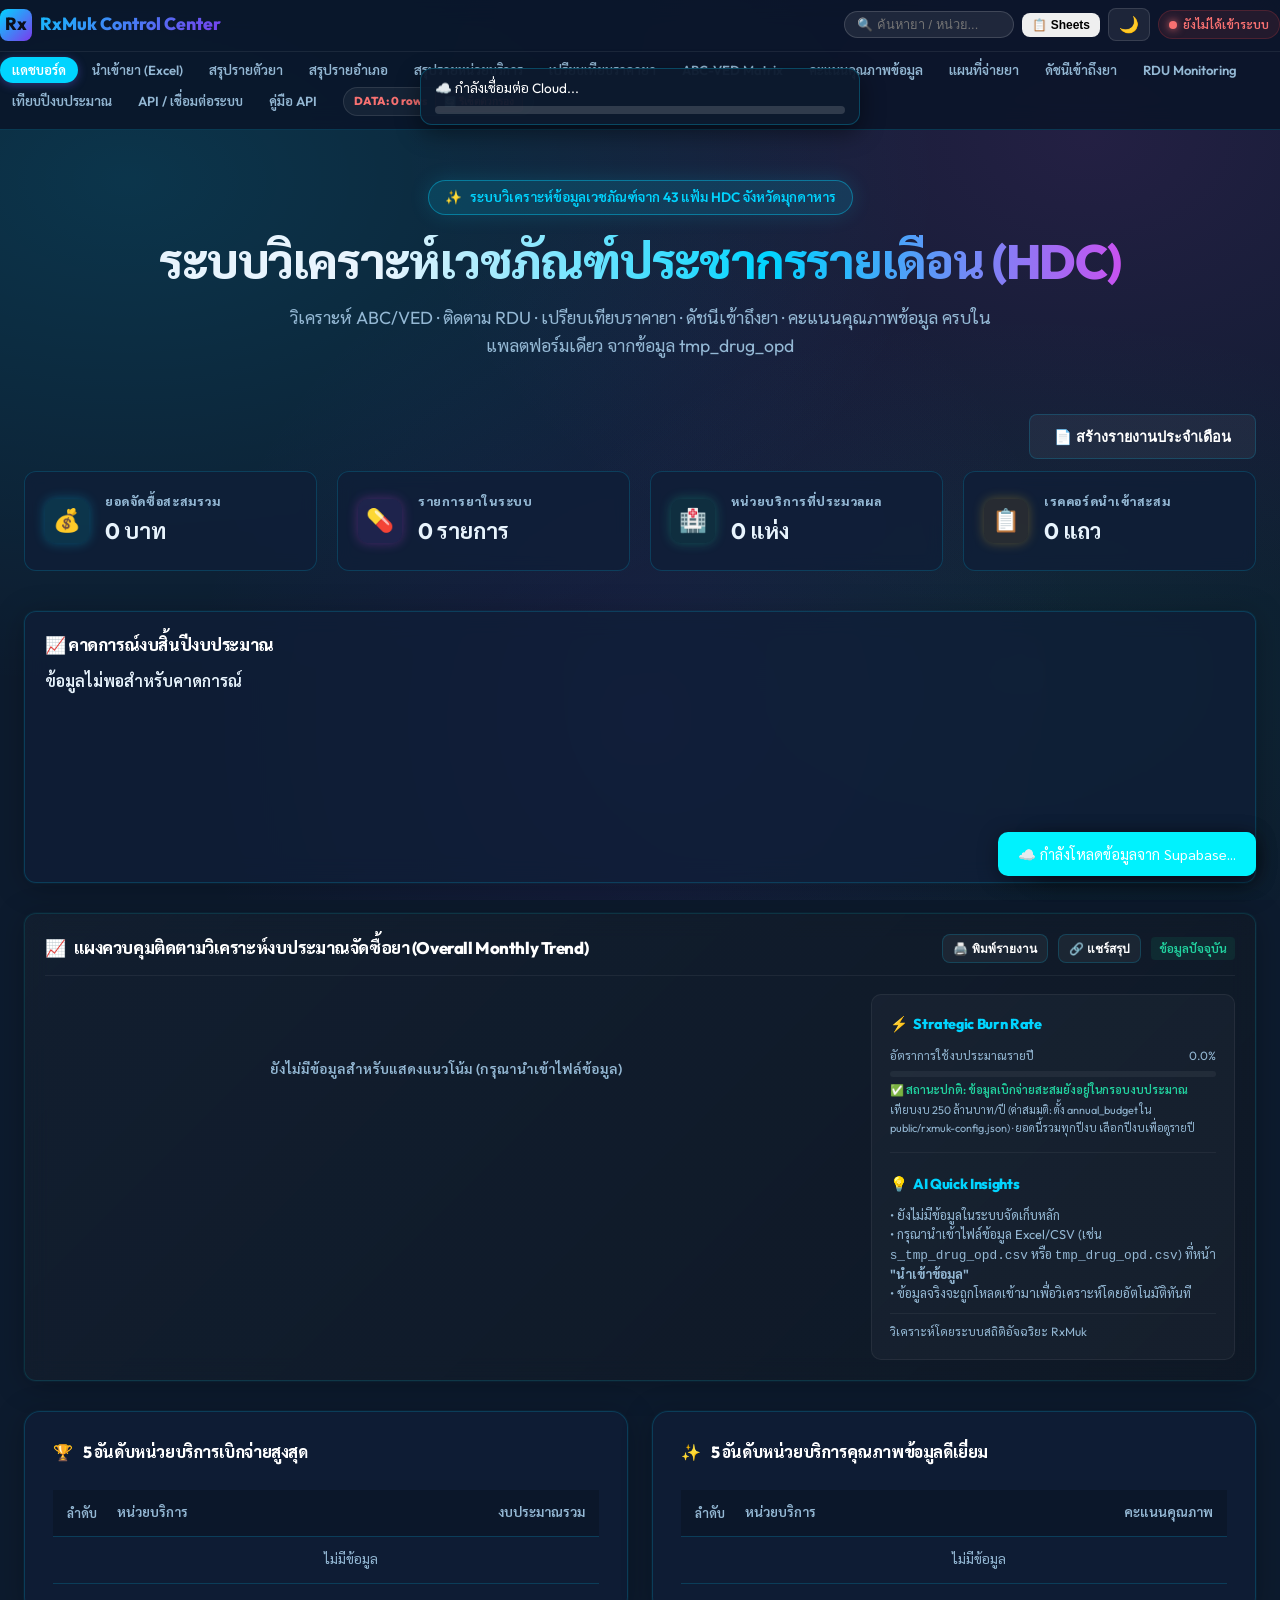
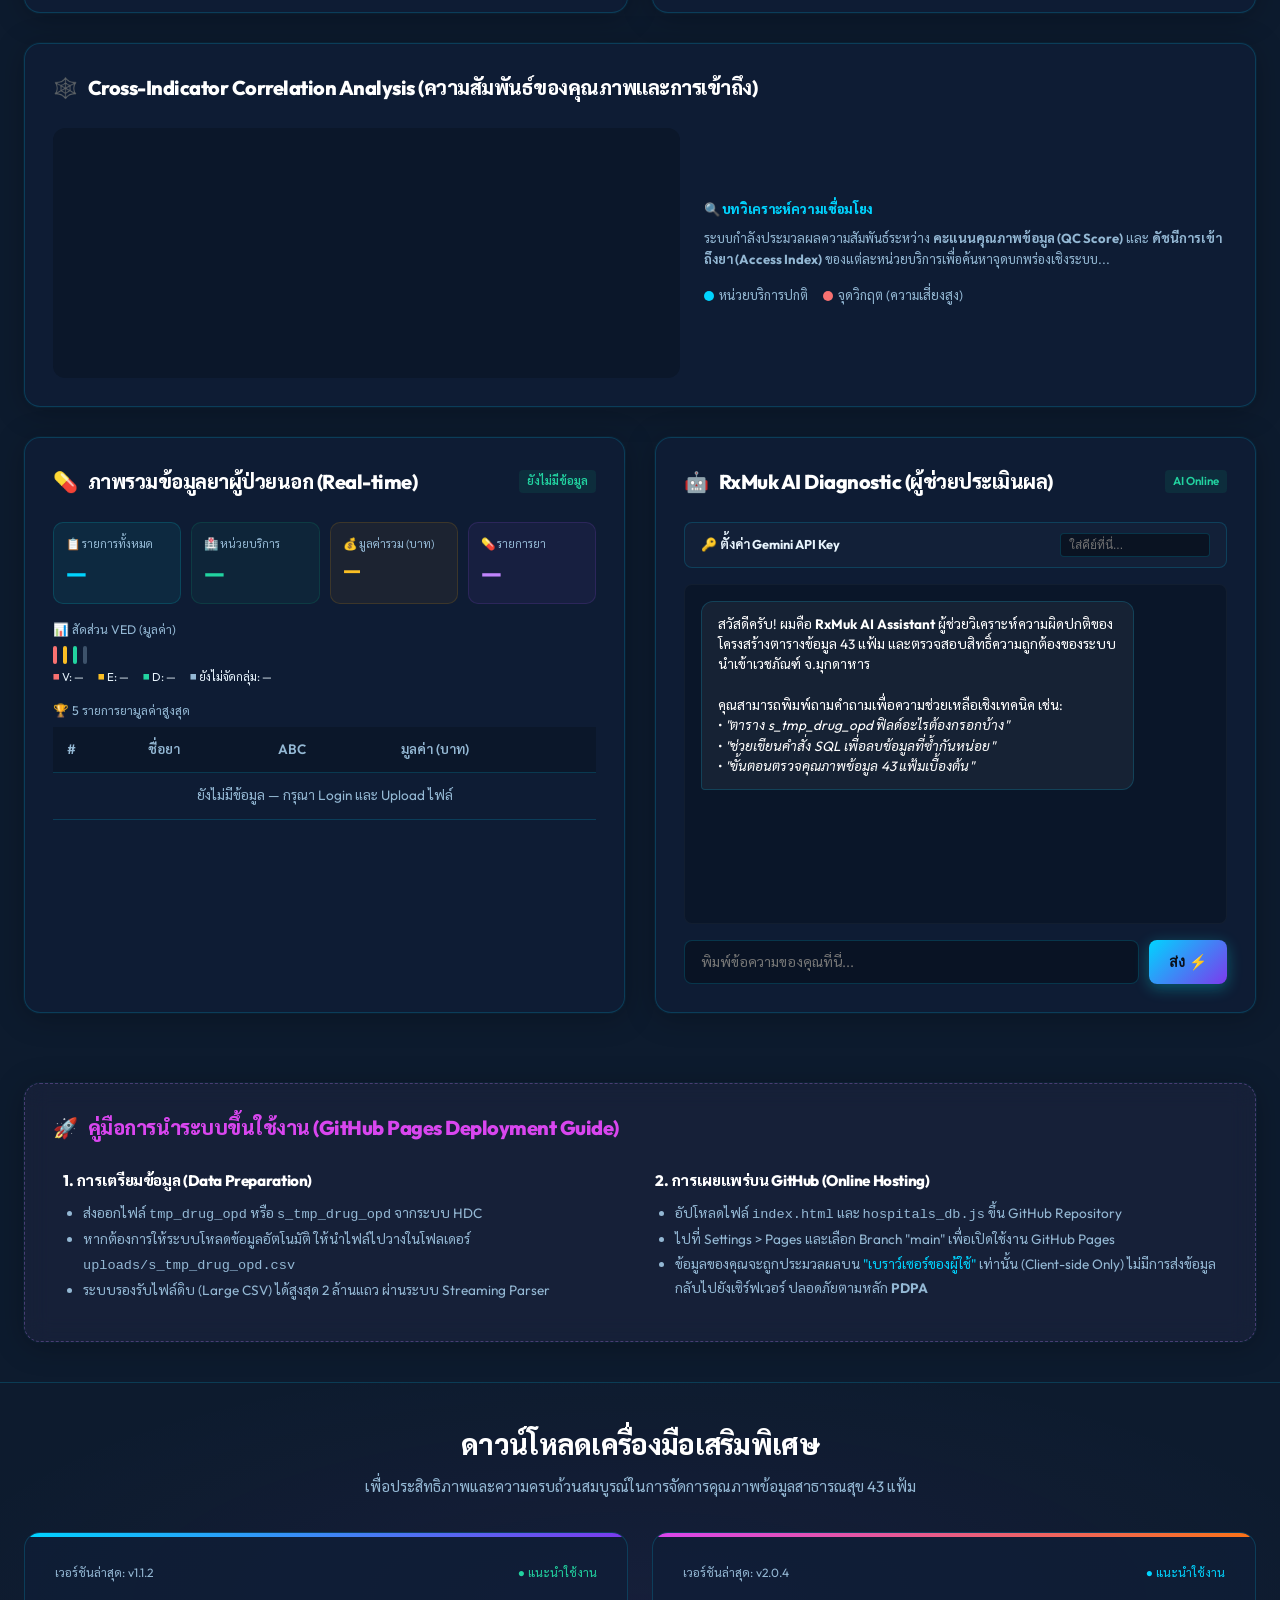
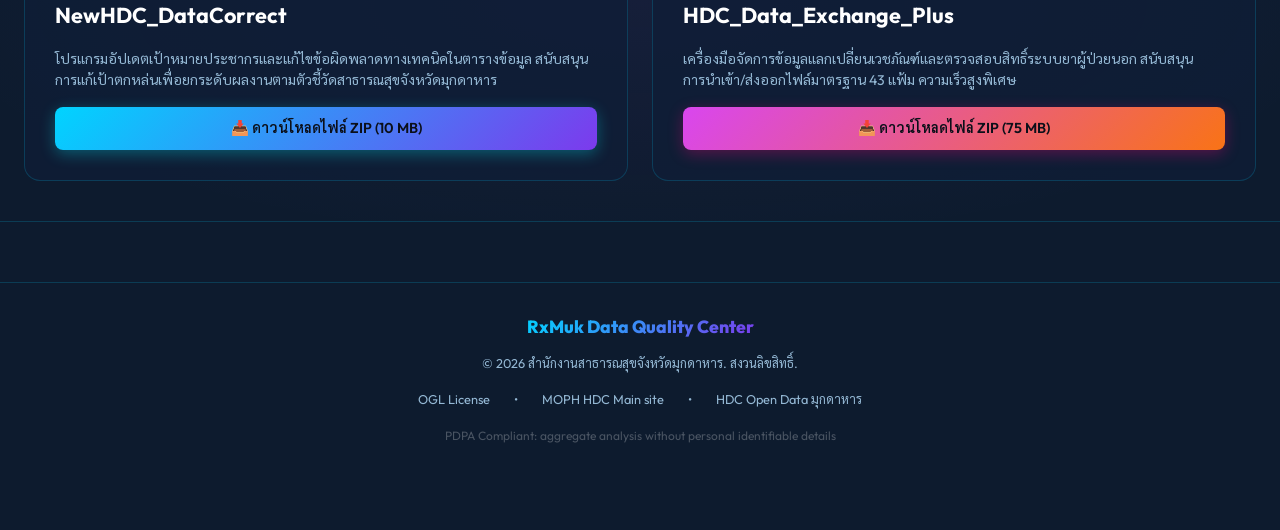
==== commit 930e087c: "feat rxmuk: API guide as its own tab Owner asked for the guide inside the app. A new guide tab embed" ====
--- a/index.html
+++ b/index.html
@@ -1350,6 +1350,7 @@
                 <li><a class="tab-btn" data-tab="rdu">RDU Monitoring</a></li>
                 <li><a class="tab-btn" data-tab="yoy">เทียบปีงบประมาณ</a></li>
                 <li><a class="tab-btn" data-tab="api">API / เชื่อมต่อระบบ</a></li>
+                <li><a class="tab-btn" data-tab="api-guide">คู่มือ API</a></li>
                 <li style="display:flex; align-items:center; gap:8px; margin-left:12px; padding:3px 10px; background:rgba(255,255,255,0.05); border-radius:16px; border:1px solid rgba(255,255,255,0.1); flex-shrink:0;">
                     <span id="nav-data-count" style="font-size:0.72rem; color:var(--c-primary); font-weight:800; white-space:nowrap;">DATA: 0 rows</span>
                     <button class="btn" onclick="if(!sbIsSignedIn()){alert('กรุณา Login ก่อนใช้งาน');return;}resetAllFilters();" style="padding:2px 8px; font-size:0.62rem; background:rgba(239,68,68,0.2); color:var(--c-red); border:1px solid rgba(239,68,68,0.3); border-radius:4px; cursor:pointer; white-space:nowrap;">🔄 รีเซ็ตตัวกรอง</button>
@@ -3303,6 +3304,20 @@
     </div>
 
     <!-- TAB: RDU Monitoring (Phase 4) -->
+    <!-- Public guide: no login needed, the API itself is public -->
+    <div id="tab-api-guide" class="tab-content">
+        <section class="container">
+            <div class="panel" style="padding:12px;">
+                <div class="api-example-head" style="margin-bottom:10px;">
+                    <span>📖 คู่มือการใช้งาน RxMuk API</span>
+                    <a class="btn btn-secondary" href="api/guide.html" target="_blank" rel="noopener">เปิดเต็มจอ ↗</a>
+                </div>
+                <iframe id="api-guide-frame" title="คู่มือ RxMuk API" data-src="api/guide.html"
+                    style="width:100%; height:calc(100vh - 220px); min-height:520px; border:1px solid var(--card-border); border-radius:10px; background:#fff;"></iframe>
+            </div>
+        </section>
+    </div>
+
     <div id="tab-api" class="tab-content">
         <section class="container">
             <div class="secured-lock" style="display: none;"></div>
@@ -3714,6 +3729,10 @@
                 title: "📈 เปรียบเทียบข้ามปีงบประมาณ",
                 subtitle: "ดูแนวโน้มรายเดือนย้อนหลังหลายปีงบ เทียบมูลค่า จำนวนจ่าย รายอำเภอ และรายตัวยา"
             },
+            "api-guide": {
+                title: "📖 คู่มือ RxMuk API",
+                subtitle: "วิธีดึงข้อมูลสรุปยาไปใช้ใน Google Sheets, Excel หรือระบบอื่น ไม่ต้องมีบัญชี ไม่ต้องใช้ key"
+            },
             "api": {
                 title: "🔌 API / เชื่อมต่อระบบ",
                 subtitle: "ส่งออกข้อมูลยาเป็น CSV/JSON และวิธีเรียกข้อมูลจากระบบอื่นผ่าน REST API"
@@ -4428,6 +4447,10 @@
             if (targetTab === 'yoy') renderYoy();
             if (targetTab === 'import') renderStockSection();
             if (targetTab === 'api') renderApiTab();
+            if (targetTab === 'api-guide') {
+                const f = document.getElementById('api-guide-frame');
+                if (f && !f.getAttribute('src')) f.src = f.dataset.src; // load only when opened
+            }
         }
 
         // ─── API / EXPORT TAB ───
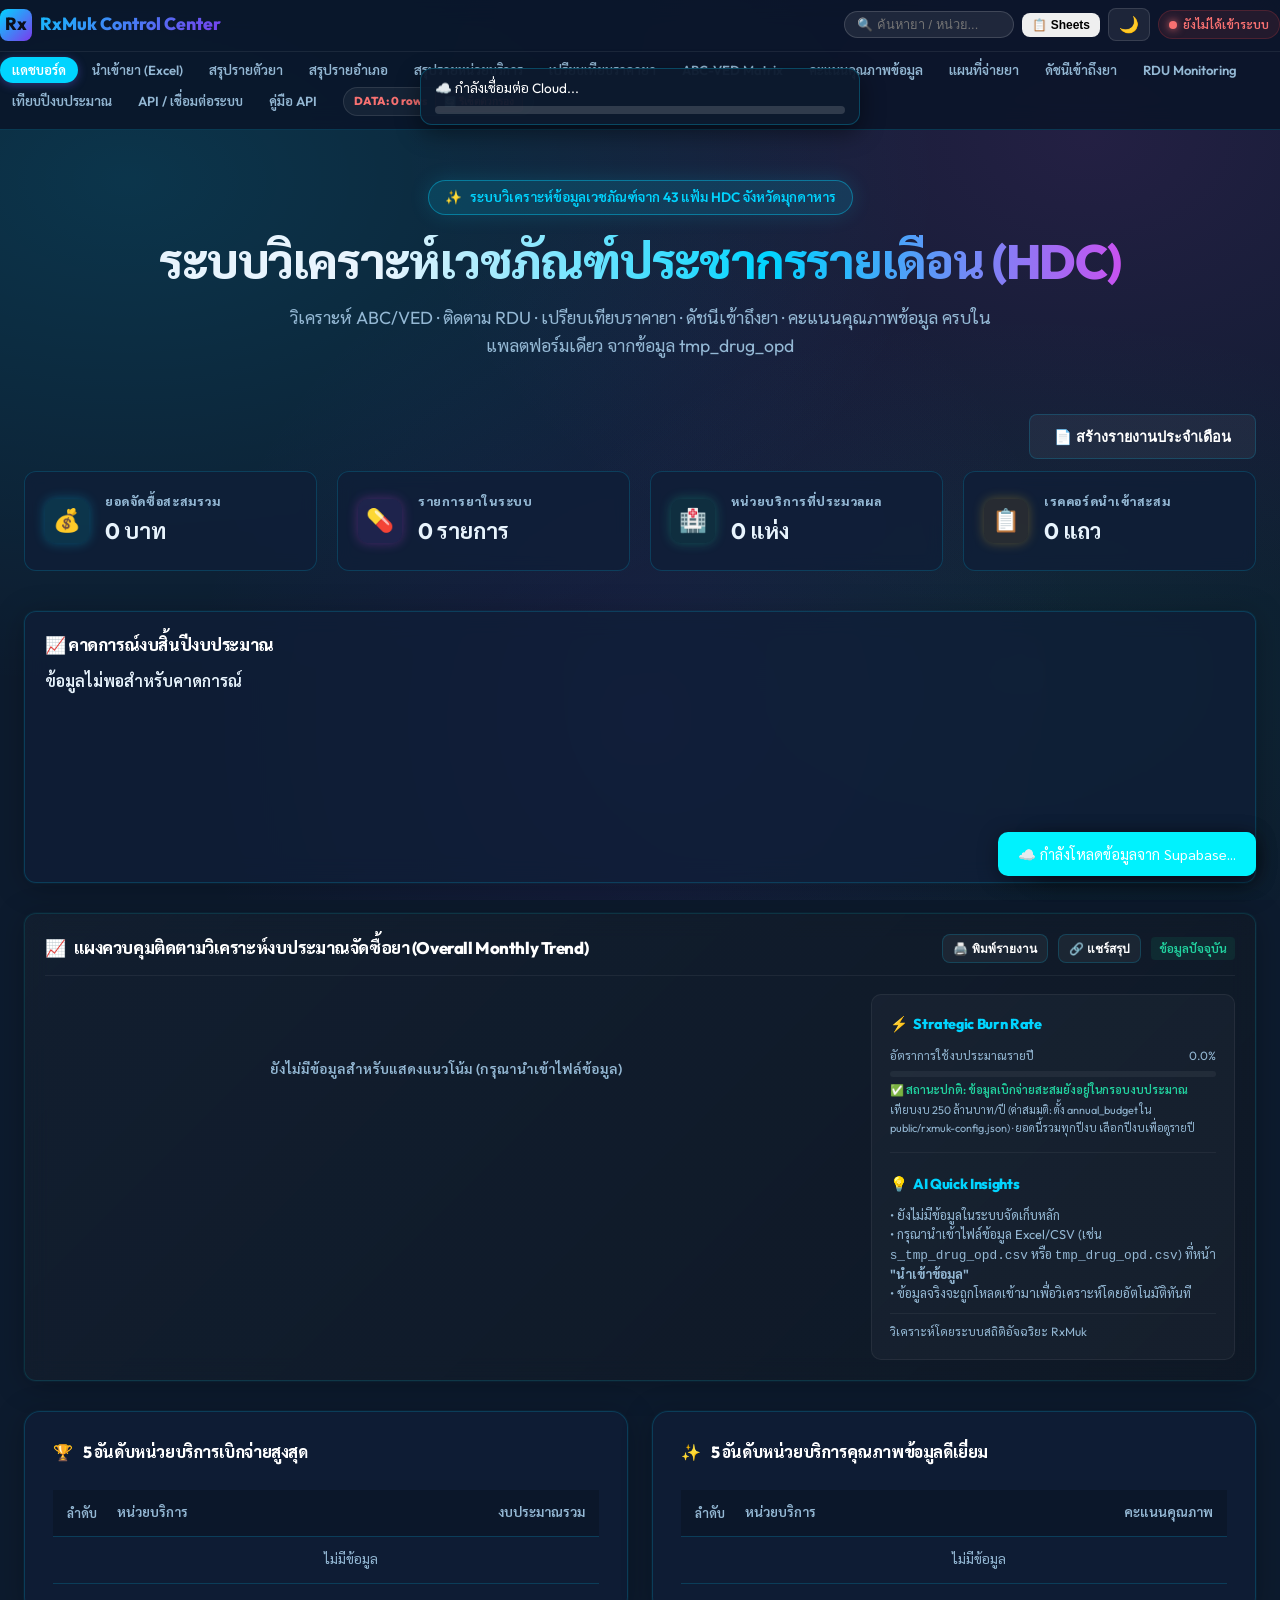
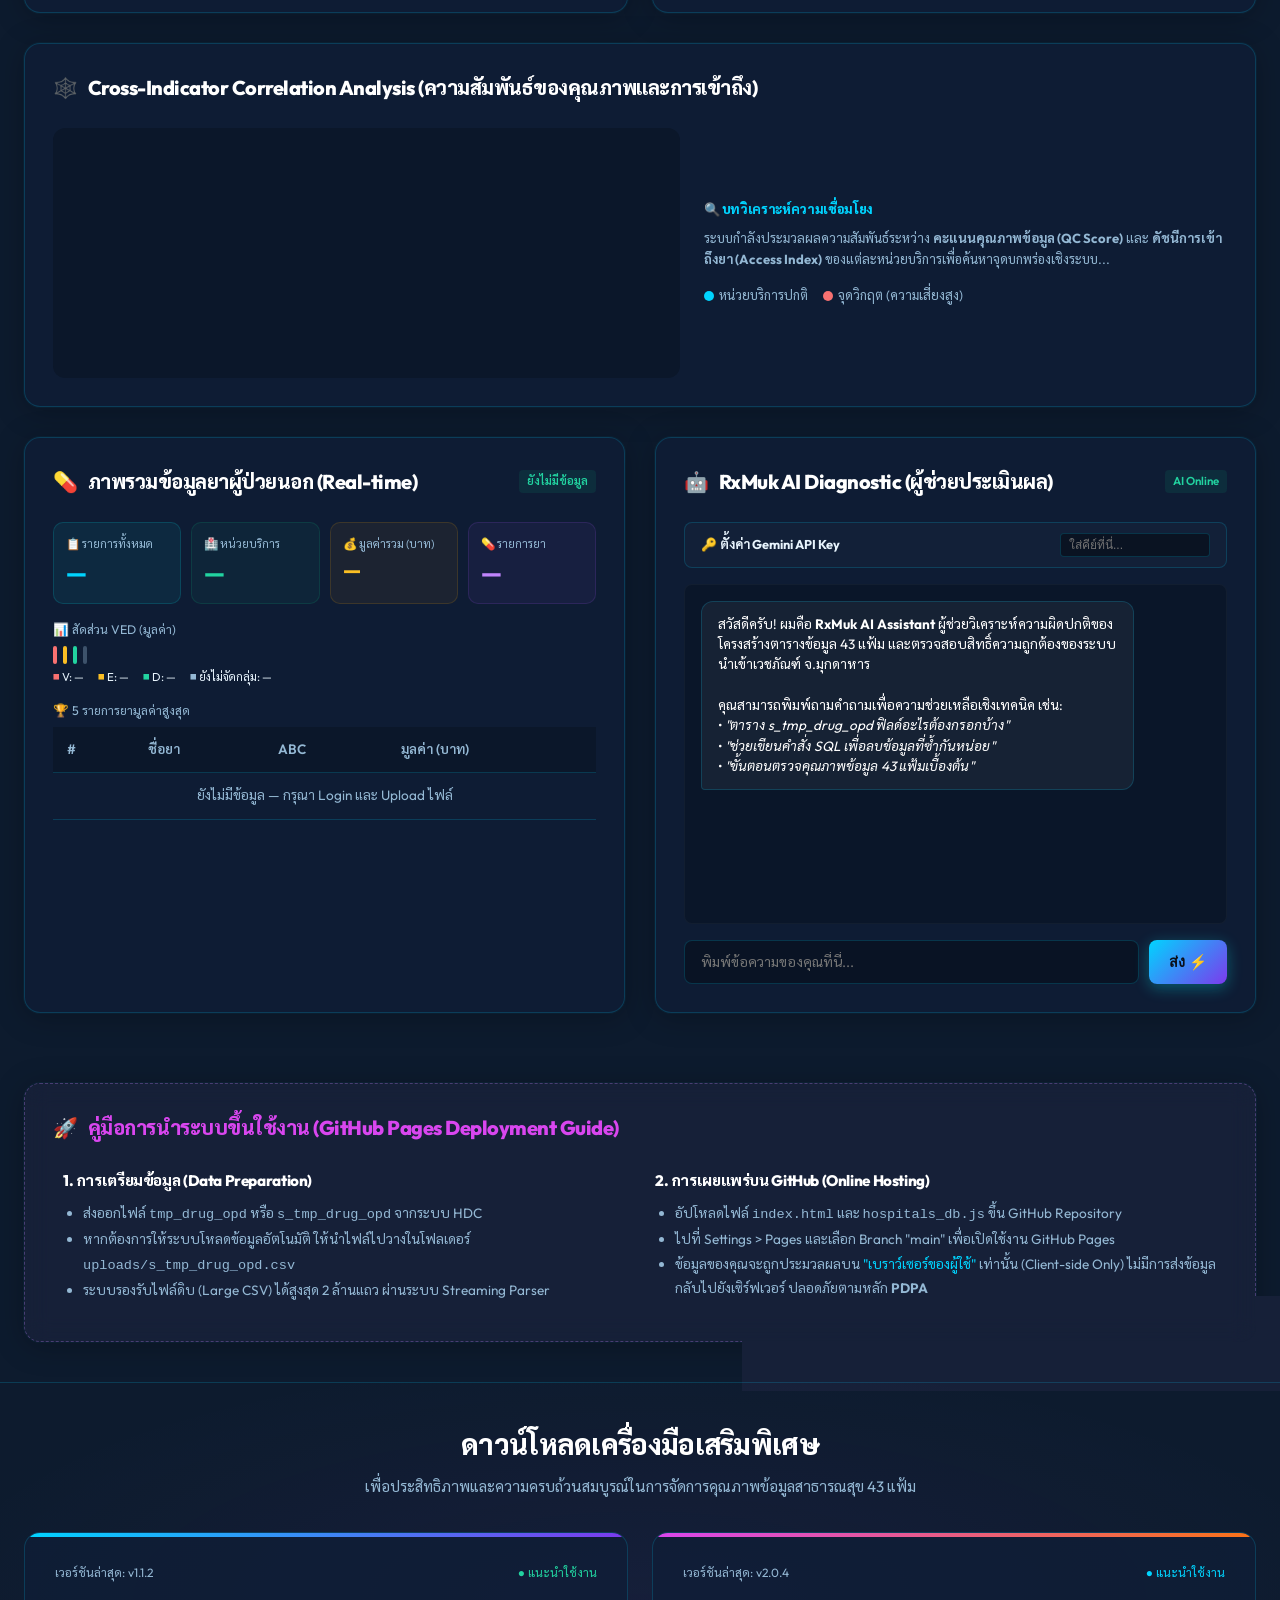
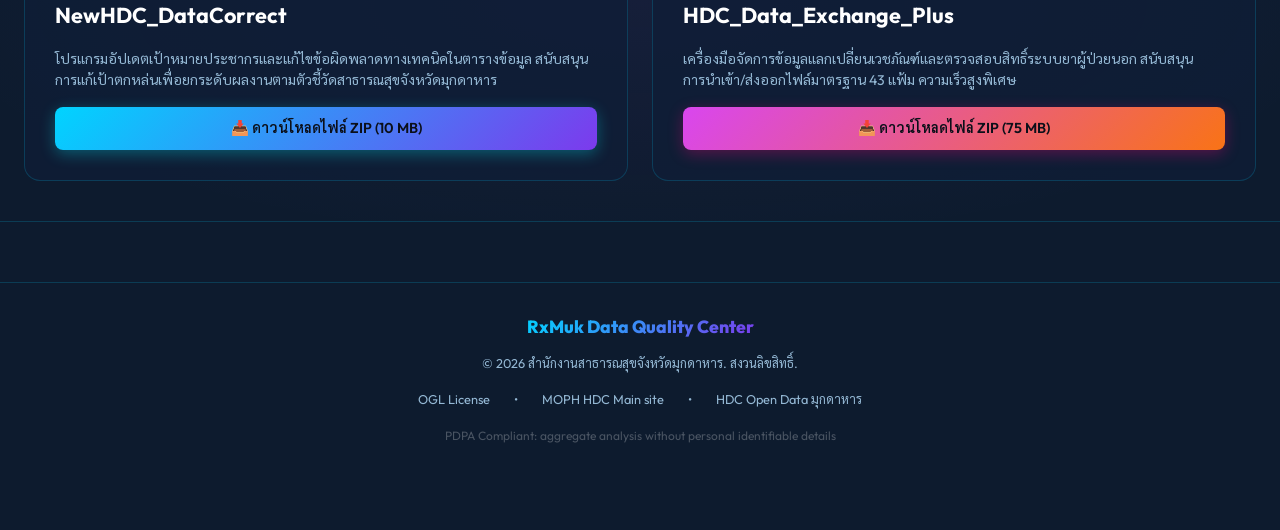
==== commit 62730314: "feat rxmuk: public API drug groups, per-capita, unit data quality Readers had to map drug codes to g" ====
--- a/index.html
+++ b/index.html
@@ -3342,7 +3342,7 @@
 
                 <div class="panel">
                     <h3 class="panel-title"><span>🌐</span> API สาธารณะ (ไม่ต้องมีบัญชี / ไม่ต้องใช้ key)</h3>
-                    <p class="api-note">ระบบไหนก็เรียกได้ด้วย HTTP GET ธรรมดา ได้ข้อมูล JSON สรุปรายเดือน: ยอดรวมต่อตัวยา ต่ออำเภอ และต่อหน่วยบริการ (ไม่มีข้อมูลราย record)
+                    <p class="api-note">ระบบไหนก็เรียกได้ด้วย HTTP GET ธรรมดา ได้ข้อมูลสรุปรายเดือน (JSON/CSV): ชื่อยา จำนวน มูลค่า ต้นทุน ราคา/ต้นทุนต่อหน่วย แยกตามยา อำเภอ หน่วยบริการ และรายยาในแต่ละพื้นที่ (ไม่มีข้อมูลราย record)
                         · <strong>ข้อมูลนี้เป็นสาธารณะ ใครมี URL ก็เปิดได้</strong>
                         · เดือนเป็น ค.ศ. เช่น 2026-09 = ก.ย. 2569</p>
                     <div class="api-example-head" style="margin-top:12px;">
@@ -3360,6 +3360,9 @@
                     </dl>
                     <div id="api-pub-examples"></div>
                     <div id="api-pub-admin" class="api-row" hidden>
+                        <label style="display:flex; align-items:center; gap:6px; font-size:0.85rem; cursor:pointer;">
+                            <input type="checkbox" id="api-pub-cost"> เผยแพร่ต้นทุน (cost, unit_cost)
+                        </label>
                         <button type="button" class="btn btn-primary" onclick="publishPublicApi()">🔄 เผยแพร่ / อัปเดต API สาธารณะ</button>
                         <span class="api-note" style="margin:0;">สร้างสรุปจากข้อมูลที่โหลดอยู่ทุกเดือน แล้วอัปโหลดทับของเดิม (เฉพาะ super admin · ทำให้อัตโนมัติทุกครั้งที่อัปโหลดข้อมูลขึ้น Cloud)</span>
                     </div>
@@ -4477,28 +4480,114 @@
             document.getElementById('api-pub-index').textContent = `${pubBase}/index.json`;
             document.getElementById('api-pub-month').textContent = `${pubBase}/summary/<YYYY-MM>.json`;
             document.getElementById('api-pub-admin').hidden = !canPublishPublicApi();
+            const costBox = document.getElementById('api-pub-cost');
+            if (costBox && !costBox.dataset.bound) {
+                costBox.dataset.bound = '1';
+                costBox.checked = publicCostEnabled();
+                // remembered so automatic publishing after cloud uploads follows the same choice
+                costBox.addEventListener('change', () => { try { localStorage.setItem(PUBLIC_COST_KEY, costBox.checked ? '1' : '0'); } catch {} });
+            }
             renderApiExamples('api-pub-examples', [
                 ['curl', `curl -s "${pubBase}/index.json"\ncurl -s "${pubBase}/summary/2026-09.json"`],
                 ['Excel / Power Query', `= Json.Document(Web.Contents("${pubBase}/summary/2026-09.json"))`],
                 ['Google Sheets (Apps Script)', `const r = UrlFetchApp.fetch("${pubBase}/summary/2026-09.json");\nconst data = JSON.parse(r.getContentText());`],
                 ['JavaScript', `const data = await (await fetch("${pubBase}/summary/2026-09.json")).json();`],
-                ['Google Sheets (สูตรในเซลล์ ไม่ต้องเขียนโค้ด)', `=IMPORTDATA("${pubBase}/drugs/2026-09.csv")\n=IMPORTDATA("${pubBase}/hospitals/2026-09.csv")\n=IMPORTDATA("${pubBase}/trend/drugs.csv")`]
+                ['Google Sheets (สูตรในเซลล์ ไม่ต้องเขียนโค้ด)', `=IMPORTDATA("${pubBase}/drugs/2026-09.csv")\n=IMPORTDATA("${pubBase}/district_drugs/2026-09.csv")\n=IMPORTDATA("${pubBase}/hospital_drugs/2026-09.csv")\n=IMPORTDATA("${pubBase}/trend/drugs.csv")`]
             ]);
             renderApiExamples('api-examples', ex);
         }
 
         const PUBLIC_API_BUCKET = 'rxmuk-public';
-        // Friendly field names for the public JSON (internal summaries are positional arrays)
-        function publicMonthJson(s) {
-            const r2 = v => typeof v === 'number' ? Math.round(v * 100) / 100 : v;
-            const obj = (keys) => a => Object.fromEntries(keys.map((k, i) => [k, r2(a[i])]));
-            return {
-                month: s.month, rows: s.rows, value: r2(s.value), amount: r2(s.amount),
-                drugs: s.drugs.map(obj(['didstd', 'dname', 'rows', 'value', 'amount'])),
-                districts: s.amps.map(obj(['amp_code', 'amp_name', 'rows', 'value', 'amount'])),
-                hospitals: s.hosps.map(obj(['hospcode', 'hospname', 'amp_code', 'rows', 'value', 'amount']))
+        // Public month data: totals by drug, district, unit, and drug x district / drug x unit.
+        // value = มูลค่า (ราคาขาย), cost = ต้นทุน, amount = จำนวน; unit_* = per unit dispensed. Aggregates only.
+        function publicMonthData(month, rows, opts = { cost: true }) {
+            const r2 = v => Math.round(v * 100) / 100;
+            const groups = { drugs: new Map(), districts: new Map(), hospitals: new Map(), district_drugs: new Map(), hospital_drugs: new Map() };
+            const add = (map, key, head, t) => {
+                let a = map.get(key);
+                if (!a) map.set(key, a = { ...head, rows: 0, amount: 0, value: 0, cost: 0 });
+                a.rows++; a.amount += +t.amount || 0; a.value += +t.price || 0; a.cost += +t.cost || 0;
+                return a;
             };
-        }
+            // Drug classification, computed once per drug (same rules as the RDU / map / ED tabs)
+            const drugInfo = new Map();
+            const classify = (didstd, dname) => {
+                const k = `${didstd}|${dname}`;
+                let c = drugInfo.get(k);
+                if (!c) {
+                    const g = getDrugGroup(didstd);
+                    const ed = typeof isOnNed === 'function' ? isOnNed(didstd, dname) : null;
+                    drugInfo.set(k, c = {
+                        group: g !== 'other' ? g : isAntibiotic(didstd, dname) ? 'antibiotic' : isHighAlertDrug(didstd) ? 'high_alert' : 'other',
+                        antibiotic: isAntibiotic(didstd, dname),
+                        high_alert: isHighAlertDrug(didstd),
+                        ed_list: ed // true / false; null when no ED list is loaded
+                    });
+                }
+                return c;
+            };
+            const tot = { rows: 0, amount: 0, value: 0, cost: 0 };
+            for (const t of rows) {
+                tot.rows++; tot.amount += +t.amount || 0; tot.value += +t.price || 0; tot.cost += +t.cost || 0;
+                const drug = { didstd: t.didstd || '', dname: t.dname || '', ...classify(t.didstd || '', t.dname || '') };
+                const amp = { amp_code: t.amphurCode || '', amp_name: t.amphurName || '' };
+                const hosp = { hospcode: t.hospcode || '', hospname: t.hospname || '', amp_code: t.amphurCode || '' };
+                const dk = drug.didstd || drug.dname || '?';
+                add(groups.drugs, dk, drug, t);
+                add(groups.districts, amp.amp_code || '?', amp, t);
+                // data quality per unit, same rules as the quality scorecard
+                const h = add(groups.hospitals, hosp.hospcode || '?', { ...hosp, missing_did: 0, invalid_did: 0, zero_price: 0 }, t);
+                const miss = !t.didstd || t.didstd === 'N/A', inv = !miss && String(t.didstd).length !== 24, zero = !(+t.price > 0);
+                if (miss) h.missing_did++;
+                if (inv) h.invalid_did++;
+                if (zero) h.zero_price++;
+                if (miss || inv || zero) h._bad = (h._bad || 0) + 1;
+                add(groups.district_drugs, `${amp.amp_code}|${dk}`, { ...amp, ...drug }, t);
+                add(groups.hospital_drugs, `${hosp.hospcode}|${dk}`, { ...hosp, ...drug }, t);
+            }
+            // Small-cell suppression: a drug given fewer than PUBLIC_MIN_CELL times in one area could point
+            // to a person (e.g. HIV or psychiatric drugs at a small unit). Fold those into one "others" row
+            // per area so area totals stay exact.
+            const suppress = (map, areaKeys) => {
+                const out = new Map(), others = new Map();
+                for (const [k, a] of map) {
+                    if (a.rows >= PUBLIC_MIN_CELL) { out.set(k, a); continue; }
+                    const ak = areaKeys.map(f => a[f]).join('|');
+                    let o = others.get(ak);
+                    if (!o) others.set(ak, o = { ...Object.fromEntries(areaKeys.map(f => [f, a[f]])), didstd: '', dname: PUBLIC_OTHERS, group: '', antibiotic: null, high_alert: null, ed_list: null, rows: 0, amount: 0, value: 0, cost: 0, suppressed_items: 0 });
+                    o.rows += a.rows; o.amount += a.amount; o.value += a.value; o.cost += a.cost; o.suppressed_items++;
+                }
+                for (const [ak, o] of others) out.set(`others|${ak}`, o);
+                return out;
+            };
+            const finish = (map, perUnit) => [...map.values()].map(a => {
+                const o = { ...a, amount: r2(a.amount), value: r2(a.value), cost: r2(a.cost) };
+                if (perUnit) { o.unit_price = a.amount ? r2(a.value / a.amount) : null; o.unit_cost = a.amount ? r2(a.cost / a.amount) : null; }
+                if (!opts.cost) { delete o.cost; delete o.unit_cost; }
+                return o;
+            }).sort((x, y) => y.value - x.value);
+            const districts = finish(groups.districts, false).map(d => {
+                const pop = MUKDAHAN_POPULATION[d.amp_code] ? MUKDAHAN_POPULATION[d.amp_code].pop : null;
+                return { ...d, population: pop, value_per_capita: pop ? r2(d.value / pop) : null, amount_per_1000: pop ? r2(d.amount / pop * 1000) : null };
+            });
+            const hospitals = finish(groups.hospitals, false).map(({ _bad, ...h }) =>
+                ({ ...h, quality_score: h.rows ? r2((h.rows - (_bad || 0)) / h.rows * 100) : null }));
+            const out = {
+                month, rows: tot.rows, amount: r2(tot.amount), value: r2(tot.value), cost: r2(tot.cost),
+                drugs: finish(groups.drugs, true),
+                districts,
+                hospitals,
+                district_drugs: finish(suppress(groups.district_drugs, ['amp_code', 'amp_name']), true),
+                hospital_drugs: finish(suppress(groups.hospital_drugs, ['hospcode', 'hospname', 'amp_code']), true)
+            };
+            if (!opts.cost) delete out.cost;
+            return out;
+        }
+        const PUBLIC_MIN_CELL = 5;
+        const PUBLIC_OTHERS = 'อื่นๆ (รวมยาที่จ่ายน้อยกว่า 5 ครั้ง)';
+        const PUBLIC_SCHEMA_VERSION = '1.4';
+        const PUBLIC_COST_KEY = 'rxmuk_public_api_cost';
+        function publicCostEnabled() { try { return localStorage.getItem(PUBLIC_COST_KEY) !== '0'; } catch { return true; } }
         // CSV for Excel / Google Sheets IMPORTDATA: BOM for Thai, formula-leading text escaped
         function publicCsv(rows, cols) {
             const cell = v => {
@@ -4508,11 +4597,17 @@
             };
             return '﻿' + [cols.join(','), ...rows.map(r => cols.map(c => cell(r[c])).join(','))].join('\r\n');
         }
+        const PU_TOT = ['rows', 'amount', 'value', 'cost'];
+        const PU_UNIT = [...PU_TOT, 'unit_price', 'unit_cost'];
+        const PU_DRUG = ['didstd', 'dname', 'group', 'antibiotic', 'high_alert', 'ed_list'];
         const PUBLIC_COLS = {
-            drugs: ['didstd', 'dname', 'rows', 'value', 'amount'],
-            districts: ['amp_code', 'amp_name', 'rows', 'value', 'amount'],
-            hospitals: ['hospcode', 'hospname', 'amp_code', 'rows', 'value', 'amount']
+            drugs: [...PU_DRUG, ...PU_UNIT],
+            districts: ['amp_code', 'amp_name', ...PU_TOT, 'population', 'value_per_capita', 'amount_per_1000'],
+            hospitals: ['hospcode', 'hospname', 'amp_code', ...PU_TOT, 'missing_did', 'invalid_did', 'zero_price', 'quality_score'],
+            district_drugs: ['amp_code', 'amp_name', ...PU_DRUG, ...PU_UNIT, 'suppressed_items'],
+            hospital_drugs: ['hospcode', 'hospname', 'amp_code', ...PU_DRUG, ...PU_UNIT, 'suppressed_items']
         };
+        const publicCols = (k, cost) => PUBLIC_COLS[k].filter(c => cost || (c !== 'cost' && c !== 'unit_cost'));
         function canPublishPublicApi() { return sbIsSignedIn() && rxProfile && rxProfile.role === 'province'; }
 
         async function publishPublicApi(opts = {}) {
@@ -4539,43 +4634,68 @@
             };
             const putJson = (name, data) => put(name, JSON.stringify(data), 'application/json');
             const putCsv = (name, rows, cols) => put(name, publicCsv(rows, cols), 'text/csv; charset=utf-8');
+            let done = 0;
+            // 6 uploads at a time
+            const runJobs = async (jobs) => {
+                const next = async () => { for (let job; (job = jobs.shift());) { await job(); done++; info.textContent = `⏳ เผยแพร่ ${done} ไฟล์...`; } };
+                await Promise.all(Array.from({ length: 6 }, next));
+            };
+            const cost = publicCostEnabled();
+            try { await loadNedOnce(); } catch { /* ed_list stays null without a list */ }
             try {
-                const index = [], jobs = [];
-                const trend = new Map(); // didstd|dname -> { didstd, dname, value: [], amount: [] }
-                months.forEach((m, mi) => {
-                    const j = publicMonthJson(buildMonthSummary(m, by.get(m)));
-                    jobs.push(() => putJson(`summary/${m}.json`, j));
+                const index = [];
+                const trend = new Map(); // didstd|dname -> { didstd, dname, value: [], amount: [], cost: [] }
+                // Keep months published earlier (e.g. older fiscal years not loaded in this browser)
+                let prevMonths = [];
+                try {
+                    const prev = await fetch(`${pubBase}/index.json`, { cache: 'no-store' });
+                    if (prev.ok) prevMonths = ((await prev.json()).months || []).filter(x => x && !by.has(x.month));
+                } catch { /* first publish: nothing to keep */ }
+                // One month at a time so the large drug x unit lists are freed before the next month
+                for (let mi = 0; mi < months.length; mi++) {
+                    const m = months[mi];
+                    info.textContent = `⏳ สรุปเดือน ${m} (${mi + 1}/${months.length})...`;
+                    const j = publicMonthData(m, by.get(m), { cost });
+                    const jobs = [() => putJson(`summary/${m}.json`,
+                        { month: j.month, rows: j.rows, amount: j.amount, value: j.value, cost: j.cost, drugs: j.drugs, districts: j.districts, hospitals: j.hospitals })];
                     for (const k of Object.keys(PUBLIC_COLS)) {
                         jobs.push(() => putJson(`${k}/${m}.json`, j[k]));
-                        jobs.push(() => putCsv(`${k}/${m}.csv`, j[k], PUBLIC_COLS[k]));
+                        jobs.push(() => putCsv(`${k}/${m}.csv`, j[k], publicCols(k, cost)));
                     }
+                    await runJobs(jobs);
                     for (const d of j.drugs) {
                         const key = `${d.didstd}|${d.dname}`;
                         let t = trend.get(key);
-                        if (!t) trend.set(key, t = { didstd: d.didstd, dname: d.dname, value: Array(months.length).fill(0), amount: Array(months.length).fill(0) });
-                        t.value[mi] = d.value; t.amount[mi] = d.amount;
+                        if (!t) trend.set(key, t = { didstd: d.didstd, dname: d.dname, value: Array(months.length).fill(0), amount: Array(months.length).fill(0), cost: Array(months.length).fill(0) });
+                        t.value[mi] = d.value; t.amount[mi] = d.amount; t.cost[mi] = d.cost;
                     }
-                    const f = `${pubBase}`;
                     index.push({
-                        month: m, rows: j.rows, value: j.value, amount: j.amount,
-                        url: `${f}/summary/${m}.json`,
-                        files: Object.fromEntries(Object.keys(PUBLIC_COLS).map(k => [k, { json: `${f}/${k}/${m}.json`, csv: `${f}/${k}/${m}.csv` }]))
+                        month: m, rows: j.rows, amount: j.amount, value: j.value, cost: j.cost,
+                        url: `${pubBase}/summary/${m}.json`,
+                        files: Object.fromEntries(Object.keys(PUBLIC_COLS).map(k => [k, { json: `${pubBase}/${k}/${m}.json`, csv: `${pubBase}/${k}/${m}.csv` }]))
                     });
-                });
+                }
                 const trendRows = [...trend.values()].sort((a, b) => b.value.reduce((x, y) => x + y, 0) - a.value.reduce((x, y) => x + y, 0));
-                jobs.push(() => putJson('trend/drugs.json', { months, drugs: trendRows }));
-                jobs.push(() => putCsv('trend/drugs.csv',
-                    trendRows.map(t => Object.fromEntries([['didstd', t.didstd], ['dname', t.dname], ...months.map((m, i) => [`value_${m}`, t.value[i]])])),
-                    ['didstd', 'dname', ...months.map(m => `value_${m}`)]));
-
-                // 6 uploads at a time; index.json last so readers never see links to missing files
-                let done = 0;
-                const next = async () => { for (let job; (job = jobs.shift());) { await job(); done++; info.textContent = `⏳ เผยแพร่ ${done} ไฟล์...`; } };
-                await Promise.all(Array.from({ length: 6 }, next));
+                if (!cost) trendRows.forEach(t => delete t.cost);
+                await runJobs([
+                    () => putJson('trend/drugs.json', { months, drugs: trendRows }),
+                    () => putCsv('trend/drugs.csv',
+                        trendRows.map(t => Object.fromEntries([['didstd', t.didstd], ['dname', t.dname], ...months.map((m, i) => [`value_${m}`, t.value[i]])])),
+                        ['didstd', 'dname', ...months.map(m => `value_${m}`)])
+                ]);
+                // index.json last so readers never see links to missing files
                 await putJson('index.json', {
-                    updated_at: new Date().toISOString(), source: 'RxMuk (HDC tmp_drug_opd), จังหวัดมุกดาหาร',
-                    trend: { json: `${pubBase}/trend/drugs.json`, csv: `${pubBase}/trend/drugs.csv` },
-                    months: index
+                    schema_version: PUBLIC_SCHEMA_VERSION,
+                    updated_at: new Date().toISOString(),
+                    source: 'RxMuk (HDC tmp_drug_opd), จังหวัดมุกดาหาร',
+                    terms: 'ข้อมูลสรุปจาก HDC ณ วันที่ updated_at อาจมีการแก้ไขภายหลัง · เป็นยอดรวม ไม่มีข้อมูลรายบุคคล · '
+                        + `รายการยาที่จ่ายน้อยกว่า ${PUBLIC_MIN_CELL} ครั้งต่อพื้นที่ถูกรวมเป็น "อื่นๆ" · ห้ามใช้เพื่อระบุตัวบุคคล · `
+                        + 'อ้างอิงแหล่งที่มา: RxMuk จังหวัดมุกดาหาร',
+                    includes_cost: cost,
+                    min_cell: PUBLIC_MIN_CELL,
+                    guide: 'https://thering999.github.io/rxmuk/api/guide.html',
+                    trend: { json: `${pubBase}/trend/drugs.json`, csv: `${pubBase}/trend/drugs.csv`, months },
+                    months: [...prevMonths, ...index].sort((a, b) => a.month.localeCompare(b.month))
                 });
                 info.textContent = `✅ เผยแพร่แล้ว ${months.length} เดือน (${done + 1} ไฟล์) — ${new Date().toLocaleString('th-TH')}`;
                 showToast(silent ? '🌐 อัปเดต API สาธารณะอัตโนมัติแล้ว' : '✅ อัปเดต API สาธารณะแล้ว', 'success');
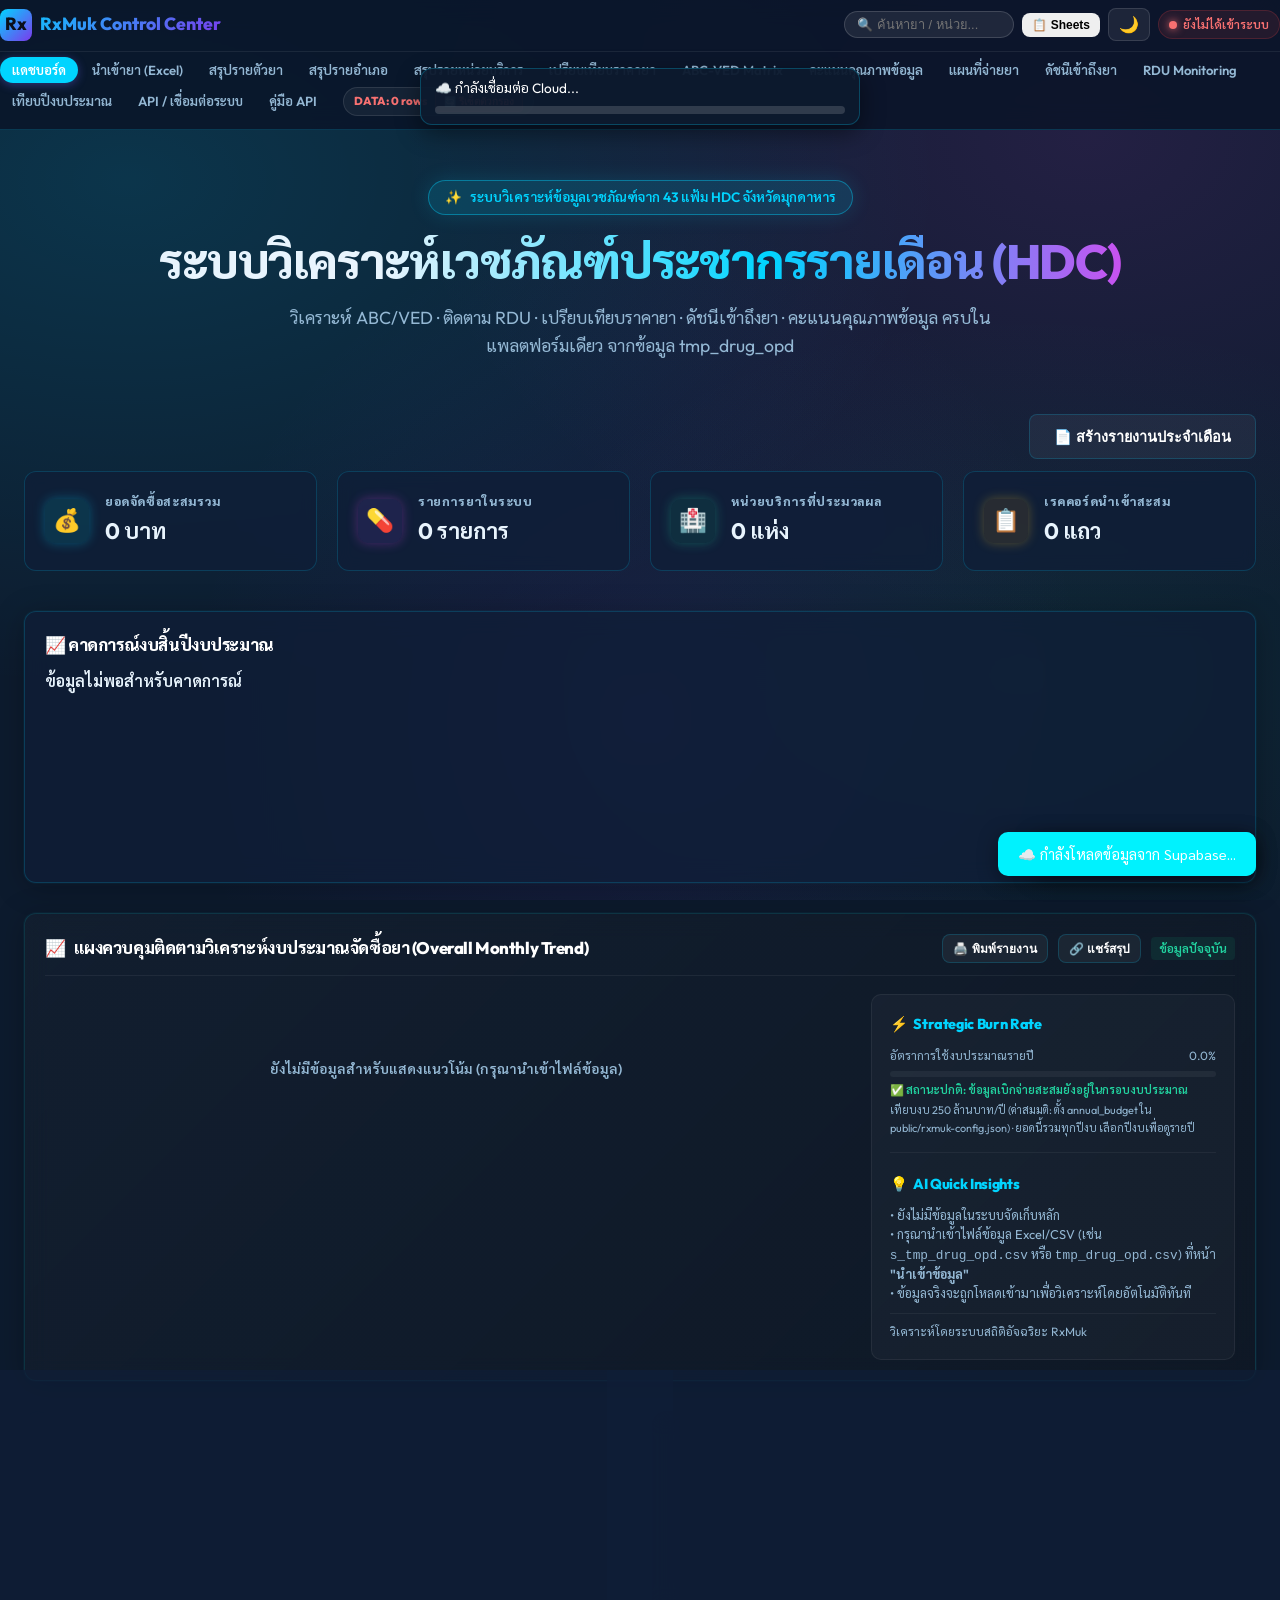
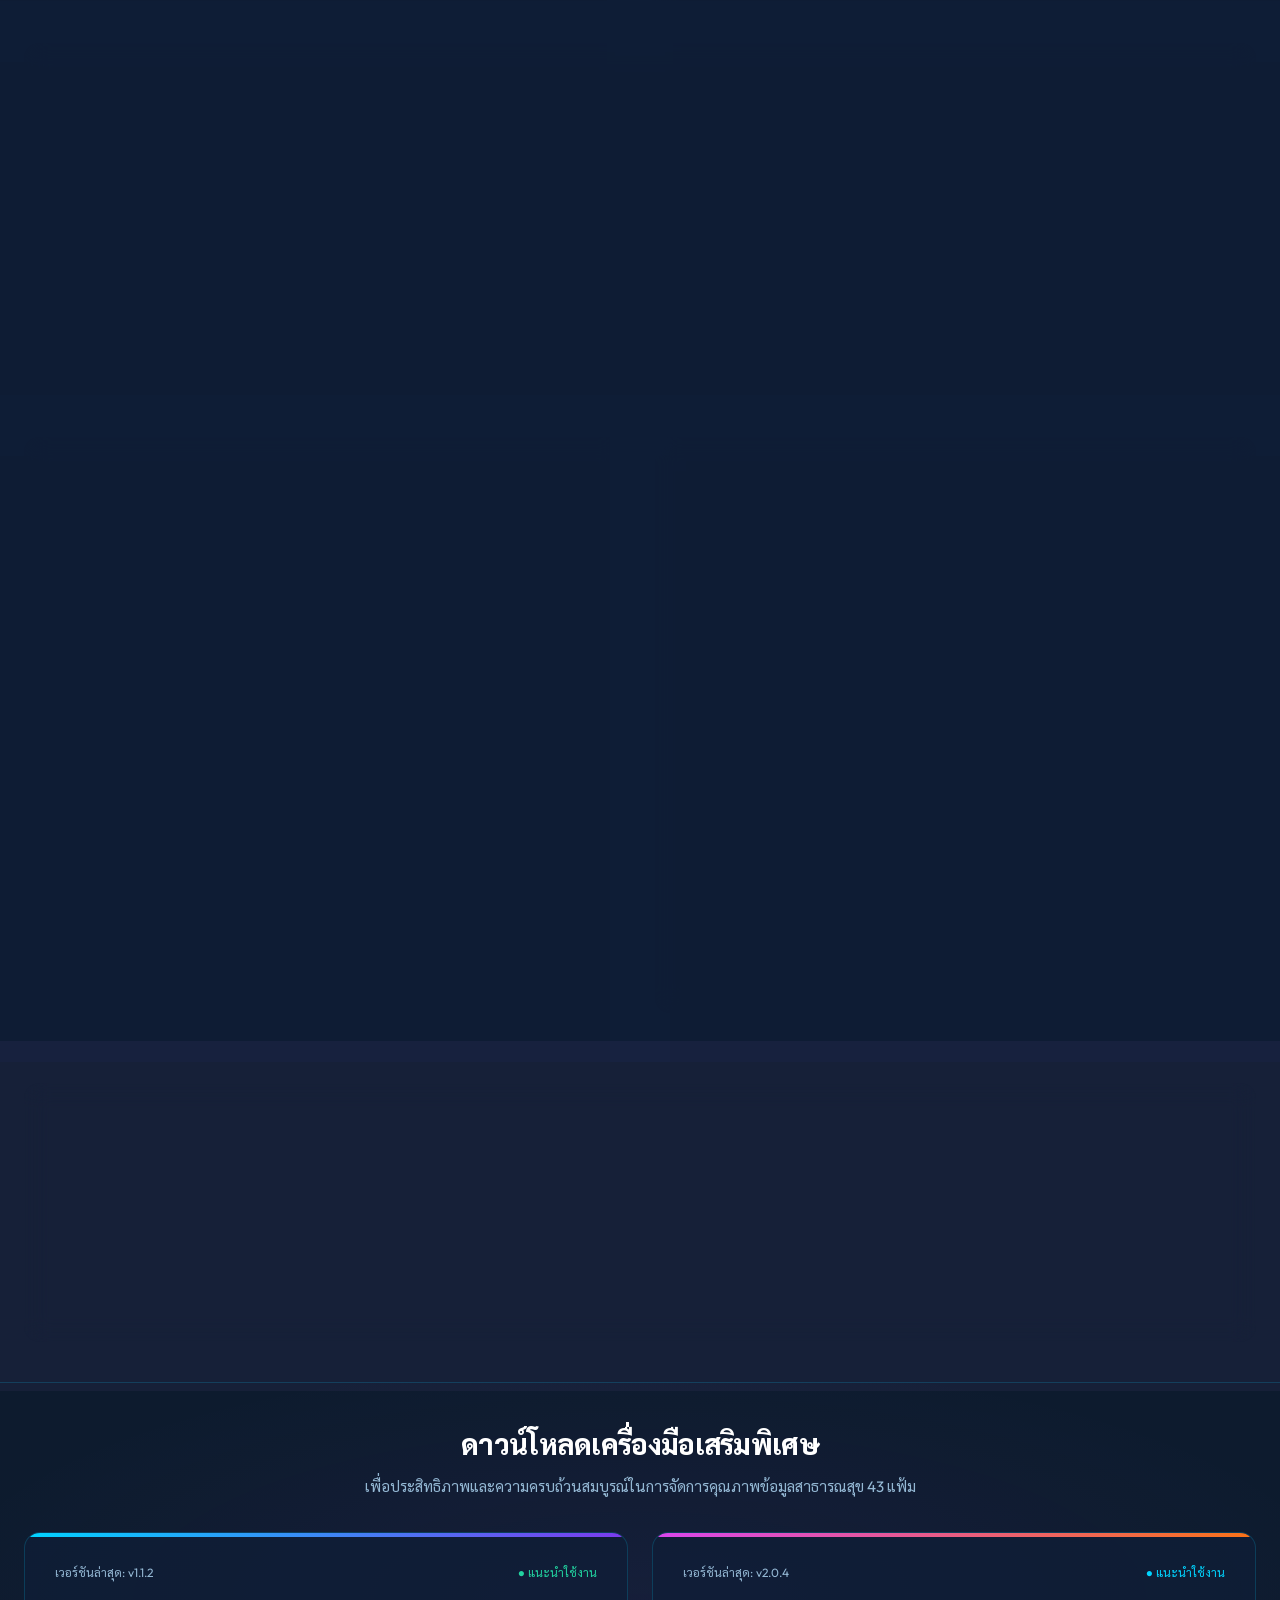
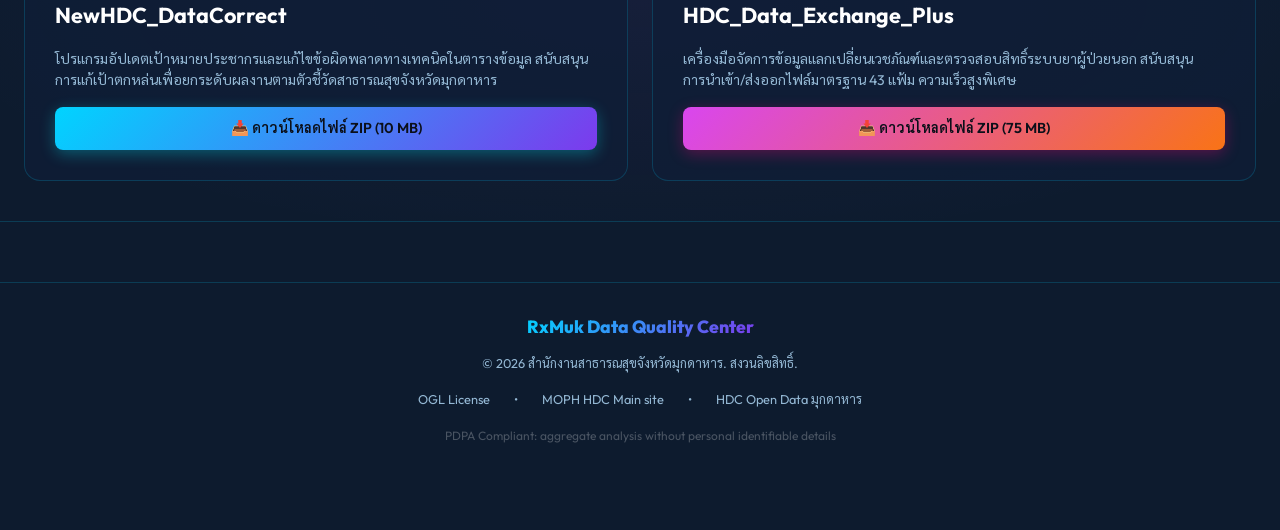
==== commit e6d4b027: "feat rxmuk: partner API with per-agency keys + approval memo Record-level data must not be public, b" ====
--- a/index.html
+++ b/index.html
@@ -3369,6 +3369,32 @@
                     <div id="api-pub-info" class="api-note" role="status"></div>
                 </div>
 
+                <div class="panel" id="partner-panel" hidden>
+                    <h3 class="panel-title"><span>🔐</span> API สำหรับหน่วยงานที่ได้รับอนุญาต (ข้อมูลราย record)</h3>
+                    <p class="api-note">ออก key ให้เฉพาะหน่วยงานที่ทำข้อตกลงแบ่งปันข้อมูลกับ สสจ. แล้วเท่านั้น · ไม่ส่งรหัสผู้ป่วย (pid) ออกไป ·
+                        ทุกการเรียกถูกบันทึก · key แสดงครั้งเดียวตอนสร้าง (เฉพาะ super admin)</p>
+                    <div class="api-row">
+                        <label>ชื่อหน่วยงาน / ระบบ
+                            <input id="partner-name" class="select-control" maxlength="200" placeholder="เช่น ระบบคลังยา รพ.มุกดาหาร">
+                        </label>
+                        <label>อายุ key (วัน)
+                            <input id="partner-days" class="select-control" type="number" min="1" max="730" value="365" style="width:110px;">
+                        </label>
+                        <label style="flex-direction:row; align-items:center; gap:6px;">
+                            <input type="checkbox" id="partner-pidhash"> ให้รหัสผู้ป่วยแบบเข้ารหัสทางเดียว (นับคนได้ แต่ไม่รู้ว่าใคร)
+                        </label>
+                        <button type="button" class="btn btn-primary" onclick="createPartnerKey()">➕ สร้าง key</button>
+                    </div>
+                    <div id="partner-newkey" class="api-example" hidden></div>
+                    <div class="table-container" style="margin-top:12px;">
+                        <table class="data-table">
+                            <thead><tr><th>หน่วยงาน</th><th>key</th><th>หมดอายุ</th><th>ใช้ล่าสุด</th><th>เรียก 30 วัน</th><th>สถานะ</th><th></th></tr></thead>
+                            <tbody id="partner-keys"><tr><td colspan="7">-</td></tr></tbody>
+                        </table>
+                    </div>
+                    <div id="partner-info" class="api-note" role="status"></div>
+                </div>
+
                 <div class="panel">
                     <h3 class="panel-title"><span>🔌</span> REST API (สำหรับนักพัฒนา / n8n)</h3>
                     <p class="api-note">ระบบอื่นเรียกข้อมูลผ่าน Supabase REST ได้โดยตรง ต้องใช้บัญชีที่ผู้ดูแลอนุมัติแล้ว (บัญชีรวม rxmuk ใช้ API ไม่ได้)
@@ -4480,6 +4506,7 @@
             document.getElementById('api-pub-index').textContent = `${pubBase}/index.json`;
             document.getElementById('api-pub-month').textContent = `${pubBase}/summary/<YYYY-MM>.json`;
             document.getElementById('api-pub-admin').hidden = !canPublishPublicApi();
+            renderPartnerKeys();
             const costBox = document.getElementById('api-pub-cost');
             if (costBox && !costBox.dataset.bound) {
                 costBox.dataset.bound = '1';
@@ -4705,6 +4732,72 @@
                 showToast('❌ เผยแพร่ API สาธารณะไม่สำเร็จ', 'error');
                 console.warn('Public API publish failed:', e);
             }
+        }
+
+        // ─── Partner API keys (super admin) ───
+        async function partnerRpc(name, body) {
+            const cfg = sbGetConfig();
+            const res = await sbFetch(cfg, `${cfg.url}/rest/v1/rpc/${name}`, {
+                method: 'POST', headers: { 'Content-Type': 'application/json' }, body: JSON.stringify(body || {})
+            });
+            const text = await res.text();
+            if (!res.ok) throw new Error(/does not exist|PGRST202/i.test(text) ? 'ยังไม่ได้รัน SQL 04_partner_api' : `${res.status}: ${text.slice(0, 200)}`);
+            return text ? JSON.parse(text) : null;
+        }
+        async function renderPartnerKeys() {
+            const panel = document.getElementById('partner-panel');
+            panel.hidden = !canPublishPublicApi();
+            if (panel.hidden) return;
+            const body = document.getElementById('partner-keys');
+            const info = document.getElementById('partner-info');
+            const d = v => v ? new Date(v).toLocaleDateString('th-TH') : '-';
+            try {
+                const keys = await partnerRpc('rxmuk_list_api_keys');
+                info.textContent = '';
+                if (!keys.length) { body.innerHTML = '<tr><td colspan="7">ยังไม่มี key</td></tr>'; return; }
+                body.replaceChildren(...keys.map(k => {
+                    const tr = document.createElement('tr');
+                    const expired = k.expires_at && new Date(k.expires_at) < new Date();
+                    const status = k.revoked_at ? 'ยกเลิกแล้ว' : expired ? 'หมดอายุ' : 'ใช้งาน';
+                    [k.name + (k.allow_pid_hash ? ' (pid hash)' : ''), k.key_prefix + '…', d(k.expires_at), d(k.last_used_at), String(k.calls_30d), status]
+                        .forEach(v => { const td = document.createElement('td'); td.textContent = v; tr.appendChild(td); });
+                    const td = document.createElement('td');
+                    if (!k.revoked_at) {
+                        const b = document.createElement('button');
+                        b.type = 'button'; b.className = 'btn btn-secondary'; b.textContent = 'ยกเลิก';
+                        b.addEventListener('click', () => revokePartnerKey(k.id, k.name));
+                        td.appendChild(b);
+                    }
+                    tr.appendChild(td);
+                    return tr;
+                }));
+            } catch (e) {
+                body.innerHTML = '<tr><td colspan="7">-</td></tr>';
+                info.textContent = '❌ ' + e.message;
+            }
+        }
+        async function createPartnerKey() {
+            const name = document.getElementById('partner-name').value.trim();
+            const days = parseInt(document.getElementById('partner-days').value, 10);
+            if (!name) { showToast('กรอกชื่อหน่วยงาน', 'error'); return; }
+            if (!(days >= 1 && days <= 730)) { showToast('อายุ key 1-730 วัน', 'error'); return; }
+            try {
+                const key = await partnerRpc('rxmuk_create_api_key', { p_name: name, p_days: days, p_allow_pid_hash: document.getElementById('partner-pidhash').checked });
+                const box = document.getElementById('partner-newkey');
+                box.hidden = false;
+                const cfg = sbGetConfig();
+                renderApiExamples('partner-newkey', [[
+                    `🔑 key ของ "${name}" — คัดลอกเก็บไว้ตอนนี้ จะไม่แสดงอีก`,
+                    `${key}\n\ncurl -s "${cfg.url}/functions/v1/rxmuk-partner-api?month=2026-09&limit=100" -H "X-API-Key: ${key}"`
+                ]]);
+                document.getElementById('partner-name').value = '';
+                renderPartnerKeys();
+            } catch (e) { showToast('❌ ' + e.message, 'error'); }
+        }
+        async function revokePartnerKey(id, name) {
+            if (!confirm(`ยกเลิก key ของ "${name}"? ระบบที่ใช้ key นี้จะเรียกข้อมูลไม่ได้ทันที`)) return;
+            try { await partnerRpc('rxmuk_revoke_api_key', { p_id: id }); showToast('ยกเลิก key แล้ว', 'success'); renderPartnerKeys(); }
+            catch (e) { showToast('❌ ' + e.message, 'error'); }
         }
 
         function renderApiExamples(boxId, ex) {
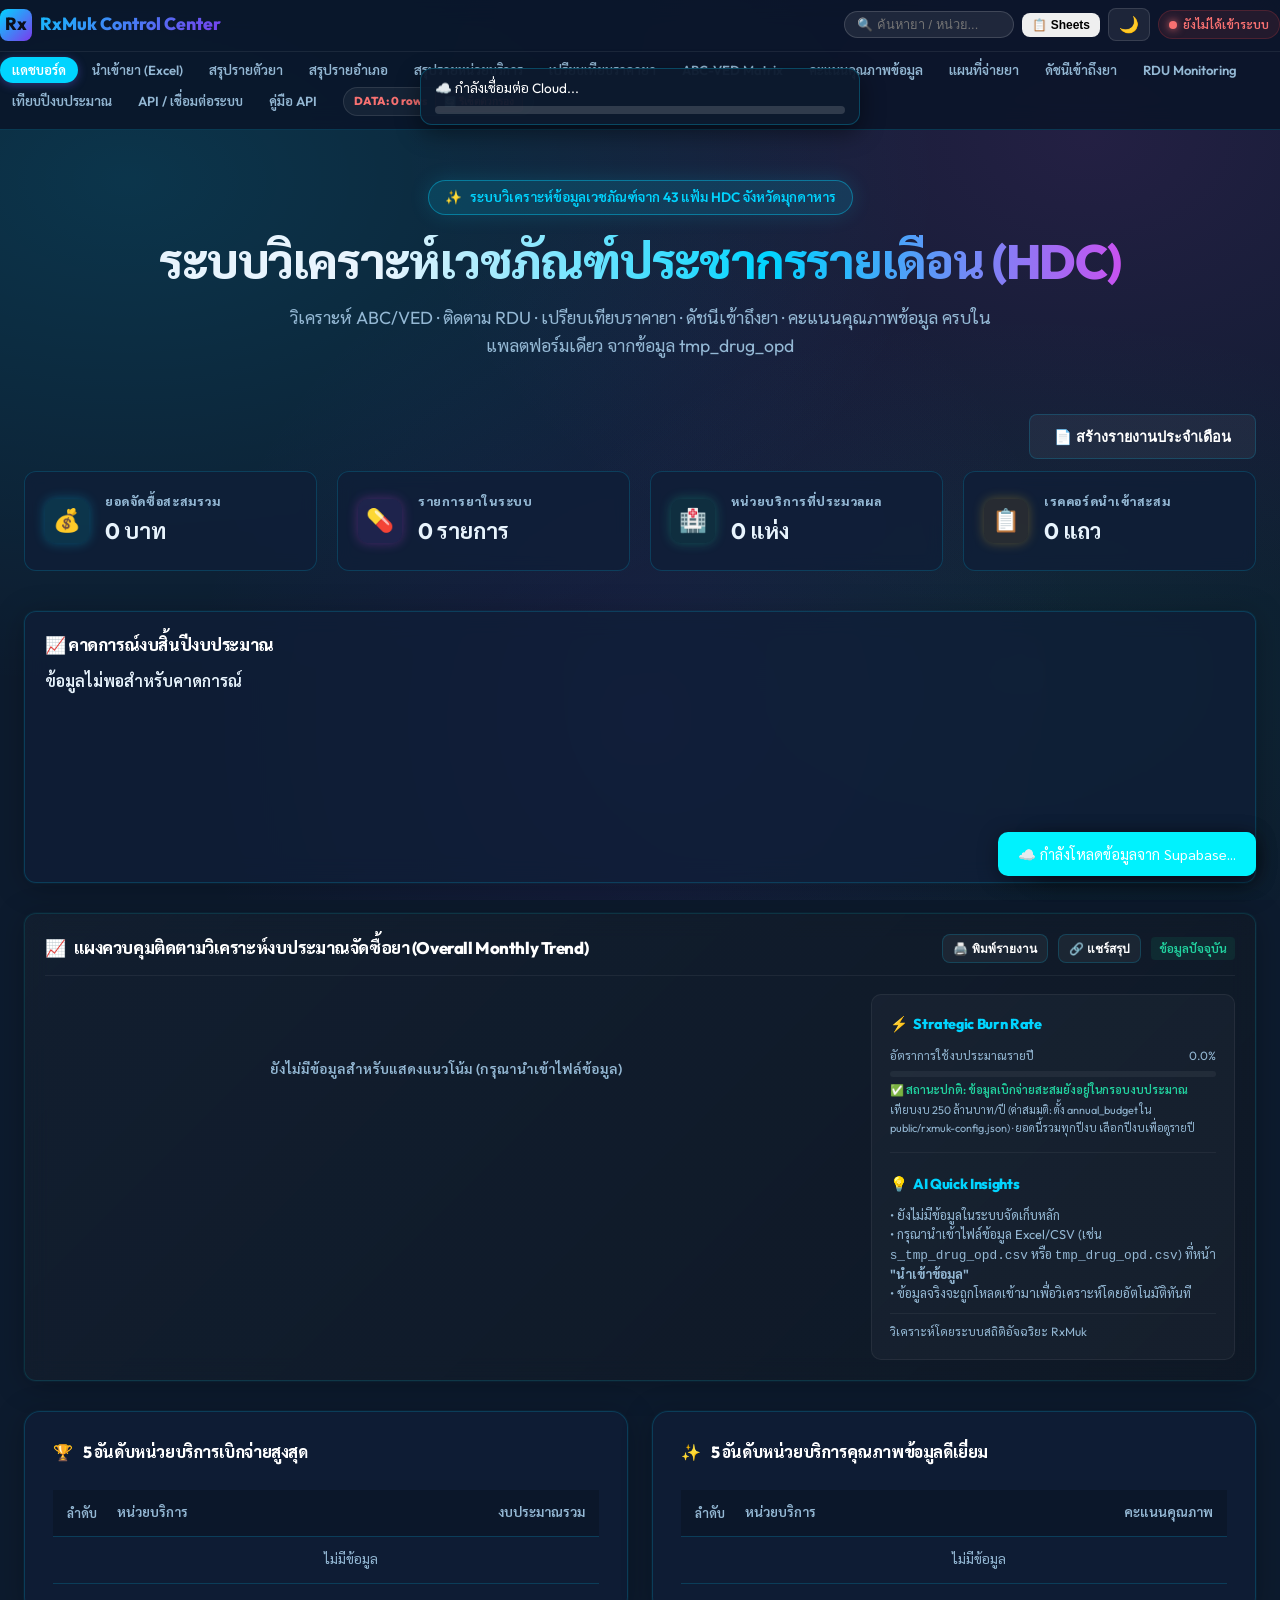
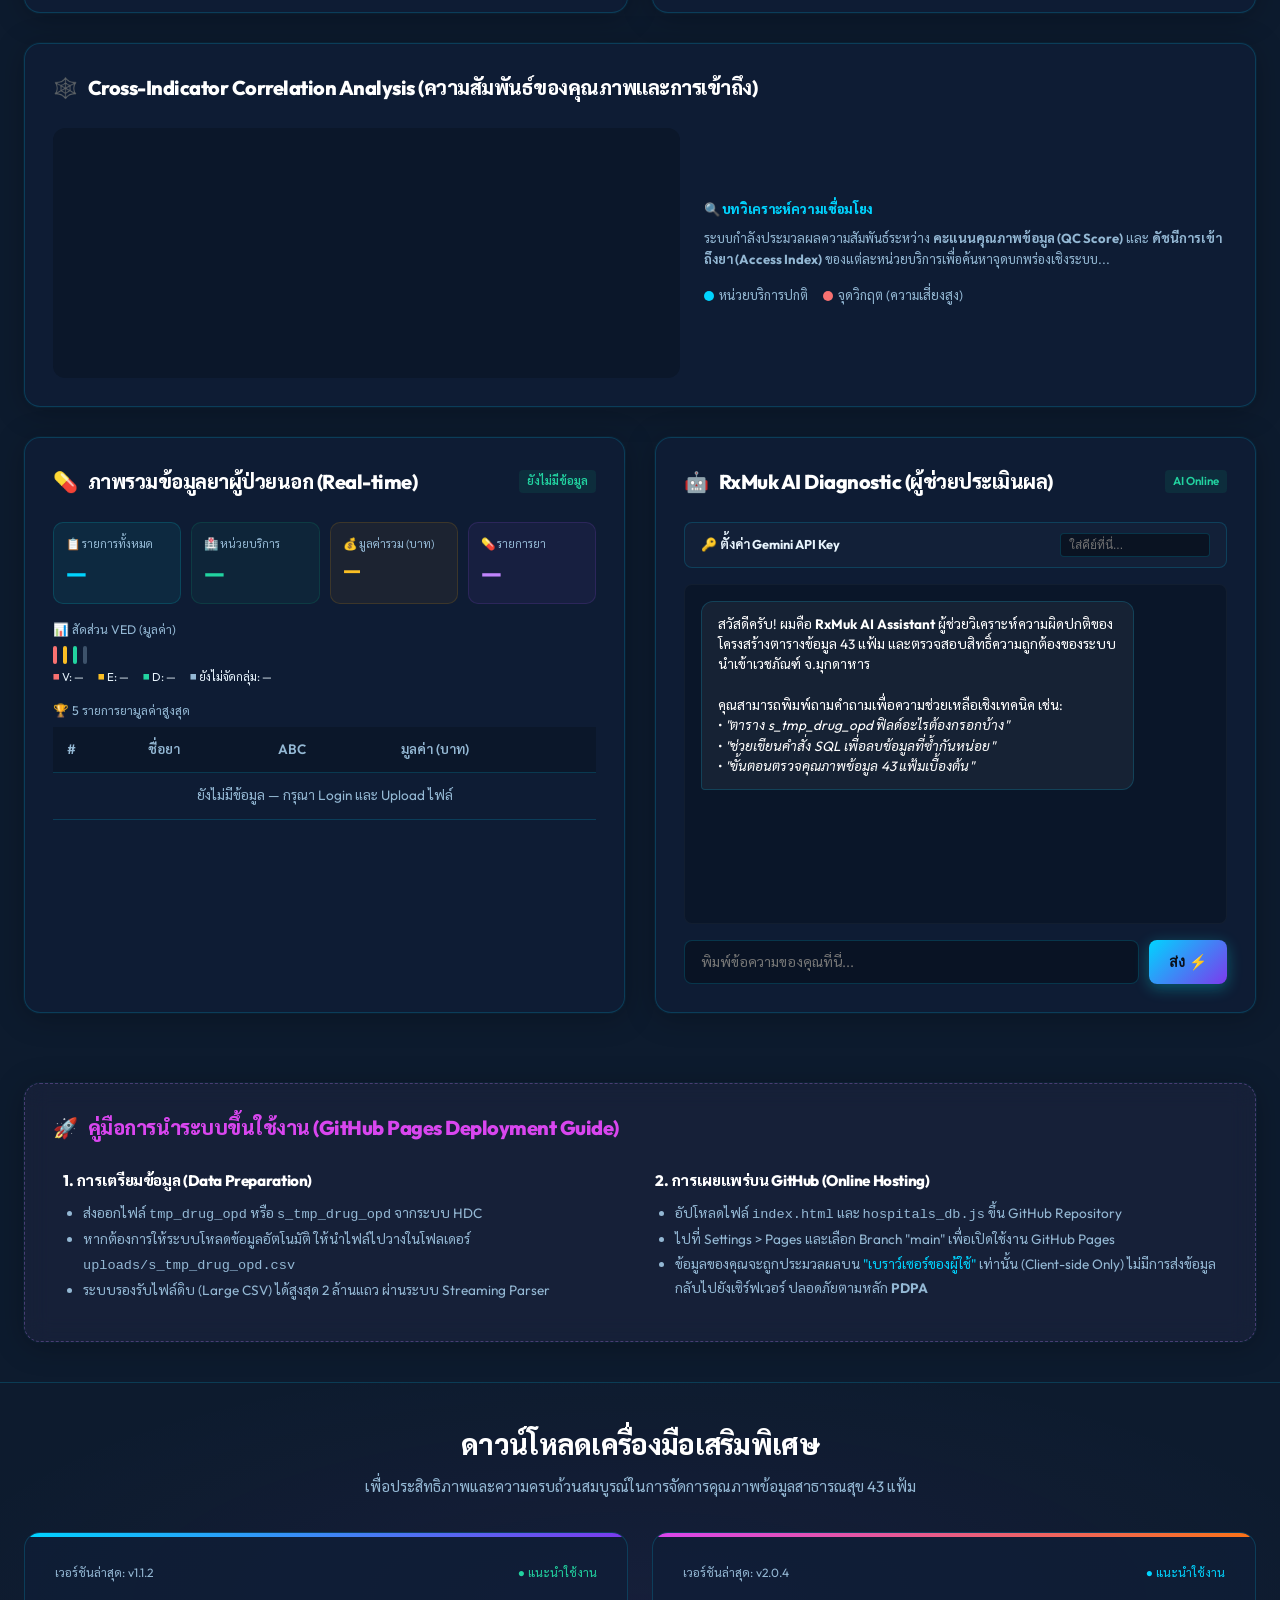
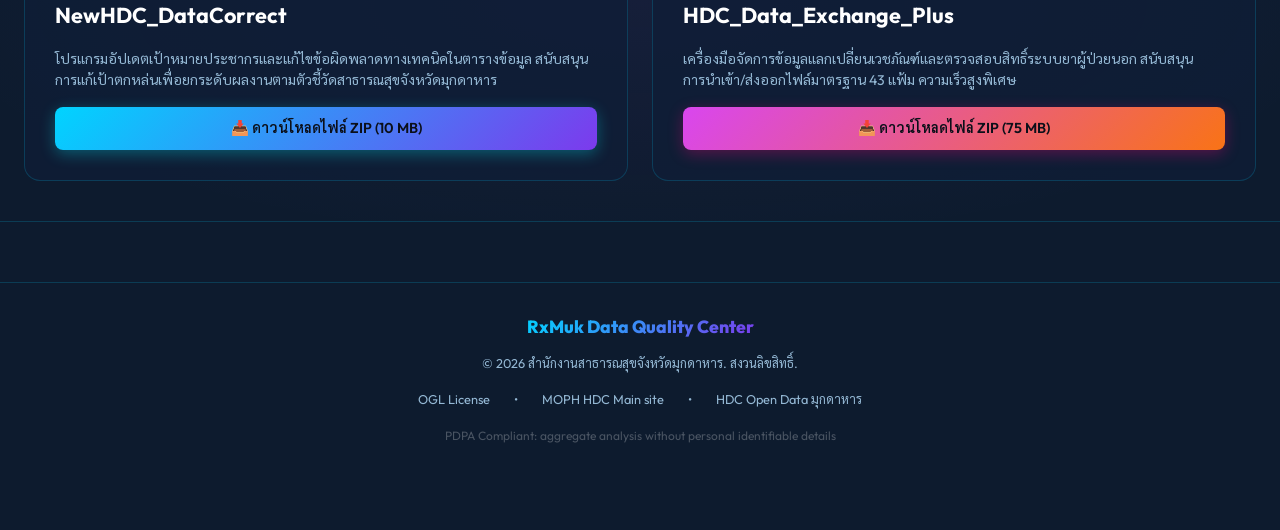
==== commit 42b15596: "feat rxmuk: choose public API fields and files, select-all Owner wants to publish everything or only" ====
--- a/index.html
+++ b/index.html
@@ -574,6 +574,13 @@
         }
 
         .api-note { color: var(--text-muted); font-size: 0.85rem; margin: 4px 0 12px; }
+        .api-fields { border: 1px solid var(--card-border); border-radius: 10px; padding: 10px 14px 12px; margin: 12px 0 0; }
+        .api-fields legend { padding: 0 6px; font-weight: 600; font-size: 0.9rem; }
+        .api-fields legend .api-note { font-weight: 400; margin: 0; }
+        .api-check { display: flex; align-items: flex-start; gap: 8px; font-size: 0.85rem; cursor: pointer; line-height: 1.4; }
+        .api-check input { margin-top: 3px; flex-shrink: 0; width: 16px; height: 16px; }
+        .api-check-all { margin-bottom: 8px; padding-bottom: 8px; border-bottom: 1px solid var(--card-border); }
+        .api-check-grid { display: grid; grid-template-columns: repeat(auto-fill, minmax(260px, 1fr)); gap: 8px 16px; }
         .api-row { display: flex; flex-wrap: wrap; gap: 12px; align-items: flex-end; }
         .api-row label { display: flex; flex-direction: column; gap: 4px; font-size: 0.8rem; color: var(--text-muted); }
         .api-meta { display: grid; grid-template-columns: max-content 1fr; gap: 6px 14px; font-size: 0.85rem; margin: 0 0 16px; }
@@ -3359,12 +3366,16 @@
                         <dt>ข้อมูลรายเดือน</dt><dd><code id="api-pub-month">-</code></dd>
                     </dl>
                     <div id="api-pub-examples"></div>
-                    <div id="api-pub-admin" class="api-row" hidden>
-                        <label style="display:flex; align-items:center; gap:6px; font-size:0.85rem; cursor:pointer;">
-                            <input type="checkbox" id="api-pub-cost"> เผยแพร่ต้นทุน (cost, unit_cost)
-                        </label>
-                        <button type="button" class="btn btn-primary" onclick="publishPublicApi()">🔄 เผยแพร่ / อัปเดต API สาธารณะ</button>
-                        <span class="api-note" style="margin:0;">สร้างสรุปจากข้อมูลที่โหลดอยู่ทุกเดือน แล้วอัปโหลดทับของเดิม (เฉพาะ super admin · ทำให้อัตโนมัติทุกครั้งที่อัปโหลดข้อมูลขึ้น Cloud)</span>
+                    <div id="api-pub-admin" hidden>
+                        <fieldset class="api-fields">
+                            <legend>เลือกข้อมูลที่จะเผยแพร่ <span class="api-note">(รหัส ชื่อ จำนวนครั้ง จำนวนจ่าย มูลค่า เผยแพร่เสมอ)</span></legend>
+                            <label class="api-check api-check-all"><input type="checkbox" id="api-pub-all"> <strong>เลือกทั้งหมด</strong></label>
+                            <div id="api-pub-fields" class="api-check-grid"></div>
+                        </fieldset>
+                        <div class="api-row" style="margin-top:10px;">
+                            <button type="button" class="btn btn-primary" onclick="publishPublicApi()">🔄 เผยแพร่ / อัปเดต API สาธารณะ</button>
+                            <span class="api-note" style="margin:0;">สร้างสรุปจากข้อมูลที่โหลดอยู่ทุกเดือน แล้วอัปโหลดทับของเดิม (เฉพาะ super admin · ทำให้อัตโนมัติทุกครั้งที่อัปโหลดข้อมูลขึ้น Cloud ตามตัวเลือกนี้)</span>
+                        </div>
                     </div>
                     <div id="api-pub-info" class="api-note" role="status"></div>
                 </div>
@@ -4507,13 +4518,7 @@
             document.getElementById('api-pub-month').textContent = `${pubBase}/summary/<YYYY-MM>.json`;
             document.getElementById('api-pub-admin').hidden = !canPublishPublicApi();
             renderPartnerKeys();
-            const costBox = document.getElementById('api-pub-cost');
-            if (costBox && !costBox.dataset.bound) {
-                costBox.dataset.bound = '1';
-                costBox.checked = publicCostEnabled();
-                // remembered so automatic publishing after cloud uploads follows the same choice
-                costBox.addEventListener('change', () => { try { localStorage.setItem(PUBLIC_COST_KEY, costBox.checked ? '1' : '0'); } catch {} });
-            }
+            renderPublicFieldChoices();
             renderApiExamples('api-pub-examples', [
                 ['curl', `curl -s "${pubBase}/index.json"\ncurl -s "${pubBase}/summary/2026-09.json"`],
                 ['Excel / Power Query', `= Json.Document(Web.Contents("${pubBase}/summary/2026-09.json"))`],
@@ -4532,8 +4537,9 @@
             const groups = { drugs: new Map(), districts: new Map(), hospitals: new Map(), district_drugs: new Map(), hospital_drugs: new Map() };
             const add = (map, key, head, t) => {
                 let a = map.get(key);
-                if (!a) map.set(key, a = { ...head, rows: 0, amount: 0, value: 0, cost: 0 });
+                if (!a) map.set(key, a = { ...head, rows: 0, amount: 0, value: 0, cost: 0, _p: new Set() });
                 a.rows++; a.amount += +t.amount || 0; a.value += +t.price || 0; a.cost += +t.cost || 0;
+                if (t.pid) a._p.add(t.pid); // distinct patients; only the count is published
                 return a;
             };
             // Drug classification, computed once per drug (same rules as the RDU / map / ED tabs)
@@ -4554,8 +4560,10 @@
                 return c;
             };
             const tot = { rows: 0, amount: 0, value: 0, cost: 0 };
+            const totPatients = new Set();
             for (const t of rows) {
                 tot.rows++; tot.amount += +t.amount || 0; tot.value += +t.price || 0; tot.cost += +t.cost || 0;
+                if (t.pid) totPatients.add(t.pid);
                 const drug = { didstd: t.didstd || '', dname: t.dname || '', ...classify(t.didstd || '', t.dname || '') };
                 const amp = { amp_code: t.amphurCode || '', amp_name: t.amphurName || '' };
                 const hosp = { hospcode: t.hospcode || '', hospname: t.hospname || '', amp_code: t.amphurCode || '' };
@@ -4578,29 +4586,35 @@
             const suppress = (map, areaKeys) => {
                 const out = new Map(), others = new Map();
                 for (const [k, a] of map) {
-                    if (a.rows >= PUBLIC_MIN_CELL) { out.set(k, a); continue; }
+                    // keep only cells with enough dispensings AND enough distinct patients
+                    if (a.rows >= PUBLIC_MIN_CELL && a._p.size >= PUBLIC_MIN_CELL) { out.set(k, a); continue; }
                     const ak = areaKeys.map(f => a[f]).join('|');
                     let o = others.get(ak);
-                    if (!o) others.set(ak, o = { ...Object.fromEntries(areaKeys.map(f => [f, a[f]])), didstd: '', dname: PUBLIC_OTHERS, group: '', antibiotic: null, high_alert: null, ed_list: null, rows: 0, amount: 0, value: 0, cost: 0, suppressed_items: 0 });
+                    if (!o) others.set(ak, o = { ...Object.fromEntries(areaKeys.map(f => [f, a[f]])), didstd: '', dname: PUBLIC_OTHERS, group: '', antibiotic: null, high_alert: null, ed_list: null, rows: 0, amount: 0, value: 0, cost: 0, _p: new Set(), suppressed_items: 0 });
                     o.rows += a.rows; o.amount += a.amount; o.value += a.value; o.cost += a.cost; o.suppressed_items++;
+                    for (const p of a._p) o._p.add(p);
                 }
                 for (const [ak, o] of others) out.set(`others|${ak}`, o);
                 return out;
             };
-            const finish = (map, perUnit) => [...map.values()].map(a => {
-                const o = { ...a, amount: r2(a.amount), value: r2(a.value), cost: r2(a.cost) };
+            const finish = (map, perUnit) => [...map.values()].map(({ _p, ...a }) => {
+                // fewer than PUBLIC_MIN_CELL patients is published as null ("< 5"), never as 1-4
+                const n = _p.size >= PUBLIC_MIN_CELL ? _p.size : null;
+                const o = { ...a, patients: n, amount: r2(a.amount), value: r2(a.value), cost: r2(a.cost) };
+                o.value_per_patient = n ? r2(a.value / n) : null;
                 if (perUnit) { o.unit_price = a.amount ? r2(a.value / a.amount) : null; o.unit_cost = a.amount ? r2(a.cost / a.amount) : null; }
                 if (!opts.cost) { delete o.cost; delete o.unit_cost; }
                 return o;
             }).sort((x, y) => y.value - x.value);
             const districts = finish(groups.districts, false).map(d => {
                 const pop = MUKDAHAN_POPULATION[d.amp_code] ? MUKDAHAN_POPULATION[d.amp_code].pop : null;
-                return { ...d, population: pop, value_per_capita: pop ? r2(d.value / pop) : null, amount_per_1000: pop ? r2(d.amount / pop * 1000) : null };
+                return { ...d, population: pop, value_per_capita: pop ? r2(d.value / pop) : null, amount_per_1000: pop ? r2(d.amount / pop * 1000) : null,
+                    patients_per_1000: pop ? r2(d.patients / pop * 1000) : null };
             });
             const hospitals = finish(groups.hospitals, false).map(({ _bad, ...h }) =>
                 ({ ...h, quality_score: h.rows ? r2((h.rows - (_bad || 0)) / h.rows * 100) : null }));
             const out = {
-                month, rows: tot.rows, amount: r2(tot.amount), value: r2(tot.value), cost: r2(tot.cost),
+                month, rows: tot.rows, patients: totPatients.size, amount: r2(tot.amount), value: r2(tot.value), cost: r2(tot.cost),
                 drugs: finish(groups.drugs, true),
                 districts,
                 hospitals,
@@ -4611,10 +4625,54 @@
             return out;
         }
         const PUBLIC_MIN_CELL = 5;
-        const PUBLIC_OTHERS = 'อื่นๆ (รวมยาที่จ่ายน้อยกว่า 5 ครั้ง)';
-        const PUBLIC_SCHEMA_VERSION = '1.4';
-        const PUBLIC_COST_KEY = 'rxmuk_public_api_cost';
-        function publicCostEnabled() { try { return localStorage.getItem(PUBLIC_COST_KEY) !== '0'; } catch { return true; } }
+        const PUBLIC_OTHERS = 'อื่นๆ (รวมยาที่จ่ายน้อยกว่า 5 ครั้งหรือ 5 คน)';
+        const PUBLIC_SCHEMA_VERSION = '1.6';
+        // Optional field groups and views the super admin can switch off; remembered for auto-publish
+        const PUBLIC_OPTIONS = [
+            { id: 'cost', label: 'ต้นทุน (cost, unit_cost)', cols: ['cost', 'unit_cost'] },
+            { id: 'unit_price', label: 'ราคาขายต่อหน่วย (unit_price)', cols: ['unit_price'] },
+            { id: 'patients', label: 'จำนวนผู้ป่วย (patients, value_per_patient, patients_per_1000)', cols: ['patients', 'value_per_patient', 'patients_per_1000'] },
+            { id: 'groups', label: 'กลุ่มยา / ยาปฏิชีวนะ / HAD / บัญชียาหลัก', cols: ['group', 'antibiotic', 'high_alert', 'ed_list'] },
+            { id: 'population', label: 'ค่าต่อประชากร (รายอำเภอ)', cols: ['population', 'value_per_capita', 'amount_per_1000'] },
+            { id: 'quality', label: 'คุณภาพข้อมูลรายหน่วย (quality_score)', cols: ['missing_did', 'invalid_did', 'zero_price', 'quality_score'] },
+            { id: 'district_drugs', label: 'ไฟล์รายยา × อำเภอ (district_drugs)', view: 'district_drugs' },
+            { id: 'hospital_drugs', label: 'ไฟล์รายยา × หน่วยบริการ (hospital_drugs)', view: 'hospital_drugs' }
+        ];
+        const PUBLIC_OPTS_KEY = 'rxmuk_public_api_options';
+        function publicOptions() {
+            const all = Object.fromEntries(PUBLIC_OPTIONS.map(o => [o.id, true]));
+            try {
+                const saved = JSON.parse(localStorage.getItem(PUBLIC_OPTS_KEY) || 'null');
+                if (saved && typeof saved === 'object') return { ...all, ...saved };
+                if (localStorage.getItem('rxmuk_public_api_cost') === '0') all.cost = false; // earlier cost-only setting
+            } catch { /* blocked storage: publish everything */ }
+            return all;
+        }
+        function savePublicOptions(o) { try { localStorage.setItem(PUBLIC_OPTS_KEY, JSON.stringify(o)); } catch {} }
+        function renderPublicFieldChoices() {
+            const box = document.getElementById('api-pub-fields');
+            const allBox = document.getElementById('api-pub-all');
+            if (!box || box.dataset.bound) return;
+            box.dataset.bound = '1';
+            const opts = publicOptions();
+            const sync = () => { allBox.checked = PUBLIC_OPTIONS.every(o => opts[o.id]); allBox.indeterminate = !allBox.checked && PUBLIC_OPTIONS.some(o => opts[o.id]); };
+            box.replaceChildren(...PUBLIC_OPTIONS.map(o => {
+                const label = document.createElement('label');
+                label.className = 'api-check';
+                const cb = document.createElement('input');
+                cb.type = 'checkbox'; cb.checked = !!opts[o.id]; cb.dataset.opt = o.id;
+                cb.addEventListener('change', () => { opts[o.id] = cb.checked; savePublicOptions(opts); sync(); });
+                label.append(cb, ' ' + o.label);
+                return label;
+            }));
+            allBox.addEventListener('change', () => {
+                PUBLIC_OPTIONS.forEach(o => { opts[o.id] = allBox.checked; });
+                box.querySelectorAll('input[data-opt]').forEach(cb => { cb.checked = allBox.checked; });
+                savePublicOptions(opts);
+                sync();
+            });
+            sync();
+        }
         // CSV for Excel / Google Sheets IMPORTDATA: BOM for Thai, formula-leading text escaped
         function publicCsv(rows, cols) {
             const cell = v => {
@@ -4624,17 +4682,19 @@
             };
             return '﻿' + [cols.join(','), ...rows.map(r => cols.map(c => cell(r[c])).join(','))].join('\r\n');
         }
-        const PU_TOT = ['rows', 'amount', 'value', 'cost'];
+        const PU_TOT = ['rows', 'patients', 'amount', 'value', 'cost', 'value_per_patient'];
         const PU_UNIT = [...PU_TOT, 'unit_price', 'unit_cost'];
         const PU_DRUG = ['didstd', 'dname', 'group', 'antibiotic', 'high_alert', 'ed_list'];
         const PUBLIC_COLS = {
             drugs: [...PU_DRUG, ...PU_UNIT],
-            districts: ['amp_code', 'amp_name', ...PU_TOT, 'population', 'value_per_capita', 'amount_per_1000'],
+            districts: ['amp_code', 'amp_name', ...PU_TOT, 'population', 'value_per_capita', 'amount_per_1000', 'patients_per_1000'],
             hospitals: ['hospcode', 'hospname', 'amp_code', ...PU_TOT, 'missing_did', 'invalid_did', 'zero_price', 'quality_score'],
             district_drugs: ['amp_code', 'amp_name', ...PU_DRUG, ...PU_UNIT, 'suppressed_items'],
             hospital_drugs: ['hospcode', 'hospname', 'amp_code', ...PU_DRUG, ...PU_UNIT, 'suppressed_items']
         };
-        const publicCols = (k, cost) => PUBLIC_COLS[k].filter(c => cost || (c !== 'cost' && c !== 'unit_cost'));
+        const publicCols = (k, drop) => PUBLIC_COLS[k].filter(c => !drop.has(c));
+        // Remove switched-off fields from every row (in place) before upload
+        const dropFields = (rows, drop) => { if (drop.size) for (const r of rows) for (const c of drop) delete r[c]; return rows; };
         function canPublishPublicApi() { return sbIsSignedIn() && rxProfile && rxProfile.role === 'province'; }
 
         async function publishPublicApi(opts = {}) {
@@ -4667,7 +4727,19 @@
                 const next = async () => { for (let job; (job = jobs.shift());) { await job(); done++; info.textContent = `⏳ เผยแพร่ ${done} ไฟล์...`; } };
                 await Promise.all(Array.from({ length: 6 }, next));
             };
-            const cost = publicCostEnabled();
+            const choice = publicOptions();
+            const cost = !!choice.cost;
+            const drop = new Set(PUBLIC_OPTIONS.filter(o => o.cols && !choice[o.id]).flatMap(o => o.cols));
+            const views = Object.keys(PUBLIC_COLS).filter(k => choice[k] !== false);
+            const offViews = Object.keys(PUBLIC_COLS).filter(k => choice[k] === false);
+            // Files of switched-off views are deleted for the months being published
+            const removeFiles = async (names) => {
+                if (!names.length) return;
+                const res = await sbFetch(cfg, `${cfg.url}/storage/v1/object/${PUBLIC_API_BUCKET}`, {
+                    method: 'DELETE', headers: { 'Content-Type': 'application/json' }, body: JSON.stringify({ prefixes: names })
+                });
+                if (!res.ok) throw new Error(`delete ${res.status}: ${await res.text()}`);
+            };
             try { await loadNedOnce(); } catch { /* ed_list stays null without a list */ }
             try {
                 const index = [];
@@ -4683,23 +4755,27 @@
                     const m = months[mi];
                     info.textContent = `⏳ สรุปเดือน ${m} (${mi + 1}/${months.length})...`;
                     const j = publicMonthData(m, by.get(m), { cost });
-                    const jobs = [() => putJson(`summary/${m}.json`,
-                        { month: j.month, rows: j.rows, amount: j.amount, value: j.value, cost: j.cost, drugs: j.drugs, districts: j.districts, hospitals: j.hospitals })];
-                    for (const k of Object.keys(PUBLIC_COLS)) {
-                        jobs.push(() => putJson(`${k}/${m}.json`, j[k]));
-                        jobs.push(() => putCsv(`${k}/${m}.csv`, j[k], publicCols(k, cost)));
-                    }
-                    await runJobs(jobs);
+                    // trend uses value/amount/cost before any field is dropped
                     for (const d of j.drugs) {
                         const key = `${d.didstd}|${d.dname}`;
                         let t = trend.get(key);
                         if (!t) trend.set(key, t = { didstd: d.didstd, dname: d.dname, value: Array(months.length).fill(0), amount: Array(months.length).fill(0), cost: Array(months.length).fill(0) });
                         t.value[mi] = d.value; t.amount[mi] = d.amount; t.cost[mi] = d.cost;
                     }
+                    for (const k of Object.keys(PUBLIC_COLS)) dropFields(j[k], drop);
+                    if (drop.has('patients')) delete j.patients;
+                    const jobs = [() => putJson(`summary/${m}.json`,
+                        { month: j.month, rows: j.rows, patients: j.patients, amount: j.amount, value: j.value, cost: j.cost, drugs: j.drugs, districts: j.districts, hospitals: j.hospitals })];
+                    for (const k of views) {
+                        jobs.push(() => putJson(`${k}/${m}.json`, j[k]));
+                        jobs.push(() => putCsv(`${k}/${m}.csv`, j[k], publicCols(k, drop)));
+                    }
+                    jobs.push(() => removeFiles(offViews.flatMap(k => [`${k}/${m}.json`, `${k}/${m}.csv`])));
+                    await runJobs(jobs);
                     index.push({
-                        month: m, rows: j.rows, amount: j.amount, value: j.value, cost: j.cost,
+                        month: m, rows: j.rows, patients: j.patients, amount: j.amount, value: j.value, cost: j.cost,
                         url: `${pubBase}/summary/${m}.json`,
-                        files: Object.fromEntries(Object.keys(PUBLIC_COLS).map(k => [k, { json: `${pubBase}/${k}/${m}.json`, csv: `${pubBase}/${k}/${m}.csv` }]))
+                        files: Object.fromEntries(views.map(k => [k, { json: `${pubBase}/${k}/${m}.json`, csv: `${pubBase}/${k}/${m}.csv` }]))
                     });
                 }
                 const trendRows = [...trend.values()].sort((a, b) => b.value.reduce((x, y) => x + y, 0) - a.value.reduce((x, y) => x + y, 0));
@@ -4719,6 +4795,8 @@
                         + `รายการยาที่จ่ายน้อยกว่า ${PUBLIC_MIN_CELL} ครั้งต่อพื้นที่ถูกรวมเป็น "อื่นๆ" · ห้ามใช้เพื่อระบุตัวบุคคล · `
                         + 'อ้างอิงแหล่งที่มา: RxMuk จังหวัดมุกดาหาร',
                     includes_cost: cost,
+                    excluded_fields: [...drop],
+                    views,
                     min_cell: PUBLIC_MIN_CELL,
                     guide: 'https://thering999.github.io/rxmuk/api/guide.html',
                     trend: { json: `${pubBase}/trend/drugs.json`, csv: `${pubBase}/trend/drugs.csv`, months },
